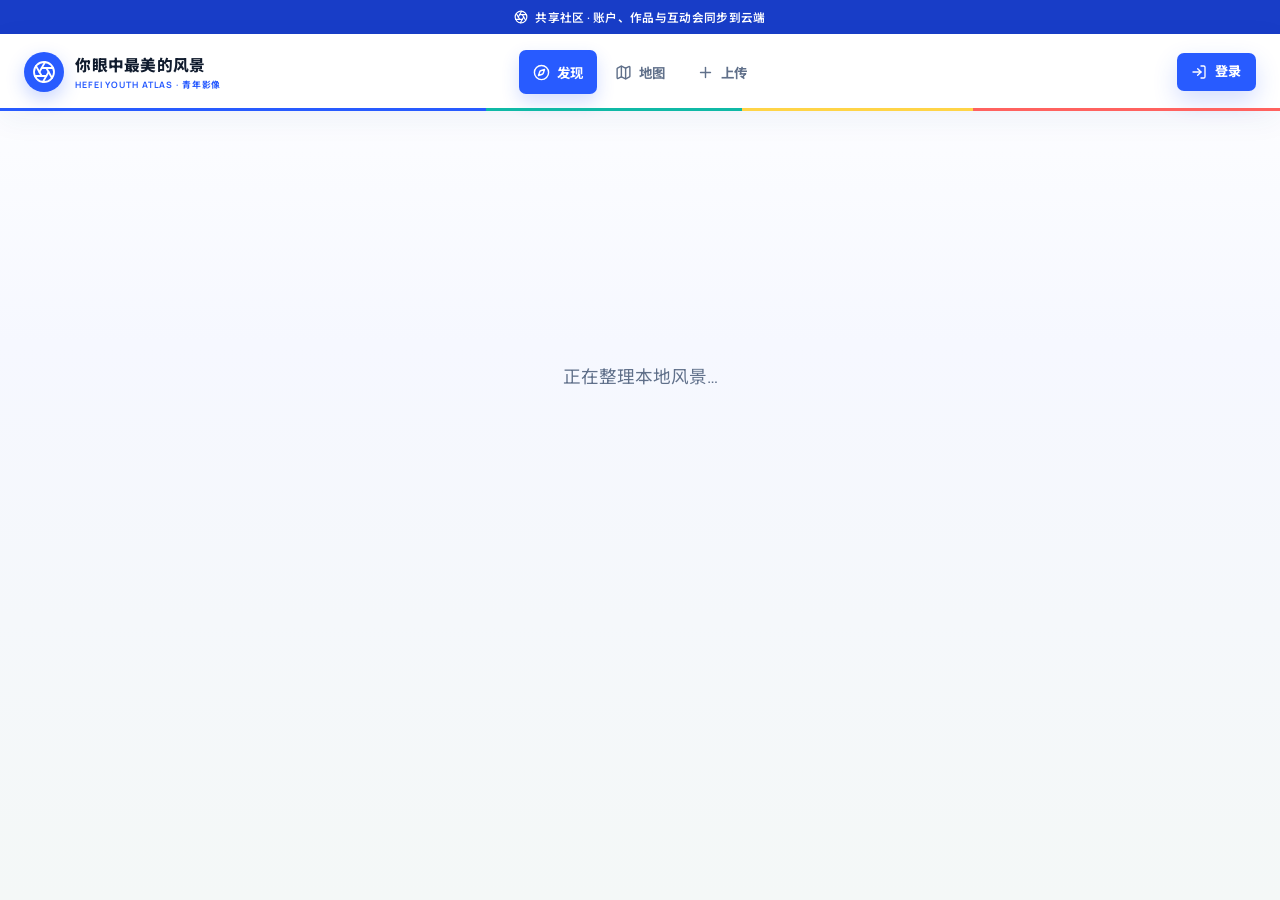
==== scenery-atlas/index.html @ 6c6dea1d "Make email input unambiguous on mobile" ====
<!doctype html>
<html lang="zh-CN">
  <head>
    <meta charset="UTF-8" />
    <meta name="theme-color" content="#f3efe5" />
    <meta
      name="description"
      content="你眼中最美的风景，一个从合肥地标出发的城市风景社区原型。"
    />
    <link rel="icon" type="image/svg+xml" href="./favicon.svg" />
    <meta name="viewport" content="width=device-width, initial-scale=1.0" />
    <title>你眼中最美的风景 · 合肥</title>
    <script src="./config.js?v=20260922-1"></script>
    <script type="module" crossorigin>var e=Object.create,t=Object.defineProperty,n=Object.getOwnPropertyDescriptor,r=Object.getOwnPropertyNames,i=Object.getPrototypeOf,a=Object.prototype.hasOwnProperty,o=(e,t,n)=>()=>{if(n)throw n[0];try{return e&&(t=e(e=0)),t}catch(e){throw n=[e],e}},s=(e,t)=>()=>(t||(e((t={exports:{}}).exports,t),e=null),t.exports),c=(e,n)=>{let r={};for(var i in e)t(r,i,{get:e[i],enumerable:!0});return n||t(r,Symbol.toStringTag,{value:`Module`}),r},l=(e,i,o,s)=>{if(i&&typeof i==`object`||typeof i==`function`)for(var c=r(i),l=0,u=c.length,d;l<u;l++)d=c[l],!a.call(e,d)&&d!==o&&t(e,d,{get:(e=>i[e]).bind(null,d),enumerable:!(s=n(i,d))||s.enumerable});return e},u=(n,r,o)=>(o=n==null?{}:e(i(n)),l(r||!n||!n.__esModule||!a.call(n,`default`)?t(o,`default`,{value:n,enumerable:!0}):o,n));(function(){let e=document.createElement(`link`).relList;if(e&&e.supports&&e.supports(`modulepreload`))return;for(let e of document.querySelectorAll(`link[rel="modulepreload"]`))n(e);new MutationObserver(e=>{for(let t of e)if(t.type===`childList`)for(let e of t.addedNodes)e.tagName===`LINK`&&e.rel===`modulepreload`&&n(e)}).observe(document,{childList:!0,subtree:!0});function t(e){let t={};return e.integrity&&(t.integrity=e.integrity),e.referrerPolicy&&(t.referrerPolicy=e.referrerPolicy),t.credentials=e.crossOrigin===`use-credentials`?`include`:e.crossOrigin===`anonymous`?`omit`:`same-origin`,t}function n(e){if(e.ep)return;e.ep=!0;let n=t(e);fetch(e.href,n)}})();var d=s((e=>{var t=Symbol.for(`react.transitional.element`),n=Symbol.for(`react.portal`),r=Symbol.for(`react.fragment`),i=Symbol.for(`react.strict_mode`),a=Symbol.for(`react.profiler`),o=Symbol.for(`react.consumer`),s=Symbol.for(`react.context`),c=Symbol.for(`react.forward_ref`),l=Symbol.for(`react.suspense`),u=Symbol.for(`react.memo`),d=Symbol.for(`react.lazy`),f=Symbol.for(`react.activity`),p=Symbol.for(`react.view_transition`),m=Symbol.iterator;function h(e){return typeof e!=`object`||!e?null:(e=m&&e[m]||e[`@@iterator`],typeof e==`function`?e:null)}var g={isMounted:function(){return!1},enqueueForceUpdate:function(){},enqueueReplaceState:function(){},enqueueSetState:function(){}},_=Object.assign,v={};function y(e,t,n){this.props=e,this.context=t,this.refs=v,this.updater=n||g}y.prototype.isReactComponent={},y.prototype.setState=function(e,t){if(typeof e!=`object`&&typeof e!=`function`&&e!=null)throw Error(`takes an object of state variables to update or a function which returns an object of state variables.`);this.updater.enqueueSetState(this,e,t,`setState`)},y.prototype.forceUpdate=function(e){this.updater.enqueueForceUpdate(this,e,`forceUpdate`)};function b(){}b.prototype=y.prototype;function ee(e,t,n){this.props=e,this.context=t,this.refs=v,this.updater=n||g}var te=ee.prototype=new b;te.constructor=ee,_(te,y.prototype),te.isPureReactComponent=!0;var ne=Array.isArray;function re(){}var x={H:null,A:null,T:null,S:null},ie=Object.prototype.hasOwnProperty;function S(e,n,r){var i=r.ref;return{$$typeof:t,type:e,key:n,ref:i===void 0?null:i,props:r}}function ae(e,t){return S(e.type,t,e.props)}function oe(e){return typeof e==`object`&&!!e&&e.$$typeof===t}function se(e){var t={"=":`=0`,":":`=2`};return`$`+e.replace(/[=:]/g,function(e){return t[e]})}var C=/\/+/g;function w(e,t){return typeof e==`object`&&e&&e.key!=null?se(``+e.key):t.toString(36)}function ce(e){switch(e.status){case`fulfilled`:return e.value;case`rejected`:throw e.reason;default:switch(typeof e.status==`string`?e.then(re,re):(e.status=`pending`,e.then(function(t){e.status===`pending`&&(e.status=`fulfilled`,e.value=t)},function(t){e.status===`pending`&&(e.status=`rejected`,e.reason=t)})),e.status){case`fulfilled`:return e.value;case`rejected`:throw e.reason}}throw e}function T(e,r,i,a,o){var s=typeof e;(s===`undefined`||s===`boolean`)&&(e=null);var c=!1;if(e===null)c=!0;else switch(s){case`bigint`:case`string`:case`number`:c=!0;break;case`object`:switch(e.$$typeof){case t:case n:c=!0;break;case d:return c=e._init,T(c(e._payload),r,i,a,o)}}if(c)return o=o(e),c=a===``?`.`+w(e,0):a,ne(o)?(i=``,c!=null&&(i=c.replace(C,`$&/`)+`/`),T(o,r,i,``,function(e){return e})):o!=null&&(oe(o)&&(o=ae(o,i+(o.key==null||e&&e.key===o.key?``:(``+o.key).replace(C,`$&/`)+`/`)+c)),r.push(o)),1;c=0;var l=a===``?`.`:a+`:`;if(ne(e))for(var u=0;u<e.length;u++)a=e[u],s=l+w(a,u),c+=T(a,r,i,s,o);else if(u=h(e),typeof u==`function`)for(e=u.call(e),u=0;!(a=e.next()).done;)a=a.value,s=l+w(a,u++),c+=T(a,r,i,s,o);else if(s===`object`){if(typeof e.then==`function`)return T(ce(e),r,i,a,o);throw r=String(e),Error(`Objects are not valid as a React child (found: `+(r===`[object Object]`?`object with keys {`+Object.keys(e).join(`, `)+`}`:r)+`). If you meant to render a collection of children, use an array instead.`)}return c}function E(e,t,n){if(e==null)return e;var r=[],i=0;return T(e,r,``,``,function(e){return t.call(n,e,i++)}),r}function le(e){if(e._status===-1){var t=e._result,n=t();n.then(function(t){(e._status===0||e._status===-1)&&(e._status=1,e._result=t,n.status===void 0&&(n.status=`fulfilled`,n.value=t))},function(t){(e._status===0||e._status===-1)&&(e._status=2,e._result=t,n.status===void 0&&(n.status=`rejected`,n.reason=t))}),e._status===-1&&(e._status=0,e._result=n)}if(e._status===1)return e._result.default;throw e._result}var ue=typeof reportError==`function`?reportError:function(e){if(typeof window==`object`&&typeof window.ErrorEvent==`function`){var t=new window.ErrorEvent(`error`,{bubbles:!0,cancelable:!0,message:typeof e==`object`&&e&&typeof e.message==`string`?String(e.message):String(e),error:e});if(!window.dispatchEvent(t))return}else if(typeof process==`object`&&typeof process.emit==`function`){process.emit(`uncaughtException`,e);return}console.error(e)};function de(e){var t=x.T,n={};n.types=t===null?null:t.types,x.T=n;try{var r=e(),i=x.S;i!==null&&i(n,r),typeof r==`object`&&r&&typeof r.then==`function`&&r.then(re,ue)}catch(e){ue(e)}finally{t!==null&&n.types!==null&&(t.types=n.types),x.T=t}}function D(e){var t=x.T;if(t!==null){var n=t.types;n===null?t.types=[e]:n.indexOf(e)===-1&&n.push(e)}else de(D.bind(null,e))}var O={map:E,forEach:function(e,t,n){E(e,function(){t.apply(this,arguments)},n)},count:function(e){var t=0;return E(e,function(){t++}),t},toArray:function(e){return E(e,function(e){return e})||[]},only:function(e){if(!oe(e))throw Error(`React.Children.only expected to receive a single React element child.`);return e}};e.Activity=f,e.Children=O,e.Component=y,e.Fragment=r,e.Profiler=a,e.PureComponent=ee,e.StrictMode=i,e.Suspense=l,e.ViewTransition=p,e.__CLIENT_INTERNALS_DO_NOT_USE_OR_WARN_USERS_THEY_CANNOT_UPGRADE=x,e.__COMPILER_RUNTIME={__proto__:null,c:function(e){return x.H.useMemoCache(e)}},e.addTransitionType=D,e.cache=function(e){return function(){return e.apply(null,arguments)}},e.cacheSignal=function(){return null},e.cloneElement=function(e,t,n){if(e==null)throw Error(`The argument must be a React element, but you passed `+e+`.`);var r=_({},e.props),i=e.key;if(t!=null)for(a in t.key!==void 0&&(i=``+t.key),t)!ie.call(t,a)||a===`key`||a===`__self`||a===`__source`||a===`ref`&&t.ref===void 0||(r[a]=t[a]);var a=arguments.length-2;if(a===1)r.children=n;else if(1<a){for(var o=Array(a),s=0;s<a;s++)o[s]=arguments[s+2];r.children=o}return S(e.type,i,r)},e.createContext=function(e){return e={$$typeof:s,_currentValue:e,_currentValue2:e,_threadCount:0,Provider:null,Consumer:null},e.Provider=e,e.Consumer={$$typeof:o,_context:e},e},e.createElement=function(e,t,n){var r,i={},a=null;if(t!=null)for(r in t.key!==void 0&&(a=``+t.key),t)ie.call(t,r)&&r!==`key`&&r!==`__self`&&r!==`__source`&&(i[r]=t[r]);var o=arguments.length-2;if(o===1)i.children=n;else if(1<o){for(var s=Array(o),c=0;c<o;c++)s[c]=arguments[c+2];i.children=s}if(e&&e.defaultProps)for(r in o=e.defaultProps,o)i[r]===void 0&&(i[r]=o[r]);return S(e,a,i)},e.createRef=function(){return{current:null}},e.forwardRef=function(e){return{$$typeof:c,render:e}},e.isValidElement=oe,e.lazy=function(e){return{$$typeof:d,_payload:{_status:-1,_result:e},_init:le}},e.memo=function(e,t){return{$$typeof:u,type:e,compare:t===void 0?null:t}},e.startTransition=de,e.unstable_useCacheRefresh=function(){return x.H.useCacheRefresh()},e.use=function(e){return x.H.use(e)},e.useActionState=function(e,t,n){return x.H.useActionState(e,t,n)},e.useCallback=function(e,t){return x.H.useCallback(e,t)},e.useContext=function(e){return x.H.useContext(e)},e.useDebugValue=function(){},e.useDeferredValue=function(e,t){return x.H.useDeferredValue(e,t)},e.useEffect=function(e,t){return x.H.useEffect(e,t)},e.useEffectEvent=function(e){return x.H.useEffectEvent(e)},e.useId=function(){return x.H.useId()},e.useImperativeHandle=function(e,t,n){return x.H.useImperativeHandle(e,t,n)},e.useInsertionEffect=function(e,t){return x.H.useInsertionEffect(e,t)},e.useLayoutEffect=function(e,t){return x.H.useLayoutEffect(e,t)},e.useMemo=function(e,t){return x.H.useMemo(e,t)},e.useOptimistic=function(e,t){return x.H.useOptimistic(e,t)},e.useReducer=function(e,t,n){return x.H.useReducer(e,t,n)},e.useRef=function(e){return x.H.useRef(e)},e.useState=function(e){return x.H.useState(e)},e.useSyncExternalStore=function(e,t,n){return x.H.useSyncExternalStore(e,t,n)},e.useTransition=function(){return x.H.useTransition()},e.version=`19.3.0`})),f=s(((e,t)=>{t.exports=d()})),p=s((e=>{function t(e,t){var n=e.length;e.push(t);a:for(;0<n;){var r=n-1>>>1,a=e[r];if(0<i(a,t))e[r]=t,e[n]=a,n=r;else break a}}function n(e){return e.length===0?null:e[0]}function r(e){if(e.length===0)return null;var t=e[0],n=e.pop();if(n!==t){e[0]=n;a:for(var r=0,a=e.length,o=a>>>1;r<o;){var s=2*(r+1)-1,c=e[s],l=s+1,u=e[l];if(0>i(c,n))l<a&&0>i(u,c)?(e[r]=u,e[l]=n,r=l):(e[r]=c,e[s]=n,r=s);else if(l<a&&0>i(u,n))e[r]=u,e[l]=n,r=l;else break a}}return t}function i(e,t){var n=e.sortIndex-t.sortIndex;return n===0?e.id-t.id:n}if(e.unstable_now=void 0,typeof performance==`object`&&typeof performance.now==`function`){var a=performance;e.unstable_now=function(){return a.now()}}else{var o=Date,s=o.now();e.unstable_now=function(){return o.now()-s}}var c=[],l=[],u=1,d=null,f=3,p=!1,m=!1,h=!1,g=!1,_=typeof setTimeout==`function`?setTimeout:null,v=typeof clearTimeout==`function`?clearTimeout:null,y=typeof setImmediate<`u`?setImmediate:null;function b(e){for(var i=n(l);i!==null;){if(i.callback===null)r(l);else if(i.startTime<=e)r(l),i.sortIndex=i.expirationTime,t(c,i);else break;i=n(l)}}function ee(e){if(h=!1,b(e),!m){if(n(c)!==null)m=!0,te||(te=!0,ae());else{var t=n(l);t!==null&&C(ee,t.startTime-e)}}}var te=!1,ne=-1,re=5,x=-1;function ie(){return g?!0:!(e.unstable_now()-x<re)}function S(){if(g=!1,te){var t=e.unstable_now();x=t;var i=!0;try{a:{m=!1,h&&(h=!1,v(ne),ne=-1),p=!0;var a=f;try{b:{for(b(t),d=n(c);d!==null&&!(d.expirationTime>t&&ie());){var o=d.callback;if(typeof o==`function`){d.callback=null,f=d.priorityLevel;var s=o(d.expirationTime<=t);if(t=e.unstable_now(),typeof s==`function`){d.callback=s,b(t),i=!0;break b}d===n(c)&&r(c),b(t)}else r(c);d=n(c)}if(d!==null)i=!0;else{var u=n(l);u!==null&&C(ee,u.startTime-t),i=!1}}break a}finally{d=null,f=a,p=!1}i=void 0}}finally{i?ae():te=!1}}}var ae;if(typeof y==`function`)ae=function(){y(S)};else if(typeof MessageChannel<`u`){var oe=new MessageChannel,se=oe.port2;oe.port1.onmessage=S,ae=function(){se.postMessage(null)}}else ae=function(){_(S,0)};function C(t,n){ne=_(function(){t(e.unstable_now())},n)}e.unstable_IdlePriority=5,e.unstable_ImmediatePriority=1,e.unstable_LowPriority=4,e.unstable_NormalPriority=3,e.unstable_Profiling=null,e.unstable_UserBlockingPriority=2,e.unstable_cancelCallback=function(e){e.callback=null},e.unstable_forceFrameRate=function(e){0>e||125<e?console.error(`forceFrameRate takes a positive int between 0 and 125, forcing frame rates higher than 125 fps is not supported`):re=0<e?Math.floor(1e3/e):5},e.unstable_getCurrentPriorityLevel=function(){return f},e.unstable_next=function(e){switch(f){case 1:case 2:case 3:var t=3;break;default:t=f}var n=f;f=t;try{return e()}finally{f=n}},e.unstable_requestPaint=function(){g=!0},e.unstable_runWithPriority=function(e,t){switch(e){case 1:case 2:case 3:case 4:case 5:break;default:e=3}var n=f;f=e;try{return t()}finally{f=n}},e.unstable_scheduleCallback=function(r,i,a){var o=e.unstable_now();switch(typeof a==`object`&&a?(a=a.delay,a=typeof a==`number`&&0<a?o+a:o):a=o,r){case 1:var s=-1;break;case 2:s=250;break;case 5:s=1073741823;break;case 4:s=1e4;break;default:s=5e3}return s=a+s,r={id:u++,callback:i,priorityLevel:r,startTime:a,expirationTime:s,sortIndex:-1},a>o?(r.sortIndex=a,t(l,r),n(c)===null&&r===n(l)&&(h?(v(ne),ne=-1):h=!0,C(ee,a-o))):(r.sortIndex=s,t(c,r),m||p||(m=!0,te||(te=!0,ae()))),r},e.unstable_shouldYield=ie,e.unstable_wrapCallback=function(e){var t=f;return function(){var n=f;f=t;try{return e.apply(this,arguments)}finally{f=n}}}})),m=s(((e,t)=>{t.exports=p()})),h=s((e=>{var t=f();function n(e){var t=`https://react.dev/errors/`+e;if(1<arguments.length){t+=`?args[]=`+encodeURIComponent(arguments[1]);for(var n=2;n<arguments.length;n++)t+=`&args[]=`+encodeURIComponent(arguments[n])}return`Minified React error #`+e+`; visit `+t+` for the full message or use the non-minified dev environment for full errors and additional helpful warnings.`}function r(){}var i={d:{f:r,r:function(){throw Error(n(522))},D:r,C:r,L:r,m:r,X:r,S:r,M:r},p:0,findDOMNode:null},a=Symbol.for(`react.portal`),o=Symbol.for(`react.recoverable`),s=Symbol.for(`react.optimistic_key`);function c(e,t,n){var r=3<arguments.length&&arguments[3]!==void 0?arguments[3]:null;return{$$typeof:a,key:r==null?null:r===s?s:``+r,children:e,containerInfo:t,implementation:n}}var l=t.__CLIENT_INTERNALS_DO_NOT_USE_OR_WARN_USERS_THEY_CANNOT_UPGRADE;function u(e,t){if(e===`font`)return``;if(typeof t==`string`)return t===`use-credentials`?t:``}e.__DOM_INTERNALS_DO_NOT_USE_OR_WARN_USERS_THEY_CANNOT_UPGRADE=i,e.browser=function(e){return{$$typeof:o,_reason:e}},e.createPortal=function(e,t){var r=2<arguments.length&&arguments[2]!==void 0?arguments[2]:null;if(!t||t.nodeType!==1&&t.nodeType!==9&&t.nodeType!==11)throw Error(n(299));return c(e,t,null,r)},e.flushSync=function(e){var t=l.T,n=i.p;try{if(l.T=null,i.p=2,e)return e()}finally{l.T=t,i.p=n,i.d.f()}},e.preconnect=function(e,t){typeof e==`string`&&(t?(t=t.crossOrigin,t=typeof t==`string`?t===`use-credentials`?t:``:void 0):t=null,i.d.C(e,t))},e.prefetchDNS=function(e){typeof e==`string`&&i.d.D(e)},e.preinit=function(e,t){if(typeof e==`string`&&t&&typeof t.as==`string`){var n=t.as,r=u(n,t.crossOrigin),a=typeof t.integrity==`string`?t.integrity:void 0,o=typeof t.fetchPriority==`string`?t.fetchPriority:void 0;n===`style`?i.d.S(e,typeof t.precedence==`string`?t.precedence:void 0,{crossOrigin:r,integrity:a,fetchPriority:o}):n===`script`&&i.d.X(e,{crossOrigin:r,integrity:a,fetchPriority:o,nonce:typeof t.nonce==`string`?t.nonce:void 0})}},e.preinitModule=function(e,t){if(typeof e==`string`){if(typeof t==`object`&&t){if(t.as==null||t.as===`script`){var n=u(t.as,t.crossOrigin);i.d.M(e,{crossOrigin:n,integrity:typeof t.integrity==`string`?t.integrity:void 0,nonce:typeof t.nonce==`string`?t.nonce:void 0,fetchPriority:typeof t.fetchPriority==`string`?t.fetchPriority:void 0})}}else t??i.d.M(e)}},e.preload=function(e,t){if(typeof e==`string`&&typeof t==`object`&&t&&typeof t.as==`string`){var n=t.as,r=u(n,t.crossOrigin);i.d.L(e,n,{crossOrigin:r,integrity:typeof t.integrity==`string`?t.integrity:void 0,nonce:typeof t.nonce==`string`?t.nonce:void 0,type:typeof t.type==`string`?t.type:void 0,fetchPriority:typeof t.fetchPriority==`string`?t.fetchPriority:void 0,referrerPolicy:typeof t.referrerPolicy==`string`?t.referrerPolicy:void 0,imageSrcSet:typeof t.imageSrcSet==`string`?t.imageSrcSet:void 0,imageSizes:typeof t.imageSizes==`string`?t.imageSizes:void 0,media:typeof t.media==`string`?t.media:void 0})}},e.preloadModule=function(e,t){if(typeof e==`string`){if(t){var n=u(t.as,t.crossOrigin);i.d.m(e,{as:typeof t.as==`string`&&t.as!==`script`?t.as:void 0,crossOrigin:n,integrity:typeof t.integrity==`string`?t.integrity:void 0,nonce:typeof t.nonce==`string`?t.nonce:void 0,fetchPriority:typeof t.fetchPriority==`string`?t.fetchPriority:void 0})}else i.d.m(e)}},e.requestFormReset=function(e){i.d.r(e)},e.unstable_batchedUpdates=function(e,t){return e(t)},e.useFormState=function(e,t,n){return l.H.useFormState(e,t,n)},e.useFormStatus=function(){return l.H.useHostTransitionStatus()},e.version=`19.3.0`})),g=s(((e,t)=>{function n(){if(typeof __REACT_DEVTOOLS_GLOBAL_HOOK__<`u`&&typeof __REACT_DEVTOOLS_GLOBAL_HOOK__.checkDCE==`function`)try{__REACT_DEVTOOLS_GLOBAL_HOOK__.checkDCE(n)}catch(e){console.error(e)}}n(),t.exports=h()})),_=s((e=>{var t=m(),n=f(),r=g();function i(e){var t=`https://react.dev/errors/`+e;if(1<arguments.length){t+=`?args[]=`+encodeURIComponent(arguments[1]);for(var n=2;n<arguments.length;n++)t+=`&args[]=`+encodeURIComponent(arguments[n])}return`Minified React error #`+e+`; visit `+t+` for the full message or use the non-minified dev environment for full errors and additional helpful warnings.`}function a(e){return!(!e||e.nodeType!==1&&e.nodeType!==9&&e.nodeType!==11)}function o(e){for(var t=e,n=t;n&&!n.alternate;)t=n,t.flags&4098&&(e=t.return),n=t.return;for(;t.return;)t=t.return;return t.tag===3?e:null}function s(e){if(e.tag===13){var t=e.memoizedState;if(t===null&&(e=e.alternate,e!==null&&(t=e.memoizedState)),t!==null)return t.dehydrated}return null}function c(e){if(e.tag===31){var t=e.memoizedState;if(t===null&&(e=e.alternate,e!==null&&(t=e.memoizedState)),t!==null)return t.dehydrated}return null}function l(e){if(o(e)!==e)throw Error(i(188))}function u(e){var t=e.alternate;if(!t){if(t=o(e),t===null)throw Error(i(188));return t===e?e:null}for(var n=e,r=t;;){var a=n.return;if(a===null)break;var s=a.alternate;if(s===null){if(r=a.return,r!==null){n=r;continue}break}if(a.child===s.child){for(s=a.child;s;){if(s===n)return l(a),e;if(s===r)return l(a),t;s=s.sibling}throw Error(i(188))}if(n.return!==r.return)n=a,r=s;else{for(var c=!1,u=a.child;u;){if(u===n){c=!0,n=a,r=s;break}if(u===r){c=!0,r=a,n=s;break}u=u.sibling}if(!c){for(u=s.child;u;){if(u===n){c=!0,n=s,r=a;break}if(u===r){c=!0,r=s,n=a;break}u=u.sibling}if(!c)throw Error(i(189))}}if(n.alternate!==r)throw Error(i(190))}if(n.tag!==3)throw Error(i(188));return n.stateNode.current===n?e:t}function d(e){var t=e.tag;if(t===5||t===26||t===27||t===6)return e;for(e=e.child;e!==null;){if(t=d(e),t!==null)return t;e=e.sibling}return null}function p(e,t,n,r,i,a){for(;e!==null;){if((e.tag===5||e.tag===27||e.tag===6)&&n(e,r,i,a)||(e.tag!==22||e.memoizedState===null)&&(t||e.tag!==5&&e.tag!==27)&&p(e.child,t,n,r,i,a))return!0;e=e.sibling}return!1}function h(e){for(e=e.return;e!==null;){if(e.tag===3||e.tag===5||e.tag===27)return e;e=e.return}return null}function _(e){var t=!1;for(e=e.return;e!==null&&(e.tag===4&&(t=!0),e.tag!==3&&e.tag!==5&&e.tag!==27);)e=e.return;return t}function v(e){var t=[null,null],n=h(e);return n===null||y(t,e,n.child,{foundSelf:!1}),t}function y(e,t,n,r){for(;n!==null;){if(n===t)r.foundSelf=!0;else if(n.tag===5||n.tag===27||n.tag===6){if(r.foundSelf)return e[1]=n,!0;e[0]=n}else if((n.tag!==22||n.memoizedState===null)&&y(e,t,n.child,r))return!0;n=n.sibling}return!1}function b(e){switch(e.tag){case 5:case 27:case 6:return e.stateNode;case 3:return e.stateNode.containerInfo;default:throw Error(i(559))}}var ee=null,te=null;function ne(e,t,n){return e===n||e===t&&(ee=e,!0)}function re(e,t,n){return e===n?(te=e,!1):e===t&&(te!==null&&(ee=e),!0)}function x(e){if(e===null)return null;do e=e===null?null:e.return;while(e&&e.tag!==5&&e.tag!==27&&e.tag!==3);return e||null}function ie(e,t,n){for(var r=0,i=e;i;i=n(i))r++;i=0;for(var a=t;a;a=n(a))i++;for(;0<r-i;)e=n(e),r--;for(;0<i-r;)t=n(t),i--;for(;r--;){if(e===t||t!==null&&e===t.alternate)return e;e=n(e),t=n(t)}return null}var S=Object.assign,ae=Symbol.for(`react.element`),oe=Symbol.for(`react.transitional.element`),se=Symbol.for(`react.portal`),C=Symbol.for(`react.fragment`),w=Symbol.for(`react.strict_mode`),ce=Symbol.for(`react.profiler`),T=Symbol.for(`react.consumer`),E=Symbol.for(`react.context`),le=Symbol.for(`react.forward_ref`),ue=Symbol.for(`react.suspense`),de=Symbol.for(`react.suspense_list`),D=Symbol.for(`react.memo`),O=Symbol.for(`react.lazy`),fe=Symbol.for(`react.activity`),pe=Symbol.for(`react.legacy_hidden`),me=Symbol.for(`react.memo_cache_sentinel`),he=Symbol.for(`react.view_transition`),ge=Symbol.for(`react.recoverable`),_e=Symbol.iterator;function ve(e){return typeof e!=`object`||!e?null:(e=_e&&e[_e]||e[`@@iterator`],typeof e==`function`?e:null)}var ye=Symbol.for(`react.client.reference`);function be(e){if(e==null)return null;if(typeof e==`function`)return e.$$typeof===ye?null:e.displayName||e.name||null;if(typeof e==`string`)return e;switch(e){case C:return`Fragment`;case ce:return`Profiler`;case w:return`StrictMode`;case ue:return`Suspense`;case de:return`SuspenseList`;case fe:return`Activity`;case he:return`ViewTransition`}if(typeof e==`object`)switch(e.$$typeof){case se:return`Portal`;case E:return e.displayName||`Context`;case T:return(e._context.displayName||`Context`)+`.Consumer`;case le:var t=e.render;return e=e.displayName,e||=(e=t.displayName||t.name||``,e===``?`ForwardRef`:`ForwardRef(`+e+`)`),e;case D:return t=e.displayName||null,t===null?be(e.type)||`Memo`:t;case O:t=e._payload,e=e._init;try{return be(e(t))}catch{}}return null}var xe=Array.isArray,k=n.__CLIENT_INTERNALS_DO_NOT_USE_OR_WARN_USERS_THEY_CANNOT_UPGRADE,A=r.__DOM_INTERNALS_DO_NOT_USE_OR_WARN_USERS_THEY_CANNOT_UPGRADE,Se={pending:!1,data:null,method:null,action:null},Ce=[],we=-1;function Te(e){return{current:e}}function Ee(e){0>we||(e.current=Ce[we],Ce[we]=null,we--)}function De(e,t){we++,Ce[we]=e.current,e.current=t}var Oe=Te(null),ke=Te(null),Ae=Te(null),je=Te(null);function Me(e,t){switch(De(Ae,t),De(ke,e),De(Oe,null),t.nodeType){case 9:case 11:e=(e=t.documentElement)&&(e=e.namespaceURI)?fp(e):0;break;default:if(e=t.tagName,t=t.namespaceURI)t=fp(t),e=pp(t,e);else switch(e){case`svg`:e=1;break;case`math`:e=2;break;default:e=0}}Ee(Oe),De(Oe,e)}function Ne(){Ee(Oe),Ee(ke),Ee(Ae)}function Pe(e){var t=e.memoizedState;t!==null&&(ch._currentValue=t.memoizedState,De(je,e)),t=Oe.current;var n=pp(t,e.type);t!==n&&(De(ke,e),De(Oe,n))}function Fe(e){ke.current===e&&(Ee(Oe),Ee(ke)),je.current===e&&(Ee(je),ch._currentValue=Se)}var Ie,Le;function Re(e){if(Ie===void 0)try{throw Error()}catch(e){var t=e.stack.trim().match(/\n( *(at )?)/);Ie=t&&t[1]||``,Le=-1<e.stack.indexOf(`
    at`)?` (<anonymous>)`:-1<e.stack.indexOf(`@`)?`@unknown:0:0`:``}return`
`+Ie+e+Le}var ze=!1;function Be(e,t){if(!e||ze)return``;ze=!0;var n=Error.prepareStackTrace;Error.prepareStackTrace=void 0;try{var r={DetermineComponentFrameRoot:function(){try{if(t){var n=function(){throw Error()};if(Object.defineProperty(n.prototype,"props",{set:function(){throw Error()}}),typeof Reflect==`object`&&Reflect.construct){try{Reflect.construct(n,[])}catch(e){var r=e}Reflect.construct(e,[],n)}else{try{n.call()}catch(e){r=e}n=!1;try{var i=Object.getOwnPropertyDescriptor(e.prototype,`props`);Object.defineProperty(e.prototype,"props",{configurable:!0,set:function(){throw Error()}}),n=!0,new e}finally{n&&(i===void 0?delete e.prototype.props:Object.defineProperty(e.prototype,"props",i))}}}else{try{throw Error()}catch(e){r=e}(n=e())&&typeof n.catch==`function`&&n.catch(function(){})}}catch(e){if(e&&r&&typeof e.stack==`string`)return[e.stack,r.stack]}return[null,null]}};r.DetermineComponentFrameRoot.displayName=`DetermineComponentFrameRoot`;var i=Object.getOwnPropertyDescriptor(r.DetermineComponentFrameRoot,`name`);i&&i.configurable&&Object.defineProperty(r.DetermineComponentFrameRoot,"name",{value:`DetermineComponentFrameRoot`});var a=r.DetermineComponentFrameRoot(),o=a[0],s=a[1];if(o&&s){var c=o.split(`
`),l=s.split(`
`);for(i=r=0;r<c.length&&!c[r].includes(`DetermineComponentFrameRoot`);)r++;for(;i<l.length&&!l[i].includes(`DetermineComponentFrameRoot`);)i++;if(r===c.length||i===l.length)for(r=c.length-1,i=l.length-1;1<=r&&0<=i&&c[r]!==l[i];)i--;for(;1<=r&&0<=i;r--,i--)if(c[r]!==l[i]){if(r!==1||i!==1)do if(r--,i--,0>i||c[r]!==l[i]){var u=`
`+c[r].replace(` at new `,` at `);return e.displayName&&u.includes(`<anonymous>`)&&(u=u.replace(`<anonymous>`,e.displayName)),u}while(1<=r&&0<=i);break}}}finally{ze=!1,Error.prepareStackTrace=n}return(n=e?e.displayName||e.name:``)?Re(n):``}function Ve(e,t){switch(e.tag){case 26:case 27:case 5:return Re(e.type);case 16:return Re(`Lazy`);case 13:return e.child!==t&&t!==null?Re(`Suspense Fallback`):Re(`Suspense`);case 19:return Re(`SuspenseList`);case 0:case 15:return Be(e.type,!1);case 11:return Be(e.type.render,!1);case 1:return Be(e.type,!0);case 31:return Re(`Activity`);case 30:return Re(`ViewTransition`);default:return``}}function He(e){try{var t=``,n=null;do t+=Ve(e,n),n=e,e=e.return;while(e);return t}catch(e){return`
Error generating stack: `+e.message+`
`+e.stack}}var Ue=Object.prototype.hasOwnProperty,We=t.unstable_scheduleCallback,Ge=t.unstable_cancelCallback,Ke=t.unstable_shouldYield,qe=t.unstable_requestPaint,Je=t.unstable_now,Ye=t.unstable_getCurrentPriorityLevel,Xe=t.unstable_ImmediatePriority,Ze=t.unstable_UserBlockingPriority,Qe=t.unstable_NormalPriority,$e=t.unstable_LowPriority,et=t.unstable_IdlePriority,tt=t.log,nt=t.unstable_setDisableYieldValue,rt=null,j=null;function it(e){if(typeof tt==`function`&&nt(e),j&&typeof j.setStrictMode==`function`)try{j.setStrictMode(rt,e)}catch{}}var at=Math.clz32?Math.clz32:ct,ot=Math.log,st=Math.LN2;function ct(e){return e>>>=0,e===0?32:31-(ot(e)/st|0)|0}var lt=256,ut=262144,dt=4194304;function ft(e){var t=e&42;if(t!==0)return t;switch(e&-e){case 1:return 1;case 2:return 2;case 4:return 4;case 8:return 8;case 16:return 16;case 32:return 32;case 64:return 64;case 128:return 128;case 256:case 512:case 1024:case 2048:case 4096:case 8192:case 16384:case 32768:case 65536:case 131072:return e&-e;case 262144:case 524288:case 1048576:case 2097152:return e&3932160;case 4194304:case 8388608:case 16777216:case 33554432:return e&62914560;case 67108864:return 67108864;case 134217728:return 134217728;case 268435456:return 268435456;case 536870912:return 536870912;case 1073741824:return 0;default:return e}}function pt(e,t,n){var r=e.pendingLanes;if(r===0)return 0;var i=0,a=e.suspendedLanes,o=e.pingedLanes;e=e.warmLanes;var s=r&134217727;return s===0?(s=r&~a,s===0?o===0?n||(n=r&~e,n!==0&&(i=ft(n))):i=ft(o):i=ft(s)):(r=s&~a,r===0?(o&=s,o===0?n||(n=s&~e,n!==0&&(i=ft(n))):i=ft(o)):i=ft(r)),i===0?0:t!==0&&t!==i&&(t&a)===0&&(a=i&-i,n=t&-t,a>=n||a===32&&n&4194048)?t:i}function mt(e,t){return(e.pendingLanes&~(e.suspendedLanes&~e.pingedLanes)&t)===0}function ht(e,t){t&8&&(t|=t&32);var n=e.entangledLanes;if(n!==0)for(e=e.entanglements,n&=t;0<n;){var r=31-at(n),i=1<<r;t|=e[r],n&=~i}return t}function gt(e,t){switch(e){case 1:case 2:case 4:case 8:case 64:return t+250;case 16:case 32:case 128:case 256:case 512:case 1024:case 2048:case 4096:case 8192:case 16384:case 32768:case 65536:case 131072:case 262144:case 524288:case 1048576:case 2097152:return t+5e3;case 4194304:case 8388608:case 16777216:case 33554432:return-1;case 67108864:case 134217728:case 268435456:case 536870912:case 1073741824:return-1;default:return-1}}function _t(){var e=dt;return dt<<=1,!(dt&62914560)&&(dt=4194304),e}function vt(e){for(var t=[],n=0;31>n;n++)t.push(e);return t}function yt(e,t){e.pendingLanes|=t,t!==268435456&&(e.suspendedLanes=0,e.pingedLanes=0,e.warmLanes=0)}function bt(e,t,n,r,i,a){var o=e.pendingLanes;e.pendingLanes=n,e.suspendedLanes=0,e.pingedLanes=0,e.warmLanes=0,e.expiredLanes&=n,e.entangledLanes&=n,e.errorRecoveryDisabledLanes&=n,e.shellSuspendCounter=0;var s=e.entanglements,c=e.expirationTimes,l=e.hiddenUpdates;for(n=o&~n;0<n;){var u=31-at(n),d=1<<u;s[u]=0,c[u]=-1;var f=l[u];if(f!==null)for(l[u]=null,u=0;u<f.length;u++){var p=f[u];p!==null&&(p.lane&=-536870913)}n&=~d}r!==0&&xt(e,r,0),a!==0&&i===0&&e.tag!==0&&(e.suspendedLanes|=a&~(o&~t))}function xt(e,t,n){e.pendingLanes|=t,e.suspendedLanes&=~t;var r=31-at(t);e.entangledLanes|=t,e.entanglements[r]=e.entanglements[r]|1073741824|n&261930}function St(e,t){var n=e.entangledLanes|=t;for(e=e.entanglements;n;){var r=31-at(n),i=1<<r;i&t|e[r]&t&&(e[r]|=t),n&=~i}}function Ct(e,t){var n=t&-t;return n=n&42?1:wt(n),(n&(e.suspendedLanes|t))===0?n:0}function wt(e){switch(e){case 2:e=1;break;case 8:e=4;break;case 32:e=16;break;case 256:case 512:case 1024:case 2048:case 4096:case 8192:case 16384:case 32768:case 65536:case 131072:case 262144:case 524288:case 1048576:case 2097152:case 4194304:case 8388608:case 16777216:case 33554432:e=128;break;case 268435456:e=134217728;break;default:e=0}return e}function Tt(e){return e&=-e,2<e?8<e?e&134217727?32:268435456:8:2}function Et(){var e=A.p;return e===0?(e=window.event,e===void 0?32:wh(e.type)):e}function Dt(e,t){var n=A.p;try{return A.p=e,t()}finally{A.p=n}}var Ot=Math.random().toString(36).slice(2),M=`__reactFiber$`+Ot,N=`__reactProps$`+Ot,kt=`__reactContainer$`+Ot,At=`__reactEvents$`+Ot,jt=`__reactListeners$`+Ot,Mt=`__reactHandles$`+Ot,P=`__reactResources$`+Ot,Nt=`__reactMarker$`+Ot,Pt=`__reactLoad$`+Ot;function Ft(e){delete e[M],delete e[N],delete e[jt],delete e[Mt]}function It(e){var t;if(t=e[M])return t;for(var n=e.parentNode;n;){if(t=n[kt]||n[M]){if(n=t.alternate,t.child!==null||n!==null&&n.child!==null)for(e=pm(e);e!==null;){if(n=e[M])return n;e=pm(e)}return t}e=n,n=e.parentNode}return null}function Lt(e){if(e=e[M]||e[kt]){var t=e.tag;if(t===5||t===6||t===13||t===31||t===26||t===27||t===3)return e}return null}function Rt(e){var t=e.tag;if(t===5||t===26||t===27||t===6)return e.stateNode;throw Error(i(33))}function zt(e){var t=e[P];return t||=e[P]={hoistableStyles:new Map,hoistableScripts:new Map},t}function F(e){e[Nt]=!0}function Bt(e){e[Pt]=void 0}var Vt=new Set,Ht={};function Ut(e,t){Wt(e,t),Wt(e+`Capture`,t)}function Wt(e,t){for(Ht[e]=t,e=0;e<t.length;e++)Vt.add(t[e])}var Gt=RegExp(`^[:A-Z_a-z\\u00C0-\\u00D6\\u00D8-\\u00F6\\u00F8-\\u02FF\\u0370-\\u037D\\u037F-\\u1FFF\\u200C-\\u200D\\u2070-\\u218F\\u2C00-\\u2FEF\\u3001-\\uD7FF\\uF900-\\uFDCF\\uFDF0-\\uFFFD][:A-Z_a-z\\u00C0-\\u00D6\\u00D8-\\u00F6\\u00F8-\\u02FF\\u0370-\\u037D\\u037F-\\u1FFF\\u200C-\\u200D\\u2070-\\u218F\\u2C00-\\u2FEF\\u3001-\\uD7FF\\uF900-\\uFDCF\\uFDF0-\\uFFFD\\-.0-9\\u00B7\\u0300-\\u036F\\u203F-\\u2040]*$`),Kt={},qt={};function Jt(e){return Ue.call(qt,e)?!0:Ue.call(Kt,e)?!1:Gt.test(e)?qt[e]=!0:(Kt[e]=!0,!1)}var I=!1;function Yt(){var e=I;return I=!1,e}function Xt(e,t,n){if(Jt(t)){if(n===null)e.removeAttribute(t);else{switch(typeof n){case`undefined`:case`function`:case`symbol`:e.removeAttribute(t);return;case`boolean`:var r=t.toLowerCase().slice(0,5);if(r!==`data-`&&r!==`aria-`){e.removeAttribute(t);return}}e.setAttribute(t,n)}}}function Zt(e,t,n){if(n===null)e.removeAttribute(t);else{switch(typeof n){case`undefined`:case`function`:case`symbol`:case`boolean`:e.removeAttribute(t);return}e.setAttribute(t,n)}}function Qt(e,t,n,r){if(r===null)e.removeAttribute(n);else{switch(typeof r){case`undefined`:case`function`:case`symbol`:case`boolean`:e.removeAttribute(n);return}e.setAttributeNS(t,n,r)}}function R(e){switch(typeof e){case`bigint`:case`boolean`:case`number`:case`string`:case`undefined`:return e;case`object`:return e;default:return``}}function $t(e){var t=e.type;return(e=e.nodeName)&&e.toLowerCase()===`input`&&(t===`checkbox`||t===`radio`)}function en(e,t,n){var r=Object.getOwnPropertyDescriptor(e.constructor.prototype,t);if(!e.hasOwnProperty(t)&&r!==void 0&&typeof r.get==`function`&&typeof r.set==`function`){var i=r.get,a=r.set;return Object.defineProperty(e,t,{configurable:!0,get:function(){return i.call(this)},set:function(e){n=``+e,a.call(this,e)}}),Object.defineProperty(e,t,{enumerable:r.enumerable}),{getValue:function(){return n},setValue:function(e){n=``+e},stopTracking:function(){e._valueTracker=null,delete e[t]}}}}function tn(e){if(!e._valueTracker){var t=$t(e)?`checked`:`value`;e._valueTracker=en(e,t,``+e[t])}}function nn(e){if(!e)return!1;var t=e._valueTracker;if(!t)return!0;var n=t.getValue(),r=``;return e&&(r=$t(e)?e.checked?`true`:`false`:e.value),e=r,e!==n&&(t.setValue(e),!0)}var rn=/[\n"\\]/g;function an(e){return e.replace(rn,function(e){return`\\`+e.charCodeAt(0).toString(16)+` `})}function on(e,t,n,r,i,a,o,s){e.name=``,o!=null&&typeof o!=`function`&&typeof o!=`symbol`&&typeof o!=`boolean`?e.type=o:e.removeAttribute(`type`),t==null?o!==`submit`&&o!==`reset`||e.removeAttribute(`value`):o===`number`?(t===0&&e.value===``||e.value!=t)&&(e.value=``+R(t)):e.value!==``+R(t)&&(e.value=``+R(t)),t==null?n==null?r!=null&&e.removeAttribute(`value`):cn(e,R(n)):o===`number`&&e.value==t?cn(e,R(e.value)):cn(e,R(t)),i==null&&a!=null&&(e.defaultChecked=!!a),i!=null&&(e.checked=i&&typeof i!=`function`&&typeof i!=`symbol`),s!=null&&typeof s!=`function`&&typeof s!=`symbol`&&typeof s!=`boolean`?e.name=``+R(s):e.removeAttribute(`name`)}function sn(e,t,n,r,i,a,o,s){if(a!=null&&typeof a!=`function`&&typeof a!=`symbol`&&typeof a!=`boolean`&&(e.type=a),t!=null||n!=null){if(!(a!==`submit`&&a!==`reset`||t!=null)){tn(e);return}n=n==null?``:``+R(n),t=t==null?n:``+R(t),s||t===e.value||(e.value=t),e.defaultValue=t}r??=i,r=typeof r!=`function`&&typeof r!=`symbol`&&!!r,e.checked=s?e.checked:!!r,e.defaultChecked=!!r,o!=null&&typeof o!=`function`&&typeof o!=`symbol`&&typeof o!=`boolean`&&(e.name=o),tn(e)}function cn(e,t){e.defaultValue!==``+t&&(e.defaultValue=``+t)}function ln(e,t,n,r){if(e=e.options,t){t={};for(var i=0;i<n.length;i++)t[`$`+n[i]]=!0;for(n=0;n<e.length;n++)i=t.hasOwnProperty(`$`+e[n].value),e[n].selected!==i&&(e[n].selected=i),i&&r&&(e[n].defaultSelected=!0)}else{for(n=``+R(n),t=null,i=0;i<e.length;i++){if(e[i].value===n){e[i].selected=!0,r&&(e[i].defaultSelected=!0);return}t!==null||e[i].disabled||(t=e[i])}t!==null&&(t.selected=!0)}}function un(e,t,n){if(t!=null&&(t=``+R(t),t!==e.value&&(e.value=t),n==null)){e.defaultValue!==t&&(e.defaultValue=t);return}e.defaultValue=n==null?``:``+R(n)}function dn(e,t,n,r){if(t==null){if(r!=null){if(n!=null)throw Error(i(92));if(xe(r)){if(1<r.length)throw Error(i(93));r=r[0]}n=r}n??=``,t=n}n=R(t),e.defaultValue=n,r=e.textContent,r===n&&r!==``&&r!==null&&(e.value=r),tn(e)}function fn(e,t){if(t){var n=e.firstChild;if(n&&n===e.lastChild&&n.nodeType===3){n.nodeValue=t;return}}e.textContent=t}var pn=new Set(`animationIterationCount aspectRatio borderImageOutset borderImageSlice borderImageWidth boxFlex boxFlexGroup boxOrdinalGroup columnCount columns flex flexGrow flexPositive flexShrink flexNegative flexOrder gridArea gridRow gridRowEnd gridRowSpan gridRowStart gridColumn gridColumnEnd gridColumnSpan gridColumnStart fontWeight lineClamp lineHeight opacity order orphans scale tabSize widows zIndex zoom fillOpacity floodOpacity stopOpacity strokeDasharray strokeDashoffset strokeMiterlimit strokeOpacity strokeWidth MozAnimationIterationCount MozBoxFlex MozBoxFlexGroup MozLineClamp msAnimationIterationCount msFlex msZoom msFlexGrow msFlexNegative msFlexOrder msFlexPositive msFlexShrink msGridColumn msGridColumnSpan msGridRow msGridRowSpan WebkitAnimationIterationCount WebkitBoxFlex WebKitBoxFlexGroup WebkitBoxOrdinalGroup WebkitColumnCount WebkitColumns WebkitFlex WebkitFlexGrow WebkitFlexPositive WebkitFlexShrink WebkitLineClamp`.split(` `));function mn(e,t,n){var r=t.indexOf(`--`)===0;n==null||typeof n==`boolean`||n===``?r?e.setProperty(t,``):t===`float`?e.cssFloat=``:e[t]=``:r?e.setProperty(t,n):typeof n!=`number`||n===0||pn.has(t)?t===`float`?e.cssFloat=n:e[t]=(``+n).trim():e[t]=n+`px`}function hn(e,t,n){if(t!=null&&typeof t!=`object`)throw Error(i(62));if(e=e.style,n!=null){for(var r in n)!n.hasOwnProperty(r)||t!=null&&t.hasOwnProperty(r)||(r.indexOf(`--`)===0?e.setProperty(r,``):r===`float`?e.cssFloat=``:e[r]=``,I=!0);for(var a in t)r=t[a],t.hasOwnProperty(a)&&n[a]!==r&&(mn(e,a,r),I=!0)}else for(var o in t)t.hasOwnProperty(o)&&mn(e,o,t[o])}function gn(e){if(e.indexOf(`-`)===-1)return!1;switch(e){case`annotation-xml`:case`color-profile`:case`font-face`:case`font-face-src`:case`font-face-uri`:case`font-face-format`:case`font-face-name`:case`missing-glyph`:return!1;default:return!0}}var _n=new Map([[`acceptCharset`,`accept-charset`],[`htmlFor`,`for`],[`httpEquiv`,`http-equiv`],[`crossOrigin`,`crossorigin`],[`accentHeight`,`accent-height`],[`alignmentBaseline`,`alignment-baseline`],[`arabicForm`,`arabic-form`],[`baselineShift`,`baseline-shift`],[`capHeight`,`cap-height`],[`clipPath`,`clip-path`],[`clipRule`,`clip-rule`],[`colorInterpolation`,`color-interpolation`],[`colorInterpolationFilters`,`color-interpolation-filters`],[`colorProfile`,`color-profile`],[`colorRendering`,`color-rendering`],[`dominantBaseline`,`dominant-baseline`],[`enableBackground`,`enable-background`],[`fillOpacity`,`fill-opacity`],[`fillRule`,`fill-rule`],[`floodColor`,`flood-color`],[`floodOpacity`,`flood-opacity`],[`fontFamily`,`font-family`],[`fontSize`,`font-size`],[`fontSizeAdjust`,`font-size-adjust`],[`fontStretch`,`font-stretch`],[`fontStyle`,`font-style`],[`fontVariant`,`font-variant`],[`fontWeight`,`font-weight`],[`glyphName`,`glyph-name`],[`glyphOrientationHorizontal`,`glyph-orientation-horizontal`],[`glyphOrientationVertical`,`glyph-orientation-vertical`],[`horizAdvX`,`horiz-adv-x`],[`horizOriginX`,`horiz-origin-x`],[`imageRendering`,`image-rendering`],[`letterSpacing`,`letter-spacing`],[`lightingColor`,`lighting-color`],[`markerEnd`,`marker-end`],[`markerMid`,`marker-mid`],[`markerStart`,`marker-start`],[`maskType`,`mask-type`],[`overlinePosition`,`overline-position`],[`overlineThickness`,`overline-thickness`],[`paintOrder`,`paint-order`],[`panose-1`,`panose-1`],[`pointerEvents`,`pointer-events`],[`renderingIntent`,`rendering-intent`],[`shapeRendering`,`shape-rendering`],[`stopColor`,`stop-color`],[`stopOpacity`,`stop-opacity`],[`strikethroughPosition`,`strikethrough-position`],[`strikethroughThickness`,`strikethrough-thickness`],[`strokeDasharray`,`stroke-dasharray`],[`strokeDashoffset`,`stroke-dashoffset`],[`strokeLinecap`,`stroke-linecap`],[`strokeLinejoin`,`stroke-linejoin`],[`strokeMiterlimit`,`stroke-miterlimit`],[`strokeOpacity`,`stroke-opacity`],[`strokeWidth`,`stroke-width`],[`textAnchor`,`text-anchor`],[`textDecoration`,`text-decoration`],[`textRendering`,`text-rendering`],[`transformOrigin`,`transform-origin`],[`underlinePosition`,`underline-position`],[`underlineThickness`,`underline-thickness`],[`unicodeBidi`,`unicode-bidi`],[`unicodeRange`,`unicode-range`],[`unitsPerEm`,`units-per-em`],[`vAlphabetic`,`v-alphabetic`],[`vHanging`,`v-hanging`],[`vIdeographic`,`v-ideographic`],[`vMathematical`,`v-mathematical`],[`vectorEffect`,`vector-effect`],[`vertAdvY`,`vert-adv-y`],[`vertOriginX`,`vert-origin-x`],[`vertOriginY`,`vert-origin-y`],[`wordSpacing`,`word-spacing`],[`writingMode`,`writing-mode`],[`xmlnsXlink`,`xmlns:xlink`],[`xHeight`,`x-height`]]),z=/^[\u0000-\u001F ]*j[\r\n\t]*a[\r\n\t]*v[\r\n\t]*a[\r\n\t]*s[\r\n\t]*c[\r\n\t]*r[\r\n\t]*i[\r\n\t]*p[\r\n\t]*t[\r\n\t]*:/i;function vn(e){return z.test(``+e)?`javascript:throw new Error('React has blocked a javascript: URL as a security precaution.')`:e}function yn(){}var bn=null;function xn(e){return e=e.target||e.srcElement||window,e.correspondingUseElement&&(e=e.correspondingUseElement),e.nodeType===3?e.parentNode:e}var Sn=null,Cn=null;function wn(e){var t=Lt(e);if(t&&(e=t.stateNode)){var n=e[N]||null;a:switch(e=t.stateNode,t.type){case`input`:if(on(e,n.value,n.defaultValue,n.defaultValue,n.checked,n.defaultChecked,n.type,n.name),t=n.name,n.type===`radio`&&t!=null){for(n=e;n.parentNode;)n=n.parentNode;for(n=n.querySelectorAll(`input[name="`+an(``+t)+`"][type="radio"]`),t=0;t<n.length;t++){var r=n[t];if(r!==e&&r.form===e.form){var a=r[N]||null;if(!a)throw Error(i(90));on(r,a.value,a.defaultValue,a.defaultValue,a.checked,a.defaultChecked,a.type,a.name)}}for(t=0;t<n.length;t++)r=n[t],r.form===e.form&&nn(r)}break a;case`textarea`:un(e,n.value,n.defaultValue);break a;case`select`:t=n.value,t!=null&&ln(e,!!n.multiple,t,!1)}}}var Tn=!1;function En(e,t,n){if(Tn)return e(t,n);Tn=!0;try{return e(t)}finally{if(Tn=!1,(Sn!==null||Cn!==null)&&(zd(),Sn&&(t=Sn,e=Cn,Cn=Sn=null,wn(t),e)))for(t=0;t<e.length;t++)wn(e[t])}}function Dn(e,t){var n=e.stateNode;if(n===null)return null;var r=n[N]||null;if(r===null)return null;n=r[t];a:switch(t){case`onClick`:case`onClickCapture`:case`onDoubleClick`:case`onDoubleClickCapture`:case`onMouseDown`:case`onMouseDownCapture`:case`onMouseMove`:case`onMouseMoveCapture`:case`onMouseUp`:case`onMouseUpCapture`:case`onMouseEnter`:(r=!r.disabled)||(e=e.type,r=e!==`button`&&e!==`input`&&e!==`select`&&e!==`textarea`),e=!r;break a;default:e=!1}if(e)return null;if(n&&typeof n!=`function`)throw Error(i(231,t,typeof n));return n}var On=typeof window<`u`&&window.document!==void 0&&window.document.createElement!==void 0,kn=!1;if(On)try{var An={};Object.defineProperty(An,"passive",{get:function(){kn=!0}}),window.addEventListener(`test`,An,An),window.removeEventListener(`test`,An,An)}catch{kn=!1}var jn=null,Mn=null,Nn=null;function Pn(){if(Nn)return Nn;var e,t=Mn,n=t.length,r,i=`value`in jn?jn.value:jn.textContent,a=i.length;for(e=0;e<n&&t[e]===i[e];e++);var o=n-e;for(r=1;r<=o&&t[n-r]===i[a-r];r++);return Nn=i.slice(e,1<r?1-r:void 0)}function Fn(e){var t=e.keyCode;return`charCode`in e?(e=e.charCode,e===0&&t===13&&(e=13)):e=t,e===10&&(e=13),32<=e||e===13?e:0}function In(){return!0}function Ln(){return!1}function Rn(e){function t(t,n,r,i,a){for(var o in this._reactName=t,this._targetInst=r,this.type=n,this.nativeEvent=i,this.target=a,this.currentTarget=null,e)e.hasOwnProperty(o)&&(t=e[o],this[o]=t?t(i):i[o]);return this.isDefaultPrevented=(i.defaultPrevented==null?!1===i.returnValue:i.defaultPrevented)?In:Ln,this.isPropagationStopped=Ln,this}return S(t.prototype,{preventDefault:function(){this.defaultPrevented=!0;var e=this.nativeEvent;e&&(e.preventDefault?e.preventDefault():typeof e.returnValue!=`unknown`&&(e.returnValue=!1),this.isDefaultPrevented=In)},stopPropagation:function(){var e=this.nativeEvent;e&&(e.stopPropagation?e.stopPropagation():typeof e.cancelBubble!=`unknown`&&(e.cancelBubble=!0),this.isPropagationStopped=In)},persist:function(){},isPersistent:In}),t}var zn={eventPhase:0,bubbles:0,cancelable:0,timeStamp:function(e){return e.timeStamp||Date.now()},defaultPrevented:0,isTrusted:0},Bn=Rn(zn),Vn=S({},zn,{view:0,detail:0}),Hn=Rn(Vn),Un,Wn,Gn,Kn=S({},Vn,{screenX:0,screenY:0,clientX:0,clientY:0,pageX:0,pageY:0,ctrlKey:0,shiftKey:0,altKey:0,metaKey:0,getModifierState:nr,button:0,buttons:0,relatedTarget:function(e){return e.relatedTarget===void 0?e.fromElement===e.srcElement?e.toElement:e.fromElement:e.relatedTarget},movementX:function(e){return`movementX`in e?e.movementX:(e!==Gn&&(Gn&&e.type===`mousemove`?(Un=e.screenX-Gn.screenX,Wn=e.screenY-Gn.screenY):Wn=Un=0,Gn=e),Un)},movementY:function(e){return`movementY`in e?e.movementY:Wn}}),qn=Rn(Kn),Jn=Rn(S({},Kn,{dataTransfer:0})),Yn=Rn(S({},Vn,{relatedTarget:0})),Xn=Rn(S({},zn,{animationName:0,elapsedTime:0,pseudoElement:0})),Zn=Rn(S({},zn,{clipboardData:function(e){return`clipboardData`in e?e.clipboardData:window.clipboardData}})),Qn=Rn(S({},zn,{data:0})),$n={Esc:`Escape`,Spacebar:` `,Left:`ArrowLeft`,Up:`ArrowUp`,Right:`ArrowRight`,Down:`ArrowDown`,Del:`Delete`,Win:`OS`,Menu:`ContextMenu`,Apps:`ContextMenu`,Scroll:`ScrollLock`,MozPrintableKey:`Unidentified`},er={8:`Backspace`,9:`Tab`,12:`Clear`,13:`Enter`,16:`Shift`,17:`Control`,18:`Alt`,19:`Pause`,20:`CapsLock`,27:`Escape`,32:` `,33:`PageUp`,34:`PageDown`,35:`End`,36:`Home`,37:`ArrowLeft`,38:`ArrowUp`,39:`ArrowRight`,40:`ArrowDown`,45:`Insert`,46:`Delete`,112:`F1`,113:`F2`,114:`F3`,115:`F4`,116:`F5`,117:`F6`,118:`F7`,119:`F8`,120:`F9`,121:`F10`,122:`F11`,123:`F12`,144:`NumLock`,145:`ScrollLock`,224:`Meta`},B={Alt:`altKey`,Control:`ctrlKey`,Meta:`metaKey`,Shift:`shiftKey`};function tr(e){var t=this.nativeEvent;return t.getModifierState?t.getModifierState(e):(e=B[e])?!!t[e]:!1}function nr(){return tr}var rr=Rn(S({},Vn,{key:function(e){if(e.key){var t=$n[e.key]||e.key;if(t!==`Unidentified`)return t}return e.type===`keypress`?(e=Fn(e),e===13?`Enter`:String.fromCharCode(e)):e.type===`keydown`||e.type===`keyup`?er[e.keyCode]||`Unidentified`:``},code:0,location:0,ctrlKey:0,shiftKey:0,altKey:0,metaKey:0,repeat:0,locale:0,getModifierState:nr,charCode:function(e){return e.type===`keypress`?Fn(e):0},keyCode:function(e){return e.type===`keydown`||e.type===`keyup`?e.keyCode:0},which:function(e){return e.type===`keypress`?Fn(e):e.type===`keydown`||e.type===`keyup`?e.keyCode:0}})),ir=Rn(S({},Kn,{pointerId:0,width:0,height:0,pressure:0,tangentialPressure:0,tiltX:0,tiltY:0,twist:0,pointerType:0,isPrimary:0})),ar=Rn(S({},zn,{submitter:0})),or=Rn(S({},Vn,{touches:0,targetTouches:0,changedTouches:0,altKey:0,metaKey:0,ctrlKey:0,shiftKey:0,getModifierState:nr})),sr=Rn(S({},zn,{propertyName:0,elapsedTime:0,pseudoElement:0})),cr=Rn(S({},Kn,{deltaX:function(e){return`deltaX`in e?e.deltaX:`wheelDeltaX`in e?-e.wheelDeltaX:0},deltaY:function(e){return`deltaY`in e?e.deltaY:`wheelDeltaY`in e?-e.wheelDeltaY:`wheelDelta`in e?-e.wheelDelta:0},deltaZ:0,deltaMode:0})),lr=Rn(S({},zn,{newState:0,oldState:0,source:0})),ur=[9,13,27,32],dr=On&&`CompositionEvent`in window,fr=null;On&&`documentMode`in document&&(fr=document.documentMode);var pr=On&&`TextEvent`in window&&!fr,mr=On&&(!dr||fr&&8<fr&&11>=fr),hr=` `,gr=!1;function _r(e,t){switch(e){case`keyup`:return ur.indexOf(t.keyCode)!==-1;case`keydown`:return t.keyCode!==229;case`keypress`:case`mousedown`:case`focusout`:return!0;default:return!1}}function vr(e){return e=e.detail,typeof e==`object`&&`data`in e?e.data:null}var yr=!1;function br(e,t){switch(e){case`compositionend`:return vr(t);case`keypress`:return t.which===32?(gr=!0,hr):null;case`textInput`:return e=t.data,e===hr&&gr?null:e;default:return null}}function xr(e,t){if(yr)return e===`compositionend`||!dr&&_r(e,t)?(e=Pn(),Nn=Mn=jn=null,yr=!1,e):null;switch(e){case`paste`:return null;case`keypress`:if(!(t.ctrlKey||t.altKey||t.metaKey)||t.ctrlKey&&t.altKey){if(t.char&&1<t.char.length)return t.char;if(t.which)return String.fromCharCode(t.which)}return null;case`compositionend`:return mr&&t.locale!==`ko`?null:t.data;default:return null}}var Sr={color:!0,date:!0,datetime:!0,"datetime-local":!0,email:!0,month:!0,number:!0,password:!0,range:!0,search:!0,tel:!0,text:!0,time:!0,url:!0,week:!0};function Cr(e){var t=e&&e.nodeName&&e.nodeName.toLowerCase();return t===`input`?!!Sr[e.type]:t===`textarea`}function wr(e,t,n,r){Sn?Cn?Cn.push(r):Cn=[r]:Sn=r,t=Yf(t,`onChange`),0<t.length&&(n=new Bn(`onChange`,`change`,null,n,r),e.push({event:n,listeners:t}))}var Tr=null,Er=null;function Dr(e){Hf(e,0)}function Or(e){if(nn(Rt(e)))return e}function kr(e,t){if(e===`change`)return t}var Ar=!1;if(On){var jr;if(On){var Mr=`oninput`in document;if(!Mr){var Nr=document.createElement(`div`);Nr.setAttribute(`oninput`,`return;`),Mr=typeof Nr.oninput==`function`}jr=Mr}else jr=!1;Ar=jr&&(!document.documentMode||9<document.documentMode)}function Pr(){Tr&&(Tr.detachEvent(`onpropertychange`,Fr),Er=Tr=null)}function Fr(e){if(e.propertyName===`value`&&Or(Er)){var t=[];wr(t,Er,e,xn(e)),En(Dr,t)}}function Ir(e,t,n){e===`focusin`?(Pr(),Tr=t,Er=n,Tr.attachEvent(`onpropertychange`,Fr)):e===`focusout`&&Pr()}function Lr(e){if(e===`selectionchange`||e===`keyup`||e===`keydown`)return Or(Er)}function Rr(e,t){if(e===`click`)return Or(t)}function zr(e,t){if(e===`input`||e===`change`)return Or(t)}function Br(e,t){return e===t&&(e!==0||1/e==1/t)||e!==e&&t!==t}var Vr=typeof Object.is==`function`?Object.is:Br;function Hr(e,t){if(Vr(e,t))return!0;if(typeof e!=`object`||!e||typeof t!=`object`||!t)return!1;var n=Object.keys(e),r=Object.keys(t);if(n.length!==r.length)return!1;for(r=0;r<n.length;r++){var i=n[r];if(!Ue.call(t,i)||!Vr(e[i],t[i]))return!1}return!0}function Ur(e){if(e||=typeof document<`u`?document:void 0,e===void 0)return null;try{return e.activeElement||e.body}catch{return e.body}}function Wr(e){for(;e&&e.firstChild;)e=e.firstChild;return e}function Gr(e,t){var n=Wr(e);e=0;for(var r;n;){if(n.nodeType===3){if(r=e+n.textContent.length,e<=t&&r>=t)return{node:n,offset:t-e};e=r}a:{for(;n;){if(n.nextSibling){n=n.nextSibling;break a}n=n.parentNode}n=void 0}n=Wr(n)}}function Kr(e,t){return e&&t?e===t?!0:e&&e.nodeType===3?!1:t&&t.nodeType===3?Kr(e,t.parentNode):`contains`in e?e.contains(t):e.compareDocumentPosition?!!(e.compareDocumentPosition(t)&16):!1:!1}function qr(e){e=e!=null&&e.ownerDocument!=null&&e.ownerDocument.defaultView!=null?e.ownerDocument.defaultView:window;for(var t=Ur(e.document);t instanceof e.HTMLIFrameElement;){try{var n=typeof t.contentWindow.location.href==`string`}catch{n=!1}if(n)e=t.contentWindow;else break;t=Ur(e.document)}return t}function Jr(e){var t=e&&e.nodeName&&e.nodeName.toLowerCase();return t&&(t===`input`&&(e.type===`text`||e.type===`search`||e.type===`tel`||e.type===`url`||e.type===`password`)||t===`textarea`||e.contentEditable===`true`)}var Yr=On&&`documentMode`in document&&11>=document.documentMode,Xr=null,Zr=null,Qr=null,$r=!1;function ei(e,t,n){var r=n.window===n?n.document:n.nodeType===9?n:n.ownerDocument;$r||Xr==null||Xr!==Ur(r)||(r=Xr,`selectionStart`in r&&Jr(r)?r={start:r.selectionStart,end:r.selectionEnd}:(r=(r.ownerDocument&&r.ownerDocument.defaultView||window).getSelection(),r={anchorNode:r.anchorNode,anchorOffset:r.anchorOffset,focusNode:r.focusNode,focusOffset:r.focusOffset}),Qr&&Hr(Qr,r)||(Qr=r,r=Yf(Zr,`onSelect`),0<r.length&&(t=new Bn(`onSelect`,`select`,null,t,n),e.push({event:t,listeners:r}),t.target=Xr)))}function ti(e,t){var n={};return n[e.toLowerCase()]=t.toLowerCase(),n[`Webkit`+e]=`webkit`+t,n[`Moz`+e]=`moz`+t,n}var ni={animationend:ti(`Animation`,`AnimationEnd`),animationiteration:ti(`Animation`,`AnimationIteration`),animationstart:ti(`Animation`,`AnimationStart`),transitionrun:ti(`Transition`,`TransitionRun`),transitionstart:ti(`Transition`,`TransitionStart`),transitioncancel:ti(`Transition`,`TransitionCancel`),transitionend:ti(`Transition`,`TransitionEnd`)},ri={},ii={};On&&(ii=document.createElement(`div`).style,`AnimationEvent`in window||(delete ni.animationend.animation,delete ni.animationiteration.animation,delete ni.animationstart.animation),`TransitionEvent`in window||delete ni.transitionend.transition);function ai(e){if(ri[e])return ri[e];if(!ni[e])return e;var t=ni[e],n;for(n in t)if(t.hasOwnProperty(n)&&n in ii)return ri[e]=t[n];return e}var oi=ai(`animationend`),si=ai(`animationiteration`),ci=ai(`animationstart`),li=ai(`transitionrun`),ui=ai(`transitionstart`),di=ai(`transitioncancel`),fi=ai(`transitionend`),pi=new Map,mi=`abort auxClick beforeToggle cancel canPlay canPlayThrough click close contextMenu copy cut drag dragEnd dragEnter dragExit dragLeave dragOver dragStart drop durationChange emptied encrypted ended error fullscreenChange fullscreenError gotPointerCapture input invalid keyDown keyPress keyUp load loadedData loadedMetadata loadStart lostPointerCapture mouseDown mouseMove mouseOut mouseOver mouseUp paste pause play playing pointerCancel pointerDown pointerMove pointerOut pointerOver pointerUp progress rateChange reset resize seeked seeking stalled submit suspend timeUpdate touchCancel touchEnd touchStart volumeChange scroll toggle touchMove waiting wheel`.split(` `);mi.push(`scrollEnd`);function hi(e,t){pi.set(e,t),Ut(t,[e])}var gi=0;function _i(e,t){if(e.name!=null&&e.name!==`auto`)return e.name;if(t.autoName!==null)return t.autoName;e=bd.identifierPrefix;var n=gi++;return e=`_`+e+`t_`+n.toString(32)+`_`,t.autoName=e}function vi(e){if(e==null||typeof e==`string`)return e;var t=null,n=Od;if(n!==null)for(var r=0;r<n.length;r++){var i=e[n[r]];if(i!=null){if(i===`none`)return`none`;t=t==null?i:t+(` `+i)}}return t??e.default}function yi(e,t){return e=vi(e),t=vi(t),t==null?e===`auto`?null:e:t===`auto`?null:t}var bi=typeof reportError==`function`?reportError:function(e){if(typeof window==`object`&&typeof window.ErrorEvent==`function`){var t=new window.ErrorEvent(`error`,{bubbles:!0,cancelable:!0,message:typeof e==`object`&&e&&typeof e.message==`string`?String(e.message):String(e),error:e});if(!window.dispatchEvent(t))return}else if(typeof process==`object`&&typeof process.emit==`function`){process.emit(`uncaughtException`,e);return}console.error(e)},xi=[],Si=0,Ci=0;function wi(){for(var e=Si,t=Ci=Si=0;t<e;){var n=xi[t];xi[t++]=null;var r=xi[t];xi[t++]=null;var i=xi[t];xi[t++]=null;var a=xi[t];if(xi[t++]=null,r!==null&&i!==null){var o=r.pending;o===null?i.next=i:(i.next=o.next,o.next=i),r.pending=i}a!==0&&Oi(n,i,a)}}function Ti(e,t,n,r){xi[Si++]=e,xi[Si++]=t,xi[Si++]=n,xi[Si++]=r,Ci|=r,e.lanes|=r,e=e.alternate,e!==null&&(e.lanes|=r)}function Ei(e,t,n,r){return Ti(e,t,n,r),ki(e)}function Di(e,t){return Ti(e,null,null,t),ki(e)}function Oi(e,t,n){e.lanes|=n;var r=e.alternate;r!==null&&(r.lanes|=n);for(var i=!1,a=e.return;a!==null;)a.childLanes|=n,r=a.alternate,r!==null&&(r.childLanes|=n),a.tag===22&&(e=a.stateNode,e===null||e._visibility&1||(i=!0)),e=a,a=a.return;return e.tag===3?(a=e.stateNode,i&&t!==null&&(i=31-at(n),e=a.hiddenUpdates,r=e[i],r===null?e[i]=[t]:r.push(t),t.lane=n|536870912),a):null}function ki(e){if(50<kd)throw kd=0,Ad=null,Error(i(185));for(var t=e.return;t!==null;)e=t,t=e.return;return e.tag===3?e.stateNode:null}var Ai={};function ji(e,t,n,r){this.tag=e,this.key=n,this.sibling=this.child=this.return=this.stateNode=this.type=this.elementType=null,this.index=0,this.refCleanup=this.ref=null,this.pendingProps=t,this.dependencies=this.memoizedState=this.updateQueue=this.memoizedProps=null,this.mode=r,this.subtreeFlags=this.flags=0,this.deletions=null,this.childLanes=this.lanes=0,this.alternate=null}function Mi(e,t,n,r){return new ji(e,t,n,r)}function Ni(e){return e=e.prototype,!(!e||!e.isReactComponent)}function Pi(e,t){var n=e.alternate;return n===null?(n=Mi(e.tag,t,e.key,e.mode),n.elementType=e.elementType,n.type=e.type,n.stateNode=e.stateNode,n.alternate=e,e.alternate=n):(n.pendingProps=t,n.type=e.type,n.flags=0,n.subtreeFlags=0,n.deletions=null),n.flags=e.flags&1206910976,n.childLanes=e.childLanes,n.lanes=e.lanes,n.child=e.child,n.memoizedProps=e.memoizedProps,n.memoizedState=e.memoizedState,n.updateQueue=e.updateQueue,t=e.dependencies,n.dependencies=t===null?null:{lanes:t.lanes,firstContext:t.firstContext},n.sibling=e.sibling,n.index=e.index,n.ref=e.ref,n.refCleanup=e.refCleanup,n}function Fi(e,t){e.flags&=1206910978;var n=e.alternate;return n===null?(e.childLanes=0,e.lanes=t,e.child=null,e.subtreeFlags=0,e.memoizedProps=null,e.memoizedState=null,e.updateQueue=null,e.dependencies=null,e.stateNode=null):(e.childLanes=n.childLanes,e.lanes=n.lanes,e.child=n.child,e.subtreeFlags=0,e.deletions=null,e.memoizedProps=n.memoizedProps,e.memoizedState=n.memoizedState,e.updateQueue=n.updateQueue,e.type=n.type,t=n.dependencies,e.dependencies=t===null?null:{lanes:t.lanes,firstContext:t.firstContext}),e}function Ii(e,t,n,r,a,o){var s=0;if(r=e,typeof r==`function`)Ni(r)&&(s=1);else if(typeof r==`string`)s=Jm(e,n,Oe.current)?26:e===`html`||e===`head`||e===`body`?27:5;else a:switch(r){case fe:return e=Mi(31,n,t,a),e.elementType=fe,e.lanes=o,e;case C:return Li(n.children,a,o,t);case w:s=8,a|=24;break;case ce:return e=Mi(12,n,t,a|2),e.elementType=ce,e.lanes=o,e;case ue:return e=Mi(13,n,t,a),e.elementType=ue,e.lanes=o,e;case de:return e=Mi(19,n,t,a),e.elementType=de,e.lanes=o,e;case pe:case he:return e=a|32,e=Mi(30,n,t,e),e.elementType=he,e.lanes=o,e.stateNode={autoName:null,paired:null,clones:null,ref:null},e;default:if(typeof r==`object`&&r)switch(r.$$typeof){case E:s=10;break a;case T:s=9;break a;case le:s=11;break a;case D:s=14;break a;case O:s=16,r=null;break a}s=29,n=Error(i(130,e===null?`null`:typeof e,``)),r=null}return t=Mi(s,n,t,a),t.elementType=e,t.type=r,t.lanes=o,t}function Li(e,t,n,r){return e=Mi(7,e,r,t),e.lanes=n,e}function Ri(e,t,n){return e=Mi(6,e,null,t),e.lanes=n,e}function zi(e){var t=Mi(18,null,null,0);return t.stateNode=e,t}function Bi(e,t,n){return t=Mi(4,e.children===null?[]:e.children,e.key,t),t.lanes=n,t.stateNode={containerInfo:e.containerInfo,pendingChildren:null,implementation:e.implementation},t}var Vi=new WeakMap;function Hi(e,t){if(typeof e==`object`&&e){var n=Vi.get(e);return n===void 0?(t={value:e,source:t,stack:He(t)},Vi.set(e,t),t):n}return{value:e,source:t,stack:He(t)}}var Ui=[],Wi=0,Gi=null,Ki=0,qi=[],Ji=0,Yi=null,Xi=1,Zi=``;function Qi(e,t){Ui[Wi++]=Ki,Ui[Wi++]=Gi,Gi=e,Ki=t}function $i(e,t,n){qi[Ji++]=Xi,qi[Ji++]=Zi,qi[Ji++]=Yi,Yi=e;var r=Xi;e=Zi;var i=32-at(r)-1;r&=~(1<<i),n+=1;var a=32-at(t)+i;if(30<a){var o=i-i%5;a=(r&(1<<o)-1).toString(32),r>>=o,i-=o,Xi=1<<32-at(t)+i|n<<i|r,Zi=a+e}else Xi=1<<a|n<<i|r,Zi=e}function ea(e){e.return!==null&&(Qi(e,1),$i(e,1,0))}function ta(e){for(;e===Gi;)Gi=Ui[--Wi],Ui[Wi]=null,Ki=Ui[--Wi],Ui[Wi]=null;for(;e===Yi;)Yi=qi[--Ji],qi[Ji]=null,Zi=qi[--Ji],qi[Ji]=null,Xi=qi[--Ji],qi[Ji]=null}function na(e,t){qi[Ji++]=Xi,qi[Ji++]=Zi,qi[Ji++]=Yi,Xi=t.id,Zi=t.overflow,Yi=e}var ra=null,V=null,H=!1,ia=null,aa=!1,oa=Error(i(519));function sa(e){throw pa(Hi(Error(i(418,1<arguments.length&&arguments[1]!==void 0&&arguments[1]?`text`:`HTML`,``)),e)),oa}function ca(e){var t=e.stateNode,n=e.type,r=e.memoizedProps;switch(t[M]=e,t[N]=r,n){case`dialog`:Q(`cancel`,t),Q(`close`,t);break;case`iframe`:case`object`:case`embed`:Q(`load`,t);break;case`video`:case`audio`:for(n=0;n<Bf.length;n++)Q(Bf[n],t);break;case`source`:Q(`error`,t);break;case`img`:case`image`:case`link`:Q(`error`,t),Q(`load`,t);break;case`details`:Q(`toggle`,t);break;case`input`:Q(`invalid`,t),sn(t,r.value,r.defaultValue,r.checked,r.defaultChecked,r.type,r.name,!0);break;case`select`:Q(`invalid`,t);break;case`textarea`:Q(`invalid`,t),dn(t,r.value,r.defaultValue,r.children)}n=r.children,typeof n!=`string`&&typeof n!=`number`&&typeof n!=`bigint`||t.textContent===``+n||!0===r.suppressHydrationWarning||tp(t.textContent,n)?(r.popover!=null&&(Q(`beforetoggle`,t),Q(`toggle`,t)),r.onScroll!=null&&Q(`scroll`,t),r.onScrollEnd!=null&&Q(`scrollend`,t),r.onClick!=null&&(t.onclick=yn),t=!0):t=!1,t||sa(e,!0)}function la(e){for(ra=e.return;ra;)switch(ra.tag){case 5:case 31:case 13:aa=!1;return;case 27:case 3:aa=!0;return;default:ra=ra.return}}function ua(e){if(e!==ra)return!1;if(!H)return la(e),H=!0,!1;var t=e.tag,n;if((n=t!==3&&t!==27)&&((n=t===5)&&(n=e.type,n=n===`form`||n===`button`||hp(e.type,e.memoizedProps)),n=!n),n&&V&&sa(e),la(e),t===13){if(e=e.memoizedState,e=e===null?null:e.dehydrated,!e)throw Error(i(317));V=fm(e)}else if(t===31){if(e=e.memoizedState,e=e===null?null:e.dehydrated,!e)throw Error(i(317));V=fm(e)}else t===27?(t=V,wp(e.type)?(e=dm,dm=null,V=e):V=t):V=ra?um(e.stateNode.nextSibling):null;return!0}function da(){V=ra=null,H=!1}function fa(){var e=ia;return e!==null&&(fd===null?fd=e:fd.push.apply(fd,e),ia=null),e}function pa(e){ia===null?ia=[e]:ia.push(e)}var ma=Te(null),ha=null,ga=null;function _a(e,t,n){De(ma,t._currentValue),t._currentValue=n}function va(e){e._currentValue=ma.current,Ee(ma)}function ya(e,t,n){for(;e!==null;){var r=e.alternate;if((e.childLanes&t)===t?r!==null&&(r.childLanes&t)!==t&&(r.childLanes|=t):(e.childLanes|=t,r!==null&&(r.childLanes|=t)),e===n)break;e=e.return}}function ba(e,t,n,r){var a=e.child;for(a!==null&&(a.return=e);a!==null;){var o=a.dependencies;if(o!==null){var s=a.child;o=o.firstContext;a:for(;o!==null;){var c=o;o=a;for(var l=0;l<t.length;l++)if(c.context===t[l]){o.lanes|=n,c=o.alternate,c!==null&&(c.lanes|=n),ya(o.return,n,e),r||(s=null);break a}o=c.next}}else if(a.tag===18){if(s=a.return,s===null)throw Error(i(341));s.lanes|=n,o=s.alternate,o!==null&&(o.lanes|=n),ya(s,n,e),s=null}else a.tag===13&&a.memoizedState!==null&&a.memoizedState.dehydrated===null?(a.lanes|=n,s=a.alternate,s!==null&&(s.lanes|=n),ya(a.return,n,e),s=a.child,s=s===null?null:s.sibling):s=a.child;if(s!==null)s.return=a;else for(s=a;s!==null;){if(s===e){s=null;break}if(a=s.sibling,a!==null){a.return=s.return,s=a;break}s=s.return}a=s}}function xa(e,t,n,r){e=null;for(var a=t,o=!1;a!==null;){if(!o){if(a.flags&524288)o=!0;else if(a.flags&262144)break}if(a.tag===10){var s=a.alternate;if(s===null)throw Error(i(387));if(s=s.memoizedProps,s!==null){var c=a.type;Vr(a.pendingProps.value,s.value)||(e===null?e=[c]:e.push(c))}}else if(a===je.current){if(s=a.alternate,s===null)throw Error(i(387));s.memoizedState.memoizedState!==a.memoizedState.memoizedState&&(e===null?e=[ch]:e.push(ch))}a=a.return}return e!==null&&ba(t,e,n,r),t.flags|=262144,e!==null}function Sa(e){for(e=e.firstContext;e!==null;){if(!Vr(e.context._currentValue,e.memoizedValue))return!0;e=e.next}return!1}function Ca(e){ha=e,ga=null,e=e.dependencies,e!==null&&(e.firstContext=null)}function wa(e){return Ea(ha,e)}function Ta(e,t){return ha===null&&Ca(e),Ea(e,t)}function Ea(e,t){var n=t._currentValue;if(t={context:t,memoizedValue:n,next:null},ga===null){if(e===null)throw Error(i(308));ga=t,e.dependencies={lanes:0,firstContext:t},e.flags|=524288}else ga=ga.next=t;return n}var Da=typeof AbortController<`u`?AbortController:function(){var e=[],t=this.signal={aborted:!1,addEventListener:function(t,n){e.push(n)}};this.abort=function(){t.aborted=!0,e.forEach(function(e){return e()})}},Oa=t.unstable_scheduleCallback,ka=t.unstable_NormalPriority,Aa={$$typeof:E,Consumer:null,Provider:null,_currentValue:null,_currentValue2:null,_threadCount:0};function ja(){return{controller:new Da,data:new Map,refCount:0}}function Ma(e){e.refCount--,e.refCount===0&&Oa(ka,function(){e.controller.abort()})}function Na(e,t){if(e.pendingLanes&4194048){var n=e.transitionTypes;for(n===null&&(n=e.transitionTypes=[]),e=0;e<t.length;e++){var r=t[e];n.indexOf(r)===-1&&n.push(r)}}}var Pa=null;function Fa(e){var t=e.transitionTypes;return e.transitionTypes=null,t}var Ia=null,La=0,Ra=0,za=null;function Ba(e,t){if(Ia===null){var n=Ia=[];La=0,Ra=Ff(),za={status:`pending`,value:void 0,then:function(e){n.push(e)}}}return La++,t.then(Va,Va),t}function Va(){if(--La===0&&(Pa=null,Ia!==null)){za!==null&&(za.status=`fulfilled`);var e=Ia;Ia=null,Ra=0,za=null;for(var t=0;t<e.length;t++)(0,e[t])()}}function Ha(e,t){var n=[],r={status:`pending`,value:null,reason:null,then:function(e){n.push(e)}};return e.then(function(){r.status=`fulfilled`,r.value=t;for(var e=0;e<n.length;e++)(0,n[e])(t)},function(e){for(r.status=`rejected`,r.reason=e,e=0;e<n.length;e++)(0,n[e])(void 0)}),r}var Ua=k.S;k.S=function(e,t){if(hd=Je(),typeof t==`object`&&t&&typeof t.then==`function`&&Ba(e,t),Pa!==null)for(var n=xf;n!==null;)Na(n,Pa),n=n.next;if(n=e.types,n!==null){for(var r=xf;r!==null;)Na(r,n),r=r.next;if(Ra!==0){r=Pa,r===null&&(r=Pa=[]);for(var i=0;i<n.length;i++){var a=n[i];r.indexOf(a)===-1&&r.push(a)}}}Ua!==null&&Ua(e,t)};var Wa=Te(null);function Ga(){var e=Wa.current;return e===null?Qu.pooledCache:e}function Ka(e,t){t===null?De(Wa,Wa.current):De(Wa,t.pool)}function qa(){var e=Ga();return e===null?null:{parent:Aa._currentValue,pool:e}}var Ja=Error(i(460)),Ya=Error(i(474)),Xa=Error(i(542)),Za={then:function(){}};function Qa(e){return e=e.status,e===`fulfilled`||e===`rejected`}function $a(e,t,n){switch(n=e[n],n===void 0?e.push(t):n!==t&&(t.then(yn,yn),t=n),t.status){case`fulfilled`:return t.value;case`rejected`:throw e=t.reason,ro(e),e===void 0&&!(`reason`in t)?Error(i(600)):e;default:if(typeof t.status==`string`)t.then(yn,yn);else{if(e=Qu,e!==null&&100<e.shellSuspendCounter)throw Error(i(482));e=t,e.status=`pending`,e.then(function(e){if(t.status===`pending`){var n=t;n.status=`fulfilled`,n.value=e}},function(e){if(t.status===`pending`){var n=t;n.status=`rejected`,n.reason=e}})}switch(t.status){case`fulfilled`:return t.value;case`rejected`:throw e=t.reason,ro(e),e}throw to=t,Ja}}function eo(e){try{var t=e._init;return t(e._payload)}catch(e){throw typeof e==`object`&&e&&typeof e.then==`function`?(to=e,Ja):e}}var to=null;function no(){if(to===null)throw Error(i(459));var e=to;return to=null,e}function ro(e){if(e===Ja||e===Xa)throw Error(i(483))}var io=null,ao=0;function oo(e){var t=ao;return ao+=1,io===null&&(io=[]),$a(io,e,t)}function so(e,t){t=t.props.ref,e.ref=t===void 0?null:t}function co(e,t){throw t.$$typeof===ae?Error(i(525)):(e=Object.prototype.toString.call(t),Error(i(31,e===`[object Object]`?`object with keys {`+Object.keys(t).join(`, `)+`}`:e)))}function lo(e){function t(t,n){if(e){var r=t.deletions;r===null?(t.deletions=[n],t.flags|=16):r.push(n)}}function n(n,r){if(!e)return null;for(;r!==null;)t(n,r),r=r.sibling;return null}function r(e){for(var t=new Map;e!==null;)e.key===null?t.set(e.index,e):t.set(e.key,e),e=e.sibling;return t}function a(e,t){return e=Pi(e,t),e.index=0,e.sibling=null,e}function o(t,n,r){return t.index=r,e?(r=t.alternate,r===null?(t.flags|=134217730,n):(r=r.index,r<n?(t.flags|=2,n):r)):(t.flags|=1048576,n)}function s(t){return e&&t.alternate===null&&(t.flags|=134217730),t}function c(e,t,n,r){return t===null||t.tag!==6?(t=Ri(n,e.mode,r),t.return=e,t):(t=a(t,n),t.return=e,t)}function l(e,t,n,r){var i=n.type;return i===C?(e=d(e,t,n.props.children,r,n.key),so(e,n),e):t!==null&&(t.elementType===i||typeof i==`object`&&i&&i.$$typeof===O&&eo(i)===t.type)?(t=a(t,n.props),so(t,n),t.return=e,t):(t=Ii(n.type,n.key,n.props,null,e.mode,r),so(t,n),t.return=e,t)}function u(e,t,n,r){return t===null||t.tag!==4||t.stateNode.containerInfo!==n.containerInfo||t.stateNode.implementation!==n.implementation?(t=Bi(n,e.mode,r),t.return=e,t):(t=a(t,n.children||[]),t.return=e,t)}function d(e,t,n,r,i){return t===null||t.tag!==7?(t=Li(n,e.mode,r,i),t.return=e,t):(t=a(t,n),t.return=e,t)}function f(e,t,n){if(typeof t==`string`&&t!==``||typeof t==`number`||typeof t==`bigint`)return t=Ri(``+t,e.mode,n),t.return=e,t;if(typeof t==`object`&&t){switch(t.$$typeof){case oe:return n=Ii(t.type,t.key,t.props,null,e.mode,n),so(n,t),n.return=e,n;case se:return t=Bi(t,e.mode,n),t.return=e,t;case O:return t=eo(t),f(e,t,n)}if(xe(t)||ve(t))return t=Li(t,e.mode,n,null),t.return=e,t;if(typeof t.then==`function`)return f(e,oo(t),n);if(t.$$typeof===E)return f(e,Ta(e,t),n);co(e,t)}return null}function p(e,t,n,r){var i=t===null?null:t.key;if(typeof n==`string`&&n!==``||typeof n==`number`||typeof n==`bigint`)return i===null?c(e,t,``+n,r):null;if(typeof n==`object`&&n){switch(n.$$typeof){case oe:return n.key===i?l(e,t,n,r):null;case se:return n.key===i?u(e,t,n,r):null;case O:return n=eo(n),p(e,t,n,r)}if(xe(n)||ve(n))return i===null?d(e,t,n,r,null):null;if(typeof n.then==`function`)return p(e,t,oo(n),r);if(n.$$typeof===E)return p(e,t,Ta(e,n),r);co(e,n)}return null}function m(e,t,n,r,i){if(typeof r==`string`&&r!==``||typeof r==`number`||typeof r==`bigint`)return e=e.get(n)||null,c(t,e,``+r,i);if(typeof r==`object`&&r){switch(r.$$typeof){case oe:return e=e.get(r.key===null?n:r.key)||null,l(t,e,r,i);case se:return e=e.get(r.key===null?n:r.key)||null,u(t,e,r,i);case O:return r=eo(r),m(e,t,n,r,i)}if(xe(r)||ve(r))return e=e.get(n)||null,d(t,e,r,i,null);if(typeof r.then==`function`)return m(e,t,n,oo(r),i);if(r.$$typeof===E)return m(e,t,n,Ta(t,r),i);co(t,r)}return null}function h(i,a,s,c){for(var l=null,u=null,d=a,h=a=0,g=null;d!==null&&h<s.length;h++){d.index>h?(g=d,d=null):g=d.sibling;var _=p(i,d,s[h],c);if(_===null){d===null&&(d=g);break}e&&d&&_.alternate===null&&t(i,d),a=o(_,a,h),u===null?l=_:u.sibling=_,u=_,d=g}if(h===s.length)return n(i,d),H&&Qi(i,h),l;if(d===null){for(;h<s.length;h++)d=f(i,s[h],c),d!==null&&(a=o(d,a,h),u===null?l=d:u.sibling=d,u=d);return H&&Qi(i,h),l}for(d=r(d);h<s.length;h++)g=m(d,i,h,s[h],c),g!==null&&(e&&(_=g.alternate,_!==null&&d.delete(_.key===null?h:_.key)),a=o(g,a,h),u===null?l=g:u.sibling=g,u=g);return e&&d.forEach(function(e){return t(i,e)}),H&&Qi(i,h),l}function g(a,s,c,l){if(c==null)throw Error(i(151));for(var u=null,d=null,h=s,g=s=0,_=null,v=c.next();h!==null&&!v.done;g++,v=c.next()){h.index>g?(_=h,h=null):_=h.sibling;var y=p(a,h,v.value,l);if(y===null){h===null&&(h=_);break}e&&h&&y.alternate===null&&t(a,h),s=o(y,s,g),d===null?u=y:d.sibling=y,d=y,h=_}if(v.done)return n(a,h),H&&Qi(a,g),u;if(h===null){for(;!v.done;g++,v=c.next())v=f(a,v.value,l),v!==null&&(s=o(v,s,g),d===null?u=v:d.sibling=v,d=v);return H&&Qi(a,g),u}for(h=r(h);!v.done;g++,v=c.next())v=m(h,a,g,v.value,l),v!==null&&(e&&(_=v.alternate,_!==null&&h.delete(_.key===null?g:_.key)),s=o(v,s,g),d===null?u=v:d.sibling=v,d=v);return e&&h.forEach(function(e){return t(a,e)}),H&&Qi(a,g),u}function _(e,r,o,c){if(typeof o==`object`&&o&&o.type===C&&o.key===null&&o.props.ref===void 0&&(o=o.props.children),typeof o==`object`&&o){switch(o.$$typeof){case oe:a:{for(var l=o.key;r!==null;){if(r.key===l){if(l=o.type,l===C){if(r.tag===7){n(e,r.sibling),c=a(r,o.props.children),so(c,o),c.return=e,e=c;break a}}else if(r.elementType===l||typeof l==`object`&&l&&l.$$typeof===O&&eo(l)===r.type){n(e,r.sibling),c=a(r,o.props),so(c,o),c.return=e,e=c;break a}n(e,r);break}t(e,r),r=r.sibling}o.type===C?(c=Li(o.props.children,e.mode,c,o.key),so(c,o),c.return=e,e=c):(c=Ii(o.type,o.key,o.props,null,e.mode,c),so(c,o),c.return=e,e=c)}return s(e);case se:a:{for(l=o.key;r!==null;){if(r.key===l){if(r.tag===4&&r.stateNode.containerInfo===o.containerInfo&&r.stateNode.implementation===o.implementation){n(e,r.sibling),c=a(r,o.children||[]),c.return=e,e=c;break a}n(e,r);break}t(e,r),r=r.sibling}c=Bi(o,e.mode,c),c.return=e,e=c}return s(e);case O:return o=eo(o),_(e,r,o,c)}if(xe(o))return h(e,r,o,c);if(ve(o)){if(l=ve(o),typeof l!=`function`)throw Error(i(150));return o=l.call(o),g(e,r,o,c)}if(typeof o.then==`function`)return _(e,r,oo(o),c);if(o.$$typeof===E)return _(e,r,Ta(e,o),c);co(e,o)}return typeof o==`string`&&o!==``||typeof o==`number`||typeof o==`bigint`?(o=``+o,r!==null&&r.tag===6?(n(e,r.sibling),c=a(r,o),c.return=e,e=c):(n(e,r),c=Ri(o,e.mode,c),c.return=e,e=c),s(e)):n(e,r)}return function(e,t,n,r){try{ao=0;var i=_(e,t,n,r);return io=null,i}catch(t){if(t===Ja||t===Xa)throw t;var a=Mi(29,t,null,e.mode);return a.lanes=r,a.return=e,a}}}var uo=lo(!0),fo=lo(!1),po=!1;function mo(e){e.updateQueue={baseState:e.memoizedState,firstBaseUpdate:null,lastBaseUpdate:null,shared:{pending:null,lanes:0,hiddenCallbacks:null},callbacks:null}}function ho(e,t){e=e.updateQueue,t.updateQueue===e&&(t.updateQueue={baseState:e.baseState,firstBaseUpdate:e.firstBaseUpdate,lastBaseUpdate:e.lastBaseUpdate,shared:e.shared,callbacks:null})}function go(e){return{lane:e,tag:0,payload:null,callback:null,next:null}}function _o(e,t,n){var r=e.updateQueue;if(r===null)return null;if(r=r.shared,Y&2){var i=r.pending;return i===null?t.next=t:(t.next=i.next,i.next=t),r.pending=t,t=ki(e),Oi(e,null,n),t}return Ti(e,r,t,n),ki(e)}function vo(e,t,n){if(t=t.updateQueue,t!==null&&(t=t.shared,n&4194048)){var r=t.lanes;r&=e.pendingLanes,n|=r,t.lanes=n,St(e,n)}}function yo(e,t){var n=e.updateQueue,r=e.alternate;if(r!==null&&(r=r.updateQueue,n===r)){var i=null,a=null;if(n=n.firstBaseUpdate,n!==null){do{var o={lane:n.lane,tag:n.tag,payload:n.payload,callback:null,next:null};a===null?i=a=o:a=a.next=o,n=n.next}while(n!==null);a===null?i=a=t:a=a.next=t}else i=a=t;n={baseState:r.baseState,firstBaseUpdate:i,lastBaseUpdate:a,shared:r.shared,callbacks:r.callbacks},e.updateQueue=n;return}e=n.lastBaseUpdate,e===null?n.firstBaseUpdate=t:e.next=t,n.lastBaseUpdate=t}var bo=!1;function xo(){if(bo){var e=za;if(e!==null)throw e}}function So(e,t,n,r){bo=!1;var i=e.updateQueue;po=!1;var a=i.firstBaseUpdate,o=i.lastBaseUpdate,s=i.shared.pending;if(s!==null){i.shared.pending=null;var c=s,l=c.next;c.next=null,o===null?a=l:o.next=l,o=c;var u=e.alternate;u!==null&&(u=u.updateQueue,s=u.lastBaseUpdate,s!==o&&(s===null?u.firstBaseUpdate=l:s.next=l,u.lastBaseUpdate=c))}if(a!==null){var d=i.baseState;o=0,u=l=c=null,s=a;do{var f=s.lane&-536870913,p=f!==s.lane;if(p?(Z&f)===f:(r&f)===f){f!==0&&f===Ra&&(bo=!0),u!==null&&(u=u.next={lane:0,tag:s.tag,payload:s.payload,callback:null,next:null});a:{var m=e,h=s;f=t;var g=n;switch(h.tag){case 1:if(m=h.payload,typeof m==`function`){d=m.call(g,d,f);break a}d=m;break a;case 3:m.flags=m.flags&-65537|128;case 0:if(m=h.payload,f=typeof m==`function`?m.call(g,d,f):m,f==null)break a;d=S({},d,f);break a;case 2:po=!0}}f=s.callback,f!==null&&(e.flags|=64,p&&(e.flags|=8192),p=i.callbacks,p===null?i.callbacks=[f]:p.push(f))}else p={lane:f,tag:s.tag,payload:s.payload,callback:s.callback,next:null},u===null?(l=u=p,c=d):u=u.next=p,o|=f;if(s=s.next,s===null){if(s=i.shared.pending,s===null)break;p=s,s=p.next,p.next=null,i.lastBaseUpdate=p,i.shared.pending=null}}while(1);u===null&&(c=d),i.baseState=c,i.firstBaseUpdate=l,i.lastBaseUpdate=u,a===null&&(i.shared.lanes=0),od|=o,e.lanes=o,e.memoizedState=d}}function Co(e,t){if(typeof e!=`function`)throw Error(i(191,e));e.call(t)}function wo(e,t){var n=e.callbacks;if(n!==null)for(e.callbacks=null,e=0;e<n.length;e++)Co(n[e],t)}var To=Te(null),Eo=Te(0);function Do(e,t){e=id,De(Eo,e),De(To,t),id=e|t.baseLanes}function Oo(){De(Eo,id),De(To,To.current)}function ko(){id=Eo.current,Ee(To),Ee(Eo)}var Ao=Te(null),jo=null;function Mo(e){var t=e.alternate;De(Lo,Lo.current&1),De(Ao,e),jo===null&&(t===null||To.current!==null||t.memoizedState!==null)&&(jo=e)}function No(e){De(Lo,Lo.current),De(Ao,e),jo===null&&(jo=e)}function Po(e){e.tag===22?(De(Lo,Lo.current),De(Ao,e),jo===null&&(jo=e)):Fo()}function Fo(){De(Lo,Lo.current),De(Ao,Ao.current)}function Io(e){Ee(Ao),jo===e&&(jo=null),Ee(Lo)}var Lo=Te(0);function Ro(e,t){De(Ao,Ao.current),De(Lo,t)}function zo(e){Ee(Lo),Ee(Ao),jo===e&&(jo=null)}function Bo(e){for(var t=e;t!==null;){if(t.tag===13){var n=t.memoizedState;if(n!==null&&(n=n.dehydrated,n===null||sm(n)||cm(n)))return t}else if(t.tag===19&&t.memoizedProps.revealOrder!==`independent`){if(t.flags&128)return t}else if(t.child!==null){t.child.return=t,t=t.child;continue}if(t===e)break;for(;t.sibling===null;){if(t.return===null||t.return===e)return null;t=t.return}t.sibling.return=t.return,t=t.sibling}return null}var Vo=0,U=null,Ho=null,Uo=null,Wo=!1,Go=!1,Ko=!1,qo=0,Jo=0,Yo=null,Xo=0;function Zo(){throw Error(i(321))}function Qo(e,t){if(t===null)return!1;for(var n=0;n<t.length&&n<e.length;n++)if(!Vr(e[n],t[n]))return!1;return!0}function $o(e,t,n,r,i,a){return Vo=a,U=t,t.memoizedState=null,t.updateQueue=null,t.lanes=0,k.H=e===null||e.memoizedState===null?gc:_c,Ko=!1,a=n(r,i),Ko=!1,Go&&(a=ts(t,n,r,i)),es(e),a}function es(e){k.H=hc;var t=Ho!==null&&Ho.next!==null;if(Vo=0,Uo=Ho=U=null,Wo=!1,Jo=0,Yo=null,t)throw Error(i(300));e===null||Nc||(e=e.dependencies,e!==null&&Sa(e)&&(Nc=!0))}function ts(e,t,n,r){U=e;var a=0;do{if(Go&&(Yo=null),Jo=0,Go=!1,25<=a)throw Error(i(301));if(a+=1,Uo=Ho=null,e.updateQueue!=null){var o=e.updateQueue;o.lastEffect=null,o.events=null,o.stores=null,o.memoCache!=null&&(o.memoCache.index=0)}k.H=vc,o=t(n,r)}while(Go);return o}function ns(){var e=k.H,t=e.useState()[0];return t=typeof t.then==`function`?ls(t):t,e=e.useState()[0],(Ho===null?null:Ho.memoizedState)!==e&&(U.flags|=1024),t}function rs(){var e=qo!==0;return qo=0,e}function is(e,t,n){t.updateQueue=e.updateQueue,t.flags&=-2053,e.lanes&=~n}function as(e){if(Wo){for(e=e.memoizedState;e!==null;){var t=e.queue;t!==null&&(t.pending=null),e=e.next}Wo=!1}Vo=0,Uo=Ho=U=null,Go=!1,Jo=qo=0,Yo=null}function os(){var e={memoizedState:null,baseState:null,baseQueue:null,queue:null,next:null};return Uo===null?U.memoizedState=Uo=e:Uo=Uo.next=e,Uo}function ss(){if(Ho===null){var e=U.alternate;e=e===null?null:e.memoizedState}else e=Ho.next;var t=Uo===null?U.memoizedState:Uo.next;if(t!==null)Uo=t,Ho=e;else{if(e===null)throw U.alternate===null?Error(i(467)):Error(i(310));Ho=e,e={memoizedState:Ho.memoizedState,baseState:Ho.baseState,baseQueue:Ho.baseQueue,queue:Ho.queue,next:null},Uo===null?U.memoizedState=Uo=e:Uo=Uo.next=e}return Uo}function cs(){return{lastEffect:null,events:null,stores:null,memoCache:null}}function ls(e){var t=Jo;return Jo+=1,Yo===null&&(Yo=[]),e=$a(Yo,e,t),t=U,(Uo===null?t.memoizedState:Uo.next)===null&&(t=t.alternate,k.H=t===null||t.memoizedState===null?gc:_c),e}function us(e){if(typeof e==`object`&&e){if(typeof e.then==`function`)return ls(e);if(e.$$typeof===ge)return;if(e.$$typeof===E)return wa(e)}throw Error(i(438,String(e)))}function ds(e){var t=null,n=U.updateQueue;if(n!==null&&(t=n.memoCache),t==null){var r=U.alternate;r!==null&&(r=r.updateQueue,r!==null&&(r=r.memoCache,r!=null&&(t={data:r.data.map(function(e){return e.slice()}),index:0})))}if(t??={data:[],index:0},n===null&&(n=cs(),U.updateQueue=n),n.memoCache=t,n=t.data[t.index],n===void 0)for(n=t.data[t.index]=Array(e),r=0;r<e;r++)n[r]=me;return t.index++,n}function fs(e,t){return typeof t==`function`?t(e):t}function ps(e){return ms(ss(),Ho,e)}function ms(e,t,n){var r=e.queue;if(r===null)throw Error(i(311));r.lastRenderedReducer=n;var a=e.baseQueue,o=r.pending;if(o!==null){if(a!==null){var s=a.next;a.next=o.next,o.next=s}t.baseQueue=a=o,r.pending=null}if(o=e.baseState,a===null)e.memoizedState=o;else{t=a.next;var c=s=null,l=null,u=t,d=!1;do{var f=u.lane&-536870913;if(f===u.lane?(Vo&f)===f:(Z&f)===f){var p=u.revertLane;if(p===0)l!==null&&(l=l.next={lane:0,revertLane:0,gesture:null,action:u.action,hasEagerState:u.hasEagerState,eagerState:u.eagerState,next:null}),f===Ra&&(d=!0);else if((Vo&p)===p){u=u.next,p===Ra&&(d=!0);continue}else f={lane:0,revertLane:u.revertLane,gesture:null,action:u.action,hasEagerState:u.hasEagerState,eagerState:u.eagerState,next:null},l===null?(c=l=f,s=o):l=l.next=f,U.lanes|=p,od|=p;f=u.action,Ko&&n(o,f),o=u.hasEagerState?u.eagerState:n(o,f)}else p={lane:f,revertLane:u.revertLane,gesture:u.gesture,action:u.action,hasEagerState:u.hasEagerState,eagerState:u.eagerState,next:null},l===null?(c=l=p,s=o):l=l.next=p,U.lanes|=f,od|=f;u=u.next}while(u!==null&&u!==t);if(l===null?s=o:l.next=c,!Vr(o,e.memoizedState)&&(Nc=!0,d&&(n=za,n!==null)))throw n;e.memoizedState=o,e.baseState=s,e.baseQueue=l,r.lastRenderedState=o}return a===null&&(r.lanes=0),[e.memoizedState,r.dispatch]}function hs(e){var t=ss(),n=t.queue;if(n===null)throw Error(i(311));n.lastRenderedReducer=e;var r=n.dispatch,a=n.pending,o=t.memoizedState;if(a!==null){n.pending=null;var s=a=a.next;do o=e(o,s.action),s=s.next;while(s!==a);Vr(o,t.memoizedState)||(Nc=!0),t.memoizedState=o,t.baseQueue===null&&(t.baseState=o),n.lastRenderedState=o}return[o,r]}function gs(e,t,n){var r=U,a=ss(),o=H;if(o){if(n===void 0)throw Error(i(407));n=n()}else n=t();var s=!Vr((Ho||a).memoizedState,n);if(s&&(a.memoizedState=n,Nc=!0),a=a.queue,Vs(ys.bind(null,r,a,e),[e]),e=a.getSnapshot!==t||s||Uo!==null&&!!(Uo.memoizedState.tag&1),Is(e?9:8,{destroy:void 0},vs.bind(null,r,a,n,t),null),e){if(r.flags|=2048,Qu===null)throw Error(i(349));o||Vo&127||_s(r,t,n)}return n}function _s(e,t,n){e.flags|=16384,e={getSnapshot:t,value:n},t=U.updateQueue,t===null?(t=cs(),U.updateQueue=t,t.stores=[e]):(n=t.stores,n===null?t.stores=[e]:n.push(e))}function vs(e,t,n,r){t.value=n,t.getSnapshot=r,bs(t)&&xs(e)}function ys(e,t,n){return n(function(){bs(t)&&xs(e)})}function bs(e){var t=e.getSnapshot;e=e.value;try{var n=t();return!Vr(e,n)}catch{return!0}}function xs(e){var t=Di(e,2);t!==null&&Pd(t,e,2)}function Ss(e){var t=os();if(typeof e==`function`){var n=e;if(e=n(),Ko){it(!0);try{n()}finally{it(!1)}}}return t.memoizedState=t.baseState=e,t.queue={pending:null,lanes:0,dispatch:null,lastRenderedReducer:fs,lastRenderedState:e},t}function Cs(e,t,n,r){return e.baseState=n,ms(e,Ho,typeof r==`function`?r:fs)}function ws(e,t,n,r,a){if(fc(e))throw Error(i(485));if(e=t.action,e!==null){var o={payload:a,action:e,next:null,isTransition:!0,status:`pending`,value:null,reason:null,listeners:[],then:function(e){o.listeners.push(e)}};k.T===null?o.isTransition=!1:n(!0),r(o),n=t.pending,n===null?(o.next=t.pending=o,Ts(t,o)):(o.next=n.next,t.pending=n.next=o)}}function Ts(e,t){var n=t.action,r=t.payload,i=e.state;if(t.isTransition){var a=k.T,o={};o.types=a===null?null:a.types,k.T=o;try{var s=n(i,r),c=k.S;c!==null&&c(o,s),Es(e,t,s)}catch(n){Os(e,t,n)}finally{a!==null&&o.types!==null&&(a.types=o.types),k.T=a}}else try{a=n(i,r),Es(e,t,a)}catch(n){Os(e,t,n)}}function Es(e,t,n){typeof n==`object`&&n&&typeof n.then==`function`?n.then(function(n){Ds(e,t,n)},function(n){return Os(e,t,n)}):Ds(e,t,n)}function Ds(e,t,n){t.status=`fulfilled`,t.value=n,ks(t),e.state=n,t=e.pending,t!==null&&(n=t.next,n===t?e.pending=null:(n=n.next,t.next=n,Ts(e,n)))}function Os(e,t,n){var r=e.pending;if(e.pending=null,r!==null){r=r.next;do t.status=`rejected`,t.reason=n,ks(t),t=t.next;while(t!==r)}e.action=null}function ks(e){e=e.listeners;for(var t=0;t<e.length;t++)(0,e[t])()}function As(e,t){return t}function js(e,t){if(H){var n=Qu.formState;if(n!==null){a:{var r=U;if(H){if(V){b:{for(var i=V,a=aa;i.nodeType!==8;){if(!a){i=null;break b}if(i=um(i.nextSibling),i===null){i=null;break b}}a=i.data,i=a===`F!`||a===`F`?i:null}if(i){V=um(i.nextSibling),r=i.data===`F!`;break a}}sa(r)}r=!1}r&&(t=n[0])}}return n=os(),n.memoizedState=n.baseState=t,r={pending:null,lanes:0,dispatch:null,lastRenderedReducer:As,lastRenderedState:t},n.queue=r,n=lc.bind(null,U,r),r.dispatch=n,r=Ss(!1),a=dc.bind(null,U,!1,r.queue),r=os(),i={state:t,dispatch:null,action:e,pending:null},r.queue=i,n=ws.bind(null,U,i,a,n),i.dispatch=n,r.memoizedState=e,[t,n,!1]}function Ms(e){return Ns(ss(),Ho,e)}function Ns(e,t,n){if(t=ms(e,t,As)[0],e=ps(fs)[0],typeof t==`object`&&t&&typeof t.then==`function`)try{var r=ls(t)}catch(e){throw e===Ja?Xa:e}else r=t;t=ss();var i=t.queue,a=i.dispatch;return n!==t.memoizedState&&(U.flags|=2048,Is(9,{destroy:void 0},Ps.bind(null,i,n),null)),[r,a,e]}function Ps(e,t){e.action=t}function Fs(e){var t=ss(),n=Ho;if(n!==null)return Ns(t,n,e);ss(),t=t.memoizedState,n=ss();var r=n.queue.dispatch;return n.memoizedState=e,[t,r,!1]}function Is(e,t,n,r){return e={tag:e,create:n,deps:r,inst:t,next:null},t=U.updateQueue,t===null&&(t=cs(),U.updateQueue=t),n=t.lastEffect,n===null?t.lastEffect=e.next=e:(r=n.next,n.next=e,e.next=r,t.lastEffect=e),e}function Ls(){return ss().memoizedState}function Rs(e,t,n,r){var i=os();U.flags|=e,i.memoizedState=Is(1|t,{destroy:void 0},n,r===void 0?null:r)}function zs(e,t,n,r){var i=ss();r=r===void 0?null:r;var a=i.memoizedState.inst;Ho!==null&&r!==null&&Qo(r,Ho.memoizedState.deps)?i.memoizedState=Is(t,a,n,r):(U.flags|=e,i.memoizedState=Is(1|t,a,n,r))}function Bs(e,t){Rs(8390656,8,e,t)}function Vs(e,t){zs(2048,8,e,t)}function Hs(e){U.flags|=4;var t=U.updateQueue;if(t===null)t=cs(),U.updateQueue=t,t.events=[e];else{var n=t.events;n===null?t.events=[e]:n.push(e)}}function Us(e){var t=ss().memoizedState;return Hs({ref:t,nextImpl:e}),function(){if(Y&2)throw Error(i(440));return t.impl.apply(void 0,arguments)}}function Ws(e,t){return zs(4,2,e,t)}function Gs(e,t){return zs(4,4,e,t)}function Ks(e,t){if(typeof t==`function`){e=e();var n=t(e);return function(){typeof n==`function`?n():t(null)}}if(t!=null)return e=e(),t.current=e,function(){t.current=null}}function qs(e,t,n){n=n==null?null:n.concat([e]),zs(4,4,Ks.bind(null,t,e),n)}function Js(){}function Ys(e,t){var n=ss();t=t===void 0?null:t;var r=n.memoizedState;return t!==null&&Qo(t,r[1])?r[0]:(n.memoizedState=[e,t],e)}function Xs(e,t){var n=ss();t=t===void 0?null:t;var r=n.memoizedState;if(t!==null&&Qo(t,r[1]))return r[0];if(r=e(),Ko){it(!0);try{e()}finally{it(!1)}}return n.memoizedState=[r,t],r}function Zs(e,t,n){return n===void 0||Vo&1073741824&&!(Z&261930)?e.memoizedState=t:(e.memoizedState=n,e=Md(),U.lanes|=e,od|=e,n)}function Qs(e,t,n,r){return Vr(n,t)?n:To.current===null?!(Vo&106)||Vo&1073741824&&!(Z&261930)?(Nc=!0,e.memoizedState=n):(e=Md(),U.lanes|=e,od|=e,t):(e=Zs(e,n,r),Vr(e,t)||(Nc=!0),e)}function $s(e,t,n,r,i){var a=A.p;A.p=a!==0&&8>a?a:8;var o=k.T,s={};s.types=o===null?null:o.types,k.T=s,dc(e,!1,t,n);try{var c=i(),l=k.S;l!==null&&l(s,c),typeof c==`object`&&c&&typeof c.then==`function`?uc(e,t,Ha(c,r),jd(e)):uc(e,t,r,jd(e))}catch(n){uc(e,t,{then:function(){},status:`rejected`,reason:n},jd())}finally{A.p=a,o!==null&&s.types!==null&&(o.types=s.types),k.T=o}}function ec(){}function tc(e,t,n,r){if(e.tag!==5)throw Error(i(476));var a=nc(e).queue;$s(e,a,t,Se,n===null?ec:function(){return rc(e),n(r)})}function nc(e){var t=e.memoizedState;if(t!==null)return t;t={memoizedState:Se,baseState:Se,baseQueue:null,queue:{pending:null,lanes:0,dispatch:null,lastRenderedReducer:fs,lastRenderedState:Se},next:null};var n={};return t.next={memoizedState:n,baseState:n,baseQueue:null,queue:{pending:null,lanes:0,dispatch:null,lastRenderedReducer:fs,lastRenderedState:n},next:null},e.memoizedState=t,e=e.alternate,e!==null&&(e.memoizedState=t),t}function rc(e){var t=nc(e);t.next===null&&(t=e.alternate.memoizedState),uc(e,t.next.queue,{},jd())}function ic(){return wa(ch)}function ac(){return ss().memoizedState}function oc(){return ss().memoizedState}function sc(e){for(var t=e.return;t!==null;){switch(t.tag){case 24:case 3:var n=jd();e=go(n);var r=_o(t,e,n);r!==null&&(Pd(r,t,n),vo(r,t,n)),t={cache:ja()},e.payload=t;return}t=t.return}}function cc(e,t,n){var r=jd();n={lane:r,revertLane:0,gesture:null,action:n,hasEagerState:!1,eagerState:null,next:null},fc(e)?pc(t,n):(n=Ei(e,t,n,r),n!==null&&(Pd(n,e,r),mc(n,t,r)))}function lc(e,t,n){uc(e,t,n,jd())}function uc(e,t,n,r){var i={lane:r,revertLane:0,gesture:null,action:n,hasEagerState:!1,eagerState:null,next:null};if(fc(e))pc(t,i);else{var a=e.alternate;if(e.lanes===0&&(a===null||a.lanes===0)&&(a=t.lastRenderedReducer,a!==null))try{var o=t.lastRenderedState,s=a(o,n);if(i.hasEagerState=!0,i.eagerState=s,Vr(s,o))return Ti(e,t,i,0),Qu===null&&wi(),!1}catch{}if(n=Ei(e,t,i,r),n!==null)return Pd(n,e,r),mc(n,t,r),!0}return!1}function dc(e,t,n,r){if(r={lane:2,revertLane:Ff(),gesture:null,action:r,hasEagerState:!1,eagerState:null,next:null},fc(e)){if(t)throw Error(i(479))}else t=Ei(e,n,r,2),t!==null&&Pd(t,e,2)}function fc(e){var t=e.alternate;return e===U||t!==null&&t===U}function pc(e,t){Go=Wo=!0;var n=e.pending;n===null?t.next=t:(t.next=n.next,n.next=t),e.pending=t}function mc(e,t,n){if(n&4194048){var r=t.lanes;r&=e.pendingLanes,n|=r,t.lanes=n,St(e,n)}}var hc={readContext:wa,use:us,useCallback:Zo,useContext:Zo,useEffect:Zo,useImperativeHandle:Zo,useLayoutEffect:Zo,useInsertionEffect:Zo,useMemo:Zo,useReducer:Zo,useRef:Zo,useState:Zo,useDebugValue:Zo,useDeferredValue:Zo,useTransition:Zo,useSyncExternalStore:Zo,useId:Zo,useHostTransitionStatus:Zo,useFormState:Zo,useActionState:Zo,useOptimistic:Zo,useMemoCache:Zo,useCacheRefresh:Zo,useEffectEvent:Zo},gc={readContext:wa,use:us,useCallback:function(e,t){return os().memoizedState=[e,t===void 0?null:t],e},useContext:wa,useEffect:Bs,useImperativeHandle:function(e,t,n){n=n==null?null:n.concat([e]),Rs(4194308,4,Ks.bind(null,t,e),n)},useLayoutEffect:function(e,t){return Rs(4194308,4,e,t)},useInsertionEffect:function(e,t){Rs(4,2,e,t)},useMemo:function(e,t){var n=os();t=t===void 0?null:t;var r=e();if(Ko){it(!0);try{e()}finally{it(!1)}}return n.memoizedState=[r,t],r},useReducer:function(e,t,n){var r=os();if(n!==void 0){var i=n(t);if(Ko){it(!0);try{n(t)}finally{it(!1)}}}else i=t;return r.memoizedState=r.baseState=i,e={pending:null,lanes:0,dispatch:null,lastRenderedReducer:e,lastRenderedState:i},r.queue=e,e=e.dispatch=cc.bind(null,U,e),[r.memoizedState,e]},useRef:function(e){var t=os();return e={current:e},t.memoizedState=e},useState:function(e){e=Ss(e);var t=e.queue,n=lc.bind(null,U,t);return t.dispatch=n,[e.memoizedState,n]},useDebugValue:Js,useDeferredValue:function(e,t){return Zs(os(),e,t)},useTransition:function(){var e=Ss(!1);return e=$s.bind(null,U,e.queue,!0,!1),os().memoizedState=e,[!1,e]},useSyncExternalStore:function(e,t,n){var r=U,a=os();if(H){if(n===void 0)throw Error(i(407));n=n()}else{if(n=t(),Qu===null)throw Error(i(349));Z&127||_s(r,t,n)}a.memoizedState=n;var o={value:n,getSnapshot:t};return a.queue=o,Bs(ys.bind(null,r,o,e),[e]),r.flags|=2048,Is(9,{destroy:void 0},vs.bind(null,r,o,n,t),null),n},useId:function(){var e=os(),t=Qu.identifierPrefix;if(H){var n=Zi,r=Xi;n=(r&~(1<<32-at(r)-1)).toString(32)+n,t=`_`+t+`R_`+n,n=qo++,0<n&&(t+=`H`+n.toString(32)),t+=`_`}else n=Xo++,t=`_`+t+`r_`+n.toString(32)+`_`;return e.memoizedState=t},useHostTransitionStatus:ic,useFormState:js,useActionState:js,useOptimistic:function(e){var t=os();t.memoizedState=t.baseState=e;var n={pending:null,lanes:0,dispatch:null,lastRenderedReducer:null,lastRenderedState:null};return t.queue=n,t=dc.bind(null,U,!0,n),n.dispatch=t,[e,t]},useMemoCache:ds,useCacheRefresh:function(){return os().memoizedState=sc.bind(null,U)},useEffectEvent:function(e){var t=os(),n={impl:e};return t.memoizedState=n,function(){if(Y&2)throw Error(i(440));return n.impl.apply(void 0,arguments)}}},_c={readContext:wa,use:us,useCallback:Ys,useContext:wa,useEffect:Vs,useImperativeHandle:qs,useInsertionEffect:Ws,useLayoutEffect:Gs,useMemo:Xs,useReducer:ps,useRef:Ls,useState:function(){return ps(fs)},useDebugValue:Js,useDeferredValue:function(e,t){return Qs(ss(),Ho.memoizedState,e,t)},useTransition:function(){var e=ps(fs)[0],t=ss().memoizedState;return[typeof e==`boolean`?e:ls(e),t]},useSyncExternalStore:gs,useId:ac,useHostTransitionStatus:ic,useFormState:Ms,useActionState:Ms,useOptimistic:function(e,t){return Cs(ss(),Ho,e,t)},useMemoCache:ds,useCacheRefresh:oc,useEffectEvent:Us},vc={readContext:wa,use:us,useCallback:Ys,useContext:wa,useEffect:Vs,useImperativeHandle:qs,useInsertionEffect:Ws,useLayoutEffect:Gs,useMemo:Xs,useReducer:hs,useRef:Ls,useState:function(){return hs(fs)},useDebugValue:Js,useDeferredValue:function(e,t){var n=ss();return Ho===null?Zs(n,e,t):Qs(n,Ho.memoizedState,e,t)},useTransition:function(){var e=hs(fs)[0],t=ss().memoizedState;return[typeof e==`boolean`?e:ls(e),t]},useSyncExternalStore:gs,useId:ac,useHostTransitionStatus:ic,useFormState:Fs,useActionState:Fs,useOptimistic:function(e,t){var n=ss();return Ho===null?(n.baseState=e,[e,n.queue.dispatch]):Cs(n,Ho,e,t)},useMemoCache:ds,useCacheRefresh:oc,useEffectEvent:Us};function yc(e,t,n,r){t=e.memoizedState,n=n(r,t),n=n==null?t:S({},t,n),e.memoizedState=n,e.lanes===0&&(e.updateQueue.baseState=n)}var W={enqueueSetState:function(e,t,n){e=e._reactInternals;var r=jd(),i=go(r);i.payload=t,n!=null&&(i.callback=n),t=_o(e,i,r),t!==null&&(Pd(t,e,r),vo(t,e,r))},enqueueReplaceState:function(e,t,n){e=e._reactInternals;var r=jd(),i=go(r);i.tag=1,i.payload=t,n!=null&&(i.callback=n),t=_o(e,i,r),t!==null&&(Pd(t,e,r),vo(t,e,r))},enqueueForceUpdate:function(e,t){e=e._reactInternals;var n=jd(),r=go(n);r.tag=2,t!=null&&(r.callback=t),t=_o(e,r,n),t!==null&&(Pd(t,e,n),vo(t,e,n))}};function bc(e,t,n,r,i,a,o){return e=e.stateNode,typeof e.shouldComponentUpdate==`function`?e.shouldComponentUpdate(r,a,o):t.prototype&&t.prototype.isPureReactComponent?!Hr(n,r)||!Hr(i,a):!0}function xc(e,t,n,r){e=t.state,typeof t.componentWillReceiveProps==`function`&&t.componentWillReceiveProps(n,r),typeof t.UNSAFE_componentWillReceiveProps==`function`&&t.UNSAFE_componentWillReceiveProps(n,r),t.state!==e&&W.enqueueReplaceState(t,t.state,null)}function Sc(e,t){var n=t;if(`ref`in t)for(var r in n={},t)r!==`ref`&&(n[r]=t[r]);if(e=e.defaultProps)for(var i in n===t&&(n=S({},n)),e)n[i]===void 0&&(n[i]=e[i]);return n}function Cc(e){bi(e)}function wc(e){console.error(e)}function Tc(e){bi(e)}function Ec(e,t){try{var n=e.onUncaughtError;n(t.value,{componentStack:t.stack})}catch(e){setTimeout(function(){throw e})}}function Dc(e,t,n){try{var r=e.onCaughtError;r(n.value,{componentStack:n.stack,errorBoundary:t.tag===1?t.stateNode:null})}catch(e){setTimeout(function(){throw e})}}function Oc(e,t,n){return n=go(n),n.tag=3,n.payload={element:null},n.callback=function(){Ec(e,t)},n}function kc(e){return e=go(e),e.tag=3,e}function Ac(e,t,n,r){var i=n.type.getDerivedStateFromError;if(typeof i==`function`){var a=r.value;e.payload=function(){return i(a)},e.callback=function(){Dc(t,n,r)}}var o=n.stateNode;o!==null&&typeof o.componentDidCatch==`function`&&(e.callback=function(){Dc(t,n,r),typeof i!=`function`&&(vd===null?vd=new Set([this]):vd.add(this));var e=r.stack;this.componentDidCatch(r.value,{componentStack:e===null?``:e})})}function jc(e,t,n,r,a){if(n.flags|=32768,typeof r==`object`&&r&&typeof r.then==`function`){if(t=n.alternate,t!==null&&xa(t,n,a,!0),n=Ao.current,n!==null){switch(n.tag){case 31:case 13:case 19:return jo===null?Kd():n.alternate===null&&ad===0&&(ad=3),n.flags&=-257,n.flags|=65536,n.lanes=a,r===Za?n.flags|=16384:(t=n.updateQueue,t===null?n.updateQueue=new Set([r]):t.add(r),hf(e,r,a)),!1;case 22:return n.flags|=65536,r===Za?n.flags|=16384:(t=n.updateQueue,t===null?(t={transitions:null,markerInstances:null,retryQueue:new Set([r])},n.updateQueue=t):(n=t.retryQueue,n===null?t.retryQueue=new Set([r]):n.add(r)),hf(e,r,a)),!1}throw Error(i(435,n.tag))}return hf(e,r,a),Kd(),!1}if(H)return t=Ao.current,t===null?(r!==oa&&(t=Error(i(423),{cause:r}),pa(Hi(t,n))),e=e.current.alternate,e.flags|=65536,a&=-a,e.lanes|=a,r=Hi(r,n),a=Oc(e.stateNode,r,a),yo(e,a),ad!==4&&(ad=2)):(!(t.flags&65536)&&(t.flags|=256),t.flags|=65536,t.lanes=a,r!==oa&&(e=Error(i(422),{cause:r}),pa(Hi(e,n)))),!1;var o=Error(i(520),{cause:r});if(o=Hi(o,n),dd===null?dd=[o]:dd.push(o),ad!==4&&(ad=2),t===null)return!0;r=Hi(r,n),n=t;do{switch(n.tag){case 3:return n.flags|=65536,e=a&-a,n.lanes|=e,e=Oc(n.stateNode,r,e),yo(n,e),!1;case 1:if(t=n.type,o=n.stateNode,!(n.flags&128)&&(typeof t.getDerivedStateFromError==`function`||o!==null&&typeof o.componentDidCatch==`function`&&(vd===null||!vd.has(o))))return n.flags|=65536,a&=-a,n.lanes|=a,a=kc(a),Ac(a,e,n,r),yo(n,a),!1;break;case 22:if(n.memoizedState!==null)return n.flags|=65536,!1}n=n.return}while(n!==null);return!1}var Mc=Error(i(461)),Nc=!1;function Pc(e,t,n,r){t.child=e===null?fo(t,null,n,r):uo(t,e.child,n,r)}function Fc(e,t,n,r,i){n=n.render;var a=t.ref;if(`ref`in r){var o={};for(var s in r)s!==`ref`&&(o[s]=r[s])}else o=r;return Ca(t),r=$o(e,t,n,o,a,i),s=rs(),e!==null&&!Nc?(is(e,t,i),ll(e,t,i)):(H&&s&&ea(t),t.flags|=1,Pc(e,t,r,i),t.child)}function Ic(e,t,n,r,i){if(e===null){var a=n.type;return typeof a==`function`&&!Ni(a)&&a.defaultProps===void 0&&n.compare===null?(t.tag=15,t.type=a,Lc(e,t,a,r,i)):(e=Ii(n.type,null,r,t,t.mode,i),e.ref=t.ref,e.return=t,t.child=e)}if(a=e.child,!ul(e,i)){var o=a.memoizedProps;if(n=n.compare,n=n===null?Hr:n,n(o,r)&&e.ref===t.ref)return ll(e,t,i)}return t.flags|=1,e=Pi(a,r),e.ref=t.ref,e.return=t,t.child=e}function Lc(e,t,n,r,i){if(e!==null){var a=e.memoizedProps;if(Hr(a,r)&&e.ref===t.ref){if(Nc=!1,t.pendingProps=r=a,ul(e,i))e.flags&131072&&(Nc=!0);else return t.lanes=e.lanes,ll(e,t,i)}}return Gc(e,t,n,r,i)}function Rc(e,t,n,r){var i=r.children,a=e===null?null:e.memoizedState;if(e===null&&t.stateNode===null&&(t.stateNode={_visibility:1,_pendingMarkers:null,_retryCache:null,_transitions:null}),r.mode===`hidden`){if(t.flags&128){if(a=a===null?n:a.baseLanes|n,e!==null){for(r=t.child=e.child,i=0;r!==null;)i=i|r.lanes|r.childLanes,r=r.sibling;r=i&~a}else r=0,t.child=null;return Bc(e,t,a,n,r)}if(n&536870912)t.memoizedState={baseLanes:0,cachePool:null},e!==null&&Ka(t,a===null?null:a.cachePool),a===null?Oo():Do(t,a),Po(t);else return r=t.lanes=536870912,Bc(e,t,a===null?n:a.baseLanes|n,n,r)}else a===null?(e!==null&&Ka(t,null),Oo(),Fo()):(Ka(t,a.cachePool),Do(t,a),Fo(),t.memoizedState=null);return Pc(e,t,i,n),t.child}function zc(e,t){return e!==null&&e.tag===22||t.stateNode!==null||(t.stateNode={_visibility:1,_pendingMarkers:null,_retryCache:null,_transitions:null}),t.sibling}function Bc(e,t,n,r,i){var a=Ga();return a=a===null?null:{parent:Aa._currentValue,pool:a},t.memoizedState={baseLanes:n,cachePool:a},e!==null&&Ka(t,null),Oo(),Po(t),e!==null&&xa(e,t,r,!0),t.childLanes=i,null}function Vc(e,t){return t=el({mode:t.mode,children:t.children},e.mode),t.ref=e.ref,e.child=t,t.return=e,t}function Hc(e,t,n){return uo(t,e.child,null,n),e=Vc(t,t.pendingProps),e.flags|=2,Io(t),t.memoizedState=null,e}function Uc(e,t,n){var r=t.pendingProps,a=!!(t.flags&128);if(t.flags&=-129,e===null){if(H){if(r.mode===`hidden`)return e=Vc(t,r),t.lanes=536870912,e.memoizedState={baseLanes:0,cachePool:null},zc(null,e);if(No(t),(e=V)?(e=om(e,aa),e=e!==null&&e.data===`&`?e:null,e!==null&&(t.memoizedState={dehydrated:e,treeContext:Yi===null?null:{id:Xi,overflow:Zi},retryLane:536870912,hydrationErrors:null},n=zi(e),n.return=t,t.child=n,ra=t,V=null)):e=null,e===null)throw sa(t);return t.lanes=536870912,null}return Vc(t,r)}var o=e.memoizedState;if(o!==null){var s=o.dehydrated;if(No(t),a){if(t.flags&256)t.flags&=-257,t=Hc(e,t,n);else if(t.memoizedState!==null)t.child=e.child,t.flags|=128,t=null;else throw Error(i(558))}else if(Nc||xa(e,t,n,!1),a=(n&e.childLanes)!==0,Nc||a){if(To.current===null){if(r=Qu,r!==null&&(s=Ct(r,n),s!==0&&s!==o.retryLane))throw o.retryLane=s,Di(e,s),Pd(r,e,s),Mc;Kd()}t=Hc(e,t,n)}else e=o.treeContext,V=um(s.nextSibling),ra=t,H=!0,ia=null,aa=!1,e!==null&&na(t,e),t=Vc(t,r),t.flags|=134221824;return t}return e=Pi(e.child,{mode:r.mode,children:r.children}),e.ref=t.ref,t.child=e,e.return=t,e}function Wc(e,t){var n=t.ref;if(n===null)e!==null&&e.ref!==null&&(t.flags|=4194816);else{if(typeof n!=`function`&&typeof n!=`object`)throw Error(i(284));(e===null||e.ref!==n)&&(t.flags|=4194816)}}function Gc(e,t,n,r,i){return Ca(t),n=$o(e,t,n,r,void 0,i),r=rs(),e!==null&&!Nc?(is(e,t,i),ll(e,t,i)):(H&&r&&ea(t),t.flags|=1,Pc(e,t,n,i),t.child)}function Kc(e,t,n,r,i,a){return Ca(t),t.updateQueue=null,n=ts(t,r,n,i),es(e),r=rs(),e!==null&&!Nc?(is(e,t,a),ll(e,t,a)):(H&&r&&ea(t),t.flags|=1,Pc(e,t,n,a),t.child)}function qc(e,t,n,r,i){if(Ca(t),t.stateNode===null){var a=Ai,o=n.contextType;typeof o==`object`&&o&&(a=wa(o)),a=new n(r,a),t.memoizedState=a.state!==null&&a.state!==void 0?a.state:null,a.updater=W,t.stateNode=a,a._reactInternals=t,a=t.stateNode,a.props=r,a.state=t.memoizedState,a.refs={},mo(t),o=n.contextType,a.context=typeof o==`object`&&o?wa(o):Ai,a.state=t.memoizedState,o=n.getDerivedStateFromProps,typeof o==`function`&&(yc(t,n,o,r),a.state=t.memoizedState),typeof n.getDerivedStateFromProps==`function`||typeof a.getSnapshotBeforeUpdate==`function`||typeof a.UNSAFE_componentWillMount!=`function`&&typeof a.componentWillMount!=`function`||(o=a.state,typeof a.componentWillMount==`function`&&a.componentWillMount(),typeof a.UNSAFE_componentWillMount==`function`&&a.UNSAFE_componentWillMount(),o!==a.state&&W.enqueueReplaceState(a,a.state,null),So(t,r,a,i),xo(),a.state=t.memoizedState),typeof a.componentDidMount==`function`&&(t.flags|=4194308),r=!0}else if(e===null){a=t.stateNode;var s=t.memoizedProps,c=Sc(n,s);a.props=c;var l=a.context,u=n.contextType;o=Ai,typeof u==`object`&&u&&(o=wa(u));var d=n.getDerivedStateFromProps;u=typeof d==`function`||typeof a.getSnapshotBeforeUpdate==`function`,s=t.pendingProps!==s,u||typeof a.UNSAFE_componentWillReceiveProps!=`function`&&typeof a.componentWillReceiveProps!=`function`||(s||l!==o)&&xc(t,a,r,o),po=!1;var f=t.memoizedState;a.state=f,So(t,r,a,i),xo(),l=t.memoizedState,s||f!==l||po?(typeof d==`function`&&(yc(t,n,d,r),l=t.memoizedState),(c=po||bc(t,n,c,r,f,l,o))?(u||typeof a.UNSAFE_componentWillMount!=`function`&&typeof a.componentWillMount!=`function`||(typeof a.componentWillMount==`function`&&a.componentWillMount(),typeof a.UNSAFE_componentWillMount==`function`&&a.UNSAFE_componentWillMount()),typeof a.componentDidMount==`function`&&(t.flags|=4194308)):(typeof a.componentDidMount==`function`&&(t.flags|=4194308),t.memoizedProps=r,t.memoizedState=l),a.props=r,a.state=l,a.context=o,r=c):(typeof a.componentDidMount==`function`&&(t.flags|=4194308),r=!1)}else{a=t.stateNode,ho(e,t),o=t.memoizedProps,u=Sc(n,o),a.props=u,d=t.pendingProps,f=a.context,l=n.contextType,c=Ai,typeof l==`object`&&l&&(c=wa(l)),s=n.getDerivedStateFromProps,(l=typeof s==`function`||typeof a.getSnapshotBeforeUpdate==`function`)||typeof a.UNSAFE_componentWillReceiveProps!=`function`&&typeof a.componentWillReceiveProps!=`function`||(o!==d||f!==c)&&xc(t,a,r,c),po=!1,f=t.memoizedState,a.state=f,So(t,r,a,i),xo();var p=t.memoizedState;o!==d||f!==p||po||e!==null&&e.dependencies!==null&&Sa(e.dependencies)?(typeof s==`function`&&(yc(t,n,s,r),p=t.memoizedState),(u=po||bc(t,n,u,r,f,p,c)||e!==null&&e.dependencies!==null&&Sa(e.dependencies))?(l||typeof a.UNSAFE_componentWillUpdate!=`function`&&typeof a.componentWillUpdate!=`function`||(typeof a.componentWillUpdate==`function`&&a.componentWillUpdate(r,p,c),typeof a.UNSAFE_componentWillUpdate==`function`&&a.UNSAFE_componentWillUpdate(r,p,c)),typeof a.componentDidUpdate==`function`&&(t.flags|=4),typeof a.getSnapshotBeforeUpdate==`function`&&(t.flags|=1024)):(typeof a.componentDidUpdate!=`function`||o===e.memoizedProps&&f===e.memoizedState||(t.flags|=4),typeof a.getSnapshotBeforeUpdate!=`function`||o===e.memoizedProps&&f===e.memoizedState||(t.flags|=1024),t.memoizedProps=r,t.memoizedState=p),a.props=r,a.state=p,a.context=c,r=u):(typeof a.componentDidUpdate!=`function`||o===e.memoizedProps&&f===e.memoizedState||(t.flags|=4),typeof a.getSnapshotBeforeUpdate!=`function`||o===e.memoizedProps&&f===e.memoizedState||(t.flags|=1024),r=!1)}return a=r,Wc(e,t),r=!!(t.flags&128),a||r?(a=t.stateNode,n=r&&typeof n.getDerivedStateFromError!=`function`?null:a.render(),t.flags|=1,e!==null&&r?(t.child=uo(t,e.child,null,i),t.child=uo(t,null,n,i)):Pc(e,t,n,i),t.memoizedState=a.state,e=t.child):e=ll(e,t,i),e}function Jc(e,t,n,r){return da(),t.flags|=256,Pc(e,t,n,r),t.child}var Yc={dehydrated:null,treeContext:null,retryLane:0,hydrationErrors:null};function Xc(e){return{baseLanes:e,cachePool:qa()}}function Zc(e,t,n){return e=e===null?0:e.childLanes&~n,t&&(e|=ld),e}function Qc(e,t,n){var r=t.pendingProps,i=!1,a=!!(t.flags&128),o;if((o=a)||(o=e!==null&&e.memoizedState===null?!1:!!(Lo.current&2)),o&&(i=!0,t.flags&=-129),o=!!(t.flags&32),t.flags&=-33,e===null){if(H){if(i?Mo(t):Fo(),(e=V)?(e=om(e,aa),e=e!==null&&e.data!==`&`?e:null,e!==null&&(t.memoizedState={dehydrated:e,treeContext:Yi===null?null:{id:Xi,overflow:Zi},retryLane:536870912,hydrationErrors:null},n=zi(e),n.return=t,t.child=n,ra=t,V=null)):e=null,e===null)throw sa(t);return t.lanes=cm(e)?32:536870912,null}return a=r.children,r=r.fallback,i?(Fo(),i=t.mode,a=el({mode:`hidden`,children:a},i),r=Li(r,i,n,null),a.return=t,r.return=t,a.sibling=r,t.child=a,r=t.child,r.memoizedState=Xc(n),r.childLanes=Zc(e,o,n),t.memoizedState=Yc,zc(null,r)):(Mo(t),$c(t,a))}var s=e.memoizedState;if(s!==null){var c=s.dehydrated;if(c!==null)return nl(e,t,a,o,r,c,s,n)}return i?(Fo(),i=r.fallback,a=t.mode,s=e.child,c=s.sibling,r=Pi(s,{mode:`hidden`,children:r.children}),r.subtreeFlags=s.subtreeFlags&1206910976,c===null?(i=Li(i,a,n,null),i.flags|=2):i=Pi(c,i),i.return=t,r.return=t,r.sibling=i,t.child=r,zc(null,r),r=t.child,i=e.child.memoizedState,i===null?i=Xc(n):(a=i.cachePool,a===null?a=qa():(s=Aa._currentValue,a=a.parent===s?a:{parent:s,pool:s}),i={baseLanes:i.baseLanes|n,cachePool:a}),r.memoizedState=i,r.childLanes=Zc(e,o,n),t.memoizedState=Yc,zc(e.child,r)):(Mo(t),n=e.child,e=n.sibling,n=Pi(n,{mode:`visible`,children:r.children}),n.return=t,n.sibling=null,e!==null&&(o=t.deletions,o===null?(t.deletions=[e],t.flags|=16):o.push(e)),t.child=n,t.memoizedState=null,n)}function $c(e,t){return t=el({mode:`visible`,children:t},e.mode),t.return=e,e.child=t}function el(e,t){return e=Mi(22,e,null,t),e.lanes=0,e}function tl(e,t,n){return uo(t,e.child,null,n),e=$c(t,t.pendingProps.children),e.flags|=2,t.memoizedState=null,e}function nl(e,t,n,r,a,o,s,c){if(n)return t.flags&256?(Mo(t),t.flags&=-257,tl(e,t,c)):t.memoizedState===null?(Fo(),o=a.fallback,s=t.mode,a=el({mode:`visible`,children:a.children},s),o=Li(o,s,c,null),o.flags|=2,a.return=t,o.return=t,a.sibling=o,t.child=a,uo(t,e.child,null,c),a=t.child,a.memoizedState=Xc(c),a.childLanes=Zc(e,r,c),t.memoizedState=Yc,zc(null,a)):(Fo(),t.child=e.child,t.flags|=128,null);if(Mo(t),cm(o)){if(r=o.nextSibling&&o.nextSibling.dataset,r)var l=r.dgst;return r=l,r!==``&&(a=Error(i(419)),a.stack=``,a.digest=r,pa({value:a,source:null,stack:null})),tl(e,t,c)}if(Nc||xa(e,t,c,!1),r=(c&e.childLanes)!==0,Nc||r){if(To.current!==null)return tl(e,t,c);if(r=Qu,r!==null&&(a=Ct(r,c),a!==0&&a!==s.retryLane))throw s.retryLane=a,Di(e,a),Pd(r,e,a),Mc;return sm(o)||Kd(),tl(e,t,c)}return sm(o)?(t.flags|=192,t.child=e.child,null):(e=s.treeContext,V=um(o.nextSibling),ra=t,H=!0,ia=null,aa=!1,e!==null&&na(t,e),t=$c(t,a.children),t.flags|=134221824,t)}function rl(e,t,n){e.lanes|=t;var r=e.alternate;r!==null&&(r.lanes|=t),ya(e.return,t,n)}function il(e){for(var t=null;e!==null;){var n=e.alternate;n!==null&&Bo(n)===null&&(t=e),e=e.sibling}return t}function al(e,t,n,r,i,a){var o=e.memoizedState;o===null?e.memoizedState={isBackwards:t,rendering:null,renderingStartTime:0,last:r,tail:n,tailMode:i,treeForkCount:a}:(o.isBackwards=t,o.rendering=null,o.renderingStartTime=0,o.last=r,o.tail=n,o.tailMode=i,o.treeForkCount=a)}function ol(e){var t=e.child;for(e.child=null;t!==null;){var n=t.sibling;t.sibling=e.child,e.child=t,t=n}}function sl(e,t,n){var r=t.pendingProps,i=r.revealOrder,a=r.tail;r=r.children;var o=Lo.current;if(t.flags&128)return Ro(t,o),null;var s=!!(o&2);if(s?(o=o&1|2,t.flags|=128):o&=1,Ro(t,o),i===`backwards`&&e!==null?(ol(e),Pc(e,t,r,n),ol(e)):Pc(e,t,r,n),r=H?Ki:0,!s&&e!==null&&e.flags&128)a:for(e=t.child;e!==null;){if(e.tag===13)e.memoizedState!==null&&rl(e,n,t);else if(e.tag===19)rl(e,n,t);else if(e.child!==null){e.child.return=e,e=e.child;continue}if(e===t)break a;for(;e.sibling===null;){if(e.return===null||e.return===t)break a;e=e.return}e.sibling.return=e.return,e=e.sibling}switch(i){case`backwards`:n=il(t.child),n===null?(i=t.child,t.child=null):(i=n.sibling,n.sibling=null,ol(t)),al(t,!0,i,null,a,r);break;case`unstable_legacy-backwards`:for(n=null,i=t.child,t.child=null;i!==null;){if(e=i.alternate,e!==null&&Bo(e)===null){t.child=i;break}e=i.sibling,i.sibling=n,n=i,i=e}al(t,!0,n,null,a,r);break;case`together`:al(t,!1,null,null,void 0,r);break;case`independent`:t.memoizedState=null;break;default:n=il(t.child),n===null?(i=t.child,t.child=null):(i=n.sibling,n.sibling=null),al(t,!1,i,n,a,r)}return t.child}function cl(e,t,n){var r=t.pendingProps;return _a(t,t.type,r.value),Pc(e,t,r.children,n),t.child}function ll(e,t,n){if(e!==null&&(t.dependencies=e.dependencies),od|=t.lanes,(n&t.childLanes)===0){if(e!==null){if(xa(e,t,n,!1),(n&t.childLanes)===0)return null}else return null}if(e!==null&&t.child!==e.child)throw Error(i(153));if(t.child!==null){for(e=t.child,n=Pi(e,e.pendingProps),t.child=n,n.return=t;e.sibling!==null;)e=e.sibling,n=n.sibling=Pi(e,e.pendingProps),n.return=t;n.sibling=null}return t.child}function ul(e,t){return(e.lanes&t)!==0||(e=e.dependencies,!!(e!==null&&Sa(e)))}function dl(e,t,n){switch(t.tag){case 3:Me(t,t.stateNode.containerInfo),_a(t,Aa,e.memoizedState.cache),da();break;case 27:case 5:Pe(t);break;case 4:Me(t,t.stateNode.containerInfo);break;case 10:_a(t,t.type,t.memoizedProps.value);break;case 31:if(t.memoizedState!==null)return t.flags|=128,No(t),null;break;case 13:var r=t.memoizedState;if(r!==null){if(r.dehydrated!==null)return Mo(t),t.flags|=128,null;r=xa(e,t,n,!1);var i=t.child.childLanes;return r||(n&i)!==0?Qc(e,t,n):(Mo(t),e=ll(e,t,n),e===null?null:e.sibling)}Mo(t);break;case 19:if(t.flags&128)return sl(e,t,n);if(i=!!(e.flags&128),r=(n&t.childLanes)!==0,r||=(xa(e,t,n,!1),(n&t.childLanes)!==0),i){if(r)return sl(e,t,n);t.flags|=128}if(i=t.memoizedState,i!==null&&(i.rendering=null,i.tail=null,i.lastEffect=null),Ro(t,Lo.current),r)break;return null;case 22:return t.lanes=0,Rc(e,t,n,t.pendingProps);case 24:_a(t,Aa,e.memoizedState.cache)}return ll(e,t,n)}function fl(e,t,n){if(e!==null){if(e.memoizedProps!==t.pendingProps)Nc=!0;else{if(!ul(e,n)&&!(t.flags&128))return Nc=!1,dl(e,t,n);Nc=!!(e.flags&131072)}}else Nc=!1,H&&t.flags&1048576&&$i(t,Ki,t.index);switch(t.lanes=0,t.tag){case 16:a:{var r=t.pendingProps;if(e=eo(t.elementType),t.type=e,typeof e==`function`)Ni(e)?(r=Sc(e,r),t.tag=1,t=qc(null,t,e,r,n)):(t.tag=0,t=Gc(null,t,e,r,n));else{if(e!=null){var a=e.$$typeof;if(a===le){t.tag=11,t=Fc(null,t,e,r,n);break a}if(a===D){t.tag=14,t=Ic(null,t,e,r,n);break a}if(a===E){t.tag=10,t.type=e,t=cl(null,t,n);break a}}throw t=be(e)||e,Error(i(306,t,``))}}return t;case 0:return Gc(e,t,t.type,t.pendingProps,n);case 1:return r=t.type,a=Sc(r,t.pendingProps),qc(e,t,r,a,n);case 3:a:{if(Me(t,t.stateNode.containerInfo),e===null)throw Error(i(387));r=t.pendingProps;var o=t.memoizedState;a=o.element,ho(e,t),So(t,r,null,n);var s=t.memoizedState;if(r=s.cache,_a(t,Aa,r),r!==o.cache&&ba(t,[Aa],n,!0),xo(),r=s.element,o.isDehydrated){if(o={element:r,isDehydrated:!1,cache:s.cache},t.updateQueue.baseState=o,t.memoizedState=o,t.flags&256){t=Jc(e,t,r,n);break a}if(r!==a){a=Hi(Error(i(424)),t),pa(a),t=Jc(e,t,r,n);break a}switch(e=t.stateNode.containerInfo,e.nodeType){case 9:e=e.body;break;default:e=e.nodeName===`HTML`?e.ownerDocument.body:e}for(V=um(e.firstChild),ra=t,H=!0,ia=null,aa=!0,n=fo(t,null,r,n),t.child=n;n;)n.flags=n.flags&-3|134221824,n=n.sibling}else{if(da(),r===a){t=ll(e,t,n);break a}Pc(e,t,r,n)}t=t.child}return t;case 26:return Wc(e,t),e===null?(n=Pm(t.type,null,t.pendingProps,null))?t.memoizedState=n:H||(t.stateNode=mp(t.type,t.pendingProps,Ae.current,t)):t.memoizedState=Pm(t.type,e.memoizedProps,t.pendingProps,e.memoizedState),null;case 27:return Pe(t),e===null&&H&&(r=t.stateNode=gm(t.type,t.pendingProps,Ae.current),ra=t,aa=!0,a=V,wp(t.type)?(dm=a,V=um(r.firstChild)):V=a),Pc(e,t,t.pendingProps.children,n),Wc(e,t),e===null&&(t.flags|=4194304),t.child;case 5:return e===null&&H&&((a=r=V)&&(r=im(r,t.type,t.pendingProps,aa),r===null?a=!1:(t.stateNode=r,ra=t,V=um(r.firstChild),aa=!1,a=!0)),a||sa(t)),Pe(t),a=t.type,o=t.pendingProps,s=e===null?null:e.memoizedProps,r=o.children,hp(a,o)?r=null:s!==null&&hp(a,s)&&(t.flags|=32),t.memoizedState!==null&&(a=$o(e,t,ns,null,null,n),ch._currentValue=a),Wc(e,t),Pc(e,t,r,n),t.child;case 6:return e===null&&H&&((e=n=V)&&(n=am(n,t.pendingProps,aa),n===null?e=!1:(t.stateNode=n,ra=t,V=null,e=!0)),e||sa(t)),null;case 13:return Qc(e,t,n);case 4:return Me(t,t.stateNode.containerInfo),r=t.pendingProps,e===null?t.child=uo(t,null,r,n):Pc(e,t,r,n),t.child;case 11:return Fc(e,t,t.type,t.pendingProps,n);case 7:return r=t.pendingProps,Wc(e,t),Pc(e,t,r,n),t.child;case 8:return Pc(e,t,t.pendingProps.children,n),t.child;case 12:return Pc(e,t,t.pendingProps.children,n),t.child;case 10:return cl(e,t,n);case 9:return a=t.type._context,r=t.pendingProps.children,Ca(t),a=wa(a),r=r(a),t.flags|=1,Pc(e,t,r,n),t.child;case 14:return Ic(e,t,t.type,t.pendingProps,n);case 15:return Lc(e,t,t.type,t.pendingProps,n);case 19:return sl(e,t,n);case 31:return Uc(e,t,n);case 22:return Rc(e,t,n,t.pendingProps);case 24:return Ca(t),r=wa(Aa),e===null?(a=Ga(),a===null&&(a=Qu,o=ja(),a.pooledCache=o,o.refCount++,o!==null&&(a.pooledCacheLanes|=n),a=o),t.memoizedState={parent:r,cache:a},mo(t),_a(t,Aa,a)):((e.lanes&n)!==0&&(ho(e,t),So(t,null,null,n),xo()),a=e.memoizedState,o=t.memoizedState,a.parent===r?(r=o.cache,_a(t,Aa,r),r!==a.cache&&ba(t,[Aa],n,!0)):(a={parent:r,cache:r},t.memoizedState=a,t.lanes===0&&(t.memoizedState=t.updateQueue.baseState=a),_a(t,Aa,r))),Pc(e,t,t.pendingProps.children,n),t.child;case 30:return t.stateNode===null&&(t.stateNode={autoName:null,paired:null,clones:null,ref:null}),r=t.pendingProps,r.name!=null&&r.name!==`auto`?t.flags|=e===null?18882560:18874368:H&&ea(t),e!==null&&e.memoizedProps.name!==r.name?t.flags|=4194816:Wc(e,t),Pc(e,t,r.children,n),t.child;case 29:throw t.pendingProps}throw Error(i(156,t.tag))}function pl(e){e.flags|=4}function ml(e,t,n,r,i){var a;if((a=!!(e.mode&32))&&(a=n===null?Ym(t,r):Ym(t,r)&&(r.src!==n.src||r.srcSet!==n.srcSet)),a){if(e.flags|=16777216,(i&335544128)===i){if(e.stateNode.complete)e.flags|=8192;else if(Ud())e.flags|=8192;else throw to=Za,Ya}}else e.flags&=-16777217}function hl(e,t){if(t.type!==`stylesheet`||t.state.loading&4)e.flags&=-16777217;else if(e.flags|=16777216,!Xm(t)){if(Ud())e.flags|=8192;else throw to=Za,Ya}}function gl(e,t){t!==null&&(e.flags|=4),e.flags&16384&&(t=e.tag===22?536870912:_t(),e.lanes|=t,ud|=t)}function _l(e,t){if(!H)switch(e.tailMode){case`visible`:break;case`collapsed`:for(var n=e.tail,r=null;n!==null;)n.alternate!==null&&(r=n),n=n.sibling;r===null?t||e.tail===null?e.tail=null:e.tail.sibling=null:r.sibling=null;break;default:for(t=e.tail,n=null;t!==null;)t.alternate!==null&&(n=t),t=t.sibling;n===null?e.tail=null:n.sibling=null}}function G(e){var t=e.alternate!==null&&e.alternate.child===e.child,n=0,r=0;if(t)for(var i=e.child;i!==null;)n|=i.lanes|i.childLanes,r|=i.subtreeFlags&1206910976,r|=i.flags&1206910976,i.return=e,i=i.sibling;else for(i=e.child;i!==null;)n|=i.lanes|i.childLanes,r|=i.subtreeFlags,r|=i.flags,i.return=e,i=i.sibling;return e.subtreeFlags|=r,e.childLanes=n,t}function vl(e,t,n){var r=t.pendingProps;switch(ta(t),t.tag){case 16:case 15:case 0:case 11:case 7:case 8:case 12:case 9:case 14:return G(t),null;case 1:return G(t),null;case 3:return n=t.stateNode,r=null,e!==null&&(r=e.memoizedState.cache),t.memoizedState.cache!==r&&(t.flags|=2048),va(Aa),Ne(),n.pendingContext&&(n.context=n.pendingContext,n.pendingContext=null),(e===null||e.child===null)&&(ua(t)?pl(t):e===null||e.memoizedState.isDehydrated&&!(t.flags&256)||(t.flags|=1024,fa())),G(t),null;case 26:var a=t.type,o=t.memoizedState;return e===null?(pl(t),o===null?(G(t),ml(t,a,null,r,n)):(G(t),hl(t,o))):o?o===e.memoizedState?(G(t),t.flags&=-16777217):(pl(t),G(t),hl(t,o)):(e=e.memoizedProps,e!==r&&pl(t),G(t),ml(t,a,e,r,n)),null;case 27:if(Fe(t),n=Ae.current,a=t.type,e!==null&&t.stateNode!=null)e.memoizedProps!==r&&pl(t);else{if(!r){if(t.stateNode===null)throw Error(i(166));return G(t),t.subtreeFlags&=-33554433,null}e=Oe.current,ua(t)?ca(t,e):(e=gm(a,r,n),t.stateNode=e,pl(t))}return G(t),t.subtreeFlags&=-33554433,null;case 5:if(Fe(t),a=t.type,e!==null&&t.stateNode!=null)e.memoizedProps!==r&&pl(t);else{if(!r){if(t.stateNode===null)throw Error(i(166));return G(t),t.subtreeFlags&=-33554433,null}if(o=Oe.current,ua(t))ca(t,o);else{var s=dp(Ae.current);switch(o){case 1:o=s.createElementNS(`http://www.w3.org/2000/svg`,a);break;case 2:o=s.createElementNS(`http://www.w3.org/1998/Math/MathML`,a);break;default:switch(a){case`svg`:o=s.createElementNS(`http://www.w3.org/2000/svg`,a);break;case`math`:o=s.createElementNS(`http://www.w3.org/1998/Math/MathML`,a);break;case`script`:o=s.createElement(`div`),o.innerHTML=`<script><\/script>`,o=o.removeChild(o.firstChild);break;case`select`:o=typeof r.is==`string`?s.createElement(`select`,{is:r.is}):s.createElement(`select`),r.multiple?o.multiple=!0:r.size&&(o.size=r.size);break;default:o=typeof r.is==`string`?s.createElement(a,{is:r.is}):s.createElement(a)}}o[M]=t,o[N]=r;a:for(s=t.child;s!==null;){if(s.tag===5||s.tag===6)o.appendChild(s.stateNode);else if(s.tag!==4&&s.tag!==27&&s.child!==null){s.child.return=s,s=s.child;continue}if(s===t)break a;for(;s.sibling===null;){if(s.return===null||s.return===t)break a;s=s.return}s.sibling.return=s.return,s=s.sibling}t.stateNode=o;a:switch(ip(o,a,r),a){case`button`:case`input`:case`select`:case`textarea`:r=!!r.autoFocus;break a;case`img`:r=!0;break a;default:r=!1}r&&pl(t)}}return G(t),t.subtreeFlags&=-33554433,ml(t,t.type,e===null?null:e.memoizedProps,t.pendingProps,n),null;case 6:if(e&&t.stateNode!=null)e.memoizedProps!==r&&pl(t);else{if(typeof r!=`string`&&t.stateNode===null)throw Error(i(166));if(e=Ae.current,ua(t)){if(e=t.stateNode,n=t.memoizedProps,r=null,a=ra,a!==null)switch(a.tag){case 27:case 5:r=a.memoizedProps}e[M]=t,e=!!(e.nodeValue===n||r!==null&&!0===r.suppressHydrationWarning||tp(e.nodeValue,n)),e||sa(t,!0)}else e=dp(e).createTextNode(r),e[M]=t,t.stateNode=e}return G(t),null;case 31:if(n=t.memoizedState,e===null||e.memoizedState!==null){if(r=ua(t),n!==null){if(e===null){if(!r)throw Error(i(318));if(e=t.memoizedState,e=e===null?null:e.dehydrated,!e)throw Error(i(557));e[M]=t}else da(),!(t.flags&128)&&(t.memoizedState=null),t.flags|=4;G(t),e=!1}else n=fa(),e!==null&&e.memoizedState!==null&&(e.memoizedState.hydrationErrors=n),e=!0;if(!e)return t.flags&256?(Io(t),t):(Io(t),null);if(t.flags&128)throw Error(i(558))}return G(t),null;case 13:if(r=t.memoizedState,e===null||e.memoizedState!==null&&e.memoizedState.dehydrated!==null){if(a=ua(t),r!==null&&r.dehydrated!==null){if(e===null){if(!a)throw Error(i(318));if(a=t.memoizedState,a=a===null?null:a.dehydrated,!a)throw Error(i(317));a[M]=t}else da(),!(t.flags&128)&&(t.memoizedState=null),t.flags|=4;G(t),a=!1}else a=fa(),e!==null&&e.memoizedState!==null&&(e.memoizedState.hydrationErrors=a),a=!0;if(!a)return t.flags&256?(Io(t),t):(Io(t),null)}return Io(t),t.flags&128?(t.lanes=n,t):(n=r!==null,e=e!==null&&e.memoizedState!==null,n&&(r=t.child,a=null,r.alternate!==null&&r.alternate.memoizedState!==null&&r.alternate.memoizedState.cachePool!==null&&(a=r.alternate.memoizedState.cachePool.pool),o=null,r.memoizedState!==null&&r.memoizedState.cachePool!==null&&(o=r.memoizedState.cachePool.pool),o!==a&&(r.flags|=2048)),n!==e&&n&&(t.child.flags|=8192),gl(t,t.updateQueue),G(t),null);case 4:return Ne(),e===null&&Gf(t.stateNode.containerInfo),t.flags|=67108864,G(t),null;case 10:return va(t.type),G(t),null;case 19:if(zo(t),r=t.memoizedState,r===null)return G(t),null;if(a=!!(t.flags&128),o=r.rendering,o===null){if(a)_l(r,!1);else{if(ad!==0||e!==null&&e.flags&128)for(e=t.child;e!==null;){if(o=Bo(e),o!==null){for(t.flags|=128,_l(r,!1),e=o.updateQueue,t.updateQueue=e,gl(t,e),t.subtreeFlags=0,e=n,n=t.child;n!==null;)Fi(n,e),n=n.sibling;return Ro(t,Lo.current&1|2),H&&Qi(t,r.treeForkCount),t.child}e=e.sibling}r.tail!==null&&Je()>gd&&(t.flags|=128,a=!0,_l(r,!1),t.lanes=4194304)}}else{if(!a){if(e=Bo(o),e!==null){if(t.flags|=128,a=!0,e=e.updateQueue,t.updateQueue=e,gl(t,e),_l(r,!0),r.tail===null&&r.tailMode!==`collapsed`&&r.tailMode!==`visible`&&!o.alternate&&!H)return G(t),null}else 2*Je()-r.renderingStartTime>gd&&n!==536870912&&(t.flags|=128,a=!0,_l(r,!1),t.lanes=4194304)}r.isBackwards?(o.sibling=t.child,t.child=o):(e=r.last,e===null?t.child=o:e.sibling=o,r.last=o)}if(r.tail!==null){e=r.tail;a:{for(n=e;n!==null;){if(n.alternate!==null){n=!1;break a}n=n.sibling}n=!0}return r.rendering=e,r.tail=e.sibling,r.renderingStartTime=Je(),e.sibling=null,o=Lo.current,o=a?o&1|2:o&1,r.tailMode===`visible`||r.tailMode===`collapsed`||!n||H?Ro(t,o):(n=o,De(Ao,t),De(Lo,n),jo===null&&(jo=t)),H&&Qi(t,r.treeForkCount),e}return G(t),null;case 22:case 23:return Io(t),ko(),r=t.memoizedState!==null,e===null?r&&(t.flags|=8192):e.memoizedState!==null!==r&&(t.flags|=8192),r?n&536870912&&!(t.flags&128)&&(G(t),t.subtreeFlags&6&&(t.flags|=8192)):G(t),n=t.updateQueue,n!==null&&gl(t,n.retryQueue),n=null,e!==null&&e.memoizedState!==null&&e.memoizedState.cachePool!==null&&(n=e.memoizedState.cachePool.pool),r=null,t.memoizedState!==null&&t.memoizedState.cachePool!==null&&(r=t.memoizedState.cachePool.pool),r!==n&&(t.flags|=2048),e!==null&&Ee(Wa),null;case 24:return n=null,e!==null&&(n=e.memoizedState.cache),t.memoizedState.cache!==n&&(t.flags|=2048),va(Aa),G(t),null;case 25:return null;case 30:return t.flags|=33554432,G(t),null}throw Error(i(156,t.tag))}function K(e,t){switch(ta(t),t.tag){case 1:return e=t.flags,e&65536?(t.flags=e&-65537|128,t):null;case 3:return va(Aa),Ne(),e=t.flags,e&65536&&!(e&128)?(t.flags=e&-65537|128,t):null;case 26:case 27:case 5:return Fe(t),null;case 31:if(t.memoizedState!==null){if(Io(t),t.alternate===null)throw Error(i(340));da()}return e=t.flags,e&65536?(t.flags=e&-65537|128,t):null;case 13:if(Io(t),e=t.memoizedState,e!==null&&e.dehydrated!==null){if(t.alternate===null)throw Error(i(340));da()}return e=t.flags,e&65536?(t.flags=e&-65537|128,t):null;case 19:return zo(t),e=t.flags,e&65536?(t.flags=e&-65537|128,e=t.memoizedState,e!==null&&(e.rendering=null,e.tail=null),t.flags|=4,t):null;case 4:return Ne(),null;case 10:return va(t.type),null;case 22:case 23:return Io(t),ko(),e!==null&&Ee(Wa),e=t.flags,e&65536?(t.flags=e&-65537|128,t):null;case 24:return va(Aa),null;case 25:return null;default:return null}}function yl(e,t){switch(ta(t),t.tag){case 3:va(Aa),Ne();break;case 26:case 27:case 5:Fe(t);break;case 4:Ne();break;case 31:t.memoizedState!==null&&Io(t);break;case 13:Io(t);break;case 19:zo(t);break;case 10:va(t.type);break;case 22:case 23:Io(t),ko(),e!==null&&Ee(Wa);break;case 24:va(Aa)}}function bl(e,t){try{var n=t.updateQueue,r=n===null?null:n.lastEffect;if(r!==null){var i=r.next;n=i;do{if((n.tag&e)===e){r=void 0;var a=n.create,o=n.inst;r=a(),o.destroy=r}n=n.next}while(n!==i)}}catch(e){mf(t,t.return,e)}}function xl(e,t,n){try{var r=t.updateQueue,i=r===null?null:r.lastEffect;if(i!==null){var a=i.next;r=a;do{if((r.tag&e)===e){var o=r.inst,s=o.destroy;if(s!==void 0){o.destroy=void 0,i=t;var c=n,l=s;try{l()}catch(e){mf(i,c,e)}}}r=r.next}while(r!==a)}}catch(e){mf(t,t.return,e)}}function Sl(e){var t=e.updateQueue;if(t!==null){var n=e.stateNode;try{wo(t,n)}catch(t){mf(e,e.return,t)}}}function Cl(e,t,n){n.props=Sc(e.type,e.memoizedProps),n.state=e.memoizedState;try{n.componentWillUnmount()}catch(n){mf(e,t,n)}}function wl(e,t){try{var n=e.ref;if(n!==null){switch(e.tag){case 26:case 27:case 5:var r=e.stateNode;break;case 30:var i=e.stateNode,a=_i(e.memoizedProps,i);(i.ref===null||i.ref.name!==a)&&(i.ref=Fp(a)),r=i.ref;break;case 7:if(e.stateNode===null){var o=new Ip(e);p(e.child,!1,$p,o,void 0,void 0),e.stateNode=o}r=e.stateNode;break;default:r=e.stateNode}typeof n==`function`?e.refCleanup=n(r):n.current=r}}catch(n){mf(e,t,n)}}function Tl(e,t){var n=e.ref,r=e.refCleanup;if(n!==null){if(typeof r==`function`)try{r()}catch(n){mf(e,t,n)}finally{e.refCleanup=null,e=e.alternate,e!=null&&(e.refCleanup=null)}else if(typeof n==`function`)try{n(null)}catch(n){mf(e,t,n)}else n.current=null}}function El(e,t){if((e.tag===5||e.tag===27||e.tag===6)&&e.alternate===null&&t!==null)for(var n=0;n<t.length;n++)tm(e.stateNode,t[n])}function Dl(e){for(var t=e.return;t!==null&&(Al(t)&&tm(e.stateNode,t.stateNode),!kl(t));)t=t.return}function Ol(e){for(var t=e.return;t!==null&&(Al(t)&&nm(e.stateNode,t.stateNode),!kl(t));)t=t.return}function kl(e){return e.tag===5||e.tag===3||e.tag===27}function Al(e){return e&&e.tag===7&&e.stateNode!==null}function jl(e){var t=e.type,n=e.memoizedProps,r=e.stateNode;try{a:switch(t){case`button`:case`input`:case`select`:case`textarea`:n.autoFocus&&r.focus();break a;case`img`:n.src?r.src=n.src:n.srcSet&&(r.srcset=n.srcSet)}}catch(t){mf(e,e.return,t)}}function Ml(e,t,n){try{var r=e.stateNode;op(r,e.type,n,t),r[N]=t}catch(t){mf(e,e.return,t)}}function Nl(e){return e.tag===5||e.tag===3||e.tag===26||e.tag===27&&wp(e.type)||e.tag===4}function Pl(e){a:for(;;){for(;e.sibling===null;){if(e.return===null||Nl(e.return))return null;e=e.return}for(e.sibling.return=e.return,e=e.sibling;e.tag!==5&&e.tag!==6&&e.tag!==18;){if(e.tag===27&&wp(e.type)||e.flags&2||e.child===null||e.tag===4)continue a;e.child.return=e,e=e.child}if(!(e.flags&2))return e.stateNode}}function Fl(e,t,n,r){var i=e.tag;if(i===5||i===6)i=e.stateNode,t?(n.nodeType===9?n.body:n.nodeName===`HTML`?n.ownerDocument.body:n).insertBefore(i,t):(t=n.nodeType===9?n.body:n.nodeName===`HTML`?n.ownerDocument.body:n,t.appendChild(i),n=n._reactRootContainer,n!=null||t.onclick!==null||(t.onclick=yn)),El(e,r),I=!0;else if(i!==4&&(i===27&&(El(e,r),r=null,wp(e.type)&&(n=e.stateNode,t=null)),e=e.child,e!==null))for(Fl(e,t,n,r),e=e.sibling;e!==null;)Fl(e,t,n,r),e=e.sibling}function Il(e,t,n,r){var i=e.tag;if(i===5||i===6)i=e.stateNode,t?n.insertBefore(i,t):n.appendChild(i),El(e,r),I=!0;else if(i!==4&&(i===27&&(El(e,r),r=null,wp(e.type)&&(n=e.stateNode)),e=e.child,e!==null))for(Il(e,t,n,r),e=e.sibling;e!==null;)Il(e,t,n,r),e=e.sibling}function Ll(e){var t=e.stateNode,n=e.memoizedProps;try{for(var r=e.type,i=t.attributes;i.length;)t.removeAttributeNode(i[0]);ip(t,r,n),t[M]=e,t[N]=n}catch(t){mf(e,e.return,t)}}var Rl=!1,zl=null;function Bl(e){(e.tag===30||e.subtreeFlags&33554432)&&(Rl=!0)}var Vl=null;function Hl(){var e=Vl;return Vl=null,e}var Ul=0;function Wl(e,t,n,r,i){return Ul=0,Gl(e.child,t,n,r,i)}function Gl(e,t,n,r,i){for(var a=!1;e!==null;){if(e.tag===5){var o=e.stateNode;if(r!==null){var s=kp(o);r.push(s),s.view&&(a=!0)}else a||kp(o).view&&(a=!0);Rl=!0,Dp(o,Ul===0?t:t+`_`+Ul,n),Ul++}else(e.tag!==22||e.memoizedState===null)&&(e.tag===30&&i||Gl(e.child,t,n,r,i)&&(a=!0));e=e.sibling}return a}function Kl(e,t){for(;e!==null;)e.tag===5?$(e.stateNode,e.memoizedProps):(e.tag!==22||e.memoizedState===null)&&(e.tag===30&&t||Kl(e.child,t)),e=e.sibling}function ql(e){if(e.subtreeFlags&18874368)for(e=e.child;e!==null;){if((e.tag!==22||e.memoizedState===null)&&(ql(e),e.tag===30&&e.flags&18874368&&e.stateNode.paired)){var t=e.memoizedProps;if(t.name==null||t.name===`auto`)throw Error(i(544));var n=t.name;t=yi(t.default,t.share),t!==`none`&&(Wl(e,n,t,null,!1)||Kl(e.child,!1))}e=e.sibling}}function Jl(e,t){if(e.tag===30){var n=e.stateNode,r=e.memoizedProps,i=_i(r,n),a=yi(r.default,n.paired?r.share:r.enter);a===`none`?ql(e):Wl(e,i,a,null,!1)?(ql(e),n.paired||t||Nd(e,r.onEnter)):Kl(e.child,!1)}else if(e.subtreeFlags&33554432)for(e=e.child;e!==null;)Jl(e,t),e=e.sibling;else ql(e)}function Yl(e){if(zl!==null&&zl.size!==0){var t=zl;if(e.subtreeFlags&18874368)for(e=e.child;e!==null;){if(e.tag!==22||e.memoizedState===null){if(e.tag===30&&e.flags&18874368){var n=e.memoizedProps,r=n.name;if(r!=null&&r!==`auto`){var i=t.get(r);if(i!==void 0){var a=yi(n.default,n.share);if(a!==`none`&&(Wl(e,r,a,null,!1)?(a=e.stateNode,i.paired=a,a.paired=i,Nd(e,n.onShare)):Kl(e.child,!1)),t.delete(r),t.size===0)break}}}Yl(e)}e=e.sibling}}}function Xl(e){if(e.tag===30){var t=e.memoizedProps,n=_i(t,e.stateNode),r=zl===null?void 0:zl.get(n),i=yi(t.default,r===void 0?t.exit:t.share);i!==`none`&&(Wl(e,n,i,null,!1)?r===void 0?Nd(e,t.onExit):(i=e.stateNode,r.paired=i,i.paired=r,zl.delete(n),Nd(e,t.onShare)):Kl(e.child,!1)),zl!==null&&Yl(e)}else if(e.subtreeFlags&33554432)for(e=e.child;e!==null;)Xl(e),e=e.sibling;else zl!==null&&Yl(e)}function Zl(e){for(e=e.child;e!==null;){if(e.tag===30){var t=e.memoizedProps,n=_i(t,e.stateNode);t=yi(t.default,t.update),e.flags&=-5,t!==`none`&&Wl(e,n,t,e.memoizedState=[],!1)}else e.subtreeFlags&33554432&&Zl(e);e=e.sibling}}function Ql(e){if(e.subtreeFlags&18874368)for(e=e.child;e!==null;){if(e.tag!==22||e.memoizedState===null){if(e.tag===30&&e.flags&18874368){var t=e.stateNode;t.paired!==null&&(t.paired=null,Kl(e.child,!1))}Ql(e)}e=e.sibling}}function $l(e){if(e.tag===30)e.stateNode.paired=null,Kl(e.child,!1),Ql(e);else if(e.subtreeFlags&33554432)for(e=e.child;e!==null;)$l(e),e=e.sibling;else Ql(e)}function eu(e){for(e=e.child;e!==null;)e.tag===30?Kl(e.child,!1):e.subtreeFlags&33554432&&eu(e),e=e.sibling}function tu(e,t,n,r,i,a,o){for(var s=!1;t!==null;){if(t.tag===5){var c=t.stateNode;if(a!==null&&Ul<a.length){var l=a[Ul],u=kp(c);(l.view||u.view)&&(s=!0);var d;if(d=!(e.flags&4)){if(u.clip)d=!0;else{d=l.rect;var f=u.rect;d=d.y!==f.y||d.x!==f.x||d.height!==f.height||d.width!==f.width}}d&&(e.flags|=4),u.abs?u=!l.abs:(l=l.rect,u=u.rect,u=l.height!==u.height||l.width!==u.width),u&&(e.flags|=32)}else e.flags|=32;e.flags&4&&Dp(c,Ul===0?n:n+`_`+Ul,i),s&&e.flags&4||(Vl===null&&(Vl=[]),Vl.push(c,Ul===0?r:r+`_`+Ul,t.memoizedProps)),Ul++}else(t.tag!==22||t.memoizedState===null)&&(t.tag===30&&o?e.flags|=t.flags&32:tu(e,t.child,n,r,i,a,o)&&(s=!0));t=t.sibling}return s}function nu(e,t){for(e=e.child;e!==null;){if(e.tag===30){var n=e.memoizedProps,r=e.stateNode,i=_i(n,r),a=yi(n.default,n.update);if(t){r=r.clones;var o=r===null?null:r.map(Ap)}else o=e.memoizedState,e.memoizedState=null;r=e;var s=e.child;Ul=0,i=tu(r,s,i,i,a,o,!1),e.flags&4&&i&&(t||Nd(e,n.onUpdate))}else e.subtreeFlags&33554432&&nu(e,t);e=e.sibling}}var ru=!1,iu=!1,au=!1,ou=!1,su=typeof WeakSet==`function`?WeakSet:Set,cu=null,lu=!1,uu=!1,du=!1,fu=!1;function pu(e,t,n){if(e=e.containerInfo,lp=_h,e=qr(e),Jr(e)){if(`selectionStart`in e)var r={start:e.selectionStart,end:e.selectionEnd};else a:{r=(r=e.ownerDocument)&&r.defaultView||window;var i=r.getSelection&&r.getSelection();if(i&&i.rangeCount!==0){r=i.anchorNode;var a=i.anchorOffset,o=i.focusNode;i=i.focusOffset;try{r.nodeType,o.nodeType}catch{r=null;break a}var s=0,c=-1,l=-1,u=0,d=0,f=e,p=null;b:for(;;){for(var m;f!==r||a!==0&&f.nodeType!==3||(c=s+a),f!==o||i!==0&&f.nodeType!==3||(l=s+i),f.nodeType===3&&(s+=f.nodeValue.length),(m=f.firstChild)!==null;)p=f,f=m;for(;;){if(f===e)break b;if(p===r&&++u===a&&(c=s),p===o&&++d===i&&(l=s),(m=f.nextSibling)!==null)break;f=p,p=f.parentNode}f=m}r=c===-1||l===-1?null:{start:c,end:l}}else r=null}r||={start:0,end:0}}else r=null;for(up={focusedElem:e,selectionRange:r},_h=!1,n=(n&335544064)===n,cu=t,t=n?9270:1024;cu!==null;){if(e=cu,n&&(r=e.deletions,r!==null))for(a=0;a<r.length;a++)n&&Xl(r[a]);if(e.alternate===null&&e.flags&2)n&&Bl(e),mu(n);else{if(e.tag===22){if(r=e.alternate,e.memoizedState!==null){r!==null&&r.memoizedState===null&&n&&Xl(r),mu(n);continue}if(r!==null&&r.memoizedState!==null){n&&Bl(e),mu(n);continue}}r=e.child,(e.subtreeFlags&t)!==0&&r!==null?(r.return=e,cu=r):(n&&Zl(e),mu(n))}}zl=null}function mu(e){for(;cu!==null;){var t=cu,n=e,r=t.alternate,a=t.flags;switch(t.tag){case 0:case 11:case 15:break;case 1:if(a&1024&&r!==null){n=void 0,a=r.memoizedProps,r=r.memoizedState;var o=t.stateNode;try{var s=Sc(t.type,a);n=o.getSnapshotBeforeUpdate(s,r),o.__reactInternalSnapshotBeforeUpdate=n}catch(e){mf(t,t.return,e)}}break;case 3:if(a&1024){if(r=t.stateNode.containerInfo,n=r.nodeType,n===9)rm(r);else if(n===1)switch(r.nodeName){case`HEAD`:case`HTML`:case`BODY`:rm(r);break;default:r.textContent=``}}break;case 5:case 26:case 27:case 6:case 4:case 17:break;case 30:n&&r!==null&&(n=_i(r.memoizedProps,r.stateNode),a=t.memoizedProps,a=yi(a.default,a.update),a!==`none`&&Wl(r,n,a,r.memoizedState=[],!0));break;default:if(a&1024)throw Error(i(163))}if(r=t.sibling,r!==null){r.return=t.return,cu=r;break}cu=t.return}}function hu(e,t,n){var r=n.flags;switch(n.tag){case 0:case 11:case 15:Pu(e,n),r&4&&bl(5,n);break;case 1:if(Pu(e,n),r&4){if(e=n.stateNode,t===null)try{e.componentDidMount()}catch(e){mf(n,n.return,e)}else{var i=Sc(n.type,t.memoizedProps);t=t.memoizedState;try{e.componentDidUpdate(i,t,e.__reactInternalSnapshotBeforeUpdate)}catch(e){mf(n,n.return,e)}}}r&64&&Sl(n),r&512&&wl(n,n.return);break;case 3:if(Pu(e,n),r&64&&(e=n.updateQueue,e!==null)){if(t=null,n.child!==null)switch(n.child.tag){case 27:case 5:t=n.child.stateNode;break;case 1:t=n.child.stateNode}try{wo(e,t)}catch(e){mf(n,n.return,e)}}break;case 27:t===null&&r&4&&Ll(n);case 26:case 5:Pu(e,n),t===null&&r&4&&jl(n),r&512&&wl(n,n.return);break;case 12:Pu(e,n);break;case 31:Pu(e,n),r&4&&Cu(e,n);break;case 13:Pu(e,n),r&4&&wu(e,n),r&64&&(e=n.memoizedState,e!==null&&(e=e.dehydrated,e!==null&&(n=vf.bind(null,n),lm(e,n))));break;case 22:if(r=n.memoizedState!==null||ru,!r){var a=t!==null&&t.memoizedState!==null||iu;t=ru,i=iu,ru=r,(iu=a)&&!i?(r=2,n.subtreeFlags&8772&&(r|=1),Iu(e,n,r)):Pu(e,n),ru=t,iu=i}break;case 30:Pu(e,n),r&512&&wl(n,n.return);break;case 7:r&512&&wl(n,n.return);default:Pu(e,n)}}function gu(e,t){for(e=e.child;e!==null;)_u(e,t),e=e.sibling}function _u(e,t){switch(e.tag){case 5:case 26:try{var n=e.stateNode;if(t){var r=n.style;typeof r.setProperty==`function`?r.setProperty(`display`,`none`,`important`):r.display=`none`}else{var i=e.stateNode,a=e.memoizedProps.style,o=a!=null&&a.hasOwnProperty(`display`)?a.display:null;i.style.display=o==null||typeof o==`boolean`?``:(``+o).trim()}}catch(t){mf(e,e.return,t)}vu(e,t);break;case 6:try{e.stateNode.nodeValue=t?``:e.memoizedProps,I=!0}catch(t){mf(e,e.return,t)}break;case 18:try{var s=e.stateNode;t?Ep(s,!0):Ep(e.stateNode,!1)}catch(t){mf(e,e.return,t)}break;case 22:case 23:e.memoizedState===null&&gu(e,t);break;default:gu(e,t)}}function vu(e,t){if(e.subtreeFlags&67108864)for(e=e.child;e!==null;){a:{var n=e,r=t;switch(n.tag){case 4:_u(n,r);break a;case 22:n.memoizedState===null&&vu(n,r);break a;default:vu(n,r)}}e=e.sibling}}function yu(e){var t=e.alternate;t!==null&&(e.alternate=null,yu(t)),e.child=null,e.deletions=null,e.sibling=null,e.tag===5&&(t=e.stateNode,t!==null&&Ft(t)),e.stateNode=null,e.return=null,e.dependencies=null,e.memoizedProps=null,e.memoizedState=null,e.pendingProps=null,e.stateNode=null,e.updateQueue=null}var q=null,bu=!1;function xu(e,t,n){for(n=n.child;n!==null;)Su(e,t,n),n=n.sibling}function Su(e,t,n){if(j&&typeof j.onCommitFiberUnmount==`function`)try{j.onCommitFiberUnmount(rt,n)}catch{}switch(n.tag){case 26:iu||Tl(n,t),xu(e,t,n),n.memoizedState?n.memoizedState.count--:n.stateNode&&!iu&&(n=n.stateNode,n.parentNode.removeChild(n));break;case 27:iu||Tl(n,t),Ol(n);var r=q,i=bu;wp(n.type)&&(q=n.stateNode,bu=!1),xu(e,t,n),_m(n.stateNode,n.type,n.memoizedProps),q=r,bu=i;break;case 5:iu||Tl(n,t),Ol(n);case 6:if(n.tag===6&&Ol(n),r=q,i=bu,q=null,xu(e,t,n),q=r,bu=i,q!==null){if(bu)try{(q.nodeType===9?q.body:q.nodeName===`HTML`?q.ownerDocument.body:q).removeChild(n.stateNode),I=!0}catch(e){mf(n,t,e)}else try{q.removeChild(n.stateNode),I=!0}catch(e){mf(n,t,e)}}break;case 18:q!==null&&(bu?(e=q,Tp(e.nodeType===9?e.body:e.nodeName===`HTML`?e.ownerDocument.body:e,n.stateNode),Uh(e)):Tp(q,n.stateNode));break;case 4:r=q,i=bu,q=n.stateNode.containerInfo,bu=!0,xu(e,t,n),q=r,bu=i;break;case 0:case 11:case 14:case 15:xl(2,n,t),iu||xl(4,n,t),xu(e,t,n);break;case 1:iu||(Tl(n,t),r=n.stateNode,typeof r.componentWillUnmount==`function`&&Cl(n,t,r)),xu(e,t,n);break;case 21:xu(e,t,n);break;case 22:iu=(r=iu)||n.memoizedState!==null,xu(e,t,n),iu=r;break;case 30:Tl(n,t),xu(e,t,n);break;case 7:iu||Tl(n,t),xu(e,t,n);break;default:xu(e,t,n)}}function Cu(e,t){if(t.memoizedState===null&&(e=t.alternate,e!==null&&(e=e.memoizedState,e!==null))){e=e.dehydrated;try{Uh(e)}catch(e){mf(t,t.return,e)}}}function wu(e,t){if(t.memoizedState===null&&(e=t.alternate,e!==null&&(e=e.memoizedState,e!==null&&(e=e.dehydrated,e!==null))))try{Uh(e)}catch(e){mf(t,t.return,e)}}function Tu(e){switch(e.tag){case 31:case 13:case 19:var t=e.stateNode;return t===null&&(t=e.stateNode=new su),t;case 22:return e=e.stateNode,t=e._retryCache,t===null&&(t=e._retryCache=new su),t;default:throw Error(i(435,e.tag))}}function Eu(e,t){var n=Tu(e);t.forEach(function(t){if(!n.has(t)){n.add(t);var r=yf.bind(null,e,t);t.then(r,r)}})}function Du(e,t,n){var r=t.deletions;if(r!==null)for(var a=0;a<r.length;a++){var o=r[a],s=e,c=t,l=c;a:for(;l!==null;){switch(l.tag){case 27:if(wp(l.type)){q=l.stateNode,bu=!1;break a}break;case 5:q=l.stateNode,bu=!1;break a;case 3:case 4:q=l.stateNode.containerInfo,bu=!0;break a}l=l.return}if(q===null)throw Error(i(160));Su(s,c,o),q=null,bu=!1,s=o.alternate,s!==null&&(s.return=null),o.return=null}if(t.subtreeFlags&13886)for(t=t.child;t!==null;)ku(t,e,n),t=t.sibling}var Ou=null;function ku(e,t,n){var r=e.alternate,a=e.flags;switch(e.tag){case 0:case 11:case 14:case 15:if(a&4&&(r=e.updateQueue,r=r===null?null:r.events,r!==null))for(var o=0;o<r.length;o++){var s=r[o];s.ref.impl=s.nextImpl}Du(t,e,n),Au(e),a&4&&(xl(3,e,e.return),bl(3,e),xl(5,e,e.return));break;case 1:Du(t,e,n),Au(e),a&512&&(iu||r===null||Tl(r,r.return)),a&64&&ru&&(e=e.updateQueue,e!==null&&(t=e.callbacks,t!==null&&(n=e.shared.hiddenCallbacks,e.shared.hiddenCallbacks=n===null?t:n.concat(t))));break;case 26:if(o=Ou,Du(t,e,n),Au(e),a&512&&(iu||r===null||Tl(r,r.return)),a&4){if(a=r===null?null:r.memoizedState,n=e.memoizedState,r===null){if(n===null){if(e.stateNode===null){if(ru)e.stateNode=mp(e.type,e.memoizedProps,t.containerInfo,e);else{a:{t=e.type,n=e.memoizedProps,a=o.ownerDocument||o;b:switch(t){case`title`:r=a.getElementsByTagName(`title`)[0],(!r||r[Nt]||r[M]||r.namespaceURI===`http://www.w3.org/2000/svg`||r.hasAttribute(`itemprop`))&&(r=a.createElement(t),a.head.insertBefore(r,a.querySelector(`head > title`))),ip(r,t,n),r[M]=e,F(r),t=r;break a;case`link`:if(o=Km(`link`,`href`,a).get(t+(n.href||``))){for(s=0;s<o.length;s++)if(r=o[s],r.getAttribute(`href`)===(n.href==null||n.href===``?null:n.href)&&r.getAttribute(`rel`)===(n.rel==null?null:n.rel)&&r.getAttribute(`title`)===(n.title==null?null:n.title)&&r.getAttribute(`crossorigin`)===(n.crossOrigin==null?null:n.crossOrigin)){o.splice(s,1);break b}}r=a.createElement(t),ip(r,t,n),a.head.appendChild(r);break;case`meta`:if(o=Km(`meta`,`content`,a).get(t+(n.content||``))){for(s=0;s<o.length;s++)if(r=o[s],r.getAttribute(`content`)===(n.content==null?null:``+n.content)&&r.getAttribute(`name`)===(n.name==null?null:n.name)&&r.getAttribute(`property`)===(n.property==null?null:n.property)&&r.getAttribute(`http-equiv`)===(n.httpEquiv==null?null:n.httpEquiv)&&r.getAttribute(`charset`)===(n.charSet==null?null:n.charSet)){o.splice(s,1);break b}}r=a.createElement(t),ip(r,t,n),a.head.appendChild(r);break;default:throw Error(i(468,t))}r[M]=e,F(r),t=r}e.stateNode=t}}else ru||qm(o,e.type,e.stateNode)}else e.stateNode=Vm(o,n,e.memoizedProps)}else a===n?n===null&&e.stateNode!==null&&Ml(e,e.memoizedProps,r.memoizedProps):(a===null?(t=r.stateNode,t===null||iu||t.parentNode.removeChild(t)):a.count--,n===null?ru||qm(o,e.type,e.stateNode):Vm(o,n,e.memoizedProps))}break;case 27:Du(t,e,n),Au(e),a&512&&(iu||r===null||Tl(r,r.return)),r!==null&&a&4&&Ml(e,e.memoizedProps,r.memoizedProps);break;case 5:if(o=au,au=!1,Du(t,e,n),au=o,Au(e),a&512&&(iu||r===null||Tl(r,r.return)),e.flags&32){t=e.stateNode;try{fn(t,``),I=!0}catch(t){mf(e,e.return,t)}}a&4&&e.stateNode!=null&&(t=e.memoizedProps,Ml(e,t,r===null?t:r.memoizedProps)),a&1024&&(ou=!0);break;case 6:if(Du(t,e,n),Au(e),a&4){if(e.stateNode===null)throw Error(i(162));t=e.memoizedProps,n=e.stateNode;try{n.nodeValue=t,I=!0}catch(t){mf(e,e.return,t)}}break;case 3:if(I=!1,Gm=null,o=Ou,Ou=xm(t.containerInfo),Du(t,e,n),Ou=o,Au(e),a&4&&r!==null&&r.memoizedState.isDehydrated)try{Uh(t.containerInfo)}catch(t){mf(e,e.return,t)}ou&&(ou=!1,ju(e)),I=!1;break;case 4:a=au,au=ru,r=Yt(),o=Ou,Ou=xm(e.stateNode.containerInfo),Du(t,e,n),Au(e),Ou=o,I&&uu&&(du=!0),I=r,au=a;break;case 12:Du(t,e,n),Au(e);break;case 31:Du(t,e,n),Au(e),a&4&&(t=e.updateQueue,t!==null&&(e.updateQueue=null,Eu(e,t)));break;case 13:Du(t,e,n),Au(e),e.child.flags&8192&&e.memoizedState!==null!=(r!==null&&r.memoizedState!==null)&&(md=Je()),a&4&&(t=e.updateQueue,t!==null&&(e.updateQueue=null,Eu(e,t)));break;case 22:o=e.memoizedState!==null,s=r!==null&&r.memoizedState!==null;var c=ru,l=iu,u=au;ru=c||o,au=u||o,iu=l||s,Du(t,e,n),iu=l,au=u,ru=c,Au(e),a&8192&&(t=e.stateNode,t._visibility=o?t._visibility&-2:t._visibility|1,!o||r===null||s||ru||iu||(t=s||iu,n=ru,r=iu,ru=o||ru,iu=t,Fu(e,2),ru=n,iu=r),!o&&au||gu(e,o)),a&4&&(t=e.updateQueue,t!==null&&(n=t.retryQueue,n!==null&&(t.retryQueue=null,Eu(e,n))));break;case 19:Du(t,e,n),Au(e),a&4&&(t=e.updateQueue,t!==null&&(e.updateQueue=null,Eu(e,t)));break;case 30:a&512&&(iu||r===null||Tl(r,r.return)),a=Yt(),o=uu,s=(n&335544064)===n,c=e.memoizedProps,uu=s&&yi(c.default,c.update)!==`none`,Du(t,e,n),Au(e),s&&r!==null&&I&&(e.flags|=4),uu=o,I=a;break;case 21:break;case 7:a&512&&(iu||r===null||Tl(r,r.return)),r&&r.stateNode!==null&&(r.stateNode._fragmentFiber=e);default:Du(t,e,n),Au(e)}}function Au(e){var t=e.flags;if(t&2){try{for(var n,r=e.return;r!==null;){if(Nl(r)){n=r;break}r=r.return}r=null;for(var a=e.return;a!==null;){if(Al(a)){var o=a.stateNode;r===null?r=[o]:r.push(o)}if(kl(a))break;a=a.return}var s=r;if(n==null)throw Error(i(160));switch(n.tag){case 27:var c=n.stateNode;Il(e,Pl(e),c,s);break;case 5:var l=n.stateNode;n.flags&32&&(fn(l,``),n.flags&=-33),Il(e,Pl(e),l,s);break;case 3:case 4:var u=n.stateNode.containerInfo;Fl(e,Pl(e),u,s);break;default:throw Error(i(161))}}catch(t){mf(e,e.return,t)}e.flags&=-3}t&4096&&(e.flags&=-4097)}function ju(e){if(e.subtreeFlags&1024)for(e=e.child;e!==null;){var t=e;ju(t),t.tag===5&&t.flags&1024&&(t=t.stateNode,_h=!0,t.reset(),_h=!1),e=e.sibling}}function Mu(e,t){if(t.subtreeFlags&9270)for(t=t.child;t!==null;)Nu(t,e),t=t.sibling;else nu(t,!1)}function Nu(e,t){var n=e.alternate;if(n===null)Jl(e,!1);else switch(e.tag){case 3:if(fu=lu=!1,Hl(),Mu(t,e),!lu&&!du){if(e=Vl,e!==null)for(var r=0;r<e.length;r+=3){n=e[r];var i=e[r+1];$(n,e[r+2]),n=n.ownerDocument.documentElement,n!==null&&n.animate({opacity:[0,0],pointerEvents:[`none`,`none`]},{duration:0,fill:`forwards`,pseudoElement:`::view-transition-group(`+i+`)`})}e=t.containerInfo,e=e.nodeType===9?e.documentElement:e.ownerDocument.documentElement,e!==null&&e.style.viewTransitionName===``&&(e.style.viewTransitionName=`none`,e.animate({opacity:[0,0],pointerEvents:[`none`,`none`]},{duration:0,fill:`forwards`,pseudoElement:`::view-transition-group(root)`}),e.animate({width:[0,0],height:[0,0]},{duration:0,fill:`forwards`,pseudoElement:`::view-transition`})),fu=!0}Vl=null;break;case 5:Mu(t,e);break;case 4:r=lu,lu=!1,Mu(t,e),lu&&(du=!0),lu=r;break;case 22:e.memoizedState===null&&(n.memoizedState===null?Mu(t,e):Jl(e,!1));break;case 30:r=lu,i=Hl(),lu=!1,Mu(t,e),lu&&(e.flags|=4);var a=e.memoizedProps,o=e.stateNode;t=_i(a,o),o=_i(n.memoizedProps,o);var s=yi(a.default,a.update);s===`none`?t=!1:(a=n.memoizedState,n.memoizedState=null,n=e.child,Ul=0,t=tu(e,n,t,o,s,a,!0),Ul!==(a===null?0:a.length)&&(e.flags|=32)),e.flags&4&&t?(Nd(e,e.memoizedProps.onUpdate),Vl=i):i!==null&&(i.push.apply(i,Vl),Vl=i),lu=e.flags&32?!0:r;break;default:Mu(t,e)}}function Pu(e,t){if(t.subtreeFlags&8772)for(t=t.child;t!==null;)hu(e,t.alternate,t),t=t.sibling}function Fu(e,t){for(e=e.child;e!==null;){var n=e,r=t;switch(n.tag){case 0:case 11:case 14:case 15:xl(4,n,n.return),Fu(n,r);break;case 1:Tl(n,n.return);var i=n.stateNode;typeof i.componentWillUnmount==`function`&&Cl(n,n.return,i),Fu(n,r);break;case 27:r&2&&_m(n.stateNode,n.type,n.memoizedProps);case 5:Tl(n,n.return),n.tag!==5&&n.tag!==27||Ol(n),Fu(n,r);break;case 6:Ol(n);break;case 26:Tl(n,n.return),i=n.stateNode,n.memoizedState!==null||i===null||iu||i.parentNode.removeChild(i),Fu(n,r);break;case 22:n.memoizedState===null&&Fu(n,r);break;case 30:Tl(n,n.return),Fu(n,r);break;case 7:Tl(n,n.return);default:Fu(n,r)}e=e.sibling}}function Iu(e,t,n){for(n=t.subtreeFlags&8772?n:n&-2,t=t.child;t!==null;){var r=t.alternate,i=e,a=t,o=a.flags,s=!!(n&1);switch(a.tag){case 0:case 11:case 15:Iu(i,a,n),bl(4,a);break;case 1:if(Iu(i,a,n),r=a,i=r.stateNode,typeof i.componentDidMount==`function`)try{i.componentDidMount()}catch(e){mf(r,r.return,e)}if(r=a,i=r.updateQueue,i!==null){var c=r.stateNode;try{var l=i.shared.hiddenCallbacks;if(l!==null)for(i.shared.hiddenCallbacks=null,i=0;i<l.length;i++)Co(l[i],c)}catch(e){mf(r,r.return,e)}}s&&o&64&&Sl(a),wl(a,a.return);break;case 27:n&2&&Ll(a);case 5:a.tag!==5&&a.tag!==27||Dl(a),Iu(i,a,n),s&&r===null&&o&4&&jl(a),wl(a,a.return);break;case 6:Dl(a);break;case 26:c=a.stateNode,a.memoizedState!==null||c===null||ru||qm(xm(c.ownerDocument),a.type,c),Iu(i,a,n),s&&r===null&&o&4&&jl(a),wl(a,a.return);break;case 12:Iu(i,a,n);break;case 31:Iu(i,a,n),s&&o&4&&Cu(i,a);break;case 13:Iu(i,a,n),s&&o&4&&wu(i,a);break;case 22:a.memoizedState===null&&Iu(i,a,n),wl(a,a.return);break;case 30:Iu(i,a,n),wl(a,a.return);break;case 7:wl(a,a.return);default:Iu(i,a,n)}t=t.sibling}}function Lu(e,t){var n=null;e!==null&&e.memoizedState!==null&&e.memoizedState.cachePool!==null&&(n=e.memoizedState.cachePool.pool),e=null,t.memoizedState!==null&&t.memoizedState.cachePool!==null&&(e=t.memoizedState.cachePool.pool),e!==n&&(e!=null&&e.refCount++,n!=null&&Ma(n))}function Ru(e,t){e=null,t.alternate!==null&&(e=t.alternate.memoizedState.cache),t=t.memoizedState.cache,t!==e&&(t.refCount++,e!=null&&Ma(e))}function zu(e,t,n,r){var i=(n&335544064)===n;if(t.subtreeFlags&(i?10262:10256))for(t=t.child;t!==null;)Bu(e,t,n,r),t=t.sibling;else i&&eu(t)}function Bu(e,t,n,r){var i=(n&335544064)===n;i&&t.alternate===null&&t.return!==null&&t.return.alternate!==null&&$l(t);var a=t.flags;switch(t.tag){case 0:case 11:case 15:zu(e,t,n,r),a&2048&&bl(9,t);break;case 1:zu(e,t,n,r);break;case 3:zu(e,t,n,r),i&&fu&&(e=e.containerInfo,e=e.nodeType===9?e.body:e.nodeName===`HTML`?e.ownerDocument.body:e,e.style.viewTransitionName===`root`&&(e.style.viewTransitionName=``),e=e.ownerDocument.documentElement,e!==null&&e.style.viewTransitionName===`none`&&(e.style.viewTransitionName=``)),a&2048&&(a=null,t.alternate!==null&&(a=t.alternate.memoizedState.cache),t=t.memoizedState.cache,t!==a&&(t.refCount++,a!=null&&Ma(a)));break;case 12:if(a&2048){zu(e,t,n,r),a=t.stateNode;try{var o=t.memoizedProps,s=o.id,c=o.onPostCommit;typeof c==`function`&&c(s,t.alternate===null?`mount`:`update`,a.passiveEffectDuration,-0)}catch(e){mf(t,t.return,e)}}else zu(e,t,n,r);break;case 31:zu(e,t,n,r);break;case 13:zu(e,t,n,r);break;case 23:break;case 22:o=t.stateNode,s=t.alternate,t.memoizedState===null?(i&&s!==null&&s.memoizedState!==null&&$l(t),o._visibility&2?zu(e,t,n,r):(o._visibility|=2,J(e,t,n,r,!!(t.subtreeFlags&10256)||!1))):(i&&s!==null&&s.memoizedState===null&&$l(s),o._visibility&2?zu(e,t,n,r):Vu(e,t)),a&2048&&Lu(s,t);break;case 24:zu(e,t,n,r),a&2048&&Ru(t.alternate,t);break;case 30:i&&(a=t.alternate,a!==null&&(Kl(a.child,!0),Kl(t.child,!0))),zu(e,t,n,r);break;default:zu(e,t,n,r)}}function J(e,t,n,r,i){for(i&&=!!(t.subtreeFlags&10256)||!1,t=t.child;t!==null;){var a=e,o=t,s=n,c=r,l=o.flags;switch(o.tag){case 0:case 11:case 15:J(a,o,s,c,i),bl(8,o);break;case 23:break;case 22:var u=o.stateNode;o.memoizedState===null?(u._visibility|=2,J(a,o,s,c,i)):u._visibility&2?J(a,o,s,c,i):Vu(a,o),i&&l&2048&&Lu(o.alternate,o);break;case 24:J(a,o,s,c,i),i&&l&2048&&Ru(o.alternate,o);break;default:J(a,o,s,c,i)}t=t.sibling}}function Vu(e,t){if(t.subtreeFlags&10256)for(t=t.child;t!==null;){var n=e,r=t,i=r.flags;switch(r.tag){case 22:Vu(n,r),i&2048&&Lu(r.alternate,r);break;case 24:Vu(n,r),i&2048&&Ru(r.alternate,r);break;default:Vu(n,r)}t=t.sibling}}var Hu=8192;function Uu(e,t,n){if(e.subtreeFlags&Hu)for(e=e.child;e!==null;)Wu(e,t,n),e=e.sibling}function Wu(e,t,n){switch(e.tag){case 26:Uu(e,t,n),e.flags&Hu&&(e.memoizedState===null?(e=e.stateNode,(t&335544128)===t&&Qm(n,e)):$m(n,Ou,e.memoizedState,e.memoizedProps));break;case 5:Uu(e,t,n),e.flags&Hu&&(e=e.stateNode,(t&335544128)===t&&Qm(n,e));break;case 3:case 4:var r=Ou;Ou=xm(e.stateNode.containerInfo),Uu(e,t,n),Ou=r;break;case 22:e.memoizedState===null&&(r=e.alternate,r!==null&&r.memoizedState!==null?(r=Hu,Hu=16777216,Uu(e,t,n),Hu=r):Uu(e,t,n));break;case 30:if((e.flags&Hu)!==0&&(r=e.memoizedProps.name,r!=null&&r!==`auto`)){var i=e.stateNode;i.paired=null,zl===null&&(zl=new Map),zl.set(r,i)}Uu(e,t,n);break;default:Uu(e,t,n)}}function Gu(e){var t=e.alternate;if(t!==null&&(e=t.child,e!==null)){t.child=null;do t=e.sibling,e.sibling=null,e=t;while(e!==null)}}function Ku(e){var t=e.deletions;if(e.flags&16){if(t!==null)for(var n=0;n<t.length;n++){var r=t[n];cu=r,Yu(r,e)}Gu(e)}if(e.subtreeFlags&10256)for(e=e.child;e!==null;)qu(e),e=e.sibling}function qu(e){switch(e.tag){case 0:case 11:case 15:Ku(e),e.flags&2048&&xl(9,e,e.return);break;case 3:Ku(e);break;case 12:Ku(e);break;case 22:var t=e.stateNode;e.memoizedState!==null&&t._visibility&2&&(e.return===null||e.return.tag!==13)?(t._visibility&=-3,Ju(e)):Ku(e);break;default:Ku(e)}}function Ju(e){var t=e.deletions;if(e.flags&16){if(t!==null)for(var n=0;n<t.length;n++){var r=t[n];cu=r,Yu(r,e)}Gu(e)}for(e=e.child;e!==null;){switch(t=e,t.tag){case 0:case 11:case 15:xl(8,t,t.return),Ju(t);break;case 22:n=t.stateNode,n._visibility&2&&(n._visibility&=-3,Ju(t));break;default:Ju(t)}e=e.sibling}}function Yu(e,t){for(;cu!==null;){var n=cu;switch(n.tag){case 0:case 11:case 15:xl(8,n,t);break;case 23:case 22:if(n.memoizedState!==null&&n.memoizedState.cachePool!==null){var r=n.memoizedState.cachePool.pool;r!=null&&r.refCount++}break;case 24:Ma(n.memoizedState.cache)}if(r=n.child,r!==null)r.return=n,cu=r;else a:for(n=e;cu!==null;){r=cu;var i=r.sibling,a=r.return;if(yu(r),r===n){cu=null;break a}if(i!==null){i.return=a,cu=i;break a}cu=a}}}var Xu={getCacheForType:function(e){var t=wa(Aa),n=t.data.get(e);return n===void 0&&(n=e(),t.data.set(e,n)),n},cacheSignal:function(){return wa(Aa).controller.signal}},Zu=typeof WeakMap==`function`?WeakMap:Map,Y=0,Qu=null,X=null,Z=0,$u=0,ed=null,td=!1,nd=!1,rd=!1,id=0,ad=0,od=0,sd=0,cd=0,ld=0,ud=0,dd=null,fd=null,pd=!1,md=0,hd=0,gd=1/0,_d=null,vd=null,yd=0,bd=null,xd=null,Sd=0,Cd=0,wd=null,Td=null,Ed=null,Dd=null,Od=null,kd=0,Ad=null;function jd(){return Y&2&&Z!==0?Z&-Z:k.T===null?Et():Ff()}function Md(){if(ld===0){if(!(Z&536870912)||H){var e=ut;ut<<=1,!(ut&3932160)&&(ut=262144),ld=e}else ld=536870912}return e=Ao.current,e!==null&&(e.flags|=32),ld}function Nd(e,t){if(t!=null){var n=e.stateNode,r=n.ref;r===null&&(r=n.ref=Fp(_i(e.memoizedProps,n))),Dd===null&&(Dd=[]),Dd.push(t.bind(null,r))}}function Pd(e,t,n){(e===Qu&&($u===2||$u===9)||e.cancelPendingCommit!==null)&&(Vd(e,0),Rd(e,Z,ld,!1)),yt(e,n),(!(Y&2)||e!==Qu)&&(e===Qu&&(!(Y&2)&&(sd|=n),ad===4&&Rd(e,Z,ld,!1)),Df(e))}function Fd(e,t,n){if(Y&6)throw Error(i(327));var r=!n&&!(t&127)&&(t&e.expiredLanes)===0||mt(e,t),a=r?Yd(e,t):qd(e,t,!0),o=r;do{if(a===0){nd&&!r&&Rd(e,t,0,!1);break}if(n=e.current.alternate,o&&!Ld(n)){a=qd(e,t,!1),o=!1;continue}if(a===2){if(o=t,e.errorRecoveryDisabledLanes&o)var s=0;else s=e.pendingLanes&-536870913,s=s===0?s&536870912?536870912:0:s;if(s!==0){t=s;a:{var c=e;a=dd;var l=c.current.memoizedState.isDehydrated;if(l&&(Vd(c,s).flags|=256),s=qd(c,s,!1),s!==2&&s!==6){if(rd&&!l){c.errorRecoveryDisabledLanes|=o,sd|=o,a=4;break a}o=fd,fd=a,o!==null&&(fd===null?fd=o:fd.push.apply(fd,o))}a=s}if(o=!1,a!==2)continue}}if(a===1){Vd(e,0),Rd(e,t,0,!0);break}a:{switch(r=e,o=a,o){case 0:case 1:throw Error(i(345));case 4:if((t&4194048)!==t&&(t&62914560)!==t)break;case 6:Rd(r,t,ld,!td);break a;case 2:fd=null;break;case 3:case 5:break;default:throw Error(i(329))}if((t&62914560)===t&&(a=md+300-Je(),10<a)){if(Rd(r,t,ld,!td),pt(r,0,!0)!==0)break a;Sd=t,r.timeoutHandle=vp(Id.bind(null,r,n,fd,_d,pd,t,ld,sd,ud,td,o,`Throttled`,-0,0),a);break a}Id(r,n,fd,_d,pd,t,ld,sd,ud,td,o,null,-0,0)}break}while(1);Df(e)}function Id(e,t,n,r,i,a,o,s,c,l,u,d,f,p){e.timeoutHandle=-1;var m=t.subtreeFlags,h=(a&335544064)===a;if(d=null,(h||m&8192||(m&16785408)==16785408)&&(d={stylesheets:null,count:0,imgCount:0,imgBytes:0,suspenseyImages:[],waitingForImages:!0,waitingForViewTransition:!1,unsuspend:yn},zl=null,Wu(t,a,d),h&&(m=d,h=e.containerInfo,h=(h.nodeType===9?h:h.ownerDocument).__reactViewTransition,h!=null&&(m.count++,m.waitingForViewTransition=!0,m=rh.bind(m),h.finished.then(m,m))),m=(a&62914560)===a?md-Je():(a&4194048)===a?hd-Je():0,m=th(d,m),m!==null)){Sd=a,e.cancelPendingCommit=m(nf.bind(null,e,t,a,n,r,i,o,s,c,l,u,d,null,f,p)),Rd(e,a,o,!l);return}nf(e,t,a,n,r,i,o,s,c,l,u,d)}function Ld(e){for(var t=e;;){var n=t.tag;if((n===0||n===11||n===15)&&t.flags&16384&&(n=t.updateQueue,n!==null&&(n=n.stores,n!==null)))for(var r=0;r<n.length;r++){var i=n[r],a=i.getSnapshot;i=i.value;try{if(!Vr(a(),i))return!1}catch{return!1}}if(n=t.child,t.subtreeFlags&16384&&n!==null)n.return=t,t=n;else{if(t===e)break;for(;t.sibling===null;){if(t.return===null||t.return===e)return!0;t=t.return}t.sibling.return=t.return,t=t.sibling}}return!0}function Rd(e,t,n,r){t=ht(e,t),t&=~cd,t&=~sd,e.suspendedLanes|=t,e.pingedLanes&=~t,r&&(e.warmLanes|=t),r=e.expirationTimes;for(var i=t;0<i;){var a=31-at(i),o=1<<a;r[a]=-1,i&=~o}n!==0&&xt(e,n,t)}function zd(){return Y&6?!0:(Of(0,!1),!1)}function Bd(){if(X!==null){if($u===0)var e=X.return;else e=X,ga=ha=null,as(e),io=null,ao=0,e=X;for(;e!==null;)yl(e.alternate,e),e=e.return;X=null}}function Vd(e,t){var n=e.timeoutHandle;return n!==-1&&(e.timeoutHandle=-1,yp(n)),n=e.cancelPendingCommit,n!==null&&(e.cancelPendingCommit=null,n()),Sd=0,Bd(),Qu=e,X=n=Pi(e.current,null),Z=t,$u=0,ed=null,td=!1,nd=mt(e,t),rd=!1,ud=ld=cd=sd=od=ad=0,fd=dd=null,pd=!1,id=ht(e,t),wi(),n}function Hd(e,t){U=null,k.H=hc,t===Ja||t===Xa?(t=no(),$u=3):t===Ya?(t=no(),$u=4):$u=t===Mc?8:typeof t==`object`&&t&&typeof t.then==`function`?6:1,ed=t,X===null&&(ad=1,Ec(e,Hi(t,e.current)))}function Ud(){var e=Ao.current;return e===null?!0:(Z&4194048)===Z?jo===null:(Z&62914560)===Z||Z&536870912?e===jo:!1}function Wd(){var e=k.H;return k.H=hc,e===null?hc:e}function Gd(){var e=k.A;return k.A=Xu,e}function Kd(){ad=4,td||(Z&4194048)!==Z&&Ao.current!==null||(nd=!0),!(od&134217727)&&!(sd&134217727)||Qu===null||Rd(Qu,Z,ld,!1)}function qd(e,t,n){var r=Y;Y|=2;var i=Wd(),a=Gd();(Qu!==e||Z!==t)&&(_d=null,Vd(e,t)),t=!1;var o=ad;a:do try{if($u!==0&&X!==null){var s=X,c=ed;switch($u){case 8:Bd(),o=6;break a;case 3:case 2:case 9:case 6:Ao.current===null&&(t=!0);var l=$u;if($u=0,ed=null,$d(e,s,c,l),n&&nd){o=0;break a}break;default:l=$u,$u=0,ed=null,$d(e,s,c,l)}}Jd(),o=ad;break}catch(t){Hd(e,t)}while(1);return t&&e.shellSuspendCounter++,ga=ha=null,Y=r,k.H=i,k.A=a,X===null&&(Qu=null,Z=0,wi()),o}function Jd(){for(;X!==null;)Zd(X)}function Yd(e,t){var n=Y;Y|=2;var r=Wd(),a=Gd();Qu!==e||Z!==t?(_d=null,gd=Je()+500,Vd(e,t)):nd=mt(e,t);a:do try{if($u!==0&&X!==null){t=X;var o=ed;b:switch($u){case 1:$u=0,ed=null,$d(e,t,o,1);break;case 2:case 9:if(Qa(o)){$u=0,ed=null,Qd(t);break}t=function(){$u!==2&&$u!==9||Qu!==e||($u=7),Df(e)},o.then(t,t);break a;case 3:$u=7;break a;case 4:$u=5;break a;case 7:Qa(o)?($u=0,ed=null,Qd(t)):($u=0,ed=null,$d(e,t,o,7));break;case 5:var s=null;switch(X.tag){case 26:s=X.memoizedState;case 5:case 27:var c=X;if(s?Xm(s):c.stateNode.complete){$u=0,ed=null;var l=c.sibling;if(l!==null)X=l;else{var u=c.return;u===null?X=null:(X=u,ef(u))}break b}}$u=0,ed=null,$d(e,t,o,5);break;case 6:$u=0,ed=null,$d(e,t,o,6);break;case 8:Bd(),ad=6;break a;default:throw Error(i(462))}}Xd();break}catch(t){Hd(e,t)}while(1);return ga=ha=null,k.H=r,k.A=a,Y=n,X===null?(Qu=null,Z=0,wi(),ad):0}function Xd(){for(;X!==null&&!Ke();)Zd(X)}function Zd(e){var t=fl(e.alternate,e,id);e.memoizedProps=e.pendingProps,t===null?ef(e):X=t}function Qd(e){var t=e,n=t.alternate;switch(t.tag){case 15:case 0:t=Kc(n,t,t.pendingProps,t.type,void 0,Z);break;case 11:t=Kc(n,t,t.pendingProps,t.type.render,t.ref,Z);break;case 5:as(t);var r=t;r===ra&&(H?(la(r),r.tag===5&&r.stateNode!=null&&(V=r.stateNode)):(la(r),H=!0));default:yl(n,t),t=X=Fi(t,id),t=fl(n,t,id)}e.memoizedProps=e.pendingProps,t===null?ef(e):X=t}function $d(e,t,n,r){ga=ha=null,as(t),io=null,ao=0;var i=t.return;try{if(jc(e,i,t,n,Z)){ad=1,Ec(e,Hi(n,e.current)),X=null;return}}catch(t){if(i!==null)throw X=i,t;ad=1,Ec(e,Hi(n,e.current)),X=null;return}t.flags&32768?(H||r===1?e=!0:nd||Z&536870912?e=!1:(td=e=!0,(r===2||r===9||r===3||r===6)&&(r=Ao.current,r!==null&&r.tag===13&&(r.flags|=16384))),tf(t,e)):ef(t)}function ef(e){var t=e;do{if(t.flags&32768){tf(t,td);return}e=t.return;var n=vl(t.alternate,t,id);if(n!==null){X=n;return}if(t=t.sibling,t!==null){X=t;return}X=t=e}while(t!==null);ad===0&&(ad=5)}function tf(e,t){do{var n=K(e.alternate,e);if(n!==null){n.flags&=32767,X=n;return}if(n=e.return,n!==null&&(n.flags|=32768,n.subtreeFlags=0,n.deletions=null),!t&&(e=e.sibling,e!==null)){X=e;return}X=e=n}while(e!==null);ad=6,X=null}function nf(e,t,n,r,a,o,s,c,l,u,d,f){e.cancelPendingCommit=null;do df();while(yd!==0);if(Y&6)throw Error(i(327));if(t!==null){if(t===e.current)throw Error(i(177));e===Qu&&(X=Qu=null,Z=0),xd=t,bd=e,Sd=n,wd=a,Td=r,rf(e,t,n,s,c,l,f)}}function rf(e,t,n,r,i,a,o){var s=t.lanes|t.childLanes;if(Cd=s,s|=Ci,bt(e,n,s,r,i,a),Dd=null,(n&335544064)===n?(Od=Fa(e),r=10262):(Od=null,r=10256),(t.subtreeFlags&r)!==0||(t.flags&r)!==0?(e.callbackNode=null,e.callbackPriority=0,bf(Qe,function(){return ff(),null})):(e.callbackNode=null,e.callbackPriority=0),Rl=!1,r=!!(t.flags&13878),t.subtreeFlags&13878||r){r=k.T,k.T=null,i=A.p,A.p=2,a=Y,Y|=4;try{pu(e,t,n)}finally{Y=a,A.p=i,k.T=r}}yd=1,Rl?Ed=Np(o,e.containerInfo,Od,sf,cf,of,lf,ff,af,null,null):(sf(),cf(),lf())}function af(e){if(yd!==0){var t=bd.onRecoverableError;t(e,{componentStack:null})}}function of(){yd===3&&(yd=0,Nu(xd,bd),yd=4)}function sf(){if(yd===1){yd=0;var e=bd,t=xd,n=Sd,r=!!(t.flags&13878);if(t.subtreeFlags&13878||r){r=k.T,k.T=null;var i=A.p;A.p=2;var a=Y;Y|=4;try{uu=du=!1,ku(t,e,n),n=up;var o=qr(e.containerInfo),s=n.focusedElem,c=n.selectionRange;if(o!==s&&s&&s.ownerDocument&&Kr(s.ownerDocument.documentElement,s)){if(c!==null&&Jr(s)){var l=c.start,u=c.end;if(u===void 0&&(u=l),`selectionStart`in s)s.selectionStart=l,s.selectionEnd=Math.min(u,s.value.length);else{var d=s.ownerDocument||document,f=d&&d.defaultView||window;if(f.getSelection){var p=f.getSelection(),m=s.textContent.length,h=Math.min(c.start,m),g=c.end===void 0?h:Math.min(c.end,m);!p.extend&&h>g&&(o=g,g=h,h=o);var _=Gr(s,h),v=Gr(s,g);if(_&&v&&(p.rangeCount!==1||p.anchorNode!==_.node||p.anchorOffset!==_.offset||p.focusNode!==v.node||p.focusOffset!==v.offset)){var y=d.createRange();y.setStart(_.node,_.offset),p.removeAllRanges(),h>g?(p.addRange(y),p.extend(v.node,v.offset)):(y.setEnd(v.node,v.offset),p.addRange(y))}}}}for(d=[],p=s;p=p.parentNode;)p.nodeType===1&&d.push({element:p,left:p.scrollLeft,top:p.scrollTop});for(typeof s.focus==`function`&&s.focus(),s=0;s<d.length;s++){var b=d[s];b.element.scrollLeft=b.left,b.element.scrollTop=b.top}}_h=!!lp,up=lp=null}finally{Y=a,A.p=i,k.T=r}}e.current=t,yd=2}}function cf(){if(yd===2){yd=0;var e=bd,t=xd,n=!!(t.flags&8772);if(t.subtreeFlags&8772||n){n=k.T,k.T=null;var r=A.p;A.p=2;var i=Y;Y|=4;try{hu(e,t.alternate,t)}finally{Y=i,A.p=r,k.T=n}}yd=3}}function lf(){if(yd===4||yd===3){yd=0;var e=Ed;Ed=null,qe();var t=bd,n=xd,r=Sd,i=Td,a=(r&335544064)===r?10262:10256;if((n.subtreeFlags&a)!==0||(n.flags&a)!==0?yd=5:(yd=0,xd=bd=null,uf(t,t.pendingLanes)),a=t.pendingLanes,a===0&&(vd=null),Tt(r),n=n.stateNode,j&&typeof j.onCommitFiberRoot==`function`)try{j.onCommitFiberRoot(rt,n,void 0,(n.current.flags&128)==128)}catch{}if(i!==null){n=k.T,a=A.p,A.p=2,k.T=null;try{for(var o=t.onRecoverableError,s=0;s<i.length;s++){var c=i[s];o(c.value,{componentStack:c.stack})}}finally{k.T=n,A.p=a}}if(i=Dd,o=Od,Od=null,i!==null&&(Dd=null,o===null&&(o=[]),e!==null))for(c=0;c<i.length;c++)n=(0,i[c])(o),n!==void 0&&e.finished.finally(n);Sd&3&&df(),Df(t),a=t.pendingLanes,r&261930&&a&42?t===Ad?kd++:(kd=0,Ad=t):(kd=0,Ad=null),Of(0,!1)}}function uf(e,t){(e.pooledCacheLanes&=t)===0&&(t=e.pooledCache,t!=null&&(e.pooledCache=null,Ma(t)))}function df(){return Ed!==null&&(Ed.skipTransition(),Ed=null),sf(),cf(),lf(),ff()}function ff(){if(yd!==5)return!1;var e=bd,t=Cd;Cd=0;var n=Tt(Sd),r=k.T,a=A.p;try{A.p=32>n?32:n,k.T=null,n=wd,wd=null;var o=bd,s=Sd;if(yd=0,xd=bd=null,Sd=0,Y&6)throw Error(i(331));var c=Y;if(Y|=4,qu(o.current),Bu(o,o.current,s,n),Y=c,Of(0,!1),j&&typeof j.onPostCommitFiberRoot==`function`)try{j.onPostCommitFiberRoot(rt,o)}catch{}return!0}finally{A.p=a,k.T=r,uf(e,t)}}function pf(e,t,n){t=Hi(n,t),t=Oc(e.stateNode,t,2),e=_o(e,t,2),e!==null&&(yt(e,2),Df(e))}function mf(e,t,n){if(e.tag===3)pf(e,e,n);else for(;t!==null;){if(t.tag===3){pf(t,e,n);break}if(t.tag===1){var r=t.stateNode;if(typeof t.type.getDerivedStateFromError==`function`||typeof r.componentDidCatch==`function`&&(vd===null||!vd.has(r))){e=Hi(n,e),n=kc(2),r=_o(t,n,2),r!==null&&(Ac(n,r,t,e),yt(r,2),Df(r));break}}t=t.return}}function hf(e,t,n){var r=e.pingCache;if(r===null){r=e.pingCache=new Zu;var i=new Set;r.set(t,i)}else i=r.get(t),i===void 0&&(i=new Set,r.set(t,i));i.has(n)||(rd=!0,i.add(n),e=gf.bind(null,e,t,n),t.then(e,e))}function gf(e,t,n){var r=e.pingCache;r!==null&&r.delete(t),e.pingedLanes|=e.suspendedLanes&n,e.warmLanes&=~n,Qu===e&&(Z&n)===n&&(ad===4||ad===3&&(Z&62914560)===Z&&300>Je()-md?Y&2?cd|=n:Vd(e,0):cd|=n,ud===Z&&(ud=0)),Df(e)}function _f(e,t){t===0&&(t=_t()),e=Di(e,t),e!==null&&(yt(e,t),Df(e))}function vf(e){var t=e.memoizedState,n=0;t!==null&&(n=t.retryLane),_f(e,n)}function yf(e,t){var n=0;switch(e.tag){case 31:case 13:var r=e.stateNode,a=e.memoizedState;a!==null&&(n=a.retryLane);break;case 19:r=e.stateNode;break;case 22:r=e.stateNode._retryCache;break;default:throw Error(i(314))}r!==null&&r.delete(t),_f(e,n)}function bf(e,t){return We(e,t)}var xf=null,Sf=null,Cf=!1,wf=!1,Tf=!1,Ef=0;function Df(e){e!==Sf&&e.next===null&&(Sf===null?xf=Sf=e:Sf=Sf.next=e),wf=!0,Cf||(Cf=!0,Pf())}function Of(e,t){if(!Tf&&wf){Tf=!0;do for(var n=!1,r=xf;r!==null;){if(!t){if(e!==0){var i=r.pendingLanes;if(i===0)var a=0;else{var o=r.suspendedLanes,s=r.pingedLanes;a=(1<<31-at(42|e)+1)-1,a&=i&~(o&~s),a=a&201326741?a&201326741|1:a?a|2:0}a!==0&&(n=!0,Nf(r,a))}else a=Z,a=pt(r,r===Qu?a:0,r.cancelPendingCommit!==null||r.timeoutHandle!==-1),!(a&3)||mt(r,a)||(n=!0,Nf(r,a))}r=r.next}while(n);Tf=!1}}function kf(){Af()}function Af(){wf=Cf=!1;var e=0;Ef!==0&&_p()&&(e=Ef);for(var t=Je(),n=null,r=xf;r!==null;){var i=r.next,a=jf(r,t);a===0?(r.next=null,n===null?xf=i:n.next=i,i===null&&(Sf=n)):(n=r,(e!==0||a&3)&&(wf=!0)),r=i}yd!==0&&yd!==5||Of(e,!1),Ef!==0&&(Ef=0)}function jf(e,t){for(var n=e.suspendedLanes,r=e.pingedLanes,i=e.expirationTimes,a=e.pendingLanes&-62914561;0<a;){var o=31-at(a),s=1<<o,c=i[o];c===-1?((s&n)===0||(s&r)!==0)&&(i[o]=gt(s,t)):c<=t&&(e.expiredLanes|=s),a&=~s}if(t=Qu,n=Z,n=pt(e,e===t?n:0,e.cancelPendingCommit!==null||e.timeoutHandle!==-1),r=e.callbackNode,n===0||e===t&&($u===2||$u===9)||e.cancelPendingCommit!==null)return r!==null&&r!==null&&Ge(r),e.callbackNode=null,e.callbackPriority=0;if(!(n&3)||mt(e,n)){if(t=n&-n,t===e.callbackPriority)return t;switch(r!==null&&Ge(r),Tt(n)){case 2:case 8:n=Ze;break;case 32:n=Qe;break;case 268435456:n=et;break;default:n=Qe}return r=Mf.bind(null,e),n=We(n,r),e.callbackPriority=t,e.callbackNode=n,t}return r!==null&&r!==null&&Ge(r),e.callbackPriority=2,e.callbackNode=null,2}function Mf(e,t){if(yd!==0&&yd!==5)return e.callbackNode=null,e.callbackPriority=0,null;var n=e.callbackNode;if(df()&&e.callbackNode!==n)return null;var r=Z;return r=pt(e,e===Qu?r:0,e.cancelPendingCommit!==null||e.timeoutHandle!==-1),r===0?null:(Fd(e,r,t),jf(e,Je()),e.callbackNode!=null&&e.callbackNode===n?Mf.bind(null,e):null)}function Nf(e,t){if(df())return null;Fd(e,t,!0)}function Pf(){Sp(function(){Y&6?We(Xe,kf):Af()})}function Ff(){if(Ef===0){var e=Ra;e===0&&(e=lt,lt<<=1,!(lt&261888)&&(lt=256)),Ef=e}return Ef}function If(e){return e==null||typeof e==`symbol`||typeof e==`boolean`?null:typeof e==`function`?e:vn(e)}function Lf(e,t,n,r,i){if(t===`submit`&&n&&n.stateNode===i){var a=If((i[N]||null).action),o=r.submitter;o&&(t=(t=o[N]||null)?If(t.formAction):o.getAttribute(`formAction`),t!==null&&(a=t,o=null));var s=new Bn(`action`,`action`,null,r,i);e.push({event:s,listeners:[{instance:null,listener:function(){if(r.defaultPrevented){if(Ef!==0){var e=new FormData(i,o);tc(n,{pending:!0,data:e,method:i.method,action:a},null,e)}}else typeof a==`function`&&(s.preventDefault(),e=new FormData(i,o),tc(n,{pending:!0,data:e,method:i.method,action:a},a,e))},currentTarget:i}]})}}for(var Rf=0;Rf<mi.length;Rf++){var zf=mi[Rf];hi(zf.toLowerCase(),`on`+(zf[0].toUpperCase()+zf.slice(1)))}hi(oi,`onAnimationEnd`),hi(si,`onAnimationIteration`),hi(ci,`onAnimationStart`),hi(`dblclick`,`onDoubleClick`),hi(`focusin`,`onFocus`),hi(`focusout`,`onBlur`),hi(li,`onTransitionRun`),hi(ui,`onTransitionStart`),hi(di,`onTransitionCancel`),hi(fi,`onTransitionEnd`),Wt(`onMouseEnter`,[`mouseout`,`mouseover`]),Wt(`onMouseLeave`,[`mouseout`,`mouseover`]),Wt(`onPointerEnter`,[`pointerout`,`pointerover`]),Wt(`onPointerLeave`,[`pointerout`,`pointerover`]),Ut(`onChange`,`change click focusin focusout input keydown keyup selectionchange`.split(` `)),Ut(`onSelect`,`focusout contextmenu dragend focusin keydown keyup mousedown mouseup selectionchange`.split(` `)),Ut(`onBeforeInput`,[`compositionend`,`keypress`,`textInput`,`paste`]),Ut(`onCompositionEnd`,`compositionend focusout keydown keypress keyup mousedown`.split(` `)),Ut(`onCompositionStart`,`compositionstart focusout keydown keypress keyup mousedown`.split(` `)),Ut(`onCompositionUpdate`,`compositionupdate focusout keydown keypress keyup mousedown`.split(` `));var Bf=`abort canplay canplaythrough durationchange emptied encrypted ended error loadeddata loadedmetadata loadstart pause play playing progress ratechange resize seeked seeking stalled suspend timeupdate volumechange waiting`.split(` `),Vf=new Set(`beforetoggle cancel close invalid load scroll scrollend toggle`.split(` `).concat(Bf));function Hf(e,t){t=!!(t&4);for(var n=0;n<e.length;n++){var r=e[n],i=r.event;r=r.listeners;a:{var a=void 0;if(t)for(var o=r.length-1;0<=o;o--){var s=r[o],c=s.instance,l=s.currentTarget;if(s=s.listener,c!==a&&i.isPropagationStopped())break a;a=s,i.currentTarget=l;try{a(i)}catch(e){bi(e)}i.currentTarget=null,a=c}else for(o=0;o<r.length;o++){if(s=r[o],c=s.instance,l=s.currentTarget,s=s.listener,c!==a&&i.isPropagationStopped())break a;a=s,i.currentTarget=l;try{a(i)}catch(e){bi(e)}i.currentTarget=null,a=c}}}}function Q(e,t){var n=t[At];n===void 0&&(n=t[At]=new Set);var r=e+`__bubble`;n.has(r)||(Kf(t,e,2,!1),n.add(r))}function Uf(e,t,n){var r=0;t&&(r|=4),Kf(n,e,r,t)}var Wf=`_reactListening`+Math.random().toString(36).slice(2);function Gf(e){if(!e[Wf]){e[Wf]=!0,Vt.forEach(function(t){t!==`selectionchange`&&(Vf.has(t)||Uf(t,!1,e),Uf(t,!0,e))});var t=e.nodeType===9?e:e.ownerDocument;t===null||t[Wf]||(t[Wf]=!0,Uf(`selectionchange`,!1,t))}}function Kf(e,t,n,r){switch(wh(t)){case 2:var i=vh;break;case 8:i=yh;break;default:i=bh}n=i.bind(null,t,n,e),i=void 0,!kn||t!==`touchstart`&&t!==`touchmove`&&t!==`wheel`||(i=!0),r?i===void 0?e.addEventListener(t,n,!0):e.addEventListener(t,n,{capture:!0,passive:i}):i===void 0?e.addEventListener(t,n,!1):e.addEventListener(t,n,{passive:i})}function qf(e,t,n,r,i){var a=r;if(!(t&1)&&!(t&2)&&r!==null)a:for(;;){if(r===null)return;var s=r.tag;if(s===3||s===4){var c=r.stateNode.containerInfo;if(c===i)break;if(s===4)for(s=r.return;s!==null;){var l=s.tag;if((l===3||l===4)&&s.stateNode.containerInfo===i)return;s=s.return}for(;c!==null;){if(s=It(c),s===null)return;if(l=s.tag,l===5||l===6||l===26||l===27){r=a=s;continue a}c=c.parentNode}}r=r.return}En(function(){var r=a,i=xn(n),s=[];a:{var c=pi.get(e);if(c!==void 0){var l=Bn,u=e;switch(e){case`keypress`:if(Fn(n)===0)break a;case`keydown`:case`keyup`:l=rr;break;case`focusin`:u=`focus`,l=Yn;break;case`focusout`:u=`blur`,l=Yn;break;case`beforeblur`:case`afterblur`:l=Yn;break;case`click`:if(n.button===2)break a;case`auxclick`:case`dblclick`:case`mousedown`:case`mousemove`:case`mouseup`:case`mouseout`:case`mouseover`:case`contextmenu`:l=qn;break;case`drag`:case`dragend`:case`dragenter`:case`dragexit`:case`dragleave`:case`dragover`:case`dragstart`:case`drop`:l=Jn;break;case`touchcancel`:case`touchend`:case`touchmove`:case`touchstart`:l=or;break;case oi:case si:case ci:l=Xn;break;case fi:l=sr;break;case`scroll`:case`scrollend`:l=Hn;break;case`wheel`:l=cr;break;case`copy`:case`cut`:case`paste`:l=Zn;break;case`gotpointercapture`:case`lostpointercapture`:case`pointercancel`:case`pointerdown`:case`pointermove`:case`pointerout`:case`pointerover`:case`pointerup`:l=ir;break;case`submit`:l=ar;break;case`toggle`:case`beforetoggle`:l=lr}var d=!!(t&4),f=!d&&(e===`scroll`||e===`scrollend`),p=d?c===null?null:c+`Capture`:c;d=[];for(var m=r,h;m!==null;){var g=m;if(h=g.stateNode,g=g.tag,g!==5&&g!==26&&g!==27||h===null||p===null||(g=Dn(m,p),g!=null&&d.push(Jf(m,g,h))),f)break;m=m.return}0<d.length&&(c=new l(c,u,null,n,i),s.push({event:c,listeners:d}))}}if(!(t&7)){a:{if(l=e===`mouseover`||e===`pointerover`,c=e===`mouseout`||e===`pointerout`,l&&n!==bn&&(u=n.relatedTarget||n.fromElement)&&(It(u)||u[kt]))break a;(c||l)&&(u=i.window===i?i:(l=i.ownerDocument)?l.defaultView||l.parentWindow:window,c?(l=n.relatedTarget||n.toElement,c=r,l=l?It(l):null,l!==null&&(f=o(l),d=l.tag,l!==f||d!==5&&d!==27&&d!==6)&&(l=null)):(c=null,l=r),c!==l&&(d=qn,g=`onMouseLeave`,p=`onMouseEnter`,m=`mouse`,(e===`pointerout`||e===`pointerover`)&&(d=ir,g=`onPointerLeave`,p=`onPointerEnter`,m=`pointer`),f=c==null?u:Rt(c),h=l==null?u:Rt(l),u=new d(g,m+`leave`,c,n,i),u.target=f,u.relatedTarget=h,g=null,It(i)===r&&(d=new d(p,m+`enter`,l,n,i),d.target=h,d.relatedTarget=f,g=d),f=g,d=c&&l?ie(c,l,Xf):null,c!==null&&Zf(s,u,c,d,!1),l!==null&&f!==null&&Zf(s,f,l,d,!0)))}a:{if(c=r?Rt(r):window,l=c.nodeName&&c.nodeName.toLowerCase(),l===`select`||l===`input`&&c.type===`file`)var _=kr;else if(Cr(c)){if(Ar)_=zr;else{_=Lr;var v=Ir}}else l=c.nodeName,!l||l.toLowerCase()!==`input`||c.type!==`checkbox`&&c.type!==`radio`?r&&gn(r.elementType)&&(_=kr):_=Rr;if(_&&=_(e,r)){wr(s,_,n,i);break a}v&&v(e,c,r)}switch(v=r?Rt(r):window,e){case`focusin`:(Cr(v)||v.contentEditable===`true`)&&(Xr=v,Zr=r,Qr=null);break;case`focusout`:Qr=Zr=Xr=null;break;case`mousedown`:$r=!0;break;case`contextmenu`:case`mouseup`:case`dragend`:$r=!1,ei(s,n,i);break;case`selectionchange`:if(Yr)break;case`keydown`:case`keyup`:ei(s,n,i)}var y;if(dr)b:{switch(e){case`compositionstart`:var b=`onCompositionStart`;break b;case`compositionend`:b=`onCompositionEnd`;break b;case`compositionupdate`:b=`onCompositionUpdate`;break b}b=void 0}else yr?_r(e,n)&&(b=`onCompositionEnd`):e===`keydown`&&n.keyCode===229&&(b=`onCompositionStart`);b&&(mr&&n.locale!==`ko`&&(yr||b!==`onCompositionStart`?b===`onCompositionEnd`&&yr&&(y=Pn()):(jn=i,Mn=`value`in jn?jn.value:jn.textContent,yr=!0)),v=Yf(r,b),0<v.length&&(b=new Qn(b,e,null,n,i),s.push({event:b,listeners:v}),y?b.data=y:(y=vr(n),y!==null&&(b.data=y)))),(y=pr?br(e,n):xr(e,n))&&(b=Yf(r,`onBeforeInput`),0<b.length&&(v=new Qn(`onBeforeInput`,`beforeinput`,null,n,i),s.push({event:v,listeners:b}),v.data=y)),Lf(s,e,r,n,i)}Hf(s,t)})}function Jf(e,t,n){return{instance:e,listener:t,currentTarget:n}}function Yf(e,t){for(var n=t+`Capture`,r=[];e!==null;){var i=e,a=i.stateNode;if(i=i.tag,i!==5&&i!==26&&i!==27||a===null||(i=Dn(e,n),i!=null&&r.unshift(Jf(e,i,a)),i=Dn(e,t),i!=null&&r.push(Jf(e,i,a))),e.tag===3)return r;e=e.return}return[]}function Xf(e){if(e===null)return null;do e=e.return;while(e&&e.tag!==5&&e.tag!==27);return e||null}function Zf(e,t,n,r,i){for(var a=t._reactName,o=[];n!==null&&n!==r;){var s=n,c=s.alternate,l=s.stateNode;if(s=s.tag,c!==null&&c===r)break;s!==5&&s!==26&&s!==27||l===null||(c=l,i?(l=Dn(n,a),l!=null&&o.unshift(Jf(n,l,c))):i||(l=Dn(n,a),l!=null&&o.push(Jf(n,l,c)))),n=n.return}o.length!==0&&e.push({event:t,listeners:o})}var Qf=/\r\n?/g,$f=/\u0000|\uFFFD/g;function ep(e){return(typeof e==`string`?e:``+e).replace(Qf,`
`).replace($f,``)}function tp(e,t){return t=ep(t),ep(e)===t}function np(e,t,n,r,a,o){switch(n){case`children`:if(typeof r==`string`)t===`body`||t===`textarea`&&r===``||fn(e,r);else if(typeof r==`number`||typeof r==`bigint`)t!==`body`&&fn(e,``+r);else return;break;case`className`:Zt(e,`class`,r);break;case`tabIndex`:Zt(e,`tabindex`,r);break;case`dir`:case`role`:case`viewBox`:case`width`:case`height`:Zt(e,n,r);break;case`style`:hn(e,r,o);return;case`data`:if(t!==`object`){Zt(e,`data`,r);break}case`src`:case`href`:if(r===``&&(t!==`a`||n!==`href`)){e.removeAttribute(n);break}if(r==null||typeof r==`function`||typeof r==`symbol`||typeof r==`boolean`){e.removeAttribute(n);break}r=vn(r),e.setAttribute(n,r);break;case`action`:case`formAction`:if(typeof r==`function`){e.setAttribute(n,`javascript:throw new Error('A React form was unexpectedly submitted. If you called form.submit() manually, consider using form.requestSubmit() instead. If you\\'re trying to use event.stopPropagation() in a submit event handler, consider also calling event.preventDefault().')`);break}if(typeof o==`function`&&(n===`formAction`?(t!==`input`&&np(e,t,`name`,a.name,a,null),np(e,t,`formEncType`,a.formEncType,a,null),np(e,t,`formMethod`,a.formMethod,a,null),np(e,t,`formTarget`,a.formTarget,a,null)):(np(e,t,`encType`,a.encType,a,null),np(e,t,`method`,a.method,a,null),np(e,t,`target`,a.target,a,null))),r==null||typeof r==`symbol`||typeof r==`boolean`){e.removeAttribute(n);break}r=vn(r),e.setAttribute(n,r);break;case`onClick`:r!=null&&(e.onclick=yn);return;case`onScroll`:r!=null&&Q(`scroll`,e);return;case`onScrollEnd`:r!=null&&Q(`scrollend`,e);return;case`dangerouslySetInnerHTML`:if(r!=null){if(typeof r!=`object`||!(`__html`in r))throw Error(i(61));if(n=r.__html,n!=null){if(a.children!=null)throw Error(i(60));o?.__html!==n&&(e.innerHTML=n)}}break;case`multiple`:e.multiple=r&&typeof r!=`function`&&typeof r!=`symbol`;break;case`muted`:e.muted=r&&typeof r!=`function`&&typeof r!=`symbol`;break;case`suppressContentEditableWarning`:case`suppressHydrationWarning`:case`defaultValue`:case`defaultChecked`:case`innerHTML`:case`ref`:break;case`autoFocus`:break;case`xlinkHref`:if(r==null||typeof r==`function`||typeof r==`boolean`||typeof r==`symbol`){e.removeAttribute(`xlink:href`);break}n=vn(r),e.setAttributeNS(`http://www.w3.org/1999/xlink`,`xlink:href`,n);break;case`contentEditable`:case`spellCheck`:case`draggable`:case`value`:case`autoReverse`:case`externalResourcesRequired`:case`focusable`:case`preserveAlpha`:r!=null&&typeof r!=`function`&&typeof r!=`symbol`?e.setAttribute(n,r):e.removeAttribute(n);break;case`inert`:case`allowFullScreen`:case`async`:case`autoPlay`:case`controls`:case`credentialless`:case`default`:case`defer`:case`disabled`:case`disablePictureInPicture`:case`disableRemotePlayback`:case`formNoValidate`:case`hidden`:case`loop`:case`noModule`:case`noValidate`:case`open`:case`playsInline`:case`readOnly`:case`required`:case`reversed`:case`scoped`:case`seamless`:case`itemScope`:r&&typeof r!=`function`&&typeof r!=`symbol`?e.setAttribute(n,``):e.removeAttribute(n);break;case`capture`:case`download`:!0===r?e.setAttribute(n,``):!1!==r&&r!=null&&typeof r!=`function`&&typeof r!=`symbol`?e.setAttribute(n,r):e.removeAttribute(n);break;case`cols`:case`rows`:case`size`:case`span`:r!=null&&typeof r!=`function`&&typeof r!=`symbol`&&!isNaN(r)&&1<=r?e.setAttribute(n,r):e.removeAttribute(n);break;case`rowSpan`:case`start`:r==null||typeof r==`function`||typeof r==`symbol`||isNaN(r)?e.removeAttribute(n):e.setAttribute(n,r);break;case`popover`:Q(`beforetoggle`,e),Q(`toggle`,e),Xt(e,`popover`,r);break;case`xlinkActuate`:Qt(e,`http://www.w3.org/1999/xlink`,`xlink:actuate`,r);break;case`xlinkArcrole`:Qt(e,`http://www.w3.org/1999/xlink`,`xlink:arcrole`,r);break;case`xlinkRole`:Qt(e,`http://www.w3.org/1999/xlink`,`xlink:role`,r);break;case`xlinkShow`:Qt(e,`http://www.w3.org/1999/xlink`,`xlink:show`,r);break;case`xlinkTitle`:Qt(e,`http://www.w3.org/1999/xlink`,`xlink:title`,r);break;case`xlinkType`:Qt(e,`http://www.w3.org/1999/xlink`,`xlink:type`,r);break;case`xmlBase`:Qt(e,`http://www.w3.org/XML/1998/namespace`,`xml:base`,r);break;case`xmlLang`:Qt(e,`http://www.w3.org/XML/1998/namespace`,`xml:lang`,r);break;case`xmlSpace`:Qt(e,`http://www.w3.org/XML/1998/namespace`,`xml:space`,r);break;case`is`:Xt(e,`is`,r);break;case`innerText`:case`textContent`:return;default:if(!(2<n.length)||n[0]!==`o`&&n[0]!==`O`||n[1]!==`n`&&n[1]!==`N`)n=_n.get(n)||n,Xt(e,n,r);else return}I=!0}function rp(e,t,n,r,a,o){switch(n){case`style`:hn(e,r,o);return;case`dangerouslySetInnerHTML`:if(r!=null){if(typeof r!=`object`||!(`__html`in r))throw Error(i(61));if(n=r.__html,n!=null){if(a.children!=null)throw Error(i(60));o?.__html!==n&&(e.innerHTML=n)}}break;case`children`:if(typeof r==`string`)fn(e,r);else if(typeof r==`number`||typeof r==`bigint`)fn(e,``+r);else return;break;case`onScroll`:r!=null&&Q(`scroll`,e);return;case`onScrollEnd`:r!=null&&Q(`scrollend`,e);return;case`onClick`:r!=null&&(e.onclick=yn);return;case`suppressContentEditableWarning`:case`suppressHydrationWarning`:case`innerHTML`:case`ref`:return;case`innerText`:case`textContent`:return;default:if(!Ht.hasOwnProperty(n))a:{if(n[0]===`o`&&n[1]===`n`&&(a=n.endsWith(`Capture`),o=n.slice(2,a?n.length-7:void 0),t=e[N]||null,t=t==null?null:t[n],typeof t==`function`&&e.removeEventListener(o,t,a),typeof r==`function`)){typeof t!=`function`&&t!==null&&(n in e?e[n]=null:e.hasAttribute(n)&&e.removeAttribute(n)),e.addEventListener(o,r,a);break a}I=!0,n in e?e[n]=r:!0===r?e.setAttribute(n,``):Xt(e,n,r)}return}I=!0}function ip(e,t,n){switch(t){case`div`:case`span`:case`svg`:case`path`:case`a`:case`g`:case`p`:case`li`:break;case`img`:Q(`error`,e),Q(`load`,e);var r=!1,a=!1,o;for(o in n)if(n.hasOwnProperty(o)){var s=n[o];if(s!=null)switch(o){case`src`:r=!0;break;case`srcSet`:a=!0;break;case`children`:case`dangerouslySetInnerHTML`:throw Error(i(137,t));default:np(e,t,o,s,n,null)}}a&&np(e,t,`srcSet`,n.srcSet,n,null),r&&np(e,t,`src`,n.src,n,null);return;case`input`:Q(`invalid`,e);var c=o=s=a=null,l=null,u=null;for(r in n)if(n.hasOwnProperty(r)){var d=n[r];if(d!=null)switch(r){case`name`:a=d;break;case`type`:s=d;break;case`checked`:l=d;break;case`defaultChecked`:u=d;break;case`value`:o=d;break;case`defaultValue`:c=d;break;case`children`:case`dangerouslySetInnerHTML`:if(d!=null)throw Error(i(137,t));break;default:np(e,t,r,d,n,null)}}sn(e,o,c,l,u,s,a,!1);return;case`select`:for(a in Q(`invalid`,e),r=s=o=null,n)if(n.hasOwnProperty(a)&&(c=n[a],c!=null))switch(a){case`value`:o=c;break;case`defaultValue`:s=c;break;case`multiple`:r=c;default:np(e,t,a,c,n,null)}t=o,n=s,e.multiple=!!r,t==null?n!=null&&ln(e,!!r,n,!0):ln(e,!!r,t,!1);return;case`textarea`:for(s in Q(`invalid`,e),o=a=r=null,n)if(n.hasOwnProperty(s)&&(c=n[s],c!=null))switch(s){case`value`:r=c;break;case`defaultValue`:a=c;break;case`children`:o=c;break;case`dangerouslySetInnerHTML`:if(c!=null)throw Error(i(91));break;default:np(e,t,s,c,n,null)}dn(e,r,a,o);return;case`option`:for(l in n)if(n.hasOwnProperty(l)&&(r=n[l],r!=null))switch(l){case`selected`:e.selected=r&&typeof r!=`function`&&typeof r!=`symbol`;break;default:np(e,t,l,r,n,null)}return;case`dialog`:Q(`beforetoggle`,e),Q(`toggle`,e),Q(`cancel`,e),Q(`close`,e);break;case`iframe`:case`object`:Q(`load`,e);break;case`video`:case`audio`:for(r=0;r<Bf.length;r++)Q(Bf[r],e);break;case`image`:Q(`error`,e),Q(`load`,e);break;case`details`:Q(`toggle`,e);break;case`embed`:case`source`:case`link`:Q(`error`,e),Q(`load`,e);case`area`:case`base`:case`br`:case`col`:case`hr`:case`keygen`:case`meta`:case`param`:case`track`:case`wbr`:case`menuitem`:for(u in n)if(n.hasOwnProperty(u)&&(r=n[u],r!=null))switch(u){case`children`:case`dangerouslySetInnerHTML`:throw Error(i(137,t));default:np(e,t,u,r,n,null)}return;default:if(gn(t)){for(d in n)n.hasOwnProperty(d)&&(r=n[d],r!==void 0&&rp(e,t,d,r,n,void 0));return}}for(c in n)n.hasOwnProperty(c)&&(r=n[c],r!=null&&np(e,t,c,r,n,null))}var ap={};function op(e,t,n,r){switch(t){case`div`:case`span`:case`svg`:case`path`:case`a`:case`g`:case`p`:case`li`:break;case`input`:var a=null,o=null,s=null,c=null,l=null,u=null,d=null;for(m in n){var f=n[m];if(n.hasOwnProperty(m)&&f!=null)switch(m){case`checked`:break;case`value`:break;case`defaultValue`:l=f;default:r.hasOwnProperty(m)||np(e,t,m,null,r,f)}}for(var p in r){var m=r[p];if(f=n[p],r.hasOwnProperty(p)&&(m!=null||f!=null))switch(p){case`type`:m!==f&&(I=!0),o=m;break;case`name`:m!==f&&(I=!0),a=m;break;case`checked`:m!==f&&(I=!0),u=m;break;case`defaultChecked`:m!==f&&(I=!0),d=m;break;case`value`:m!==f&&(I=!0),s=m;break;case`defaultValue`:m!==f&&(I=!0),c=m;break;case`children`:case`dangerouslySetInnerHTML`:if(m!=null)throw Error(i(137,t));break;default:m!==f&&np(e,t,p,m,r,f)}}on(e,s,c,l,u,d,o,a);return;case`select`:for(o in m=s=c=p=null,n)if(l=n[o],n.hasOwnProperty(o)&&l!=null)switch(o){case`value`:break;case`multiple`:m=l;default:r.hasOwnProperty(o)||np(e,t,o,null,r,l)}for(a in r)if(o=r[a],l=n[a],r.hasOwnProperty(a)&&(o!=null||l!=null))switch(a){case`value`:o!==l&&(I=!0),p=o;break;case`defaultValue`:o!==l&&(I=!0),c=o;break;case`multiple`:o!==l&&(I=!0),s=o;default:o!==l&&np(e,t,a,o,r,l)}t=c,n=s,r=m,p==null?!!r!=!!n&&(t==null?ln(e,!!n,n?[]:``,!1):ln(e,!!n,t,!0)):ln(e,!!n,p,!1);return;case`textarea`:for(c in m=p=null,n)if(a=n[c],n.hasOwnProperty(c)&&a!=null&&!r.hasOwnProperty(c))switch(c){case`value`:break;case`children`:break;default:np(e,t,c,null,r,a)}for(s in r)if(a=r[s],o=n[s],r.hasOwnProperty(s)&&(a!=null||o!=null))switch(s){case`value`:a!==o&&(I=!0),p=a;break;case`defaultValue`:a!==o&&(I=!0),m=a;break;case`children`:break;case`dangerouslySetInnerHTML`:if(a!=null)throw Error(i(91));break;default:a!==o&&np(e,t,s,a,r,o)}un(e,p,m);return;case`option`:for(var h in n)if(p=n[h],n.hasOwnProperty(h)&&p!=null&&!r.hasOwnProperty(h))switch(h){case`selected`:e.selected=!1;break;default:np(e,t,h,null,r,p)}for(l in r)if(p=r[l],m=n[l],r.hasOwnProperty(l)&&p!==m&&(p!=null||m!=null))switch(l){case`selected`:p!==m&&(I=!0),e.selected=p&&typeof p!=`function`&&typeof p!=`symbol`;break;default:np(e,t,l,p,r,m)}return;case`img`:case`link`:case`area`:case`base`:case`br`:case`col`:case`embed`:case`hr`:case`keygen`:case`meta`:case`param`:case`source`:case`track`:case`wbr`:case`menuitem`:for(var g in n)p=n[g],n.hasOwnProperty(g)&&p!=null&&!r.hasOwnProperty(g)&&np(e,t,g,null,r,p);for(u in r)if(p=r[u],m=n[u],r.hasOwnProperty(u)&&p!==m&&(p!=null||m!=null))switch(u){case`children`:case`dangerouslySetInnerHTML`:if(p!=null)throw Error(i(137,t));break;default:np(e,t,u,p,r,m)}return;default:if(gn(t)){for(var _ in n)p=n[_],n.hasOwnProperty(_)&&p!==void 0&&!r.hasOwnProperty(_)&&rp(e,t,_,void 0,r,p);for(d in r)p=r[d],m=n[d],!r.hasOwnProperty(d)||p===m||p===void 0&&m===void 0||rp(e,t,d,p,r,m);return}}for(var v in n)p=n[v],n.hasOwnProperty(v)&&p!=null&&!r.hasOwnProperty(v)&&np(e,t,v,null,r,p);for(f in r)p=r[f],m=n[f],!r.hasOwnProperty(f)||p===m||p==null&&m==null||np(e,t,f,p,r,m)}function sp(e){switch(e){case`css`:case`script`:case`font`:case`img`:case`image`:case`input`:case`link`:return!0;default:return!1}}function cp(){if(typeof performance.getEntriesByType==`function`){for(var e=0,t=0,n=performance.getEntriesByType(`resource`),r=0;r<n.length;r++){var i=n[r],a=i.transferSize,o=i.initiatorType,s=i.duration;if(a&&s&&sp(o)){for(o=0,s=i.responseEnd,r+=1;r<n.length;r++){var c=n[r],l=c.startTime;if(l>s)break;var u=c.transferSize,d=c.initiatorType;u&&sp(d)&&(c=c.responseEnd,o+=u*(c<s?1:(s-l)/(c-l)))}if(--r,t+=8*(a+o)/(i.duration/1e3),e++,10<e)break}}if(0<e)return t/e/1e6}return navigator.connection&&(e=navigator.connection.downlink,typeof e==`number`)?e:5}var lp=null,up=null;function dp(e){return e.nodeType===9?e:e.ownerDocument}function fp(e){switch(e){case`http://www.w3.org/2000/svg`:return 1;case`http://www.w3.org/1998/Math/MathML`:return 2;default:return 0}}function pp(e,t){if(e===0)switch(t){case`svg`:return 1;case`math`:return 2;default:return 0}return e===1&&t===`foreignObject`?0:e}function mp(e,t,n,r){return n=dp(n).createElement(e),n[M]=r,n[N]=t,ip(n,e,t),F(n),n}function hp(e,t){return e===`textarea`||e===`noscript`||typeof t.children==`string`||typeof t.children==`number`||typeof t.children==`bigint`||typeof t.dangerouslySetInnerHTML==`object`&&t.dangerouslySetInnerHTML!==null&&t.dangerouslySetInnerHTML.__html!=null}var gp=null;function _p(){var e=window.event;return e&&e.type===`popstate`?e!==gp&&(gp=e,!0):(gp=null,!1)}var vp=typeof setTimeout==`function`?setTimeout:void 0,yp=typeof clearTimeout==`function`?clearTimeout:void 0,bp=typeof Promise==`function`?Promise:void 0,xp=typeof requestAnimationFrame==`function`?requestAnimationFrame:vp,Sp=typeof queueMicrotask==`function`?queueMicrotask:bp===void 0?vp:function(e){return bp.resolve(null).then(e).catch(Cp)};function Cp(e){setTimeout(function(){throw e})}function wp(e){return e===`head`}function Tp(e,t){var n=t,r=0;do{var i=n.nextSibling;if(e.removeChild(n),i&&i.nodeType===8){if(n=i.data,n===`/$`||n===`/&`){if(r===0){e.removeChild(i),Uh(t);return}r--}else if(n===`$`||n===`$?`||n===`$~`||n===`$!`||n===`&`)r++;else if(n===`html`)vm(e.ownerDocument.documentElement);else if(n===`head`){n=e.ownerDocument.head,vm(n);for(var a=n.firstChild;a;){var o=a.nextSibling,s=a.nodeName;a[Nt]||s===`SCRIPT`||s===`STYLE`||s===`LINK`&&a.rel.toLowerCase()===`stylesheet`||n.removeChild(a),a=o}}else n===`body`&&vm(e.ownerDocument.body)}n=i}while(n);Uh(t)}function Ep(e,t){var n=e;e=0;do{var r=n.nextSibling;if(n.nodeType===1?t?(n._stashedDisplay=n.style.display,n.style.display=`none`):(n.style.display=n._stashedDisplay||``,n.getAttribute(`style`)===``&&n.removeAttribute(`style`)):n.nodeType===3&&(t?(n._stashedText=n.nodeValue,n.nodeValue=``):n.nodeValue=n._stashedText||``),r&&r.nodeType===8){if(n=r.data,n===`/$`){if(e===0)break;e--}else n!==`$`&&n!==`$?`&&n!==`$~`&&n!==`$!`||e++}n=r}while(n)}function Dp(e,t,n){if(t=CSS.escape(t)===t?t:`r-`+btoa(t).replace(/=/g,``),e.style.viewTransitionName=t,n!=null&&(e.style.viewTransitionClass=n),n=getComputedStyle(e),n.display===`inline`){if(t=e.getClientRects(),t.length===1)var r=1;else for(var i=r=0;i<t.length;i++){var a=t[i];0<a.width&&0<a.height&&r++}r===1&&(e=e.style,e.display=t.length===1?`inline-block`:`block`,e.marginTop=`-`+n.paddingTop,e.marginBottom=`-`+n.paddingBottom)}}function $(e,t){e=e.style,t=t.style;var n=t==null?null:t.hasOwnProperty(`viewTransitionName`)?t.viewTransitionName:t.hasOwnProperty(`view-transition-name`)?t[`view-transition-name`]:null;e.viewTransitionName=n==null||typeof n==`boolean`?``:(``+n).trim(),n=t==null?null:t.hasOwnProperty(`viewTransitionClass`)?t.viewTransitionClass:t.hasOwnProperty(`view-transition-class`)?t[`view-transition-class`]:null,e.viewTransitionClass=n==null||typeof n==`boolean`?``:(``+n).trim(),e.display===`inline-block`&&(t==null?e.display=e.margin=``:(n=t.display,e.display=n==null||typeof n==`boolean`?``:n,n=t.margin,n==null?(n=t.hasOwnProperty(`marginTop`)?t.marginTop:t[`margin-top`],e.marginTop=n==null||typeof n==`boolean`?``:n,t=t.hasOwnProperty(`marginBottom`)?t.marginBottom:t[`margin-bottom`],e.marginBottom=t==null||typeof t==`boolean`?``:t):e.margin=n))}function Op(e,t,n){return n=n.ownerDocument.defaultView,{rect:e,abs:t.position===`absolute`||t.position===`fixed`,clip:t.clipPath!==`none`||t.overflow!==`visible`||t.filter!==`none`||t.mask!==`none`||t.mask!==`none`||t.borderRadius!==`0px`,view:0<=e.bottom&&0<=e.right&&e.top<=n.innerHeight&&e.left<=n.innerWidth}}function kp(e){return Op(e.getBoundingClientRect(),getComputedStyle(e),e)}function Ap(e){var t=e.getBoundingClientRect();t=new DOMRect(t.x+2e4,t.y+2e4,t.width,t.height);var n=getComputedStyle(e);return Op(t,n,e)}function jp(e){return e.documentElement.clientHeight}function Mp(e){this.addEventListener(`load`,e),this.addEventListener(`error`,e)}function Np(e,t,n,r,i,a,o,s,c){var l=t.nodeType===9?t:t.ownerDocument;try{var u=l.startViewTransition({update:function(){var t=l.defaultView,n=t.navigation&&t.navigation.transition,o=l.fonts.status;r();var s=[];if(o===`loaded`&&(jp(l),l.fonts.status===`loading`&&s.push(l.fonts.ready)),o=s.length,e!==null)for(var c=e.suspenseyImages,u=0,d=0;d<c.length;d++){var f=c[d];if(!f.complete){var p=f.getBoundingClientRect();if(0<p.bottom&&0<p.right&&p.top<t.innerHeight&&p.left<t.innerWidth){if(u+=Zm(f),u>eh){s.length=o;break}f=new Promise(Mp.bind(f)),s.push(f)}}}if(0<s.length)return t=Promise.race([Promise.all(s),new Promise(function(e){return setTimeout(e,500)})]).then(i,i),(n?Promise.allSettled([n.finished,t]):t).then(a,a);if(i(),n)return n.finished.then(a,a);a()},types:n});l.__reactViewTransition=u;var d=[];return u.ready.then(function(){for(var e=l.documentElement.getAnimations({subtree:!0}),t=0;t<e.length;t++){var n=e[t],r=n.effect,i=r.pseudoElement;if(i!=null&&i.startsWith(`::view-transition`)){d.push(n),n=r.getKeyframes();for(var a=i=void 0,s=!0,c=0;c<n.length;c++){var u=n[c],f=u.width;if(i===void 0)i=f;else if(i!==f){s=!1;break}if(f=u.height,a===void 0)a=f;else if(a!==f){s=!1;break}delete u.width,delete u.height,u.transform===`none`&&delete u.transform}s&&i!==void 0&&a!==void 0&&(r.setKeyframes(n),s=getComputedStyle(r.target,r.pseudoElement),s.width!==i||s.height!==a)&&(s=n[0],s.width=i,s.height=a,s=n[n.length-1],s.width=i,s.height=a,r.setKeyframes(n))}}o()},function(e){l.__reactViewTransition===u&&(l.__reactViewTransition=null);try{if(typeof e==`object`&&e)switch(e.name){case`InvalidStateError`:(e.message===`View transition was skipped because document visibility state is hidden.`||e.message===`Skipping view transition because document visibility state has become hidden.`||e.message===`Skipping view transition because viewport size changed.`||e.message===`Transition was aborted because of invalid state`)&&(e=null)}e!==null&&c(e)}finally{r(),i(),o()}}),u.finished.finally(function(){for(var e=0;e<d.length;e++)d[e].cancel();l.__reactViewTransition===u&&(l.__reactViewTransition=null),s()}),u}catch{return r(),i(),o(),null}}function Pp(e,t){this._scope=document.documentElement,this._selector=`::view-transition-`+e+`(`+t+`)`}Pp.prototype.animate=function(e,t){return t=typeof t==`number`?{duration:t}:S({},t),t.pseudoElement=this._selector,this._scope.animate(e,t)},Pp.prototype.getAnimations=function(){for(var e=this._scope,t=this._selector,n=e.getAnimations({subtree:!0}),r=[],i=0;i<n.length;i++){var a=n[i].effect;a!==null&&a.target===e&&a.pseudoElement===t&&r.push(n[i])}return r},Pp.prototype.getComputedStyle=function(){return getComputedStyle(this._scope,this._selector)};function Fp(e){return{name:e,group:new Pp(`group`,e),imagePair:new Pp(`image-pair`,e),old:new Pp(`old`,e),new:new Pp(`new`,e)}}function Ip(e){this._fragmentFiber=e,this._observers=this._eventListeners=null}Ip.prototype.addEventListener=function(e,t,n){var r=null,i=null;if(!(n!=null&&typeof n!=`boolean`&&(r=n.signal||null,r!==null&&r.aborted))){this._eventListeners===null&&(this._eventListeners=[]);var a=this._eventListeners;if(Vp(a,e,t,n)===-1){var o=this,s=t;n!=null&&typeof n!=`boolean`&&!0===n.once&&(s=function(r){o.removeEventListener(e,t,n),typeof t==`function`?t.call(this,r):t.handleEvent(r)}),r!==null&&(i=o.removeEventListener.bind(o,e,t,n),r.addEventListener(`abort`,i,{once:!0}),i=r.removeEventListener.bind(r,`abort`,i)),r=zp(n),a.push({type:e,listener:t,optionsOrUseCapture:n,attachedListener:s,cleanup:i}),p(this._fragmentFiber.child,!1,Lp,e,s,r)}this._eventListeners=a}};function Lp(e,t,n,r){return b(e).addEventListener(t,n,r),!1}Ip.prototype.removeEventListener=function(e,t,n){var r=this._eventListeners;if(r!==null&&(t=Vp(r,e,t,n),t!==-1)){var i=r[t];n=i.attachedListener;var a=i.cleanup;i=zp(i.optionsOrUseCapture),p(this._fragmentFiber.child,!1,Rp,e,n,i),r.splice(t,1),a!==null&&a()}};function Rp(e,t,n,r){return b(e).removeEventListener(t,n,r),!1}function zp(e){return e!=null&&typeof e!=`boolean`&&(!0===e.once||e.signal instanceof AbortSignal)?{capture:e.capture,passive:e.passive}:e}function Bp(e){return e==null?`c=0`:typeof e==`boolean`?`c=`+(e?`1`:`0`):`c=`+(e.capture?`1`:`0`)}function Vp(e,t,n,r){if(e.length===0)return-1;r=Bp(r);for(var i=0;i<e.length;i++){var a=e[i];if(a.type===t&&a.listener===n&&Bp(a.optionsOrUseCapture)===r)return i}return-1}Ip.prototype.dispatchEvent=function(e){var t=h(this._fragmentFiber);if(t===null)return!0;t=b(t);var n=this._eventListeners;if(n!==null&&0<n.length||!e.bubbles){var r=t.nodeType===9?t.createComment(``):document.createTextNode(``);if(n)for(var i=0;i<n.length;i++){var a=n[i];r.addEventListener(a.type,a.attachedListener,zp(a.optionsOrUseCapture))}if(t.appendChild(r),e=r.dispatchEvent(e),n)for(i=0;i<n.length;i++)a=n[i],r.removeEventListener(a.type,a.attachedListener,zp(a.optionsOrUseCapture));return t.removeChild(r),e}return t.dispatchEvent(e)},Ip.prototype.focus=function(e){p(this._fragmentFiber.child,!0,Hp,e,void 0,void 0)};function Hp(e,t){return e.tag!==6&&(e=b(e),mm(e,t))}Ip.prototype.focusLast=function(e){var t=[];p(this._fragmentFiber.child,!0,Up,t,void 0,void 0);for(var n=t.length-1;0<=n&&!Hp(t[n],e);n--);};function Up(e,t){return t.push(e),!1}Ip.prototype.blur=function(){var e=h(this._fragmentFiber);e!==null&&(e=b(e),e=dp(e).activeElement,e!==null&&p(this._fragmentFiber.child,!1,Wp,e,void 0,void 0))};function Wp(e,t){return e.tag!==6&&(e=b(e),e===t||e.contains(t)?(t.blur(),!0):!1)}Ip.prototype.observeUsing=function(e){this._observers===null&&(this._observers=new Set),this._observers.add(e),p(this._fragmentFiber.child,!1,Gp,e,void 0,void 0)};function Gp(e,t){return e.tag!==6&&(e=b(e),t.observe(e),!1)}Ip.prototype.unobserveUsing=function(e){var t=this._observers;if(t!==null&&t.has(e)){t.delete(e),p(this._fragmentFiber.child,!1,Kp,e,void 0,void 0);for(var n=t=0;n<qp.length;n++){var r=qp[n];r.fragmentInstance===this&&r.observer===e?e.unobserve(r.instance):qp[t++]=r}qp.length=t}};function Kp(e,t){return e.tag!==6&&(e=b(e),t.unobserve(e),!1)}var qp=[],Jp=!1;function Yp(e,t,n){qp.push({fragmentInstance:e,observer:t,instance:n}),Jp||(Jp=!0,hm(function(){Jp=!1;var e=qp;qp=[];for(var t=0;t<e.length;t++){var n=e[t];n.observer.unobserve(n.instance)}}))}Ip.prototype.getClientRects=function(){var e=[];return p(this._fragmentFiber.child,!1,Xp,e,void 0,void 0),e};function Xp(e,t){if(e.tag===6){e=e.stateNode;var n=e.ownerDocument.createRange();n.selectNodeContents(e),t.push.apply(t,n.getClientRects())}else e=b(e),t.push.apply(t,e.getClientRects());return!1}Ip.prototype.getRootNode=function(e){var t=h(this._fragmentFiber);return t===null?this:b(t).getRootNode(e)},Ip.prototype.compareDocumentPosition=function(e){var t=h(this._fragmentFiber);if(t===null)return Node.DOCUMENT_POSITION_DISCONNECTED;var n=[];p(this._fragmentFiber.child,!1,Up,n,void 0,void 0);var r=b(t);if(n.length===0){if(n=r,_(this._fragmentFiber)){a:{for(t=this._fragmentFiber.return;t!==null;){if(t.tag===4){t=t.stateNode.containerInfo;break a}if(t.tag===3||t.tag===5||t.tag===27)break;t=t.return}t=null}t!=null&&(n=t)}t=this._fragmentFiber;var i=r=n.compareDocumentPosition(e);return n===e?i=Node.DOCUMENT_POSITION_CONTAINS:r&Node.DOCUMENT_POSITION_CONTAINED_BY&&(n=v(t)[1],n===null?i=Node.DOCUMENT_POSITION_PRECEDING:(e=b(n).compareDocumentPosition(e),i=e===0||e&Node.DOCUMENT_POSITION_FOLLOWING?Node.DOCUMENT_POSITION_FOLLOWING:Node.DOCUMENT_POSITION_PRECEDING)),i|=Node.DOCUMENT_POSITION_IMPLEMENTATION_SPECIFIC}t=b(n[0]),i=b(n[n.length-1]);var a=_(this._fragmentFiber)?t.parentElement:r;if(a==null)return Node.DOCUMENT_POSITION_DISCONNECTED;r=a.compareDocumentPosition(t)&Node.DOCUMENT_POSITION_CONTAINED_BY,a=a.compareDocumentPosition(i)&Node.DOCUMENT_POSITION_CONTAINED_BY;var o=t.compareDocumentPosition(e),s=i.compareDocumentPosition(e),c=o&Node.DOCUMENT_POSITION_CONTAINED_BY||s&Node.DOCUMENT_POSITION_CONTAINED_BY;return s=r&&a&&o&Node.DOCUMENT_POSITION_FOLLOWING&&s&Node.DOCUMENT_POSITION_PRECEDING,t=r&&t===e||a&&i===e||c||s?Node.DOCUMENT_POSITION_CONTAINED_BY:!r&&t===e||!a&&i===e?Node.DOCUMENT_POSITION_IMPLEMENTATION_SPECIFIC:o,t&Node.DOCUMENT_POSITION_DISCONNECTED||t&Node.DOCUMENT_POSITION_IMPLEMENTATION_SPECIFIC||Zp(t,this._fragmentFiber,n[0],n[n.length-1],e)?t:Node.DOCUMENT_POSITION_IMPLEMENTATION_SPECIFIC};function Zp(e,t,n,r,i){var a=It(i);if(e&Node.DOCUMENT_POSITION_CONTAINED_BY){if(n=!!a)a:{for(;a!==null;){if(a.tag===7&&(a===t||a.alternate===t)){n=!0;break a}a=a.return}n=!1}return n}if(e&Node.DOCUMENT_POSITION_CONTAINS){if(a===null)return a=i.ownerDocument,i===a||i===a.documentElement||i===a.body;a:{for(a=t,t=h(t);a!==null;){if(!(a.tag!==5&&a.tag!==3&&a.tag!==27||a!==t&&a.alternate!==t)){a=!0;break a}a=a.return}a=!1}return a}return e&Node.DOCUMENT_POSITION_PRECEDING?((t=!!a)&&!(t=a===n)&&(t=ie(n,a,x),t===null?t=!1:(p(t,!0,ne,a,n),a=ee,ee=null,t=a!==null)),t):e&Node.DOCUMENT_POSITION_FOLLOWING?((t=!!a)&&!(t=a===r)&&(t=ie(r,a,x),t===null?t=!1:(p(t,!0,re,a,r),a=ee,te=ee=null,t=a!==null)),t):!1}function Qp(e,t){var n=e.ownerDocument.createRange();n.selectNodeContents(e),e=n.getBoundingClientRect(),window.scrollTo(window.scrollX+e.left,t?window.scrollY+e.top:window.scrollY+e.bottom-window.innerHeight)}Ip.prototype.scrollIntoView=function(e){if(typeof e==`object`)throw Error(i(566));var t=[];p(this._fragmentFiber.child,!1,Up,t,void 0,void 0);var n=!1!==e;if(t.length===0){var r=v(this._fragmentFiber);if(r=n?r[1]||r[0]||h(this._fragmentFiber):r[0]||r[1],r===null)return;if(r.tag===6){e=b(r),Qp(e,n);return}if(r=b(r),r.nodeType!==9){if(r.nodeType===11){n=`host`in r?r.host:null,n!==null&&n.scrollIntoView(e);return}r.scrollIntoView(e)}}for(r=n?t.length-1:0;r!==(n?-1:t.length);){var a=t[r];a.tag===6?(a=b(a),Qp(a,n)):b(a).scrollIntoView(e),r+=n?-1:1}};function $p(e,t){return e=b(e),em(e,t),!1}function em(e,t){e.reactFragments??=new Set,e.reactFragments.add(t)}function tm(e,t){var n=t._eventListeners;if(n!==null)for(var r=0;r<n.length;r++){var i=n[r];e.addEventListener(i.type,i.attachedListener,zp(i.optionsOrUseCapture))}e.nodeType!==3&&(n=t._observers,n!==null&&n.forEach(function(n){for(var r=0,i=0;i<qp.length;i++){var a=qp[i];(a.fragmentInstance!==t||a.observer!==n||a.instance!==e)&&(qp[r++]=a)}qp.length=r,n.observe(e)}),em(e,t))}function nm(e,t){var n=t._eventListeners;if(n!==null)for(var r=0;r<n.length;r++){var i=n[r];e.removeEventListener(i.type,i.attachedListener,zp(i.optionsOrUseCapture))}e.nodeType!==3&&(n=t._observers,n!==null&&n.forEach(function(n){typeof n.rootMargin==`string`?Yp(t,n,e):n.unobserve(e)}),e.reactFragments!=null&&e.reactFragments.delete(t))}function rm(e){var t=e.firstChild;for(t&&t.nodeType===10&&(t=t.nextSibling);t;){var n=t;switch(t=t.nextSibling,n.nodeName){case`HTML`:case`HEAD`:case`BODY`:rm(n),Ft(n);continue;case`SCRIPT`:case`STYLE`:continue;case`LINK`:if(n.rel.toLowerCase()===`stylesheet`)continue}e.removeChild(n)}}function im(e,t,n,r){for(;e.nodeType===1;){var i=n;if(e.nodeName.toLowerCase()!==t.toLowerCase()){if(!r&&(e.nodeName!==`INPUT`||e.type!==`hidden`))break}else if(!r){if(t===`input`&&e.type===`hidden`){var a=i.name==null?null:``+i.name;if(i.type===`hidden`&&e.getAttribute(`name`)===a)return e}else return e}else if(!e[Nt])switch(t){case`meta`:if(!e.hasAttribute(`itemprop`))break;return e;case`link`:if(a=e.getAttribute(`rel`),a===`stylesheet`&&e.hasAttribute(`data-precedence`)||a!==i.rel||e.getAttribute(`href`)!==(i.href==null||i.href===``?null:i.href)||e.getAttribute(`crossorigin`)!==(i.crossOrigin==null?null:i.crossOrigin)||e.getAttribute(`title`)!==(i.title==null?null:i.title))break;return e;case`style`:if(e.hasAttribute(`data-precedence`))break;return e;case`script`:if(a=e.getAttribute(`src`),(a!==(i.src==null?null:i.src)||e.getAttribute(`type`)!==(i.type==null?null:i.type)||e.getAttribute(`crossorigin`)!==(i.crossOrigin==null?null:i.crossOrigin))&&a&&e.hasAttribute(`async`)&&!e.hasAttribute(`itemprop`))break;return e;default:return e}if(e=um(e.nextSibling),e===null)break}return null}function am(e,t,n){if(t===``)return null;for(;e.nodeType!==3;)if((e.nodeType!==1||e.nodeName!==`INPUT`||e.type!==`hidden`)&&!n||(e=um(e.nextSibling),e===null))return null;return e}function om(e,t){for(;e.nodeType!==8;)if((e.nodeType!==1||e.nodeName!==`INPUT`||e.type!==`hidden`)&&!t||(e=um(e.nextSibling),e===null))return null;return e}function sm(e){return e.data===`$?`||e.data===`$~`}function cm(e){return e.data===`$!`||e.data===`$?`&&e.ownerDocument.readyState!==`loading`}function lm(e,t){var n=e.ownerDocument;if(e.data===`$~`)e._reactRetry=t;else if(e.data!==`$?`||n.readyState!==`loading`)t();else{var r=function(){t(),n.removeEventListener(`DOMContentLoaded`,r)};n.addEventListener(`DOMContentLoaded`,r),e._reactRetry=r}}function um(e){for(;e!=null;e=e.nextSibling){var t=e.nodeType;if(t===1||t===3)break;if(t===8){if(t=e.data,t===`$`||t===`$!`||t===`$?`||t===`$~`||t===`&`||t===`F!`||t===`F`)break;if(t===`/$`||t===`/&`)return null}}return e}var dm=null;function fm(e){e=e.nextSibling;for(var t=0;e;){if(e.nodeType===8){var n=e.data;if(n===`/$`||n===`/&`){if(t===0)return um(e.nextSibling);t--}else n!==`$`&&n!==`$!`&&n!==`$?`&&n!==`$~`&&n!==`&`||t++}e=e.nextSibling}return null}function pm(e){e=e.previousSibling;for(var t=0;e;){if(e.nodeType===8){var n=e.data;if(n===`$`||n===`$!`||n===`$?`||n===`$~`||n===`&`){if(t===0)return e;t--}else n!==`/$`&&n!==`/&`||t++}e=e.previousSibling}return null}function mm(e,t){function n(){r=!0}if(e.ownerDocument.activeElement===e)return!0;var r=!1;try{e.ownerDocument.addEventListener(`focus`,n,!0),(e.focus||HTMLElement.prototype.focus).call(e,t)}finally{e.ownerDocument.removeEventListener(`focus`,n,!0)}return r}function hm(e){xp(function(){xp(function(t){return e(t)})})}function gm(e,t,n){switch(t=dp(n),e){case`html`:if(e=t.documentElement,!e)throw Error(i(452));return e;case`head`:if(e=t.head,!e)throw Error(i(453));return e;case`body`:if(e=t.body,!e)throw Error(i(454));return e;default:throw Error(i(451))}}function _m(e,t,n){for(var r in n){var i=n[r];n.hasOwnProperty(r)&&i!=null&&np(e,t,r,null,ap,i)}n.dangerouslySetInnerHTML!=null&&(e.textContent=``),e.onclick===yn&&(e.onclick=null),Ft(e)}function vm(e){for(var t=e.attributes;t.length;)e.removeAttributeNode(t[0]);Ft(e)}var ym=new Map,bm=new Set;function xm(e){if(typeof e.getRootNode==`function`){var t=e.getRootNode();if(t.nodeType===9||t.nodeType===11)return t}return e.nodeType===9?e:e.ownerDocument}var Sm=A.d;A.d={f:Cm,r:wm,D:Dm,C:Om,L:km,m:Am,X:Mm,S:jm,M:Nm};function Cm(){var e=Sm.f(),t=zd();return e||t}function wm(e){var t=Lt(e);t!==null&&t.tag===5&&t.type===`form`?rc(t):Sm.r(e)}var Tm=typeof document>`u`?null:document;function Em(e,t,n){var r=Tm;if(r&&typeof t==`string`&&t){var i=an(t);i=`link[rel="`+e+`"][href="`+i+`"]`,typeof n==`string`&&(i+=`[crossorigin="`+n+`"]`),bm.has(i)||(bm.add(i),e={rel:e,crossOrigin:n,href:t},r.querySelector(i)===null&&(t=r.createElement(`link`),ip(t,`link`,e),F(t),r.head.appendChild(t)))}}function Dm(e){Sm.D(e),Em(`dns-prefetch`,e,null)}function Om(e,t){Sm.C(e,t),Em(`preconnect`,e,t)}function km(e,t,n){Sm.L(e,t,n);var r=Tm;if(r&&e&&t){var i=`link[rel="preload"][as="`+an(t)+`"]`;t===`image`&&n&&n.imageSrcSet?(i+=`[imagesrcset="`+an(n.imageSrcSet)+`"]`,typeof n.imageSizes==`string`&&(i+=`[imagesizes="`+an(n.imageSizes)+`"]`)):i+=`[href="`+an(e)+`"]`;var a=i;switch(t){case`style`:a=Fm(e);break;case`script`:a=zm(e)}if(!(ym.has(a)||(e=S({rel:`preload`,href:t===`image`&&n&&n.imageSrcSet?void 0:e,as:t},n),ym.set(a,e),r.querySelector(i)!==null||t===`style`&&r.querySelector(Im(a))||t===`script`&&r.querySelector(Bm(a))))){var o=r.createElement(`link`);ip(o,`link`,e),t===`style`&&(o[Pt]=!0,o.onload=o.onerror=function(){Bt(o)}),F(o),r.head.appendChild(o)}}}function Am(e,t){Sm.m(e,t);var n=Tm;if(n&&e){var r=t&&typeof t.as==`string`?t.as:`script`,i=`link[rel="modulepreload"][as="`+an(r)+`"][href="`+an(e)+`"]`,a=i;switch(r){case`audioworklet`:case`paintworklet`:case`serviceworker`:case`sharedworker`:case`worker`:case`script`:a=zm(e)}if(!ym.has(a)&&(e=S({rel:`modulepreload`,href:e},t),ym.set(a,e),n.querySelector(i)===null)){switch(r){case`audioworklet`:case`paintworklet`:case`serviceworker`:case`sharedworker`:case`worker`:case`script`:if(n.querySelector(Bm(a)))return}r=n.createElement(`link`),ip(r,`link`,e),F(r),n.head.appendChild(r)}}}function jm(e,t,n){Sm.S(e,t,n);var r=Tm;if(r&&e){var i=zt(r).hoistableStyles,a=Fm(e);t||=`default`;var o=i.get(a);if(!o){var s={loading:0,preload:null};if(o=r.querySelector(Im(a)))s.loading=5;else{e=S({rel:`stylesheet`,href:e,"data-precedence":t},n),(n=ym.get(a))&&Um(e,n);var c=o=r.createElement(`link`);F(c),ip(c,`link`,e),c._p=new Promise(function(e,t){c.onload=e,c.onerror=t}),c.addEventListener(`load`,function(){s.loading|=1}),c.addEventListener(`error`,function(){s.loading|=2}),s.loading|=4,Hm(o,t,r)}o={type:`stylesheet`,instance:o,count:1,state:s},i.set(a,o)}}}function Mm(e,t){Sm.X(e,t);var n=Tm;if(n&&e){var r=zt(n).hoistableScripts,i=zm(e),a=r.get(i);a||(a=n.querySelector(Bm(i)),a||(e=S({src:e,async:!0},t),(t=ym.get(i))&&Wm(e,t),a=n.createElement(`script`),F(a),ip(a,`link`,e),n.head.appendChild(a)),a={type:`script`,instance:a,count:1,state:null},r.set(i,a))}}function Nm(e,t){Sm.M(e,t);var n=Tm;if(n&&e){var r=zt(n).hoistableScripts,i=zm(e),a=r.get(i);a||(a=n.querySelector(Bm(i)),a||(e=S({src:e,async:!0,type:`module`},t),(t=ym.get(i))&&Wm(e,t),a=n.createElement(`script`),F(a),ip(a,`link`,e),n.head.appendChild(a)),a={type:`script`,instance:a,count:1,state:null},r.set(i,a))}}function Pm(e,t,n,r){var a=(a=Ae.current)?xm(a):null;if(!a)throw Error(i(446));switch(e){case`meta`:case`title`:return null;case`style`:return typeof n.precedence==`string`&&typeof n.href==`string`?(n=Fm(n.href),t=zt(a).hoistableStyles,r=t.get(n),r||(r={type:`style`,instance:null,count:0,state:null},t.set(n,r)),r):{type:`void`,instance:null,count:0,state:null};case`link`:if(n.rel===`stylesheet`&&typeof n.href==`string`&&typeof n.precedence==`string`){e=Fm(n.href);var o=zt(a).hoistableStyles,s=o.get(e);if(s||(a=a.ownerDocument||a,s={type:`stylesheet`,instance:null,count:0,state:{loading:0,preload:null}},o.set(e,s),(o=a.querySelector(Im(e)))?o._p||(s.instance=o,s.state.loading=5):(o=ym.get(e),o||(o={rel:`preload`,as:`style`,href:n.href,crossOrigin:n.crossOrigin,integrity:n.integrity,media:n.media,hrefLang:n.hrefLang,referrerPolicy:n.referrerPolicy},ym.set(e,o)),Rm(a,e,o,s.state))),t&&r===null)throw Error(i(528,``));return s}if(t&&r!==null)throw Error(i(529,``));return null;case`script`:return t=n.async,n=n.src,typeof n==`string`&&t&&typeof t!=`function`&&typeof t!=`symbol`?(n=zm(n),t=zt(a).hoistableScripts,r=t.get(n),r||(r={type:`script`,instance:null,count:0,state:null},t.set(n,r)),r):{type:`void`,instance:null,count:0,state:null};default:throw Error(i(444,e))}}function Fm(e){return`href="`+an(e)+`"`}function Im(e){return`link[rel="stylesheet"][`+e+`]`}function Lm(e){return S({},e,{"data-precedence":e.precedence,precedence:null})}function Rm(e,t,n,r){if(t=e.querySelector(`link[rel="preload"][as="style"][`+t+`]`)){if(!0!==t[Pt]){r.loading=1;return}}else t=e.createElement(`link`),t[Pt]=!0,t.onload=t.onerror=Bt.bind(null,t),ip(t,`link`,n),F(t),e.head.appendChild(t);r.preload=t,t.addEventListener(`load`,function(){return r.loading|=1}),t.addEventListener(`error`,function(){return r.loading|=2})}function zm(e){return`[src="`+an(e)+`"]`}function Bm(e){return`script[async]`+e}function Vm(e,t,n){if(t.count++,t.instance===null)switch(t.type){case`style`:var r=e.querySelector(`style[data-href~="`+an(n.href)+`"]`);if(r)return t.instance=r,F(r),r;var a=S({},n,{"data-href":n.href,"data-precedence":n.precedence,href:null,precedence:null});return r=(e.ownerDocument||e).createElement(`style`),F(r),ip(r,`style`,a),Hm(r,n.precedence,e),t.instance=r;case`stylesheet`:a=Fm(n.href);var o=e.querySelector(Im(a));if(o)return t.state.loading|=4,t.instance=o,F(o),o;r=Lm(n),(a=ym.get(a))&&Um(r,a),o=(e.ownerDocument||e).createElement(`link`),F(o);var s=o;return s._p=new Promise(function(e,t){s.onload=e,s.onerror=t}),ip(o,`link`,r),t.state.loading|=4,Hm(o,n.precedence,e),t.instance=o;case`script`:return o=zm(n.src),(a=e.querySelector(Bm(o)))?(t.instance=a,F(a),a):(r=n,(a=ym.get(o))&&(r=S({},n),Wm(r,a)),e=e.ownerDocument||e,a=e.createElement(`script`),F(a),ip(a,`link`,r),e.head.appendChild(a),t.instance=a);case`void`:return null;default:throw Error(i(443,t.type))}else t.type===`stylesheet`&&!(t.state.loading&4)&&(r=t.instance,t.state.loading|=4,Hm(r,n.precedence,e));return t.instance}function Hm(e,t,n){for(var r=n.querySelectorAll(`link[rel="stylesheet"][data-precedence],style[data-precedence]`),i=r.length?r[r.length-1]:null,a=i,o=0;o<r.length;o++){var s=r[o];if(s.dataset.precedence===t)a=s;else if(a!==i)break}a?a.parentNode.insertBefore(e,a.nextSibling):(t=n.nodeType===9?n.head:n,t.insertBefore(e,t.firstChild))}function Um(e,t){e.crossOrigin??=t.crossOrigin,e.referrerPolicy??=t.referrerPolicy,e.title??=t.title}function Wm(e,t){e.crossOrigin??=t.crossOrigin,e.referrerPolicy??=t.referrerPolicy,e.integrity??=t.integrity}var Gm=null;function Km(e,t,n){if(Gm===null){var r=new Map,i=Gm=new Map;i.set(n,r)}else i=Gm,r=i.get(n),r||(r=new Map,i.set(n,r));if(r.has(e))return r;for(r.set(e,null),n=n.getElementsByTagName(e),i=0;i<n.length;i++){var a=n[i];if(!(a[Nt]||a[M]||e===`link`&&a.getAttribute(`rel`)===`stylesheet`)&&a.namespaceURI!==`http://www.w3.org/2000/svg`){var o=a.getAttribute(t)||``;o=e+o;var s=r.get(o);s?s.push(a):r.set(o,[a])}}return r}function qm(e,t,n){e=e.ownerDocument||e,e.head.insertBefore(n,t===`title`?e.querySelector(`head > title`):null)}function Jm(e,t,n){if(n===1||t.itemProp!=null)return!1;switch(e){case`meta`:case`title`:return!0;case`style`:if(typeof t.precedence!=`string`||typeof t.href!=`string`||t.href===``)break;return!0;case`link`:if(typeof t.rel!=`string`||typeof t.href!=`string`||t.href===``||t.onLoad||t.onError)break;switch(t.rel){case`stylesheet`:return e=t.disabled,typeof t.precedence==`string`&&e==null;default:return!0}case`script`:if(t.async&&typeof t.async!=`function`&&typeof t.async!=`symbol`&&!t.onLoad&&!t.onError&&t.src&&typeof t.src==`string`)return!0}return!1}function Ym(e,t){return e===`img`&&t.src!=null&&t.src!==``&&t.onLoad==null&&t.loading!==`lazy`}function Xm(e){return!(e.type===`stylesheet`&&!(e.state.loading&3))}function Zm(e){return(e.width||100)*(e.height||100)*(typeof devicePixelRatio==`number`?devicePixelRatio:1)*.25}function Qm(e,t){typeof t.decode==`function`&&(e.imgCount++,t.complete||(e.imgBytes+=Zm(t),e.suspenseyImages.push(t)),e=ih.bind(e),t.decode().then(e,e))}function $m(e,t,n,r){if(n.type===`stylesheet`&&(typeof r.media!=`string`||!1!==matchMedia(r.media).matches)&&!(n.state.loading&4)){if(n.instance===null){var i=Fm(r.href),a=t.querySelector(Im(i));if(a){t=a._p,typeof t==`object`&&t&&typeof t.then==`function`&&(e.count++,e=rh.bind(e),t.then(e,e)),n.state.loading|=4,n.instance=a,F(a);return}a=t.ownerDocument||t,r=Lm(r),(i=ym.get(i))&&Um(r,i),a=a.createElement(`link`),F(a);var o=a;o._p=new Promise(function(e,t){o.onload=e,o.onerror=t}),ip(a,`link`,r),n.instance=a}e.stylesheets===null&&(e.stylesheets=new Map),e.stylesheets.set(n,t),(t=n.state.preload)&&!(n.state.loading&3)&&(e.count++,n=rh.bind(e),t.addEventListener(`load`,n),t.addEventListener(`error`,n))}}var eh=0;function th(e,t){return e.stylesheets&&e.count===0&&oh(e,e.stylesheets),0<e.count||0<e.imgCount?function(n){var r=setTimeout(function(){if(e.stylesheets&&oh(e,e.stylesheets),e.unsuspend){var t=e.unsuspend;e.unsuspend=null,t()}},6e4+t);0<e.imgBytes&&eh===0&&(eh=62500*cp());var i=setTimeout(function(){if(e.waitingForImages=!1,e.count===0&&(e.stylesheets&&oh(e,e.stylesheets),e.unsuspend)){var t=e.unsuspend;e.unsuspend=null,t()}},(e.imgBytes>eh?50:800)+t);return e.unsuspend=n,function(){e.unsuspend=null,clearTimeout(r),clearTimeout(i)}}:null}function nh(e){if(e.count===0&&(e.imgCount===0||!e.waitingForImages)){if(e.stylesheets)oh(e,e.stylesheets);else if(e.unsuspend){var t=e.unsuspend;e.unsuspend=null,t()}}}function rh(){this.count--,nh(this)}function ih(){this.imgCount--,nh(this)}var ah=null;function oh(e,t){e.stylesheets=null,e.unsuspend!==null&&(e.count++,ah=new Map,t.forEach(sh,e),ah=null,rh.call(e))}function sh(e,t){if(!(t.state.loading&4)){var n=ah.get(e);if(n)var r=n.get(null);else{n=new Map,ah.set(e,n);for(var i=e.querySelectorAll(`link[data-precedence],style[data-precedence]`),a=0;a<i.length;a++){var o=i[a];(o.nodeName===`LINK`||o.getAttribute(`media`)!==`not all`)&&(n.set(o.dataset.precedence,o),r=o)}r&&n.set(null,r)}i=t.instance,o=i.getAttribute(`data-precedence`),a=n.get(o)||r,a===r&&n.set(null,i),n.set(o,i),this.count++,r=rh.bind(this),i.addEventListener(`load`,r),i.addEventListener(`error`,r),a?a.parentNode.insertBefore(i,a.nextSibling):(e=e.nodeType===9?e.head:e,e.insertBefore(i,e.firstChild)),t.state.loading|=4}}var ch={$$typeof:E,Provider:null,Consumer:null,_currentValue:Se,_currentValue2:Se,_threadCount:0};function lh(e,t,n,r,i,a,o,s,c){this.tag=1,this.containerInfo=e,this.pingCache=this.current=this.pendingChildren=null,this.timeoutHandle=-1,this.callbackNode=this.next=this.pendingContext=this.context=this.cancelPendingCommit=null,this.callbackPriority=0,this.expirationTimes=vt(-1),this.entangledLanes=this.shellSuspendCounter=this.errorRecoveryDisabledLanes=this.expiredLanes=this.warmLanes=this.pingedLanes=this.suspendedLanes=this.pendingLanes=0,this.entanglements=vt(0),this.hiddenUpdates=vt(null),this.identifierPrefix=r,this.onUncaughtError=i,this.onCaughtError=a,this.onRecoverableError=o,this.pooledCache=null,this.pooledCacheLanes=0,this.formState=c,this.transitionTypes=null,this.incompleteTransitions=new Map}function uh(e,t,n,r,i,a,o,s,c,l,u,d){return e=new lh(e,t,n,o,c,l,u,d,s),t=1,!0===a&&(t|=24),a=Mi(3,null,null,t),e.current=a,a.stateNode=e,t=ja(),t.refCount++,e.pooledCache=t,t.refCount++,a.memoizedState={element:r,isDehydrated:n,cache:t},mo(a),e}function dh(e){return e?(e=Ai,e):Ai}function fh(e,t,n,r,i,a){i=dh(i),r.context===null?r.context=i:r.pendingContext=i,r=go(t),r.payload={element:n},a=a===void 0?null:a,a!==null&&(r.callback=a),n=_o(e,r,t),n!==null&&(Pd(n,e,t),vo(n,e,t))}function ph(e,t){if(e=e.memoizedState,e!==null&&e.dehydrated!==null){var n=e.retryLane;e.retryLane=n!==0&&n<t?n:t}}function mh(e,t){ph(e,t),(e=e.alternate)&&ph(e,t)}function hh(e){if(e.tag===13||e.tag===31){var t=Di(e,67108864);t!==null&&Pd(t,e,67108864),mh(e,67108864)}}function gh(e){if(e.tag===13||e.tag===31){var t=jd();t=wt(t);var n=Di(e,t);n!==null&&Pd(n,e,t),mh(e,t)}}var _h=!0;function vh(e,t,n,r){var i=k.T;k.T=null;var a=A.p;try{A.p=2,bh(e,t,n,r)}finally{A.p=a,k.T=i}}function yh(e,t,n,r){var i=k.T;k.T=null;var a=A.p;try{A.p=8,bh(e,t,n,r)}finally{A.p=a,k.T=i}}function bh(e,t,n,r){if(_h){var i=xh(r);if(i===null)qf(e,t,r,Sh,n),Nh(e,r);else if(Fh(i,e,t,n,r))r.stopPropagation();else if(Nh(e,r),t&4&&-1<Mh.indexOf(e)){for(;i!==null;){var a=Lt(i);if(a!==null)switch(a.tag){case 3:if(a=a.stateNode,a.current.memoizedState.isDehydrated){var o=ft(a.pendingLanes);if(o!==0){var s=a;for(s.pendingLanes|=2,s.entangledLanes|=2;o;){var c=1<<31-at(o);s.entanglements[1]|=c,o&=~c}Df(a),!(Y&6)&&(gd=Je()+500,Of(0,!1))}}break;case 31:case 13:s=Di(a,2),s!==null&&Pd(s,a,2),zd(),mh(a,2)}if(a=xh(r),a===null&&qf(e,t,r,Sh,n),a===i)break;i=a}i!==null&&r.stopPropagation()}else qf(e,t,r,null,n)}}function xh(e){return e=xn(e),Ch(e)}var Sh=null;function Ch(e){if(Sh=null,e=It(e),e!==null){var t=o(e);if(t===null)e=null;else{var n=t.tag;if(n===13){if(e=s(t),e!==null)return e;e=null}else if(n===31){if(e=c(t),e!==null)return e;e=null}else if(n===3){if(t.stateNode.current.memoizedState.isDehydrated)return t.tag===3?t.stateNode.containerInfo:null;e=null}else t!==e&&(e=null)}}return Sh=e,null}function wh(e){switch(e){case`beforetoggle`:case`cancel`:case`click`:case`close`:case`contextmenu`:case`copy`:case`cut`:case`auxclick`:case`dblclick`:case`dragend`:case`dragstart`:case`drop`:case`focusin`:case`focusout`:case`input`:case`invalid`:case`keydown`:case`keypress`:case`keyup`:case`mousedown`:case`mouseup`:case`paste`:case`pause`:case`play`:case`pointercancel`:case`pointerdown`:case`pointerup`:case`ratechange`:case`reset`:case`seeked`:case`submit`:case`toggle`:case`touchcancel`:case`touchend`:case`touchstart`:case`volumechange`:case`change`:case`selectionchange`:case`textInput`:case`compositionstart`:case`compositionend`:case`compositionupdate`:case`beforeblur`:case`afterblur`:case`beforeinput`:case`blur`:case`fullscreenchange`:case`fullscreenerror`:case`focus`:case`hashchange`:case`popstate`:case`select`:case`selectstart`:return 2;case`drag`:case`dragenter`:case`dragexit`:case`dragleave`:case`dragover`:case`mousemove`:case`mouseout`:case`mouseover`:case`pointermove`:case`pointerout`:case`pointerover`:case`resize`:case`scroll`:case`touchmove`:case`wheel`:case`mouseenter`:case`mouseleave`:case`pointerenter`:case`pointerleave`:return 8;case`message`:switch(Ye()){case Xe:return 2;case Ze:return 8;case Qe:case $e:return 32;case et:return 268435456;default:return 32}default:return 32}}var Th=!1,Eh=null,Dh=null,Oh=null,kh=new Map,Ah=new Map,jh=[],Mh=`mousedown mouseup touchcancel touchend touchstart auxclick dblclick pointercancel pointerdown pointerup dragend dragstart drop compositionend compositionstart keydown keypress keyup input textInput copy cut paste click change contextmenu reset`.split(` `);function Nh(e,t){switch(e){case`focusin`:case`focusout`:Eh=null;break;case`dragenter`:case`dragleave`:Dh=null;break;case`mouseover`:case`mouseout`:Oh=null;break;case`pointerover`:case`pointerout`:kh.delete(t.pointerId);break;case`gotpointercapture`:case`lostpointercapture`:Ah.delete(t.pointerId)}}function Ph(e,t,n,r,i,a){return e===null||e.nativeEvent!==a?(e={blockedOn:t,domEventName:n,eventSystemFlags:r,nativeEvent:a,targetContainers:[i]},t!==null&&(t=Lt(t),t!==null&&hh(t)),e):(e.eventSystemFlags|=r,t=e.targetContainers,i!==null&&t.indexOf(i)===-1&&t.push(i),e)}function Fh(e,t,n,r,i){switch(t){case`focusin`:return Eh=Ph(Eh,e,t,n,r,i),!0;case`dragenter`:return Dh=Ph(Dh,e,t,n,r,i),!0;case`mouseover`:return Oh=Ph(Oh,e,t,n,r,i),!0;case`pointerover`:var a=i.pointerId;return kh.set(a,Ph(kh.get(a)||null,e,t,n,r,i)),!0;case`gotpointercapture`:return a=i.pointerId,Ah.set(a,Ph(Ah.get(a)||null,e,t,n,r,i)),!0}return!1}function Ih(e){var t=It(e.target);if(t!==null){var n=o(t);if(n!==null){if(t=n.tag,t===13){if(t=s(n),t!==null){e.blockedOn=t,Dt(e.priority,function(){gh(n)});return}}else if(t===31){if(t=c(n),t!==null){e.blockedOn=t,Dt(e.priority,function(){gh(n)});return}}else if(t===3&&n.stateNode.current.memoizedState.isDehydrated){e.blockedOn=n.tag===3?n.stateNode.containerInfo:null;return}}}e.blockedOn=null}function Lh(e){if(e.blockedOn!==null)return!1;for(var t=e.targetContainers;0<t.length;){var n=xh(e.nativeEvent);if(n===null){n=e.nativeEvent;var r=new n.constructor(n.type,n);bn=r,n.target.dispatchEvent(r),bn=null}else return t=Lt(n),t!==null&&hh(t),e.blockedOn=n,!1;t.shift()}return!0}function Rh(e,t,n){Lh(e)&&n.delete(t)}function zh(){Th=!1,Eh!==null&&Lh(Eh)&&(Eh=null),Dh!==null&&Lh(Dh)&&(Dh=null),Oh!==null&&Lh(Oh)&&(Oh=null),kh.forEach(Rh),Ah.forEach(Rh)}function Bh(e,n){e.blockedOn===n&&(e.blockedOn=null,Th||(Th=!0,t.unstable_scheduleCallback(t.unstable_NormalPriority,zh)))}var Vh=null;function Hh(e){Vh!==e&&(Vh=e,t.unstable_scheduleCallback(t.unstable_NormalPriority,function(){Vh===e&&(Vh=null);for(var t=0;t<e.length;t+=3){var n=e[t],r=e[t+1],i=e[t+2];if(typeof r!=`function`){if(Ch(r||n)===null)continue;break}var a=Lt(n);a!==null&&(e.splice(t,3),t-=3,tc(a,{pending:!0,data:i,method:n.method,action:r},r,i))}}))}function Uh(e){function t(t){return Bh(t,e)}Eh!==null&&Bh(Eh,e),Dh!==null&&Bh(Dh,e),Oh!==null&&Bh(Oh,e),kh.forEach(t),Ah.forEach(t);for(var n=0;n<jh.length;n++){var r=jh[n];r.blockedOn===e&&(r.blockedOn=null)}for(;0<jh.length&&(n=jh[0],n.blockedOn===null);)Ih(n),n.blockedOn===null&&jh.shift();if(n=(e.ownerDocument||e).$$reactFormReplay,n!=null)for(r=0;r<n.length;r+=3){var i=n[r],a=n[r+1],o=i[N]||null;if(typeof a==`function`)o||Hh(n);else if(o){var s=null;if(a&&a.hasAttribute(`formAction`)){if(i=a,o=a[N]||null)s=o.formAction;else if(Ch(i)!==null)continue}else s=o.action;typeof s==`function`?n[r+1]=s:(n.splice(r,3),r-=3),Hh(n)}}}function Wh(){function e(e){e.canIntercept&&e.info===`react-transition`&&e.intercept({handler:function(){return new Promise(function(e){return i=e})},focusReset:`manual`,scroll:`manual`})}function t(){i!==null&&(i(),i=null),r||setTimeout(n,20)}function n(){if(!r&&!navigation.transition){var e=navigation.currentEntry;e&&e.url!=null&&navigation.navigate(e.url,{state:e.getState(),info:`react-transition`,history:`replace`})}}if(typeof navigation==`object`){var r=!1,i=null;return navigation.addEventListener(`navigate`,e),navigation.addEventListener(`navigatesuccess`,t),navigation.addEventListener(`navigateerror`,t),setTimeout(n,100),function(){r=!0,navigation.removeEventListener(`navigate`,e),navigation.removeEventListener(`navigatesuccess`,t),navigation.removeEventListener(`navigateerror`,t),i!==null&&(i(),i=null)}}}function Gh(e){this._internalRoot=e}Kh.prototype.render=Gh.prototype.render=function(e){var t=this._internalRoot;if(t===null)throw Error(i(409));var n=t.current;fh(n,jd(),e,t,null,null)},Kh.prototype.unmount=Gh.prototype.unmount=function(){var e=this._internalRoot;if(e!==null){this._internalRoot=null;var t=e.containerInfo;fh(e.current,2,null,e,null,null),zd(),t[kt]=null}};function Kh(e){this._internalRoot=e}Kh.prototype.unstable_scheduleHydration=function(e){if(e){var t=Et();e={blockedOn:null,target:e,priority:t};for(var n=0;n<jh.length&&t!==0&&t<jh[n].priority;n++);jh.splice(n,0,e),n===0&&Ih(e)}};var qh=n.version;if(qh!==`19.3.0`)throw Error(i(527,qh,`19.3.0`));A.findDOMNode=function(e){var t=e._reactInternals;if(t===void 0)throw typeof e.render==`function`?Error(i(188)):(e=Object.keys(e).join(`,`),Error(i(268,e)));return e=u(t),e=e===null?null:d(e),e=e===null?null:e.stateNode,e};var Jh={bundleType:0,version:`19.3.0`,rendererPackageName:`react-dom`,currentDispatcherRef:k,reconcilerVersion:`19.3.0`};if(typeof __REACT_DEVTOOLS_GLOBAL_HOOK__<`u`){var Yh=__REACT_DEVTOOLS_GLOBAL_HOOK__;if(!Yh.isDisabled&&Yh.supportsFiber)try{rt=Yh.inject(Jh),j=Yh}catch{}}e.createRoot=function(e,t){if(!a(e))throw Error(i(299));var n=!1,r=``,o=Cc,s=wc,c=Tc;return t!=null&&(!0===t.unstable_strictMode&&(n=!0),t.identifierPrefix!==void 0&&(r=t.identifierPrefix),t.onUncaughtError!==void 0&&(o=t.onUncaughtError),t.onCaughtError!==void 0&&(s=t.onCaughtError),t.onRecoverableError!==void 0&&(c=t.onRecoverableError)),t=uh(e,1,!1,null,null,n,r,null,o,s,c,Wh),e[kt]=t.current,Gf(e),new Gh(t)}})),v=s(((e,t)=>{function n(){if(typeof __REACT_DEVTOOLS_GLOBAL_HOOK__<`u`&&typeof __REACT_DEVTOOLS_GLOBAL_HOOK__.checkDCE==`function`)try{__REACT_DEVTOOLS_GLOBAL_HOOK__.checkDCE(n)}catch(e){console.error(e)}}n(),t.exports=_()})),y=u(f(),1),b=v(),ee=`modulepreload`,te=function(e,t){return new URL(e,t).href},ne={},re=function(e,t,n){let r=Promise.resolve();if(t&&t.length>0){let e=document.getElementsByTagName(`link`),i=document.querySelector(`meta[property=csp-nonce]`),a=i?.nonce||i?.getAttribute(`nonce`);function o(e){return Promise.all(e.map(e=>Promise.resolve(e).then(e=>({status:`fulfilled`,value:e}),e=>({status:`rejected`,reason:e}))))}function s(e){return import.meta.resolve?import.meta.resolve(e):new URL(e,import.meta.url).href}r=o(t.map(t=>{if(t=te(t,n),t=s(t),t in ne)return;ne[t]=!0;let r=t.endsWith(`.css`);for(let n=e.length-1;n>=0;n--){let i=e[n];if(i.href===t&&(!r||i.rel===`stylesheet`))return}let i=document.createElement(`link`);if(i.rel=r?`stylesheet`:ee,r||(i.as=`script`),i.crossOrigin=``,i.href=t,a&&i.setAttribute(`nonce`,a),document.head.appendChild(i),r)return new Promise((e,n)=>{i.addEventListener(`load`,e),i.addEventListener(`error`,()=>n(Error(`Unable to preload CSS for ${t}`)))})}).filter(e=>e!==void 0))}function i(e){let t=new Event(`vite:preloadError`,{cancelable:!0});if(t.payload=e,window.dispatchEvent(t),!t.defaultPrevented)throw e}return r.then(t=>{for(let e of t||[])e.status===`rejected`&&i(e.reason);return e().catch(i)})},x=/^(?:[a-z][a-z0-9+.-]*:|[\\/]{2})/i,ie=/^[\\/]{2}/;function S(e,t){return t+e.replace(/\\/g,`/`)}var ae=`popstate`;function oe(e){return typeof e==`object`&&!!e&&`pathname`in e&&`search`in e&&`hash`in e&&`state`in e&&`key`in e}function se(e={}){function t(e,t){let{pathname:n=`/`,search:r=``,hash:i=``}=ue(e.location.hash.substring(1));return!n.startsWith(`/`)&&!n.startsWith(`.`)&&(n=`/`+n),E(``,{pathname:n,search:r,hash:i},t.state&&t.state.usr||null,t.state&&t.state.key||`default`)}function n(e,t){let n=e.document.querySelector(`base`),r=``;if(n&&n.getAttribute(`href`)){let t=e.location.href,n=t.indexOf(`#`);r=n===-1?t:t.slice(0,n)}return r+`#`+(typeof t==`string`?t:le(t))}function r(e,t){w(e.pathname.charAt(0)===`/`,`relative pathnames are not supported in hash history.push(${JSON.stringify(t)})`)}return de(t,n,r,e)}function C(e,t){if(e===!1||e==null)throw Error(t)}function w(e,t){if(!e){typeof console<`u`&&console.warn(t);try{throw Error(t)}catch{}}}function ce(){return Math.random().toString(36).substring(2,10)}function T(e,t){return{usr:e.state,key:e.key,idx:t,masked:e.mask?{pathname:e.pathname,search:e.search,hash:e.hash}:void 0}}function E(e,t,n=null,r,i){return{pathname:typeof e==`string`?e:e.pathname,search:``,hash:``,...typeof t==`string`?ue(t):t,state:n,key:t&&t.key||r||ce(),mask:i}}function le({pathname:e=`/`,search:t=``,hash:n=``}){return t&&t!==`?`&&(e+=t.charAt(0)===`?`?t:`?`+t),n&&n!==`#`&&(e+=n.charAt(0)===`#`?n:`#`+n),e}function ue(e){let t={};if(e){let n=e.indexOf(`#`);n>=0&&(t.hash=e.substring(n),e=e.substring(0,n));let r=e.indexOf(`?`);r>=0&&(t.search=e.substring(r),e=e.substring(0,r)),e&&(t.pathname=e)}return t}function de(e,t,n,r={}){let{window:i=document.defaultView,v5Compat:a=!1}=r,o=i.history,s=`POP`,c=null,l=u();l??(l=0,o.replaceState({...o.state,idx:l},``));function u(){return(o.state||{idx:null}).idx}function d(){s=`POP`;let e=u(),t=e==null?null:e-l;l=e,c&&c({action:s,location:h.location,delta:t})}function f(e,t){s=`PUSH`;let r=oe(e)?e:E(h.location,e,t);n&&n(r,e),l=u()+1;let d=T(r,l),f=h.createHref(r.mask||r);try{o.pushState(d,``,f)}catch(e){if(e instanceof DOMException&&e.name===`DataCloneError`)throw e;i.location.assign(f)}a&&c&&c({action:s,location:h.location,delta:1})}function p(e,t){s=`REPLACE`;let r=oe(e)?e:E(h.location,e,t);n&&n(r,e),l=u();let i=T(r,l),d=h.createHref(r.mask||r);o.replaceState(i,``,d),a&&c&&c({action:s,location:h.location,delta:0})}function m(e){return D(i,e)}let h={get action(){return s},get location(){return e(i,o)},listen(e){if(c)throw Error(`A history only accepts one active listener`);return i.addEventListener(ae,d),c=e,()=>{i.removeEventListener(ae,d),c=null}},createHref(e){return t(i,e)},createURL:m,encodeLocation(e){let t=m(e);return{pathname:t.pathname,search:t.search,hash:t.hash}},push:f,replace:p,go(e){return o.go(e)}};return h}function D(e,t,n=!1){let r=`http://localhost`;e&&(r=e.location.origin===`null`?e.location.href:e.location.origin),C(r,`No window.location.(origin|href) available to create URL`);let i=typeof t==`string`?t:le(t);return i=i.replace(/ $/,`%20`),!n&&ie.test(i)&&(i=r+i),new URL(i,r)}function O(e,t,n=`/`){return fe(e,t,n,!1)}function fe(e,t,n,r,i){let a=ke((typeof t==`string`?ue(t):t).pathname||`/`,n);if(a==null)return null;let o=i??pe(e),s=null,c=Oe(a);for(let e=0;s==null&&e<o.length;++e)s=we(o[e],c,r);return s}function pe(e){let t=me(e);return ge(t),t}function me(e,t=[],n=[],r=``,i=!1){let a=(e,a,o=i,s)=>{let c={relativePath:s===void 0?e.path||``:s,caseSensitive:e.caseSensitive===!0,childrenIndex:a,route:e};if(c.relativePath.startsWith(`/`)){if(!c.relativePath.startsWith(r)&&o)return;C(c.relativePath.startsWith(r),`Absolute route path "${c.relativePath}" nested under path "${r}" is not valid. An absolute child route path must start with the combined path of all its parent routes.`),c.relativePath=c.relativePath.slice(r.length)}let l=Le([r,c.relativePath]),u=n.concat(c);e.children&&e.children.length>0&&(C(e.index!==!0,`Index routes must not have child routes. Please remove all child routes from route path "${l}".`),me(e.children,t,u,l,o)),(e.path!=null||e.index)&&t.push({path:l,score:Se(l,e.index),routesMeta:u.map((e,t)=>{let[n,r]=De(e.relativePath,e.caseSensitive,t===u.length-1);return{...e,matcher:n,compiledParams:r}})})};return e.forEach((e,t)=>{if(e.path===``||!e.path?.includes(`?`))a(e,t);else for(let n of he(e.path))a(e,t,!0,n)}),t}function he(e){let t=e.split(`/`);if(t.length===0)return[];let[n,...r]=t,i=n.endsWith(`?`),a=n.replace(/\?$/,``);if(r.length===0)return i?[a,``]:[a];let o=he(r.join(`/`)),s=[];return s.push(...o.map(e=>e===``?a:[a,e].join(`/`))),i&&s.push(...o),s.map(t=>e.startsWith(`/`)&&t===``?`/`:t)}function ge(e){e.sort((e,t)=>e.score===t.score?Ce(e.routesMeta.map(e=>e.childrenIndex),t.routesMeta.map(e=>e.childrenIndex)):t.score-e.score)}var _e=/^:[\w-]+$/,ve=3,ye=2,be=1,xe=10,k=-2,A=e=>e===`*`;function Se(e,t){let n=e.split(`/`),r=n.length;return n.some(A)&&(r+=k),t&&(r+=ye),n.filter(e=>!A(e)).reduce((e,t)=>e+(_e.test(t)?ve:t===``?be:xe),r)}function Ce(e,t){return e.length===t.length&&e.slice(0,-1).every((e,n)=>e===t[n])?e[e.length-1]-t[t.length-1]:0}function we(e,t,n=!1){let{routesMeta:r}=e,i={},a=`/`,o=[];for(let e=0;e<r.length;++e){let s=r[e],c=e===r.length-1,l=a===`/`?t:t.slice(a.length)||`/`,u={path:s.relativePath,caseSensitive:s.caseSensitive,end:c},d=s.matcher&&s.compiledParams?Ee(u,l,s.matcher,s.compiledParams):Te(u,l),f=s.route;if(!d&&c&&n&&!r[r.length-1].route.index&&(d=Te({path:s.relativePath,caseSensitive:s.caseSensitive,end:!1},l)),!d)return null;Object.assign(i,d.params),o.push({params:i,pathname:Le([a,d.pathname]),pathnameBase:ze(Le([a,d.pathnameBase])),route:f}),d.pathnameBase!==`/`&&(a=Le([a,d.pathnameBase]))}return o}function Te(e,t){typeof e==`string`&&(e={path:e,caseSensitive:!1,end:!0});let[n,r]=De(e.path,e.caseSensitive,e.end);return Ee(e,t,n,r)}function Ee(e,t,n,r){let i=t.match(n);if(!i)return null;let a=i[0],o=Re(a,1),s=i.slice(1);return{params:r.reduce((e,{paramName:t,isOptional:n},r)=>{if(t===`*`){let e=s[r]||``;o=Re(a.slice(0,a.length-e.length),1)}let i=s[r];return e[t]=n&&!i?void 0:(i||``).replace(/%2F/g,`/`),e},{}),pathname:a,pathnameBase:o,pattern:e}}function De(e,t=!1,n=!0){w(e===`*`||!e.endsWith(`*`)||e.endsWith(`/*`),`Route path "${e}" will be treated as if it were "${e.replace(/\*$/,`/*`)}" because the \`*\` character must always follow a \`/\` in the pattern. To get rid of this warning, please change the route path to "${e.replace(/\*$/,`/*`)}".`);let r=[],i=`^`+e.replace(/\/*\*?$/,``).replace(/^\/*/,`/`).replace(/[\\.*+^${}|()[\]]/g,`\\$&`).replace(/\/:([\w-]+)(\?)?/g,(e,t,n,i,a)=>{if(r.push({paramName:t,isOptional:n!=null}),n){let t=a.charAt(i+e.length);return t&&t!==`/`?`/([^\\/]*)`:`(?:/([^\\/]*))?`}return`/([^\\/]+)`}).replace(/\/([\w-]+)\?(\/|$)/g,`(/$1)?$2`);return e.endsWith(`*`)?(r.push({paramName:`*`}),i+=e===`*`||e===`/*`?`(.*)$`:`(?:\\/(.+)|\\/*)$`):n?i+=`\\/*$`:e!==``&&e!==`/`&&(i+=`(?:(?=\\/|$))`),[new RegExp(i,t?void 0:`i`),r]}function Oe(e){try{return e.split(`/`).map(e=>decodeURIComponent(e).replace(/\//g,`%2F`)).join(`/`)}catch(t){return w(!1,`The URL path "${e}" could not be decoded because it is a malformed URL segment. This is probably due to a bad percent encoding (${t}).`),e}}function ke(e,t){if(t===`/`)return e;if(!e.toLowerCase().startsWith(t.toLowerCase()))return null;let n=t.endsWith(`/`)?t.length-1:t.length,r=e.charAt(n);return r&&r!==`/`?null:e.slice(n)||`/`}function Ae(e,t=`/`){let{pathname:n,search:r=``,hash:i=``}=typeof e==`string`?ue(e):e,a;return n?(n=Ie(n),a=n.startsWith(`/`)||n.startsWith(`\\`)?je(n.substring(1),`/`):je(n,t)):a=t,{pathname:a,search:Be(r),hash:Ve(i)}}function je(e,t){let n=Re(t).split(`/`);return e.split(`/`).forEach(e=>{e===`..`?n.length>1&&n.pop():e!==`.`&&n.push(e)}),n.length>1?n.join(`/`):`/`}function Me(e,t,n,r){return`Cannot include a '${e}' character in a manually specified \`to.${t}\` field [${JSON.stringify(r)}].  Please separate it out to the \`to.${n}\` field. Alternatively you may provide the full path as a string in <Link to="..."> and the router will parse it for you.`}function Ne(e){return e.filter((e,t)=>t===0||e.route.path&&e.route.path.length>0)}function Pe(e){let t=Ne(e);return t.map((e,n)=>n===t.length-1?e.pathname:e.pathnameBase)}function Fe(e,t,n,r=!1){let i;typeof e==`string`?i=ue(e):(i={...e},C(!i.pathname||!i.pathname.includes(`?`),Me(`?`,`pathname`,`search`,i)),C(!i.pathname||!i.pathname.includes(`#`),Me(`#`,`pathname`,`hash`,i)),C(!i.search||!i.search.includes(`#`),Me(`#`,`search`,`hash`,i)));let a=e===``||i.pathname===``,o=a?`/`:i.pathname,s;if(o==null)s=n;else{let e=t.length-1;if(!r&&o.startsWith(`..`)){let t=o.split(`/`);for(;t[0]===`..`;)t.shift(),--e;i.pathname=t.join(`/`)}s=e>=0?t[e]:`/`}let c=Ae(i,s),l=o&&o!==`/`&&o.endsWith(`/`),u=(a||o===`.`)&&n.endsWith(`/`);return!c.pathname.endsWith(`/`)&&(l||u)&&(c.pathname+=`/`),c}var Ie=e=>e.replace(/[\\/]{2,}/g,`/`),Le=e=>Ie(e.join(`/`));function Re(e,t=0){let n=e.length;for(;n>t&&e.charCodeAt(n-1)===47;)n--;return n===e.length?e:e.slice(0,n)}var ze=e=>Re(e).replace(/^\/*/,`/`),Be=e=>!e||e===`?`?``:e.startsWith(`?`)?e:`?`+e,Ve=e=>!e||e===`#`?``:e.startsWith(`#`)?e:`#`+e,He=class{constructor(e,t,n,r=!1){this.status=e,this.statusText=t||``,this.internal=r,n instanceof Error?(this.data=n.toString(),this.error=n):this.data=n}};function Ue(e){return e!=null&&typeof e.status==`number`&&typeof e.statusText==`string`&&typeof e.internal==`boolean`&&`data`in e}function We(e){return Le(e.map(e=>e.route.path).filter(Boolean))||`/`}var Ge=typeof window<`u`&&window.document!==void 0&&window.document.createElement!==void 0;function Ke(e,t){let n=e;if(typeof n!=`string`||!x.test(n))return{absoluteURL:void 0,isExternal:!1,to:n};let r=n,i=!1;if(Ge)try{let e=new URL(window.location.href),r=ie.test(n)?new URL(S(n,e.protocol)):new URL(n),a=ke(r.pathname,t);r.origin===e.origin&&a!=null?n=a+r.search+r.hash:i=!0}catch{w(!1,`<Link to="${n}"> contains an invalid URL which will probably break when clicked - please update to a valid URL path.`)}return{absoluteURL:r,isExternal:i,to:n}}Object.getOwnPropertyNames(Object.prototype).sort().join(`\0`);var qe=new URL(`http://localhost`);function Je(e){if(e.createURL)return e.createURL(`/`);try{return new URL(e.createHref(`/`),qe)}catch{return qe}}function Ye(e,t){return e.origin===t.origin&&(e.origin!==`null`||e.protocol===t.protocol&&e.host===t.host)}function Xe(e,t){if(e.startsWith(`//`))return!0;let n=t.protocol.toLowerCase();return e.toLowerCase().startsWith(n)?t.host===``||e.slice(n.length).startsWith(`//`):!1}function Ze(e,t,n,r){let i=null;try{i=e==null?null:new URL(e,n)}catch{}let a=new URL(t,n),o=i!=null&&!Ye(i,n),s=!Ye(a,n);if(r===`reject`){if(o||s)throw Error(`External navigation is not allowed`)}else if(s&&(i==null||!Xe(e,i)||!Ye(i,a)))throw Error(`External navigation is not allowed`)}var Qe=[`POST`,`PUT`,`PATCH`,`DELETE`];new Set(Qe);var $e=[`GET`,...Qe];new Set($e);var et=[`about:`,`blob:`,`chrome:`,`chrome-untrusted:`,`content:`,`data:`,`devtools:`,`file:`,`filesystem:`,`javascript:`];function tt(e){try{return et.includes(new URL(e).protocol)}catch{return!1}}var nt=y.createContext(null);nt.displayName=`DataRouter`;var rt=y.createContext(null);rt.displayName=`DataRouterState`;var j=y.createContext(!1);function it(){return y.useContext(j)}var at=y.createContext({isTransitioning:!1});at.displayName=`ViewTransition`;var ot=y.createContext(new Map);ot.displayName=`Fetchers`;var st=y.createContext(null);st.displayName=`Await`;var ct=y.createContext(null);ct.displayName=`Navigation`;var lt=y.createContext(null);lt.displayName=`Location`;var ut=y.createContext({outlet:null,matches:[],isDataRoute:!1});ut.displayName=`Route`;var dt=y.createContext(null);dt.displayName=`RouteError`;var ft=`REACT_ROUTER_ERROR`,pt=`REDIRECT`,mt=`ROUTE_ERROR_RESPONSE`;function ht(e){if(e.startsWith(`${ft}:${pt}:{`))try{let t=JSON.parse(e.slice(28));if(typeof t==`object`&&t&&typeof t.status==`number`&&typeof t.statusText==`string`&&typeof t.location==`string`&&typeof t.reloadDocument==`boolean`&&typeof t.replace==`boolean`)return t}catch{}}function gt(e){if(e.startsWith(`${ft}:${mt}:{`))try{let t=JSON.parse(e.slice(40));if(typeof t==`object`&&t&&typeof t.status==`number`&&typeof t.statusText==`string`)return new He(t.status,t.statusText,t.data)}catch{}}function _t(e,{relative:t}={}){C(vt(),`useHref() may be used only in the context of a <Router> component.`);let{basename:n,navigator:r}=y.useContext(ct),{hash:i,pathname:a,search:o}=Tt(e,{relative:t}),s=a;return n!==`/`&&(s=a===`/`?n:Le([n,a])),r.createHref({pathname:s,search:o,hash:i})}function vt(){return y.useContext(lt)!=null}function yt(){return C(vt(),`useLocation() may be used only in the context of a <Router> component.`),y.useContext(lt).location}var bt=`You should call navigate() in a React.useEffect(), not when your component is first rendered.`;function xt(e){y.useContext(ct).static||y.useLayoutEffect(e)}function St(){let{isDataRoute:e}=y.useContext(ut);return e?zt():Ct()}function Ct(){C(vt(),`useNavigate() may be used only in the context of a <Router> component.`);let e=y.useContext(nt),{basename:t,navigator:n}=y.useContext(ct),{matches:r}=y.useContext(ut),{pathname:i}=yt(),a=JSON.stringify(Pe(r)),o=y.useRef(!1);return xt(()=>{o.current=!0}),y.useCallback((r,s={})=>{if(w(o.current,bt),!o.current)return;if(typeof r==`number`){n.go(r);return}let c=Fe(r,JSON.parse(a),i,s.relative===`path`);e==null&&t!==`/`&&(c.pathname=c.pathname===`/`?t:Le([t,c.pathname])),Ze(typeof r==`string`?r:le(r),n.createHref(c),Je(n),`reject`),(s.replace?n.replace:n.push)(c,s.state,s)},[t,n,a,i,e])}y.createContext(null);function wt(){let{matches:e}=y.useContext(ut);return e[e.length-1]?.params??{}}function Tt(e,{relative:t}={}){let{matches:n}=y.useContext(ut),{pathname:r}=yt(),i=JSON.stringify(Pe(n));return y.useMemo(()=>Fe(e,JSON.parse(i),r,t===`path`),[e,i,r,t])}function Et(e,t){return Dt(e,t)}function Dt(e,t,n){C(vt(),`useRoutes() may be used only in the context of a <Router> component.`);let{navigator:r}=y.useContext(ct),{matches:i}=y.useContext(ut),a=i[i.length-1],o=a?a.params:{},s=a?a.pathname:`/`,c=a?a.pathnameBase:`/`,l=a&&a.route;{let e=l&&l.path||``;Bt(s,!l||e.endsWith(`*`)||e.endsWith(`*?`),`You rendered descendant <Routes> (or called \`useRoutes()\`) at "${s}" (under <Route path="${e}">) but the parent route path has no trailing "*". This means if you navigate deeper, the parent won't match anymore and therefore the child routes will never render.

Please change the parent <Route path="${e}"> to <Route path="${e===`/`?`*`:`${e}/*`}">.`)}let u=yt(),d;if(t){let e=typeof t==`string`?ue(t):t;C(c===`/`||e.pathname?.startsWith(c),`When overriding the location using \`<Routes location>\` or \`useRoutes(routes, location)\`, the location pathname must begin with the portion of the URL pathname that was matched by all parent routes. The current pathname base is "${c}" but pathname "${e.pathname}" was given in the \`location\` prop.`),d=e}else d=u;let f=d.pathname||`/`,p=f;if(c!==`/`){let e=c.replace(/^\//,``).split(`/`);p=`/`+f.replace(/^\//,``).split(`/`).slice(e.length).join(`/`)}let m=n&&n.state.matches.length?n.state.matches.map(e=>Object.assign(e,{route:n.manifest[e.route.id]||e.route})):O(e,{pathname:p});w(l||m!=null,`No routes matched location "${d.pathname}${d.search}${d.hash}" `),w(m==null||m[m.length-1].route.element!==void 0||m[m.length-1].route.Component!==void 0||m[m.length-1].route.lazy!==void 0,`Matched leaf route at location "${d.pathname}${d.search}${d.hash}" does not have an element or Component. This means it will render an <Outlet /> with a null value by default resulting in an "empty" page.`);let h=Mt(m&&m.map(e=>Object.assign({},e,{params:Object.assign({},o,e.params),pathname:Le([c,r.encodeLocation?r.encodeLocation(e.pathname.replace(/%/g,`%25`).replace(/\?/g,`%3F`).replace(/#/g,`%23`)).pathname:e.pathname]),pathnameBase:e.pathnameBase===`/`?c:Le([c,r.encodeLocation?r.encodeLocation(e.pathnameBase.replace(/%/g,`%25`).replace(/\?/g,`%3F`).replace(/#/g,`%23`)).pathname:e.pathnameBase])})),i,n);return t&&h?y.createElement(lt.Provider,{value:{location:{pathname:`/`,search:``,hash:``,state:null,key:`default`,mask:void 0,...d},navigationType:`POP`}},h):h}function Ot(){let e=Rt(),t=Ue(e)?`${e.status} ${e.statusText}`:e instanceof Error?e.message:JSON.stringify(e),n=e instanceof Error?e.stack:null,r=`rgba(200,200,200, 0.5)`,i={padding:`0.5rem`,backgroundColor:r},a={padding:`2px 4px`,backgroundColor:r},o=null;return console.error(`Error handled by React Router default ErrorBoundary:`,e),o=y.createElement(y.Fragment,null,y.createElement(`p`,null,`💿 Hey developer 👋`),y.createElement(`p`,null,`You can provide a way better UX than this when your app throws errors by providing your own `,y.createElement(`code`,{style:a},`ErrorBoundary`),` or`,` `,y.createElement(`code`,{style:a},`errorElement`),` prop on your route.`)),y.createElement(y.Fragment,null,y.createElement(`h2`,null,`Unexpected Application Error!`),y.createElement(`h3`,{style:{fontStyle:`italic`}},t),n?y.createElement(`pre`,{style:i},n):null,o)}var M=y.createElement(Ot,null),N=class extends y.Component{constructor(e){super(e),this.state={location:e.location,revalidation:e.revalidation,error:e.error}}static getDerivedStateFromError(e){return{error:e}}static getDerivedStateFromProps(e,t){return t.location!==e.location||t.revalidation!==`idle`&&e.revalidation===`idle`?{error:e.error,location:e.location,revalidation:e.revalidation}:{error:e.error===void 0?t.error:e.error,location:t.location,revalidation:e.revalidation||t.revalidation}}componentDidCatch(e,t){this.props.onError?this.props.onError(e,t):console.error(`React Router caught the following error during render`,e)}render(){let e=this.state.error;if(this.context&&typeof e==`object`&&e&&`digest`in e&&typeof e.digest==`string`){let t=gt(e.digest);t&&(e=t)}let t=e===void 0?this.props.children:y.createElement(ut.Provider,{value:this.props.routeContext},y.createElement(dt.Provider,{value:e,children:this.props.component}));return this.context?y.createElement(At,{error:e},t):t}};N.contextType=j;var kt=new WeakMap;function At({children:e,error:t}){let{basename:n,navigator:r}=y.useContext(ct);if(typeof t==`object`&&t&&`digest`in t&&typeof t.digest==`string`){let e=ht(t.digest);if(e){let i=kt.get(t);if(i)throw i;let a=Ke(e.location,n),o=a.absoluteURL||a.to;if(Ze(e.location,o,Je(r),`allow-explicit`),tt(o))throw Error(`Invalid redirect location`);if(Ge&&!kt.get(t)){if(a.isExternal||e.reloadDocument)window.location.href=o;else{let n=Promise.resolve().then(()=>window.__reactRouterDataRouter.navigate(a.to,{replace:e.replace}));throw kt.set(t,n),n}}return y.createElement(`meta`,{httpEquiv:`refresh`,content:`0;url=${o}`})}}return e}function jt({routeContext:e,match:t,children:n}){let r=y.useContext(nt);return r&&r.static&&r.staticContext&&(t.route.errorElement||t.route.ErrorBoundary)&&(r.staticContext._deepestRenderedBoundaryId=t.route.id),y.createElement(ut.Provider,{value:e},n)}function Mt(e,t=[],n){let r=n?.state;if(e==null){if(!r)return null;if(r.errors)e=r.matches;else if(t.length===0&&!r.initialized&&r.matches.length>0)e=r.matches;else return null}let i=e,a=r?.errors;if(a!=null){let e=i.findIndex(e=>e.route.id&&a?.[e.route.id]!==void 0);C(e>=0,`Could not find a matching route for errors on route IDs: ${Object.keys(a).join(`,`)}`),i=i.slice(0,Math.min(i.length,e+1))}let o=!1,s=-1;if(n&&r){o=r.renderFallback;for(let e=0;e<i.length;e++){let t=i[e];if((t.route.HydrateFallback||t.route.hydrateFallbackElement)&&(s=e),t.route.id){let{loaderData:e,errors:a}=r,c=t.route.loader&&!e.hasOwnProperty(t.route.id)&&(!a||a[t.route.id]===void 0);if(t.route.lazy||c){n.isStatic&&(o=!0),i=s>=0?i.slice(0,s+1):[i[0]];break}}}}let c=n?.onError,l=r&&c?(e,t)=>{c(e,{location:r.location,params:r.matches?.[0]?.params??{},pattern:We(r.matches),errorInfo:t})}:void 0;return i.reduceRight((e,n,c)=>{let u,d=!1,f=null,p=null;r&&(u=a&&n.route.id?a[n.route.id]:void 0,f=n.route.errorElement||M,o&&(s<0&&c===0?(Bt(`route-fallback`,!1,"No `HydrateFallback` element provided to render during initial hydration"),d=!0,p=null):s===c&&(d=!0,p=n.route.hydrateFallbackElement||null)));let m=t.concat(i.slice(0,c+1)),h=()=>{let t;return t=u?f:d?p:n.route.Component?y.createElement(n.route.Component,null):n.route.element?n.route.element:e,y.createElement(jt,{match:n,routeContext:{outlet:e,matches:m,isDataRoute:r!=null},children:t})};return r&&(n.route.ErrorBoundary||n.route.errorElement||c===0)?y.createElement(N,{location:r.location,revalidation:r.revalidation,component:f,error:u,children:h(),routeContext:{outlet:null,matches:m,isDataRoute:!0},onError:l}):h()},null)}function P(e){return`${e} must be used within a data router.  See https://reactrouter.com/en/main/routers/picking-a-router.`}function Nt(e){let t=y.useContext(nt);return C(t,P(e)),t}function Pt(e){let t=y.useContext(rt);return C(t,P(e)),t}function Ft(e){let t=y.useContext(ut);return C(t,P(e)),t}function It(e){let t=Ft(e),n=t.matches[t.matches.length-1];return C(n.route.id,`${e} can only be used on routes that contain a unique "id"`),n.route.id}function Lt(){return It(`useRouteId`)}function Rt(){let e=y.useContext(dt),t=Pt(`useRouteError`),n=It(`useRouteError`);return e===void 0?t.errors?.[n]:e}function zt(){let{router:e}=Nt(`useNavigate`),t=It(`useNavigate`),n=y.useRef(!1);return xt(()=>{n.current=!0}),y.useCallback(async(r,i={})=>{w(n.current,bt),n.current&&(typeof r==`number`?await e.navigate(r):await e.navigate(r,{fromRouteId:t,...i}))},[e,t])}var F={};function Bt(e,t,n){!t&&!F[e]&&(F[e]=!0,w(!1,n))}y.memo(Vt);function Vt({routes:e,manifest:t,future:n,state:r,isStatic:i,onError:a}){return Dt(e,void 0,{manifest:t,state:r,isStatic:i,onError:a,future:n})}function Ht({to:e,replace:t,state:n,relative:r}){C(vt(),`<Navigate> may be used only in the context of a <Router> component.`);let{static:i,navigator:a}=y.useContext(ct);w(!i,`<Navigate> must not be used on the initial render in a <StaticRouter>. This is a no-op, but you should modify your code so the <Navigate> is only ever rendered in response to some user interaction or state change.`);let{matches:o}=y.useContext(ut),{pathname:s}=yt(),c=St(),l=Fe(e,Pe(o),s,r===`path`);Ze(typeof e==`string`?e:le(e),a.createHref(l),Je(a),`reject`);let u=JSON.stringify(l);return y.useEffect(()=>{c(JSON.parse(u),{replace:t,state:n,relative:r})},[c,u,r,t,n]),null}function Ut(e){C(!1,`A <Route> is only ever to be used as the child of <Routes> element, never rendered directly. Please wrap your <Route> in a <Routes>.`)}function Wt({basename:e=`/`,children:t=null,location:n,navigationType:r=`POP`,navigator:i,static:a=!1,useTransitions:o}){C(!vt(),`You cannot render a <Router> inside another <Router>. You should never have more than one in your app.`);let s=e.replace(/^\/*/,`/`),c=y.useMemo(()=>({basename:s,navigator:i,static:a,useTransitions:o,future:{}}),[s,i,a,o]);typeof n==`string`&&(n=ue(n));let{pathname:l=`/`,search:u=``,hash:d=``,state:f=null,key:p=`default`,mask:m}=n,h=y.useMemo(()=>{let e=ke(l,s);return e==null?null:{location:{pathname:e,search:u,hash:d,state:f,key:p,mask:m},navigationType:r}},[s,l,u,d,f,p,r,m]);return w(h!=null,`<Router basename="${s}"> is not able to match the URL "${l}${u}${d}" because it does not start with the basename, so the <Router> won't render anything.`),h==null?null:y.createElement(ct.Provider,{value:c},y.createElement(lt.Provider,{children:t,value:h}))}function Gt({children:e,location:t}){return Et(Kt(e),t)}y.Component;function Kt(e,t=[]){let n=[];return y.Children.forEach(e,(e,r)=>{if(!y.isValidElement(e))return;let i=[...t,r];if(e.type===y.Fragment){n.push.apply(n,Kt(e.props.children,i));return}C(e.type===Ut,`[${typeof e.type==`string`?e.type:e.type.name}] is not a <Route> component. All component children of <Routes> must be a <Route> or <React.Fragment>`),C(!e.props.index||!e.props.children,`An index route cannot have child routes.`);let a={id:e.props.id||i.join(`-`),caseSensitive:e.props.caseSensitive,element:e.props.element,Component:e.props.Component,index:e.props.index,path:e.props.path,middleware:e.props.middleware,loader:e.props.loader,action:e.props.action,hydrateFallbackElement:e.props.hydrateFallbackElement,HydrateFallback:e.props.HydrateFallback,errorElement:e.props.errorElement,ErrorBoundary:e.props.ErrorBoundary,hasErrorBoundary:e.props.hasErrorBoundary===!0||e.props.ErrorBoundary!=null||e.props.errorElement!=null,shouldRevalidate:e.props.shouldRevalidate,handle:e.props.handle,lazy:e.props.lazy};e.props.children&&(a.children=Kt(e.props.children,i)),n.push(a)}),n}var qt=`get`,Jt=`application/x-www-form-urlencoded`;function I(e){return typeof HTMLElement<`u`&&e instanceof HTMLElement}function Yt(e){return I(e)&&e.tagName.toLowerCase()===`button`}function Xt(e){return I(e)&&e.tagName.toLowerCase()===`form`}function Zt(e){return I(e)&&e.tagName.toLowerCase()===`input`}function Qt(e){return!!(e.metaKey||e.altKey||e.ctrlKey||e.shiftKey)}function R(e,t){return e.button===0&&(!t||t===`_self`)&&!Qt(e)}function $t(e=``){return new URLSearchParams(typeof e==`string`||Array.isArray(e)||e instanceof URLSearchParams?e:Object.keys(e).reduce((t,n)=>{let r=e[n];return t.concat(Array.isArray(r)?r.map(e=>[n,e]):[[n,r]])},[]))}function en(e,t){let n=$t(e);return t&&t.forEach((e,r)=>{n.has(r)||t.getAll(r).forEach(e=>{n.append(r,e)})}),n}var tn=null;function nn(){if(tn===null)try{new FormData(document.createElement(`form`),0),tn=!1}catch{tn=!0}return tn}var rn=new Set([`application/x-www-form-urlencoded`,`multipart/form-data`,`text/plain`]);function an(e){return e!=null&&!rn.has(e)?(w(!1,`"${e}" is not a valid \`encType\` for \`<Form>\`/\`<fetcher.Form>\` and will default to "${Jt}"`),null):e}function on(e,t){let n,r,i,a,o;if(Xt(e)){let o=e.getAttribute(`action`);r=o?ke(o,t):null,n=e.getAttribute(`method`)||qt,i=an(e.getAttribute(`enctype`))||Jt,a=new FormData(e)}else if(Yt(e)||Zt(e)&&(e.type===`submit`||e.type===`image`)){let o=e.form;if(o==null)throw Error(`Cannot submit a <button> or <input type="submit"> without a <form>`);let s=e.getAttribute(`formaction`)||o.getAttribute(`action`);if(r=s?ke(s,t):null,n=e.getAttribute(`formmethod`)||o.getAttribute(`method`)||qt,i=an(e.getAttribute(`formenctype`))||an(o.getAttribute(`enctype`))||Jt,a=new FormData(o,e),!nn()){let{name:t,type:n,value:r}=e;if(n===`image`){let e=t?`${t}.`:``;a.append(`${e}x`,`0`),a.append(`${e}y`,`0`)}else t&&a.append(t,r)}}else if(I(e))throw Error(`Cannot submit element that is not <form>, <button>, or <input type="submit|image">`);else n=qt,r=null,i=Jt,o=e;return a&&i===`text/plain`&&(o=a,a=void 0),{action:r,method:n.toLowerCase(),encType:i,formData:a,body:o}}Object.getOwnPropertyNames(Object.prototype).sort().join(`\0`);function sn(e,t){if(e===!1||e==null)throw Error(t)}function cn(e,t,n,r){let i=typeof e==`string`?new URL(e,typeof window>`u`?`server://singlefetch/`:window.location.origin):e;return i.pathname=n?i.pathname.endsWith(`/`)?`${i.pathname}_.${r}`:`${i.pathname}.${r}`:i.pathname===`/`?`_root.${r}`:t&&ke(i.pathname,t)===`/`?`${Re(t)}/_root.${r}`:`${Re(i.pathname)}.${r}`,i}async function ln(e,t){if(e.id in t)return t[e.id];try{let n=await re(()=>import(e.module),void 0,import.meta.url);return t[e.id]=n,n}catch(t){return console.error(`Error loading route module \`${e.module}\`, reloading page...`),console.error(t),window.__reactRouterContext&&window.__reactRouterContext.isSpaMode,window.location.reload(),new Promise(()=>{})}}function un(e){return e!=null&&typeof e.page==`string`}function dn(e){return e==null?!1:e.href==null?e.rel===`preload`&&typeof e.imageSrcSet==`string`&&typeof e.imageSizes==`string`:typeof e.rel==`string`&&typeof e.href==`string`}async function fn(e,t,n){return _n((await Promise.all(e.map(async e=>{let r=t.routes[e.route.id];if(r){let e=await ln(r,n);return e.links?e.links():[]}return[]}))).flat(1).filter(dn).filter(e=>e.rel===`stylesheet`||e.rel===`preload`).map(e=>e.rel===`stylesheet`?{...e,rel:`prefetch`,as:`style`}:{...e,rel:`prefetch`}))}function pn(e,t,n,r,i,a){let o=(e,t)=>!n[t]||e.route.id!==n[t].route.id,s=(e,t)=>n[t].pathname!==e.pathname||n[t].route.path?.endsWith(`*`)&&n[t].params[`*`]!==e.params[`*`];return a===`assets`?t.filter((e,t)=>o(e,t)||s(e,t)):a===`data`?t.filter((t,a)=>{let c=r.routes[t.route.id];if(!c||!c.hasLoader)return!1;if(o(t,a)||s(t,a))return!0;if(t.route.shouldRevalidate){let r=t.route.shouldRevalidate({currentUrl:new URL(i.pathname+i.search+i.hash,window.origin),currentParams:n[0]?.params||{},nextUrl:new URL(e,window.origin),nextParams:t.params,defaultShouldRevalidate:!0});if(typeof r==`boolean`)return r}return!0}):[]}function mn(e,t,{includeHydrateFallback:n}={}){return hn(e.map(e=>{let r=t.routes[e.route.id];if(!r)return[];let i=[r.module];return r.clientActionModule&&(i=i.concat(r.clientActionModule)),r.clientLoaderModule&&(i=i.concat(r.clientLoaderModule)),n&&r.hydrateFallbackModule&&(i=i.concat(r.hydrateFallbackModule)),r.imports&&(i=i.concat(r.imports)),i}).flat(1))}function hn(e){return[...new Set(e)]}function gn(e){let t={},n=Object.keys(e).sort();for(let r of n)t[r]=e[r];return t}function _n(e,t){let n=new Set,r=new Set(t);return e.reduce((e,i)=>{if(t&&!un(i)&&i.as===`script`&&i.href&&r.has(i.href))return e;let a=JSON.stringify(gn(i));return n.has(a)||(n.add(a),e.push({key:a,link:i})),e},[])}function z(){let e=y.useContext(nt);return sn(e,`You must render this element inside a <DataRouterContext.Provider> element`),e}function vn(){let e=y.useContext(rt);return sn(e,`You must render this element inside a <DataRouterStateContext.Provider> element`),e}var yn=y.createContext(void 0);yn.displayName=`FrameworkContext`;function bn(){let e=y.useContext(yn);return sn(e,`You must render this element inside a <HydratedRouter> element`),e}function xn(e,t){let n=y.useContext(yn),[r,i]=y.useState(!1),[a,o]=y.useState(!1),{onFocus:s,onBlur:c,onMouseEnter:l,onMouseLeave:u,onTouchStart:d}=t,f=y.useRef(null);y.useEffect(()=>{if(e===`render`&&o(!0),e===`viewport`){let e=new IntersectionObserver(e=>{e.forEach(e=>{o(e.isIntersecting)})},{threshold:.5});return f.current&&e.observe(f.current),()=>{e.disconnect()}}},[e]),y.useEffect(()=>{if(r){let e=setTimeout(()=>{o(!0)},100);return()=>{clearTimeout(e)}}},[r]);let p=()=>{i(!0)},m=()=>{i(!1),o(!1)};return n?e===`intent`?[a,f,{onFocus:Sn(s,p),onBlur:Sn(c,m),onMouseEnter:Sn(l,p),onMouseLeave:Sn(u,m),onTouchStart:Sn(d,p)}]:[a,f,{}]:[!1,f,{}]}function Sn(e,t){return n=>{e&&e(n),n.defaultPrevented||t(n)}}function Cn({page:e,...t}){let n=it(),{nonce:r}=bn(),{router:i}=z(),a=y.useMemo(()=>O(i.routes,e,i.basename),[i.routes,e,i.basename]);return a?(t.nonce==null&&r&&(t={...t,nonce:r}),n?y.createElement(Tn,{page:e,matches:a,...t}):y.createElement(En,{page:e,matches:a,...t})):null}function wn(e){let{manifest:t,routeModules:n}=bn(),[r,i]=y.useState([]);return y.useEffect(()=>{let r=!1;return fn(e,t,n).then(e=>{r||i(e)}),()=>{r=!0}},[e,t,n]),r}function Tn({page:e,matches:t,...n}){let r=yt(),{future:i}=bn(),{basename:a}=z(),o=y.useMemo(()=>{if(e===r.pathname+r.search+r.hash)return[];let n=cn(e,a,i.v8_trailingSlashAwareDataRequests,`rsc`),o=!1,s=[];for(let e of t)typeof e.route.shouldRevalidate==`function`?o=!0:s.push(e.route.id);return o&&s.length>0&&n.searchParams.set(`_routes`,s.join(`,`)),[n.pathname+n.search]},[a,i.v8_trailingSlashAwareDataRequests,e,r,t]);return y.createElement(y.Fragment,null,o.map(e=>y.createElement(`link`,{key:e,rel:`prefetch`,as:`fetch`,href:e,...n})))}function En({page:e,matches:t,...n}){let r=yt(),{future:i,manifest:a,routeModules:o}=bn(),{basename:s}=z(),{loaderData:c,matches:l}=vn(),u=y.useMemo(()=>pn(e,t,l,a,r,`data`),[e,t,l,a,r]),d=y.useMemo(()=>pn(e,t,l,a,r,`assets`),[e,t,l,a,r]),f=y.useMemo(()=>{if(e===r.pathname+r.search+r.hash)return[];let n=new Set,l=!1;if(t.forEach(e=>{let t=a.routes[e.route.id];t&&t.hasLoader&&(!u.some(t=>t.route.id===e.route.id)&&e.route.id in c&&o[e.route.id]?.shouldRevalidate||t.hasClientLoader?l=!0:n.add(e.route.id))}),n.size===0)return[];let d=cn(e,s,i.v8_trailingSlashAwareDataRequests,`data`);return l&&n.size>0&&d.searchParams.set(`_routes`,t.filter(e=>n.has(e.route.id)).map(e=>e.route.id).join(`,`)),[d.pathname+d.search]},[s,i.v8_trailingSlashAwareDataRequests,c,r,a,u,t,e,o]),p=y.useMemo(()=>mn(d,a),[d,a]),m=wn(d);return y.createElement(y.Fragment,null,f.map(e=>y.createElement(`link`,{key:e,rel:`prefetch`,as:`fetch`,href:e,...n})),p.map(e=>y.createElement(`link`,{key:e,rel:`modulepreload`,href:e,...n})),m.map(({key:e,link:t})=>y.createElement(`link`,{key:e,nonce:n.nonce,...t,crossOrigin:t.crossOrigin??n.crossOrigin})))}function Dn(...e){return t=>{e.forEach(e=>{typeof e==`function`?e(t):e!=null&&(e.current=t)})}}y.Component;var On=typeof window<`u`&&window.document!==void 0&&window.document.createElement!==void 0;try{On&&(window.__reactRouterVersion=`7.18.4`)}catch{}function kn({basename:e,children:t,useTransitions:n,window:r}){let i=y.useRef();i.current??=se({window:r,v5Compat:!0});let a=i.current,[o,s]=y.useState({action:a.action,location:a.location}),c=y.useCallback(e=>{n===!1?s(e):y.startTransition(()=>s(e))},[n]);return y.useLayoutEffect(()=>a.listen(c),[a,c]),y.createElement(Wt,{basename:e,children:t,location:o.location,navigationType:o.action,navigator:a,useTransitions:n})}var An=y.forwardRef(function({onClick:e,discover:t=`render`,prefetch:n=`none`,relative:r,reloadDocument:i,replace:a,mask:o,state:s,target:c,to:l,preventScrollReset:u,viewTransition:d,defaultShouldRevalidate:f,...p},m){let{basename:h,navigator:g,useTransitions:_}=y.useContext(ct),v=typeof l==`string`&&x.test(l),b=Ke(l,h);l=b.to;let ee=_t(l,{relative:r}),te=yt(),ne=null;if(o){let e=Fe(o,[],te.mask?te.mask.pathname:`/`,!0);h!==`/`&&(e.pathname=e.pathname===`/`?h:Le([h,e.pathname])),ne=g.createHref(e)}let[re,ie,S]=xn(n,p),ae=Fn(l,{replace:a,mask:o,state:s,target:c,preventScrollReset:u,relative:r,viewTransition:d,defaultShouldRevalidate:f,useTransitions:_});function oe(t){e&&e(t),t.defaultPrevented||ae(t)}let se=!(b.isExternal||i),C=y.createElement(`a`,{...p,...S,href:(se?ne:void 0)||b.absoluteURL||ee,onClick:se?oe:e,ref:Dn(m,ie),target:c,"data-discover":!v&&t===`render`?`true`:void 0});return re&&!v?y.createElement(y.Fragment,null,C,y.createElement(Cn,{page:ee})):C});An.displayName=`Link`;var jn=y.forwardRef(function({"aria-current":e=`page`,caseSensitive:t=!1,className:n=``,end:r=!1,style:i,to:a,viewTransition:o,children:s,...c},l){let u=Tt(a,{relative:c.relative}),d=yt(),f=y.useContext(rt),{navigator:p,basename:m}=y.useContext(ct),h=f!=null&&Vn(u)&&o===!0,g=p.encodeLocation?p.encodeLocation(u).pathname:u.pathname,_=d.pathname,v=f&&f.navigation&&f.navigation.location?f.navigation.location.pathname:null;t||(_=_.toLowerCase(),v=v?v.toLowerCase():null,g=g.toLowerCase()),v&&m&&(v=ke(v,m)||v);let b=g!==`/`&&g.endsWith(`/`)?g.length-1:g.length,ee=_===g||!r&&_.startsWith(g)&&_.charAt(b)===`/`,te=v!=null&&(v===g||!r&&v.startsWith(g)&&v.charAt(g.length)===`/`),ne={isActive:ee,isPending:te,isTransitioning:h},re=ee?e:void 0,x;x=typeof n==`function`?n(ne):[n,ee?`active`:null,te?`pending`:null,h?`transitioning`:null].filter(Boolean).join(` `);let ie=typeof i==`function`?i(ne):i;return y.createElement(An,{...c,"aria-current":re,className:x,ref:l,style:ie,to:a,viewTransition:o},typeof s==`function`?s(ne):s)});jn.displayName=`NavLink`;var Mn=y.forwardRef(({discover:e=`render`,fetcherKey:t,navigate:n,reloadDocument:r,replace:i,state:a,method:o=qt,action:s,onSubmit:c,relative:l,preventScrollReset:u,viewTransition:d,defaultShouldRevalidate:f,...p},m)=>{let{useTransitions:h}=y.useContext(ct),g=zn(),_=Bn(s,{relative:l}),v=o.toLowerCase()===`get`?`get`:`post`,b=typeof s==`string`&&x.test(s);return y.createElement(`form`,{ref:m,method:v,action:_,onSubmit:r?c:e=>{if(c&&c(e),e.defaultPrevented)return;e.preventDefault();let r=e.nativeEvent.submitter,s=r?.getAttribute(`formmethod`)||o,p=()=>g(r||e.currentTarget,{fetcherKey:t,method:s,navigate:n,replace:i,state:a,relative:l,preventScrollReset:u,viewTransition:d,defaultShouldRevalidate:f});h&&n!==!1?y.startTransition(()=>p()):p()},...p,"data-discover":!b&&e===`render`?`true`:void 0})});Mn.displayName=`Form`;function Nn(e){return`${e} must be used within a data router.  See https://reactrouter.com/en/main/routers/picking-a-router.`}function Pn(e){let t=y.useContext(nt);return C(t,Nn(e)),t}function Fn(e,{target:t,replace:n,mask:r,state:i,preventScrollReset:a,relative:o,viewTransition:s,defaultShouldRevalidate:c,useTransitions:l}={}){let u=St(),d=yt(),f=Tt(e,{relative:o});return y.useCallback(p=>{if(R(p,t)){p.preventDefault();let t=n===void 0?le(d)===le(f):n,m=()=>u(e,{replace:t,mask:r,state:i,preventScrollReset:a,relative:o,viewTransition:s,defaultShouldRevalidate:c});l?y.startTransition(()=>m()):m()}},[d,u,f,n,r,i,t,e,a,o,s,c,l])}function In(e){w(typeof URLSearchParams<`u`,"You cannot use the `useSearchParams` hook in a browser that does not support the URLSearchParams API. If you need to support Internet Explorer 11, we recommend you load a polyfill such as https://github.com/ungap/url-search-params.");let t=y.useRef($t(e)),n=y.useRef(!1),r=yt(),i=y.useMemo(()=>en(r.search,n.current?null:t.current),[r.search]),a=St();return[i,y.useCallback((e,t)=>{let r=$t(typeof e==`function`?e(new URLSearchParams(i)):e);n.current=!0,a(`?`+r,t)},[a,i])]}var Ln=0,Rn=()=>`__${String(++Ln)}__`;function zn(){let{router:e}=Pn(`useSubmit`),{basename:t}=y.useContext(ct),n=Lt(),r=e.fetch,i=e.navigate;return y.useCallback(async(e,a={})=>{let{action:o,method:s,encType:c,formData:l,body:u}=on(e,t);if(a.navigate===!1){let e=a.fetcherKey||Rn();await r(e,n,a.action||o,{defaultShouldRevalidate:a.defaultShouldRevalidate,preventScrollReset:a.preventScrollReset,formData:l,body:u,formMethod:a.method||s,formEncType:a.encType||c,flushSync:a.flushSync})}else await i(a.action||o,{defaultShouldRevalidate:a.defaultShouldRevalidate,preventScrollReset:a.preventScrollReset,formData:l,body:u,formMethod:a.method||s,formEncType:a.encType||c,replace:a.replace,state:a.state,fromRouteId:n,flushSync:a.flushSync,viewTransition:a.viewTransition})},[r,i,t,n])}function Bn(e,{relative:t}={}){let{basename:n}=y.useContext(ct),r=y.useContext(ut);C(r,`useFormAction must be used inside a RouteContext`);let[i]=r.matches.slice(-1),a={...Tt(e||`.`,{relative:t})},o=yt();if(e==null){a.search=o.search;let e=new URLSearchParams(a.search),t=e.getAll(`index`);if(t.some(e=>e===``)){e.delete(`index`),t.filter(e=>e).forEach(t=>e.append(`index`,t));let n=e.toString();a.search=n?`?${n}`:``}}return(!e||e===`.`)&&i.route.index&&(a.search=a.search?a.search.replace(/^\?/,`?index&`):`?index`),n!==`/`&&(a.pathname=a.pathname===`/`?n:Le([n,a.pathname])),le(a)}function Vn(e,{relative:t}={}){let n=y.useContext(at);C(n!=null,"`useViewTransitionState` must be used within `react-router-dom`'s `RouterProvider`.  Did you accidentally import `RouterProvider` from `react-router`?");let{basename:r}=Pn(`useViewTransitionState`),i=Tt(e,{relative:t});if(!n.isTransitioning)return!1;let a=ke(n.currentLocation.pathname,r)||n.currentLocation.pathname,o=ke(n.nextLocation.pathname,r)||n.nextLocation.pathname;return Te(i.pathname,o)!=null||Te(i.pathname,a)!=null}var Hn=e=>e?.replace(/([a-z0-9])([A-Z])/g,`$1-$2`).toLowerCase();function Un(e,t,n=[]){if(t==null)throw Error(`[lucide]: iconNode is required when icon name is used`);return{name:Hn(e),size:24,node:t,...n.length>0?{aliases:n}:{}}}var Wn=e=>{let t=``,n=!1;for(let r of e){if(r===`-`||r===`_`||r<=` `){n=t.length>0;continue}t.length===0?t+=r.toLowerCase():t+=n?r.toUpperCase():r,n=!1}return t},Gn=e=>{let t=Wn(e);return t.charAt(0).toUpperCase()+t.slice(1)},Kn=(...e)=>e.filter((e,t,n)=>!!e&&e.trim()!==``&&n.indexOf(e)===t).join(` `).trim(),qn={xmlns:`http://www.w3.org/2000/svg`,width:24,height:24,viewBox:`0 0 24 24`,fill:`none`,stroke:`currentColor`,"stroke-width":2,"stroke-linecap":`round`,"stroke-linejoin":`round`};function Jn(e){return e!=null}function Yn(e,t={}){let n=t.attributeNames??{},r=e=>n[e]??e,i=e.size??e.width??qn.width,a=e.size??e.height??qn.height,o=e.aliases?.filter(e=>typeof e==`string`&&e.trim()!==``).map(e=>`lucide-${e}`)??[],s=[...e.name?[`lucide-${e.name}`]:[],...o],c=t.className?.split(` `).filter(Boolean)??[],l=t.includeDefaultClasses===!1?Kn(...c):Kn(`lucide`,...s,...c),u=t.absoluteStrokeWidth?Number(t.strokeWidth??qn[`stroke-width`])*Number(e.size??e.width??qn.width)/Number(t.size??t.width??qn.width):t.strokeWidth??qn[`stroke-width`];return[`svg`,{...Object.entries(qn).reduce((e,[t,n])=>(e[r(t)]=n,e),{}),...`color`in t&&t.color&&{[r(`stroke`)]:t.color},...`size`in t&&Jn(t.size)&&{[r(`width`)]:t.size,[r(`height`)]:t.size},...`width`in t&&Jn(t.width)&&{[r(`width`)]:t.width},...`height`in t&&Jn(t.height)&&{[r(`height`)]:t.height},[r(`stroke-width`)]:u,...l&&{[r(`class`)]:l},[r(`viewBox`)]:`0 0 ${i} ${a}`,...t.hasA11yProp===!1?{[r(`aria-hidden`)]:`true`}:{},...`attributes`in t&&t.attributes},e.node.map(e=>{let[n,i,a]=e,o=t.nonScalingStroke?{[r(`vector-effect`)]:`non-scaling-stroke`,...i}:i;return a?[n,o,a]:[n,o]})]}function Xn(e,t={}){return Yn(e,{...t,attributeNames:{...t.attributeNames,class:`className`,"stroke-width":`strokeWidth`,"stroke-linecap":`strokeLinecap`,"stroke-linejoin":`strokeLinejoin`,"vector-effect":`vectorEffect`}})}var Zn=e=>{for(let t in e)if(t.startsWith(`aria-`)||t===`role`||t===`title`)return!0;return!1},Qn=(0,y.createContext)({}),$n=()=>(0,y.useContext)(Qn),er=(0,y.forwardRef)(({color:e,size:t,width:n,height:r,strokeWidth:i,absoluteStrokeWidth:a,nonScalingStroke:o,className:s=``,children:c,iconNode:l=[],icon:u={node:l,aliases:[],size:24},...d},f)=>{let{size:p=24,strokeWidth:m=2,absoluteStrokeWidth:h=!1,nonScalingStroke:g=!1,color:_=`currentColor`,className:v=``}=$n()??{},b=!!c||Zn(d),[ee,te,ne=[]]=Xn(u,{color:e??_,width:n??t??p,height:r??t??p,strokeWidth:i??m,absoluteStrokeWidth:a??h,nonScalingStroke:o??g,className:Kn(v,s),hasA11yProp:b,attributes:d});return(0,y.createElement)(ee,{ref:f,...te},[...ne.map(([e,t])=>(0,y.createElement)(e,t)),...Array.isArray(c)?c:[c]])});function B(e,t=[],n=[]){let r=typeof e==`string`?Un(e,t,n):e,i=(0,y.forwardRef)(({className:e,...t},n)=>(0,y.createElement)(er,{ref:n,icon:r,className:e,...t}));return r.name&&(i.displayName=Gn(r.name)),i}var tr={name:`aperture`,size:24,node:[[`circle`,{cx:`12`,cy:`12`,r:`10`,key:`1mglay`}],[`path`,{d:`m14.31 8 5.74 9.94`,key:`1y6ab4`}],[`path`,{d:`M9.69 8h11.48`,key:`1wxppr`}],[`path`,{d:`m7.38 12 5.74-9.94`,key:`1grp0k`}],[`path`,{d:`M9.69 16 3.95 6.06`,key:`libnyf`}],[`path`,{d:`M14.31 16H2.83`,key:`x5fava`}],[`path`,{d:`m16.62 12-5.74 9.94`,key:`1vwawt`}]]};tr.node;var nr=B(tr),rr={name:`arrow-left`,size:24,node:[[`path`,{d:`m12 19-7-7 7-7`,key:`1l729n`}],[`path`,{d:`M19 12H5`,key:`x3x0zl`}]]};rr.node;var ir=B(rr),ar={name:`arrow-right`,size:24,node:[[`path`,{d:`M5 12h14`,key:`1ays0h`}],[`path`,{d:`m12 5 7 7-7 7`,key:`xquz4c`}]]};ar.node;var or=B(ar),sr={name:`check`,size:24,node:[[`path`,{d:`M20 6 9 17l-5-5`,key:`1gmf2c`}]]};sr.node;var cr=B(sr),lr={name:`circle-check`,size:24,node:[[`circle`,{cx:`12`,cy:`12`,r:`10`,key:`1mglay`}],[`path`,{d:`m16 9-5.5 5.5L8 12`,key:`xofnsj`}]],aliases:[`check-circle-2`]};lr.node;var ur=B(lr),dr={name:`circle-x`,size:24,node:[[`circle`,{cx:`12`,cy:`12`,r:`10`,key:`1mglay`}],[`path`,{d:`m15 9-6 6`,key:`1uzhvr`}],[`path`,{d:`m9 9 6 6`,key:`z0biqf`}]],aliases:[`x-circle`]};dr.node;var fr=B(dr),pr={name:`clock-3`,size:24,node:[[`circle`,{cx:`12`,cy:`12`,r:`10`,key:`1mglay`}],[`path`,{d:`M12 6v6h4`,key:`135r8i`}]]};pr.node;var mr=B(pr),hr={name:`compass`,size:24,node:[[`circle`,{cx:`12`,cy:`12`,r:`10`,key:`1mglay`}],[`path`,{d:`m16.24 7.76-1.804 5.411a2 2 0 0 1-1.265 1.265L7.76 16.24l1.804-5.411a2 2 0 0 1 1.265-1.265z`,key:`9ktpf1`}]]};hr.node;var gr=B(hr),_r={name:`gauge`,size:24,node:[[`path`,{d:`m12 14 4-4`,key:`9kzdfg`}],[`path`,{d:`M3.34 19a10 10 0 1 1 17.32 0`,key:`19p75a`}]]};_r.node;var vr=B(_r),yr={name:`heart`,size:24,node:[[`path`,{d:`M2 9.5a5.5 5.5 0 0 1 9.591-3.676.56.56 0 0 0 .818 0A5.49 5.49 0 0 1 22 9.5c0 2.29-1.5 4-3 5.5l-5.492 5.313a2 2 0 0 1-3 .019L5 15c-1.5-1.5-3-3.2-3-5.5`,key:`mvr1a0`}]]};yr.node;var br=B(yr),xr={name:`image-plus`,size:24,node:[[`path`,{d:`M16 5h6`,key:`1vod17`}],[`path`,{d:`M19 2v6`,key:`4bpg5p`}],[`path`,{d:`M21 11.5V19a2 2 0 0 1-2 2H5a2 2 0 0 1-2-2V5a2 2 0 0 1 2-2h7.5`,key:`1ue2ih`}],[`path`,{d:`m21 15-3.086-3.086a2 2 0 0 0-2.828 0L6 21`,key:`1xmnt7`}],[`circle`,{cx:`9`,cy:`9`,r:`2`,key:`af1f0g`}]]};xr.node;var Sr=B(xr),Cr={name:`image`,size:24,node:[[`rect`,{width:`18`,height:`18`,x:`3`,y:`3`,rx:`2`,ry:`2`,key:`1m3agn`}],[`circle`,{cx:`9`,cy:`9`,r:`2`,key:`af1f0g`}],[`path`,{d:`m21 15-3.086-3.086a2 2 0 0 0-2.828 0L6 21`,key:`1xmnt7`}]]};Cr.node;var wr=B(Cr),Tr={name:`key-round`,size:24,node:[[`path`,{d:`M2.586 17.414A2 2 0 0 0 2 18.828V21a1 1 0 0 0 1 1h3a1 1 0 0 0 1-1v-1a1 1 0 0 1 1-1h1a1 1 0 0 0 1-1v-1a1 1 0 0 1 1-1h.172a2 2 0 0 0 1.414-.586l.814-.814a6.5 6.5 0 1 0-4-4z`,key:`1s6t7t`}],[`circle`,{cx:`16.5`,cy:`7.5`,r:`.5`,fill:`currentColor`,key:`w0ekpg`}]]};Tr.node;var Er=B(Tr),Dr={name:`link`,size:24,node:[[`path`,{d:`M10 13a5 5 0 0 0 7.54.54l3-3a5 5 0 0 0-7.07-7.07l-1.72 1.71`,key:`1cjeqo`}],[`path`,{d:`M14 11a5 5 0 0 0-7.54-.54l-3 3a5 5 0 0 0 7.07 7.07l1.71-1.71`,key:`19qd67`}]]};Dr.node;var Or=B(Dr),kr={name:`log-in`,size:24,node:[[`path`,{d:`m10 17 5-5-5-5`,key:`1bsop3`}],[`path`,{d:`M15 12H3`,key:`6jk70r`}],[`path`,{d:`M15 3h4a2 2 0 0 1 2 2v14a2 2 0 0 1-2 2h-4`,key:`u53s6r`}]]};kr.node;var Ar=B(kr),jr={name:`log-out`,size:24,node:[[`path`,{d:`m16 17 5-5-5-5`,key:`1bji2h`}],[`path`,{d:`M21 12H9`,key:`dn1m92`}],[`path`,{d:`M9 21H5a2 2 0 0 1-2-2V5a2 2 0 0 1 2-2h4`,key:`1uf3rs`}]]};jr.node;var Mr=B(jr),Nr={name:`mail`,size:24,node:[[`path`,{d:`m22 7-8.991 5.727a2 2 0 0 1-2.009 0L2 7`,key:`132q7q`}],[`rect`,{x:`2`,y:`4`,width:`20`,height:`16`,rx:`2`,key:`izxlao`}]]};Nr.node;var Pr=B(Nr),Fr={name:`map-pin`,size:24,node:[[`path`,{d:`M20 10c0 4.993-5.539 10.193-7.399 11.799a1 1 0 0 1-1.202 0C9.539 20.193 4 14.993 4 10a8 8 0 0 1 16 0`,key:`1r0f0z`}],[`circle`,{cx:`12`,cy:`10`,r:`3`,key:`ilqhr7`}]]};Fr.node;var Ir=B(Fr),Lr={name:`map`,size:24,node:[[`path`,{d:`M14.106 5.553a2 2 0 0 0 1.788 0l3.659-1.83A1 1 0 0 1 21 4.619v12.764a1 1 0 0 1-.553.894l-4.553 2.277a2 2 0 0 1-1.788 0l-4.212-2.106a2 2 0 0 0-1.788 0l-3.659 1.83A1 1 0 0 1 3 19.381V6.618a1 1 0 0 1 .553-.894l4.553-2.277a2 2 0 0 1 1.788 0z`,key:`169xi5`}],[`path`,{d:`M15 5.764v15`,key:`1pn4in`}],[`path`,{d:`M9 3.236v15`,key:`1uimfh`}]]};Lr.node;var Rr=B(Lr),zr={name:`menu`,size:24,node:[[`path`,{d:`M4 5h16`,key:`1tepv9`}],[`path`,{d:`M4 12h16`,key:`1lakjw`}],[`path`,{d:`M4 19h16`,key:`1djgab`}]]};zr.node;var Br=B(zr),Vr={name:`message-circle`,size:24,node:[[`path`,{d:`M2.992 16.342a2 2 0 0 1 .094 1.167l-1.065 3.29a1 1 0 0 0 1.236 1.168l3.413-.998a2 2 0 0 1 1.099.092 10 10 0 1 0-4.777-4.719`,key:`1sd12s`}]]};Vr.node;var Hr=B(Vr),Ur={name:`plus`,size:24,node:[[`path`,{d:`M5 12h14`,key:`1ays0h`}],[`path`,{d:`M12 5v14`,key:`s699le`}]]};Ur.node;var Wr=B(Ur),Gr={name:`rotate-ccw`,size:24,node:[[`path`,{d:`M3 12a9 9 0 1 0 9-9 9.75 9.75 0 0 0-6.74 2.74L3 8`,key:`1357e3`}],[`path`,{d:`M3 3v5h5`,key:`1xhq8a`}]]};Gr.node;var Kr=B(Gr),qr={name:`search`,size:24,node:[[`path`,{d:`m21 21-4.34-4.34`,key:`14j7rj`}],[`circle`,{cx:`11`,cy:`11`,r:`8`,key:`4ej97u`}]]};qr.node;var Jr=B(qr),Yr={name:`send`,size:24,node:[[`path`,{d:`M14.536 21.686a.5.5 0 0 0 .937-.024l6.5-19a.496.496 0 0 0-.635-.635l-19 6.5a.5.5 0 0 0-.024.937l7.93 3.18a2 2 0 0 1 1.112 1.11z`,key:`1ffxy3`}],[`path`,{d:`m21.854 2.147-10.94 10.939`,key:`12cjpa`}]]};Yr.node;var Xr=B(Yr),Zr={name:`shield-check`,size:24,node:[[`path`,{d:`M20 13c0 5-3.5 7.5-7.66 8.95a1 1 0 0 1-.67-.01C7.5 20.5 4 18 4 13V6a1 1 0 0 1 1-1c2 0 4.5-1.2 6.24-2.72a1.17 1.17 0 0 1 1.52 0C14.51 3.81 17 5 19 5a1 1 0 0 1 1 1z`,key:`oel41y`}],[`path`,{d:`m9 12 2 2 4-4`,key:`dzmm74`}]]};Zr.node;var Qr=B(Zr),$r={name:`sliders-horizontal`,size:24,node:[[`path`,{d:`M10 5H3`,key:`1qgfaw`}],[`path`,{d:`M12 19H3`,key:`yhmn1j`}],[`path`,{d:`M14 3v4`,key:`1sua03`}],[`path`,{d:`M16 17v4`,key:`1q0r14`}],[`path`,{d:`M21 12h-9`,key:`1o4lsq`}],[`path`,{d:`M21 19h-5`,key:`1rlt1p`}],[`path`,{d:`M21 5h-7`,key:`1oszz2`}],[`path`,{d:`M8 10v4`,key:`tgpxqk`}],[`path`,{d:`M8 12H3`,key:`a7s4jb`}]]};$r.node;var ei=B($r),ti={name:`star`,size:24,node:[[`path`,{d:`M11.525 2.295a.53.53 0 0 1 .95 0l2.31 4.679a2.123 2.123 0 0 0 1.595 1.16l5.166.756a.53.53 0 0 1 .294.904l-3.736 3.638a2.123 2.123 0 0 0-.611 1.878l.882 5.14a.53.53 0 0 1-.771.56l-4.618-2.428a2.122 2.122 0 0 0-1.973 0L6.396 21.01a.53.53 0 0 1-.77-.56l.881-5.139a2.122 2.122 0 0 0-.611-1.879L2.16 9.795a.53.53 0 0 1 .294-.906l5.165-.755a2.122 2.122 0 0 0 1.597-1.16z`,key:`r04s7s`}]]};ti.node;var ni=B(ti),ri={name:`trash`,size:24,node:[[`path`,{d:`M10 11v6`,key:`nco0om`}],[`path`,{d:`M14 11v6`,key:`outv1u`}],[`path`,{d:`M19 6v14a2 2 0 0 1-2 2H7a2 2 0 0 1-2-2V6`,key:`miytrc`}],[`path`,{d:`M3 6h18`,key:`d0wm0j`}],[`path`,{d:`M8 6V4a2 2 0 0 1 2-2h4a2 2 0 0 1 2 2v2`,key:`e791ji`}]],aliases:[`trash-2`]};ri.node;var ii=B(ri),ai={name:`upload`,size:24,node:[[`path`,{d:`M12 3v12`,key:`1x0j5s`}],[`path`,{d:`m17 8-5-5-5 5`,key:`7q97r8`}],[`path`,{d:`M21 15v4a2 2 0 0 1-2 2H5a2 2 0 0 1-2-2v-4`,key:`ih7n3h`}]]};ai.node;var oi=B(ai),si={name:`user-check`,size:24,node:[[`path`,{d:`m16 11 2 2 4-4`,key:`9rsbq5`}],[`path`,{d:`M16 21v-2a4 4 0 0 0-4-4H6a4 4 0 0 0-4 4v2`,key:`1yyitq`}],[`circle`,{cx:`9`,cy:`7`,r:`4`,key:`nufk8`}]]};si.node;var ci=B(si),li={name:`user-round`,size:24,node:[[`circle`,{cx:`12`,cy:`8`,r:`5`,key:`1hypcn`}],[`path`,{d:`M20 21a8 8 0 0 0-16 0`,key:`rfgkzh`}]],aliases:[`user-2`]};li.node;var ui=B(li),di={name:`user-x`,size:24,node:[[`path`,{d:`M16 21v-2a4 4 0 0 0-4-4H6a4 4 0 0 0-4 4v2`,key:`1yyitq`}],[`circle`,{cx:`9`,cy:`7`,r:`4`,key:`nufk8`}],[`line`,{x1:`17`,x2:`22`,y1:`8`,y2:`13`,key:`3nzzx3`}],[`line`,{x1:`22`,x2:`17`,y1:`8`,y2:`13`,key:`1swrse`}]]};di.node;var fi=B(di),pi={name:`x`,size:24,node:[[`path`,{d:`M18 6 6 18`,key:`1bl5f8`}],[`path`,{d:`m6 6 12 12`,key:`d8bk6v`}]]};pi.node;var mi=B(pi);function hi(e){return{id:e.id,nickname:e.nickname,email:e.email,bio:e.bio,avatarColor:e.avatarColor,role:e.role,status:e.status,createdAt:e.createdAt}}function gi(e,t,n,r,i){let a=new Map(t.map(e=>[e.id,hi(e)]));return e.map(e=>{let t=r.filter(t=>t.sceneryId===e.id),o=t.reduce((e,t)=>e+t.value,0);return{...e,author:a.get(e.authorId)??{id:e.authorId,nickname:`远方来客`,email:``,bio:``,avatarColor:`ink`,role:`user`,status:`active`,createdAt:e.createdAt},likeCount:n.filter(t=>t.sceneryId===e.id).length,ratingCount:t.length,averageRating:t.length?o/t.length:0,commentCount:i.filter(t=>t.sceneryId===e.id).length}})}function _i(e){return`${e}_${globalThis.crypto?.randomUUID?.()??Math.random().toString(36).slice(2)}`}var vi=o((()=>{}));vi();var yi=(e,t)=>t.some(t=>e instanceof t),bi,xi;function Si(){return bi||=[IDBDatabase,IDBObjectStore,IDBIndex,IDBCursor,IDBTransaction]}function Ci(){return xi||=[IDBCursor.prototype.advance,IDBCursor.prototype.continue,IDBCursor.prototype.continuePrimaryKey]}var wi=new WeakMap,Ti=new WeakMap,Ei=new WeakMap;function Di(e){let t=new Promise((t,n)=>{let r=()=>{e.removeEventListener(`success`,i),e.removeEventListener(`error`,a)},i=()=>{t(Ni(e.result)),r()},a=()=>{n(e.error),r()};e.addEventListener(`success`,i),e.addEventListener(`error`,a)});return Ei.set(t,e),t}function Oi(e){if(wi.has(e))return;let t=new Promise((t,n)=>{let r=()=>{e.removeEventListener(`complete`,i),e.removeEventListener(`error`,a),e.removeEventListener(`abort`,a)},i=()=>{t(),r()},a=()=>{n(e.error||new DOMException(`AbortError`,`AbortError`)),r()};e.addEventListener(`complete`,i),e.addEventListener(`error`,a),e.addEventListener(`abort`,a)});wi.set(e,t)}var ki={get(e,t,n){if(e instanceof IDBTransaction){if(t===`done`)return wi.get(e);if(t===`store`)return n.objectStoreNames[1]?void 0:n.objectStore(n.objectStoreNames[0])}return Ni(e[t])},set(e,t,n){return e[t]=n,!0},has(e,t){return e instanceof IDBTransaction&&(t===`done`||t===`store`)||t in e}};function Ai(e){ki=e(ki)}function ji(e){return Ci().includes(e)?function(...t){return e.apply(Pi(this),t),Ni(this.request)}:function(...t){return Ni(e.apply(Pi(this),t))}}function Mi(e){return typeof e==`function`?ji(e):(e instanceof IDBTransaction&&Oi(e),yi(e,Si())?new Proxy(e,ki):e)}function Ni(e){if(e instanceof IDBRequest)return Di(e);if(Ti.has(e))return Ti.get(e);let t=Mi(e);return t!==e&&(Ti.set(e,t),Ei.set(t,e)),t}var Pi=e=>Ei.get(e);function Fi(e,t,{blocked:n,upgrade:r,blocking:i,terminated:a}={}){let o=indexedDB.open(e,t),s=Ni(o);return r&&o.addEventListener(`upgradeneeded`,e=>{r(Ni(o.result),e.oldVersion,e.newVersion,Ni(o.transaction),e)}),n&&o.addEventListener(`blocked`,e=>n(e.oldVersion,e.newVersion,e)),s.then(e=>{a&&e.addEventListener(`close`,()=>a()),i&&e.addEventListener(`versionchange`,e=>i(e.oldVersion,e.newVersion,e))}).catch(()=>{}),s}function Ii(e,{blocked:t}={}){let n=indexedDB.deleteDatabase(e);return t&&n.addEventListener(`blocked`,e=>t(e.oldVersion,e)),Ni(n).then(()=>void 0)}var Li=[`get`,`getKey`,`getAll`,`getAllKeys`,`count`],Ri=[`put`,`add`,`delete`,`clear`],zi=new Map;function Bi(e,t){if(!(e instanceof IDBDatabase&&!(t in e)&&typeof t==`string`))return;if(zi.get(t))return zi.get(t);let n=t.replace(/FromIndex$/,``),r=t!==n,i=Ri.includes(n);if(!(n in(r?IDBIndex:IDBObjectStore).prototype)||!(i||Li.includes(n)))return;let a=async function(e,...t){let a=this.transaction(e,i?`readwrite`:`readonly`),o=a.store;return r&&(o=o.index(t.shift())),(await Promise.all([o[n](...t),i&&a.done]))[0]};return zi.set(t,a),a}Ai(e=>({...e,get:(t,n,r)=>Bi(t,n)||e.get(t,n,r),has:(t,n)=>!!Bi(t,n)||e.has(t,n)}));var Vi=[`continue`,`continuePrimaryKey`,`advance`],Hi={},Ui=new WeakMap,Wi=new WeakMap,Gi={get(e,t){if(!Vi.includes(t))return e[t];let n=Hi[t];return n||=Hi[t]=function(...e){Ui.set(this,Wi.get(this)[t](...e))},n}};async function*Ki(...e){let t=this;if(t instanceof IDBCursor||(t=await t.openCursor(...e)),!t)return;t=t;let n=new Proxy(t,Gi);for(Wi.set(n,t),Ei.set(n,Pi(t));t;)yield n,t=await(Ui.get(n)||t.continue()),Ui.delete(n)}function qi(e,t){return t===Symbol.asyncIterator&&yi(e,[IDBIndex,IDBObjectStore,IDBCursor])||t===`iterate`&&yi(e,[IDBIndex,IDBObjectStore])}Ai(e=>({...e,get(t,n,r){return qi(t,n)?Ki:e.get(t,n,r)},has(t,n){return qi(t,n)||e.has(t,n)}}));var Ji=`hefei-scenery-atlas`,Yi=null;function Xi(){return Yi||=Fi(Ji,2,{async upgrade(e,t,n,r){if(t<1){e.createObjectStore(`users`,{keyPath:`id`}).createIndex(`by-email`,`email`,{unique:!0});let t=e.createObjectStore(`sceneries`,{keyPath:`id`});t.createIndex(`by-author`,`authorId`),t.createIndex(`by-created`,`createdAt`);let n=e.createObjectStore(`likes`,{keyPath:`id`});n.createIndex(`by-scenery`,`sceneryId`),n.createIndex(`by-user`,`userId`);let r=e.createObjectStore(`ratings`,{keyPath:`id`});r.createIndex(`by-scenery`,`sceneryId`),r.createIndex(`by-user`,`userId`);let i=e.createObjectStore(`comments`,{keyPath:`id`});i.createIndex(`by-scenery`,`sceneryId`),i.createIndex(`by-user`,`userId`),e.createObjectStore(`sessions`,{keyPath:`id`}),e.createObjectStore(`meta`,{keyPath:`id`})}t<2&&Zi(r)}}),Yi}async function Zi(e){let t=await e.objectStore(`users`).openCursor();for(;t;){let e=t.value;await t.update({...e,role:e.id===`user_linlan`?`admin`:e.role??`user`,status:e.status??`active`}),t=await t.continue()}let n=await e.objectStore(`sceneries`).openCursor();for(;n;){let e=n.value;await n.update({...e,moderation:e.moderation??{status:`approved`,qualityScore:80,qualityIssues:[],submittedAt:e.createdAt,reviewedAt:e.createdAt,reviewedBy:`user_linlan`,reviewNote:`旧数据迁移，默认视为已审核。`}}),n=await n.continue()}}async function Qi(){Yi&&=((await Yi).close(),null),await Ii(Ji)}function $i(e){return Array.from(e,e=>e.toString(16).padStart(2,`0`)).join(``)}function ea(e){let t=new Uint8Array(e.length/2);for(let n=0;n<t.length;n+=1)t[n]=Number.parseInt(e.slice(n*2,n*2+2),16);return t}async function ta(e,t){let n=new TextEncoder,r=await crypto.subtle.importKey(`raw`,n.encode(e),`PBKDF2`,!1,[`deriveBits`]),i=await crypto.subtle.deriveBits({name:`PBKDF2`,salt:n.encode(t),iterations:1e5,hash:`SHA-256`},r,256);return $i(new Uint8Array(i))}async function na(e,t,n){let r=await ta(e,t);if(r.length!==n.length)return!1;let i=ea(r),a=ea(n),o=0;for(let e=0;e<i.length;e+=1)o|=i[e]^a[e];return o===0}var ra=e=>`./images/${e}`,V={swan:{author:`Kuroiotoko`,license:`CC BY-SA 4.0`,sourceUrl:`https://commons.wikimedia.org/wiki/File:Hefei_City_Artificial_Swan_Lake.jpeg`},swanMosaic:{author:`Mosaic M`,license:`CC BY-SA 3.0`,sourceUrl:`https://commons.wikimedia.org/wiki/File:Swan_Lake_(208664425).jpeg`},dashushan:{author:`Virgil Guo`,license:`CC BY-SA 4.0`,sourceUrl:`https://commons.wikimedia.org/wiki/File:Dashushan.jpg`},chaohu:{author:`JtWang`,license:`CC BY-SA 3.0`,sourceUrl:`https://commons.wikimedia.org/wiki/File:%E5%B7%A2%E6%B9%96%E5%B2%B8%E8%BE%B9_-_panoramio.jpg`},xiaoyaojin:{author:`钉钉`,license:`CC BY-SA 4.0`,sourceUrl:`https://commons.wikimedia.org/wiki/File:Hefei_Xiaoyaojin_Park.jpg`},baohe:{author:`wanghongliu`,license:`CC BY-SA 3.0`,sourceUrl:`https://commons.wikimedia.org/wiki/File:%E5%8C%85%E6%B2%B3%E5%85%AC%E5%9B%AD_Bao_He_Gong_Yuan_-_panoramio.jpg`},sanhe:{author:`JtWang`,license:`CC BY-SA 3.0`,sourceUrl:`https://commons.wikimedia.org/wiki/File:%E4%B8%89%E6%B2%B3%E5%8F%A4%E9%95%87_-_panoramio.jpg`},yaohai:{author:`Perimeter Chou`,license:`CC BY-SA 4.0`,sourceUrl:`https://commons.wikimedia.org/wiki/File:Yaohai_Park_Lake,_Hefei,_taken_in_2024-04-02.jpg`}},H=[{id:`resolution`,label:`分辨率`,passed:!0,score:100,detail:`1920 × 1280`},{id:`sharpness`,label:`清晰度`,passed:!0,score:92,detail:`边缘细节清晰`},{id:`exposure`,label:`曝光`,passed:!0,score:88,detail:`明暗分布可用`},{id:`color`,label:`色彩层次`,passed:!0,score:90,detail:`色彩与对比度正常`}],ia=[H[0],{id:`sharpness`,label:`清晰度`,passed:!1,score:58,detail:`画面细节偏软，建议放大原图复核`},H[2],{id:`color`,label:`色彩层次`,passed:!1,score:62,detail:`色彩层次偏弱或灰雾较重`}];async function aa(){let e=`hefei-demo-salt`,t=await ta(`hefei1234`,e);return{users:[{id:`user_linlan`,nickname:`林岚`,email:`hello@hefei.demo`,passwordHash:t,passwordSalt:e,bio:`在城市与湖岸之间，收集那些值得停下来的光线。`,avatarColor:`forest`,role:`admin`,status:`active`,createdAt:`2026-08-03T09:20:00.000Z`},{id:`user_zhouyou`,nickname:`周游`,email:`zhouyou@hefei.demo`,passwordHash:t,passwordSalt:e,bio:`周末带着相机绕湖，也从熟悉的地方重新出发。`,avatarColor:`lake`,role:`user`,status:`active`,createdAt:`2026-08-08T11:00:00.000Z`},{id:`user_anhe`,nickname:`安禾`,email:`anhe@hefei.demo`,passwordHash:t,passwordSalt:e,bio:`喜欢古镇、树影和一场没有目的的散步。`,avatarColor:`clay`,role:`user`,status:`active`,createdAt:`2026-08-12T14:30:00.000Z`},{id:`user_xiaoman`,nickname:`小满`,email:`xiaoman@hefei.demo`,passwordHash:t,passwordSalt:e,bio:`看见好天气，就想把它记录下来。`,avatarColor:`sun`,role:`user`,status:`active`,createdAt:`2026-08-17T07:45:00.000Z`}],sceneries:[...[{id:`scenery_swan_mosaic`,authorId:`user_linlan`,title:`湖面把城市轻轻翻了过来`,story:`傍晚沿着天鹅湖走，风停下来的几分钟里，高楼、树和天色都落在水面上。合肥的锋利，也会在这些时刻变得柔软。`,location:{name:`天鹅湖`,address:`合肥市蜀山区天鹅湖`,district:`蜀山区`,lat:31.8175,lng:117.2246,source:`preset`},tags:[`城市湖岸`,`倒影`,`晚霞`],imageUrl:ra(`swan-lake-mosaic.jpg`),imageAlt:`天鹅湖水面倒映城市建筑与树影`,imageCredit:V.swanMosaic,featured:!0,createdAt:`2026-09-15T10:12:00.000Z`},{id:`scenery_dashushan_sunset`,authorId:`user_xiaoman`,title:`晚霞落在蜀山之巅`,story:`本来只是绕湖散步，转过一片荷叶，太阳刚好从大蜀山背后落下来。桥、山和湖面被同一束金光连在一起。`,location:{name:`大蜀山`,address:`合肥市蜀山区玉兰大道`,district:`蜀山区`,lat:31.8581,lng:117.1885,source:`preset`},tags:[`日落`,`山景`,`荷塘`],imageUrl:ra(`dashushan.jpg`),imageAlt:`夕阳落在大蜀山与荷塘上方`,imageCredit:V.dashushan,createdAt:`2026-09-12T17:25:00.000Z`},{id:`scenery_chaohu_gold`,authorId:`user_zhouyou`,title:`巢湖岸边的金色时刻`,story:`湖面一直延伸到看不见的地方。站在岸边，风带着水汽吹来，眼前像一片安静而辽阔的海。`,location:{name:`巢湖岸边`,address:`合肥市包河区环湖北路`,district:`包河区`,lat:31.6588,lng:117.4932,source:`preset`},tags:[`巢湖`,`湖岸`,`金色时刻`],imageUrl:ra(`chaohu-lake.jpg`),imageAlt:`金色夕照下的巢湖水面与岸边雕塑`,imageCredit:V.chaohu,createdAt:`2026-09-09T18:02:00.000Z`},{id:`scenery_xiaoyaojin_spring`,authorId:`user_anhe`,title:`逍遥津的春天从湖面醒来`,story:`清晨的逍遥津还没有太多游客，湖面很平，树影一层一层叠上去。城市就在门外，但这里有自己的时间。`,location:{name:`逍遥津公园`,address:`合肥市庐阳区寿春路 16 号`,district:`庐阳区`,lat:31.8799,lng:117.2995,source:`preset`},tags:[`公园`,`湖面`,`春日`],imageUrl:ra(`xiaoyaojin.jpg`),imageAlt:`逍遥津公园湖面与远处城市`,imageCredit:V.xiaoyaojin,createdAt:`2026-09-06T08:42:00.000Z`},{id:`scenery_baohe_memory`,authorId:`user_linlan`,title:`包河公园，城中的一页旧时光`,story:`从热闹的街口拐进包河，水面和树荫立刻把声音收住了。亭台、石桥和旧屋，是合肥难得的缓慢一面。`,location:{name:`包河公园`,address:`合肥市包河区芜湖路 72 号`,district:`包河区`,lat:31.8595,lng:117.2966,source:`preset`},tags:[`园林`,`人文`,`慢行`],imageUrl:ra(`baohe-park.jpg`),imageAlt:`包河公园的湖面、石桥与园林建筑`,imageCredit:V.baohe,createdAt:`2026-09-02T15:10:00.000Z`},{id:`scenery_sanhe_canal`,authorId:`user_anhe`,title:`在三河，听一条河慢慢说话`,story:`船从窗前经过，老街的屋檐把河面围成一条长长的画框。这里适合走得很慢，也适合什么都不想。`,location:{name:`三河古镇`,address:`合肥市肥西县三河镇`,district:`肥西县`,lat:31.5719,lng:117.2524,source:`preset`},tags:[`古镇`,`水乡`,`漫步`],imageUrl:ra(`sanhe-town.jpg`),imageAlt:`三河古镇河道边白墙建筑与游船`,imageCredit:V.sanhe,createdAt:`2026-08-29T13:35:00.000Z`},{id:`scenery_yaohai_morning`,authorId:`user_zhouyou`,title:`瑶海公园，清晨的水杉`,story:`树刚刚开始变绿，水杉的影子平静地落在湖里。骑车经过这里时，我决定停下来多看一眼。`,location:{name:`瑶海公园`,address:`合肥市瑶海区七里塘街道`,district:`瑶海区`,lat:31.8924,lng:117.3478,source:`preset`},tags:[`水杉`,`晨光`,`公园`],imageUrl:ra(`yaohai-park.jpg`),imageAlt:`瑶海公园湖边的水杉与步道`,imageCredit:V.yaohai,createdAt:`2026-08-25T07:18:00.000Z`},{id:`scenery_swan_after_work`,authorId:`user_zhouyou`,title:`下班后的天鹅湖`,story:`冬天的广场很空，远处楼顶还留着淡淡的日光。有人在湖边散步，也有人只是停下来发呆。`,location:{name:`天鹅湖`,address:`合肥市蜀山区天鹅湖`,district:`蜀山区`,lat:31.8175,lng:117.2246,source:`preset`},tags:[`城市`,`散步`,`冬日`],imageUrl:ra(`swan-lake.jpg`),imageAlt:`天鹅湖广场、湖面与城市天际线`,imageCredit:V.swan,createdAt:`2026-08-20T16:48:00.000Z`}].map(e=>({...e,moderation:{status:`approved`,qualityStatus:`pass`,qualityScore:88,qualityChecks:H,qualityIssues:[],submittedAt:e.createdAt,reviewedAt:e.createdAt,reviewedBy:`user_linlan`,reviewNote:`示例内容，已完成人工审核。`}})),{id:`scenery_pending_dashushan_spring`,authorId:`user_xiaoman`,title:`春天正在翻过大蜀山`,story:`新叶从山脚一路亮到半山腰，我站在湖边看了很久。想把这份刚发生的春天交给审核员看看。`,location:{name:`大蜀山`,address:`合肥市蜀山区玉兰大道`,district:`蜀山区`,lat:31.8581,lng:117.1885,source:`preset`},tags:[`春日`,`山景`,`新叶`],imageUrl:ra(`dashushan.jpg`),imageAlt:`春日大蜀山与湖面倒影`,imageCredit:V.dashushan,moderation:{status:`pending`,qualityStatus:`pass`,qualityScore:82,qualityChecks:H,qualityIssues:[],submittedAt:`2026-09-19T08:30:00.000Z`},createdAt:`2026-09-19T08:30:00.000Z`},{id:`scenery_pending_sanhe_evening`,authorId:`user_anhe`,title:`三河古镇亮起第一盏灯`,story:`傍晚的河道安静下来，沿岸的灯一盏接一盏亮起。船慢慢靠岸，像一天真正结束了。`,location:{name:`三河古镇`,address:`合肥市肥西县三河镇`,district:`肥西县`,lat:31.5719,lng:117.2524,source:`preset`},tags:[`古镇`,`傍晚`,`灯火`],imageUrl:ra(`sanhe-town.jpg`),imageAlt:`傍晚三河古镇河道与沿岸建筑`,imageCredit:V.sanhe,moderation:{status:`pending`,qualityStatus:`review`,qualityScore:69,qualityChecks:ia,qualityIssues:[`画面整体偏灰`,`清晰度建议进一步提升`],submittedAt:`2026-09-20T17:45:00.000Z`},createdAt:`2026-09-20T17:45:00.000Z`},{id:`scenery_rejected_swan_blur`,authorId:`user_zhouyou`,title:`雨后的天鹅湖`,story:`雨停之后随手拍下的一张照片，想记录云层刚刚散开的样子。`,location:{name:`天鹅湖`,address:`合肥市蜀山区天鹅湖`,district:`蜀山区`,lat:31.8175,lng:117.2246,source:`preset`},tags:[`雨后`,`城市`],imageUrl:ra(`swan-lake.jpg`),imageAlt:`雨后天鹅湖与城市建筑`,imageCredit:V.swan,moderation:{status:`rejected`,qualityStatus:`reject`,qualityScore:48,qualityChecks:[H[0],{id:`sharpness`,label:`清晰度`,passed:!1,score:18,detail:`画面可能模糊或失焦`},{id:`exposure`,label:`曝光`,passed:!1,score:24,detail:`画面整体过暗`},H[3]],qualityIssues:[`画面清晰度不足`,`曝光偏暗`],submittedAt:`2026-09-18T19:10:00.000Z`,reviewedAt:`2026-09-19T09:00:00.000Z`,reviewedBy:`user_linlan`,reviewNote:`图片清晰度不足，暂不适合作为画廊作品展示。`},createdAt:`2026-09-18T19:10:00.000Z`}],likes:[[`user_linlan`,`scenery_dashushan_sunset`],[`user_linlan`,`scenery_chaohu_gold`],[`user_zhouyou`,`scenery_swan_mosaic`],[`user_zhouyou`,`scenery_sanhe_canal`],[`user_anhe`,`scenery_swan_mosaic`],[`user_anhe`,`scenery_xiaoyaojin_spring`],[`user_xiaoman`,`scenery_swan_mosaic`],[`user_xiaoman`,`scenery_baohe_memory`],[`user_xiaoman`,`scenery_sanhe_canal`]].map(([e,t],n)=>({id:`${t}:${e}`,sceneryId:t,userId:e,createdAt:`2026-09-${String(10+n).padStart(2,`0`)}T12:00:00.000Z`})),ratings:[[`user_linlan`,`scenery_dashushan_sunset`,5],[`user_linlan`,`scenery_chaohu_gold`,4],[`user_zhouyou`,`scenery_swan_mosaic`,5],[`user_zhouyou`,`scenery_sanhe_canal`,4],[`user_anhe`,`scenery_swan_mosaic`,5],[`user_anhe`,`scenery_xiaoyaojin_spring`,4],[`user_xiaoman`,`scenery_swan_mosaic`,5],[`user_xiaoman`,`scenery_baohe_memory`,5],[`user_xiaoman`,`scenery_sanhe_canal`,5],[`user_linlan`,`scenery_yaohai_morning`,4]].map(([e,t,n])=>({id:`${t}:${e}`,sceneryId:t,userId:e,value:n,updatedAt:`2026-09-15T12:00:00.000Z`})),comments:[{id:`comment_1`,sceneryId:`scenery_swan_mosaic`,userId:`user_anhe`,body:`我也很喜欢这个时间的天鹅湖，水面真的会把一天的颜色都留住。`,createdAt:`2026-09-16T08:10:00.000Z`},{id:`comment_2`,sceneryId:`scenery_swan_mosaic`,userId:`user_xiaoman`,body:`构图很安静，城市和自然都在里面。`,createdAt:`2026-09-16T13:24:00.000Z`},{id:`comment_3`,sceneryId:`scenery_dashushan_sunset`,userId:`user_linlan`,body:`荷叶和落日这一前一后，像一封很慢的信。`,createdAt:`2026-09-13T09:35:00.000Z`},{id:`comment_4`,sceneryId:`scenery_sanhe_canal`,userId:`user_xiaoman`,body:`下个月准备去三河走一天，先收藏这条路线。`,createdAt:`2026-09-01T16:50:00.000Z`}]}}var oa=c({addComment:()=>Ea,createManualLocation:()=>ka,createScenery:()=>ya,deleteComment:()=>Da,deleteScenery:()=>Oa,ensureSeeded:()=>fa,getSnapshot:()=>pa,loginUser:()=>ha,logoutUser:()=>ga,registerUser:()=>ma,requestPasswordReset:()=>_a,resetRepository:()=>Aa,reviewScenery:()=>xa,setRating:()=>Ta,setUserRole:()=>Ca,setUserStatus:()=>Sa,toggleLike:()=>wa,updatePassword:()=>va}),sa=`2026-09-21-v3`,ca=[`clay`,`forest`,`lake`,`sun`,`plum`,`ink`],la=null;function ua(e){return e.trim().toLocaleLowerCase(`en-US`)}function da(e,t){return`${e}:${t}`}async function fa(){return la||=(async()=>{let e=await Xi();if((await e.get(`meta`,`seedVersion`))?.value===sa)return;let t=await aa(),n=e.transaction([`users`,`sceneries`,`likes`,`ratings`,`comments`,`meta`],`readwrite`);await Promise.all([...t.users.map(e=>n.objectStore(`users`).put(e)),...t.sceneries.map(e=>n.objectStore(`sceneries`).put(e)),...t.likes.map(e=>n.objectStore(`likes`).put(e)),...t.ratings.map(e=>n.objectStore(`ratings`).put(e)),...t.comments.map(e=>n.objectStore(`comments`).put(e)),n.objectStore(`meta`).put({id:`seedVersion`,value:sa})]),await n.done})(),la}async function pa(){await fa();let e=await Xi(),[t,n,r,i,a,o]=await Promise.all([e.getAll(`users`),e.getAll(`sceneries`),e.getAll(`likes`),e.getAll(`ratings`),e.getAll(`comments`),e.get(`sessions`,`current`)]);return{users:t,sceneries:n,likes:r,ratings:i,comments:a,currentUserId:o?.userId??null}}async function ma(e){await fa();let t=await Xi(),n=ua(e.email);if(await t.getFromIndex(`users`,`by-email`,n))throw Error(`这个邮箱已经注册过了。`);let r=_i(`salt`),i={id:_i(`user`),nickname:e.nickname.trim(),email:n,passwordHash:await ta(e.password,r),passwordSalt:r,bio:e.bio?.trim()||`正在收集属于自己的合肥风景。`,avatarColor:e.avatarColor??ca[Math.floor(Math.random()*ca.length)],role:`user`,status:`active`,createdAt:new Date().toISOString()};return await t.put(`users`,i),await t.put(`sessions`,{id:`current`,userId:i.id}),i}async function ha(e,t){await fa();let n=await Xi(),r=await n.getFromIndex(`users`,`by-email`,ua(e));if(!r||!await na(t,r.passwordSalt,r.passwordHash))throw Error(`邮箱或密码不正确。`);if(r.status===`suspended`)throw Error(`该账户已被管理员停用，请联系管理员。`);return await n.put(`sessions`,{id:`current`,userId:r.id}),r}async function ga(){await(await Xi()).put(`sessions`,{id:`current`,userId:null})}async function _a(e,t){throw Error(`本地模式不支持邮箱找回密码。`)}async function va(e){throw Error(`本地模式不支持在线修改密码。`)}async function ya(e){let t=await Xi(),n=_i(`scenery`);return await t.put(`sceneries`,{id:n,authorId:e.authorId,title:e.title.trim(),story:e.story.trim(),location:e.location,tags:e.tags.map(e=>e.trim()).filter(Boolean),imageBlob:e.imageBlob,imageAlt:e.imageAlt.trim()||e.title.trim(),moderation:{status:`pending`,qualityStatus:e.qualityReport.status,qualityScore:e.qualityReport.score,qualityChecks:e.qualityReport.checks,qualityIssues:e.qualityReport.issues,submittedAt:e.createdAt??new Date().toISOString()},createdAt:e.createdAt??new Date().toISOString()}),n}async function ba(e){let t=await(await Xi()).get(`users`,e);if(!t||t.role!==`admin`||t.status!==`active`)throw Error(`只有有效的管理员账户可以执行此操作。`);return t}async function xa(e,t,n,r){let i=await ba(t),a=await Xi(),o=await a.get(`sceneries`,e);if(!o)throw Error(`这份风景不存在或已被删除。`);await a.put(`sceneries`,{...o,moderation:{...o.moderation,status:n,reviewedAt:new Date().toISOString(),reviewedBy:i.id,reviewNote:r.trim()}})}async function Sa(e,t,n){if(await ba(t),e===t)throw Error(`不能修改自己的账户状态。`);let r=await Xi(),i=await r.get(`users`,e);if(!i)throw Error(`用户不存在。`);await r.put(`users`,{...i,status:n})}async function Ca(e,t,n){if(await ba(t),e===t)throw Error(`不能修改自己的管理员角色。`);let r=await Xi(),i=await r.get(`users`,e);if(!i)throw Error(`用户不存在。`);await r.put(`users`,{...i,role:n})}async function wa(e,t){let n=await Xi(),r=da(e,t);return await n.get(`likes`,r)?(await n.delete(`likes`,r),!1):(await n.put(`likes`,{id:r,sceneryId:e,userId:t,createdAt:new Date().toISOString()}),!0)}async function Ta(e,t,n){await(await Xi()).put(`ratings`,{id:da(e,t),sceneryId:e,userId:t,value:n,updatedAt:new Date().toISOString()})}async function Ea(e,t,n){let r=await Xi(),i={id:_i(`comment`),sceneryId:e,userId:t,body:n.trim(),createdAt:new Date().toISOString()};await r.put(`comments`,i)}async function Da(e,t){let n=await Xi();(await n.get(`comments`,e))?.userId===t&&await n.delete(`comments`,e)}async function Oa(e,t){let n=await Xi(),r=await n.get(`sceneries`,e);if(!r||r.authorId!==t)return;let i=n.transaction([`sceneries`,`likes`,`ratings`,`comments`],`readwrite`),[a,o,s]=await Promise.all([i.objectStore(`likes`).index(`by-scenery`).getAll(e),i.objectStore(`ratings`).index(`by-scenery`).getAll(e),i.objectStore(`comments`).index(`by-scenery`).getAll(e)]);await Promise.all([i.objectStore(`sceneries`).delete(e),...a.map(e=>i.objectStore(`likes`).delete(e.id)),...o.map(e=>i.objectStore(`ratings`).delete(e.id)),...s.map(e=>i.objectStore(`comments`).delete(e.id))]),await i.done}function ka(e,t,n){return{name:e.trim(),address:`地图选点 · ${t.toFixed(5)}, ${n.toFixed(5)}`,district:`合肥市`,lat:t,lng:n,source:`manual`}}async function Aa(){la=null,await Qi()}var ja,Ma,Na,Pa,Fa=o((()=>{ja=typeof window>`u`?void 0:window.SCENERY_CONFIG,Ma=(ja?.supabaseUrl||``).trim(),Na=(ja?.supabaseAnonKey||``).trim(),Pa=(ja?.dataBackend||`local`)===`supabase`}));function Ia(){return globalThis[La]}var La,Ra=o((()=>{La=Symbol.for(`@supabase/supabase-js.traceContextExtractor`)}));function za(e,t){var n={};for(var r in e)Object.prototype.hasOwnProperty.call(e,r)&&t.indexOf(r)<0&&(n[r]=e[r]);if(e!=null&&typeof Object.getOwnPropertySymbols==`function`)for(var i=0,r=Object.getOwnPropertySymbols(e);i<r.length;i++)t.indexOf(r[i])<0&&Object.prototype.propertyIsEnumerable.call(e,r[i])&&(n[r[i]]=e[r[i]]);return n}function Ba(e,t,n,r){function i(e){return e instanceof n?e:new n(function(t){t(e)})}return new(n||=Promise)(function(n,a){function o(e){try{c(r.next(e))}catch(e){a(e)}}function s(e){try{c(r.throw(e))}catch(e){a(e)}}function c(e){e.done?n(e.value):i(e.value).then(o,s)}c((r=r.apply(e,t||[])).next())})}var Va=o((()=>{})),Ha,Ua=o((()=>{Ha=e=>e?(...t)=>e(...t):(...e)=>fetch(...e)})),Wa,Ga,Ka,qa,Ja,Ya=o((()=>{Wa=class extends Error{constructor(e,t=`FunctionsError`,n){super(e),this.name=t,this.context=n}toJSON(){return{name:this.name,message:this.message,context:this.context}}},Ga=class extends Wa{constructor(e){super(`Failed to send a request to the Edge Function`,`FunctionsFetchError`,e)}},Ka=class extends Wa{constructor(e){super(`Relay Error invoking the Edge Function`,`FunctionsRelayError`,e)}},qa=class extends Wa{constructor(e){super(`Edge Function returned a non-2xx status code`,`FunctionsHttpError`,e)}},(function(e){e.Any=`any`,e.ApNortheast1=`ap-northeast-1`,e.ApNortheast2=`ap-northeast-2`,e.ApSouth1=`ap-south-1`,e.ApSoutheast1=`ap-southeast-1`,e.ApSoutheast2=`ap-southeast-2`,e.CaCentral1=`ca-central-1`,e.EuCentral1=`eu-central-1`,e.EuWest1=`eu-west-1`,e.EuWest2=`eu-west-2`,e.EuWest3=`eu-west-3`,e.SaEast1=`sa-east-1`,e.UsEast1=`us-east-1`,e.UsWest1=`us-west-1`,e.UsWest2=`us-west-2`})(Ja||={})})),Xa,Za=o((()=>{Va(),Ua(),Ya(),Xa=class{constructor(e,{headers:t={},customFetch:n,region:r=Ja.Any}={}){this.url=e,this.headers=t,this.region=r,this.fetch=Ha(n)}setAuth(e){this.headers.Authorization=`Bearer ${e}`}invoke(e){return Ba(this,arguments,void 0,function*(e,t={}){var n;let r,i,a;try{let{headers:n,method:o,body:s,signal:c,timeout:l}=t,u={},{region:d}=t;d||=this.region;let f=new URL(`${this.url}/${e}`);d&&d!==`any`&&(u[`x-region`]=d,f.searchParams.set(`forceFunctionRegion`,d));let p,m=!!n&&Object.keys(n).some(e=>e.toLowerCase()===`content-type`);s&&!m?typeof Blob<`u`&&s instanceof Blob||s instanceof ArrayBuffer?(u[`Content-Type`]=`application/octet-stream`,p=s):typeof s==`string`?(u[`Content-Type`]=`text/plain`,p=s):typeof FormData<`u`&&s instanceof FormData?p=s:(u[`Content-Type`]=`application/json`,p=JSON.stringify(s)):p=s&&typeof s!=`string`&&!(typeof Blob<`u`&&s instanceof Blob)&&!(s instanceof ArrayBuffer)&&!(typeof FormData<`u`&&s instanceof FormData)?JSON.stringify(s):s;let h=c;l&&(i=new AbortController,r=setTimeout(()=>i.abort(),l),c?(h=i.signal,a=()=>i.abort(),c.addEventListener(`abort`,a)):h=i.signal);let g=yield this.fetch(f.toString(),{method:o||`POST`,headers:Object.assign(Object.assign(Object.assign({},u),this.headers),n),body:p,signal:h}).catch(e=>{throw new Ga(e)}),_=g.headers.get(`x-relay-error`);if(_&&_===`true`)throw new Ka(g);if(!g.ok)throw new qa(g);let v=(g.headers.get(`Content-Type`)??`text/plain`).split(`;`)[0].trim().toLowerCase(),y;return y=v===`application/json`?yield g.json():v===`application/octet-stream`||v===`application/pdf`?yield g.blob():v===`text/event-stream`?g:v===`multipart/form-data`?yield g.formData():yield g.text(),{data:y,error:null,response:g}}catch(e){return{data:null,error:e,response:e instanceof qa||e instanceof Ka?e.context:void 0}}finally{r&&clearTimeout(r),a&&((n=t.signal)==null||n.removeEventListener(`abort`,a))}})}}})),Qa=o((()=>{Za(),Ya()}));function $a(e){"@babel/helpers - typeof";return $a=typeof Symbol==`function`&&typeof Symbol.iterator==`symbol`?function(e){return typeof e}:function(e){return e&&typeof Symbol==`function`&&e.constructor===Symbol&&e!==Symbol.prototype?`symbol`:typeof e},$a(e)}function eo(e,t){if($a(e)!=`object`||!e)return e;var n=e[Symbol.toPrimitive];if(n!==void 0){var r=n.call(e,t||`default`);if($a(r)!=`object`)return r;throw TypeError(`@@toPrimitive must return a primitive value.`)}return(t===`string`?String:Number)(e)}function to(e){var t=eo(e,`string`);return $a(t)==`symbol`?t:t+``}function no(e,t,n){return(t=to(t))in e?Object.defineProperty(e,t,{value:n,enumerable:!0,configurable:!0,writable:!0}):e[t]=n,e}function ro(e,t){var n=Object.keys(e);if(Object.getOwnPropertySymbols){var r=Object.getOwnPropertySymbols(e);t&&(r=r.filter(function(t){return Object.getOwnPropertyDescriptor(e,t).enumerable})),n.push.apply(n,r)}return n}function io(e){for(var t=1;t<arguments.length;t++){var n=arguments[t]==null?{}:arguments[t];t%2?ro(Object(n),!0).forEach(function(t){no(e,t,n[t])}):Object.getOwnPropertyDescriptors?Object.defineProperties(e,Object.getOwnPropertyDescriptors(n)):ro(Object(n)).forEach(function(t){Object.defineProperty(e,t,Object.getOwnPropertyDescriptor(n,t))})}return e}function ao(e,t){return new Promise(n=>{if(t?.aborted){n();return}let r=setTimeout(()=>{t?.removeEventListener(`abort`,i),n()},e);function i(){clearTimeout(r),n()}t?.addEventListener(`abort`,i)})}function oo(e,t,n,r){return!(!r||n>=fo||!ho.includes(e)||!mo.includes(t))}async function so(e,t,n,r){let i=0;for(;;){let a=io({},n.headers);i>0&&(a[`X-Retry-Count`]=String(i));let o;try{o=await e(t,{method:n.method,headers:a,body:n.body,signal:n.signal})}catch(e){if(e?.name===`AbortError`||e?.code===`ABORT_ERR`||!ho.includes(n.method))throw e;if(r&&i<fo){let e=po(i);i++,await ao(e,n.signal);continue}throw e}if(oo(n.method,o.status,i,r)){let e=o.headers?.get(`Retry-After`)??null,t=e===null?po(i):Math.max(0,parseInt(e,10)||0)*1e3;await o.text(),i++,await ao(t,n.signal);continue}return o}}function co(e,t){try{let t=JSON.parse(e);if(t&&typeof t==`object`&&!Array.isArray(t))return new uo({message:String(t.message??e),details:t.details??``,hint:t.hint??``,code:t.code??``})}catch{}return new uo({message:e||t,details:``,hint:``,code:``})}function lo(e,t,n){let r=e;return{success:!1,error:new uo({message:`${r?.name??`FetchError`}: ${r?.message}`,details:``,hint:``,code:``}),data:null,count:null,status:t,statusText:n}}var uo,fo,po,mo,ho,go,_o,vo,yo,bo,xo,So=o((()=>{uo=class extends Error{constructor(e){super(e.message),this.name=`PostgrestError`,this.details=e.details,this.hint=e.hint,this.code=e.code}toJSON(){return{name:this.name,message:this.message,details:this.details,hint:this.hint,code:this.code}}},fo=3,po=e=>Math.min(1e3*2**e,3e4),mo=[520,503],ho=[`GET`,`HEAD`,`OPTIONS`],go=class{constructor(e){this.shouldThrowOnError=!1,this.retryEnabled=!0,this.method=e.method,this.url=e.url,this.headers=new Headers(e.headers),this.schema=e.schema,this.body=e.body,this.shouldThrowOnError=e.shouldThrowOnError??!1,this.signal=e.signal,this.isMaybeSingle=e.isMaybeSingle??!1,this.shouldStripNulls=e.shouldStripNulls??!1,this.urlLengthLimit=e.urlLengthLimit??8e3,this.retryEnabled=e.retry??!0,this.fetch=e.fetch?e.fetch:fetch}throwOnError(){return this.shouldThrowOnError=!0,this}stripNulls(){if(this.headers.get(`Accept`)===`text/csv`)throw Error(`stripNulls() cannot be used with csv()`);return this.shouldStripNulls=!0,this}setHeader(e,t){return this.headers=new Headers(this.headers),this.headers.set(e,t),this}retry(e){return this.retryEnabled=e,this}then(e,t){var n=this;if(this.schema===void 0||([`GET`,`HEAD`].includes(this.method)?this.headers.set(`Accept-Profile`,this.schema):this.headers.set(`Content-Profile`,this.schema)),this.method!==`GET`&&this.method!==`HEAD`&&this.headers.set(`Content-Type`,`application/json`),this.shouldStripNulls){let e=this.headers.get(`Accept`);e===`application/vnd.pgrst.object+json`?this.headers.set(`Accept`,`application/vnd.pgrst.object+json;nulls=stripped`):(!e||e===`application/json`)&&this.headers.set(`Accept`,`application/vnd.pgrst.array+json;nulls=stripped`)}let r=this.fetch,i=(async()=>{let e={};n.headers.forEach((t,n)=>{e[n]=t});let t=await so(r,n.url.toString(),{method:n.method,headers:e,body:JSON.stringify(n.body,(e,t)=>typeof t==`bigint`?t.toString():t),signal:n.signal},n.retryEnabled);return await n.processResponse(t)})();return this.shouldThrowOnError||(i=i.catch(e=>{let t=``,n=``,r=``,i=e?.cause;if(i){let n=i?.message??``,r=i?.code??``;t=`${e?.name??`FetchError`}: ${e?.message}`,t+=`\n\nCaused by: ${i?.name??`Error`}: ${n}`,r&&(t+=` (${r})`),i?.stack&&(t+=`\n${i.stack}`)}else t=e?.stack??``;let a=this.url.toString().length;return e?.name===`AbortError`||e?.code===`ABORT_ERR`?(r=``,n=`Request was aborted (timeout or manual cancellation)`,a>this.urlLengthLimit&&(n+=`. Note: Your request URL is ${a} characters, which may exceed server limits. If selecting many fields, consider using views. If filtering with large arrays (e.g., .in('id', [many IDs])), consider using an RPC function to pass values server-side.`)):(i?.name===`HeadersOverflowError`||i?.code===`UND_ERR_HEADERS_OVERFLOW`)&&(r=``,n=`HTTP headers exceeded server limits (typically 16KB)`,a>this.urlLengthLimit&&(n+=`. Your request URL is ${a} characters. If selecting many fields, consider using views. If filtering with large arrays (e.g., .in('id', [200+ IDs])), consider using an RPC function instead.`)),{success:!1,error:{message:`${e?.name??`FetchError`}: ${e?.message}`,details:t,hint:n,code:r},data:null,count:null,status:0,statusText:``}})),i.then(e,t)}async processResponse(e){var t=this;let n=null,r=null,i=null,a=e.status,o=e.statusText;if(e.ok){if(t.method!==`HEAD`){let i=await e.text();if(i!==``){if(t.headers.get(`Accept`)===`text/csv`)r=i;else if(t.headers.get(`Accept`)&&t.headers.get(`Accept`)?.includes(`application/vnd.pgrst.plan+text`))r=i;else try{r=JSON.parse(i)}catch{if(n={message:i},r=null,t.shouldThrowOnError)throw new uo({message:i,details:``,hint:``,code:``})}}}let s=t.headers.get(`Prefer`)?.match(/count=(exact|planned|estimated)/),c=e.headers.get(`content-range`)?.split(`/`);if(s&&c&&c.length>1&&(i=parseInt(c[1])),t.isMaybeSingle&&Array.isArray(r)){if(r.length>1){if(n={code:`PGRST116`,details:`Results contain ${r.length} rows, application/vnd.pgrst.object+json requires 1 row`,hint:null,message:`JSON object requested, multiple (or no) rows returned`},r=null,i=null,a=406,o=`Not Acceptable`,t.shouldThrowOnError)throw new uo(io(io({},n),{},{hint:n.hint??``}))}else r=r.length===1?r[0]:null}}else{let i=await e.text();try{n=JSON.parse(i),Array.isArray(n)&&e.status===404&&(r=[],n=null,a=200,o=`OK`)}catch{e.status===404&&i===``?(a=204,o=`No Content`):n={message:i}}if(n&&t.shouldThrowOnError)throw new uo(n)}return{success:n===null,error:n,data:r,count:i,status:a,statusText:o}}returns(){return this}overrideTypes(){return this}},_o=class extends go{throwOnError(){return super.throwOnError()}select(e){let t=!1,n=(e??`*`).split(``).map(e=>/\s/.test(e)&&!t?``:(e===`"`&&(t=!t),e)).join(``);return this.url.searchParams.set(`select`,n),this.headers.append(`Prefer`,`return=representation`),this}order(e,{ascending:t=!0,nullsFirst:n,foreignTable:r,referencedTable:i=r}={}){let a=i?`${i}.order`:`order`,o=this.url.searchParams.get(a);return this.url.searchParams.set(a,`${o?`${o},`:``}${e}.${t?`asc`:`desc`}${n===void 0?``:n?`.nullsfirst`:`.nullslast`}`),this}limit(e,{foreignTable:t,referencedTable:n=t}={}){let r=n===void 0?`limit`:`${n}.limit`;return this.url.searchParams.set(r,`${e}`),this}range(e,t,{foreignTable:n,referencedTable:r=n}={}){let i=r===void 0?`offset`:`${r}.offset`,a=r===void 0?`limit`:`${r}.limit`;return this.url.searchParams.set(i,`${e}`),this.url.searchParams.set(a,`${t-e+1}`),this}abortSignal(e){return this.signal=e,this}single(){return this.headers.set(`Accept`,`application/vnd.pgrst.object+json`),this}maybeSingle(){return this.isMaybeSingle=!0,this}csv(){return this.headers.set(`Accept`,`text/csv`),this}geojson(){return this.headers.set(`Accept`,`application/geo+json`),this}explain({analyze:e=!1,verbose:t=!1,settings:n=!1,buffers:r=!1,wal:i=!1,format:a=`text`}={}){let o=[e?`analyze`:null,t?`verbose`:null,n?`settings`:null,r?`buffers`:null,i?`wal`:null].filter(Boolean).join(`|`),s=this.headers.get(`Accept`)??`application/json`;return this.headers.set(`Accept`,`application/vnd.pgrst.plan+${a}; for="${s}"; options=${o};`),this}rollback(){return this.headers.append(`Prefer`,`tx=rollback`),this}returns(){return this}maxAffected(e){return this.headers.append(`Prefer`,`handling=strict`),this.headers.append(`Prefer`,`max-affected=${e}`),this}},vo=RegExp(`[,()]`),yo=class extends _o{throwOnError(){return super.throwOnError()}eq(e,t){return this.url.searchParams.append(e,`eq.${t}`),this}neq(e,t){return this.url.searchParams.append(e,`neq.${t}`),this}gt(e,t){return this.url.searchParams.append(e,`gt.${t}`),this}gte(e,t){return this.url.searchParams.append(e,`gte.${t}`),this}lt(e,t){return this.url.searchParams.append(e,`lt.${t}`),this}lte(e,t){return this.url.searchParams.append(e,`lte.${t}`),this}like(e,t){return this.url.searchParams.append(e,`like.${t}`),this}likeAllOf(e,t){return this.url.searchParams.append(e,`like(all).{${t.join(`,`)}}`),this}likeAnyOf(e,t){return this.url.searchParams.append(e,`like(any).{${t.join(`,`)}}`),this}ilike(e,t){return this.url.searchParams.append(e,`ilike.${t}`),this}ilikeAllOf(e,t){return this.url.searchParams.append(e,`ilike(all).{${t.join(`,`)}}`),this}ilikeAnyOf(e,t){return this.url.searchParams.append(e,`ilike(any).{${t.join(`,`)}}`),this}regexMatch(e,t){return this.url.searchParams.append(e,`match.${t}`),this}regexIMatch(e,t){return this.url.searchParams.append(e,`imatch.${t}`),this}is(e,t){return this.url.searchParams.append(e,`is.${t}`),this}isDistinct(e,t){return this.url.searchParams.append(e,`isdistinct.${t}`),this}in(e,t){let n=Array.from(new Set(t)).map(e=>typeof e==`string`&&vo.test(e)?`"${e}"`:`${e}`).join(`,`);return this.url.searchParams.append(e,`in.(${n})`),this}notIn(e,t){let n=Array.from(new Set(t)).map(e=>typeof e==`string`&&vo.test(e)?`"${e}"`:`${e}`).join(`,`);return this.url.searchParams.append(e,`not.in.(${n})`),this}contains(e,t){return typeof t==`string`?this.url.searchParams.append(e,`cs.${t}`):Array.isArray(t)?this.url.searchParams.append(e,`cs.{${t.join(`,`)}}`):this.url.searchParams.append(e,`cs.${JSON.stringify(t)}`),this}containedBy(e,t){return typeof t==`string`?this.url.searchParams.append(e,`cd.${t}`):Array.isArray(t)?this.url.searchParams.append(e,`cd.{${t.join(`,`)}}`):this.url.searchParams.append(e,`cd.${JSON.stringify(t)}`),this}rangeGt(e,t){return this.url.searchParams.append(e,`sr.${t}`),this}rangeGte(e,t){return this.url.searchParams.append(e,`nxl.${t}`),this}rangeLt(e,t){return this.url.searchParams.append(e,`sl.${t}`),this}rangeLte(e,t){return this.url.searchParams.append(e,`nxr.${t}`),this}rangeAdjacent(e,t){return this.url.searchParams.append(e,`adj.${t}`),this}overlaps(e,t){return typeof t==`string`?this.url.searchParams.append(e,`ov.${t}`):this.url.searchParams.append(e,`ov.{${t.join(`,`)}}`),this}textSearch(e,t,{config:n,type:r}={}){let i=``;r===`plain`?i=`pl`:r===`phrase`?i=`ph`:r===`websearch`&&(i=`w`);let a=n===void 0?``:`(${n})`;return this.url.searchParams.append(e,`${i}fts${a}.${t}`),this}match(e){return Object.entries(e).filter(([e,t])=>t!==void 0).forEach(([e,t])=>{this.url.searchParams.append(e,`eq.${t}`)}),this}not(e,t,n){return this.url.searchParams.append(e,`not.${t}.${n}`),this}or(e,{foreignTable:t,referencedTable:n=t}={}){let r=n?`${n}.or`:`or`;return this.url.searchParams.append(r,`(${e})`),this}filter(e,t,n){return this.url.searchParams.append(e,`${t}.${n}`),this}},bo=class{constructor(e,{headers:t={},schema:n,fetch:r,urlLengthLimit:i=8e3,retry:a}){this.url=e,this.headers=new Headers(t),this.schema=n,this.fetch=r,this.urlLengthLimit=i,this.retry=a}cloneRequestState(){return{url:new URL(this.url.toString()),headers:new Headers(this.headers)}}select(e,t){let{head:n=!1,count:r}=t??{},i=n?`HEAD`:`GET`,a=!1,o=(e??`*`).split(``).map(e=>/\s/.test(e)&&!a?``:(e===`"`&&(a=!a),e)).join(``),{url:s,headers:c}=this.cloneRequestState();return s.searchParams.set(`select`,o),r&&c.append(`Prefer`,`count=${r}`),new yo({method:i,url:s,headers:c,schema:this.schema,fetch:this.fetch,urlLengthLimit:this.urlLengthLimit,retry:this.retry})}insert(e,{count:t,defaultToNull:n=!0}={}){let{url:r,headers:i}=this.cloneRequestState();if(t&&i.append(`Prefer`,`count=${t}`),n||i.append(`Prefer`,`missing=default`),Array.isArray(e)){let t=e.reduce((e,t)=>e.concat(Object.keys(t)),[]);if(t.length>0){let e=[...new Set(t)].map(e=>`"${e}"`);r.searchParams.set(`columns`,e.join(`,`))}}return new yo({method:`POST`,url:r,headers:i,schema:this.schema,body:e,fetch:this.fetch??fetch,urlLengthLimit:this.urlLengthLimit,retry:this.retry})}upsert(e,{onConflict:t,ignoreDuplicates:n=!1,count:r,defaultToNull:i=!0}={}){let{url:a,headers:o}=this.cloneRequestState();if(o.append(`Prefer`,`resolution=${n?`ignore`:`merge`}-duplicates`),t!==void 0&&a.searchParams.set(`on_conflict`,t),r&&o.append(`Prefer`,`count=${r}`),i||o.append(`Prefer`,`missing=default`),Array.isArray(e)){let t=e.reduce((e,t)=>e.concat(Object.keys(t)),[]);if(t.length>0){let e=[...new Set(t)].map(e=>`"${e}"`);a.searchParams.set(`columns`,e.join(`,`))}}return new yo({method:`POST`,url:a,headers:o,schema:this.schema,body:e,fetch:this.fetch??fetch,urlLengthLimit:this.urlLengthLimit,retry:this.retry})}update(e,{count:t}={}){let{url:n,headers:r}=this.cloneRequestState();return t&&r.append(`Prefer`,`count=${t}`),new yo({method:`PATCH`,url:n,headers:r,schema:this.schema,body:e,fetch:this.fetch??fetch,urlLengthLimit:this.urlLengthLimit,retry:this.retry})}delete({count:e}={}){let{url:t,headers:n}=this.cloneRequestState();return e&&n.append(`Prefer`,`count=${e}`),new yo({method:`DELETE`,url:t,headers:n,schema:this.schema,fetch:this.fetch??fetch,urlLengthLimit:this.urlLengthLimit,retry:this.retry})}},xo=class e{constructor(e,{headers:t={},schema:n,fetch:r,timeout:i,urlLengthLimit:a=8e3,retry:o}={}){this.url=e,this.headers=new Headers(t),this.schemaName=n,this.urlLengthLimit=a;let s=r??globalThis.fetch;this.fetch=i!==void 0&&i>0?(e,t)=>{let n=new AbortController,r=setTimeout(()=>n.abort(),i),a=t?.signal;if(a){if(a.aborted)return clearTimeout(r),s(e,t);let i=()=>{clearTimeout(r),n.abort()};return a.addEventListener(`abort`,i,{once:!0}),s(e,io(io({},t),{},{signal:n.signal})).finally(()=>{clearTimeout(r),a.removeEventListener(`abort`,i)})}return s(e,io(io({},t),{},{signal:n.signal})).finally(()=>clearTimeout(r))}:s,this.retry=o}from(e){if(!e||typeof e!=`string`||e.trim()===``)throw Error(`Invalid relation name: relation must be a non-empty string.`);return new bo(new URL(`${this.url}/${e}`),{headers:new Headers(this.headers),schema:this.schemaName,fetch:this.fetch,urlLengthLimit:this.urlLengthLimit,retry:this.retry})}schema(t){return new e(this.url,{headers:this.headers,schema:t,fetch:this.fetch,urlLengthLimit:this.urlLengthLimit,retry:this.retry})}async getOpenApiSpec(){var e=this;let t=new Headers(e.headers);t.set(`Accept`,`application/openapi+json`),e.schemaName&&t.set(`Accept-Profile`,e.schemaName);let n={};t.forEach((e,t)=>{n[t]=e});let r=e.fetch??globalThis.fetch,i;try{i=await so(r,`${e.url}/`,{method:`GET`,headers:n},e.retry??!0)}catch(e){return lo(e,0,``)}let a;try{a=await i.text()}catch(e){return lo(e,i.status,i.statusText)}if(i.ok)try{return{success:!0,error:null,data:JSON.parse(a),count:null,status:i.status,statusText:i.statusText}}catch{}return{success:!1,error:co(a,i.statusText),data:null,count:null,status:i.status,statusText:i.statusText}}rpc(e,t={},{head:n=!1,get:r=!1,count:i}={}){let a,o=new URL(`${this.url}/rpc/${e}`),s,c=e=>typeof e==`object`&&!!e&&(!Array.isArray(e)||e.some(c)),l=n&&Object.values(t).some(c);l?(a=`POST`,s=t):n||r?(a=n?`HEAD`:`GET`,Object.entries(t).filter(([e,t])=>t!==void 0).map(([e,t])=>[e,Array.isArray(t)?`{${t.join(`,`)}}`:`${t}`]).forEach(([e,t])=>{o.searchParams.append(e,t)})):(a=`POST`,s=t);let u=new Headers(this.headers);return l?u.set(`Prefer`,i?`count=${i},return=minimal`:`return=minimal`):i&&u.set(`Prefer`,`count=${i}`),new yo({method:a,url:o,headers:u,schema:this.schemaName,body:s,fetch:this.fetch??fetch,urlLengthLimit:this.urlLengthLimit,retry:this.retry})}}})),Co,wo=o((()=>{Co=class{constructor(){}static detectEnvironment(){if(typeof WebSocket<`u`)return{type:`native`,wsConstructor:WebSocket};let e=globalThis;if(typeof globalThis<`u`&&e.WebSocket!==void 0)return{type:`native`,wsConstructor:e.WebSocket};let t=typeof global<`u`?global:void 0;if(t&&t.WebSocket!==void 0)return{type:`native`,wsConstructor:t.WebSocket};if(typeof globalThis<`u`&&e.WebSocketPair!==void 0&&globalThis.WebSocket===void 0)return{type:`cloudflare`,error:`Cloudflare Workers detected. WebSocket clients are not supported in Cloudflare Workers.`,workaround:`Use Cloudflare Workers WebSocket API for server-side WebSocket handling, or deploy to a different runtime.`};if(typeof globalThis<`u`&&e.EdgeRuntime||typeof navigator<`u`&&navigator.userAgent?.includes(`Vercel-Edge`))return{type:`unsupported`,error:`Edge runtime detected (Vercel Edge/Netlify Edge). WebSockets are not supported in edge functions.`,workaround:`Use serverless functions or a different deployment target for WebSocket functionality.`};let n=globalThis.process;if(n){let e=n.versions;if(e&&e.node)return{type:`unsupported`,error:`Node.js detected but native WebSocket not found.`,workaround:`Ensure you are running Node.js 22+ or provide a WebSocket implementation via the transport option.`}}return{type:`unsupported`,error:`Unknown JavaScript runtime without WebSocket support.`,workaround:`Ensure you're running in a supported environment (browser, Node.js, Deno) or provide a custom WebSocket implementation.`}}static getWebSocketConstructor(){let e=this.detectEnvironment();if(e.wsConstructor)return e.wsConstructor;let t=e.error||`WebSocket not supported in this environment.`;throw e.workaround&&(t+=`\n\nSuggested solution: ${e.workaround}`),Error(t)}static isWebSocketSupported(){try{return this.detectEnvironment().type===`native`}catch{return!1}}}})),To,Eo=o((()=>{To=`2.116.0`})),Do,Oo,ko,Ao,jo,Mo,No,Po,Fo,Io,Lo=o((()=>{Eo(),Do=`realtime-js/${To}`,Oo=`1.0.0`,ko=`2.0.0`,Ao=ko,jo=1e4,Mo=15e3,No=1e4,Po={closed:`closed`,errored:`errored`,joined:`joined`,joining:`joining`,leaving:`leaving`},Fo={close:`phx_close`,error:`phx_error`,join:`phx_join`,reply:`phx_reply`,leave:`phx_leave`,access_token:`access_token`},Io={connecting:`connecting`,open:`open`,closing:`closing`,closed:`closed`}})),Ro,zo=o((()=>{Ro=class{constructor(e){this.HEADER_LENGTH=1,this.USER_BROADCAST_PUSH_META_LENGTH=6,this.KINDS={userBroadcastPush:3,userBroadcast:4},this.BINARY_ENCODING=0,this.JSON_ENCODING=1,this.BROADCAST_EVENT=`broadcast`,this.allowedMetadataKeys=[],this.allowedMetadataKeys=e??[]}encode(e,t){if(e.event===this.BROADCAST_EVENT&&!(e.payload instanceof ArrayBuffer)&&typeof e.payload.event==`string`)return t(this._binaryEncodeUserBroadcastPush(e));let n=[e.join_ref,e.ref,e.topic,e.event,e.payload];return t(JSON.stringify(n))}_binaryEncodeUserBroadcastPush(e){return this._isArrayBuffer(e.payload?.payload)?this._encodeBinaryUserBroadcastPush(e):this._encodeJsonUserBroadcastPush(e)}_encodeBinaryUserBroadcastPush(e){let t=e.payload?.payload??new ArrayBuffer(0);return this._encodeUserBroadcastPush(e,this.BINARY_ENCODING,t)}_encodeJsonUserBroadcastPush(e){let t=e.payload?.payload??{},n=new TextEncoder().encode(JSON.stringify(t)).buffer;return this._encodeUserBroadcastPush(e,this.JSON_ENCODING,n)}_encodeUserBroadcastPush(e,t,n){let r=new TextEncoder,i=r.encode(e.topic),a=r.encode(e.ref??``),o=r.encode(e.join_ref??``),s=r.encode(e.payload.event),c=this.allowedMetadataKeys?this._pick(e.payload,this.allowedMetadataKeys):{},l=r.encode(Object.keys(c).length===0?``:JSON.stringify(c));if(o.length>255)throw Error(`joinRef length ${o.length} exceeds maximum of 255`);if(a.length>255)throw Error(`ref length ${a.length} exceeds maximum of 255`);if(i.length>255)throw Error(`topic length ${i.length} exceeds maximum of 255`);if(s.length>255)throw Error(`userEvent length ${s.length} exceeds maximum of 255`);if(l.length>255)throw Error(`metadata length ${l.length} exceeds maximum of 255`);let u=this.USER_BROADCAST_PUSH_META_LENGTH+o.length+a.length+i.length+s.length+l.length,d=new ArrayBuffer(this.HEADER_LENGTH+u),f=new DataView(d),p=new Uint8Array(d),m=0;f.setUint8(m++,this.KINDS.userBroadcastPush),f.setUint8(m++,o.length),f.setUint8(m++,a.length),f.setUint8(m++,i.length),f.setUint8(m++,s.length),f.setUint8(m++,l.length),f.setUint8(m++,t),p.set(o,m),m+=o.length,p.set(a,m),m+=a.length,p.set(i,m),m+=i.length,p.set(s,m),m+=s.length,p.set(l,m),m+=l.length;var h=new Uint8Array(d.byteLength+n.byteLength);return h.set(new Uint8Array(d),0),h.set(new Uint8Array(n),d.byteLength),h.buffer}decode(e,t){if(this._isArrayBuffer(e))return t(this._binaryDecode(e));if(typeof e==`string`){let[n,r,i,a,o]=JSON.parse(e);return t({join_ref:n,ref:r,topic:i,event:a,payload:o})}return t({})}_binaryDecode(e){let t=new DataView(e),n=t.getUint8(0),r=new TextDecoder;switch(n){case this.KINDS.userBroadcast:return this._decodeUserBroadcast(e,t,r)}}_decodeUserBroadcast(e,t,n){let r=t.getUint8(1),i=t.getUint8(2),a=t.getUint8(3),o=t.getUint8(4),s=this.HEADER_LENGTH+4,c=n.decode(e.slice(s,s+r));s+=r;let l=n.decode(e.slice(s,s+i));s+=i;let u=n.decode(e.slice(s,s+a));s+=a;let d=e.slice(s,e.byteLength),f=o===this.JSON_ENCODING?JSON.parse(n.decode(d)):d,p={type:this.BROADCAST_EVENT,event:l,payload:f};return a>0&&(p.meta=JSON.parse(u)),{join_ref:null,ref:null,topic:c,event:this.BROADCAST_EVENT,payload:p}}_isArrayBuffer(e){return e instanceof ArrayBuffer||e?.constructor?.name===`ArrayBuffer`}_pick(e,t){return!e||typeof e!=`object`?{}:Object.fromEntries(Object.entries(e).filter(([e])=>t.includes(e)))}}})),Bo,Vo,U,Ho,Uo,Wo,Go,Ko,qo,Jo,Yo,Xo=o((()=>{(function(e){e.abstime=`abstime`,e.bool=`bool`,e.date=`date`,e.daterange=`daterange`,e.float4=`float4`,e.float8=`float8`,e.int2=`int2`,e.int4=`int4`,e.int4range=`int4range`,e.int8=`int8`,e.int8range=`int8range`,e.json=`json`,e.jsonb=`jsonb`,e.money=`money`,e.numeric=`numeric`,e.oid=`oid`,e.reltime=`reltime`,e.text=`text`,e.time=`time`,e.timestamp=`timestamp`,e.timestamptz=`timestamptz`,e.timetz=`timetz`,e.tsrange=`tsrange`,e.tstzrange=`tstzrange`})(Bo||={}),Vo=(e,t,n={})=>{let r=n.skipTypes??[];return t?Object.keys(t).reduce((n,i)=>(n[i]=U(i,e,t,r),n),{}):{}},U=(e,t,n,r)=>{let i=t.find(t=>t.name===e)?.type,a=n[e];return i&&!r.includes(i)?Ho(i,a):Uo(a)},Ho=(e,t)=>{if(e.charAt(0)===`_`){let n=e.slice(1,e.length);return qo(t,n)}switch(e){case Bo.bool:return Wo(t);case Bo.float4:case Bo.float8:case Bo.int2:case Bo.int4:case Bo.int8:case Bo.numeric:case Bo.oid:return Go(t);case Bo.json:case Bo.jsonb:return Ko(t);case Bo.timestamp:return Jo(t);case Bo.abstime:case Bo.date:case Bo.daterange:case Bo.int4range:case Bo.int8range:case Bo.money:case Bo.reltime:case Bo.text:case Bo.time:case Bo.timestamptz:case Bo.timetz:case Bo.tsrange:case Bo.tstzrange:return Uo(t);default:return Uo(t)}},Uo=e=>e,Wo=e=>{switch(e){case`t`:return!0;case`f`:return!1;default:return e}},Go=e=>{if(typeof e==`string`){let t=parseFloat(e);if(!Number.isNaN(t))return t}return e},Ko=e=>{if(typeof e==`string`)try{return JSON.parse(e)}catch{return e}return e},qo=(e,t)=>{if(typeof e!=`string`)return e;let n=e.length-1,r=e[n];if(e[0]===`{`&&r===`}`){let r,i=e.slice(1,n);try{r=JSON.parse(`[`+i+`]`)}catch{r=i?i.split(`,`):[]}return r.map(e=>Ho(t,e))}return e},Jo=e=>typeof e==`string`?e.replace(` `,`T`):e,Yo=e=>{let t=new URL(e);return t.protocol=t.protocol.replace(/^ws/i,`http`),t.pathname=t.pathname.replace(/\/+$/,``).replace(/\/socket\/websocket$/i,``).replace(/\/socket$/i,``).replace(/\/websocket$/i,``),t.pathname===``||t.pathname===`/`?t.pathname=`/api/broadcast`:t.pathname+=`/api/broadcast`,t.href}})),Zo,Qo,$o,es,ts,ns,rs,is,as,os,ss,cs,ls,us,ds,fs,ps,ms,hs,gs,_s,vs,ys,bs=o((()=>{Zo=e=>typeof e==`function`?e:function(){return e},Qo=typeof self<`u`?self:null,$o=typeof window<`u`?window:null,es=Qo||$o||globalThis,ts=`2.0.0`,ns=1e4,rs=1e3,is=100,as={connecting:0,open:1,closing:2,closed:3},os={closed:`closed`,errored:`errored`,joined:`joined`,joining:`joining`,leaving:`leaving`},ss={close:`phx_close`,error:`phx_error`,join:`phx_join`,reply:`phx_reply`,leave:`phx_leave`},cs={longpoll:`longpoll`,websocket:`websocket`},ls={complete:4},us=`base64url.bearer.phx.`,ds=class{constructor(e,t,n,r){this.channel=e,this.event=t,this.payload=n||function(){return{}},this.receivedResp=null,this.timeout=r,this.timeoutTimer=null,this.recHooks=[],this.sent=!1,this.ref=void 0}resend(e){this.timeout=e,this.reset(),this.send()}send(){this.hasReceived(`timeout`)||(this.startTimeout(),this.sent=!0,this.channel.socket.push({topic:this.channel.topic,event:this.event,payload:this.payload(),ref:this.ref,join_ref:this.channel.joinRef()}))}receive(e,t){return this.hasReceived(e)&&t(this.receivedResp.response),this.recHooks.push({status:e,callback:t}),this}reset(){this.cancelRefEvent(),this.ref=null,this.refEvent=null,this.receivedResp=null,this.sent=!1}destroy(){this.cancelRefEvent(),this.cancelTimeout()}matchReceive({status:e,response:t,_ref:n}){this.recHooks.filter(t=>t.status===e).forEach(e=>e.callback(t))}cancelRefEvent(){this.refEvent&&this.channel.off(this.refEvent)}cancelTimeout(){clearTimeout(this.timeoutTimer),this.timeoutTimer=null}startTimeout(){this.timeoutTimer&&this.cancelTimeout(),this.ref=this.channel.socket.makeRef(),this.refEvent=this.channel.replyEventName(this.ref),this.channel.on(this.refEvent,e=>{this.cancelRefEvent(),this.cancelTimeout(),this.receivedResp=e,this.matchReceive(e)}),this.timeoutTimer=setTimeout(()=>{this.trigger(`timeout`,{})},this.timeout)}hasReceived(e){return this.receivedResp&&this.receivedResp.status===e}trigger(e,t){this.channel.trigger(this.refEvent,{status:e,response:t})}},fs=class{constructor(e,t){this.callback=e,this.timerCalc=t,this.timer=void 0,this.tries=0}reset(){this.tries=0,clearTimeout(this.timer)}scheduleTimeout(){clearTimeout(this.timer),this.timer=setTimeout(()=>{this.tries+=1,this.callback()},this.timerCalc(this.tries+1))}},ps=class{constructor(e,t,n){this.state=os.closed,this.topic=e,this.params=Zo(t||{}),this.socket=n,this.bindings=[],this.bindingRef=0,this.timeout=this.socket.timeout,this.joinedOnce=!1,this.joinPush=new ds(this,ss.join,this.params,this.timeout),this.pushBuffer=[],this.stateChangeRefs=[],this.rejoinTimer=new fs(()=>{this.socket.isConnected()&&this.rejoin()},this.socket.rejoinAfterMs),this.stateChangeRefs.push(this.socket.onError(()=>this.rejoinTimer.reset())),this.stateChangeRefs.push(this.socket.onOpen(()=>{this.rejoinTimer.reset(),this.isErrored()&&this.rejoin()})),this.joinPush.receive(`ok`,()=>{this.state=os.joined,this.rejoinTimer.reset(),this.pushBuffer.forEach(e=>e.send()),this.pushBuffer=[]}),this.joinPush.receive(`error`,e=>{this.state=os.errored,this.socket.hasLogger()&&this.socket.log(`channel`,`error ${this.topic}`,e),this.socket.isConnected()&&this.rejoinTimer.scheduleTimeout()}),this.onClose(()=>{this.rejoinTimer.reset(),this.socket.hasLogger()&&this.socket.log(`channel`,`close ${this.topic}`),this.state=os.closed,this.socket.remove(this)}),this.onError(e=>{this.socket.hasLogger()&&this.socket.log(`channel`,`error ${this.topic}`,e),this.isJoining()&&this.joinPush.reset(),this.state=os.errored,this.socket.isConnected()&&this.rejoinTimer.scheduleTimeout()}),this.joinPush.receive(`timeout`,()=>{this.socket.hasLogger()&&this.socket.log(`channel`,`timeout ${this.topic}`,this.joinPush.timeout),new ds(this,ss.leave,Zo({}),this.timeout).send(),this.state=os.errored,this.joinPush.reset(),this.socket.isConnected()&&this.rejoinTimer.scheduleTimeout()}),this.on(ss.reply,(e,t)=>{this.trigger(this.replyEventName(t),e)})}join(e=this.timeout){if(this.joinedOnce)throw Error(`tried to join multiple times. 'join' can only be called a single time per channel instance`);return this.timeout=e,this.joinedOnce=!0,this.rejoin(),this.joinPush}teardown(){this.pushBuffer.forEach(e=>e.destroy()),this.pushBuffer=[],this.rejoinTimer.reset(),this.joinPush.destroy(),this.state=os.closed,this.bindings=[]}onClose(e){this.on(ss.close,e)}onError(e){return this.on(ss.error,t=>e(t))}on(e,t){let n=this.bindingRef++;return this.bindings.push({event:e,ref:n,callback:t}),n}off(e,t){this.bindings=this.bindings.filter(n=>n.event!==e||t!==void 0&&t!==n.ref)}canPush(){return this.socket.isConnected()&&this.isJoined()}push(e,t,n=this.timeout){if(t||={},!this.joinedOnce)throw Error(`tried to push '${e}' to '${this.topic}' before joining. Use channel.join() before pushing events`);let r=new ds(this,e,function(){return t},n);return this.canPush()?r.send():(r.startTimeout(),this.pushBuffer.push(r)),r}leave(e=this.timeout){this.rejoinTimer.reset(),this.joinPush.cancelTimeout(),this.state=os.leaving;let t=()=>{this.socket.hasLogger()&&this.socket.log(`channel`,`leave ${this.topic}`),this.trigger(ss.close,`leave`)},n=new ds(this,ss.leave,Zo({}),e);return n.receive(`ok`,()=>t()).receive(`timeout`,()=>t()),n.send(),this.canPush()||n.trigger(`ok`,{}),n}onMessage(e,t,n){return t}filterBindings(e,t,n){return!0}isMember(e,t,n,r){return this.topic===e?r&&r!==this.joinRef()?(this.socket.hasLogger()&&this.socket.log(`channel`,`dropping outdated message`,{topic:e,event:t,payload:n,joinRef:r}),!1):!0:!1}joinRef(){return this.joinPush.ref}rejoin(e=this.timeout){this.isLeaving()||(this.socket.leaveOpenTopic(this.topic),this.state=os.joining,this.joinPush.resend(e))}trigger(e,t,n,r){let i=this.onMessage(e,t,n,r);if(t&&!i)throw Error(`channel onMessage callbacks must return the payload, modified or unmodified`);let a=this.bindings.filter(r=>r.event===e&&this.filterBindings(r,t,n));for(let e=0;e<a.length;e++)a[e].callback(i,n,r||this.joinRef())}replyEventName(e){return`chan_reply_${e}`}isClosed(){return this.state===os.closed}isErrored(){return this.state===os.errored}isJoined(){return this.state===os.joined}isJoining(){return this.state===os.joining}isLeaving(){return this.state===os.leaving}},ms=class{static request(e,t,n,r,i,a,o){if(es.XDomainRequest){let n=new es.XDomainRequest;return this.xdomainRequest(n,e,t,r,i,a,o)}if(es.XMLHttpRequest){let s=new es.XMLHttpRequest;return this.xhrRequest(s,e,t,n,r,i,a,o)}if(es.fetch&&es.AbortController)return this.fetchRequest(e,t,n,r,i,a,o);throw Error(`No suitable XMLHttpRequest implementation found`)}static fetchRequest(e,t,n,r,i,a,o){let s={method:e,headers:n,body:r},c=null;return i&&(c=new AbortController,setTimeout(()=>c.abort(),i),s.signal=c.signal),es.fetch(t,s).then(e=>e.text()).then(e=>this.parseJSON(e)).then(e=>o&&o(e)).catch(e=>{e.name===`AbortError`&&a?a():o&&o(null)}),c}static xdomainRequest(e,t,n,r,i,a,o){return e.timeout=i,e.open(t,n),e.onload=()=>{let t=this.parseJSON(e.responseText);o&&o(t)},a&&(e.ontimeout=a),e.onprogress=()=>{},e.send(r),e}static xhrRequest(e,t,n,r,i,a,o,s){e.open(t,n,!0),e.timeout=a;for(let[t,n]of Object.entries(r))e.setRequestHeader(t,n);return e.onerror=()=>s&&s(null),e.onreadystatechange=()=>{e.readyState===ls.complete&&s&&s(this.parseJSON(e.responseText))},o&&(e.ontimeout=o),e.send(i),e}static parseJSON(e){if(!e||e===``)return null;try{return JSON.parse(e)}catch{return console&&console.log(`failed to parse JSON response`,e),null}}static serialize(e,t){let n=[];for(var r in e){if(!Object.prototype.hasOwnProperty.call(e,r))continue;let i=t?`${t}[${r}]`:r,a=e[r];typeof a==`object`?n.push(this.serialize(a,i)):n.push(encodeURIComponent(i)+`=`+encodeURIComponent(a))}return n.join(`&`)}static appendParams(e,t){return Object.keys(t).length===0?e:`${e}${e.match(/\?/)?`&`:`?`}${this.serialize(t)}`}},hs=e=>{let t=``,n=new Uint8Array(e),r=n.byteLength;for(let e=0;e<r;e++)t+=String.fromCharCode(n[e]);return btoa(t)},gs=class{constructor(e,t){t&&t.length===2&&t[1].startsWith(us)&&(this.authToken=atob(t[1].slice(us.length))),this.endPoint=null,this.token=null,this.skipHeartbeat=!0,this.reqs=new Set,this.awaitingBatchAck=!1,this.currentBatch=null,this.currentBatchTimer=null,this.batchBuffer=[],this.onopen=function(){},this.onerror=function(){},this.onmessage=function(){},this.onclose=function(){},this.pollEndpoint=this.normalizeEndpoint(e),this.readyState=as.connecting,setTimeout(()=>this.poll(),0)}normalizeEndpoint(e){return e.replace(`ws://`,`http://`).replace(`wss://`,`https://`).replace(RegExp(`(.*)/`+cs.websocket),`$1/`+cs.longpoll)}endpointURL(){return ms.appendParams(this.pollEndpoint,{token:this.token})}closeAndRetry(e,t,n){this.close(e,t,n),this.readyState=as.connecting}ontimeout(){this.onerror(`timeout`),this.closeAndRetry(1005,`timeout`,!1)}isActive(){return this.readyState===as.open||this.readyState===as.connecting}poll(){let e={Accept:`application/json`};this.authToken&&(e[`X-Phoenix-AuthToken`]=this.authToken),this.ajax(`GET`,e,null,()=>this.ontimeout(),e=>{if(e){var{status:t,token:n,messages:r}=e;if(t===410&&this.token!==null){this.onerror(410),this.closeAndRetry(3410,`session_gone`,!1);return}this.token=n}else t=0;switch(t){case 200:r.forEach(e=>{setTimeout(()=>this.onmessage({data:e}),0)}),this.poll();break;case 204:this.poll();break;case 410:this.readyState=as.open,this.onopen({}),this.poll();break;case 403:this.onerror(403),this.close(1008,`forbidden`,!1);break;case 0:case 500:this.onerror(500),this.closeAndRetry(1011,`internal server error`,500);break;default:throw Error(`unhandled poll status ${t}`)}})}send(e){typeof e!=`string`&&(e=hs(e)),this.currentBatch?this.currentBatch.push(e):this.awaitingBatchAck?this.batchBuffer.push(e):(this.currentBatch=[e],this.currentBatchTimer=setTimeout(()=>{this.batchSend(this.currentBatch),this.currentBatch=null},0))}batchSend(e,t=0){this.awaitingBatchAck=!0;let n=t+is,r=e.slice(t,n);this.ajax(`POST`,{"Content-Type":`application/x-ndjson`},r.join(`
`),()=>this.onerror(`timeout`),t=>{!t||t.status!==200?(this.awaitingBatchAck=!1,this.onerror(t&&t.status),this.closeAndRetry(1011,`internal server error`,!1)):n<e.length?this.batchSend(e,n):this.batchBuffer.length>0?(this.batchSend(this.batchBuffer),this.batchBuffer=[]):this.awaitingBatchAck=!1})}close(e,t,n){for(let e of this.reqs)e.abort();this.readyState=as.closed;let r=Object.assign({code:1e3,reason:void 0,wasClean:!0},{code:e,reason:t,wasClean:n});this.batchBuffer=[],clearTimeout(this.currentBatchTimer),this.currentBatchTimer=null,typeof CloseEvent<`u`?this.onclose(new CloseEvent(`close`,r)):this.onclose(r)}ajax(e,t,n,r,i){let a;a=ms.request(e,this.endpointURL(),t,n,this.timeout,()=>{this.reqs.delete(a),r()},e=>{this.reqs.delete(a),this.isActive()&&i(e)}),this.reqs.add(a)}},_s=class e{constructor(t,n={}){let r=n.events||{state:`presence_state`,diff:`presence_diff`};this.state=Object.create(null),this.pendingDiffs=[],this.channel=t,this.joinRef=null,this.caller={onJoin:function(){},onLeave:function(){},onSync:function(){}},this.channel.on(r.state,t=>{let{onJoin:n,onLeave:r,onSync:i}=this.caller;this.joinRef=this.channel.joinRef(),this.state=e.syncState(this.state,t,n,r),this.pendingDiffs.forEach(t=>{this.state=e.syncDiff(this.state,t,n,r)}),this.pendingDiffs=[],i()}),this.channel.on(r.diff,t=>{let{onJoin:n,onLeave:r,onSync:i}=this.caller;this.inPendingSyncState()?this.pendingDiffs.push(t):(this.state=e.syncDiff(this.state,t,n,r),i())})}onJoin(e){this.caller.onJoin=e}onLeave(e){this.caller.onLeave=e}onSync(e){this.caller.onSync=e}list(t){return e.list(this.state,t)}inPendingSyncState(){return!this.joinRef||this.joinRef!==this.channel.joinRef()}static syncState(e,t,n,r){let i=this.toNullProtoObj(this.clone(e));t=this.toNullProtoObj(t);let a=Object.create(null),o=Object.create(null);return this.map(i,(e,n)=>{t[e]||(o[e]=n)}),this.map(t,(e,t)=>{let n=i[e];if(n){let r=t.metas.map(e=>e.phx_ref),i=n.metas.map(e=>e.phx_ref),s=t.metas.filter(e=>i.indexOf(e.phx_ref)<0),c=n.metas.filter(e=>r.indexOf(e.phx_ref)<0);s.length>0&&(a[e]=t,a[e].metas=s),c.length>0&&(o[e]=this.clone(n),o[e].metas=c)}else a[e]=t}),this.syncDiff(i,{joins:a,leaves:o},n,r)}static syncDiff(e,t,n,r){e=this.toNullProtoObj(e);let{joins:i,leaves:a}=this.clone(t);return n||=function(){},r||=function(){},this.map(i,(t,r)=>{let i=e[t];if(e[t]=this.clone(r),i){let n=e[t].metas.map(e=>e.phx_ref),r=i.metas.filter(e=>n.indexOf(e.phx_ref)<0);e[t].metas.unshift(...r)}n(t,i,r)}),this.map(a,(t,n)=>{let i=e[t];if(!i)return;let a=n.metas.map(e=>e.phx_ref);i.metas=i.metas.filter(e=>a.indexOf(e.phx_ref)<0),r(t,i,n),i.metas.length===0&&delete e[t]}),e}static list(e,t){return t||=function(e,t){return t},this.map(e,(e,n)=>t(e,n))}static map(e,t){return Object.getOwnPropertyNames(e).map(n=>t(n,e[n]))}static toNullProtoObj(e){if(Object.getPrototypeOf(e)===null)return e;let t=Object.create(null);return Object.getOwnPropertyNames(e).forEach(n=>{t[n]=e[n]}),t}static clone(e){return JSON.parse(JSON.stringify(e))}},vs={HEADER_LENGTH:1,META_LENGTH:4,KINDS:{push:0,reply:1,broadcast:2},encode(e,t){if(e.payload.constructor===ArrayBuffer)return t(this.binaryEncode(e));{let n=[e.join_ref,e.ref,e.topic,e.event,e.payload];return t(JSON.stringify(n))}},decode(e,t){if(e.constructor===ArrayBuffer)return t(this.binaryDecode(e));{let[n,r,i,a,o]=JSON.parse(e);return t({join_ref:n,ref:r,topic:i,event:a,payload:o})}},binaryEncode(e){let{join_ref:t,ref:n,event:r,topic:i,payload:a}=e,o=new TextEncoder,s=o.encode(t),c=o.encode(n),l=o.encode(i),u=o.encode(r);this.assertFieldSize(s.byteLength,`join_ref`),this.assertFieldSize(c.byteLength,`ref`),this.assertFieldSize(l.byteLength,`topic`),this.assertFieldSize(u.byteLength,`event`);let d=this.META_LENGTH+s.byteLength+c.byteLength+l.byteLength+u.byteLength,f=new ArrayBuffer(this.HEADER_LENGTH+d),p=new Uint8Array(f),m=new DataView(f),h=0;m.setUint8(h++,this.KINDS.push),m.setUint8(h++,s.byteLength),m.setUint8(h++,c.byteLength),m.setUint8(h++,l.byteLength),m.setUint8(h++,u.byteLength),p.set(s,h),h+=s.byteLength,p.set(c,h),h+=c.byteLength,p.set(l,h),h+=l.byteLength,p.set(u,h),h+=u.byteLength;var g=new Uint8Array(f.byteLength+a.byteLength);return g.set(p,0),g.set(new Uint8Array(a),f.byteLength),g.buffer},assertFieldSize(e,t){if(e>255)throw Error(`unable to convert ${t} to binary: must be less than or equal to 255 bytes, but is ${e} bytes`)},binaryDecode(e){let t=new DataView(e),n=t.getUint8(0),r=new TextDecoder;switch(n){case this.KINDS.push:return this.decodePush(e,t,r);case this.KINDS.reply:return this.decodeReply(e,t,r);case this.KINDS.broadcast:return this.decodeBroadcast(e,t,r)}},decodePush(e,t,n){let r=t.getUint8(1),i=t.getUint8(2),a=t.getUint8(3),o=this.HEADER_LENGTH+this.META_LENGTH-1,s=n.decode(e.slice(o,o+r));o+=r;let c=n.decode(e.slice(o,o+i));o+=i;let l=n.decode(e.slice(o,o+a));return o+=a,{join_ref:s,ref:null,topic:c,event:l,payload:e.slice(o,e.byteLength)}},decodeReply(e,t,n){let r=t.getUint8(1),i=t.getUint8(2),a=t.getUint8(3),o=t.getUint8(4),s=this.HEADER_LENGTH+this.META_LENGTH,c=n.decode(e.slice(s,s+r));s+=r;let l=n.decode(e.slice(s,s+i));s+=i;let u=n.decode(e.slice(s,s+a));s+=a;let d=n.decode(e.slice(s,s+o));s+=o;let f={status:d,response:e.slice(s,e.byteLength)};return{join_ref:c,ref:l,topic:u,event:ss.reply,payload:f}},decodeBroadcast(e,t,n){let r=t.getUint8(1),i=t.getUint8(2),a=this.HEADER_LENGTH+2,o=n.decode(e.slice(a,a+r));a+=r;let s=n.decode(e.slice(a,a+i));return a+=i,{join_ref:null,ref:null,topic:o,event:s,payload:e.slice(a,e.byteLength)}}},ys=class{constructor(e,t={}){this.stateChangeCallbacks={open:[],close:[],error:[],message:[]},this.channels=[],this.sendBuffer=[],this.ref=0,this.fallbackRef=null,this.timeout=t.timeout||ns,this.transport=t.transport||es.WebSocket||gs,this.conn=void 0,this.primaryPassedHealthCheck=!1,this.longPollFallbackMs=t.longPollFallbackMs,this.fallbackTimer=null;let n=null;try{n=es&&es.sessionStorage}catch{}this.sessionStore=t.sessionStorage||n,this.establishedConnections=0,this.defaultEncoder=vs.encode.bind(vs),this.defaultDecoder=vs.decode.bind(vs),this.closeWasClean=!0,this.disconnecting=!1,this.binaryType=t.binaryType||`arraybuffer`,this.connectClock=1,this.pageHidden=!1,this.encode=void 0,this.decode=void 0,this.transport===gs?(this.encode=this.defaultEncoder,this.decode=this.defaultDecoder):(this.encode=t.encode||this.defaultEncoder,this.decode=t.decode||this.defaultDecoder);let r=null;$o&&$o.addEventListener&&($o.addEventListener(`pagehide`,e=>{this.conn&&(this.disconnect(),r=this.connectClock)}),$o.addEventListener(`pageshow`,e=>{r===this.connectClock&&(r=null,this.connect())}),$o.addEventListener(`visibilitychange`,()=>{document.visibilityState===`hidden`?this.pageHidden=!0:(this.pageHidden=!1,!this.isConnected()&&!this.closeWasClean&&this.teardown(()=>this.connect()))})),this.heartbeatIntervalMs=t.heartbeatIntervalMs||3e4,this.autoSendHeartbeat=t.autoSendHeartbeat??!0,this.heartbeatCallback=t.heartbeatCallback??(()=>{}),this.rejoinAfterMs=e=>t.rejoinAfterMs?t.rejoinAfterMs(e):[1e3,2e3,5e3][e-1]||1e4,this.reconnectAfterMs=e=>t.reconnectAfterMs?t.reconnectAfterMs(e):[10,50,100,150,200,250,500,1e3,2e3][e-1]||5e3,this.logger=t.logger||null,!this.logger&&t.debug&&(this.logger=(e,t,n)=>{console.log(`${e}: ${t}`,n)}),this.longpollerTimeout=t.longpollerTimeout||2e4,this.params=Zo(t.params||{}),this.endPoint=`${e}/${cs.websocket}`,this.vsn=t.vsn||ts,this.heartbeatTimeoutTimer=null,this.heartbeatTimer=null,this.heartbeatSentAt=null,this.pendingHeartbeatRef=null,this.reconnectTimer=new fs(()=>{if(this.pageHidden){this.log(`Not reconnecting as page is hidden!`),this.teardown();return}this.teardown(async()=>{t.beforeReconnect&&await t.beforeReconnect(),this.connect()})},this.reconnectAfterMs),this.authToken=t.authToken&&Zo(t.authToken)}getLongPollTransport(){return gs}replaceTransport(e){this.connectClock++,this.closeWasClean=!0,clearTimeout(this.fallbackTimer),this.reconnectTimer.reset(),this.conn&&=(this.conn.close(),null),this.transport=e}protocol(){return location.protocol.match(/^https/)?`wss`:`ws`}endPointURL(){let e=ms.appendParams(ms.appendParams(this.endPoint,this.params()),{vsn:this.vsn});return e.charAt(0)===`/`?e.charAt(1)===`/`?`${this.protocol()}:${e}`:`${this.protocol()}://${location.host}${e}`:e}disconnect(e,t,n){this.connectClock++,this.disconnecting=!0,this.closeWasClean=!0,clearTimeout(this.fallbackTimer),this.reconnectTimer.reset(),this.teardown(()=>{this.disconnecting=!1,e&&e()},t,n)}connect(e){e&&(console&&console.log(`passing params to connect is deprecated. Instead pass :params to the Socket constructor`),this.params=Zo(e)),(!this.conn||this.disconnecting)&&(this.longPollFallbackMs&&this.transport!==gs?this.connectWithFallback(gs,this.longPollFallbackMs):this.transportConnect())}log(e,t,n){this.logger&&this.logger(e,t,n)}hasLogger(){return this.logger!==null}onOpen(e){let t=this.makeRef();return this.stateChangeCallbacks.open.push([t,e]),t}onClose(e){let t=this.makeRef();return this.stateChangeCallbacks.close.push([t,e]),t}onError(e){let t=this.makeRef();return this.stateChangeCallbacks.error.push([t,e]),t}onMessage(e){let t=this.makeRef();return this.stateChangeCallbacks.message.push([t,e]),t}onHeartbeat(e){this.heartbeatCallback=e}ping(e){if(!this.isConnected())return!1;let t=this.makeRef(),n=Date.now();this.push({topic:`phoenix`,event:`heartbeat`,payload:{},ref:t});let r=this.onMessage(i=>{i.ref===t&&(this.off([r]),e(Date.now()-n))});return!0}transportName(e){switch(e){case gs:return`LongPoll`;default:return e.name}}transportConnect(){this.connectClock++,this.closeWasClean=!1;let e;this.authToken&&(e=[`phoenix`,`${us}${btoa(this.authToken()).replace(/=/g,``)}`]),this.conn=new this.transport(this.endPointURL(),e),this.conn.binaryType=this.binaryType,this.conn.timeout=this.longpollerTimeout,this.conn.onopen=()=>this.onConnOpen(),this.conn.onerror=e=>this.onConnError(e),this.conn.onmessage=e=>this.onConnMessage(e),this.conn.onclose=e=>this.onConnClose(e)}getSession(e){return this.sessionStore&&this.sessionStore.getItem(e)}storeSession(e,t){this.sessionStore&&this.sessionStore.setItem(e,t)}connectWithFallback(e,t=2500){clearTimeout(this.fallbackTimer);let n=!1,r=!0,i,a,o=this.transportName(e),s=t=>{this.log(`transport`,`falling back to ${o}...`,t),this.off([i,a]),r=!1,this.replaceTransport(e),this.transportConnect()};if(this.getSession(`phx:fallback:${o}`))return s(`memorized`);this.fallbackTimer=setTimeout(s,t),a=this.onError(e=>{this.log(`transport`,`error`,e),r&&!n&&(clearTimeout(this.fallbackTimer),s(e))}),this.fallbackRef&&this.off([this.fallbackRef]),this.fallbackRef=this.onOpen(()=>{if(n=!0,!r){let t=this.transportName(e);return this.primaryPassedHealthCheck||this.storeSession(`phx:fallback:${t}`,`true`),this.log(`transport`,`established ${t} fallback`)}clearTimeout(this.fallbackTimer),this.fallbackTimer=setTimeout(s,t),this.ping(e=>{this.log(`transport`,`connected to primary after`,e),this.primaryPassedHealthCheck=!0,clearTimeout(this.fallbackTimer)})}),this.transportConnect()}clearHeartbeats(){clearTimeout(this.heartbeatTimer),clearTimeout(this.heartbeatTimeoutTimer)}onConnOpen(){this.hasLogger()&&this.log(`transport`,`connected to ${this.endPointURL()}`),this.closeWasClean=!1,this.disconnecting=!1,this.establishedConnections++,this.flushSendBuffer(),this.reconnectTimer.reset(),this.autoSendHeartbeat&&this.resetHeartbeat(),this.triggerStateCallbacks(`open`)}heartbeatTimeout(){if(this.pendingHeartbeatRef){this.pendingHeartbeatRef=null,this.heartbeatSentAt=null,this.hasLogger()&&this.log(`transport`,`heartbeat timeout. Attempting to re-establish connection`);try{this.heartbeatCallback(`timeout`)}catch(e){this.log(`error`,`error in heartbeat callback`,e)}this.triggerChanError(Error(`heartbeat timeout`)),this.closeWasClean=!1,this.teardown(()=>this.reconnectTimer.scheduleTimeout(),rs,`heartbeat timeout`)}}resetHeartbeat(){this.conn&&this.conn.skipHeartbeat||(this.pendingHeartbeatRef=null,this.clearHeartbeats(),this.heartbeatTimer=setTimeout(()=>this.sendHeartbeat(),this.heartbeatIntervalMs))}teardown(e,t,n){if(!this.conn)return e&&e();let r=this.conn;this.waitForBufferDone(r,()=>{t?r.close(t,n||``):r.close(),this.waitForSocketClosed(r,()=>{this.conn===r&&(this.conn.onopen=function(){},this.conn.onerror=function(){},this.conn.onmessage=function(){},this.conn.onclose=function(){},this.conn=null),e&&e()})})}waitForBufferDone(e,t,n=1){if(n===5||!e.bufferedAmount){t();return}setTimeout(()=>{this.waitForBufferDone(e,t,n+1)},150*n)}waitForSocketClosed(e,t,n=1){if(n===5||e.readyState===as.closed){t();return}setTimeout(()=>{this.waitForSocketClosed(e,t,n+1)},150*n)}onConnClose(e){this.conn&&(this.conn.onclose=()=>{}),this.hasLogger()&&this.log(`transport`,`close`,e),this.triggerChanError(e),this.clearHeartbeats(),this.closeWasClean||this.reconnectTimer.scheduleTimeout(),this.triggerStateCallbacks(`close`,e)}onConnError(e){this.hasLogger()&&this.log(`transport`,`error`,e);let t=this.transport,n=this.establishedConnections;this.triggerStateCallbacks(`error`,e,t,n),(t===this.transport||n>0)&&this.triggerChanError(e)}triggerChanError(e){this.channels.forEach(t=>{t.isErrored()||t.isLeaving()||t.isClosed()||t.trigger(ss.error,e)})}connectionState(){switch(this.conn&&this.conn.readyState){case as.connecting:return`connecting`;case as.open:return`open`;case as.closing:return`closing`;default:return`closed`}}isConnected(){return this.connectionState()===`open`}remove(e){this.off(e.stateChangeRefs),this.channels=this.channels.filter(t=>t!==e)}off(e){for(let t in this.stateChangeCallbacks)this.stateChangeCallbacks[t]=this.stateChangeCallbacks[t].filter(([t])=>e.indexOf(t)===-1)}channel(e,t={}){let n=new ps(e,t,this);return this.channels.push(n),n}push(e){if(this.hasLogger()){let{topic:t,event:n,payload:r,ref:i,join_ref:a}=e;this.log(`push`,`${t} ${n} (${a}, ${i})`,r)}this.isConnected()?this.encode(e,e=>this.conn.send(e)):this.sendBuffer.push(()=>this.encode(e,e=>this.conn.send(e)))}makeRef(){let e=this.ref+1;return this.ref=e===this.ref?0:e,this.ref.toString()}sendHeartbeat(){if(!this.isConnected()){try{this.heartbeatCallback(`disconnected`)}catch(e){this.log(`error`,`error in heartbeat callback`,e)}return}if(this.pendingHeartbeatRef){this.heartbeatTimeout();return}this.pendingHeartbeatRef=this.makeRef(),this.heartbeatSentAt=Date.now(),this.push({topic:`phoenix`,event:`heartbeat`,payload:{},ref:this.pendingHeartbeatRef});try{this.heartbeatCallback(`sent`)}catch(e){this.log(`error`,`error in heartbeat callback`,e)}this.heartbeatTimeoutTimer=setTimeout(()=>this.heartbeatTimeout(),this.heartbeatIntervalMs)}flushSendBuffer(){this.isConnected()&&this.sendBuffer.length>0&&(this.sendBuffer.forEach(e=>e()),this.sendBuffer=[])}onConnMessage(e){this.decode(e.data,e=>{let{topic:t,event:n,payload:r,ref:i,join_ref:a}=e;if(i&&i===this.pendingHeartbeatRef){let e=this.heartbeatSentAt?Date.now()-this.heartbeatSentAt:void 0;this.clearHeartbeats();try{this.heartbeatCallback(r.status===`ok`?`ok`:`error`,e)}catch(e){this.log(`error`,`error in heartbeat callback`,e)}this.pendingHeartbeatRef=null,this.heartbeatSentAt=null,this.autoSendHeartbeat&&(this.heartbeatTimer=setTimeout(()=>this.sendHeartbeat(),this.heartbeatIntervalMs))}this.hasLogger()&&this.log(`receive`,`${r.status||``} ${t} ${n} ${i&&`(`+i+`)`||``}`.trim(),r);for(let e=0;e<this.channels.length;e++){let o=this.channels[e];o.isMember(t,n,r,a)&&o.trigger(n,r,i,a)}this.triggerStateCallbacks(`message`,e)})}triggerStateCallbacks(e,...t){try{this.stateChangeCallbacks[e].forEach(([n,r])=>{try{r(...t)}catch(t){this.log(`error`,`error in ${e} callback`,t)}})}catch(t){this.log(`error`,`error triggering ${e} callbacks`,t)}}leaveOpenTopic(e){let t=this.channels.find(t=>t.topic===e&&(t.isJoined()||t.isJoining()));t&&(this.hasLogger()&&this.log(`transport`,`leaving duplicate topic "${e}"`),t.leave())}}}));function xs(e){return e.metas.map(e=>{let t=Object.getOwnPropertyDescriptors(e),n=Object.defineProperties({},t);return n.presence_ref=n.phx_ref,delete n.phx_ref,delete n.phx_ref_prev,n})}function Ss(e){return JSON.parse(JSON.stringify(e))}function Cs(e){return e?.events&&{events:e.events}}function ws(e){return e?.metas?xs(e):[]}var Ts,Es=o((()=>{bs(),Ts=class e{constructor(t,n){let r=Cs(n);this.presence=new _s(t.getChannel(),r),this.presence.onJoin((n,r,i)=>{let a=e.onJoinPayload(n,r,i);t.getChannel().trigger(`presence`,a)}),this.presence.onLeave((n,r,i)=>{let a=e.onLeavePayload(n,r,i);t.getChannel().trigger(`presence`,a)}),this.presence.onSync(()=>{t.getChannel().trigger(`presence`,{event:`sync`})})}get state(){return e.transformState(this.presence.state)}static transformState(e){return e=Ss(e),Object.getOwnPropertyNames(e).reduce((t,n)=>{let r=e[n];return t[n]=xs(r),t},{})}static onJoinPayload(e,t,n){return{event:`join`,key:e,currentPresences:ws(t),newPresences:xs(n)}}static onLeavePayload(e,t,n){return{event:`leave`,key:e,currentPresences:ws(t),leftPresences:xs(n)}}}})),Ds,Os,ks=o((()=>{Es(),(function(e){e.SYNC=`sync`,e.JOIN=`join`,e.LEAVE=`leave`})(Ds||={}),Os=class{get state(){return this.presenceAdapter.state}constructor(e,t){this.channel=e,this.presenceAdapter=new Ts(this.channel.channelAdapter,t)}}}));function As(e){if(e instanceof Error)return e;if(typeof e==`string`)return Error(e);if(e&&typeof e==`object`){let t=e;if(typeof t.code==`number`){let n=typeof t.reason==`string`&&t.reason?` (${t.reason})`:``;return Error(`socket closed: ${t.code}${n}`,{cause:e})}return Error(`channel error: transport failure`,{cause:e})}return Error(`channel error: connection lost`)}var js=o((()=>{}));function Ms(e){return{config:Object.assign({broadcast:{ack:!1,self:!1},presence:{key:``,enabled:!1},private:!1},e.config)}}var Ns,Ps=o((()=>{Lo(),Ns=class{constructor(e,t,n){let r=Ms(n);this.channel=e.getSocket().channel(t,r),this.socket=e}get state(){return this.channel.state}set state(e){this.channel.state=e}get joinedOnce(){return this.channel.joinedOnce}get joinPush(){return this.channel.joinPush}get rejoinTimer(){return this.channel.rejoinTimer}on(e,t){return this.channel.on(e,t)}off(e,t){this.channel.off(e,t)}subscribe(e){return this.channel.join(e)}unsubscribe(e){return this.channel.leave(e)}teardown(){this.channel.teardown()}onClose(e){this.channel.onClose(e)}onError(e){return this.channel.onError(e)}push(e,t,n){let r;try{r=this.channel.push(e,t,n)}catch{throw Error(`tried to push '${e}' to '${this.channel.topic}' before joining. Use channel.subscribe() before pushing events`)}if(this.channel.pushBuffer.length>100){let e=this.channel.pushBuffer.shift();e.cancelTimeout(),this.socket.log(`channel`,`discarded push due to buffer overflow: ${e.event}`,e.payload())}return r}updateJoinPayload(e){let t=this.channel.joinPush.payload();this.channel.joinPush.payload=()=>Object.assign(Object.assign({},t),e)}canPush(){return this.socket.isConnected()&&this.state===Po.joined}isJoined(){return this.state===Po.joined}isJoining(){return this.state===Po.joining}isClosed(){return this.state===Po.closed}isLeaving(){return this.state===Po.leaving}updateFilterBindings(e){this.channel.filterBindings=e}updatePayloadTransform(e){this.channel.onMessage=e}getChannel(){return this.channel}}})),Fs,Is,Ls,Rs,zs,Bs,Vs,Hs=o((()=>{Fs=/[,()"\\]/,Is=e=>Fs.test(e)||e!==e.trim(),Ls=e=>`"${e.replace(/\\/g,`\\\\`).replace(/"/g,`\\"`)}"`,Rs=e=>{let t=e===null?`null`:String(e);return Is(t)?Ls(t):t},zs=e=>e===null?`null`:String(e),Bs=(e,t)=>{if(e===`in`){let e=Array.isArray(t)?t:[t];if(e.length===0)throw Error("Realtime `in` filter requires at least one value.");return`in.(${Array.from(new Set(e)).map(e=>Rs(e)).join(`,`)})`}return e===`is`?`is.${zs(t)}`:`${e}.${Rs(t)}`},Vs=class{constructor(){this.filters=[]}add(e,t,n,r=!1){let i=r?`not.`:``;return this.filters.push(`${e}=${i}${Bs(t,n)}`),this}eq(e,t){return this.add(e,`eq`,t)}neq(e,t){return this.add(e,`neq`,t)}gt(e,t){return this.add(e,`gt`,t)}gte(e,t){return this.add(e,`gte`,t)}lt(e,t){return this.add(e,`lt`,t)}lte(e,t){return this.add(e,`lte`,t)}in(e,t){return this.add(e,`in`,t)}like(e,t){return this.add(e,`like`,t)}ilike(e,t){return this.add(e,`ilike`,t)}match(e,t){return this.add(e,`match`,t)}imatch(e,t){return this.add(e,`imatch`,t)}is(e,t){return this.add(e,`is`,t)}isDistinct(e,t){return this.add(e,`isdistinct`,t)}not(e,t,n){return this.add(e,t,n,!0)}build(){return this.filters.join(`,`)}toString(){return this.build()}}})),Us,Ws,Gs,Ks,qs=o((()=>{Lo(),ks(),Xo(),js(),Ps(),Hs(),(function(e){e.ALL=`*`,e.INSERT=`INSERT`,e.UPDATE=`UPDATE`,e.DELETE=`DELETE`})(Us||={}),(function(e){e.BROADCAST=`broadcast`,e.PRESENCE=`presence`,e.POSTGRES_CHANGES=`postgres_changes`,e.SYSTEM=`system`})(Ws||={}),(function(e){e.SUBSCRIBED=`SUBSCRIBED`,e.TIMED_OUT=`TIMED_OUT`,e.CLOSED=`CLOSED`,e.CHANNEL_ERROR=`CHANNEL_ERROR`})(Gs||={}),Ks=class e{get state(){return this.channelAdapter.state}set state(e){this.channelAdapter.state=e}get joinedOnce(){return this.channelAdapter.joinedOnce}get timeout(){return this.socket.timeout}get joinPush(){return this.channelAdapter.joinPush}get rejoinTimer(){return this.channelAdapter.rejoinTimer}constructor(e,t={config:{}},n){if(this.topic=e,this.params=t,this.socket=n,this.bindings={},this.subTopic=e.replace(/^realtime:/i,``),this.params.config=Object.assign({broadcast:{ack:!1,self:!1},presence:{key:``,enabled:!1},private:!1},t.config),this.channelAdapter=new Ns(this.socket.socketAdapter,e,this.params),this.presence=new Os(this),this._onClose(()=>{this.socket._remove(this)}),this._updateFilterTransform(),this.broadcastEndpointURL=Yo(this.socket.socketAdapter.endPointURL()),this.private=this.params.config.private||!1,!this.private&&this.params.config?.broadcast?.replay)throw Error(`tried to use replay on public channel '${this.topic}'. It must be a private channel.`)}subscribe(e,t=this.timeout){if(this.socket.isConnected()||this.socket.connect(),this.channelAdapter.isClosed()){let{config:{broadcast:n,presence:r,private:i,postgres_changes_options:a}}=this.params,o=this.bindings.postgres_changes?.map(e=>e.filter)??[],s=!!this.bindings[Ws.PRESENCE]&&this.bindings[Ws.PRESENCE].length>0||this.params.config.presence?.enabled===!0,c={},l=Object.assign({broadcast:n,presence:Object.assign(Object.assign({},r),{enabled:s}),postgres_changes:o,private:i},a?{postgres_changes_options:a}:{});this.socket.accessTokenValue&&(c.access_token=this.socket.accessTokenValue),this._onError(t=>{e?.(Gs.CHANNEL_ERROR,As(t))}),this._onClose(()=>e?.(Gs.CLOSED)),this.updateJoinPayload(Object.assign({config:l},c)),this._updateFilterMessage();let u=a?.wait&&o.length>0?Math.max(t,(a.timeout??Mo)+No):t;this.channelAdapter.subscribe(u).receive(`ok`,async({postgres_changes:t})=>{if(this.socket._isManualToken()||this.socket.setAuth(),t===void 0){e?.(Gs.SUBSCRIBED);return}this._updatePostgresBindings(t,e)}).receive(`error`,t=>{this.state=Po.errored;let n=Object.values(t).join(`, `)||`error`;e?.(Gs.CHANNEL_ERROR,Error(n,{cause:t}))}).receive(`timeout`,()=>{e?.(Gs.TIMED_OUT)})}return this}_updatePostgresBindings(t,n){let r=this.bindings.postgres_changes,i=r?.length??0,a=[];for(let o=0;o<i;o++){let i=r[o],{filter:{event:s,schema:c,table:l,filter:u}}=i,d=t&&t[o];if(d&&d.event===s&&e.isFilterValueEqual(d.schema,c)&&e.isFilterValueEqual(d.table,l)&&e.isFilterValueEqual(d.filter,u))a.push(Object.assign(Object.assign({},i),{id:d.id}));else{this.unsubscribe(),this.state=Po.errored,n?.(Gs.CHANNEL_ERROR,Error(`mismatch between server and client bindings for postgres changes`));return}}this.bindings.postgres_changes=a,this.state!=Po.errored&&n&&n(Gs.SUBSCRIBED)}presenceState(){return this.presence.state}async track(e,t={}){return await this.send({type:`presence`,event:`track`,payload:e},t)}async untrack(e={}){return await this.send({type:`presence`,event:`untrack`},e)}on(e,t,n){let r=this.channelAdapter.isJoined()||this.channelAdapter.isJoining(),i=e===Ws.PRESENCE||e===Ws.POSTGRES_CHANGES;if(r&&i)throw this.socket.log(`channel`,`cannot add \`${e}\` callbacks for ${this.topic} after \`subscribe()\`.`),Error(`cannot add \`${e}\` callbacks for ${this.topic} after \`subscribe()\`.`);return this._on(e,t,n)}async httpSend(e,t,n={}){if(t==null)return Promise.reject(Error(`Payload is required for httpSend()`));let r=t instanceof ArrayBuffer||ArrayBuffer.isView(t),i={apikey:this.socket.apiKey?this.socket.apiKey:``,"Content-Type":r?`application/octet-stream`:`application/json`};this.socket.accessTokenValue&&(i.Authorization=`Bearer ${this.socket.accessTokenValue}`);let a=new URL(this.broadcastEndpointURL);a.pathname+=`/${encodeURIComponent(this.subTopic)}/events/${encodeURIComponent(e)}`,this.private&&a.searchParams.set(`private`,`true`);let o={method:`POST`,headers:i,body:r?t:JSON.stringify(t)},s=await this._fetchWithTimeout(a.toString(),o,n.timeout??this.timeout);if(s.status===202)return{success:!0};if(s.status===404)return Promise.reject(Error(`httpSend() requires Realtime server v2.97.0 or newer; the endpoint returned 404. Update your Supabase CLI to a recent version, or upgrade the Realtime server in your self-hosted setup. See https://github.com/supabase/supabase-js/blob/master/packages/core/realtime-js/migrations/httpsend-server-version.md`));let c=s.statusText;try{let e=await s.json();c=e.error||e.message||c}catch{}return Promise.reject(Error(c))}async send(e,t={}){if(!this.channelAdapter.canPush()&&e.type===`broadcast`){let n=`Realtime send() is automatically falling back to REST API. This behavior will be deprecated in the future. Please use httpSend() explicitly for REST delivery.`;this.socket.hasLogger()?this.socket.log(`channel`,n):console.warn(n);let{event:r,payload:i}=e,a={apikey:this.socket.apiKey?this.socket.apiKey:``,"Content-Type":`application/json`};this.socket.accessTokenValue&&(a.Authorization=`Bearer ${this.socket.accessTokenValue}`);let o={method:`POST`,headers:a,body:JSON.stringify({messages:[{topic:this.subTopic,event:r,payload:i,private:this.private}]})};try{let e=await this._fetchWithTimeout(this.broadcastEndpointURL,o,t.timeout??this.timeout);return await e.body?.cancel(),e.ok?`ok`:`error`}catch(e){return e instanceof Error&&e.name===`AbortError`?`timed out`:`error`}}return new Promise(n=>{let r=this.channelAdapter.push(e.type,e,t.timeout||this.timeout);e.type===`broadcast`&&!this.params?.config?.broadcast?.ack&&n(`ok`),r.receive(`ok`,()=>n(`ok`)),r.receive(`error`,()=>n(`error`)),r.receive(`timeout`,()=>n(`timed out`))})}updateJoinPayload(e){this.channelAdapter.updateJoinPayload(e)}async unsubscribe(e=this.timeout){return new Promise(t=>{this.channelAdapter.unsubscribe(e).receive(`ok`,()=>t(`ok`)).receive(`timeout`,()=>t(`timed out`)).receive(`error`,()=>t(`error`))})}teardown(){this.channelAdapter.teardown()}async _fetchWithTimeout(e,t,n){let r=new AbortController,i=setTimeout(()=>r.abort(),n),a=await this.socket.fetch(e,Object.assign(Object.assign({},t),{signal:r.signal}));return clearTimeout(i),a}_on(t,n,r){let i=t.toLocaleLowerCase(),a=n?.filter;if((a instanceof Vs||typeof a==`object`&&a&&typeof a.build==`function`)&&(n=Object.assign(Object.assign({},n),{filter:a.build()})),i===Ws.POSTGRES_CHANGES&&this.bindings[i]?.find(t=>e.isSamePostgresFilter(t.filter,n)))return this.socket.log(`error`,`duplicate \`postgres_changes\` binding for ${this.topic} ignored`,n),this;let o=this.channelAdapter.on(t,r),s={type:i,filter:n,callback:r,ref:o};return this.bindings[i]?this.bindings[i].push(s):this.bindings[i]=[s],this._updateFilterMessage(),this}_onClose(e){this.channelAdapter.onClose(e)}_onError(e){this.channelAdapter.onError(e)}_updateFilterMessage(){this.channelAdapter.updateFilterBindings((e,t,n)=>{let r=e.event.toLocaleLowerCase();if(this._notThisChannelEvent(r,n))return!1;let i=this.bindings[r]?.find(t=>t.ref===e.ref);if(!i)return!0;if([`broadcast`,`presence`,`postgres_changes`].includes(r)){if(`id`in i){let e=i.id,n=i.filter?.event;return e&&t.ids?.includes(e)&&(n===`*`||n?.toLocaleLowerCase()===t.data?.type.toLocaleLowerCase())}{let e=(i?.filter?.event)?.toLocaleLowerCase();return e===`*`||e===(t?.event)?.toLocaleLowerCase()}}return i.type.toLocaleLowerCase()===r})}_notThisChannelEvent(e,t){let{close:n,error:r,leave:i,join:a}=Fo;return t&&[n,r,i,a].includes(e)&&t!==this.joinPush.ref}_updateFilterTransform(){this.channelAdapter.updatePayloadTransform((e,t,n)=>{if(typeof t==`object`&&`ids`in t){let e=t.data,{schema:n,table:r,commit_timestamp:i,type:a,errors:o}=e;return Object.assign(Object.assign({},{schema:n,table:r,commit_timestamp:i,eventType:a,new:{},old:{},errors:o}),this._getPayloadRecords(e))}return t})}copyBindings(e){if(this.joinedOnce)throw Error(`cannot copy bindings into joined channel`);for(let t in e.bindings)for(let n of e.bindings[t])this._on(n.type,n.filter,n.callback)}static isFilterValueEqual(e,t){return(e??void 0)===(t??void 0)}static isSamePostgresFilter(t,n){let r=(t?.select)?.join()??void 0,i=(n?.select)?.join()??void 0;return t?.event===n?.event&&e.isFilterValueEqual(t?.schema,n?.schema)&&e.isFilterValueEqual(t?.table,n?.table)&&e.isFilterValueEqual(t?.filter,n?.filter)&&r===i}_getPayloadRecords(e){let t={new:{},old:{}};return(e.type===`INSERT`||e.type===`UPDATE`)&&(t.new=Vo(e.columns,e.record)),(e.type===`UPDATE`||e.type===`DELETE`)&&(t.old=Vo(e.columns,e.old_record)),t}}})),Js,Ys=o((()=>{bs(),Lo(),Js=class{constructor(e,t){this.socket=new ys(e,t)}get timeout(){return this.socket.timeout}get endPoint(){return this.socket.endPoint}get transport(){return this.socket.transport}get heartbeatIntervalMs(){return this.socket.heartbeatIntervalMs}get heartbeatCallback(){return this.socket.heartbeatCallback}set heartbeatCallback(e){this.socket.heartbeatCallback=e}get heartbeatTimer(){return this.socket.heartbeatTimer}get pendingHeartbeatRef(){return this.socket.pendingHeartbeatRef}get reconnectTimer(){return this.socket.reconnectTimer}get vsn(){return this.socket.vsn}get encode(){return this.socket.encode}get decode(){return this.socket.decode}get reconnectAfterMs(){return this.socket.reconnectAfterMs}get sendBuffer(){return this.socket.sendBuffer}get stateChangeCallbacks(){return this.socket.stateChangeCallbacks}connect(){this.socket.connect()}disconnect(e,t,n,r=1e4){return new Promise(i=>{setTimeout(()=>i(`timeout`),r),this.socket.disconnect(()=>{e(),i(`ok`)},t,n)})}push(e){this.socket.push(e)}log(e,t,n){this.socket.log(e,t,n)}hasLogger(){return this.socket.hasLogger()}makeRef(){return this.socket.makeRef()}onOpen(e){this.socket.onOpen(e)}onClose(e){this.socket.onClose(e)}onError(e){this.socket.onError(e)}onMessage(e){this.socket.onMessage(e)}isConnected(){return this.socket.isConnected()}isConnecting(){return this.socket.connectionState()==Io.connecting}isDisconnecting(){return this.socket.connectionState()==Io.closing}connectionState(){return this.socket.connectionState()}endPointURL(){return this.socket.endPointURL()}sendHeartbeat(){this.socket.sendHeartbeat()}getSocket(){return this.socket}}}));function Xs(){let e=new Map;return{get length(){return e.size},clear(){e.clear()},getItem(t){return e.has(t)?e.get(t):null},key(t){return Array.from(e.keys())[t]??null},removeItem(t){e.delete(t)},setItem(t,n){e.set(t,String(n))}}}function Zs(){try{if(typeof globalThis<`u`&&globalThis.sessionStorage)return globalThis.sessionStorage}catch{}return Xs()}var Qs,$s,ec,tc,nc,rc=o((()=>{wo(),Lo(),zo(),Xo(),qs(),Ys(),Qs={HEARTBEAT_INTERVAL:25e3,RECONNECT_DELAY:10,HEARTBEAT_TIMEOUT_FALLBACK:100},$s=[1e3,2e3,5e3,1e4],ec=1e4,tc=`
  addEventListener("message", (e) => {
    if (e.data.event === "start") {
      setInterval(() => postMessage({ event: "keepAlive" }), e.data.interval);
    }
  });`,nc=class{get endPoint(){return this.socketAdapter.endPoint}get timeout(){return this.socketAdapter.timeout}get transport(){return this.socketAdapter.transport}get heartbeatCallback(){return this.socketAdapter.heartbeatCallback}get heartbeatIntervalMs(){return this.socketAdapter.heartbeatIntervalMs}get heartbeatTimer(){return this.worker?this._workerHeartbeatTimer:this.socketAdapter.heartbeatTimer}get pendingHeartbeatRef(){return this.worker?this._pendingWorkerHeartbeatRef:this.socketAdapter.pendingHeartbeatRef}get reconnectTimer(){return this.socketAdapter.reconnectTimer}get vsn(){return this.socketAdapter.vsn}get encode(){return this.socketAdapter.encode}get decode(){return this.socketAdapter.decode}get reconnectAfterMs(){return this.socketAdapter.reconnectAfterMs}get sendBuffer(){return this.socketAdapter.sendBuffer}get stateChangeCallbacks(){return this.socketAdapter.stateChangeCallbacks}constructor(e,t){if(this.channels=[],this.accessTokenValue=null,this.accessToken=null,this.apiKey=null,this.httpEndpoint=``,this.headers={},this.params={},this.ref=0,this.serializer=new Ro,this._manuallySetToken=!1,this._authPromise=null,this._authGeneration=0,this._workerHeartbeatTimer=void 0,this._pendingWorkerHeartbeatRef=null,this._pendingDisconnectTimer=null,this._disconnectOnEmptyChannelsAfterMs=0,this._resolveFetch=e=>e?(...t)=>e(...t):(...e)=>fetch(...e),!t?.params?.apikey)throw Error(`API key is required to connect to Realtime`);this.apiKey=t.params.apikey;let n=this._initializeOptions(t);this.socketAdapter=new Js(e,n),this.httpEndpoint=Yo(e),this.fetch=this._resolveFetch(t?.fetch)}connect(){if(!(this.isConnecting()||this.isDisconnecting()||this.isConnected())){this.accessToken&&!this._authPromise&&this._setAuthSafely(`connect`),this._setupConnectionHandlers();try{this.socketAdapter.connect()}catch(e){let t=e.message;throw Error(`WebSocket not available: ${t}`)}this._handleNodeJsRaceCondition()}}endpointURL(){return this.socketAdapter.endPointURL()}async disconnect(e,t){return this._cancelPendingDisconnect(),this.isDisconnecting()?`ok`:await this.socketAdapter.disconnect(()=>{clearInterval(this._workerHeartbeatTimer),this._terminateWorker()},e,t)}getChannels(){return this.channels}async removeChannel(e){let t=await e.unsubscribe();return t===`ok`&&e.teardown(),t}async removeAllChannels(){let e=this.channels.map(async e=>{let t=await e.unsubscribe();return e.teardown(),t}),t=await Promise.all(e);return await this.disconnect(),t}log(e,t,n){this.socketAdapter.log(e,t,n)}hasLogger(){return this.socketAdapter.hasLogger()}connectionState(){return this.socketAdapter.connectionState()||Io.closed}isConnected(){return this.socketAdapter.isConnected()}isConnecting(){return this.socketAdapter.isConnecting()}isDisconnecting(){return this.socketAdapter.isDisconnecting()}channel(e,t={config:{}}){let n=`realtime:${e}`,r=this.getChannels().find(e=>e.topic===n);if(r)return r;{let n=new Ks(`realtime:${e}`,t,this);return this._cancelPendingDisconnect(),this.channels.push(n),n}}push(e){this.socketAdapter.push(e)}async setAuth(e=null){let t=++this._authGeneration,n=this._performAuth(e,t);t===this._authGeneration&&(this._authPromise=n);try{await n}finally{this._authPromise===n&&(this._authPromise=null)}}_isManualToken(){return this._manuallySetToken}async sendHeartbeat(){this.socketAdapter.sendHeartbeat()}onHeartbeat(e){this.socketAdapter.heartbeatCallback=this._wrapHeartbeatCallback(e)}_makeRef(){return this.socketAdapter.makeRef()}_remove(e){this.channels=this.channels.filter(t=>t.topic!==e.topic),this.channels.length===0&&(this.log(`transport`,`no channels remaining, scheduling disconnect`),this._schedulePendingDisconnect())}_schedulePendingDisconnect(){if(this._cancelPendingDisconnect(),this._disconnectOnEmptyChannelsAfterMs===0){this.log(`transport`,`disconnecting immediately - no channels`),this.disconnect();return}this._pendingDisconnectTimer=setTimeout(()=>{this._pendingDisconnectTimer=null,this.channels.length===0&&(this.log(`transport`,`deferred disconnect fired - no channels, disconnecting`),this.disconnect())},this._disconnectOnEmptyChannelsAfterMs),this.log(`transport`,`deferred disconnect scheduled in ${this._disconnectOnEmptyChannelsAfterMs}ms`)}_cancelPendingDisconnect(){this._pendingDisconnectTimer!==null&&(this.log(`transport`,`pending disconnect cancelled - channel activity detected`),clearTimeout(this._pendingDisconnectTimer),this._pendingDisconnectTimer=null)}async _performAuth(e,t){let n,r=!1;if(e)n=e,r=!0;else if(this.accessToken)try{n=await this.accessToken()}catch(e){this.log(`error`,`Error fetching access token from callback`,e),n=this.accessTokenValue}else n=this.accessTokenValue;t===this._authGeneration&&(this.accessToken?this._manuallySetToken=!1:r&&(this._manuallySetToken=!0),this.accessTokenValue!=n&&(this.accessTokenValue=n,this.channels.forEach(e=>{let t={access_token:n,version:Do};e.updateJoinPayload(t),e.joinedOnce&&e.channelAdapter.isJoined()&&e.channelAdapter.push(Fo.access_token,{access_token:n})})))}async _waitForAuthIfNeeded(){this._authPromise&&await this._authPromise}_setAuthSafely(e=`general`){this._isManualToken()||this.setAuth().catch(t=>{this.log(`error`,`Error setting auth in ${e}`,t)})}_setupConnectionHandlers(){this.socketAdapter.onOpen(()=>{(this._authPromise||(this.accessToken&&!this.accessTokenValue?this.setAuth():Promise.resolve())).catch(e=>{this.log(`error`,`error waiting for auth on connect`,e)}),this.worker&&!this.workerRef&&this._startWorkerHeartbeat()}),this.socketAdapter.onClose(()=>{this.worker&&this.workerRef&&this._terminateWorker()}),this.socketAdapter.onMessage(e=>{e.ref&&e.ref===this._pendingWorkerHeartbeatRef&&(this._pendingWorkerHeartbeatRef=null)})}_handleNodeJsRaceCondition(){this.socketAdapter.isConnected()&&this.socketAdapter.getSocket().onConnOpen()}_wrapHeartbeatCallback(e){return(t,n)=>{t!==`disconnected`&&(t==`sent`&&this._setAuthSafely(),e&&e(t,n))}}_startWorkerHeartbeat(){this.workerUrl?this.log(`worker`,`starting worker for from ${this.workerUrl}`):this.log(`worker`,`starting default worker`);let e=this._workerObjectUrl(this.workerUrl);this.workerRef=new Worker(e),this.workerRef.onerror=e=>{this.log(`worker`,`worker error`,e.message),this._terminateWorker(),this.disconnect()},this.workerRef.onmessage=e=>{e.data.event===`keepAlive`&&this.sendHeartbeat()},this.workerRef.postMessage({event:`start`,interval:this.heartbeatIntervalMs})}_terminateWorker(){this.workerRef&&=(this.log(`worker`,`terminating worker`),this.workerRef.terminate(),void 0)}_workerObjectUrl(e){let t;if(e)t=e;else{let e=new Blob([tc],{type:`application/javascript`});t=URL.createObjectURL(e)}return t}_initializeOptions(e){this.worker=e?.worker??!1,this.accessToken=e?.accessToken??null;let t={};t.timeout=e?.timeout??jo,t.heartbeatIntervalMs=e?.heartbeatIntervalMs??Qs.HEARTBEAT_INTERVAL,this._disconnectOnEmptyChannelsAfterMs=e?.disconnectOnEmptyChannelsAfterMs??2*(e?.heartbeatIntervalMs??Qs.HEARTBEAT_INTERVAL),t.transport=e?.transport??Co.getWebSocketConstructor(),t.params=e?.params,t.logger=e?.logger,t.heartbeatCallback=this._wrapHeartbeatCallback(e?.heartbeatCallback),t.sessionStorage=e?.sessionStorage??Zs(),t.reconnectAfterMs=e?.reconnectAfterMs??(e=>$s[e-1]||ec);let n,r,i=e?.vsn??Ao;switch(i){case Oo:n=(e,t)=>t(JSON.stringify(e)),r=(e,t)=>t(JSON.parse(e));break;case ko:n=this.serializer.encode.bind(this.serializer),r=this.serializer.decode.bind(this.serializer);break;default:throw Error(`Unsupported serializer version: ${t.vsn}`)}if(t.vsn=i,t.encode=e?.encode??n,t.decode=e?.decode??r,t.beforeReconnect=this._reconnectAuth.bind(this),(e?.logLevel||e?.log_level)&&(this.logLevel=e.logLevel||e.log_level,t.params=Object.assign(Object.assign({},t.params),{log_level:this.logLevel})),this.worker){if(typeof window<`u`&&!window.Worker)throw Error(`Web Worker is not supported`);this.workerUrl=e?.workerUrl,t.autoSendHeartbeat=!this.worker}return t}async _reconnectAuth(){await this._waitForAuthIfNeeded(),this.isConnected()||this.connect()}}})),ic=o((()=>{rc(),qs(),ks()}));function ac(e,t,n){let r=new URL(t,e);if(n)for(let[e,t]of Object.entries(n))t!==void 0&&r.searchParams.set(e,t);return r.toString()}async function oc(e){return!e||e.type===`none`?{}:e.type===`bearer`?{Authorization:`Bearer ${e.token}`}:e.type===`header`?{[e.name]:e.value}:e.type===`custom`?await e.getHeaders():{}}function sc(e){let t=e.fetchImpl??globalThis.fetch;return{async request({method:n,path:r,query:i,body:a,headers:o}){let s=ac(e.baseUrl,r,i),c=await oc(e.auth),l=await t(s,{method:n,headers:{...a?{"Content-Type":`application/json`}:{},...c,...o},body:a?JSON.stringify(a):void 0}),u=await l.text(),d=(l.headers.get(`content-type`)||``).includes(`application/json`),f=d&&u?JSON.parse(u):u;if(!l.ok){let e=d?f:void 0,t=e?.error;throw new uc(t?.message??`Request failed with status ${l.status}`,{status:l.status,icebergType:t?.type,icebergCode:t?.code,details:e})}return{status:l.status,headers:l.headers,data:f}}}}function cc(e){return e.join(``)}function lc(e){return e.join(``)}var uc,dc,fc,pc,mc=o((()=>{uc=class extends Error{constructor(e,t){super(e),this.name=`IcebergError`,this.status=t.status,this.icebergType=t.icebergType,this.icebergCode=t.icebergCode,this.details=t.details,this.isCommitStateUnknown=t.icebergType===`CommitStateUnknownException`||[500,502,504].includes(t.status)&&t.icebergType?.includes(`CommitState`)===!0}isNotFound(){return this.status===404}isConflict(){return this.status===409}isAuthenticationTimeout(){return this.status===419}},dc=class{constructor(e,t=``){this.client=e,this.prefix=t}async listNamespaces(e){let t=e?{parent:cc(e.namespace)}:void 0;return(await this.client.request({method:`GET`,path:`${this.prefix}/namespaces`,query:t})).data.namespaces.map(e=>({namespace:e}))}async createNamespace(e,t){let n={namespace:e.namespace,properties:t?.properties};return(await this.client.request({method:`POST`,path:`${this.prefix}/namespaces`,body:n})).data}async dropNamespace(e){await this.client.request({method:`DELETE`,path:`${this.prefix}/namespaces/${cc(e.namespace)}`})}async loadNamespaceMetadata(e){return{properties:(await this.client.request({method:`GET`,path:`${this.prefix}/namespaces/${cc(e.namespace)}`})).data.properties}}async namespaceExists(e){try{return await this.client.request({method:`HEAD`,path:`${this.prefix}/namespaces/${cc(e.namespace)}`}),!0}catch(e){if(e instanceof uc&&e.status===404)return!1;throw e}}async createNamespaceIfNotExists(e,t){try{return await this.createNamespace(e,t)}catch(e){if(e instanceof uc&&e.status===409)return;throw e}}},fc=class{constructor(e,t=``,n){this.client=e,this.prefix=t,this.accessDelegation=n}async listTables(e){return(await this.client.request({method:`GET`,path:`${this.prefix}/namespaces/${lc(e.namespace)}/tables`})).data.identifiers}async createTable(e,t){let n={};return this.accessDelegation&&(n[`X-Iceberg-Access-Delegation`]=this.accessDelegation),(await this.client.request({method:`POST`,path:`${this.prefix}/namespaces/${lc(e.namespace)}/tables`,body:t,headers:n})).data.metadata}async updateTable(e,t){let n=await this.client.request({method:`POST`,path:`${this.prefix}/namespaces/${lc(e.namespace)}/tables/${e.name}`,body:t});return{"metadata-location":n.data[`metadata-location`],metadata:n.data.metadata}}async dropTable(e,t){await this.client.request({method:`DELETE`,path:`${this.prefix}/namespaces/${lc(e.namespace)}/tables/${e.name}`,query:{purgeRequested:String(t?.purge??!1)}})}async loadTable(e){let t={};return this.accessDelegation&&(t[`X-Iceberg-Access-Delegation`]=this.accessDelegation),(await this.client.request({method:`GET`,path:`${this.prefix}/namespaces/${lc(e.namespace)}/tables/${e.name}`,headers:t})).data.metadata}async tableExists(e){let t={};this.accessDelegation&&(t[`X-Iceberg-Access-Delegation`]=this.accessDelegation);try{return await this.client.request({method:`HEAD`,path:`${this.prefix}/namespaces/${lc(e.namespace)}/tables/${e.name}`,headers:t}),!0}catch(e){if(e instanceof uc&&e.status===404)return!1;throw e}}async createTableIfNotExists(e,t){try{return await this.createTable(e,t)}catch(n){if(n instanceof uc&&n.status===409)return await this.loadTable({namespace:e.namespace,name:t.name});throw n}}},pc=class{constructor(e){let t=`v1`;e.catalogName&&(t+=`/${e.catalogName}`);let n=e.baseUrl.endsWith(`/`)?e.baseUrl:`${e.baseUrl}/`;this.client=sc({baseUrl:n,auth:e.auth,fetchImpl:e.fetch}),this.accessDelegation=e.accessDelegation?.join(`,`),this.namespaceOps=new dc(this.client,t),this.tableOps=new fc(this.client,t,this.accessDelegation)}async listNamespaces(e){return this.namespaceOps.listNamespaces(e)}async createNamespace(e,t){return this.namespaceOps.createNamespace(e,t)}async dropNamespace(e){await this.namespaceOps.dropNamespace(e)}async loadNamespaceMetadata(e){return this.namespaceOps.loadNamespaceMetadata(e)}async listTables(e){return this.tableOps.listTables(e)}async createTable(e,t){return this.tableOps.createTable(e,t)}async updateTable(e,t){return this.tableOps.updateTable(e,t)}async dropTable(e,t){await this.tableOps.dropTable(e,t)}async loadTable(e){return this.tableOps.loadTable(e)}async namespaceExists(e){return this.namespaceOps.namespaceExists(e)}async tableExists(e){return this.tableOps.tableExists(e)}async createNamespaceIfNotExists(e,t){return this.namespaceOps.createNamespaceIfNotExists(e,t)}async createTableIfNotExists(e,t){return this.tableOps.createTableIfNotExists(e,t)}}}));function hc(e){"@babel/helpers - typeof";return hc=typeof Symbol==`function`&&typeof Symbol.iterator==`symbol`?function(e){return typeof e}:function(e){return e&&typeof Symbol==`function`&&e.constructor===Symbol&&e!==Symbol.prototype?`symbol`:typeof e},hc(e)}function gc(e,t){if(hc(e)!=`object`||!e)return e;var n=e[Symbol.toPrimitive];if(n!==void 0){var r=n.call(e,t||`default`);if(hc(r)!=`object`)return r;throw TypeError(`@@toPrimitive must return a primitive value.`)}return(t===`string`?String:Number)(e)}function _c(e){var t=gc(e,`string`);return hc(t)==`symbol`?t:t+``}function vc(e,t,n){return(t=_c(t))in e?Object.defineProperty(e,t,{value:n,enumerable:!0,configurable:!0,writable:!0}):e[t]=n,e}function yc(e,t){var n=Object.keys(e);if(Object.getOwnPropertySymbols){var r=Object.getOwnPropertySymbols(e);t&&(r=r.filter(function(t){return Object.getOwnPropertyDescriptor(e,t).enumerable})),n.push.apply(n,r)}return n}function W(e){for(var t=1;t<arguments.length;t++){var n=arguments[t]==null?{}:arguments[t];t%2?yc(Object(n),!0).forEach(function(t){vc(e,t,n[t])}):Object.getOwnPropertyDescriptors?Object.defineProperties(e,Object.getOwnPropertyDescriptors(n)):yc(Object(n)).forEach(function(t){Object.defineProperty(e,t,Object.getOwnPropertyDescriptor(n,t))})}return e}function bc(e){return typeof e==`object`&&!!e&&`__isStorageError`in e}function xc(e,t,n){let r=W({},e),i=t.toLowerCase();for(let e of Object.keys(r))e.toLowerCase()===i&&delete r[e];return r[i]=n,r}function Sc(e){let t={};for(let[n,r]of Object.entries(e))t[n.toLowerCase()]=r;return t}async function Cc(e,t,n,r,i,a,o){return new Promise((s,c)=>{e(n,Fc(t,r,i,a)).then(e=>{if(!e.ok)throw e;if(r?.noResolveJson)return e;if(o===`vectors`){let t=e.headers.get(`content-type`);if(e.headers.get(`content-length`)===`0`||e.status===204||!t||!t.includes(`application/json`))return{}}return e.json()}).then(e=>s(e)).catch(e=>Pc(e,c,r,o))})}function wc(e=`storage`){return{get:async(t,n,r,i)=>Cc(t,`GET`,n,r,i,void 0,e),post:async(t,n,r,i,a)=>Cc(t,`POST`,n,i,a,r,e),put:async(t,n,r,i,a)=>Cc(t,`PUT`,n,i,a,r,e),head:async(t,n,r,i)=>Cc(t,`HEAD`,n,W(W({},r),{},{noResolveJson:!0}),i,void 0,e),remove:async(t,n,r,i,a)=>Cc(t,`DELETE`,n,i,a,r,e)}}var Tc,Ec,Dc,Oc,kc,Ac,jc,Mc,Nc,Pc,Fc,Ic,Lc,Rc,zc,Bc,Vc,Hc,Uc,Wc,Gc,Kc,qc,Jc,Yc,Xc,Zc,Qc,$c,el,tl,nl,rl,il,al,ol=o((()=>{mc(),Tc=class extends Error{constructor(e,t=`storage`,n,r){super(e),this.__isStorageError=!0,this.namespace=t,this.name=t===`vectors`?`StorageVectorsError`:`StorageError`,this.status=n,this.statusCode=r}toJSON(){return{name:this.name,message:this.message,status:this.status,statusCode:this.statusCode}}},Ec=class extends Tc{constructor(e,t,n,r=`storage`,i){super(e,r,t,n),this.name=r===`vectors`?`StorageVectorsApiError`:`StorageApiError`,this.status=t,this.statusCode=n,this.code=i}toJSON(){return W(W({},super.toJSON()),{},{code:this.code})}},Dc=class extends Tc{constructor(e,t,n=`storage`){super(e,n),this.name=n===`vectors`?`StorageVectorsUnknownError`:`StorageUnknownError`,this.originalError=t}},Oc=e=>e?(...t)=>e(...t):(...e)=>fetch(...e),kc=e=>{if(typeof e!=`object`||!e)return!1;let t=Object.getPrototypeOf(e);return(t===null||t===Object.prototype||Object.getPrototypeOf(t)===null)&&!(Symbol.toStringTag in e)&&!(Symbol.iterator in e)},Ac=e=>{if(Array.isArray(e))return e.map(e=>Ac(e));if(typeof e==`function`||e!==Object(e))return e;let t={};return Object.entries(e).forEach(([e,n])=>{let r=e.replace(/([-_][a-z])/gi,e=>e.toUpperCase().replace(/[-_]/g,``));t[r]=Ac(n)}),t},jc=e=>!e||typeof e!=`string`||e.length===0||e.length>100||e.trim()!==e||e.includes(`/`)||e.includes(`\\`)?!1:/^[\w!.\*'() &$@=;:+,?-]+$/.test(e),Mc=e=>e.split(`/`).map(encodeURIComponent).join(`/`),Nc=e=>{if(typeof e==`object`&&e){let t=e;if(typeof t.msg==`string`)return t.msg;if(typeof t.message==`string`)return t.message;if(typeof t.error_description==`string`)return t.error_description;if(typeof t.error==`string`)return t.error;if(typeof t.error==`object`&&t.error!==null){let e=t.error;if(typeof e.message==`string`)return e.message}}return JSON.stringify(e)},Pc=async(e,t,n,r)=>{if(typeof e==`object`&&e&&`json`in e&&typeof e.json==`function`){let n=e,i=parseInt(String(n.status),10);Number.isFinite(i)||(i=500),n.json().then(e=>{let n=e?.statusCode||e?.code||i+``;t(new Ec(Nc(e),i,n,r,e?.code))}).catch(()=>{let e=i+``;t(new Ec(n.statusText||`HTTP ${i} error`,i,e,r))})}else t(new Dc(Nc(e),e,r))},Fc=(e,t,n,r)=>{let i={method:e,headers:t?.headers||{}};if(e===`GET`||e===`HEAD`||!r)return W(W({},i),n);if(kc(r)){let e=t?.headers||{},n;for(let[t,r]of Object.entries(e))t.toLowerCase()===`content-type`&&(n=r);i.headers=xc(e,`Content-Type`,n??`application/json`),i.body=JSON.stringify(r)}else i.body=r;return t?.duplex&&(i.duplex=t.duplex),W(W({},i),n)},{get:Ic,post:Lc,put:Rc,head:zc,remove:Bc}=wc(`storage`),Vc=wc(`vectors`),Hc=class{constructor(e,t={},n,r=`storage`){this.shouldThrowOnError=!1,this.url=e,this.headers=Sc(t),this.fetch=Oc(n),this.namespace=r}throwOnError(){return this.shouldThrowOnError=!0,this}setHeader(e,t){return this.headers=xc(this.headers,e,t),this}async handleOperation(e){var t=this;try{return{data:await e(),error:null}}catch(e){if(t.shouldThrowOnError)throw e;if(bc(e))return{data:null,error:e};throw e}}},Uc=Symbol.toStringTag,Wc=class{constructor(e,t){this.downloadFn=e,this.shouldThrowOnError=t,this[Uc]=`StreamDownloadBuilder`,this.promise=null}then(e,t){return this.getPromise().then(e,t)}catch(e){return this.getPromise().catch(e)}finally(e){return this.getPromise().finally(e)}getPromise(){return this.promise||=this.execute(),this.promise}async execute(){var e=this;try{return{data:(await e.downloadFn()).body,error:null}}catch(t){if(e.shouldThrowOnError)throw t;if(bc(t))return{data:null,error:t};throw t}}},Gc=Symbol.toStringTag,Kc=class{constructor(e,t){this.downloadFn=e,this.shouldThrowOnError=t,this[Gc]=`BlobDownloadBuilder`,this.promise=null}asStream(){return new Wc(this.downloadFn,this.shouldThrowOnError)}then(e,t){return this.getPromise().then(e,t)}catch(e){return this.getPromise().catch(e)}finally(e){return this.getPromise().finally(e)}getPromise(){return this.promise||=this.execute(),this.promise}async execute(){var e=this;try{return{data:await(await e.downloadFn()).blob(),error:null}}catch(t){if(e.shouldThrowOnError)throw t;if(bc(t))return{data:null,error:t};throw t}}},qc={limit:100,offset:0,sortBy:{column:`name`,order:`asc`}},Jc={cacheControl:`3600`,contentType:`text/plain;charset=UTF-8`,upsert:!1},Yc=class extends Hc{constructor(e,t={},n,r){super(e,t,r,`storage`),this.bucketId=n}async uploadOrUpdate(e,t,n,r){var i=this;return i.handleOperation(async()=>{let a,o=W(W({},Jc),r),s=W(W({},i.headers),e===`POST`&&{"x-upsert":String(o.upsert)}),c=o.metadata;if(typeof Blob<`u`&&n instanceof Blob?(a=new FormData,a.append(`cacheControl`,o.cacheControl),c&&a.append(`metadata`,i.encodeMetadata(c)),a.append(``,n)):typeof FormData<`u`&&n instanceof FormData?(a=n,a.has(`cacheControl`)||a.append(`cacheControl`,o.cacheControl),c&&!a.has(`metadata`)&&a.append(`metadata`,i.encodeMetadata(c))):(a=n,s[`cache-control`]=`max-age=${o.cacheControl}`,s[`content-type`]=o.contentType,c&&(s[`x-metadata`]=i.toBase64(i.encodeMetadata(c))),(typeof ReadableStream<`u`&&a instanceof ReadableStream||a&&typeof a==`object`&&`pipe`in a&&typeof a.pipe==`function`)&&!o.duplex&&(o.duplex=`half`)),r?.headers)for(let[e,t]of Object.entries(r.headers))s=xc(s,e,t);let l=i._removeEmptyFolders(t),u=i._getFinalPath(l),d=await(e==`PUT`?Rc:Lc)(i.fetch,`${i.url}/object/${u}`,a,W({headers:s},o?.duplex?{duplex:o.duplex}:{}));return{path:l,id:d.Id,fullPath:d.Key}})}async upload(e,t,n){return this.uploadOrUpdate(`POST`,e,t,n)}async uploadToSignedUrl(e,t,n,r){var i=this;let a=i._removeEmptyFolders(e),o=i._getFinalPath(a),s=new URL(i.url+`/object/upload/sign/${o}`);return s.searchParams.set(`token`,t),i.handleOperation(async()=>{let e,t=W(W({},Jc),r),o=W(W({},i.headers),{"x-upsert":String(t.upsert)}),c=t.metadata;if(typeof Blob<`u`&&n instanceof Blob?(e=new FormData,e.append(`cacheControl`,t.cacheControl),c&&e.append(`metadata`,i.encodeMetadata(c)),e.append(``,n)):typeof FormData<`u`&&n instanceof FormData?(e=n,e.has(`cacheControl`)||e.append(`cacheControl`,t.cacheControl),c&&!e.has(`metadata`)&&e.append(`metadata`,i.encodeMetadata(c))):(e=n,o[`cache-control`]=`max-age=${t.cacheControl}`,o[`content-type`]=t.contentType,c&&(o[`x-metadata`]=i.toBase64(i.encodeMetadata(c))),(typeof ReadableStream<`u`&&e instanceof ReadableStream||e&&typeof e==`object`&&`pipe`in e&&typeof e.pipe==`function`)&&!t.duplex&&(t.duplex=`half`)),r?.headers)for(let[e,t]of Object.entries(r.headers))o=xc(o,e,t);return{path:a,fullPath:(await Rc(i.fetch,s.toString(),e,W({headers:o},t?.duplex?{duplex:t.duplex}:{}))).Key}})}async createSignedUploadUrl(e,t){var n=this;return n.handleOperation(async()=>{let r=n._getFinalPath(e),i=W({},n.headers);t?.upsert&&(i[`x-upsert`]=`true`);let a=await Lc(n.fetch,`${n.url}/object/upload/sign/${r}`,{},{headers:i}),o=new URL(n.url+a.url),s=o.searchParams.get(`token`);if(!s)throw new Tc(`No token returned by API`);return{signedUrl:o.toString(),path:e,token:s}})}async update(e,t,n){return this.uploadOrUpdate(`PUT`,e,t,n)}async move(e,t,n){var r=this;return r.handleOperation(async()=>await Lc(r.fetch,`${r.url}/object/move`,{bucketId:r.bucketId,sourceKey:e,destinationKey:t,destinationBucket:n?.destinationBucket,sourceVersionId:n?.sourceVersionId},{headers:r.headers}))}async copy(e,t,n){var r=this;return r.handleOperation(async()=>({path:(await Lc(r.fetch,`${r.url}/object/copy`,{bucketId:r.bucketId,sourceKey:e,destinationKey:t,destinationBucket:n?.destinationBucket,sourceVersionId:n?.sourceVersionId},{headers:r.headers})).Key}))}async createSignedUrl(e,t,n){var r=this;return r.handleOperation(async()=>{let i=r._getFinalPath(e),a=typeof n?.transform==`object`&&n.transform!==null&&Object.keys(n.transform).length>0,o=await Lc(r.fetch,`${r.url}/object/sign/${i}`,W(W({expiresIn:t},a?{transform:n.transform}:{}),n?.versionId==null?{}:{versionId:n.versionId}),{headers:r.headers}),s=new URLSearchParams;n?.download&&s.set(`download`,n.download===!0?``:n.download),n?.cacheNonce!=null&&s.set(`cacheNonce`,String(n.cacheNonce));let c=s.toString();return{signedUrl:encodeURI(`${r.url}${o.signedURL}${c?`&${c}`:``}`)}})}async createSignedUrls(e,t,n){var r=this;return r.handleOperation(async()=>{let i=await Lc(r.fetch,`${r.url}/object/sign/${r.bucketId}`,{expiresIn:t,paths:e},{headers:r.headers}),a=new URLSearchParams;n?.download&&a.set(`download`,n.download===!0?``:n.download),n?.cacheNonce!=null&&a.set(`cacheNonce`,String(n.cacheNonce));let o=a.toString();return i.map(e=>W(W({},e),{},{signedUrl:e.signedURL?encodeURI(`${r.url}${e.signedURL}${o?`&${o}`:``}`):null}))})}download(e,t,n){let r=typeof t?.transform==`object`&&t.transform!==null&&Object.keys(t.transform).length>0?`render/image/authenticated`:`object`,i=new URLSearchParams;t?.transform&&this.applyTransformOptsToQuery(i,t.transform),t?.cacheNonce!=null&&i.set(`cacheNonce`,String(t.cacheNonce)),t?.versionId!=null&&i.set(`versionId`,String(t.versionId));let a=i.toString(),o=this._getFinalPath(e);return new Kc(()=>Ic(this.fetch,`${this.url}/${r}/${o}${a?`?${a}`:``}`,{headers:this.headers,noResolveJson:!0},n),this.shouldThrowOnError)}async info(e,t){var n=this;let r=n._getFinalPath(e),i=new URLSearchParams;t?.versionId!=null&&i.set(`versionId`,String(t.versionId));let a=i.toString();return n.handleOperation(async()=>Ac(await Ic(n.fetch,`${n.url}/object/info/${r}${a?`?${a}`:``}`,{headers:n.headers})))}async exists(e){var t=this;let n=t._getFinalPath(e);try{return await zc(t.fetch,`${t.url}/object/${n}`,{headers:t.headers}),{data:!0,error:null}}catch(e){if(t.shouldThrowOnError)throw e;if(bc(e)){let t=e instanceof Ec?e.status:e instanceof Dc?e.originalError?.status:void 0;if(t!==void 0&&[400,404].includes(t))return{data:!1,error:e}}throw e}}getPublicUrl(e,t){let n=this._getFinalPath(e),r=new URLSearchParams;t?.download&&r.set(`download`,t.download===!0?``:t.download),t?.transform&&this.applyTransformOptsToQuery(r,t.transform),t?.cacheNonce!=null&&r.set(`cacheNonce`,String(t.cacheNonce)),t?.versionId!=null&&r.set(`versionId`,String(t.versionId));let i=r.toString(),a=typeof t?.transform==`object`&&t.transform!==null&&Object.keys(t.transform).length>0?`render/image`:`object`;return{data:{publicUrl:encodeURI(`${this.url}/${a}/public/${n}`)+(i?`?${i}`:``)}}}async remove(e){var t=this;return t.handleOperation(async()=>await Bc(t.fetch,`${t.url}/object/${t.bucketId}`,{prefixes:e},{headers:t.headers}))}async purgeCache(e,t,n){var r=this;return r.handleOperation(async()=>{let i=Mc(r._getFinalPath(e)),a=new URLSearchParams;t?.transformations&&a.set(`transformations`,`true`);let o=a.toString();return await Bc(r.fetch,`${r.url}/cdn/${i}${o?`?${o}`:``}`,{},{headers:r.headers},n)})}async list(e,t,n){var r=this;return r.handleOperation(async()=>{let i=t?.sortBy?W(W({},qc.sortBy),t.sortBy):qc.sortBy,a=W(W(W({},qc),t),{},{sortBy:i,prefix:e||``});return await Lc(r.fetch,`${r.url}/object/list/${r.bucketId}`,a,{headers:r.headers},n)})}async listV2(e,t){var n=this;return n.handleOperation(async()=>{let r=W({},e);return await Lc(n.fetch,`${n.url}/object/list-v2/${n.bucketId}`,r,{headers:n.headers},t)})}encodeMetadata(e){return JSON.stringify(e)}toBase64(e){return typeof Buffer<`u`?Buffer.from(e).toString(`base64`):btoa(e)}_getFinalPath(e){return`${this.bucketId}/${e.replace(/^\/+/,``)}`}_removeEmptyFolders(e){return e.replace(/^\/|\/$/g,``).replace(/\/+/g,`/`)}applyTransformOptsToQuery(e,t){return t.width&&e.set(`width`,t.width.toString()),t.height&&e.set(`height`,t.height.toString()),t.resize&&e.set(`resize`,t.resize),t.format&&e.set(`format`,t.format),t.quality&&e.set(`quality`,t.quality.toString()),e}},Xc={"X-Client-Info":`storage-js/2.116.0`},Zc=class extends Hc{constructor(e,t={},n,r){let i=new URL(e);r?.useNewHostname&&/supabase\.(co|in|red)$/.test(i.hostname)&&!i.hostname.includes(`storage.supabase.`)&&(i.hostname=i.hostname.replace(`supabase.`,`storage.supabase.`));let a=i.href.replace(/\/$/,``),o=W(W({},Xc),t);super(a,o,n,`storage`)}async listBuckets(e){var t=this;return t.handleOperation(async()=>{let n=t.listBucketOptionsToQueryString(e);return await Ic(t.fetch,`${t.url}/bucket${n}`,{headers:t.headers})})}async getBucket(e){var t=this;return t.handleOperation(async()=>await Ic(t.fetch,`${t.url}/bucket/${e}`,{headers:t.headers}))}async createBucket(e,t={public:!1}){var n=this;return n.handleOperation(async()=>await Lc(n.fetch,`${n.url}/bucket`,{id:e,name:e,type:t.type,public:t.public,file_size_limit:t.fileSizeLimit,allowed_mime_types:t.allowedMimeTypes,versioning_status:t.versioningStatus},{headers:n.headers}))}async updateBucket(e,t){var n=this;return n.handleOperation(async()=>await Rc(n.fetch,`${n.url}/bucket/${e}`,{id:e,name:e,public:t.public,file_size_limit:t.fileSizeLimit,allowed_mime_types:t.allowedMimeTypes,versioning_status:t.versioningStatus},{headers:n.headers}))}async emptyBucket(e){var t=this;return t.handleOperation(async()=>await Lc(t.fetch,`${t.url}/bucket/${e}/empty`,{},{headers:t.headers}))}async deleteBucket(e){var t=this;return t.handleOperation(async()=>await Bc(t.fetch,`${t.url}/bucket/${e}`,{},{headers:t.headers}))}async getBucketLifecycle(e){var t=this;return t.handleOperation(async()=>await Ic(t.fetch,t.bucketLifecycleUrl(e),{headers:t.headers}))}async updateBucketLifecycle(e,t){var n=this;return n.handleOperation(async()=>await Rc(n.fetch,n.bucketLifecycleUrl(e),t,{headers:n.headers}))}async deleteBucketLifecycle(e){var t=this;return t.handleOperation(async()=>await Bc(t.fetch,t.bucketLifecycleUrl(e),{},{headers:t.headers}))}async purgeBucketCache(e,t,n){var r=this;return r.handleOperation(async()=>{let i=new URLSearchParams;t?.transformations&&i.set(`transformations`,`true`);let a=i.toString();return await Bc(r.fetch,`${r.url}/cdn/${Mc(e)}${a?`?${a}`:``}`,{},{headers:r.headers},n)})}bucketLifecycleUrl(e){return`${this.url}/bucket/${Mc(e)}/lifecycle`}listBucketOptionsToQueryString(e){let t={};return e&&(`limit`in e&&(t.limit=String(e.limit)),`offset`in e&&(t.offset=String(e.offset)),e.search&&(t.search=e.search),e.sortColumn&&(t.sortColumn=e.sortColumn),e.sortOrder&&(t.sortOrder=e.sortOrder)),Object.keys(t).length>0?`?`+new URLSearchParams(t).toString():``}},Qc=class extends Hc{constructor(e,t={},n){let r=e.replace(/\/$/,``),i=W(W({},Xc),t);super(r,i,n,`storage`)}async createBucket(e){var t=this;return t.handleOperation(async()=>await Lc(t.fetch,`${t.url}/bucket`,{name:e},{headers:t.headers}))}async listBuckets(e){var t=this;return t.handleOperation(async()=>{let n=new URLSearchParams;e?.limit!==void 0&&n.set(`limit`,e.limit.toString()),e?.offset!==void 0&&n.set(`offset`,e.offset.toString()),e?.sortColumn&&n.set(`sortColumn`,e.sortColumn),e?.sortOrder&&n.set(`sortOrder`,e.sortOrder),e?.search&&n.set(`search`,e.search);let r=n.toString(),i=r?`${t.url}/bucket?${r}`:`${t.url}/bucket`;return await Ic(t.fetch,i,{headers:t.headers})})}async deleteBucket(e){var t=this;return t.handleOperation(async()=>await Bc(t.fetch,`${t.url}/bucket/${e}`,{},{headers:t.headers}))}from(e){var t=this;if(!jc(e))throw new Tc(`Invalid bucket name: File, folder, and bucket names must follow AWS object key naming guidelines and should avoid the use of any other characters.`);let n=new pc({baseUrl:this.url,catalogName:e,auth:{type:`custom`,getHeaders:async()=>t.headers},fetch:this.fetch}),r=this.shouldThrowOnError;return new Proxy(n,{get(e,t){let n=e[t];return typeof n==`function`?async(...t)=>{try{return{data:await n.apply(e,t),error:null}}catch(e){if(r)throw e;return{data:null,error:e}}}:n}})}},$c=class extends Hc{constructor(e,t={},n){let r=e.replace(/\/$/,``),i=W(W({},Xc),{},{"Content-Type":`application/json`},t);super(r,i,n,`vectors`)}async createIndex(e){var t=this;return t.handleOperation(async()=>await Vc.post(t.fetch,`${t.url}/CreateIndex`,e,{headers:t.headers})||{})}async getIndex(e,t){var n=this;return n.handleOperation(async()=>await Vc.post(n.fetch,`${n.url}/GetIndex`,{vectorBucketName:e,indexName:t},{headers:n.headers}))}async listIndexes(e){var t=this;return t.handleOperation(async()=>await Vc.post(t.fetch,`${t.url}/ListIndexes`,e,{headers:t.headers}))}async deleteIndex(e,t){var n=this;return n.handleOperation(async()=>await Vc.post(n.fetch,`${n.url}/DeleteIndex`,{vectorBucketName:e,indexName:t},{headers:n.headers})||{})}},el=class extends Hc{constructor(e,t={},n){let r=e.replace(/\/$/,``),i=W(W({},Xc),{},{"Content-Type":`application/json`},t);super(r,i,n,`vectors`)}async putVectors(e){var t=this;if(e.vectors.length<1||e.vectors.length>500)throw Error(`Vector batch size must be between 1 and 500 items`);return t.handleOperation(async()=>await Vc.post(t.fetch,`${t.url}/PutVectors`,e,{headers:t.headers})||{})}async getVectors(e){var t=this;return t.handleOperation(async()=>await Vc.post(t.fetch,`${t.url}/GetVectors`,e,{headers:t.headers}))}async listVectors(e){var t=this;if(e.segmentCount!==void 0){if(e.segmentCount<1||e.segmentCount>16)throw Error(`segmentCount must be between 1 and 16`);if(e.segmentIndex!==void 0&&(e.segmentIndex<0||e.segmentIndex>=e.segmentCount))throw Error(`segmentIndex must be between 0 and ${e.segmentCount-1}`)}return t.handleOperation(async()=>await Vc.post(t.fetch,`${t.url}/ListVectors`,e,{headers:t.headers}))}async queryVectors(e){var t=this;return t.handleOperation(async()=>await Vc.post(t.fetch,`${t.url}/QueryVectors`,e,{headers:t.headers}))}async deleteVectors(e){var t=this;if(e.keys.length<1||e.keys.length>500)throw Error(`Keys batch size must be between 1 and 500 items`);return t.handleOperation(async()=>await Vc.post(t.fetch,`${t.url}/DeleteVectors`,e,{headers:t.headers})||{})}},tl=class extends Hc{constructor(e,t={},n){let r=e.replace(/\/$/,``),i=W(W({},Xc),{},{"Content-Type":`application/json`},t);super(r,i,n,`vectors`)}async createBucket(e){var t=this;return t.handleOperation(async()=>await Vc.post(t.fetch,`${t.url}/CreateVectorBucket`,{vectorBucketName:e},{headers:t.headers})||{})}async getBucket(e){var t=this;return t.handleOperation(async()=>await Vc.post(t.fetch,`${t.url}/GetVectorBucket`,{vectorBucketName:e},{headers:t.headers}))}async listBuckets(e={}){var t=this;return t.handleOperation(async()=>await Vc.post(t.fetch,`${t.url}/ListVectorBuckets`,e,{headers:t.headers}))}async deleteBucket(e){var t=this;return t.handleOperation(async()=>await Vc.post(t.fetch,`${t.url}/DeleteVectorBucket`,{vectorBucketName:e},{headers:t.headers})||{})}},nl=class extends tl{constructor(e,t={}){super(e,t.headers||{},t.fetch)}from(e){return new rl(this.url,this.headers,e,this.fetch)}async createBucket(e){var t=()=>super.createBucket,n=this;return t().call(n,e)}async getBucket(e){var t=()=>super.getBucket,n=this;return t().call(n,e)}async listBuckets(e={}){var t=()=>super.listBuckets,n=this;return t().call(n,e)}async deleteBucket(e){var t=()=>super.deleteBucket,n=this;return t().call(n,e)}},rl=class extends $c{constructor(e,t,n,r){super(e,t,r),this.vectorBucketName=n}async createIndex(e){var t=()=>super.createIndex,n=this;return t().call(n,W(W({},e),{},{vectorBucketName:n.vectorBucketName}))}async listIndexes(e={}){var t=()=>super.listIndexes,n=this;return t().call(n,W(W({},e),{},{vectorBucketName:n.vectorBucketName}))}async getIndex(e){var t=()=>super.getIndex,n=this;return t().call(n,n.vectorBucketName,e)}async deleteIndex(e){var t=()=>super.deleteIndex,n=this;return t().call(n,n.vectorBucketName,e)}index(e){return new il(this.url,this.headers,this.vectorBucketName,e,this.fetch)}},il=class extends el{constructor(e,t,n,r,i){super(e,t,i),this.vectorBucketName=n,this.indexName=r}async putVectors(e){var t=()=>super.putVectors,n=this;return t().call(n,W(W({},e),{},{vectorBucketName:n.vectorBucketName,indexName:n.indexName}))}async getVectors(e){var t=()=>super.getVectors,n=this;return t().call(n,W(W({},e),{},{vectorBucketName:n.vectorBucketName,indexName:n.indexName}))}async listVectors(e={}){var t=()=>super.listVectors,n=this;return t().call(n,W(W({},e),{},{vectorBucketName:n.vectorBucketName,indexName:n.indexName}))}async queryVectors(e){var t=()=>super.queryVectors,n=this;return t().call(n,W(W({},e),{},{vectorBucketName:n.vectorBucketName,indexName:n.indexName}))}async deleteVectors(e){var t=()=>super.deleteVectors,n=this;return t().call(n,W(W({},e),{},{vectorBucketName:n.vectorBucketName,indexName:n.indexName}))}},al=class extends Zc{constructor(e,t={},n,r){super(e,t,n,r)}from(e){return new Yc(this.url,this.headers,e,this.fetch)}get vectors(){return new nl(this.url+`/vector`,{headers:this.headers,fetch:this.fetch})}get analytics(){return new Qc(this.url+`/iceberg`,this.headers,this.fetch)}}})),sl,cl=o((()=>{sl=`2.116.0`})),ll,ul,dl,fl,pl,ml,hl,gl,_l,G,vl=o((()=>{cl(),ll=3e4,ul=3*ll,dl=2*ll,fl=`http://localhost:9999`,pl=`supabase.auth.token`,ml={"X-Client-Info":`gotrue-js/${sl}`},hl=`X-Supabase-Api-Version`,gl={"2024-01-01":{timestamp:Date.parse(`2024-01-01T00:00:00.0Z`),name:`2024-01-01`}},_l=/^([a-z0-9_-]{4})*($|[a-z0-9_-]{3}$|[a-z0-9_-]{2}$)$/i,G=`sb_flow_id`}));function K(e){return typeof e==`object`&&!!e&&`__isAuthError`in e}function yl(e){return K(e)&&e.name===`AuthApiError`}function bl(e){return K(e)&&e.name===`AuthSessionMissingError`}function xl(e){return K(e)&&e.name===`AuthImplicitGrantRedirectError`}function Sl(e){return K(e)&&e.name===`AuthRetryableFetchError`}function Cl(e){return K(e)&&e.name===`AuthRefreshDiscardedError`}var wl,Tl,El,Dl,Ol,kl,Al,jl,Ml,Nl,Pl,Fl,Il,Ll,Rl=o((()=>{wl=class extends Error{constructor(e,t,n){super(e),this.__isAuthError=!0,this.name=`AuthError`,this.status=t,this.code=n}toJSON(){return{name:this.name,message:this.message,status:this.status,code:this.code}}},Tl=class extends wl{constructor(e,t,n){super(e,t,n),this.name=`AuthApiError`,this.status=t,this.code=n}},El=class extends wl{constructor(e,t){super(e),this.name=`AuthUnknownError`,this.originalError=t}},Dl=class extends wl{constructor(e,t,n,r){super(e,n,r),this.name=t,this.status=n}},Ol=class extends Dl{constructor(){super(`Auth session missing!`,`AuthSessionMissingError`,400,void 0)}},kl=class extends Dl{constructor(){super(`Auth session or user missing`,`AuthInvalidTokenResponseError`,500,void 0)}},Al=class extends Dl{constructor(e){super(e,`AuthInvalidCredentialsError`,400,void 0)}},jl=class extends Dl{constructor(e,t=null){super(e,`AuthImplicitGrantRedirectError`,500,void 0),this.details=null,this.details=t}toJSON(){return Object.assign(Object.assign({},super.toJSON()),{details:this.details})}},Ml=class extends Dl{constructor(e,t=null){super(e,`AuthPKCEGrantCodeExchangeError`,500,void 0),this.details=null,this.details=t}toJSON(){return Object.assign(Object.assign({},super.toJSON()),{details:this.details})}},Nl=class extends Dl{constructor(){super(`PKCE code verifier not found in storage. This can happen if the auth flow was initiated in a different browser or device, or if the storage was cleared. For SSR frameworks (Next.js, SvelteKit, etc.), use @supabase/ssr on both the server and client to store the code verifier in cookies.`,`AuthPKCECodeVerifierMissingError`,400,`pkce_code_verifier_not_found`)}},Pl=class extends Dl{constructor(e,t){super(e,`AuthRetryableFetchError`,t,void 0)}},Fl=class extends Dl{constructor(e=`Refresh result discarded: session state changed mid-flight (e.g., concurrent signOut)`){super(e,`AuthRefreshDiscardedError`,409,void 0)}},Il=class extends Dl{constructor(e,t,n){super(e,`AuthWeakPasswordError`,t,`weak_password`),this.reasons=n}toJSON(){return Object.assign(Object.assign({},super.toJSON()),{reasons:this.reasons})}},Ll=class extends Dl{constructor(e){super(e,`AuthInvalidJwtError`,400,`invalid_jwt`)}}}));function zl(e,t,n){if(e!==null)for(t.queue=t.queue<<8|e,t.queuedBits+=8;t.queuedBits>=6;){let e=t.queue>>t.queuedBits-6&63;n(Jl[e]),t.queuedBits-=6}else if(t.queuedBits>0)for(t.queue<<=6-t.queuedBits,t.queuedBits=6;t.queuedBits>=6;){let e=t.queue>>t.queuedBits-6&63;n(Jl[e]),t.queuedBits-=6}}function Bl(e,t,n){let r=Xl[e];if(r>-1)for(t.queue=t.queue<<6|r,t.queuedBits+=6;t.queuedBits>=8;)n(t.queue>>t.queuedBits-8&255),t.queuedBits-=8;else if(r===-2)return;else throw Error(`Invalid Base64-URL character "${String.fromCharCode(e)}"`)}function Vl(e){let t=[],n=e=>{t.push(String.fromCodePoint(e))},r={utf8seq:0,codepoint:0},i={queue:0,queuedBits:0},a=e=>{Wl(e,r,n)};for(let t=0;t<e.length;t+=1)Bl(e.charCodeAt(t),i,a);return t.join(``)}function Hl(e,t){if(e<=127){t(e);return}if(e<=2047){t(192|e>>6),t(128|e&63);return}if(e<=65535){t(224|e>>12),t(128|e>>6&63),t(128|e&63);return}if(e<=1114111){t(240|e>>18),t(128|e>>12&63),t(128|e>>6&63),t(128|e&63);return}throw Error(`Unrecognized Unicode codepoint: ${e.toString(16)}`)}function Ul(e,t){for(let n=0;n<e.length;n+=1){let r=e.charCodeAt(n);if(r>55295&&r<=56319){let t=(r-55296)*1024&65535;r=(e.charCodeAt(n+1)-56320&65535|t)+65536,n+=1}Hl(r,t)}}function Wl(e,t,n){if(t.utf8seq===0){if(e<=127){n(e);return}for(let n=1;n<6;n+=1)if(!(e>>7-n&1)){t.utf8seq=n;break}if(t.utf8seq===2)t.codepoint=e&31;else if(t.utf8seq===3)t.codepoint=e&15;else if(t.utf8seq===4)t.codepoint=e&7;else throw Error(`Invalid UTF-8 sequence`);--t.utf8seq}else if(t.utf8seq>0){if(e<=127)throw Error(`Invalid UTF-8 sequence`);t.codepoint=t.codepoint<<6|e&63,--t.utf8seq,t.utf8seq===0&&n(t.codepoint)}}function Gl(e){let t=[],n={queue:0,queuedBits:0},r=e=>{t.push(e)};for(let t=0;t<e.length;t+=1)Bl(e.charCodeAt(t),n,r);return new Uint8Array(t)}function Kl(e){let t=[];return Ul(e,e=>t.push(e)),new Uint8Array(t)}function ql(e){let t=[],n={queue:0,queuedBits:0},r=e=>{t.push(e)};return e.forEach(e=>zl(e,n,r)),zl(null,n,r),t.join(``)}var Jl,Yl,Xl,Zl=o((()=>{Jl=`ABCDEFGHIJKLMNOPQRSTUVWXYZabcdefghijklmnopqrstuvwxyz0123456789-_`.split(``),Yl=` 	
\r=`.split(``),Xl=(()=>{let e=Array(128);for(let t=0;t<e.length;t+=1)e[t]=-1;for(let t=0;t<Yl.length;t+=1)e[Yl[t].charCodeAt(0)]=-2;for(let t=0;t<Jl.length;t+=1)e[Jl[t].charCodeAt(0)]=t;return e})()}));function Ql(e){return Math.round(Date.now()/1e3)+e}function $l(){return Symbol(`auth-callback`)}function eu(e){let t={},n=new URL(e);if(n.hash&&n.hash[0]===`#`)try{new URLSearchParams(n.hash.substring(1)).forEach((e,n)=>{t[n]=e})}catch{}return n.searchParams.forEach((e,n)=>{t[n]=e}),t}function tu(e){let t=e.split(`.`);if(t.length!==3)throw new Ll(`Invalid JWT structure`);for(let e=0;e<t.length;e++)if(!_l.test(t[e]))throw new Ll(`JWT not in base64url format`);return{header:JSON.parse(Vl(t[0])),payload:JSON.parse(Vl(t[1])),signature:Gl(t[2]),raw:{header:t[0],payload:t[1]}}}async function nu(e){return await new Promise(t=>{setTimeout(()=>t(null),e)})}function ru(e,t){return new Promise((n,r)=>{(async()=>{for(let i=0;i<1/0;i++)try{let r=await e(i);if(!t(i,null,r)){n(r);return}}catch(e){if(!t(i,e)){r(e);return}}})()})}function iu(e){return(`0`+e.toString(16)).substr(-2)}function au(){let e=new Uint32Array(56);if(typeof crypto>`u`){let e=``;for(let t=0;t<56;t++)e+=`ABCDEFGHIJKLMNOPQRSTUVWXYZabcdefghijklmnopqrstuvwxyz0123456789-._~`.charAt(Math.floor(Math.random()*66));return e}return crypto.getRandomValues(e),Array.from(e,iu).join(``)}async function ou(e){let t=new TextEncoder().encode(e),n=await crypto.subtle.digest(`SHA-256`,t),r=new Uint8Array(n);return Array.from(r).map(e=>String.fromCharCode(e)).join(``)}async function su(e){if(typeof crypto>`u`||crypto.subtle===void 0||typeof TextEncoder>`u`)return console.warn(`WebCrypto API is not supported. Code challenge method will default to use plain instead of sha256.`),e;let t=await ou(e);return btoa(t).replace(/\+/g,`-`).replace(/\//g,`_`).replace(/=+$/,``)}function cu(e){return typeof e==`string`&&Pu.test(e)?e:null}function lu(){if(typeof crypto<`u`&&typeof crypto.getRandomValues==`function`){let e=new Uint8Array(16);return crypto.getRandomValues(e),Array.from(e,iu).join(``)}let e=``;for(let t=0;t<32;t++)e+=Math.floor(Math.random()*16).toString(16);return e}async function uu(e,t){let n=await ju(e,Iu(t));return Array.isArray(n)?n.filter(e=>cu(e)!==null):[]}async function du(e,t,n,r,i){await Au(e,Fu(t,n),r);let a=(await uu(e,t)).filter(e=>e!==n);for(a.push(n);a.length>5;){let n=a.shift();await Mu(e,Fu(t,n)),i?.(n)}await Au(e,Iu(t),a),await Au(e,`${t}-code-verifier`,r)}async function fu(e,t,n){if(n){let r=await ju(e,Fu(t,n));return{verifier:typeof r==`string`?r:null,flowId:n}}let r=await ju(e,`${t}-code-verifier`);return{verifier:typeof r==`string`?r:null,flowId:null}}async function pu(e,t,n){let r=`${t}-code-verifier`;if(!n){await Mu(e,r);return}let i=Fu(t,n),a=await ju(e,i);await Mu(e,i);let o=await uu(e,t),s=o.filter(e=>e!==n);s.length!==o.length&&(s.length>0?await Au(e,Iu(t),s):await Mu(e,Iu(t))),a!=null&&a===await ju(e,r)&&await Mu(e,r)}async function mu(e,t){let n=await uu(e,t);for(let r of n)await Mu(e,Fu(t,r));await Mu(e,Iu(t)),await Mu(e,`${t}-code-verifier`)}function hu(e,t){let n=e.indexOf(`#`),r=n===-1?e:e.slice(0,n),i=n===-1?``:e.slice(n),a=r.indexOf(`?`);if(a!==-1){let e=r.slice(0,a),t=r.slice(a+1).split(`&`).filter(e=>e!==``&&e!==`sb_flow_id`&&!e.startsWith(`sb_flow_id=`));r=t.length>0?`${e}?${t.join(`&`)}`:e}let o=r.includes(`?`)?`&`:`?`;return`${r}${o}${G}=${encodeURIComponent(t)}${i}`}async function gu(e,t,n=!1,r){let i=au(),a=i;n&&(a+=`/recovery`);let o=lu();await du(e,t,o,a,r);let s=await su(i);return[s,i===s?`plain`:`s256`,o]}function _u(e){let t=e.headers.get(hl);if(!t||!t.match(Lu))return null;try{return new Date(`${t}T00:00:00.0Z`)}catch{return null}}function vu(e){if(!e)throw Error(`Missing exp claim`);if(e<=Math.floor(Date.now()/1e3))throw Error(`JWT has expired`)}function yu(e){switch(e){case`RS256`:return{name:`RSASSA-PKCS1-v1_5`,hash:{name:`SHA-256`}};case`ES256`:return{name:`ECDSA`,namedCurve:`P-256`,hash:{name:`SHA-256`}};default:throw Error(`Invalid alg claim`)}}function q(e){if(!Ru.test(e))throw Error(`@supabase/auth-js: Expected parameter to be UUID but is not`)}function bu(e){if(!e.passkey)throw Error("@supabase/auth-js: the passkey API is experimental and disabled by default. Enable it by passing `auth: { experimental: { passkey: true } }` to createClient (or to the GoTrueClient constructor).")}function xu(e){if(!e.recoveryCodes)throw Error("@supabase/auth-js: the MFA recovery codes API is experimental and disabled by default. Enable it by passing `auth: { experimental: { recoveryCodes: true } }` to createClient (or to the GoTrueClient constructor).")}function Su(){return new Proxy({},{get:(e,t)=>{if(t===`__isUserNotAvailableProxy`)return!0;if(typeof t==`symbol`){let e=t.toString();if(e===`Symbol(Symbol.toPrimitive)`||e===`Symbol(Symbol.toStringTag)`||e===`Symbol(util.inspect.custom)`)return}throw Error(`@supabase/auth-js: client was created with userStorage option and there was no user stored in the user storage. Accessing the "${t}" property of the session object is not supported. Please use getUser() instead.`)},set:(e,t)=>{throw Error(`@supabase/auth-js: client was created with userStorage option and there was no user stored in the user storage. Setting the "${t}" property of the session object is not supported. Please use getUser() to fetch a user object you can manipulate.`)},deleteProperty:(e,t)=>{throw Error(`@supabase/auth-js: client was created with userStorage option and there was no user stored in the user storage. Deleting the "${t}" property of the session object is not supported. Please use getUser() to fetch a user object you can manipulate.`)}})}function Cu(e,t){return new Proxy(e,{get:(e,n,r)=>{if(n===`__isInsecureUserWarningProxy`)return!0;if(typeof n==`symbol`){let t=n.toString();if(t===`Symbol(Symbol.toPrimitive)`||t===`Symbol(Symbol.toStringTag)`||t===`Symbol(util.inspect.custom)`||t===`Symbol(nodejs.util.inspect.custom)`)return Reflect.get(e,n,r)}return!t.value&&typeof n==`string`&&(console.warn(`Using the user object as returned from supabase.auth.getSession() or from some supabase.auth.onAuthStateChange() events could be insecure! This value comes directly from the storage medium (usually cookies on the server) and may not be authentic. Use supabase.auth.getUser() instead which authenticates the data by contacting the Supabase Auth server.`),t.value=!0),Reflect.get(e,n,r)}})}function wu(e){return JSON.parse(JSON.stringify(e))}var Tu,Eu,Du,Ou,ku,Au,ju,Mu,Nu,Pu,Fu,Iu,Lu,Ru,zu=o((()=>{vl(),Rl(),Zl(),Tu=()=>typeof window<`u`&&typeof document<`u`,Eu={tested:!1,writable:!1},Du=()=>{if(!Tu())return!1;try{if(typeof globalThis.localStorage!=`object`)return!1}catch{return!1}if(Eu.tested)return Eu.writable;let e=`lswt-${Math.random()}${Math.random()}`;try{globalThis.localStorage.setItem(e,e),globalThis.localStorage.removeItem(e),Eu.tested=!0,Eu.writable=!0}catch{Eu.tested=!0,Eu.writable=!1}return Eu.writable},Ou=e=>e?(...t)=>e(...t):(...e)=>fetch(...e),ku=e=>typeof e==`object`&&!!e&&`status`in e&&`ok`in e&&`json`in e&&typeof e.json==`function`,Au=async(e,t,n)=>{await e.setItem(t,JSON.stringify(n))},ju=async(e,t)=>{let n=await e.getItem(t);if(!n)return null;try{return JSON.parse(n)}catch{return null}},Mu=async(e,t)=>{await e.removeItem(t)},Nu=class e{constructor(){this.promise=new e.promiseConstructor((e,t)=>{this.resolve=e,this.reject=t})}},Nu.promiseConstructor=Promise,Pu=/^[a-zA-Z0-9_-]{8,64}$/,Fu=(e,t)=>`${e}-flow-${t}-code-verifier`,Iu=e=>`${e}-flows-code-verifier`,Lu=/^2[0-9]{3}-(0[1-9]|1[0-2])-(0[1-9]|1[0-9]|2[0-9]|3[0-1])$/i,Ru=/^[0-9a-f]{8}-[0-9a-f]{4}-[0-9a-f]{4}-[0-9a-f]{4}-[0-9a-f]{12}$/i}));async function Bu(e){if(!ku(e))throw new Pl(Yu(e),0);let t;try{t=await e.json()}catch(t){throw Xu.includes(e.status)?new Pl(e.statusText||`HTTP ${e.status}`,e.status):new El(Yu(t),t)}if(Xu.includes(e.status))throw new Pl(Yu(t),e.status);let n,r=_u(e);if(r&&r.getTime()>=gl[`2024-01-01`].timestamp&&typeof t==`object`&&t&&typeof t.code==`string`?n=t.code:typeof t==`object`&&t&&typeof t.error_code==`string`&&(n=t.error_code),!n){if(typeof t==`object`&&t&&typeof t.weak_password==`object`&&t.weak_password&&Array.isArray(t.weak_password.reasons)&&t.weak_password.reasons.length&&t.weak_password.reasons.reduce((e,t)=>e&&typeof t==`string`,!0))throw new Il(Yu(t),e.status,t.weak_password.reasons)}else if(n===`weak_password`)throw new Il(Yu(t),e.status,t.weak_password?.reasons||[]);else if(n===`session_not_found`)throw new Ol;throw new Tl(Yu(t),e.status||500,n)}async function J(e,t,n,r){let i=Object.assign({},r?.headers);i[`X-Supabase-Api-Version`]||(i[hl]=gl[`2024-01-01`].name),r?.jwt&&(i.Authorization=`Bearer ${r.jwt}`);let a=r?.query??{};r?.redirectTo&&(a.redirect_to=r.redirectTo);let o=await Vu(e,t,n+(Object.keys(a).length?`?`+new URLSearchParams(a).toString():``),{headers:i,noResolveJson:r?.noResolveJson},{},r?.body);return r?.xform?r?.xform(o):{data:Object.assign({},o),error:null}}async function Vu(e,t,n,r,i,a){let o=Zu(t,r,i,a),s;try{s=await e(n,Object.assign({},o))}catch(e){throw new Pl(Yu(e),0)}if(s.ok||await Bu(s),r?.noResolveJson)return s;try{return await s.json()}catch(e){await Bu(e)}}function Hu(e){let t=null;Ju(e)&&(t=Object.assign({},e),e.expires_at||(t.expires_at=Ql(e.expires_in)));let n=e.user??(typeof e?.id==`string`?e:null);return{data:{session:t,user:n},error:null}}function Uu(e){let t=Hu(e);return!t.error&&e.weak_password&&typeof e.weak_password==`object`&&Array.isArray(e.weak_password.reasons)&&e.weak_password.reasons.length&&e.weak_password.message&&typeof e.weak_password.message==`string`&&e.weak_password.reasons.reduce((e,t)=>e&&typeof t==`string`,!0)&&(t.data.weak_password=e.weak_password),t}function Wu(e){return{data:{user:e.user??e},error:null}}function Gu(e){return{data:e,error:null}}function Ku(e){let{action_link:t,email_otp:n,hashed_token:r,redirect_to:i,verification_type:a}=e,o=za(e,[`action_link`,`email_otp`,`hashed_token`,`redirect_to`,`verification_type`]);return{data:{properties:{action_link:t,email_otp:n,hashed_token:r,redirect_to:i,verification_type:a},user:Object.assign({},o)},error:null}}function qu(e){return e}function Ju(e){return!!e.access_token&&!!e.refresh_token&&!!e.expires_in}var Yu,Xu,Zu,Y=o((()=>{Va(),vl(),zu(),Rl(),Yu=e=>{if(typeof e==`object`&&e){let t=e;if(typeof t.msg==`string`)return t.msg;if(typeof t.message==`string`)return t.message;if(typeof t.error_description==`string`)return t.error_description;if(typeof t.error==`string`)return t.error}return JSON.stringify(e)},Xu=[500,501,502,503,504,520,521,522,523,524,525,526,527,528,529,530],Zu=(e,t,n,r)=>{let i={method:e,headers:t?.headers||{}};return e===`GET`?i:(i.headers=Object.assign({"Content-Type":`application/json;charset=UTF-8`},t?.headers),i.body=JSON.stringify(r),Object.assign(Object.assign({},i),n))}})),Qu,X=o((()=>{Qu=[`global`,`local`,`others`]})),Z,$u=o((()=>{Va(),Y(),zu(),X(),Rl(),Z=class{constructor({url:e=``,headers:t={},fetch:n,experimental:r}){this.url=e,this.headers=t,this.fetch=Ou(n),this.experimental=r??{},this.mfa={listFactors:this._listFactors.bind(this),deleteFactor:this._deleteFactor.bind(this)},this.oauth={listClients:this._listOAuthClients.bind(this),createClient:this._createOAuthClient.bind(this),getClient:this._getOAuthClient.bind(this),updateClient:this._updateOAuthClient.bind(this),deleteClient:this._deleteOAuthClient.bind(this),regenerateClientSecret:this._regenerateOAuthClientSecret.bind(this)},this.customProviders={listProviders:this._listCustomProviders.bind(this),createProvider:this._createCustomProvider.bind(this),getProvider:this._getCustomProvider.bind(this),updateProvider:this._updateCustomProvider.bind(this),deleteProvider:this._deleteCustomProvider.bind(this)},this.passkey={listPasskeys:this._adminListPasskeys.bind(this),deletePasskey:this._adminDeletePasskey.bind(this)}}async signOut(e,t=Qu[0]){if(Qu.indexOf(t)<0)throw Error(`@supabase/auth-js: Parameter scope must be one of ${Qu.join(`, `)}`);try{return await J(this.fetch,`POST`,`${this.url}/logout?scope=${t}`,{headers:this.headers,jwt:e,noResolveJson:!0}),{data:null,error:null}}catch(e){if(K(e))return{data:null,error:e};throw e}}async inviteUserByEmail(e,t={}){try{return await J(this.fetch,`POST`,`${this.url}/invite`,{body:{email:e,data:t.data},headers:this.headers,redirectTo:t.redirectTo,xform:Wu})}catch(e){if(K(e))return{data:{user:null},error:e};throw e}}async generateLink(e){try{let{options:t}=e,n=za(e,[`options`]),r=Object.assign(Object.assign({},n),t);return`newEmail`in n&&(r.new_email=n?.newEmail,delete r.newEmail),await J(this.fetch,`POST`,`${this.url}/admin/generate_link`,{body:r,headers:this.headers,xform:Ku,redirectTo:t?.redirectTo})}catch(e){if(K(e))return{data:{properties:null,user:null},error:e};throw e}}async createUser(e){try{return await J(this.fetch,`POST`,`${this.url}/admin/users`,{body:e,headers:this.headers,xform:Wu})}catch(e){if(K(e))return{data:{user:null},error:e};throw e}}async listUsers(e){try{let t={nextPage:null,lastPage:0,total:0},n=await J(this.fetch,`GET`,`${this.url}/admin/users`,{headers:this.headers,noResolveJson:!0,query:{page:(e?.page)?.toString()??``,per_page:(e?.perPage)?.toString()??``},xform:qu});if(n.error)throw n.error;let r=await n.json(),i=n.headers.get(`x-total-count`)??0,a=n.headers.get(`link`)?.split(`,`)??[];return a.length>0&&(a.forEach(e=>{let n=parseInt(e.split(`;`)[0].split(`=`)[1].substring(0,1)),r=JSON.parse(e.split(`;`)[1].split(`=`)[1]);t[`${r}Page`]=n}),t.total=parseInt(i)),{data:Object.assign(Object.assign({},r),t),error:null}}catch(e){if(K(e))return{data:{users:[]},error:e};throw e}}async getUserById(e){q(e);try{return await J(this.fetch,`GET`,`${this.url}/admin/users/${e}`,{headers:this.headers,xform:Wu})}catch(e){if(K(e))return{data:{user:null},error:e};throw e}}async updateUserById(e,t){q(e);try{return await J(this.fetch,`PUT`,`${this.url}/admin/users/${e}`,{body:t,headers:this.headers,xform:Wu})}catch(e){if(K(e))return{data:{user:null},error:e};throw e}}async deleteUser(e,t=!1){q(e);try{return await J(this.fetch,`DELETE`,`${this.url}/admin/users/${e}`,{headers:this.headers,body:{should_soft_delete:t},xform:Wu})}catch(e){if(K(e))return{data:{user:null},error:e};throw e}}async _listFactors(e){q(e.userId);try{let{data:t,error:n}=await J(this.fetch,`GET`,`${this.url}/admin/users/${e.userId}/factors`,{headers:this.headers,xform:e=>({data:{factors:e},error:null})});return{data:t,error:n}}catch(e){if(K(e))return{data:null,error:e};throw e}}async _deleteFactor(e){q(e.userId),q(e.id);try{return{data:await J(this.fetch,`DELETE`,`${this.url}/admin/users/${e.userId}/factors/${e.id}`,{headers:this.headers}),error:null}}catch(e){if(K(e))return{data:null,error:e};throw e}}async _listOAuthClients(e){try{let t={nextPage:null,lastPage:0,total:0},n=await J(this.fetch,`GET`,`${this.url}/admin/oauth/clients`,{headers:this.headers,noResolveJson:!0,query:{page:(e?.page)?.toString()??``,per_page:(e?.perPage)?.toString()??``},xform:qu});if(n.error)throw n.error;let r=await n.json(),i=n.headers.get(`x-total-count`)??0,a=n.headers.get(`link`)?.split(`,`)??[];return a.length>0&&(a.forEach(e=>{let n=parseInt(e.split(`;`)[0].split(`=`)[1].substring(0,1)),r=JSON.parse(e.split(`;`)[1].split(`=`)[1]);t[`${r}Page`]=n}),t.total=parseInt(i)),{data:Object.assign(Object.assign({},r),t),error:null}}catch(e){if(K(e))return{data:{clients:[]},error:e};throw e}}async _createOAuthClient(e){try{return await J(this.fetch,`POST`,`${this.url}/admin/oauth/clients`,{body:e,headers:this.headers,xform:e=>({data:e,error:null})})}catch(e){if(K(e))return{data:null,error:e};throw e}}async _getOAuthClient(e){try{return await J(this.fetch,`GET`,`${this.url}/admin/oauth/clients/${e}`,{headers:this.headers,xform:e=>({data:e,error:null})})}catch(e){if(K(e))return{data:null,error:e};throw e}}async _updateOAuthClient(e,t){try{return await J(this.fetch,`PUT`,`${this.url}/admin/oauth/clients/${e}`,{body:t,headers:this.headers,xform:e=>({data:e,error:null})})}catch(e){if(K(e))return{data:null,error:e};throw e}}async _deleteOAuthClient(e){try{return await J(this.fetch,`DELETE`,`${this.url}/admin/oauth/clients/${e}`,{headers:this.headers,noResolveJson:!0}),{data:null,error:null}}catch(e){if(K(e))return{data:null,error:e};throw e}}async _regenerateOAuthClientSecret(e){try{return await J(this.fetch,`POST`,`${this.url}/admin/oauth/clients/${e}/regenerate_secret`,{headers:this.headers,xform:e=>({data:e,error:null})})}catch(e){if(K(e))return{data:null,error:e};throw e}}async _listCustomProviders(e){try{let t={};return e?.type&&(t.type=e.type),await J(this.fetch,`GET`,`${this.url}/admin/custom-providers`,{headers:this.headers,query:t,xform:e=>({data:{providers:e?.providers??[]},error:null})})}catch(e){if(K(e))return{data:{providers:[]},error:e};throw e}}async _createCustomProvider(e){try{return await J(this.fetch,`POST`,`${this.url}/admin/custom-providers`,{body:e,headers:this.headers,xform:e=>({data:e,error:null})})}catch(e){if(K(e))return{data:null,error:e};throw e}}async _getCustomProvider(e){try{return await J(this.fetch,`GET`,`${this.url}/admin/custom-providers/${e}`,{headers:this.headers,xform:e=>({data:e,error:null})})}catch(e){if(K(e))return{data:null,error:e};throw e}}async _updateCustomProvider(e,t){try{return await J(this.fetch,`PUT`,`${this.url}/admin/custom-providers/${e}`,{body:t,headers:this.headers,xform:e=>({data:e,error:null})})}catch(e){if(K(e))return{data:null,error:e};throw e}}async _deleteCustomProvider(e){try{return await J(this.fetch,`DELETE`,`${this.url}/admin/custom-providers/${e}`,{headers:this.headers,noResolveJson:!0}),{data:null,error:null}}catch(e){if(K(e))return{data:null,error:e};throw e}}async _adminListPasskeys(e){bu(this.experimental),q(e.userId);try{return await J(this.fetch,`GET`,`${this.url}/admin/users/${e.userId}/passkeys`,{headers:this.headers,xform:e=>({data:e,error:null})})}catch(e){if(K(e))return{data:null,error:e};throw e}}async _adminDeletePasskey(e){bu(this.experimental),q(e.userId),q(e.passkeyId);try{return await J(this.fetch,`DELETE`,`${this.url}/admin/users/${e.userId}/passkeys/${e.passkeyId}`,{headers:this.headers,noResolveJson:!0}),{data:null,error:null}}catch(e){if(K(e))return{data:null,error:e};throw e}}}}));function ed(e={}){return{getItem:t=>e[t]||null,setItem:(t,n)=>{e[t]=n},removeItem:t=>{delete e[t]}}}var td=o((()=>{})),nd,rd=o((()=>{zu(),globalThis&&Du()&&globalThis.localStorage&&globalThis.localStorage.getItem(`supabase.gotrue-js.locks.debug`),nd=class extends Error{constructor(e){super(e),this.isAcquireTimeout=!0}}}));function id(){if(typeof globalThis!=`object`)try{Object.defineProperty(Object.prototype,"__magic__",{get:function(){return this},configurable:!0}),__magic__.globalThis=__magic__,delete Object.prototype.__magic__}catch{typeof self<`u`&&(self.globalThis=self)}}var ad=o((()=>{}));function od(e){if(!/^0x[a-fA-F0-9]{40}$/.test(e))throw Error(`@supabase/auth-js: Address "${e}" is invalid.`);return e.toLowerCase()}function sd(e){return parseInt(e,16)}function cd(e){let t=new TextEncoder().encode(e);return`0x`+Array.from(t,e=>e.toString(16).padStart(2,`0`)).join(``)}function ld(e){let{chainId:t,domain:n,expirationTime:r,issuedAt:i=new Date,nonce:a,notBefore:o,requestId:s,resources:c,scheme:l,uri:u,version:d}=e;if(!Number.isInteger(t))throw Error(`@supabase/auth-js: Invalid SIWE message field "chainId". Chain ID must be a EIP-155 chain ID. Provided value: ${t}`);if(!n)throw Error(`@supabase/auth-js: Invalid SIWE message field "domain". Domain must be provided.`);if(a&&a.length<8)throw Error(`@supabase/auth-js: Invalid SIWE message field "nonce". Nonce must be at least 8 characters. Provided value: ${a}`);if(!u)throw Error(`@supabase/auth-js: Invalid SIWE message field "uri". URI must be provided.`);if(d!==`1`)throw Error(`@supabase/auth-js: Invalid SIWE message field "version". Version must be '1'. Provided value: ${d}`);if(e.statement?.includes(`
`))throw Error(`@supabase/auth-js: Invalid SIWE message field "statement". Statement must not include '\\n'. Provided value: ${e.statement}`);let f=od(e.address),p=`${l?`${l}://${n}`:n} wants you to sign in with your Ethereum account:\n${f}\n\n${e.statement?`${e.statement}\n`:``}`,m=`URI: ${u}\nVersion: ${d}\nChain ID: ${t}${a?`\nNonce: ${a}`:``}\nIssued At: ${i.toISOString()}`;if(r&&(m+=`\nExpiration Time: ${r.toISOString()}`),o&&(m+=`\nNot Before: ${o.toISOString()}`),s&&(m+=`\nRequest ID: ${s}`),c){let e=`
Resources:`;for(let t of c){if(!t||typeof t!=`string`)throw Error(`@supabase/auth-js: Invalid SIWE message field "resources". Every resource must be a valid string. Provided value: ${t}`);e+=`\n- ${t}`}m+=e}return`${p}\n${m}`}var ud=o((()=>{}));function dd({error:e,options:t}){let{publicKey:n}=t;if(!n)throw Error(`options was missing required publicKey property`);if(e.name===`AbortError`){if(t.signal instanceof AbortSignal)return new pd({message:`Registration ceremony was sent an abort signal`,code:`ERROR_CEREMONY_ABORTED`,cause:e})}else if(e.name===`ConstraintError`){if(n.authenticatorSelection?.requireResidentKey===!0)return new pd({message:`Discoverable credentials were required but no available authenticator supported it`,code:`ERROR_AUTHENTICATOR_MISSING_DISCOVERABLE_CREDENTIAL_SUPPORT`,cause:e});if(t.mediation===`conditional`&&n.authenticatorSelection?.userVerification===`required`)return new pd({message:`User verification was required during automatic registration but it could not be performed`,code:`ERROR_AUTO_REGISTER_USER_VERIFICATION_FAILURE`,cause:e});if(n.authenticatorSelection?.userVerification===`required`)return new pd({message:`User verification was required but no available authenticator supported it`,code:`ERROR_AUTHENTICATOR_MISSING_USER_VERIFICATION_SUPPORT`,cause:e})}else if(e.name===`InvalidStateError`)return new pd({message:`The authenticator was previously registered`,code:`ERROR_AUTHENTICATOR_PREVIOUSLY_REGISTERED`,cause:e});else if(e.name===`NotAllowedError`)return new pd({message:e.message,code:`ERROR_PASSTHROUGH_SEE_CAUSE_PROPERTY`,cause:e});else if(e.name===`NotSupportedError`)return n.pubKeyCredParams.filter(e=>e.type===`public-key`).length===0?new pd({message:`No entry in pubKeyCredParams was of type "public-key"`,code:`ERROR_MALFORMED_PUBKEYCREDPARAMS`,cause:e}):new pd({message:`No available authenticator supported any of the specified pubKeyCredParams algorithms`,code:`ERROR_AUTHENTICATOR_NO_SUPPORTED_PUBKEYCREDPARAMS_ALG`,cause:e});else if(e.name===`SecurityError`){let t=window.location.hostname;if(!bd(t))return new pd({message:`${window.location.hostname} is an invalid domain`,code:`ERROR_INVALID_DOMAIN`,cause:e});if(n.rp.id!==t)return new pd({message:`The RP ID "${n.rp.id}" is invalid for this domain`,code:`ERROR_INVALID_RP_ID`,cause:e})}else if(e.name===`TypeError`){if(n.user.id.byteLength<1||n.user.id.byteLength>64)return new pd({message:`User ID was not between 1 and 64 characters`,code:`ERROR_INVALID_USER_ID_LENGTH`,cause:e})}else if(e.name===`UnknownError`)return new pd({message:`The authenticator was unable to process the specified options, or could not create a new credential`,code:`ERROR_AUTHENTICATOR_GENERAL_ERROR`,cause:e});return new pd({message:`a Non-Webauthn related error has occurred`,code:`ERROR_PASSTHROUGH_SEE_CAUSE_PROPERTY`,cause:e})}function fd({error:e,options:t}){let{publicKey:n}=t;if(!n)throw Error(`options was missing required publicKey property`);if(e.name===`AbortError`){if(t.signal instanceof AbortSignal)return new pd({message:`Authentication ceremony was sent an abort signal`,code:`ERROR_CEREMONY_ABORTED`,cause:e})}else if(e.name===`NotAllowedError`)return new pd({message:e.message,code:`ERROR_PASSTHROUGH_SEE_CAUSE_PROPERTY`,cause:e});else if(e.name===`SecurityError`){let t=window.location.hostname;if(!bd(t))return new pd({message:`${window.location.hostname} is an invalid domain`,code:`ERROR_INVALID_DOMAIN`,cause:e});if(n.rpId!==t)return new pd({message:`The RP ID "${n.rpId}" is invalid for this domain`,code:`ERROR_INVALID_RP_ID`,cause:e})}else if(e.name===`UnknownError`)return new pd({message:`The authenticator was unable to process the specified options, or could not create a new assertion signature`,code:`ERROR_AUTHENTICATOR_GENERAL_ERROR`,cause:e});return new pd({message:`a Non-Webauthn related error has occurred`,code:`ERROR_PASSTHROUGH_SEE_CAUSE_PROPERTY`,cause:e})}var pd,md,hd=o((()=>{Md(),pd=class extends Error{constructor({message:e,code:t,cause:n,name:r}){super(e,{cause:n}),this.__isWebAuthnError=!0,this.name=r??(n instanceof Error?n.name:void 0)??`Unknown Error`,this.code=t}toJSON(){return{name:this.name,message:this.message,code:this.code}}},md=class extends pd{constructor(e,t){super({code:`ERROR_PASSTHROUGH_SEE_CAUSE_PROPERTY`,cause:t,message:e}),this.name=`WebAuthnUnknownError`,this.originalError=t}}}));function gd(e){if(!e)throw Error(`Credential creation options are required`);if(typeof PublicKeyCredential<`u`&&`parseCreationOptionsFromJSON`in PublicKeyCredential&&typeof PublicKeyCredential.parseCreationOptionsFromJSON==`function`)return PublicKeyCredential.parseCreationOptionsFromJSON(e);let{challenge:t,user:n,excludeCredentials:r}=e,i=za(e,[`challenge`,`user`,`excludeCredentials`]),a=Gl(t).buffer,o=Object.assign(Object.assign({},n),{id:Gl(n.id).buffer}),s=Object.assign(Object.assign({},i),{challenge:a,user:o});if(r&&r.length>0){s.excludeCredentials=Array(r.length);for(let e=0;e<r.length;e++){let t=r[e];s.excludeCredentials[e]=Object.assign(Object.assign({},t),{id:Gl(t.id).buffer,type:t.type||`public-key`,transports:t.transports})}}return s}function _d(e){if(!e)throw Error(`Credential request options are required`);if(typeof PublicKeyCredential<`u`&&`parseRequestOptionsFromJSON`in PublicKeyCredential&&typeof PublicKeyCredential.parseRequestOptionsFromJSON==`function`)return PublicKeyCredential.parseRequestOptionsFromJSON(e);let{challenge:t,allowCredentials:n}=e,r=za(e,[`challenge`,`allowCredentials`]),i=Gl(t).buffer,a=Object.assign(Object.assign({},r),{challenge:i});if(n&&n.length>0){a.allowCredentials=Array(n.length);for(let e=0;e<n.length;e++){let t=n[e];a.allowCredentials[e]=Object.assign(Object.assign({},t),{id:Gl(t.id).buffer,type:t.type||`public-key`,transports:t.transports})}}return a}function vd(e){if(`toJSON`in e&&typeof e.toJSON==`function`)return e.toJSON();let t=e;return{id:e.id,rawId:e.id,response:{attestationObject:ql(new Uint8Array(e.response.attestationObject)),clientDataJSON:ql(new Uint8Array(e.response.clientDataJSON))},type:`public-key`,clientExtensionResults:e.getClientExtensionResults(),authenticatorAttachment:t.authenticatorAttachment??void 0}}function yd(e){if(`toJSON`in e&&typeof e.toJSON==`function`)return e.toJSON();let t=e,n=e.getClientExtensionResults(),r=e.response;return{id:e.id,rawId:e.id,response:{authenticatorData:ql(new Uint8Array(r.authenticatorData)),clientDataJSON:ql(new Uint8Array(r.clientDataJSON)),signature:ql(new Uint8Array(r.signature)),userHandle:r.userHandle?ql(new Uint8Array(r.userHandle)):void 0},type:`public-key`,clientExtensionResults:n,authenticatorAttachment:t.authenticatorAttachment??void 0}}function bd(e){return e===`localhost`||/^([a-z0-9]+(-[a-z0-9]+)*\.)+[a-z]{2,}$/i.test(e)}function xd(){return!!(Tu()&&`PublicKeyCredential`in window&&window.PublicKeyCredential&&`credentials`in navigator&&typeof(navigator==null?void 0:navigator.credentials)?.create==`function`&&typeof(navigator==null?void 0:navigator.credentials)?.get==`function`)}async function Sd(e){try{let t=await navigator.credentials.create(e);return t?t instanceof PublicKeyCredential?{data:t,error:null}:{data:null,error:new md(`Browser returned unexpected credential type`,t)}:{data:null,error:new md(`Empty credential response`,t)}}catch(t){return{data:null,error:dd({error:t,options:e})}}}async function Cd(e){try{let t=await navigator.credentials.get(e);return t?t instanceof PublicKeyCredential?{data:t,error:null}:{data:null,error:new md(`Browser returned unexpected credential type`,t)}:{data:null,error:new md(`Empty credential response`,t)}}catch(t){return{data:null,error:fd({error:t,options:e})}}}function wd(...e){let t=e=>typeof e==`object`&&!!e&&!Array.isArray(e),n=e=>e instanceof ArrayBuffer||ArrayBuffer.isView(e),r={};for(let i of e)if(i)for(let e in i){let a=i[e];if(a!==void 0){if(Array.isArray(a))r[e]=a;else if(n(a))r[e]=a;else if(t(a)){let n=r[e];r[e]=t(n)?wd(n,a):wd(a)}else r[e]=a}}return r}function Td(e,t){return wd(kd,e,t||{})}function Ed(e,t){return wd(Ad,e,t||{})}var Dd,Od,kd,Ad,jd,Md=o((()=>{Va(),Zl(),Rl(),zu(),hd(),Dd=class{createNewAbortSignal(){if(this.controller){let e=Error(`Cancelling existing WebAuthn API call for new one`);e.name=`AbortError`,this.controller.abort(e)}let e=new AbortController;return this.controller=e,e.signal}cancelCeremony(){if(this.controller){let e=Error(`Manually cancelling existing WebAuthn API call`);e.name=`AbortError`,this.controller.abort(e),this.controller=void 0}}},Od=new Dd,kd={hints:[`security-key`],authenticatorSelection:{authenticatorAttachment:`cross-platform`,requireResidentKey:!1,userVerification:`preferred`,residentKey:`discouraged`},attestation:`direct`},Ad={userVerification:`preferred`,hints:[`security-key`],attestation:`direct`},jd=class{constructor(e){this.client=e,this.enroll=this._enroll.bind(this),this.challenge=this._challenge.bind(this),this.verify=this._verify.bind(this),this.authenticate=this._authenticate.bind(this),this.register=this._register.bind(this)}async _enroll(e){return this.client.mfa.enroll(Object.assign(Object.assign({},e),{factorType:`webauthn`}))}async _challenge({factorId:e,webauthn:t,friendlyName:n,signal:r},i){try{let{data:a,error:o}=await this.client.mfa.challenge({factorId:e,webauthn:t});if(!a)return{data:null,error:o};let s=r??Od.createNewAbortSignal();if(a.webauthn.type===`create`){let{user:e}=a.webauthn.credential_options.publicKey;if(!e.name){let t=n;if(t)e.name=`${e.id}:${t}`;else{let t=(await this.client.getUser()).data.user,n=t?.user_metadata?.name||t?.email||t?.id||`User`;e.name=`${e.id}:${n}`}}e.displayName||=e.name}switch(a.webauthn.type){case`create`:{let{data:t,error:n}=await Sd({publicKey:Td(a.webauthn.credential_options.publicKey,i?.create),signal:s});return t?{data:{factorId:e,challengeId:a.id,webauthn:{type:a.webauthn.type,credential_response:t}},error:null}:{data:null,error:n}}case`request`:{let t=Ed(a.webauthn.credential_options.publicKey,i?.request),{data:n,error:r}=await Cd(Object.assign(Object.assign({},a.webauthn.credential_options),{publicKey:t,signal:s}));return n?{data:{factorId:e,challengeId:a.id,webauthn:{type:a.webauthn.type,credential_response:n}},error:null}:{data:null,error:r}}}}catch(e){return K(e)?{data:null,error:e}:{data:null,error:new El(`Unexpected error in challenge`,e)}}}async _verify({challengeId:e,factorId:t,webauthn:n}){return this.client.mfa.verify({factorId:t,challengeId:e,webauthn:n})}async _authenticate({factorId:e,webauthn:{rpId:t=typeof window<`u`?window.location.hostname:void 0,rpOrigins:n=typeof window<`u`?[window.location.origin]:void 0,signal:r}={}},i){if(!t)return{data:null,error:new wl(`rpId is required for WebAuthn authentication`)};try{if(!xd())return{data:null,error:new El(`Browser does not support WebAuthn`,null)};let{data:a,error:o}=await this.challenge({factorId:e,webauthn:{rpId:t,rpOrigins:n},signal:r},{request:i});if(!a)return{data:null,error:o};let{webauthn:s}=a;return this._verify({factorId:e,challengeId:a.challengeId,webauthn:{type:s.type,rpId:t,rpOrigins:n,credential_response:s.credential_response}})}catch(e){return K(e)?{data:null,error:e}:{data:null,error:new El(`Unexpected error in authenticate`,e)}}}async _register({friendlyName:e,webauthn:{rpId:t=typeof window<`u`?window.location.hostname:void 0,rpOrigins:n=typeof window<`u`?[window.location.origin]:void 0,signal:r}={}},i){if(!t)return{data:null,error:new wl(`rpId is required for WebAuthn registration`)};try{if(!xd())return{data:null,error:new El(`Browser does not support WebAuthn`,null)};let{data:a,error:o}=await this._enroll({friendlyName:e});if(!a)return await this.client.mfa.listFactors().then(t=>t.data?.all.find(t=>t.factor_type===`webauthn`&&t.friendly_name===e&&t.status===`unverified`)).then(e=>e?this.client.mfa.unenroll({factorId:e?.id}):void 0),{data:null,error:o};let{data:s,error:c}=await this._challenge({factorId:a.id,friendlyName:a.friendly_name,webauthn:{rpId:t,rpOrigins:n},signal:r},{create:i});return s?this._verify({factorId:a.id,challengeId:s.challengeId,webauthn:{rpId:t,rpOrigins:n,type:s.webauthn.type,credential_response:s.webauthn.credential_response}}):{data:null,error:c}}catch(e){return K(e)?{data:null,error:e}:{data:null,error:new El(`Unexpected error in register`,e)}}}}})),Nd,Pd,Fd,Id,Ld=o((()=>{$u(),vl(),Rl(),Y(),zu(),td(),rd(),ad(),cl(),Zl(),ud(),Md(),id(),Nd={url:fl,storageKey:pl,autoRefreshToken:!0,persistSession:!0,detectSessionInUrl:!0,headers:ml,flowType:`implicit`,debug:!1,hasCustomAuthorizationHeader:!1,throwOnError:!1,lockAcquireTimeout:5e3,skipAutoInitialize:!1,experimental:{}},Pd={},Fd=!1,Id=class e{get jwks(){return Pd[this.storageKey]?.jwks??{keys:[]}}set jwks(e){Pd[this.storageKey]=Object.assign(Object.assign({},Pd[this.storageKey]),{jwks:e})}get jwks_cached_at(){return Pd[this.storageKey]?.cachedAt??-(2**53-1)}set jwks_cached_at(e){Pd[this.storageKey]=Object.assign(Object.assign({},Pd[this.storageKey]),{cachedAt:e})}constructor(t){var n;this.userStorage=null,this.memoryStorage=null,this.stateChangeEmitters=new Map,this.autoRefreshTicker=null,this.autoRefreshTickTimeout=null,this.visibilityChangedCallback=null,this.refreshingDeferred=null,this.lastRefreshFailure=null,this._sessionRemovalEpoch=0,this.initializePromise=null,this._pendingInitNotifications=null,this.detectSessionInUrl=!0,this.hasCustomAuthorizationHeader=!1,this.suppressGetSessionWarning=!1,this.lock=null,this.lockAcquired=!1,this.pendingInLock=[],this.broadcastChannel=null,this.logger=console.log;let r=Object.assign(Object.assign({},Nd),t);if(this.storageKey=r.storageKey,this.instanceID=e.nextInstanceID[this.storageKey]??0,e.nextInstanceID[this.storageKey]=this.instanceID+1,this.logDebugMessages=!!r.debug,typeof r.debug==`function`&&(this.logger=r.debug),this.instanceID>0&&Tu()){let e=`${this._logPrefix()} Multiple GoTrueClient instances detected in the same browser context. It is not an error, but this should be avoided as it may produce undefined behavior when used concurrently under the same storage key.`;console.warn(e),this.logDebugMessages&&console.trace(e)}if(this.persistSession=r.persistSession,this.autoRefreshToken=r.autoRefreshToken,this.experimental=r.experimental??{},this.admin=new Z({url:r.url,headers:r.headers,fetch:r.fetch,experimental:this.experimental}),this.url=r.url,this.headers=r.headers,this.fetch=Ou(r.fetch),this.detectSessionInUrl=r.detectSessionInUrl,this.flowType=r.flowType,this.hasCustomAuthorizationHeader=r.hasCustomAuthorizationHeader,this.throwOnError=r.throwOnError,this.lockAcquireTimeout=r.lockAcquireTimeout,r.lock!=null&&(this.lock=r.lock,Fd||(Fd=!0,console.warn(`${this._logPrefix()} The "lock" option is deprecated and will be removed in v3. The client now coordinates session refreshes without a lock, so most apps can drop the option. See https://github.com/supabase/supabase-js/blob/master/packages/core/auth-js/migrations/lockless-coordination.md`))),this.jwks||(this.jwks={keys:[]},this.jwks_cached_at=-(2**53-1)),this.mfa={verify:this._verify.bind(this),enroll:this._enroll.bind(this),unenroll:this._unenroll.bind(this),challenge:this._challenge.bind(this),listFactors:this._listFactors.bind(this),challengeAndVerify:this._challengeAndVerify.bind(this),getAuthenticatorAssuranceLevel:this._getAuthenticatorAssuranceLevel.bind(this),webauthn:new jd(this),recoveryCodes:{getStatus:this._getRecoveryCodesStatus.bind(this),generate:this._generateRecoveryCodes.bind(this),verify:this._verifyRecoveryCode.bind(this),regenerate:this._regenerateRecoveryCodes.bind(this),unenroll:this._unenrollRecoveryCodes.bind(this)}},this.oauth={getAuthorizationDetails:this._getAuthorizationDetails.bind(this),approveAuthorization:this._approveAuthorization.bind(this),denyAuthorization:this._denyAuthorization.bind(this),listGrants:this._listOAuthGrants.bind(this),revokeGrant:this._revokeOAuthGrant.bind(this)},this.passkey={startRegistration:this._startPasskeyRegistration.bind(this),verifyRegistration:this._verifyPasskeyRegistration.bind(this),startAuthentication:this._startPasskeyAuthentication.bind(this),verifyAuthentication:this._verifyPasskeyAuthentication.bind(this),list:this._listPasskeys.bind(this),update:this._updatePasskey.bind(this),delete:this._deletePasskey.bind(this)},this.persistSession?(r.storage?this.storage=r.storage:Du()?this.storage=globalThis.localStorage:(this.memoryStorage={},this.storage=ed(this.memoryStorage)),r.userStorage&&(this.userStorage=r.userStorage)):(this.memoryStorage={},this.storage=ed(this.memoryStorage)),Tu()&&globalThis.BroadcastChannel&&this.persistSession&&this.storageKey){try{this.broadcastChannel=new globalThis.BroadcastChannel(this.storageKey)}catch(e){console.error(`Failed to create a new BroadcastChannel, multi-tab state changes will not be available`,e)}(n=this.broadcastChannel)==null||n.addEventListener(`message`,async e=>{this._debug(`received broadcast notification from other tab or client`,e),(e.data.event===`TOKEN_REFRESHED`||e.data.event===`SIGNED_IN`)&&(this.lastRefreshFailure=null);try{await this._notifyAllSubscribers(e.data.event,e.data.session,!1)}catch(e){this._debug(`#broadcastChannel`,`error`,e)}})}r.skipAutoInitialize||this.initialize().catch(e=>{this._debug(`#initialize()`,`error`,e)})}isThrowOnErrorEnabled(){return this.throwOnError}_returnResult(e){if(this.throwOnError&&e&&e.error)throw e.error;return e}_logPrefix(){return`GoTrueClient@${this.storageKey}:${this.instanceID} (${sl}) ${new Date().toISOString()}`}_debug(...e){return this.logDebugMessages&&this.logger(this._logPrefix(),...e),this}async initialize(){if(this.initializePromise)return await this.initializePromise;this._pendingInitNotifications=[],this.initializePromise=(async()=>this.lock==null?await this._initialize():await this._acquireLock(this.lockAcquireTimeout,async()=>await this._initialize()))();let e=await this.initializePromise,t=this._pendingInitNotifications??[];this._pendingInitNotifications=null;for(let e of t)await this._notifyAllSubscribers(e.event,e.session,e.broadcast);return e}async _initialize(){try{let e={},t=`none`;if(Tu()&&(e=eu(window.location.href),this._isImplicitGrantCallback(e)?t=`implicit`:await this._isPKCECallback(e)&&(t=`pkce`)),Tu()&&this.detectSessionInUrl&&t!==`none`){let{data:n,error:r}=await this._getSessionFromURL(e,t);if(r){if(this._debug(`#_initialize()`,`error detecting session from URL`,r),xl(r)){let e=r.details?.code;if(e===`identity_already_exists`||e===`identity_not_found`||e===`single_identity_not_deletable`)return{error:r}}return{error:r}}let{session:i,redirectType:a}=n;return this._debug(`#_initialize()`,`detected session in URL`,i,`redirect type`,a),await this._saveSession(i),setTimeout(async()=>{a===`recovery`?await this._notifyAllSubscribers(`PASSWORD_RECOVERY`,i):await this._notifyAllSubscribers(`SIGNED_IN`,i)},0),{error:null}}return await this._recoverAndRefresh(),{error:null}}catch(e){return K(e)?this._returnResult({error:e}):this._returnResult({error:new El(`Unexpected error during initialization`,e)})}finally{await this._handleVisibilityChange(),this._debug(`#_initialize()`,`end`)}}async signInAnonymously(e){try{let{data:t,error:n}=await J(this.fetch,`POST`,`${this.url}/signup`,{headers:this.headers,body:{data:e?.options?.data??{},gotrue_meta_security:{captcha_token:e?.options?.captchaToken}},xform:Hu});if(n||!t)return this._returnResult({data:{user:null,session:null},error:n});let r=t.session,i=t.user;return t.session&&(await this._saveSession(t.session),await this._notifyAllSubscribers(`SIGNED_IN`,r)),this._returnResult({data:{user:i,session:r},error:null})}catch(e){if(K(e))return this._returnResult({data:{user:null,session:null},error:e});throw e}}async signUp(e){let t=null;try{let n;if(`email`in e){let{email:r,password:i,options:a}=e,o=null,s=null;this.flowType===`pkce`&&([o,s,t]=await this._getCodeChallengeAndMethod()),n=await J(this.fetch,`POST`,`${this.url}/signup`,{headers:this.headers,redirectTo:this._maybeAppendFlowIdToRedirect(a?.emailRedirectTo,t),body:{email:r,password:i,data:a?.data??{},gotrue_meta_security:{captcha_token:a?.captchaToken},code_challenge:o,code_challenge_method:s},xform:Hu})}else if(`phone`in e){let{phone:t,password:r,options:i}=e;n=await J(this.fetch,`POST`,`${this.url}/signup`,{headers:this.headers,body:{phone:t,password:r,data:i?.data??{},channel:i?.channel??`sms`,gotrue_meta_security:{captcha_token:i?.captchaToken}},xform:Hu})}else throw new Al(`You must provide either an email or phone number and a password`);let{data:r,error:i}=n;if(i||!r)return await pu(this.storage,this.storageKey,t),this._returnResult({data:{user:null,session:null},error:i});let a=r.session,o=r.user;return r.session&&(await this._saveSession(r.session),await this._notifyAllSubscribers(`SIGNED_IN`,a)),this._returnResult({data:{user:o,session:a},error:null})}catch(e){if(await pu(this.storage,this.storageKey,t),K(e))return this._returnResult({data:{user:null,session:null},error:e});throw e}}async signInWithPassword(e){try{let t;if(`email`in e){let{email:n,password:r,options:i}=e;t=await J(this.fetch,`POST`,`${this.url}/token?grant_type=password`,{headers:this.headers,body:{email:n,password:r,gotrue_meta_security:{captcha_token:i?.captchaToken}},xform:Uu})}else if(`phone`in e){let{phone:n,password:r,options:i}=e;t=await J(this.fetch,`POST`,`${this.url}/token?grant_type=password`,{headers:this.headers,body:{phone:n,password:r,gotrue_meta_security:{captcha_token:i?.captchaToken}},xform:Uu})}else throw new Al(`You must provide either an email or phone number and a password`);let{data:n,error:r}=t;if(r)return this._returnResult({data:{user:null,session:null},error:r});if(!n||!n.session||!n.user){let e=new kl;return this._returnResult({data:{user:null,session:null},error:e})}return n.session&&(await this._saveSession(n.session),await this._notifyAllSubscribers(`SIGNED_IN`,n.session)),this._returnResult({data:Object.assign({user:n.user,session:n.session},n.weak_password?{weakPassword:n.weak_password}:null),error:r})}catch(e){if(K(e))return this._returnResult({data:{user:null,session:null},error:e});throw e}}async signInWithOAuth(e){return await this._handleProviderSignIn(e.provider,{redirectTo:e.options?.redirectTo,scopes:e.options?.scopes,queryParams:e.options?.queryParams,skipBrowserRedirect:e.options?.skipBrowserRedirect})}async exchangeCodeForSession(e,t){return await this.initializePromise,this.lock==null?this._exchangeCodeForSession(e,t):this._acquireLock(this.lockAcquireTimeout,async()=>this._exchangeCodeForSession(e,t))}async signInWithWeb3(e){let{chain:t}=e;switch(t){case`ethereum`:return await this.signInWithEthereum(e);case`solana`:return await this.signInWithSolana(e);default:throw Error(`@supabase/auth-js: Unsupported chain "${t}"`)}}async signInWithEthereum(e){let t,n;if(`message`in e)t=e.message,n=e.signature;else{let{chain:r,wallet:i,statement:a,options:o}=e,s;if(!Tu()){if(typeof i!=`object`||!o?.url)throw Error(`@supabase/auth-js: Both wallet and url must be specified in non-browser environments.`);s=i}else if(typeof i==`object`)s=i;else{let e=window;if(`ethereum`in e&&typeof e.ethereum==`object`&&`request`in e.ethereum&&typeof e.ethereum.request==`function`)s=e.ethereum;else throw Error(`@supabase/auth-js: No compatible Ethereum wallet interface on the window object (window.ethereum) detected. Make sure the user already has a wallet installed and connected for this app. Prefer passing the wallet interface object directly to signInWithWeb3({ chain: 'ethereum', wallet: resolvedUserWallet }) instead.`)}let c=new URL(o?.url??window.location.href),l=await s.request({method:`eth_requestAccounts`}).then(e=>e).catch(()=>{throw Error(`@supabase/auth-js: Wallet method eth_requestAccounts is missing or invalid`)});if(!l||l.length===0)throw Error(`@supabase/auth-js: No accounts available. Please ensure the wallet is connected.`);let u=od(l[0]),d=o?.signInWithEthereum?.chainId;d||=sd(await s.request({method:`eth_chainId`})),t=ld({domain:c.host,address:u,statement:a,uri:c.href,version:`1`,chainId:d,nonce:o?.signInWithEthereum?.nonce,issuedAt:o?.signInWithEthereum?.issuedAt??new Date,expirationTime:o?.signInWithEthereum?.expirationTime,notBefore:o?.signInWithEthereum?.notBefore,requestId:o?.signInWithEthereum?.requestId,resources:o?.signInWithEthereum?.resources}),n=await s.request({method:`personal_sign`,params:[cd(t),u]})}try{let{data:r,error:i}=await J(this.fetch,`POST`,`${this.url}/token?grant_type=web3`,{headers:this.headers,body:Object.assign({chain:`ethereum`,message:t,signature:n},e.options?.captchaToken?{gotrue_meta_security:{captcha_token:e.options?.captchaToken}}:null),xform:Hu});if(i)throw i;if(!r||!r.session||!r.user){let e=new kl;return this._returnResult({data:{user:null,session:null},error:e})}return r.session&&(await this._saveSession(r.session),await this._notifyAllSubscribers(`SIGNED_IN`,r.session)),this._returnResult({data:Object.assign({},r),error:i})}catch(e){if(K(e))return this._returnResult({data:{user:null,session:null},error:e});throw e}}async signInWithSolana(e){let t,n;if(`message`in e)t=e.message,n=e.signature;else{let{chain:r,wallet:i,statement:a,options:o}=e,s;if(!Tu()){if(typeof i!=`object`||!o?.url)throw Error(`@supabase/auth-js: Both wallet and url must be specified in non-browser environments.`);s=i}else if(typeof i==`object`)s=i;else{let e=window;if(`solana`in e&&typeof e.solana==`object`&&(`signIn`in e.solana&&typeof e.solana.signIn==`function`||`signMessage`in e.solana&&typeof e.solana.signMessage==`function`))s=e.solana;else throw Error(`@supabase/auth-js: No compatible Solana wallet interface on the window object (window.solana) detected. Make sure the user already has a wallet installed and connected for this app. Prefer passing the wallet interface object directly to signInWithWeb3({ chain: 'solana', wallet: resolvedUserWallet }) instead.`)}let c=new URL(o?.url??window.location.href);if(`signIn`in s&&s.signIn){let e=await s.signIn(Object.assign(Object.assign(Object.assign({issuedAt:new Date().toISOString()},o?.signInWithSolana),{version:`1`,domain:c.host,uri:c.href}),a?{statement:a}:null)),r;if(Array.isArray(e)&&e[0]&&typeof e[0]==`object`)r=e[0];else if(e&&typeof e==`object`&&`signedMessage`in e&&`signature`in e)r=e;else throw Error(`@supabase/auth-js: Wallet method signIn() returned unrecognized value`);if(`signedMessage`in r&&`signature`in r&&(typeof r.signedMessage==`string`||r.signedMessage instanceof Uint8Array)&&r.signature instanceof Uint8Array)t=typeof r.signedMessage==`string`?r.signedMessage:new TextDecoder().decode(r.signedMessage),n=r.signature;else throw Error(`@supabase/auth-js: Wallet method signIn() API returned object without signedMessage and signature fields`)}else{if(!(`signMessage`in s)||typeof s.signMessage!=`function`||!(`publicKey`in s)||typeof s!=`object`||!s.publicKey||!(`toBase58`in s.publicKey)||typeof s.publicKey.toBase58!=`function`)throw Error(`@supabase/auth-js: Wallet does not have a compatible signMessage() and publicKey.toBase58() API`);t=[`${c.host} wants you to sign in with your Solana account:`,s.publicKey.toBase58(),...a?[``,a,``]:[``],`Version: 1`,`URI: ${c.href}`,`Issued At: ${o?.signInWithSolana?.issuedAt??new Date().toISOString()}`,...o?.signInWithSolana?.notBefore?[`Not Before: ${o.signInWithSolana.notBefore}`]:[],...o?.signInWithSolana?.expirationTime?[`Expiration Time: ${o.signInWithSolana.expirationTime}`]:[],...o?.signInWithSolana?.chainId?[`Chain ID: ${o.signInWithSolana.chainId}`]:[],...o?.signInWithSolana?.nonce?[`Nonce: ${o.signInWithSolana.nonce}`]:[],...o?.signInWithSolana?.requestId?[`Request ID: ${o.signInWithSolana.requestId}`]:[],...o?.signInWithSolana?.resources?.length?[`Resources`,...o.signInWithSolana.resources.map(e=>`- ${e}`)]:[]].join(`
`);let e=await s.signMessage(new TextEncoder().encode(t),`utf8`);if(!e||!(e instanceof Uint8Array))throw Error(`@supabase/auth-js: Wallet signMessage() API returned an recognized value`);n=e}}try{let{data:r,error:i}=await J(this.fetch,`POST`,`${this.url}/token?grant_type=web3`,{headers:this.headers,body:Object.assign({chain:`solana`,message:t,signature:ql(n)},e.options?.captchaToken?{gotrue_meta_security:{captcha_token:e.options?.captchaToken}}:null),xform:Hu});if(i)throw i;if(!r||!r.session||!r.user){let e=new kl;return this._returnResult({data:{user:null,session:null},error:e})}return r.session&&(await this._saveSession(r.session),await this._notifyAllSubscribers(`SIGNED_IN`,r.session)),this._returnResult({data:Object.assign({},r),error:i})}catch(e){if(K(e))return this._returnResult({data:{user:null,session:null},error:e});throw e}}async _exchangeCodeForSession(e,t){let n=t?.flowId!=null,r=n?cu(t?.flowId):Tu()?cu(eu(window.location.href)[G]):null;n&&!r&&this._debug(`#_exchangeCodeForSession()`,`provided flowId is not a valid flow id`,t?.flowId);let{verifier:i,flowId:a}=n&&!r?{verifier:null,flowId:null}:await fu(this.storage,this.storageKey,r),[o,s]=(i??``).split(`/`);try{if(!o&&this.flowType===`pkce`)throw new Nl;let{data:t,error:n}=await J(this.fetch,`POST`,`${this.url}/token?grant_type=pkce`,{headers:this.headers,body:{auth_code:e,code_verifier:o},xform:Hu});if(await pu(this.storage,this.storageKey,a),n)throw n;if(!t||!t.session||!t.user){let e=new kl;return this._returnResult({data:{user:null,session:null,redirectType:null},error:e})}return t.session&&(await this._saveSession(t.session),await this._notifyAllSubscribers(s===`recovery`?`PASSWORD_RECOVERY`:`SIGNED_IN`,t.session)),this._returnResult({data:Object.assign(Object.assign({},t),{redirectType:s??null}),error:n})}catch(e){if(await pu(this.storage,this.storageKey,a),K(e))return this._returnResult({data:{user:null,session:null,redirectType:null},error:e});throw e}}async signInWithIdToken(e){try{let{options:t,provider:n,token:r,access_token:i,nonce:a}=e,{data:o,error:s}=await J(this.fetch,`POST`,`${this.url}/token?grant_type=id_token`,{headers:this.headers,body:{provider:n,id_token:r,access_token:i,nonce:a,gotrue_meta_security:{captcha_token:t?.captchaToken}},xform:Hu});if(s)return this._returnResult({data:{user:null,session:null},error:s});if(!o||!o.session||!o.user){let e=new kl;return this._returnResult({data:{user:null,session:null},error:e})}return o.session&&(await this._saveSession(o.session),await this._notifyAllSubscribers(`SIGNED_IN`,o.session)),this._returnResult({data:o,error:s})}catch(e){if(K(e))return this._returnResult({data:{user:null,session:null},error:e});throw e}}async signInWithOtp(e){let t=null;try{if(`email`in e){let{email:n,options:r}=e,i=null,a=null;this.flowType===`pkce`&&([i,a,t]=await this._getCodeChallengeAndMethod());let{error:o}=await J(this.fetch,`POST`,`${this.url}/otp`,{headers:this.headers,body:{email:n,data:r?.data??{},create_user:r?.shouldCreateUser??!0,gotrue_meta_security:{captcha_token:r?.captchaToken},code_challenge:i,code_challenge_method:a},redirectTo:this._maybeAppendFlowIdToRedirect(r?.emailRedirectTo,t)});return this._returnResult({data:{user:null,session:null},error:o})}if(`phone`in e){let{phone:t,options:n}=e,{data:r,error:i}=await J(this.fetch,`POST`,`${this.url}/otp`,{headers:this.headers,body:{phone:t,data:n?.data??{},create_user:n?.shouldCreateUser??!0,gotrue_meta_security:{captcha_token:n?.captchaToken},channel:n?.channel??`sms`}});return this._returnResult({data:{user:null,session:null,messageId:r?.message_id},error:i})}throw new Al(`You must provide either an email or phone number.`)}catch(e){if(await pu(this.storage,this.storageKey,t),K(e))return this._returnResult({data:{user:null,session:null},error:e});throw e}}async verifyOtp(e){try{let t,n;`options`in e&&(t=e.options?.redirectTo,n=e.options?.captchaToken);let{data:r,error:i}=await J(this.fetch,`POST`,`${this.url}/verify`,{headers:this.headers,body:Object.assign(Object.assign({},e),{gotrue_meta_security:{captcha_token:n}}),redirectTo:t,xform:Hu});if(i)throw i;if(!r)throw Error(`An error occurred on token verification.`);let a=r.session,o=r.user;return a?.access_token&&(await this._saveSession(a),await this._notifyAllSubscribers(e.type==`recovery`?`PASSWORD_RECOVERY`:`SIGNED_IN`,a)),this._returnResult({data:{user:o,session:a},error:null})}catch(e){if(K(e))return this._returnResult({data:{user:null,session:null},error:e});throw e}}async signInWithSSO(e){let t=null;try{let n=null,r=null;this.flowType===`pkce`&&([n,r,t]=await this._getCodeChallengeAndMethod());let i=await J(this.fetch,`POST`,`${this.url}/sso`,{body:Object.assign(Object.assign(Object.assign(Object.assign(Object.assign({},`providerId`in e?{provider_id:e.providerId}:null),`domain`in e?{domain:e.domain}:null),{redirect_to:this._maybeAppendFlowIdToRedirect(e.options?.redirectTo,t)}),e?.options?.captchaToken?{gotrue_meta_security:{captcha_token:e.options.captchaToken}}:null),{skip_http_redirect:!0,code_challenge:n,code_challenge_method:r}),headers:this.headers,xform:Gu});return i.data?.url&&Tu()&&!e.options?.skipBrowserRedirect&&window.location.assign(i.data.url),this._returnResult(i)}catch(e){if(await pu(this.storage,this.storageKey,t),K(e))return this._returnResult({data:null,error:e});throw e}}async reauthenticate(){return await this.initializePromise,this.lock==null?await this._reauthenticate():await this._acquireLock(this.lockAcquireTimeout,async()=>await this._reauthenticate())}async _reauthenticate(){try{return await this._useSession(async e=>{let{data:{session:t},error:n}=e;if(n)throw n;if(!t)throw new Ol;let{error:r}=await J(this.fetch,`GET`,`${this.url}/reauthenticate`,{headers:this.headers,jwt:t.access_token});return this._returnResult({data:{user:null,session:null},error:r})})}catch(e){if(K(e))return this._returnResult({data:{user:null,session:null},error:e});throw e}}async resend(e){let t=null;try{let n=`${this.url}/resend`;if(`email`in e){let{email:r,type:i,options:a}=e,o=null,s=null;this.flowType===`pkce`&&([o,s,t]=await this._getCodeChallengeAndMethod());let{error:c}=await J(this.fetch,`POST`,n,{headers:this.headers,body:{email:r,type:i,gotrue_meta_security:{captcha_token:a?.captchaToken},code_challenge:o,code_challenge_method:s},redirectTo:this._maybeAppendFlowIdToRedirect(a?.emailRedirectTo,t)});return c&&await pu(this.storage,this.storageKey,t),this._returnResult({data:{user:null,session:null},error:c})}if(`phone`in e){let{phone:t,type:r,options:i}=e,{data:a,error:o}=await J(this.fetch,`POST`,n,{headers:this.headers,body:{phone:t,type:r,gotrue_meta_security:{captcha_token:i?.captchaToken}}});return this._returnResult({data:{user:null,session:null,messageId:a?.message_id},error:o})}throw new Al(`You must provide either an email or phone number and a type`)}catch(e){if(await pu(this.storage,this.storageKey,t),K(e))return this._returnResult({data:{user:null,session:null},error:e});throw e}}async getSession(){return await this.initializePromise,this.lock==null?await this._useSession(async e=>e):await this._acquireLock(this.lockAcquireTimeout,async()=>this._useSession(async e=>e))}async _acquireLock(e,t){this._debug(`#_acquireLock`,`begin`,e);try{if(this.lockAcquired){let e=this.pendingInLock.length?this.pendingInLock[this.pendingInLock.length-1]:Promise.resolve(),n=(async()=>(await e,await t()))();return this.pendingInLock.push((async()=>{try{await n}catch{}})()),n}return await this.lock(`lock:${this.storageKey}`,e,async()=>{this._debug(`#_acquireLock`,`lock acquired for storage key`,this.storageKey);try{this.lockAcquired=!0;let e=t();for(this.pendingInLock.push((async()=>{try{await e}catch{}})()),await e;this.pendingInLock.length;){let e=[...this.pendingInLock];await Promise.all(e),this.pendingInLock.splice(0,e.length)}return await e}finally{this._debug(`#_acquireLock`,`lock released for storage key`,this.storageKey),this.lockAcquired=!1}})}finally{this._debug(`#_acquireLock`,`end`)}}async _useSession(e){this._debug(`#_useSession`,`begin`);try{return await e(await this.__loadSession())}finally{this._debug(`#_useSession`,`end`)}}async __loadSession(){this._debug(`#__loadSession()`,`begin`),this.lock!=null&&!this.lockAcquired&&this._debug(`#__loadSession()`,`used outside of an acquired lock!`,Error().stack);try{let e=null,t=await ju(this.storage,this.storageKey);if(this._debug(`#getSession()`,`session from storage`,t),t!==null&&(this._isValidSession(t)?e=t:(this._debug(`#getSession()`,`session from storage is not valid`),await this._removeSession())),!e)return{data:{session:null},error:null};let n=e.expires_at?e.expires_at*1e3-Date.now()<ul:!1;if(this._debug(`#__loadSession()`,`session has${n?``:` not`} expired`,`expires_at`,e.expires_at),!n){if(this.userStorage){let t=await ju(this.userStorage,this.storageKey+`-user`);t?.user?e.user=t.user:e.user=Su()}if(this.storage.isServer&&e.user&&!e.user.__isUserNotAvailableProxy){let t={value:this.suppressGetSessionWarning};e.user=Cu(e.user,t),t.value&&(this.suppressGetSessionWarning=!0)}return{data:{session:e},error:null}}let{data:r,error:i}=await this._callRefreshToken(e.refresh_token);if(i){if(e.expires_at&&e.expires_at*1e3>Date.now()){let t=await ju(this.storage,this.storageKey);if(t&&t.refresh_token===e.refresh_token)return this._returnResult({data:{session:e},error:null})}return this._returnResult({data:{session:null},error:i})}return this._returnResult({data:{session:r},error:null})}finally{this._debug(`#__loadSession()`,`end`)}}async getUser(e){if(e)return await this._getUser(e);await this.initializePromise;let t;return t=this.lock==null?await this._getUser():await this._acquireLock(this.lockAcquireTimeout,async()=>await this._getUser()),t.data.user&&(this.suppressGetSessionWarning=!0),t}async _getUser(e){try{return e?await J(this.fetch,`GET`,`${this.url}/user`,{headers:this.headers,jwt:e,xform:Wu}):await this._useSession(async e=>{let{data:t,error:n}=e;if(n)throw n;return!t.session?.access_token&&!this.hasCustomAuthorizationHeader?{data:{user:null},error:new Ol}:await J(this.fetch,`GET`,`${this.url}/user`,{headers:this.headers,jwt:t.session?.access_token??void 0,xform:Wu})})}catch(e){if(K(e))return bl(e)&&await this._removeSession(),this._returnResult({data:{user:null},error:e});throw e}}async updateUser(e,t={}){return await this.initializePromise,this.lock==null?await this._updateUser(e,t):await this._acquireLock(this.lockAcquireTimeout,async()=>await this._updateUser(e,t))}async _updateUser(e,t={}){let n=null;try{return await this._useSession(async r=>{let{data:i,error:a}=r;if(a)throw a;if(!i.session)throw new Ol;let o=i.session,s=null,c=null;this.flowType===`pkce`&&e.email!=null&&([s,c,n]=await this._getCodeChallengeAndMethod());let{data:l,error:u}=await J(this.fetch,`PUT`,`${this.url}/user`,{headers:this.headers,redirectTo:this._maybeAppendFlowIdToRedirect(t?.emailRedirectTo,n),body:Object.assign(Object.assign({},e),{code_challenge:s,code_challenge_method:c}),jwt:o.access_token,xform:Wu});if(u)throw u;return o.user=l.user,await this._saveSession(o),await this._notifyAllSubscribers(`USER_UPDATED`,o),this._returnResult({data:{user:o.user},error:null})})}catch(e){if(await pu(this.storage,this.storageKey,n),K(e))return this._returnResult({data:{user:null},error:e});throw e}}async setSession(e){return await this.initializePromise,this.lock==null?await this._setSession(e):await this._acquireLock(this.lockAcquireTimeout,async()=>await this._setSession(e))}async _setSession(e){try{if(!e.access_token||!e.refresh_token)throw new Ol;let t=Date.now()/1e3,n=t,r=!0,i=null,{payload:a}=tu(e.access_token);if(a.exp&&(n=a.exp,r=n<=t),r){let{data:t,error:n}=await this._callRefreshToken(e.refresh_token);if(n)return this._returnResult({data:{user:null,session:null},error:n});if(!t)return{data:{user:null,session:null},error:null};i=t}else{let{data:r,error:a}=await this._getUser(e.access_token);if(a)return this._returnResult({data:{user:null,session:null},error:a});i={access_token:e.access_token,refresh_token:e.refresh_token,user:r.user,token_type:`bearer`,expires_in:n-t,expires_at:n},await this._saveSession(i),await this._notifyAllSubscribers(`SIGNED_IN`,i)}return this._returnResult({data:{user:i.user,session:i},error:null})}catch(e){if(K(e))return this._returnResult({data:{session:null,user:null},error:e});throw e}}async refreshSession(e){return await this.initializePromise,this.lock==null?await this._refreshSession(e):await this._acquireLock(this.lockAcquireTimeout,async()=>await this._refreshSession(e))}async _refreshSession(e){try{return await this._useSession(async t=>{if(!e){let{data:n,error:r}=t;if(r)throw r;e=n.session??void 0}if(!e?.refresh_token)throw new Ol;let{data:n,error:r}=await this._callRefreshToken(e.refresh_token);return r?this._returnResult({data:{user:null,session:null},error:r}):n?this._returnResult({data:{user:n.user,session:n},error:null}):this._returnResult({data:{user:null,session:null},error:null})})}catch(e){if(K(e))return this._returnResult({data:{user:null,session:null},error:e});throw e}}async _getSessionFromURL(e,t){try{if(!Tu())throw new jl(`No browser detected.`);if(e.error||e.error_description||e.error_code)throw new jl(e.error_description||`Error in URL with unspecified error_description`,{error:e.error||`unspecified_error`,code:e.error_code||`unspecified_code`});switch(t){case`implicit`:if(this.flowType===`pkce`)throw new Ml(`Not a valid PKCE flow url.`);break;case`pkce`:if(this.flowType===`implicit`)throw new jl(`Not a valid implicit grant flow url.`)}if(t===`pkce`){if(this._debug(`#_initialize()`,`begin`,`is PKCE flow`,!0),!e.code)throw new Ml(`No code detected.`);let{data:t,error:n}=await this._exchangeCodeForSession(e.code,{flowId:e[G]});if(n)throw n;let r=new URL(window.location.href);return r.searchParams.delete(`code`),r.searchParams.delete(G),window.history.replaceState(window.history.state,``,r.toString()),{data:{session:t.session,redirectType:t.redirectType??null},error:null}}let{provider_token:n,provider_refresh_token:r,access_token:i,refresh_token:a,expires_in:o,expires_at:s,token_type:c}=e;if(!i||!o||!a||!c)throw new jl(`No session defined in URL`);let l=Math.round(Date.now()/1e3),u=parseInt(o),d=l+u;s&&(d=parseInt(s));let f=d-l;f*1e3<=3e4&&console.warn(`@supabase/gotrue-js: Session as retrieved from URL expires in ${f}s, should have been closer to ${u}s`);let p=d-u;l-p>=120?console.warn(`@supabase/gotrue-js: Session as retrieved from URL was issued over 120s ago, URL could be stale`,p,d,l):l-p<0&&console.warn(`@supabase/gotrue-js: Session as retrieved from URL was issued in the future? Check the device clock for skew`,p,d,l);let{data:m,error:h}=await this._getUser(i);if(h)throw h;let g={provider_token:n,provider_refresh_token:r,access_token:i,expires_in:u,expires_at:d,refresh_token:a,token_type:c,user:m.user};return window.location.hash=``,this._debug(`#_getSessionFromURL()`,`clearing window.location.hash`),this._returnResult({data:{session:g,redirectType:e.type},error:null})}catch(e){if(K(e))return this._returnResult({data:{session:null,redirectType:null},error:e});throw e}}_isImplicitGrantCallback(e){return typeof this.detectSessionInUrl==`function`?this.detectSessionInUrl(new URL(window.location.href),e):!!(e.access_token||e.error||e.error_description||e.error_code)}async _isPKCECallback(e){if(!e.code)return!1;let t=cu(e[G]);return t&&await ju(this.storage,Fu(this.storageKey,t))?!0:!!await ju(this.storage,`${this.storageKey}-code-verifier`)}async signOut(e={scope:`global`}){return await this.initializePromise,this.lock==null?await this._signOut(e):await this._acquireLock(this.lockAcquireTimeout,async()=>await this._signOut(e))}async _signOut({scope:e}={scope:`global`}){return await this._useSession(async t=>{let n=async()=>{await this._removeSession()},{data:r,error:i}=t;if(i&&!bl(i))return this._returnResult({error:i});let a=r.session?.access_token;if(a){let{error:t}=await this.admin.signOut(a,e);if(t&&!(yl(t)&&(t.status===404||t.status===401||t.status===403)||bl(t)))return e!==`others`&&await n(),this._returnResult({error:t})}return e!==`others`&&await n(),this._returnResult({error:null})})}onAuthStateChange(e){let t=$l(),n={id:t,callback:e,unsubscribe:()=>{this._debug(`#unsubscribe()`,`state change callback with id removed`,t),this.stateChangeEmitters.delete(t)}};return this._debug(`#onAuthStateChange()`,`registered callback with id`,t),this.stateChangeEmitters.set(t,n),(async()=>{await this.initializePromise,this.lock==null?await this._emitInitialSession(t):await this._acquireLock(this.lockAcquireTimeout,async()=>{this._emitInitialSession(t)})})(),{data:{subscription:n}}}async _emitInitialSession(e){return await this._useSession(async t=>{try{let{data:{session:n},error:r}=t;if(r)throw r;await this.stateChangeEmitters.get(e)?.callback(`INITIAL_SESSION`,n),this._debug(`INITIAL_SESSION`,`callback id`,e,`session`,n)}catch(t){if(await this.stateChangeEmitters.get(e)?.callback(`INITIAL_SESSION`,null),this._debug(`INITIAL_SESSION`,`callback id`,e,`error`,t),Cl(t))return;bl(t)||Sl(t)||yl(t)&&(t.code===`refresh_token_not_found`||t.code===`refresh_token_already_used`||t.code===`session_expired`)?console.warn(t):console.error(t)}})}async resetPasswordForEmail(e,t={}){let n=null,r=null,i=null;this.flowType===`pkce`&&([n,r,i]=await this._getCodeChallengeAndMethod(!0));try{return await J(this.fetch,`POST`,`${this.url}/recover`,{body:{email:e,code_challenge:n,code_challenge_method:r,gotrue_meta_security:{captcha_token:t.captchaToken}},headers:this.headers,redirectTo:this._maybeAppendFlowIdToRedirect(t.redirectTo,i)})}catch(e){if(await pu(this.storage,this.storageKey,i),K(e))return this._returnResult({data:null,error:e});throw e}}async getUserIdentities(){try{let{data:e,error:t}=await this.getUser();if(t)throw t;return this._returnResult({data:{identities:e.user.identities??[]},error:null})}catch(e){if(K(e))return this._returnResult({data:null,error:e});throw e}}async linkIdentity(e){return`token`in e?this.linkIdentityIdToken(e):this.linkIdentityOAuth(e)}async linkIdentityOAuth(e){let t=null;try{let{data:n,error:r}=await this._useSession(async n=>{let{data:r,error:i}=n;if(i)throw i;let{url:a,flowId:o}=await this._getUrlForProvider(`${this.url}/user/identities/authorize`,e.provider,{redirectTo:e.options?.redirectTo,scopes:e.options?.scopes,queryParams:e.options?.queryParams,skipBrowserRedirect:!0});return t=o,await J(this.fetch,`GET`,a,{headers:this.headers,jwt:r.session?.access_token??void 0})});if(r)throw r;return Tu()&&!e.options?.skipBrowserRedirect&&window.location.assign(n?.url),this._returnResult({data:{provider:e.provider,url:n?.url,flowId:t},error:null})}catch(n){if(K(n))return this._returnResult({data:{provider:e.provider,url:null,flowId:t},error:n});throw n}}async linkIdentityIdToken(e){return await this._useSession(async t=>{try{let{error:n,data:{session:r}}=t;if(n)throw n;let{options:i,provider:a,token:o,access_token:s,nonce:c}=e,{data:l,error:u}=await J(this.fetch,`POST`,`${this.url}/token?grant_type=id_token`,{headers:this.headers,jwt:r?.access_token??void 0,body:{provider:a,id_token:o,access_token:s,nonce:c,link_identity:!0,gotrue_meta_security:{captcha_token:i?.captchaToken}},xform:Hu});return u?this._returnResult({data:{user:null,session:null},error:u}):!l||!l.session||!l.user?this._returnResult({data:{user:null,session:null},error:new kl}):(l.session&&(await this._saveSession(l.session),await this._notifyAllSubscribers(`USER_UPDATED`,l.session)),this._returnResult({data:l,error:u}))}catch(e){if(await pu(this.storage,this.storageKey,null),K(e))return this._returnResult({data:{user:null,session:null},error:e});throw e}})}async unlinkIdentity(e){try{return await this._useSession(async t=>{let{data:n,error:r}=t;if(r)throw r;return await J(this.fetch,`DELETE`,`${this.url}/user/identities/${e.identity_id}`,{headers:this.headers,jwt:n.session?.access_token??void 0})})}catch(e){if(K(e))return this._returnResult({data:null,error:e});throw e}}async _refreshAccessToken(e){let t=`#_refreshAccessToken()`;this._debug(t,`begin`);try{let n=Date.now();return await ru(async n=>(n>0&&await nu(200*2**(n-1)),this._debug(t,`refreshing attempt`,n),await J(this.fetch,`POST`,`${this.url}/token?grant_type=refresh_token`,{body:{refresh_token:e},headers:this.headers,xform:Hu})),(e,t)=>{let r=200*2**e;return t&&Sl(t)&&Date.now()+r-n<3e4})}catch(e){if(this._debug(t,`error`,e),K(e))return this._returnResult({data:{session:null,user:null},error:e});throw e}finally{this._debug(t,`end`)}}_isValidSession(e){return typeof e==`object`&&!!e&&`access_token`in e&&`refresh_token`in e&&`expires_at`in e}async _handleProviderSignIn(e,t){let{url:n,flowId:r}=await this._getUrlForProvider(`${this.url}/authorize`,e,{redirectTo:t.redirectTo,scopes:t.scopes,queryParams:t.queryParams});return this._debug(`#_handleProviderSignIn()`,`provider`,e,`options`,t,`url`,n),Tu()&&!t.skipBrowserRedirect&&window.location.assign(n),{data:{provider:e,url:n,flowId:r},error:null}}async _recoverAndRefresh(){let e=`#_recoverAndRefresh()`;this._debug(e,`begin`);try{let t=await ju(this.storage,this.storageKey);if(t&&this.userStorage){let e=await ju(this.userStorage,this.storageKey+`-user`);!this.storage.isServer&&Object.is(this.storage,this.userStorage)&&!e&&(e={user:t.user},await Au(this.userStorage,this.storageKey+`-user`,e)),t.user=e?.user??Su()}else if(t&&!t.user&&!t.user){let e=await ju(this.storage,this.storageKey+`-user`);e&&e?.user?(t.user=e.user,await Mu(this.storage,this.storageKey+`-user`),await Au(this.storage,this.storageKey,t)):t.user=Su()}if(this._debug(e,`session from storage`,t),!this._isValidSession(t)){this._debug(e,`session is not valid`),t!==null&&await this._removeSession();return}let n=(t.expires_at??1/0)*1e3-Date.now()<ul;if(this._debug(e,`session has${n?``:` not`} expired with margin of ${ul}s`),n){if(this.autoRefreshToken&&t.refresh_token){let{error:n}=await this._callRefreshToken(t.refresh_token);n&&(Cl(n)?this._debug(e,`refresh discarded by commit guard`,n):this._debug(e,`refresh failed`,n))}}else if(t.user&&t.user.__isUserNotAvailableProxy===!0)try{let{data:n,error:r}=await this._getUser(t.access_token);!r&&n?.user?(t.user=n.user,await this._saveSession(t),await this._notifyAllSubscribers(`SIGNED_IN`,t)):this._debug(e,`could not get user data, skipping SIGNED_IN notification`)}catch(t){console.error(`Error getting user data:`,t),this._debug(e,`error getting user data, skipping SIGNED_IN notification`,t)}else await this._notifyAllSubscribers(`SIGNED_IN`,t)}catch(t){this._debug(e,`error`,t),Sl(t)?console.warn(t):console.error(t);return}finally{this._debug(e,`end`)}}async _callRefreshToken(e){var t,n;if(!e)throw new Ol;if(this.refreshingDeferred)return this.refreshingDeferred.promise;if(this.lastRefreshFailure&&this.lastRefreshFailure.refreshToken===e&&Date.now()<this.lastRefreshFailure.expiresAt)return this._debug(`#_callRefreshToken()`,`returning cached failure (cooldown active)`),this.lastRefreshFailure.result;let r=`#_callRefreshToken()`;this._debug(r,`begin`);try{this.refreshingDeferred=new Nu,this.refreshingDeferred.promise.then(void 0,()=>{});let t=await ju(this.storage,this.storageKey),{data:n,error:i}=await this._refreshAccessToken(e);if(i)throw i;if(!n.session)throw new Ol;let a=await ju(this.storage,this.storageKey);if(t!==null&&(a===null||a.refresh_token!==t.refresh_token)){this._debug(r,`commit guard: storage changed since refresh started, discarding rotated tokens`,{startedWith:`present`,nowHolds:a?`replaced`:`cleared`});let e={data:null,error:new Fl};return this.refreshingDeferred.resolve(e),e}let o=this._sessionRemovalEpoch;if(await this._saveSession(n.session),this._sessionRemovalEpoch!==o){this._debug(r,`commit guard (post-save): _removeSession ran during _saveSession, undoing write`),await Mu(this.storage,this.storageKey),this.userStorage&&await Mu(this.userStorage,this.storageKey+`-user`);let e={data:null,error:new Fl};return this.refreshingDeferred.resolve(e),e}await this._notifyAllSubscribers(`TOKEN_REFRESHED`,n.session);let s={data:n.session,error:null};return this.lastRefreshFailure=null,this.refreshingDeferred.resolve(s),s}catch(i){if(this._debug(r,`error`,i),K(i)){let n={data:null,error:i};if(!Sl(i)){let e=await ju(this.storage,this.storageKey);e?.expires_at&&e.expires_at*1e3>Date.now()?this._debug(r,`proactive refresh failed, access token still valid — preserving session`):await this._removeSession()}return this.lastRefreshFailure={refreshToken:e,result:n,expiresAt:Date.now()+dl},(t=this.refreshingDeferred)==null||t.resolve(n),n}throw(n=this.refreshingDeferred)==null||n.reject(i),i}finally{this.refreshingDeferred=null,this._debug(r,`end`)}}async _notifyAllSubscribers(e,t,n=!0){if(this._pendingInitNotifications!==null&&n){this._pendingInitNotifications.push({event:e,session:t,broadcast:n});return}let r=`#_notifyAllSubscribers(${e})`;this._debug(r,`begin`,t,`broadcast = ${n}`);try{this.broadcastChannel&&n&&this.broadcastChannel.postMessage({event:e,session:t});let r=[],i=Array.from(this.stateChangeEmitters.values()).map(async n=>{try{await n.callback(e,t)}catch(e){r.push(e)}});if(await Promise.all(i),r.length>0){for(let e=0;e<r.length;e+=1)console.error(r[e]);throw r[0]}}finally{this._debug(r,`end`)}}async _saveSession(e){this._debug(`#_saveSession()`,e),this.suppressGetSessionWarning=!0;let t=Object.assign({},e),n=t.user&&t.user.__isUserNotAvailableProxy===!0;if(this.userStorage){!n&&t.user&&await Au(this.userStorage,this.storageKey+`-user`,{user:t.user});let e=Object.assign({},t);delete e.user;let r=wu(e);await Au(this.storage,this.storageKey,r)}else{let e=wu(t);await Au(this.storage,this.storageKey,e)}}async _removeSession(){this._sessionRemovalEpoch+=1,this._debug(`#_removeSession()`),this.lastRefreshFailure=null,this.suppressGetSessionWarning=!1,await Mu(this.storage,this.storageKey),await mu(this.storage,this.storageKey),await Mu(this.storage,this.storageKey+`-user`),this.userStorage&&await Mu(this.userStorage,this.storageKey+`-user`),await this._notifyAllSubscribers(`SIGNED_OUT`,null)}_removeVisibilityChangedCallback(){this._debug(`#_removeVisibilityChangedCallback()`);let e=this.visibilityChangedCallback;this.visibilityChangedCallback=null;try{e&&Tu()&&window!=null&&window.removeEventListener&&window.removeEventListener(`visibilitychange`,e)}catch(e){console.error(`removing visibilitychange callback failed`,e)}}async _startAutoRefresh(){await this._stopAutoRefresh(),this._debug(`#_startAutoRefresh()`);let e=setInterval(()=>this._autoRefreshTokenTick(),ll);this.autoRefreshTicker=e,e&&typeof e==`object`&&typeof e.unref==`function`?e.unref():typeof Deno<`u`&&typeof Deno.unrefTimer==`function`&&Deno.unrefTimer(e);let t=setTimeout(async()=>{await this.initializePromise,await this._autoRefreshTokenTick()},0);this.autoRefreshTickTimeout=t,t&&typeof t==`object`&&typeof t.unref==`function`?t.unref():typeof Deno<`u`&&typeof Deno.unrefTimer==`function`&&Deno.unrefTimer(t)}async _stopAutoRefresh(){this._debug(`#_stopAutoRefresh()`);let e=this.autoRefreshTicker;this.autoRefreshTicker=null,e&&clearInterval(e);let t=this.autoRefreshTickTimeout;this.autoRefreshTickTimeout=null,t&&clearTimeout(t)}async startAutoRefresh(){this._removeVisibilityChangedCallback(),await this._startAutoRefresh()}async stopAutoRefresh(){this._removeVisibilityChangedCallback(),await this._stopAutoRefresh()}async dispose(){var e;this._removeVisibilityChangedCallback(),await this._stopAutoRefresh(),(e=this.broadcastChannel)==null||e.close(),this.broadcastChannel=null,this.stateChangeEmitters.clear()}async _autoRefreshTokenTick(){if(this._debug(`#_autoRefreshTokenTick()`,`begin`),this.lock!=null){try{await this._acquireLock(0,async()=>{try{let e=Date.now();try{return await this._useSession(async t=>{let{data:{session:n}}=t;if(!n||!n.refresh_token||!n.expires_at){this._debug(`#_autoRefreshTokenTick()`,`no session`);return}let r=Math.floor((n.expires_at*1e3-e)/ll);this._debug(`#_autoRefreshTokenTick()`,`access token expires in ${r} ticks, a tick lasts ${ll}ms, refresh threshold is 3 ticks`),r<=3&&await this._callRefreshToken(n.refresh_token)})}catch(e){console.error(`Auto refresh tick failed with error. This is likely a transient error.`,e)}}finally{this._debug(`#_autoRefreshTokenTick()`,`end`)}})}catch(e){if(e instanceof nd)this._debug(`auto refresh token tick lock not available`);else throw e}return}if(this.refreshingDeferred!==null){this._debug(`#_autoRefreshTokenTick()`,`refresh already in flight, skipping`);return}try{let e=Date.now();try{await this._useSession(async t=>{let{data:{session:n}}=t;if(!n||!n.refresh_token||!n.expires_at){this._debug(`#_autoRefreshTokenTick()`,`no session`);return}let r=Math.floor((n.expires_at*1e3-e)/ll);this._debug(`#_autoRefreshTokenTick()`,`access token expires in ${r} ticks, a tick lasts ${ll}ms, refresh threshold is 3 ticks`),r<=3&&await this._callRefreshToken(n.refresh_token)})}catch(e){console.error(`Auto refresh tick failed with error. This is likely a transient error.`,e)}}finally{this._debug(`#_autoRefreshTokenTick()`,`end`)}}async _handleVisibilityChange(){if(this._debug(`#_handleVisibilityChange()`),!Tu()||!(window!=null&&window.addEventListener))return this.autoRefreshToken&&this.startAutoRefresh(),!1;try{this.visibilityChangedCallback=async()=>{try{await this._onVisibilityChanged(!1)}catch(e){this._debug(`#visibilityChangedCallback`,`error`,e)}},window==null||window.addEventListener(`visibilitychange`,this.visibilityChangedCallback),await this._onVisibilityChanged(!0)}catch(e){console.error(`_handleVisibilityChange`,e)}}async _onVisibilityChanged(e){let t=`#_onVisibilityChanged(${e})`;if(this._debug(t,`visibilityState`,document.visibilityState),document.visibilityState===`visible`){if(this.autoRefreshToken&&this._startAutoRefresh(),!e){if(await this.initializePromise,this.lock!=null)await this._acquireLock(this.lockAcquireTimeout,async()=>{if(document.visibilityState!==`visible`){this._debug(t,`acquired the lock to recover the session, but the browser visibilityState is no longer visible, aborting`);return}await this._recoverAndRefresh()});else{if(document.visibilityState!==`visible`){this._debug(t,`visibilityState is no longer visible, skipping recovery`);return}await this._recoverAndRefresh()}}}else document.visibilityState===`hidden`&&this.autoRefreshToken&&this._stopAutoRefresh()}async _getUrlForProvider(e,t,n){let r=n?.redirectTo,i=null,a=null,o=null;this.flowType===`pkce`&&([i,a,o]=await this._getCodeChallengeAndMethod(),r=this._maybeAppendFlowIdToRedirect(r,o));let s=[`provider=${encodeURIComponent(t)}`];if(r&&s.push(`redirect_to=${encodeURIComponent(r)}`),n?.scopes&&s.push(`scopes=${encodeURIComponent(n.scopes)}`),i!=null&&a!=null){let e=new URLSearchParams({code_challenge:`${encodeURIComponent(i)}`,code_challenge_method:`${encodeURIComponent(a)}`});s.push(e.toString())}if(n?.queryParams){let e=new URLSearchParams(n.queryParams);s.push(e.toString())}return n?.skipBrowserRedirect&&s.push(`skip_http_redirect=${n.skipBrowserRedirect}`),{url:`${e}?${s.join(`&`)}`,flowId:o}}_maybeAppendFlowIdToRedirect(e,t){return!e||!t||!this.experimental.appendPkceFlowIdToRedirects?e??void 0:hu(e,t)}async _getCodeChallengeAndMethod(e=!1){return gu(this.storage,this.storageKey,e,e=>this._debug(`#_getCodeChallengeAndMethod()`,`evicted oldest pending PKCE verifier slot`,e))}async _unenroll(e){try{return await this._useSession(async t=>{let{data:n,error:r}=t;return r?this._returnResult({data:null,error:r}):await J(this.fetch,`DELETE`,`${this.url}/factors/${e.factorId}`,{headers:this.headers,jwt:n?.session?.access_token})})}catch(e){if(K(e))return this._returnResult({data:null,error:e});throw e}}async _enroll(e){try{return await this._useSession(async t=>{let{data:n,error:r}=t;if(r)return this._returnResult({data:null,error:r});let i=Object.assign({friendly_name:e.friendlyName,factor_type:e.factorType},e.factorType===`phone`?{phone:e.phone}:e.factorType===`totp`?{issuer:e.issuer}:{}),{data:a,error:o}=await J(this.fetch,`POST`,`${this.url}/factors`,{body:i,headers:this.headers,jwt:n?.session?.access_token});return o?this._returnResult({data:null,error:o}):(e.factorType===`totp`&&a.type===`totp`&&a?.totp?.qr_code&&(a.totp.qr_code=`data:image/svg+xml;utf-8,${a.totp.qr_code}`),this._returnResult({data:a,error:null}))})}catch(e){if(K(e))return this._returnResult({data:null,error:e});throw e}}async _verify(e){let t=async()=>{try{return await this._useSession(async t=>{let{data:n,error:r}=t;if(r)return this._returnResult({data:null,error:r});let i=Object.assign({challenge_id:e.challengeId},`webauthn`in e?{webauthn:Object.assign(Object.assign({},e.webauthn),{credential_response:e.webauthn.type===`create`?vd(e.webauthn.credential_response):yd(e.webauthn.credential_response)})}:{code:e.code}),{data:a,error:o}=await J(this.fetch,`POST`,`${this.url}/factors/${e.factorId}/verify`,{body:i,headers:this.headers,jwt:n?.session?.access_token});return o?this._returnResult({data:null,error:o}):(await this._saveSession(Object.assign({expires_at:Math.round(Date.now()/1e3)+a.expires_in},a)),await this._notifyAllSubscribers(`MFA_CHALLENGE_VERIFIED`,a),this._returnResult({data:a,error:o}))})}catch(e){if(K(e))return this._returnResult({data:null,error:e});throw e}};return this.lock==null?t():this._acquireLock(this.lockAcquireTimeout,t)}async _challenge(e){let t=async()=>{try{return await this._useSession(async t=>{let{data:n,error:r}=t;if(r)return this._returnResult({data:null,error:r});let i=await J(this.fetch,`POST`,`${this.url}/factors/${e.factorId}/challenge`,{body:e,headers:this.headers,jwt:n?.session?.access_token});if(i.error)return i;let{data:a}=i;if(a.type!==`webauthn`)return{data:a,error:null};switch(a.webauthn.type){case`create`:return{data:Object.assign(Object.assign({},a),{webauthn:Object.assign(Object.assign({},a.webauthn),{credential_options:Object.assign(Object.assign({},a.webauthn.credential_options),{publicKey:gd(a.webauthn.credential_options.publicKey)})})}),error:null};case`request`:return{data:Object.assign(Object.assign({},a),{webauthn:Object.assign(Object.assign({},a.webauthn),{credential_options:Object.assign(Object.assign({},a.webauthn.credential_options),{publicKey:_d(a.webauthn.credential_options.publicKey)})})}),error:null}}})}catch(e){if(K(e))return this._returnResult({data:null,error:e});throw e}};return this.lock==null?t():this._acquireLock(this.lockAcquireTimeout,t)}async _challengeAndVerify(e){let{data:t,error:n}=await this._challenge({factorId:e.factorId});return n?this._returnResult({data:null,error:n}):await this._verify({factorId:e.factorId,challengeId:t.id,code:e.code})}async _listFactors(){let{data:{user:e},error:t}=await this.getUser();if(t)return{data:null,error:t};let n={all:[],phone:[],totp:[],webauthn:[],recovery_code:[]};for(let t of e?.factors??[])n.all.push(t),t.status===`verified`&&t.factor_type in n&&Array.isArray(n[t.factor_type])&&n[t.factor_type].push(t);return{data:n,error:null}}async _getAuthenticatorAssuranceLevel(e){if(e)try{let{payload:t}=tu(e),n=null;t.aal&&(n=t.aal);let r=n,{data:{user:i},error:a}=await this.getUser(e);if(a)return this._returnResult({data:null,error:a});((i?.factors)?.filter(e=>e.status===`verified`)??[]).length>0&&(r=`aal2`);let o=t.amr||[];return{data:{currentLevel:n,nextLevel:r,currentAuthenticationMethods:o},error:null}}catch(e){if(K(e))return this._returnResult({data:null,error:e});throw e}let{data:{session:t},error:n}=await this.getSession();if(n)return this._returnResult({data:null,error:n});if(!t)return{data:{currentLevel:null,nextLevel:null,currentAuthenticationMethods:[]},error:null};let{payload:r}=tu(t.access_token),i=null;r.aal&&(i=r.aal);let a=i;(t.user.factors?.filter(e=>e.status===`verified`)??[]).length>0&&(a=`aal2`);let o=r.amr||[];return{data:{currentLevel:i,nextLevel:a,currentAuthenticationMethods:o},error:null}}async _getRecoveryCodesStatus(){xu(this.experimental);try{return await this._useSession(async e=>{let{data:t,error:n}=e;if(n)return this._returnResult({data:null,error:n});let{data:r,error:i}=await J(this.fetch,`GET`,`${this.url}/factors/recovery-codes`,{headers:this.headers,jwt:t?.session?.access_token});return i?this._returnResult({data:null,error:i}):this._returnResult({data:r,error:null})})}catch(e){if(K(e))return this._returnResult({data:null,error:e});throw e}}async _generateRecoveryCodes(e){xu(this.experimental);try{return await this._useSession(async t=>{let{data:n,error:r}=t;if(r)return this._returnResult({data:null,error:r});let{data:i,error:a}=await J(this.fetch,`POST`,`${this.url}/factors/recovery-codes`,{body:e?.friendlyName?{friendly_name:e.friendlyName}:void 0,headers:this.headers,jwt:n?.session?.access_token});return a?this._returnResult({data:null,error:a}):this._returnResult({data:i,error:null})})}catch(e){if(K(e))return this._returnResult({data:null,error:e});throw e}}async _verifyRecoveryCode(e){xu(this.experimental);let t=async()=>{try{return await this._useSession(async t=>{let{data:n,error:r}=t;if(r)return this._returnResult({data:null,error:r});let{data:i,error:a}=await J(this.fetch,`POST`,`${this.url}/factors/recovery-codes/verify`,{body:{code:e.code},headers:this.headers,jwt:n?.session?.access_token});if(a)return this._returnResult({data:null,error:a});let o=Object.assign({expires_at:Ql(i.expires_in)},i);return await this._saveSession(o),await this._notifyAllSubscribers(`MFA_CHALLENGE_VERIFIED`,o),this._returnResult({data:i,error:null})})}catch(e){if(K(e))return this._returnResult({data:null,error:e});throw e}};return this.lock==null?t():this._acquireLock(this.lockAcquireTimeout,t)}async _regenerateRecoveryCodes(){xu(this.experimental);try{return await this._useSession(async e=>{let{data:t,error:n}=e;if(n)return this._returnResult({data:null,error:n});let{data:r,error:i}=await J(this.fetch,`POST`,`${this.url}/factors/recovery-codes/regenerate`,{headers:this.headers,jwt:t?.session?.access_token});return i?this._returnResult({data:null,error:i}):this._returnResult({data:r,error:null})})}catch(e){if(K(e))return this._returnResult({data:null,error:e});throw e}}async _unenrollRecoveryCodes(){xu(this.experimental);try{return await this._useSession(async e=>{let{data:t,error:n}=e;if(n)return this._returnResult({data:null,error:n});let{data:r,error:i}=await J(this.fetch,`DELETE`,`${this.url}/factors/recovery-codes`,{headers:this.headers,jwt:t?.session?.access_token});return i?this._returnResult({data:null,error:i}):this._returnResult({data:r,error:null})})}catch(e){if(K(e))return this._returnResult({data:null,error:e});throw e}}async _getAuthorizationDetails(e){try{return await this._useSession(async t=>{let{data:{session:n},error:r}=t;return r?this._returnResult({data:null,error:r}):n?await J(this.fetch,`GET`,`${this.url}/oauth/authorizations/${e}`,{headers:this.headers,jwt:n.access_token,xform:e=>({data:e,error:null})}):this._returnResult({data:null,error:new Ol})})}catch(e){if(K(e))return this._returnResult({data:null,error:e});throw e}}async _approveAuthorization(e,t){try{return await this._useSession(async n=>{let{data:{session:r},error:i}=n;if(i)return this._returnResult({data:null,error:i});if(!r)return this._returnResult({data:null,error:new Ol});let a=await J(this.fetch,`POST`,`${this.url}/oauth/authorizations/${e}/consent`,{headers:this.headers,jwt:r.access_token,body:{action:`approve`},xform:e=>({data:e,error:null})});return a.data&&a.data.redirect_url&&Tu()&&!t?.skipBrowserRedirect&&window.location.assign(a.data.redirect_url),a})}catch(e){if(K(e))return this._returnResult({data:null,error:e});throw e}}async _denyAuthorization(e,t){try{return await this._useSession(async n=>{let{data:{session:r},error:i}=n;if(i)return this._returnResult({data:null,error:i});if(!r)return this._returnResult({data:null,error:new Ol});let a=await J(this.fetch,`POST`,`${this.url}/oauth/authorizations/${e}/consent`,{headers:this.headers,jwt:r.access_token,body:{action:`deny`},xform:e=>({data:e,error:null})});return a.data&&a.data.redirect_url&&Tu()&&!t?.skipBrowserRedirect&&window.location.assign(a.data.redirect_url),a})}catch(e){if(K(e))return this._returnResult({data:null,error:e});throw e}}async _listOAuthGrants(){try{return await this._useSession(async e=>{let{data:{session:t},error:n}=e;return n?this._returnResult({data:null,error:n}):t?await J(this.fetch,`GET`,`${this.url}/user/oauth/grants`,{headers:this.headers,jwt:t.access_token,xform:e=>({data:e,error:null})}):this._returnResult({data:null,error:new Ol})})}catch(e){if(K(e))return this._returnResult({data:null,error:e});throw e}}async _revokeOAuthGrant(e){try{return await this._useSession(async t=>{let{data:{session:n},error:r}=t;return r?this._returnResult({data:null,error:r}):n?(await J(this.fetch,`DELETE`,`${this.url}/user/oauth/grants`,{headers:this.headers,jwt:n.access_token,query:{client_id:e.clientId},noResolveJson:!0}),{data:{},error:null}):this._returnResult({data:null,error:new Ol})})}catch(e){if(K(e))return this._returnResult({data:null,error:e});throw e}}async fetchJwk(e,t={keys:[]}){let n=t.keys.find(t=>t.kid===e);if(n)return n;let r=Date.now();if(n=this.jwks.keys.find(t=>t.kid===e),n&&this.jwks_cached_at+6e5>r)return n;let{data:i,error:a}=await J(this.fetch,`GET`,`${this.url}/.well-known/jwks.json`,{headers:this.headers});if(a)throw a;return!i.keys||i.keys.length===0||(this.jwks=i,this.jwks_cached_at=r,n=i.keys.find(t=>t.kid===e),!n)?null:n}async getClaims(e,t={}){try{let n=e;if(!n){let{data:e,error:t}=await this.getSession();if(t||!e.session)return this._returnResult({data:null,error:t});n=e.session.access_token}let{header:r,payload:i,signature:a,raw:{header:o,payload:s}}=tu(n);if(!t?.allowExpired)try{vu(i.exp)}catch(e){throw new Ll(e instanceof Error?e.message:`JWT validation failed`)}let c=!r.alg||r.alg.startsWith(`HS`)||!r.kid||!(`crypto`in globalThis&&`subtle`in globalThis.crypto)?null:await this.fetchJwk(r.kid,t?.keys?{keys:t.keys}:t?.jwks);if(!c){let{error:e}=await this.getUser(n);if(e)throw e;return{data:{claims:i,header:r,signature:a},error:null}}let l=yu(r.alg),u=await crypto.subtle.importKey(`jwk`,c,l,!0,[`verify`]);if(!await crypto.subtle.verify(l,u,a,Kl(`${o}.${s}`)))throw new Ll(`Invalid JWT signature`);return{data:{claims:i,header:r,signature:a},error:null}}catch(e){if(K(e))return this._returnResult({data:null,error:e});throw e}}async signInWithPasskey(e){bu(this.experimental);try{if(!xd())return this._returnResult({data:null,error:new El(`Browser does not support WebAuthn`,null)});let{data:t,error:n}=await this._startPasskeyAuthentication({options:{captchaToken:e?.options?.captchaToken}});if(n||!t)return this._returnResult({data:null,error:n});let{data:r,error:i}=await Cd({publicKey:_d(t.options),signal:e?.options?.signal??Od.createNewAbortSignal()});if(i||!r)return this._returnResult({data:null,error:i??new El(`WebAuthn ceremony failed`,null)});let a=yd(r);return this._verifyPasskeyAuthentication({challengeId:t.challenge_id,credential:a})}catch(e){if(K(e))return this._returnResult({data:null,error:e});throw e}}async registerPasskey(e){bu(this.experimental);try{if(!xd())return this._returnResult({data:null,error:new El(`Browser does not support WebAuthn`,null)});let{data:t,error:n}=await this._startPasskeyRegistration();if(n||!t)return this._returnResult({data:null,error:n});let{data:r,error:i}=await Sd({publicKey:gd(t.options),signal:e?.options?.signal??Od.createNewAbortSignal()});if(i||!r)return this._returnResult({data:null,error:i??new El(`WebAuthn ceremony failed`,null)});let a=vd(r);return this._verifyPasskeyRegistration({challengeId:t.challenge_id,credential:a})}catch(e){if(K(e))return this._returnResult({data:null,error:e});throw e}}async _startPasskeyRegistration(){bu(this.experimental);try{return await this._useSession(async e=>{let{data:{session:t},error:n}=e;if(n)return this._returnResult({data:null,error:n});if(!t)return this._returnResult({data:null,error:new Ol});let{data:r,error:i}=await J(this.fetch,`POST`,`${this.url}/passkeys/registration/options`,{headers:this.headers,jwt:t.access_token,body:{}});return i?this._returnResult({data:null,error:i}):this._returnResult({data:r,error:null})})}catch(e){if(K(e))return this._returnResult({data:null,error:e});throw e}}async _verifyPasskeyRegistration(e){bu(this.experimental);try{return await this._useSession(async t=>{let{data:{session:n},error:r}=t;if(r)return this._returnResult({data:null,error:r});if(!n)return this._returnResult({data:null,error:new Ol});let{data:i,error:a}=await J(this.fetch,`POST`,`${this.url}/passkeys/registration/verify`,{headers:this.headers,jwt:n.access_token,body:{challenge_id:e.challengeId,credential:e.credential}});return a?this._returnResult({data:null,error:a}):this._returnResult({data:i,error:null})})}catch(e){if(K(e))return this._returnResult({data:null,error:e});throw e}}async _startPasskeyAuthentication(e){bu(this.experimental);try{let{data:t,error:n}=await J(this.fetch,`POST`,`${this.url}/passkeys/authentication/options`,{headers:this.headers,body:{gotrue_meta_security:{captcha_token:e?.options?.captchaToken}}});return n?this._returnResult({data:null,error:n}):this._returnResult({data:t,error:null})}catch(e){if(K(e))return this._returnResult({data:null,error:e});throw e}}async _verifyPasskeyAuthentication(e){bu(this.experimental);try{let{data:t,error:n}=await J(this.fetch,`POST`,`${this.url}/passkeys/authentication/verify`,{headers:this.headers,body:{challenge_id:e.challengeId,credential:e.credential},xform:Hu});return n?this._returnResult({data:null,error:n}):(t.session&&(await this._saveSession(t.session),await this._notifyAllSubscribers(`SIGNED_IN`,t.session)),this._returnResult({data:t,error:null}))}catch(e){if(K(e))return this._returnResult({data:null,error:e});throw e}}async _listPasskeys(){bu(this.experimental);try{return await this._useSession(async e=>{let{data:{session:t},error:n}=e;if(n)return this._returnResult({data:null,error:n});if(!t)return this._returnResult({data:null,error:new Ol});let{data:r,error:i}=await J(this.fetch,`GET`,`${this.url}/passkeys`,{headers:this.headers,jwt:t.access_token,xform:e=>({data:e,error:null})});return i?this._returnResult({data:null,error:i}):this._returnResult({data:r,error:null})})}catch(e){if(K(e))return this._returnResult({data:null,error:e});throw e}}async _updatePasskey(e){bu(this.experimental);try{return await this._useSession(async t=>{let{data:{session:n},error:r}=t;if(r)return this._returnResult({data:null,error:r});if(!n)return this._returnResult({data:null,error:new Ol});let{data:i,error:a}=await J(this.fetch,`PATCH`,`${this.url}/passkeys/${e.passkeyId}`,{headers:this.headers,jwt:n.access_token,body:{friendly_name:e.friendlyName}});return a?this._returnResult({data:null,error:a}):this._returnResult({data:i,error:null})})}catch(e){if(K(e))return this._returnResult({data:null,error:e});throw e}}async _deletePasskey(e){bu(this.experimental);try{return await this._useSession(async t=>{let{data:{session:n},error:r}=t;if(r)return this._returnResult({data:null,error:r});if(!n)return this._returnResult({data:null,error:new Ol});let{error:i}=await J(this.fetch,`DELETE`,`${this.url}/passkeys/${e.passkeyId}`,{headers:this.headers,jwt:n.access_token,noResolveJson:!0});return i?this._returnResult({data:null,error:i}):this._returnResult({data:null,error:null})})}catch(e){if(K(e))return this._returnResult({data:null,error:e});throw e}}},Id.nextInstanceID={}})),Rd=o((()=>{$u()})),zd,Bd=o((()=>{Ld(),zd=Id})),Vd=o((()=>{$u(),Ld(),Rd(),Bd(),X(),Rl(),rd()}));function Hd(e){if(!e||typeof e!=`string`)return null;let t=e.split(`-`);if(t.length!==4)return null;let[n,r,i,a]=t;if(n.length!==2||r.length!==32||i.length!==16||a.length!==2)return null;let o=/^[0-9a-f]+$/i;return!o.test(n)||!o.test(r)||!o.test(i)||!o.test(a)||r===`00000000000000000000000000000000`||i===`0000000000000000`?null:{version:n,traceId:r,parentId:i,traceFlags:a,isSampled:(parseInt(a,16)&1)==1}}function Ud(e,t){if(!e||!t||t.length===0)return!1;let n;if(e instanceof URL)n=e;else try{n=new URL(e)}catch{return!1}for(let e of t)try{if(typeof e==`string`){if(Wd(n.hostname,e))return!0}else if(e instanceof RegExp){if(e.test(n.hostname))return!0}else if(typeof e==`function`&&e(n))return!0}catch{continue}return!1}function Wd(e,t){if(t===e)return!0;if(t.startsWith(`*.`)){let n=t.slice(2);if(e.endsWith(n)&&(e===n||e.endsWith(`.`+n)))return!0}return!1}function Gd(e){let t=[];try{let n=new URL(e);t.push(n.hostname)}catch{}return t.push(`*.supabase.co`,`*.supabase.in`),t.push(`localhost`,`127.0.0.1`,`[::1]`),t}function Kd(e){"@babel/helpers - typeof";return Kd=typeof Symbol==`function`&&typeof Symbol.iterator==`symbol`?function(e){return typeof e}:function(e){return e&&typeof Symbol==`function`&&e.constructor===Symbol&&e!==Symbol.prototype?`symbol`:typeof e},Kd(e)}function qd(e,t){if(Kd(e)!=`object`||!e)return e;var n=e[Symbol.toPrimitive];if(n!==void 0){var r=n.call(e,t||`default`);if(Kd(r)!=`object`)return r;throw TypeError(`@@toPrimitive must return a primitive value.`)}return(t===`string`?String:Number)(e)}function Jd(e){var t=qd(e,`string`);return Kd(t)==`symbol`?t:t+``}function Yd(e,t,n){return(t=Jd(t))in e?Object.defineProperty(e,t,{value:n,enumerable:!0,configurable:!0,writable:!0}):e[t]=n,e}function Xd(e,t){var n=Object.keys(e);if(Object.getOwnPropertySymbols){var r=Object.getOwnPropertySymbols(e);t&&(r=r.filter(function(t){return Object.getOwnPropertyDescriptor(e,t).enumerable})),n.push.apply(n,r)}return n}function Zd(e){for(var t=1;t<arguments.length;t++){var n=arguments[t]==null?{}:arguments[t];t%2?Xd(Object(n),!0).forEach(function(t){Yd(e,t,n[t])}):Object.getOwnPropertyDescriptors?Object.defineProperties(e,Object.getOwnPropertyDescriptors(n)):Xd(Object(n)).forEach(function(t){Object.defineProperty(e,t,Object.getOwnPropertyDescriptor(n,t))})}return e}function Qd(e,t,n){let r=Ia();if(!r)return Cf||(Cf=!0,console.warn("@supabase/supabase-js: tracePropagation is enabled but the tracing runtime is not loaded, so trace headers will not be attached. Add `import '@supabase/supabase-js/tracing'` at your application entry point (requires the OpenTelemetry API package to be installed). The CDN/UMD build does not support trace propagation.")),null;if(!Ud(typeof e==`string`||e instanceof URL?e:e.url,t))return null;let i=r();if(!i||!i.traceparent){var a;if(i!=null&&(a=i.carrierKeys)!=null&&a.length&&!wf){wf=!0;let e=i.carrierKeys.includes(`sentry-trace`)?" Sentry detected: set `propagateTraceparent: true` in Sentry.init() to emit it.":` Configure your tracing SDK to emit W3C trace context on outgoing requests.`;console.warn(`@supabase/supabase-js: tracePropagation is enabled and a tracing SDK is active, but its propagator wrote [${i.carrierKeys.join(`, `)}] and no W3C traceparent header, so trace headers will not be attached.`+e)}return null}if(n){let e=Hd(i.traceparent);if(e&&!e.isSampled)return{traceparent:i.traceparent}}return i}function $d(e){return typeof e==`boolean`?{enabled:e}:e}function ef(e){return e.endsWith(`/`)?e:e+`/`}function tf(e){Tf||typeof e==`object`&&e&&`schema`in e&&e.schema!==void 0&&(Tf=!0,console.warn(`@supabase/supabase-js: The "schema" option must be nested under "db", e.g. createClient(url, key, { db: { schema: 'myschema' } }). A top-level "schema" is ignored and queries go to the default schema.`))}function nf(e,t){let{db:n,auth:r,realtime:i,global:a}=e,{db:o,auth:s,realtime:c,global:l}=t,u=$d(e.tracePropagation),d=$d(t.tracePropagation),f={db:Zd(Zd({},o),n),auth:Zd(Zd({},s),r),realtime:Zd(Zd({},c),i),storage:{},global:Zd(Zd(Zd({},l),a),{},{headers:Zd(Zd({},l?.headers??{}),a?.headers??{})}),tracePropagation:{enabled:u?.enabled??d?.enabled??!1,respectSamplingDecision:u?.respectSamplingDecision??d?.respectSamplingDecision??!0},accessToken:async()=>``};return e.accessToken?f.accessToken=e.accessToken:delete f.accessToken,f}function rf(e){let t=e?.trim();if(!t)throw Error(`supabaseUrl is required.`);if(!t.match(/^https?:\/\//i))throw Error(`Invalid supabaseUrl: Must be a valid HTTP or HTTPS URL.`);try{return new URL(ef(t))}catch{throw Error(`Invalid supabaseUrl: Provided URL is malformed.`)}}function af(){if(typeof window<`u`||globalThis.Deno!==void 0)return!1;let e=globalThis.process;if(!e)return!1;let t=e.version;if(t==null)return!1;let n=t.match(/^v(\d+)\./);return n?parseInt(n[1],10)<=20:!1}var of,sf,cf,lf,uf,df,ff,pf,mf,hf,gf,_f,vf,yf,bf,xf,Sf,Cf,wf,Tf,Ef,Df,Of,kf=o((()=>{if(Ra(),Qa(),So(),ic(),ol(),Vd(),ic(),Vd(),of=`2.116.0`,sf=``,typeof Deno<`u`)sf=`deno`,cf=Deno.version?.deno;else if(typeof document<`u`)sf=`web`;else if(typeof navigator<`u`&&navigator.product===`ReactNative`)sf=`react-native`;else{sf=`node`;let e=globalThis.process;cf=e==null||(lf=e.version)==null?void 0:lf.replace(/^v/,``)}uf=[`runtime=${sf}`],cf&&uf.push(`runtime-version=${cf}`),df={headers:{"X-Client-Info":`supabase-js/${of}; ${uf.join(`; `)}`}},ff={schema:`public`},pf={autoRefreshToken:!0,persistSession:!0,detectSessionInUrl:!0,flowType:`implicit`},mf={},hf={enabled:!1,respectSamplingDecision:!0},gf=e=>e?(...t)=>e(...t):(...e)=>fetch(...e),_f=()=>Headers,vf=e=>e.startsWith(`sb_publishable_`)||e.startsWith(`sb_secret_`),yf=`sb_temp_`,bf=new Set,xf=e=>{if(!e.startsWith(`sb_`)||vf(e)||e.startsWith(yf))return;let t=e.match(/^sb_[a-zA-Z0-9]+_/)?.[0]??`unknown`;bf.has(t)||(bf.add(t),console.warn(`@supabase/supabase-js: Unrecognized Supabase API key format. The client will proceed and send this key as-is; if you see authentication errors you may need to upgrade @supabase/supabase-js to a version that recognizes this key type.`))},Sf=(e,t,n,r,i,a)=>{let o=gf(r),s=_f(),c=i?.enabled===!0,l=i?.respectSamplingDecision!==!1,u=c?Gd(t):null,d=!(a?.omitApiKeyAsBearer&&vf(e));return async(t,r)=>{let i=await n(),a=new s(r?.headers);if(a.has(`apikey`)||a.set(`apikey`,e),!a.has(`Authorization`)){let t=i??(d?e:null);t&&a.set(`Authorization`,`Bearer ${t}`)}if(u){let e=Qd(t,u,l);e&&(e.traceparent&&!a.has(`traceparent`)&&a.set(`traceparent`,e.traceparent),e.tracestate&&!a.has(`tracestate`)&&a.set(`tracestate`,e.tracestate),e.baggage&&!a.has(`baggage`)&&a.set(`baggage`,e.baggage))}return o(t,Zd(Zd({},r),{},{headers:a}))}},Cf=!1,wf=!1,Tf=!1,Ef=class extends zd{constructor(e){super(e)}},Df=class{constructor(e,t,n){this.supabaseUrl=e,this.supabaseKey=t;let r=rf(e);if(!t)throw Error(`supabaseKey is required.`);xf(t),tf(n),this.realtimeUrl=new URL(`realtime/v1`,r),this.realtimeUrl.protocol=this.realtimeUrl.protocol.replace(`http`,`ws`),this.authUrl=new URL(`auth/v1`,r),this.storageUrl=new URL(`storage/v1`,r),this.functionsUrl=new URL(`functions/v1`,r);let i=`sb-${r.hostname.split(`.`)[0]}-auth-token`,a={db:ff,realtime:mf,auth:Zd(Zd({},pf),{},{storageKey:i}),global:df,tracePropagation:hf},o=nf(n??{},a);this.settings=o,this.storageKey=o.auth.storageKey??``,this.headers=o.global.headers??{},o.accessToken?(this.accessToken=o.accessToken,this.auth=new Proxy({},{get:(e,t)=>{throw Error(`@supabase/supabase-js: Supabase Client is configured with the accessToken option, accessing supabase.auth.${String(t)} is not possible`)}})):this.auth=this._initSupabaseAuthClient(o.auth??{},this.headers,o.global.fetch),this.fetch=Sf(t,e,this._getSessionToken.bind(this),o.global.fetch,o.tracePropagation),this.functionsFetch=Sf(t,e,this._getSessionToken.bind(this),o.global.fetch,o.tracePropagation,{omitApiKeyAsBearer:!0}),this.realtime=this._initRealtimeClient(Zd({headers:this.headers,accessToken:this._getAccessToken.bind(this),fetch:this.fetch},o.realtime)),this.accessToken&&Promise.resolve(this.accessToken()).then(e=>this.realtime.setAuth(e)).catch(e=>console.warn(`Failed to set initial Realtime auth token:`,e)),this.rest=new xo(new URL(`rest/v1`,r).href,{headers:this.headers,schema:o.db.schema,fetch:this.fetch,timeout:o.db.timeout,urlLengthLimit:o.db.urlLengthLimit,retry:o.db.retry}),this.storage=new al(this.storageUrl.href,this.headers,this.fetch,n?.storage),o.accessToken||this._listenForAuthEvents()}get functions(){return new Xa(this.functionsUrl.href,{headers:this.headers,customFetch:this.functionsFetch})}from(e){return this.rest.from(e)}schema(e){return this.rest.schema(e)}getOpenApiSpec(){return this.rest.getOpenApiSpec()}rpc(e,t={},n={head:!1,get:!1,count:void 0}){return this.rest.rpc(e,t,n)}channel(e,t={config:{}}){return this.realtime.channel(e,t)}getChannels(){return this.realtime.getChannels()}removeChannel(e){return this.realtime.removeChannel(e)}removeAllChannels(){return this.realtime.removeAllChannels()}async _getSessionToken(){var e=this;if(e.accessToken)return await e.accessToken();let{data:t}=await e.auth.getSession();return t.session?.access_token??null}async _getAccessToken(){var e=this;return await e._getSessionToken()??e.supabaseKey}_initSupabaseAuthClient({autoRefreshToken:e,persistSession:t,detectSessionInUrl:n,storage:r,userStorage:i,storageKey:a,flowType:o,lock:s,debug:c,throwOnError:l,experimental:u,lockAcquireTimeout:d,skipAutoInitialize:f},p,m){let h={Authorization:`Bearer ${this.supabaseKey}`,apikey:`${this.supabaseKey}`};return new Ef({url:this.authUrl.href,headers:Zd(Zd({},h),p),storageKey:a,autoRefreshToken:e,persistSession:t,detectSessionInUrl:n,storage:r,userStorage:i,flowType:o,lock:s,debug:c,throwOnError:l,experimental:u,fetch:m,lockAcquireTimeout:d,skipAutoInitialize:f,hasCustomAuthorizationHeader:Object.keys(this.headers).some(e=>e.toLowerCase()===`authorization`)})}_initRealtimeClient(e){return new nc(this.realtimeUrl.href,Zd(Zd({},e),{},{params:Zd(Zd({},{apikey:this.supabaseKey}),e?.params)}))}_listenForAuthEvents(){return this.auth.onAuthStateChange((e,t)=>{this._handleTokenChanged(e,`CLIENT`,t?.access_token)})}_handleTokenChanged(e,t,n){(e===`TOKEN_REFRESHED`||e===`SIGNED_IN`||e===`INITIAL_SESSION`)&&this.changedAccessToken!==n?(this.changedAccessToken=n,this.realtime.setAuth(n)):e===`SIGNED_OUT`&&(this.realtime.setAuth(),t==`STORAGE`&&this.auth.signOut(),this.changedAccessToken=void 0)}},Of=(e,t,n)=>new Df(e,t,n),af()&&console.warn(`⚠️  Node.js 20 and below are deprecated and will no longer be supported in future versions of @supabase/supabase-js. Please upgrade to Node.js 22 or later. For more information, visit: https://github.com/orgs/supabase/discussions/45715`)})),Af=c({getSupabaseClient:()=>Pf,resilientFetch:()=>Nf});function jf(e,t){return typeof e!=`string`&&!(e instanceof URL)?e.method.toUpperCase():(t?.method??`GET`).toUpperCase()}function Mf(e){return new Promise(t=>window.setTimeout(t,e))}async function Nf(e,t){let n=jf(e,t),r=n===`GET`||n===`HEAD`?3:1,i;for(let n=0;n<r;n+=1){let a=new AbortController,o=window.setTimeout(()=>a.abort(),2e4),s=()=>a.abort();t?.signal?.addEventListener(`abort`,s,{once:!0});try{return await fetch(e,{...t,signal:a.signal})}catch(e){i=e,n<r-1&&await Mf(350*2**n)}finally{window.clearTimeout(o),t?.signal?.removeEventListener(`abort`,s)}}throw Error(If,{cause:i})}function Pf(){if(!Ma||!Na)throw Error(`Supabase 配置缺失，请设置 VITE_SUPABASE_URL 和 VITE_SUPABASE_ANON_KEY。`);return Ff??=Of(Ma,Na,{auth:{persistSession:!0,autoRefreshToken:!0,detectSessionInUrl:!0,storage:window.localStorage,storageKey:`hefei-scenery-atlas-auth`},global:{fetch:Nf}}),Ff}var Ff,If,Lf=o((()=>{kf(),Fa(),Ff=null,If=`无法连接共享社区，请检查网络或代理后重试。`})),Rf=c({addComment:()=>np,createScenery:()=>Xf,deleteComment:()=>rp,deleteScenery:()=>ip,getSnapshot:()=>Wf,loginUser:()=>Kf,logoutUser:()=>qf,registerUser:()=>Gf,requestPasswordReset:()=>Jf,resetRepository:()=>ap,reviewScenery:()=>Zf,setRating:()=>tp,setUserRole:()=>$f,setUserStatus:()=>Qf,toggleLike:()=>ep,updatePassword:()=>Yf});function zf(e,t){if(e)throw/failed to fetch|fetch failed|networkerror|network request failed|load failed/i.test(e.message)?Error(`无法连接共享社区，请检查网络或代理后重试。`):Error(e.message||t)}function Bf(e){return!!(e?.message&&/failed to fetch|fetch failed|networkerror|network request failed|load failed|无法连接共享社区/i.test(e.message))}function Vf(e,t=``){return{id:e.id,nickname:e.nickname,email:t,passwordHash:``,passwordSalt:``,bio:e.bio,avatarColor:e.avatar_color,role:e.role,status:e.status,createdAt:e.created_at}}function Hf(e,t){return{id:e.id,authorId:e.author_id,title:e.title,story:e.story,location:e.location,tags:e.tags??[],imageUrl:t,imageAlt:e.image_alt??e.title,imageCredit:e.image_credit??void 0,moderation:{status:e.moderation_status,qualityStatus:e.quality_status??void 0,qualityScore:e.quality_score??0,qualityChecks:e.quality_checks??void 0,qualityIssues:e.quality_issues??[],submittedAt:e.submitted_at??e.created_at,reviewedAt:e.reviewed_at??void 0,reviewedBy:e.reviewed_by??void 0,reviewNote:e.review_note??void 0},featured:e.featured??void 0,createdAt:e.created_at}}async function Q(){let{data:e,error:t}=await Pf().auth.getUser();if(t){if(t.name===`AuthSessionMissingError`)return null;throw Error(t.message)}return e.user?.id??null}async function Uf(e){let t=Pf(),n=new Map,r=[];for(let t of e)t.startsWith(`/`)||t.startsWith(`./`)||t.startsWith(`http://`)||t.startsWith(`https://`)?n.set(t,t):r.push(t);if(r.length===0)return n;let{data:i,error:a}=await t.storage.from(op).createSignedUrls([...new Set(r)],3600);zf(a,`无法读取云端照片。`);for(let e of i??[])e.path&&e.signedUrl&&n.set(e.path,e.signedUrl);return n}async function Wf(){let e=Pf(),t=await Q(),n=t?e.from(`profile_emails`).select(`user_id, email`):Promise.resolve({data:[],error:null}),[r,i,a,o,s,c]=await Promise.all([e.from(`profiles`).select(`id, nickname, bio, avatar_color, role, status, created_at`),n,e.from(`sceneries`).select(`*`).order(`created_at`,{ascending:!1}),e.from(`likes`).select(`*`),e.from(`ratings`).select(`*`),e.from(`comments`).select(`*`)]);zf(r.error,`无法读取用户资料。`),zf(i.error,`无法读取用户账号。`),zf(a.error,`无法读取风景记录。`),zf(o.error,`无法读取点赞记录。`),zf(s.error,`无法读取评分记录。`),zf(c.error,`无法读取评价记录。`);let l=new Map((i.data??[]).map(e=>[e.user_id,e.email])),u=(r.data??[]).map(e=>Vf(e,l.get(e.id)??``)),d=a.data??[],f=await Uf(d.map(e=>e.image_path));return{users:u,sceneries:d.map(e=>Hf(e,f.get(e.image_path)??e.image_path)),likes:(o.data??[]).map(e=>({id:`${e.scenery_id}:${e.user_id}`,sceneryId:e.scenery_id,userId:e.user_id,createdAt:e.created_at})),ratings:(s.data??[]).map(e=>({id:`${e.scenery_id}:${e.user_id}`,sceneryId:e.scenery_id,userId:e.user_id,value:e.value,updatedAt:e.updated_at})),comments:(c.data??[]).map(e=>({id:e.id,sceneryId:e.scenery_id,userId:e.user_id,body:e.body,createdAt:e.created_at})),currentUserId:t}}async function Gf(e){let t=Pf(),{data:n,error:r}=await t.auth.signUp({email:e.email.trim(),password:e.password,options:{data:{nickname:e.nickname.trim(),bio:e.bio?.trim()||`正在收集属于自己的合肥风景。`,avatar_color:e.avatarColor??`forest`}}});if(zf(r,`注册失败，请重试。`),!n.user||!n.session)throw Error(`注册成功，请先完成邮箱验证，再返回登录。`);let{data:i,error:a}=await t.from(`profiles`).select(`id, nickname, bio, avatar_color, role, status, created_at`).eq(`id`,n.user.id).single();return zf(a,`注册成功，但用户资料初始化失败。`),Vf(i,n.user.email??e.email)}async function Kf(e,t){let n=Pf(),r=await n.auth.signInWithPassword({email:e.trim(),password:t});Bf(r.error)&&(await new Promise(e=>window.setTimeout(e,700)),r=await n.auth.signInWithPassword({email:e.trim(),password:t}));let{data:i,error:a}=r;if(zf(a,`邮箱或密码不正确。`),!i.user)throw Error(`登录失败，请重试。`);let{data:o,error:s}=await n.from(`profiles`).select(`id, nickname, bio, avatar_color, role, status, created_at`).eq(`id`,i.user.id).single();if(zf(s,`无法读取当前用户资料。`),!o)throw await n.auth.signOut(),Error(`当前账户资料不存在，请联系管理员。`);if(o.status===`suspended`)throw await n.auth.signOut(),Error(`该账户已被管理员停用，请联系管理员。`);return Vf(o,i.user.email??e)}async function qf(){let{error:e}=await Pf().auth.signOut();zf(e,`退出登录失败。`)}async function Jf(e,t){let{error:n}=await Pf().auth.resetPasswordForEmail(e.trim(),{redirectTo:t});zf(n,`找回密码邮件发送失败。`)}async function Yf(e){let{error:t}=await Pf().auth.updateUser({password:e});zf(t,`密码更新失败，请重新打开重置链接。`)}async function Xf(e){let t=Pf(),n=await Q();if(!n||n!==e.authorId)throw Error(`请先登录后再发布。`);let r=_i(`scenery`),i=`pending/${n}/${r}.jpg`,{error:a}=await t.storage.from(op).upload(i,e.imageBlob,{cacheControl:`3600`,contentType:e.imageBlob.type||`image/jpeg`,upsert:!1});zf(a,`照片上传失败。`);let{error:o}=await t.from(`sceneries`).insert({id:r,author_id:n,title:e.title.trim(),story:e.story.trim(),location:e.location,tags:e.tags.map(e=>e.trim()).filter(Boolean),image_path:i,image_alt:e.imageAlt.trim()||e.title.trim(),moderation_status:`pending`,quality_status:e.qualityReport.status,quality_score:e.qualityReport.score,quality_checks:e.qualityReport.checks,quality_issues:e.qualityReport.issues,submitted_at:e.createdAt??new Date().toISOString(),created_at:e.createdAt??new Date().toISOString()});if(o)throw await t.storage.from(op).remove([i]),Error(o.message||`发布失败，请重试。`);return r}async function Zf(e,t,n,r){if(await Q()!==t)throw Error(`管理员身份已失效，请重新登录。`);let{error:i}=await Pf().rpc(`review_scenery`,{p_scenery_id:e,p_decision:n,p_review_note:r.trim()});zf(i,`审核操作失败。`)}async function Qf(e,t,n){if(await Q()!==t)throw Error(`管理员身份已失效，请重新登录。`);let{error:r}=await Pf().rpc(`set_user_status`,{p_user_id:e,p_status:n});zf(r,`用户状态更新失败。`)}async function $f(e,t,n){if(await Q()!==t)throw Error(`管理员身份已失效，请重新登录。`);let{error:r}=await Pf().rpc(`set_user_role`,{p_user_id:e,p_role:n});zf(r,`用户角色更新失败。`)}async function ep(e,t){if(await Q()!==t)throw Error(`请先登录后再点赞。`);let{data:n,error:r}=await Pf().rpc(`toggle_like`,{p_scenery_id:e});return zf(r,`点赞失败。`),!!n}async function tp(e,t,n){let r=await Q();if(r!==t)throw Error(`请先登录后再评分。`);let{error:i}=await Pf().from(`ratings`).upsert({scenery_id:e,user_id:r,value:n,updated_at:new Date().toISOString()},{onConflict:`scenery_id,user_id`});zf(i,`评分失败。`)}async function np(e,t,n){let r=await Q();if(r!==t)throw Error(`请先登录后再评价。`);let{error:i}=await Pf().from(`comments`).insert({scenery_id:e,user_id:r,body:n.trim()});zf(i,`评价发布失败。`)}async function rp(e,t){let n=await Q();if(n!==t)throw Error(`请先登录后再操作。`);let{error:r}=await Pf().from(`comments`).delete().eq(`id`,e).eq(`user_id`,n);zf(r,`评价删除失败。`)}async function ip(e,t){let n=Pf(),r=await Q();if(r!==t)throw Error(`请先登录后再操作。`);let{data:i,error:a}=await n.from(`sceneries`).select(`image_path`).eq(`id`,e).eq(`author_id`,r).maybeSingle();zf(a,`无法读取要删除的风景。`);let o=i?.image_path;if(o&&!o.startsWith(`/`)&&!o.startsWith(`./`)){let{error:e}=await n.storage.from(op).remove([o]);if(e)throw Error(`云端照片清理失败：${e.message}`)}let{error:s}=await n.from(`sceneries`).delete().eq(`id`,e).eq(`author_id`,r);zf(s,`删除风景失败。`)}async function ap(){throw Error(`云端模式不提供重置演示数据操作。`)}var op,sp=o((()=>{vi(),Lf(),op=`scenery-images`}));Fa();var cp=Pa,lp=null;async function up(){return cp?(lp??=re(()=>Promise.resolve().then(()=>(sp(),Rf)),void 0,import.meta.url),lp):oa}async function dp(){return(await up()).getSnapshot()}async function fp(e){return(await up()).registerUser(e)}async function pp(e,t){return(await up()).loginUser(e,t)}async function mp(){return(await up()).logoutUser()}async function hp(e,t){return(await up()).requestPasswordReset(e,t)}async function gp(e){return(await up()).updatePassword(e)}async function _p(e){return(await up()).createScenery(e)}async function vp(e,t,n,r){return(await up()).reviewScenery(e,t,n,r)}async function yp(e,t,n){return(await up()).setUserStatus(e,t,n)}async function bp(e,t,n){return(await up()).setUserRole(e,t,n)}async function xp(e,t){return(await up()).toggleLike(e,t)}async function Sp(e,t,n){return(await up()).setRating(e,t,n)}async function Cp(e,t,n){return(await up()).addComment(e,t,n)}async function wp(e,t){return(await up()).deleteComment(e,t)}async function Tp(e,t){return(await up()).deleteScenery(e,t)}async function Ep(){return(await up()).resetRepository()}var Dp=s((e=>{var t=Symbol.for(`react.transitional.element`),n=Symbol.for(`react.fragment`);function r(e,n,r){var i=null;if(r!==void 0&&(i=``+r),n.key!==void 0&&(i=``+n.key),`key`in n)for(var a in r={},n)a!==`key`&&(r[a]=n[a]);else r=n;return n=r.ref,{$$typeof:t,type:e,key:i,ref:n===void 0?null:n,props:r}}e.Fragment=n,e.jsx=r,e.jsxs=r})),$=s(((e,t)=>{t.exports=Dp()}))(),Op=(0,y.createContext)(null);function kp({children:e}){let[t,n]=(0,y.useState)(null),[r,i]=(0,y.useState)(!0),[a,o]=(0,y.useState)(null),s=(0,y.useCallback)(async()=>{try{let e=await dp();n(e),o(null)}catch(e){o(e instanceof Error?e.message:`数据初始化失败，请刷新页面重试。`)}finally{i(!1)}},[]);(0,y.useEffect)(()=>{s()},[s]),(0,y.useEffect)(()=>{if(!cp)return;let e=!1,t,n,r=()=>{window.clearTimeout(n),n=window.setTimeout(()=>void s(),180)};return re(async()=>{let{getSupabaseClient:e}=await Promise.resolve().then(()=>(Lf(),Af));return{getSupabaseClient:e}},void 0,import.meta.url).then(({getSupabaseClient:i})=>{if(e)return;let a=i();a.auth.onAuthStateChange(()=>r());let o=a.channel(`shared-scenery-community`).on(`postgres_changes`,{event:`*`,schema:`public`,table:`sceneries`},r).on(`postgres_changes`,{event:`*`,schema:`public`,table:`likes`},r).on(`postgres_changes`,{event:`*`,schema:`public`,table:`ratings`},r).on(`postgres_changes`,{event:`*`,schema:`public`,table:`comments`},r).on(`postgres_changes`,{event:`*`,schema:`public`,table:`profiles`},r).subscribe();t=()=>{window.clearTimeout(n),a.removeChannel(o)}}),()=>{e=!0,window.clearTimeout(n),t?.()}},[s]);let c=(0,y.useMemo)(()=>{if(!t?.currentUserId)return null;let e=t.users.find(e=>e.id===t.currentUserId);return e?hi(e):null},[t]),l=(0,y.useMemo)(()=>t?.users.map(hi)??[],[t]),u=(0,y.useMemo)(()=>t?gi(t.sceneries,t.users,t.likes,t.ratings,t.comments).sort((e,t)=>new Date(t.createdAt).getTime()-new Date(e.createdAt).getTime()):[],[t]),d=(0,y.useMemo)(()=>u.filter(e=>e.moderation.status===`approved`),[u]),f=(0,y.useCallback)(()=>{if(!c)throw Error(`请先登录后再操作。`);if(c.status===`suspended`)throw Error(`该账户已被管理员停用，暂时无法执行此操作。`);return c},[c]),p=(0,y.useCallback)(async(e,t)=>{await pp(e,t),await s()},[s]),m=(0,y.useCallback)(async e=>{await fp(e),await s()},[s]),h=(0,y.useCallback)(async()=>{await mp(),await s()},[s]),g=(0,y.useCallback)(async e=>{let t=f(),n=await _p({...e,authorId:t.id});return await s(),n},[s,f]),_=(0,y.useCallback)(async e=>{let t=await xp(e,f().id);return await s(),t},[s,f]),v=(0,y.useCallback)(async(e,t)=>{await Sp(e,f().id,t),await s()},[s,f]),b=(0,y.useCallback)(async(e,t)=>{await Cp(e,f().id,t),await s()},[s,f]),ee=(0,y.useCallback)(async e=>{await wp(e,f().id),await s()},[s,f]),te=(0,y.useCallback)(async e=>{await Tp(e,f().id),await s()},[s,f]),ne=(0,y.useCallback)(async()=>{i(!0),await Ep(),await s()},[s]),x={isCloudMode:cp,loading:r,error:a,currentUser:c,sceneries:u,publishedSceneries:d,users:l,snapshot:t,login:p,register:m,logout:h,createScenery:g,toggleLike:_,setRating:v,addComment:b,deleteComment:ee,deleteScenery:te,reviewScenery:(0,y.useCallback)(async(e,t,n)=>{if(!c||c.role!==`admin`)throw Error(`只有管理员可以审核作品。`);await vp(e,c.id,t,n),await s()},[c,s]),setUserStatus:(0,y.useCallback)(async(e,t)=>{if(!c||c.role!==`admin`)throw Error(`只有管理员可以管理用户。`);await yp(e,c.id,t),await s()},[c,s]),setUserRole:(0,y.useCallback)(async(e,t)=>{if(!c||c.role!==`admin`)throw Error(`只有管理员可以管理用户。`);await bp(e,c.id,t),await s()},[c,s]),resetDemoData:ne,refresh:s};return(0,$.jsx)(Op.Provider,{value:x,children:e})}function Ap(){let e=(0,y.useContext)(Op);if(!e)throw Error(`useApp must be used inside AppProvider.`);return e}var jp=new Intl.DateTimeFormat(`zh-CN`,{year:`numeric`,month:`long`,day:`numeric`});function Mp(e){return jp.format(new Date(e))}function Np(e){let t=new Date(e);return`${t.getMonth()+1}月${t.getDate()}日`}function Pp(e){return e>0?e.toFixed(1):`暂无评分`}function Fp(e){return e.trim().slice(0,1).toUpperCase()||`风`}function Ip({nickname:e,color:t,size:n=`medium`}){return(0,$.jsx)(`span`,{className:`avatar avatar--${t} avatar--${n}`,"aria-hidden":`true`,children:Fp(e)})}var Lp=[{to:`/`,label:`发现`,icon:gr,end:!0},{to:`/map`,label:`地图`,icon:Rr},{to:`/upload`,label:`上传`,icon:Wr}];function Rp({children:e}){let{currentUser:t,isCloudMode:n,logout:r,resetDemoData:i}=Ap(),[a,o]=(0,y.useState)(!1),s=St(),c=t?`/profile/${t.id}`:`/login`;async function l(){await r(),o(!1),s(`/`)}async function u(){await i(),o(!1),s(`/`)}return(0,$.jsxs)(`div`,{className:`app-shell`,children:[(0,$.jsxs)(`div`,{className:`demo-banner`,children:[(0,$.jsx)(nr,{size:14,"aria-hidden":`true`}),n?`共享社区 · 账户、作品与互动会同步到云端`:`本地演示版 · 账户与内容只保存在当前浏览器`]}),(0,$.jsx)(`header`,{className:`site-header`,children:(0,$.jsxs)(`div`,{className:`site-header__inner`,children:[(0,$.jsxs)(jn,{to:`/`,className:`brand`,"aria-label":`你眼中最美的风景，首页`,children:[(0,$.jsx)(`span`,{className:`brand__mark`,children:(0,$.jsx)(nr,{size:24,strokeWidth:1.8,"aria-hidden":`true`})}),(0,$.jsxs)(`span`,{children:[(0,$.jsx)(`strong`,{children:`你眼中最美的风景`}),(0,$.jsx)(`small`,{children:`HEFEI YOUTH ATLAS · 青年影像`})]})]}),(0,$.jsxs)(`nav`,{className:`desktop-nav`,"aria-label":`主导航`,children:[Lp.map(({to:e,label:t,icon:n,end:r})=>(0,$.jsxs)(jn,{to:e,end:r,className:({isActive:e})=>e?`is-active`:``,children:[(0,$.jsx)(n,{size:17,"aria-hidden":`true`}),t]},e)),t?.role===`admin`&&(0,$.jsxs)(jn,{to:`/admin`,className:({isActive:e})=>e?`is-active`:``,children:[(0,$.jsx)(Qr,{size:17,"aria-hidden":`true`}),`管理`]})]}),(0,$.jsxs)(`div`,{className:`site-header__account`,children:[t?(0,$.jsxs)(`button`,{type:`button`,className:`account-trigger`,onClick:()=>o(e=>!e),"aria-expanded":a,"aria-haspopup":`menu`,"aria-label":`${t.nickname}账户菜单`,children:[(0,$.jsx)(Ip,{nickname:t.nickname,color:t.avatarColor,size:`small`}),(0,$.jsx)(`span`,{children:t.nickname}),(0,$.jsx)(Br,{size:16,"aria-hidden":`true`})]}):(0,$.jsxs)(jn,{className:`button button--ink button--small`,to:`/login`,children:[(0,$.jsx)(Ar,{size:16,"aria-hidden":`true`}),`登录`]}),a&&t&&(0,$.jsxs)(`div`,{className:`account-menu`,role:`menu`,children:[(0,$.jsxs)(`button`,{type:`button`,onClick:()=>o(!1),children:[(0,$.jsx)(mi,{size:16,"aria-hidden":`true`}),`关闭`]}),(0,$.jsxs)(jn,{to:c,role:`menuitem`,children:[(0,$.jsx)(ui,{size:16,"aria-hidden":`true`}),`我的主页`]}),t.role===`admin`&&(0,$.jsxs)(jn,{to:`/admin`,role:`menuitem`,children:[(0,$.jsx)(Qr,{size:16,"aria-hidden":`true`}),`管理员后台`]}),!n&&(0,$.jsxs)(`button`,{type:`button`,onClick:u,children:[(0,$.jsx)(Kr,{size:16,"aria-hidden":`true`}),`重置演示数据`]}),(0,$.jsxs)(`button`,{type:`button`,onClick:l,children:[(0,$.jsx)(Mr,{size:16,"aria-hidden":`true`}),`退出登录`]})]})]})]})}),(0,$.jsx)(`main`,{className:`page-shell`,children:e}),(0,$.jsxs)(`nav`,{className:`mobile-nav ${t?.role===`admin`?`mobile-nav--admin`:``}`,"aria-label":`移动端主导航`,children:[Lp.slice(0,2).map(({to:e,label:t,icon:n,end:r})=>(0,$.jsxs)(jn,{to:e,end:r,className:({isActive:e})=>e?`is-active`:``,children:[(0,$.jsx)(n,{size:20,"aria-hidden":`true`}),(0,$.jsx)(`span`,{children:t})]},e)),(0,$.jsxs)(jn,{to:`/upload`,className:({isActive:e})=>`mobile-nav__upload ${e?`is-active`:``}`,children:[(0,$.jsx)(Wr,{size:22,"aria-hidden":`true`}),(0,$.jsx)(`span`,{children:`上传`})]}),t?.role===`admin`&&(0,$.jsxs)(jn,{to:`/admin`,className:({isActive:e})=>e?`is-active`:``,children:[(0,$.jsx)(Qr,{size:20,"aria-hidden":`true`}),(0,$.jsx)(`span`,{children:`管理`})]}),(0,$.jsxs)(jn,{to:c,className:({isActive:e})=>e?`is-active`:``,children:[(0,$.jsx)(ui,{size:20,"aria-hidden":`true`}),(0,$.jsx)(`span`,{children:t?`我的`:`登录`})]})]})]})}function zp({children:e}){let{currentUser:t,loading:n}=Ap();return n?(0,$.jsx)(`div`,{className:`page-loader`,children:`正在打开管理后台…`}):!t||t.role!==`admin`?(0,$.jsx)(Ht,{to:`/`,replace:!0}):e}function Bp({children:e}){let{currentUser:t,loading:n}=Ap(),r=yt();return n?(0,$.jsx)(`div`,{className:`page-loader`,children:`正在整理本地风景…`}):t?e:(0,$.jsx)(Ht,{to:`/login?redirect=${encodeURIComponent(r.pathname)}`,replace:!0})}function Vp(){let{pathname:e}=yt();return(0,y.useEffect)(()=>{window.scrollTo({top:0,behavior:`instant`})},[e]),null}function Hp({scenery:e,className:t,loading:n=`lazy`}){let r=(0,y.useMemo)(()=>e.imageUrl||!e.imageBlob?``:URL.createObjectURL(e.imageBlob),[e.imageBlob,e.imageUrl]);(0,y.useEffect)(()=>()=>{r&&URL.revokeObjectURL(r)},[r]);let i=e.imageUrl??r;return i?(0,$.jsx)(`img`,{className:t,src:i,alt:e.imageAlt,loading:n}):(0,$.jsx)(`div`,{className:`image-placeholder ${t??``}`})}function Up({scenery:e,featured:t=!1,index:n=0}){return(0,$.jsxs)(`article`,{className:`scene-card ${t?`scene-card--featured`:``}`,style:t?void 0:{"--scene-index":n},children:[(0,$.jsxs)(An,{className:`scene-card__image-link`,to:`/scenery/${e.id}`,children:[(0,$.jsx)(Hp,{scenery:e,className:`scene-card__image`,loading:t?`eager`:`lazy`}),(0,$.jsxs)(`span`,{className:`scene-card__location`,children:[(0,$.jsx)(Ir,{size:13,"aria-hidden":`true`}),e.location.name]}),e.moderation.status!==`approved`&&(0,$.jsx)(`span`,{className:`scene-card__moderation scene-card__moderation--${e.moderation.status}`,children:e.moderation.status===`pending`?`待审核`:`已驳回`})]}),(0,$.jsxs)(`div`,{className:`scene-card__body`,children:[(0,$.jsxs)(`div`,{className:`scene-card__author`,children:[(0,$.jsx)(Ip,{nickname:e.author.nickname,color:e.author.avatarColor,size:`small`}),(0,$.jsxs)(`div`,{children:[(0,$.jsx)(`span`,{children:e.author.nickname}),(0,$.jsx)(`time`,{dateTime:e.createdAt,children:Np(e.createdAt)})]})]}),(0,$.jsx)(An,{className:`scene-card__title`,to:`/scenery/${e.id}`,children:(0,$.jsx)(`h3`,{children:e.title})}),t&&(0,$.jsx)(`p`,{className:`scene-card__story`,children:e.story}),(0,$.jsxs)(`div`,{className:`scene-card__meta`,"aria-label":`作品互动数据`,children:[(0,$.jsxs)(`span`,{children:[(0,$.jsx)(br,{size:15,"aria-hidden":`true`}),e.likeCount]}),(0,$.jsxs)(`span`,{children:[(0,$.jsx)(ni,{size:15,"aria-hidden":`true`}),Pp(e.averageRating)]}),(0,$.jsxs)(`span`,{children:[(0,$.jsx)(Hr,{size:15,"aria-hidden":`true`}),e.commentCount]})]})]})]})}var Wp=[{value:`latest`,label:`最新`},{value:`liked`,label:`最多点赞`},{value:`rated`,label:`最高评分`}];function Gp(){let{publishedSceneries:e,loading:t,error:n}=Ap(),[r,i]=(0,y.useState)(``),[a,o]=(0,y.useState)(`全部`),[s,c]=(0,y.useState)(`latest`),l=(0,y.useMemo)(()=>[`全部`,...new Set(e.map(e=>e.location.district))],[e]),u=(0,y.useMemo)(()=>{let t=r.trim().toLocaleLowerCase(`zh-CN`);return e.filter(e=>{let n=a===`全部`||e.location.district===a,r=[e.title,e.story,e.location.name,e.author.nickname,...e.tags].join(` `).toLocaleLowerCase(`zh-CN`);return n&&(!t||r.includes(t))}).sort((e,t)=>s===`liked`?t.likeCount-e.likeCount:s===`rated`?t.averageRating-e.averageRating:new Date(t.createdAt).getTime()-new Date(e.createdAt).getTime())},[a,r,e,s]);if(t)return(0,$.jsx)(`div`,{className:`page-loader`,children:`正在整理本地风景…`});if(n)return(0,$.jsx)(`div`,{className:`status-panel status-panel--error`,children:n});let d=!!r.trim()||a!==`全部`,f=d?null:u.find(e=>e.featured)??u[0],p=f?u.filter(e=>e.id!==f.id):u;return(0,$.jsxs)(`div`,{className:`discover-page`,children:[(0,$.jsxs)(`section`,{className:`discover-intro`,children:[(0,$.jsxs)(`div`,{className:`discover-intro__copy`,children:[(0,$.jsx)(`p`,{className:`eyebrow`,children:`合肥 · 青年风景档案`}),(0,$.jsxs)(`h1`,{children:[`有些风景，`,(0,$.jsx)(`br`,{}),`只属于看过它的眼睛。`]}),(0,$.jsx)(`p`,{children:`收集城市、湖岸、山野与旧街巷里的动人瞬间。每一张照片，都从一个真实地标开始。`})]}),(0,$.jsxs)(`div`,{className:`discover-intro__stats`,"aria-label":`社区数据`,children:[(0,$.jsxs)(`div`,{children:[(0,$.jsx)(`strong`,{children:e.length}),(0,$.jsx)(`span`,{children:`份青春记录`})]}),(0,$.jsxs)(`div`,{children:[(0,$.jsx)(`strong`,{children:l.length-1}),(0,$.jsx)(`span`,{children:`个城市角落`})]}),(0,$.jsxs)(`div`,{children:[(0,$.jsx)(`strong`,{children:e.reduce((e,t)=>e+t.likeCount,0)}),(0,$.jsx)(`span`,{children:`次同频点赞`})]})]})]}),(0,$.jsxs)(`section`,{className:`gallery-toolbar`,"aria-label":`筛选风景`,children:[(0,$.jsxs)(`label`,{className:`gallery-search`,children:[(0,$.jsx)(Jr,{size:19,"aria-hidden":`true`}),(0,$.jsx)(`span`,{className:`sr-only`,children:`搜索风景`}),(0,$.jsx)(`input`,{value:r,onChange:e=>i(e.target.value),placeholder:`搜索地点、标题、作者或标签`})]}),(0,$.jsxs)(`div`,{className:`sort-control`,"aria-label":`排序方式`,children:[(0,$.jsx)(ei,{size:17,"aria-hidden":`true`}),Wp.map(e=>(0,$.jsx)(`button`,{type:`button`,className:s===e.value?`is-active`:``,onClick:()=>c(e.value),children:e.label},e.value))]})]}),(0,$.jsx)(`div`,{className:`district-filter`,"aria-label":`按区域筛选`,children:l.map(e=>(0,$.jsx)(`button`,{type:`button`,className:a===e?`is-active`:``,onClick:()=>o(e),children:e===`全部`?`全合肥`:e},e))}),f&&(0,$.jsxs)(`section`,{className:`featured-section`,children:[(0,$.jsxs)(`div`,{className:`section-heading`,children:[(0,$.jsxs)(`div`,{children:[(0,$.jsx)(`p`,{className:`eyebrow`,children:`编辑精选`}),(0,$.jsx)(`h2`,{children:`此刻，最值得停留的一眼`})]}),(0,$.jsx)(An,{to:`/scenery/${f.id}`,children:`阅读这处风景`})]}),(0,$.jsx)(Up,{scenery:f,featured:!0})]}),(0,$.jsxs)(`section`,{className:`gallery-section`,"aria-labelledby":`gallery-title`,children:[(0,$.jsxs)(`div`,{className:`section-heading`,children:[(0,$.jsxs)(`div`,{children:[(0,$.jsx)(`p`,{className:`eyebrow`,children:d?`${u.length} 个结果`:`城市影像`}),(0,$.jsx)(`h2`,{id:`gallery-title`,children:d?`找到这些风景`:`继续翻看这座城`})]}),!d&&(0,$.jsxs)(An,{to:`/map`,children:[(0,$.jsx)(Ir,{size:16,"aria-hidden":`true`}),`在地图上探索`]})]}),p.length>0?(0,$.jsx)(`div`,{className:`scenery-grid`,children:p.map((e,t)=>(0,$.jsx)(Up,{scenery:e,index:t},e.id))}):(0,$.jsxs)(`div`,{className:`empty-state`,children:[(0,$.jsx)(Jr,{size:28,"aria-hidden":`true`}),(0,$.jsx)(`h3`,{children:`暂时没有匹配的风景`}),(0,$.jsx)(`p`,{children:`换一个地点或关键词试试，也可以上传属于你的发现。`}),(0,$.jsx)(An,{className:`button button--ink`,to:`/upload`,children:`上传一处风景`})]})]})]})}function Kp(){let[e,t]=(0,y.useState)(``),[n,r]=(0,y.useState)(``),[i,a]=(0,y.useState)(!1),[o,s]=(0,y.useState)(!1);async function c(t){t.preventDefault(),s(!0),r(``);try{let t=`${window.location.origin}${window.location.pathname}#/reset-password`;await hp(e,t),a(!0)}catch(e){r(e instanceof Error?e.message:`找回密码邮件发送失败。`)}finally{s(!1)}}return(0,$.jsxs)(`div`,{className:`auth-page`,children:[(0,$.jsxs)(`section`,{className:`auth-intro`,children:[(0,$.jsx)(`p`,{className:`eyebrow`,children:`账户恢复`}),(0,$.jsx)(`h1`,{children:`用注册邮箱，重新拿回账户。`}),(0,$.jsx)(`p`,{children:`我们会发送一封安全链接，由你本人设置新的密码。`})]}),(0,$.jsxs)(`section`,{className:`auth-card`,children:[(0,$.jsxs)(`div`,{className:`auth-card__heading`,children:[(0,$.jsx)(`p`,{className:`eyebrow`,children:`忘记密码`}),(0,$.jsx)(`h2`,{children:i?`请查看邮箱`:`输入注册邮箱`})]}),i?(0,$.jsxs)($.Fragment,{children:[(0,$.jsxs)(`p`,{children:[`重置邮件已发送到 `,(0,$.jsx)(`strong`,{children:e}),`。请点击邮件中的链接，然后由你本人设置新密码。`]}),(0,$.jsxs)(An,{className:`button button--ink button--wide`,to:`/login`,children:[(0,$.jsx)(ir,{size:17,"aria-hidden":`true`}),`返回登录`]})]}):(0,$.jsxs)($.Fragment,{children:[!cp&&(0,$.jsx)(`p`,{className:`form-error`,children:`当前是本地模式，无法通过邮箱找回密码。`}),(0,$.jsxs)(`form`,{onSubmit:c,children:[(0,$.jsxs)(`label`,{className:`field field--with-icon`,children:[(0,$.jsx)(`span`,{children:`注册邮箱`}),(0,$.jsx)(Pr,{size:17,"aria-hidden":`true`}),(0,$.jsx)(`input`,{type:`email`,value:e,onChange:e=>t(e.target.value),autoComplete:`email`,required:!0})]}),n&&(0,$.jsx)(`p`,{className:`form-error`,children:n}),(0,$.jsxs)(`button`,{className:`button button--ink button--wide`,type:`submit`,disabled:o||!cp,children:[o?`正在发送…`:`发送重置邮件`,(0,$.jsx)(or,{size:17,"aria-hidden":`true`})]})]})]}),!i&&(0,$.jsx)(`p`,{className:`auth-switch`,children:(0,$.jsx)(An,{to:`/login`,children:`返回登录`})})]})]})}var qp={submission:{pass:{title:`机器初筛通过`,description:`四项质量指标均达标，提交后仍需管理员终审。`},review:{title:`初筛有疑点，需要人工重点复核`,description:`提交后由管理员结合原图复核，暂不会自动公开。`},reject:{title:`未通过机器初筛`,description:`请更换更清晰、曝光正常的照片后再提交。`}},moderation:{pass:{title:`机器建议：质量达标`,description:`四项质量指标均通过，仍需你结合原图做最终确认。`},review:{title:`机器建议：重点复核`,description:`请结合原图检查标记问题，再决定是否公开。`},reject:{title:`机器建议：不适合公开`,description:`存在明显质量问题，建议驳回并说明具体原因。`}}};function Jp({score:e,status:t,checks:n=[],mode:r=`submission`}){let i=qp[r][t];return(0,$.jsxs)(`div`,{className:`quality-report quality-report--${t}`,children:[(0,$.jsxs)(`div`,{className:`quality-report__summary`,children:[(0,$.jsx)(vr,{size:22,"aria-hidden":`true`}),(0,$.jsxs)(`div`,{children:[(0,$.jsx)(`strong`,{children:i.title}),(0,$.jsxs)(`span`,{children:[`综合分数 `,e,`/100。`,i.description]})]})]}),n.length>0&&(0,$.jsx)(`div`,{className:`quality-checks`,children:n.map(e=>(0,$.jsxs)(`div`,{className:e.passed?`is-passed`:`is-failed`,children:[(0,$.jsx)(`span`,{children:e.passed?(0,$.jsx)(cr,{size:14,"aria-hidden":`true`}):(0,$.jsx)(mi,{size:14,"aria-hidden":`true`})}),(0,$.jsx)(`strong`,{children:e.label}),(0,$.jsx)(`small`,{children:e.detail})]},e.id))})]})}function Yp(){let{currentUser:e,isCloudMode:t,users:n,sceneries:r,reviewScenery:i,setUserStatus:a,setUserRole:o}=Ap(),[s,c]=(0,y.useState)(`review`),[l,u]=(0,y.useState)({}),[d,f]=(0,y.useState)(``),[p,m]=(0,y.useState)(``),[h,g]=(0,y.useState)(``),_=(0,y.useMemo)(()=>r.filter(e=>e.moderation.status===`pending`).sort((e,t)=>new Date(e.moderation.submittedAt).getTime()-new Date(t.moderation.submittedAt).getTime()),[r]),v=(0,y.useMemo)(()=>{let e=d.trim().toLocaleLowerCase(`zh-CN`);return n.filter(t=>!e||`${t.nickname} ${t.email}`.toLocaleLowerCase(`zh-CN`).includes(e))},[d,n]),b={pending:_.length,approved:r.filter(e=>e.moderation.status===`approved`).length,rejected:r.filter(e=>e.moderation.status===`rejected`).length,users:n.length};async function ee(e,t){m(e),g(``);try{await i(e,t,l[e]??``),u(t=>{let n={...t};return delete n[e],n})}catch(e){g(e instanceof Error?e.message:`审核操作失败。`)}finally{m(``)}}async function te(e,t){m(t),g(``);try{await e()}catch(e){g(e instanceof Error?e.message:`用户管理操作失败。`)}finally{m(``)}}return(0,$.jsxs)(`div`,{className:`admin-page`,children:[(0,$.jsxs)(`header`,{className:`page-header`,children:[(0,$.jsxs)(`div`,{children:[(0,$.jsxs)(`p`,{className:`eyebrow`,children:[`管理员后台 · `,t?`共享云端`:`本地演示`]}),(0,$.jsx)(`h1`,{children:`审核风景，也照看这个社区`}),(0,$.jsx)(`p`,{children:`机器先检查图片质量，再由你决定是否公开。用户权限和账户状态也在这里统一管理。`})]}),(0,$.jsxs)(`div`,{className:`admin-identity`,children:[e&&(0,$.jsx)(Ip,{nickname:e.nickname,color:e.avatarColor}),(0,$.jsxs)(`div`,{children:[(0,$.jsx)(`span`,{children:`当前管理员`}),(0,$.jsx)(`strong`,{children:e?.nickname})]}),(0,$.jsx)(Qr,{size:22,"aria-hidden":`true`})]})]}),(0,$.jsxs)(`section`,{className:`admin-stats`,"aria-label":`管理概览`,children:[(0,$.jsxs)(`div`,{children:[(0,$.jsx)(mr,{size:19,"aria-hidden":`true`}),(0,$.jsx)(`strong`,{children:b.pending}),(0,$.jsx)(`span`,{children:`待审核`})]}),(0,$.jsxs)(`div`,{children:[(0,$.jsx)(ur,{size:19,"aria-hidden":`true`}),(0,$.jsx)(`strong`,{children:b.approved}),(0,$.jsx)(`span`,{children:`已通过`})]}),(0,$.jsxs)(`div`,{children:[(0,$.jsx)(fr,{size:19,"aria-hidden":`true`}),(0,$.jsx)(`strong`,{children:b.rejected}),(0,$.jsx)(`span`,{children:`已驳回`})]}),(0,$.jsxs)(`div`,{children:[(0,$.jsx)(ci,{size:19,"aria-hidden":`true`}),(0,$.jsx)(`strong`,{children:b.users}),(0,$.jsx)(`span`,{children:`注册用户`})]})]}),(0,$.jsxs)(`div`,{className:`admin-tabs`,role:`tablist`,children:[(0,$.jsxs)(`button`,{type:`button`,role:`tab`,"aria-selected":s===`review`,className:s===`review`?`is-active`:``,onClick:()=>c(`review`),children:[(0,$.jsx)(vr,{size:17,"aria-hidden":`true`}),`内容审核 `,_.length]}),(0,$.jsxs)(`button`,{type:`button`,role:`tab`,"aria-selected":s===`users`,className:s===`users`?`is-active`:``,onClick:()=>c(`users`),children:[(0,$.jsx)(ci,{size:17,"aria-hidden":`true`}),`用户管理 `,n.length]})]}),h&&(0,$.jsx)(`p`,{className:`admin-error`,children:h}),s===`review`&&(0,$.jsx)(`section`,{className:`review-queue`,"aria-label":`待审核作品`,children:_.length>0?_.map(e=>{let t=e.moderation.qualityStatus??(e.moderation.qualityScore>=72?`pass`:`review`);return(0,$.jsxs)(`article`,{className:`review-card`,children:[(0,$.jsxs)(`div`,{className:`review-card__preview`,children:[(0,$.jsx)(Hp,{scenery:e}),(0,$.jsx)(`span`,{className:`moderation-badge moderation-badge--pending`,children:`待审核`})]}),(0,$.jsxs)(`div`,{className:`review-card__content`,children:[(0,$.jsxs)(`div`,{className:`review-card__heading`,children:[(0,$.jsxs)(`div`,{children:[(0,$.jsx)(`p`,{className:`eyebrow`,children:e.location.name}),(0,$.jsx)(`h2`,{children:e.title})]}),(0,$.jsxs)(`div`,{className:`quality-score ${e.moderation.qualityScore>=72?`is-good`:`needs-review`}`,children:[(0,$.jsx)(`strong`,{children:e.moderation.qualityScore}),(0,$.jsx)(`span`,{children:`机器初筛`})]})]}),(0,$.jsx)(`p`,{className:`review-card__story`,children:e.story}),(0,$.jsx)(Jp,{mode:`moderation`,score:e.moderation.qualityScore,status:t,checks:e.moderation.qualityChecks}),(0,$.jsxs)(`div`,{className:`review-meta`,children:[(0,$.jsxs)(`span`,{children:[(0,$.jsx)(Ip,{nickname:e.author.nickname,color:e.author.avatarColor,size:`small`}),e.author.nickname]}),(0,$.jsxs)(`span`,{children:[Mp(e.moderation.submittedAt),` 提交`]}),(0,$.jsx)(`span`,{children:e.location.district})]}),e.moderation.qualityIssues.length>0&&(0,$.jsxs)(`div`,{className:`quality-issues`,children:[(0,$.jsx)(`strong`,{children:`需要重点检查`}),(0,$.jsx)(`ul`,{children:e.moderation.qualityIssues.map(e=>(0,$.jsx)(`li`,{children:e},e))})]}),(0,$.jsxs)(`label`,{className:`field`,children:[(0,$.jsx)(`span`,{children:`审核备注`}),(0,$.jsx)(`textarea`,{value:l[e.id]??``,onChange:t=>u(n=>({...n,[e.id]:t.target.value})),placeholder:`通过理由可留空；驳回时请写明具体原因。`,maxLength:300})]}),(0,$.jsxs)(`div`,{className:`review-actions`,children:[(0,$.jsxs)(`button`,{className:`button button--danger`,type:`button`,disabled:p===e.id,onClick:()=>void ee(e.id,`rejected`),children:[(0,$.jsx)(fr,{size:17,"aria-hidden":`true`}),`驳回`]}),(0,$.jsxs)(`button`,{className:`button button--ink`,type:`button`,disabled:p===e.id,onClick:()=>void ee(e.id,`approved`),children:[(0,$.jsx)(ur,{size:17,"aria-hidden":`true`}),`通过并公开`]})]})]})]},e.id)}):(0,$.jsxs)(`div`,{className:`empty-state`,children:[(0,$.jsx)(ur,{size:30,"aria-hidden":`true`}),(0,$.jsx)(`h2`,{children:`审核队列已经清空`}),(0,$.jsx)(`p`,{children:`用户新提交的照片会先经过机器初筛，再出现在这里。`})]})}),s===`users`&&(0,$.jsxs)(`section`,{className:`user-management`,"aria-label":`用户管理`,children:[(0,$.jsxs)(`label`,{className:`gallery-search user-management__search`,children:[(0,$.jsx)(Jr,{size:18,"aria-hidden":`true`}),(0,$.jsx)(`span`,{className:`sr-only`,children:`搜索用户`}),(0,$.jsx)(`input`,{value:d,onChange:e=>f(e.target.value),placeholder:`搜索昵称或邮箱`})]}),(0,$.jsxs)(`div`,{className:`user-table`,children:[(0,$.jsxs)(`div`,{className:`user-table__header`,"aria-hidden":`true`,children:[(0,$.jsx)(`span`,{children:`用户`}),(0,$.jsx)(`span`,{children:`角色`}),(0,$.jsx)(`span`,{children:`状态`}),(0,$.jsx)(`span`,{children:`作品`}),(0,$.jsx)(`span`,{children:`操作`})]}),v.map(t=>{let n=t.id===e?.id,i=r.filter(e=>e.authorId===t.id).length;return(0,$.jsxs)(`article`,{className:`user-row`,children:[(0,$.jsxs)(`div`,{className:`user-row__identity`,children:[(0,$.jsx)(Ip,{nickname:t.nickname,color:t.avatarColor,size:`small`}),(0,$.jsxs)(`div`,{children:[(0,$.jsxs)(`strong`,{children:[t.nickname,n&&(0,$.jsx)(`em`,{children:`你`})]}),(0,$.jsx)(`span`,{children:t.email})]})]}),(0,$.jsx)(`span`,{className:`table-tag`,children:t.role===`admin`?`管理员`:`普通用户`}),(0,$.jsx)(`span`,{className:`table-tag table-tag--${t.status}`,children:t.status===`active`?`正常`:`已停用`}),(0,$.jsx)(`span`,{children:i}),(0,$.jsxs)(`div`,{className:`user-row__actions`,children:[(0,$.jsx)(`button`,{className:`button button--ghost button--small`,type:`button`,disabled:n||p===t.id,onClick:()=>void te(()=>o(t.id,t.role===`admin`?`user`:`admin`),t.id),children:t.role===`admin`?`取消管理员`:`设为管理员`}),(0,$.jsxs)(`button`,{className:`button button--small ${t.status===`active`?`button--danger`:`button--ink`}`,type:`button`,disabled:n||p===t.id,onClick:()=>void te(()=>a(t.id,t.status===`active`?`suspended`:`active`),t.id),children:[t.status===`active`?(0,$.jsx)(fi,{size:15,"aria-hidden":`true`}):(0,$.jsx)(ci,{size:15,"aria-hidden":`true`}),t.status===`active`?`停用`:`恢复`]})]})]},t.id)})]})]})]})}function Xp(){let{login:e,currentUser:t,isCloudMode:n}=Ap(),[r,i]=(0,y.useState)(n?``:`hello@hefei.demo`),[a,o]=(0,y.useState)(n?``:`hefei1234`),[s,c]=(0,y.useState)(``),[l,u]=(0,y.useState)(!1),d=St(),[f]=In(),p=f.get(`redirect`)??`/`;if(t)return(0,$.jsx)(`div`,{className:`auth-page`,children:(0,$.jsxs)(`section`,{className:`auth-card auth-card--signed-in`,children:[(0,$.jsx)(`p`,{className:`eyebrow`,children:`已经登录`}),(0,$.jsxs)(`h1`,{children:[t.nickname,`，欢迎回来`]}),(0,$.jsx)(`p`,{children:n?`你当前正在使用共享社区账户。`:`你当前正在使用本地演示账户。`}),(0,$.jsx)(An,{className:`button button--ink`,to:p,children:`继续浏览`})]})});async function m(t){t.preventDefault(),u(!0),c(``);try{await e(r,a),d(p,{replace:!0})}catch(e){c(e instanceof Error?e.message:`登录失败，请重试。`)}finally{u(!1)}}return(0,$.jsxs)(`div`,{className:`auth-page`,children:[(0,$.jsxs)(`section`,{className:`auth-intro`,children:[(0,$.jsx)(`p`,{className:`eyebrow`,children:n?`共享社区账户`:`本地演示账户`}),(0,$.jsx)(`h1`,{children:`把你的眼睛，借给这座城市。`}),(0,$.jsx)(`p`,{children:n?`登录后可以上传照片、点赞、评分和留下评价，内容会同步到共享社区。`:`登录后可以上传照片、点赞、评分和留下评价。所有数据只保存在当前浏览器。`}),!n&&(0,$.jsxs)(`div`,{className:`auth-demo-box`,children:[(0,$.jsx)(`strong`,{children:`体验账户已填好`}),(0,$.jsx)(`span`,{children:`邮箱：hello@hefei.demo`}),(0,$.jsx)(`span`,{children:`密码：hefei1234`})]})]}),(0,$.jsxs)(`section`,{className:`auth-card`,children:[(0,$.jsxs)(`div`,{className:`auth-card__heading`,children:[(0,$.jsx)(`p`,{className:`eyebrow`,children:`欢迎回来`}),(0,$.jsx)(`h2`,{children:`登录账户`})]}),(0,$.jsxs)(`form`,{onSubmit:m,children:[(0,$.jsxs)(`label`,{className:`field field--with-icon`,children:[(0,$.jsx)(`span`,{children:`邮箱`}),(0,$.jsx)(Pr,{size:17,"aria-hidden":`true`}),(0,$.jsx)(`input`,{type:`email`,value:r,onChange:e=>i(e.target.value.trimStart().toLowerCase()),autoComplete:`email`,autoCapitalize:`none`,autoCorrect:`off`,inputMode:`email`,spellCheck:!1,required:!0})]}),(0,$.jsxs)(`label`,{className:`field field--with-icon`,children:[(0,$.jsx)(`span`,{children:`密码`}),(0,$.jsx)(Er,{size:17,"aria-hidden":`true`}),(0,$.jsx)(`input`,{type:`password`,value:a,onChange:e=>o(e.target.value),autoComplete:`current-password`,required:!0})]}),n&&(0,$.jsx)(`p`,{className:`auth-switch auth-switch--inline`,children:(0,$.jsx)(An,{to:`/forgot-password`,children:`忘记密码？`})}),s&&(0,$.jsx)(`p`,{className:`form-error`,children:s}),(0,$.jsxs)(`button`,{className:`button button--ink button--wide`,type:`submit`,disabled:l,children:[l?`正在登录…`:`登录`,(0,$.jsx)(or,{size:17,"aria-hidden":`true`})]})]}),(0,$.jsxs)(`p`,{className:`auth-switch`,children:[`还没有账户？`,(0,$.jsx)(An,{to:`/register`,children:`创建一个`})]})]})]})}function Zp(e,t){let n=(0,y.useRef)(t);(0,y.useEffect)(function(){t!==n.current&&e.attributionControl!=null&&(n.current!=null&&e.attributionControl.removeAttribution(n.current),t!=null&&e.attributionControl.addAttribution(t)),n.current=t},[e,t])}function Qp(e,t,n){t.center!==n.center&&e.setLatLng(t.center),t.radius!=null&&t.radius!==n.radius&&e.setRadius(t.radius)}function $p(e){return Object.freeze({__version:1,map:e})}function em(e,t){return Object.freeze({...e,...t})}var tm=(0,y.createContext)(null);function nm(){let e=(0,y.use)(tm);if(e==null)throw Error(`No context provided: useLeafletContext() can only be used in a descendant of <MapContainer>`);return e}var rm=u(g(),1);function im(e){function t(t,n){let{instance:r,context:i}=e(t).current;(0,y.useImperativeHandle)(n,()=>r);let{children:a}=t;return a==null?null:y.createElement(tm,{value:i},a)}return(0,y.forwardRef)(t)}function am(e){function t(t,n){let[r,i]=(0,y.useState)(!1),{instance:a}=e(t,i).current;(0,y.useImperativeHandle)(n,()=>a),(0,y.useEffect)(function(){r&&a.update()},[a,r,t.children]);let o=a._contentNode;return o?(0,rm.createPortal)(t.children,o):null}return(0,y.forwardRef)(t)}function om(e){function t(t,n){let{instance:r}=e(t).current;return(0,y.useImperativeHandle)(n,()=>r),null}return(0,y.forwardRef)(t)}function sm(e,t){let n=(0,y.useRef)(void 0);(0,y.useEffect)(function(){return t!=null&&e.instance.on(t),n.current=t,function(){n.current!=null&&e.instance.off(n.current),n.current=null}},[e,t])}function cm(e,t){let n=e.pane??t.pane;return n?{...e,pane:n}:e}function lm(e,t){return function(n,r){let i=nm(),a=e(cm(n,i),i);return Zp(i.map,n.attribution),sm(a.current,n.eventHandlers),t(a.current,i,n,r),a}}var um=s(((e,t)=>{(function(n,r){typeof e==`object`&&t!==void 0?r(e):typeof define==`function`&&define.amd?define([`exports`],r):(n=typeof globalThis<`u`?globalThis:n||self,r(n.leaflet={}))})(e,(function(e){var t=`1.9.4`;function n(e){for(var t,n=1,r=arguments.length,i;n<r;n++)for(t in i=arguments[n],i)e[t]=i[t];return e}var r=Object.create||(function(){function e(){}return function(t){return e.prototype=t,new e}})();function i(e,t){var n=Array.prototype.slice;if(e.bind)return e.bind.apply(e,n.call(arguments,1));var r=n.call(arguments,2);return function(){return e.apply(t,r.length?r.concat(n.call(arguments)):arguments)}}var a=0;function o(e){return`_leaflet_id`in e||(e._leaflet_id=++a),e._leaflet_id}function s(e,t,n){var r,i,a,o=function(){r=!1,i&&=(a.apply(n,i),!1)};return a=function(){r?i=arguments:(e.apply(n,arguments),setTimeout(o,t),r=!0)},a}function c(e,t,n){var r=t[1],i=t[0],a=r-i;return e===r&&n?e:((e-i)%a+a)%a+i}function l(){return!1}function u(e,t){if(t===!1)return e;var n=10**(t===void 0?6:t);return Math.round(e*n)/n}function d(e){return e.trim?e.trim():e.replace(/^\s+|\s+$/g,``)}function f(e){return d(e).split(/\s+/)}function p(e,t){for(var n in Object.prototype.hasOwnProperty.call(e,`options`)||(e.options=e.options?r(e.options):{}),t)e.options[n]=t[n];return e.options}function m(e,t,n){var r=[];for(var i in e)r.push(encodeURIComponent(n?i.toUpperCase():i)+`=`+encodeURIComponent(e[i]));return(!t||t.indexOf(`?`)===-1?`?`:`&`)+r.join(`&`)}var h=/\{ *([\w_ -]+) *\}/g;function g(e,t){return e.replace(h,function(e,n){var r=t[n];if(r===void 0)throw Error(`No value provided for variable `+e);return typeof r==`function`&&(r=r(t)),r})}var _=Array.isArray||function(e){return Object.prototype.toString.call(e)===`[object Array]`};function v(e,t){for(var n=0;n<e.length;n++)if(e[n]===t)return n;return-1}var y=`[data-uri]`;function b(e){return window[`webkit`+e]||window[`moz`+e]||window[`ms`+e]}var ee=0;function te(e){var t=+new Date,n=Math.max(0,16-(t-ee));return ee=t+n,window.setTimeout(e,n)}var ne=window.requestAnimationFrame||b(`RequestAnimationFrame`)||te,re=window.cancelAnimationFrame||b(`CancelAnimationFrame`)||b(`CancelRequestAnimationFrame`)||function(e){window.clearTimeout(e)};function x(e,t,n){if(n&&ne===te)e.call(t);else return ne.call(window,i(e,t))}function ie(e){e&&re.call(window,e)}var S={__proto__:null,extend:n,create:r,bind:i,get lastId(){return a},stamp:o,throttle:s,wrapNum:c,falseFn:l,formatNum:u,trim:d,splitWords:f,setOptions:p,getParamString:m,template:g,isArray:_,indexOf:v,emptyImageUrl:y,requestFn:ne,cancelFn:re,requestAnimFrame:x,cancelAnimFrame:ie};function ae(){}ae.extend=function(e){var t=function(){p(this),this.initialize&&this.initialize.apply(this,arguments),this.callInitHooks()},i=t.__super__=this.prototype,a=r(i);for(var o in a.constructor=t,t.prototype=a,this)Object.prototype.hasOwnProperty.call(this,o)&&o!==`prototype`&&o!==`__super__`&&(t[o]=this[o]);return e.statics&&n(t,e.statics),e.includes&&(oe(e.includes),n.apply(null,[a].concat(e.includes))),n(a,e),delete a.statics,delete a.includes,a.options&&(a.options=i.options?r(i.options):{},n(a.options,e.options)),a._initHooks=[],a.callInitHooks=function(){if(!this._initHooksCalled){i.callInitHooks&&i.callInitHooks.call(this),this._initHooksCalled=!0;for(var e=0,t=a._initHooks.length;e<t;e++)a._initHooks[e].call(this)}},t},ae.include=function(e){var t=this.prototype.options;return n(this.prototype,e),e.options&&(this.prototype.options=t,this.mergeOptions(e.options)),this},ae.mergeOptions=function(e){return n(this.prototype.options,e),this},ae.addInitHook=function(e){var t=Array.prototype.slice.call(arguments,1),n=typeof e==`function`?e:function(){this[e].apply(this,t)};return this.prototype._initHooks=this.prototype._initHooks||[],this.prototype._initHooks.push(n),this};function oe(e){if(typeof L<`u`&&L&&L.Mixin){e=_(e)?e:[e];for(var t=0;t<e.length;t++)e[t]===L.Mixin.Events&&console.warn(`Deprecated include of L.Mixin.Events: this property will be removed in future releases, please inherit from L.Evented instead.`,Error().stack)}}var se={on:function(e,t,n){if(typeof e==`object`)for(var r in e)this._on(r,e[r],t);else{e=f(e);for(var i=0,a=e.length;i<a;i++)this._on(e[i],t,n)}return this},off:function(e,t,n){if(!arguments.length)delete this._events;else if(typeof e==`object`)for(var r in e)this._off(r,e[r],t);else{e=f(e);for(var i=arguments.length===1,a=0,o=e.length;a<o;a++)i?this._off(e[a]):this._off(e[a],t,n)}return this},_on:function(e,t,n,r){if(typeof t!=`function`){console.warn(`wrong listener type: `+typeof t);return}if(this._listens(e,t,n)===!1){n===this&&(n=void 0);var i={fn:t,ctx:n};r&&(i.once=!0),this._events=this._events||{},this._events[e]=this._events[e]||[],this._events[e].push(i)}},_off:function(e,t,n){var r,i,a;if(this._events&&(r=this._events[e],r)){if(arguments.length===1){if(this._firingCount)for(i=0,a=r.length;i<a;i++)r[i].fn=l;delete this._events[e];return}if(typeof t!=`function`){console.warn(`wrong listener type: `+typeof t);return}var o=this._listens(e,t,n);if(o!==!1){var s=r[o];this._firingCount&&(s.fn=l,this._events[e]=r=r.slice()),r.splice(o,1)}}},fire:function(e,t,r){if(!this.listens(e,r))return this;var i=n({},t,{type:e,target:this,sourceTarget:t&&t.sourceTarget||this});if(this._events){var a=this._events[e];if(a){this._firingCount=this._firingCount+1||1;for(var o=0,s=a.length;o<s;o++){var c=a[o],l=c.fn;c.once&&this.off(e,l,c.ctx),l.call(c.ctx||this,i)}this._firingCount--}}return r&&this._propagateEvent(i),this},listens:function(e,t,n,r){typeof e!=`string`&&console.warn(`"string" type argument expected`);var i=t;typeof t!=`function`&&(r=!!t,i=void 0,n=void 0);var a=this._events&&this._events[e];if(a&&a.length&&this._listens(e,i,n)!==!1)return!0;if(r){for(var o in this._eventParents)if(this._eventParents[o].listens(e,t,n,r))return!0}return!1},_listens:function(e,t,n){if(!this._events)return!1;var r=this._events[e]||[];if(!t)return!!r.length;n===this&&(n=void 0);for(var i=0,a=r.length;i<a;i++)if(r[i].fn===t&&r[i].ctx===n)return i;return!1},once:function(e,t,n){if(typeof e==`object`)for(var r in e)this._on(r,e[r],t,!0);else{e=f(e);for(var i=0,a=e.length;i<a;i++)this._on(e[i],t,n,!0)}return this},addEventParent:function(e){return this._eventParents=this._eventParents||{},this._eventParents[o(e)]=e,this},removeEventParent:function(e){return this._eventParents&&delete this._eventParents[o(e)],this},_propagateEvent:function(e){for(var t in this._eventParents)this._eventParents[t].fire(e.type,n({layer:e.target,propagatedFrom:e.target},e),!0)}};se.addEventListener=se.on,se.removeEventListener=se.clearAllEventListeners=se.off,se.addOneTimeEventListener=se.once,se.fireEvent=se.fire,se.hasEventListeners=se.listens;var C=ae.extend(se);function w(e,t,n){this.x=n?Math.round(e):e,this.y=n?Math.round(t):t}var ce=Math.trunc||function(e){return e>0?Math.floor(e):Math.ceil(e)};w.prototype={clone:function(){return new w(this.x,this.y)},add:function(e){return this.clone()._add(T(e))},_add:function(e){return this.x+=e.x,this.y+=e.y,this},subtract:function(e){return this.clone()._subtract(T(e))},_subtract:function(e){return this.x-=e.x,this.y-=e.y,this},divideBy:function(e){return this.clone()._divideBy(e)},_divideBy:function(e){return this.x/=e,this.y/=e,this},multiplyBy:function(e){return this.clone()._multiplyBy(e)},_multiplyBy:function(e){return this.x*=e,this.y*=e,this},scaleBy:function(e){return new w(this.x*e.x,this.y*e.y)},unscaleBy:function(e){return new w(this.x/e.x,this.y/e.y)},round:function(){return this.clone()._round()},_round:function(){return this.x=Math.round(this.x),this.y=Math.round(this.y),this},floor:function(){return this.clone()._floor()},_floor:function(){return this.x=Math.floor(this.x),this.y=Math.floor(this.y),this},ceil:function(){return this.clone()._ceil()},_ceil:function(){return this.x=Math.ceil(this.x),this.y=Math.ceil(this.y),this},trunc:function(){return this.clone()._trunc()},_trunc:function(){return this.x=ce(this.x),this.y=ce(this.y),this},distanceTo:function(e){e=T(e);var t=e.x-this.x,n=e.y-this.y;return Math.sqrt(t*t+n*n)},equals:function(e){return e=T(e),e.x===this.x&&e.y===this.y},contains:function(e){return e=T(e),Math.abs(e.x)<=Math.abs(this.x)&&Math.abs(e.y)<=Math.abs(this.y)},toString:function(){return`Point(`+u(this.x)+`, `+u(this.y)+`)`}};function T(e,t,n){return e instanceof w?e:_(e)?new w(e[0],e[1]):e==null?e:typeof e==`object`&&`x`in e&&`y`in e?new w(e.x,e.y):new w(e,t,n)}function E(e,t){if(e)for(var n=t?[e,t]:e,r=0,i=n.length;r<i;r++)this.extend(n[r])}E.prototype={extend:function(e){var t,n;if(!e)return this;if(e instanceof w||typeof e[0]==`number`||`x`in e)t=n=T(e);else if(e=le(e),t=e.min,n=e.max,!t||!n)return this;return!this.min&&!this.max?(this.min=t.clone(),this.max=n.clone()):(this.min.x=Math.min(t.x,this.min.x),this.max.x=Math.max(n.x,this.max.x),this.min.y=Math.min(t.y,this.min.y),this.max.y=Math.max(n.y,this.max.y)),this},getCenter:function(e){return T((this.min.x+this.max.x)/2,(this.min.y+this.max.y)/2,e)},getBottomLeft:function(){return T(this.min.x,this.max.y)},getTopRight:function(){return T(this.max.x,this.min.y)},getTopLeft:function(){return this.min},getBottomRight:function(){return this.max},getSize:function(){return this.max.subtract(this.min)},contains:function(e){var t,n;return e=typeof e[0]==`number`||e instanceof w?T(e):le(e),e instanceof E?(t=e.min,n=e.max):t=n=e,t.x>=this.min.x&&n.x<=this.max.x&&t.y>=this.min.y&&n.y<=this.max.y},intersects:function(e){e=le(e);var t=this.min,n=this.max,r=e.min,i=e.max,a=i.x>=t.x&&r.x<=n.x,o=i.y>=t.y&&r.y<=n.y;return a&&o},overlaps:function(e){e=le(e);var t=this.min,n=this.max,r=e.min,i=e.max,a=i.x>t.x&&r.x<n.x,o=i.y>t.y&&r.y<n.y;return a&&o},isValid:function(){return!!(this.min&&this.max)},pad:function(e){var t=this.min,n=this.max,r=Math.abs(t.x-n.x)*e,i=Math.abs(t.y-n.y)*e;return le(T(t.x-r,t.y-i),T(n.x+r,n.y+i))},equals:function(e){return e?(e=le(e),this.min.equals(e.getTopLeft())&&this.max.equals(e.getBottomRight())):!1}};function le(e,t){return!e||e instanceof E?e:new E(e,t)}function ue(e,t){if(e)for(var n=t?[e,t]:e,r=0,i=n.length;r<i;r++)this.extend(n[r])}ue.prototype={extend:function(e){var t=this._southWest,n=this._northEast,r,i;if(e instanceof D)r=e,i=e;else if(e instanceof ue){if(r=e._southWest,i=e._northEast,!r||!i)return this}else return e?this.extend(O(e)||de(e)):this;return!t&&!n?(this._southWest=new D(r.lat,r.lng),this._northEast=new D(i.lat,i.lng)):(t.lat=Math.min(r.lat,t.lat),t.lng=Math.min(r.lng,t.lng),n.lat=Math.max(i.lat,n.lat),n.lng=Math.max(i.lng,n.lng)),this},pad:function(e){var t=this._southWest,n=this._northEast,r=Math.abs(t.lat-n.lat)*e,i=Math.abs(t.lng-n.lng)*e;return new ue(new D(t.lat-r,t.lng-i),new D(n.lat+r,n.lng+i))},getCenter:function(){return new D((this._southWest.lat+this._northEast.lat)/2,(this._southWest.lng+this._northEast.lng)/2)},getSouthWest:function(){return this._southWest},getNorthEast:function(){return this._northEast},getNorthWest:function(){return new D(this.getNorth(),this.getWest())},getSouthEast:function(){return new D(this.getSouth(),this.getEast())},getWest:function(){return this._southWest.lng},getSouth:function(){return this._southWest.lat},getEast:function(){return this._northEast.lng},getNorth:function(){return this._northEast.lat},contains:function(e){e=typeof e[0]==`number`||e instanceof D||`lat`in e?O(e):de(e);var t=this._southWest,n=this._northEast,r,i;return e instanceof ue?(r=e.getSouthWest(),i=e.getNorthEast()):r=i=e,r.lat>=t.lat&&i.lat<=n.lat&&r.lng>=t.lng&&i.lng<=n.lng},intersects:function(e){e=de(e);var t=this._southWest,n=this._northEast,r=e.getSouthWest(),i=e.getNorthEast(),a=i.lat>=t.lat&&r.lat<=n.lat,o=i.lng>=t.lng&&r.lng<=n.lng;return a&&o},overlaps:function(e){e=de(e);var t=this._southWest,n=this._northEast,r=e.getSouthWest(),i=e.getNorthEast(),a=i.lat>t.lat&&r.lat<n.lat,o=i.lng>t.lng&&r.lng<n.lng;return a&&o},toBBoxString:function(){return[this.getWest(),this.getSouth(),this.getEast(),this.getNorth()].join(`,`)},equals:function(e,t){return e?(e=de(e),this._southWest.equals(e.getSouthWest(),t)&&this._northEast.equals(e.getNorthEast(),t)):!1},isValid:function(){return!!(this._southWest&&this._northEast)}};function de(e,t){return e instanceof ue?e:new ue(e,t)}function D(e,t,n){if(isNaN(e)||isNaN(t))throw Error(`Invalid LatLng object: (`+e+`, `+t+`)`);this.lat=+e,this.lng=+t,n!==void 0&&(this.alt=+n)}D.prototype={equals:function(e,t){return e?(e=O(e),Math.max(Math.abs(this.lat-e.lat),Math.abs(this.lng-e.lng))<=(t===void 0?1e-9:t)):!1},toString:function(e){return`LatLng(`+u(this.lat,e)+`, `+u(this.lng,e)+`)`},distanceTo:function(e){return pe.distance(this,O(e))},wrap:function(){return pe.wrapLatLng(this)},toBounds:function(e){var t=180*e/40075017,n=t/Math.cos(Math.PI/180*this.lat);return de([this.lat-t,this.lng-n],[this.lat+t,this.lng+n])},clone:function(){return new D(this.lat,this.lng,this.alt)}};function O(e,t,n){return e instanceof D?e:_(e)&&typeof e[0]!=`object`?e.length===3?new D(e[0],e[1],e[2]):e.length===2?new D(e[0],e[1]):null:e==null?e:typeof e==`object`&&`lat`in e?new D(e.lat,`lng`in e?e.lng:e.lon,e.alt):t===void 0?null:new D(e,t,n)}var fe={latLngToPoint:function(e,t){var n=this.projection.project(e),r=this.scale(t);return this.transformation._transform(n,r)},pointToLatLng:function(e,t){var n=this.scale(t),r=this.transformation.untransform(e,n);return this.projection.unproject(r)},project:function(e){return this.projection.project(e)},unproject:function(e){return this.projection.unproject(e)},scale:function(e){return 256*2**e},zoom:function(e){return Math.log(e/256)/Math.LN2},getProjectedBounds:function(e){if(this.infinite)return null;var t=this.projection.bounds,n=this.scale(e);return new E(this.transformation.transform(t.min,n),this.transformation.transform(t.max,n))},infinite:!1,wrapLatLng:function(e){var t=this.wrapLng?c(e.lng,this.wrapLng,!0):e.lng,n=this.wrapLat?c(e.lat,this.wrapLat,!0):e.lat,r=e.alt;return new D(n,t,r)},wrapLatLngBounds:function(e){var t=e.getCenter(),n=this.wrapLatLng(t),r=t.lat-n.lat,i=t.lng-n.lng;if(r===0&&i===0)return e;var a=e.getSouthWest(),o=e.getNorthEast();return new ue(new D(a.lat-r,a.lng-i),new D(o.lat-r,o.lng-i))}},pe=n({},fe,{wrapLng:[-180,180],R:6371e3,distance:function(e,t){var n=Math.PI/180,r=e.lat*n,i=t.lat*n,a=Math.sin((t.lat-e.lat)*n/2),o=Math.sin((t.lng-e.lng)*n/2),s=a*a+Math.cos(r)*Math.cos(i)*o*o,c=2*Math.atan2(Math.sqrt(s),Math.sqrt(1-s));return this.R*c}}),me=6378137,he={R:me,MAX_LATITUDE:85.0511287798,project:function(e){var t=Math.PI/180,n=this.MAX_LATITUDE,r=Math.max(Math.min(n,e.lat),-n),i=Math.sin(r*t);return new w(this.R*e.lng*t,this.R*Math.log((1+i)/(1-i))/2)},unproject:function(e){var t=180/Math.PI;return new D((2*Math.atan(Math.exp(e.y/this.R))-Math.PI/2)*t,e.x*t/this.R)},bounds:(function(){var e=me*Math.PI;return new E([-e,-e],[e,e])})()};function ge(e,t,n,r){if(_(e)){this._a=e[0],this._b=e[1],this._c=e[2],this._d=e[3];return}this._a=e,this._b=t,this._c=n,this._d=r}ge.prototype={transform:function(e,t){return this._transform(e.clone(),t)},_transform:function(e,t){return t||=1,e.x=t*(this._a*e.x+this._b),e.y=t*(this._c*e.y+this._d),e},untransform:function(e,t){return t||=1,new w((e.x/t-this._b)/this._a,(e.y/t-this._d)/this._c)}};function _e(e,t,n,r){return new ge(e,t,n,r)}var ve=n({},pe,{code:`EPSG:3857`,projection:he,transformation:function(){var e=.5/(Math.PI*he.R);return _e(e,.5,-e,.5)}()}),ye=n({},ve,{code:`EPSG:900913`});function be(e){return document.createElementNS(`http://www.w3.org/2000/svg`,e)}function xe(e,t){for(var n=``,r=0,i,a=e.length,o,s,c;r<a;r++){for(s=e[r],i=0,o=s.length;i<o;i++)c=s[i],n+=(i?`L`:`M`)+c.x+` `+c.y;n+=t?j.svg?`z`:`x`:``}return n||`M0 0`}var k=document.documentElement.style,A=`ActiveXObject`in window,Se=A&&!document.addEventListener,Ce=`msLaunchUri`in navigator&&!(`documentMode`in document),we=rt(`webkit`),Te=rt(`android`),Ee=rt(`android 2`)||rt(`android 3`),De=parseInt(/WebKit\/([0-9]+)|$/.exec(navigator.userAgent)[1],10),Oe=Te&&rt(`Google`)&&De<537&&!(`AudioNode`in window),ke=!!window.opera,Ae=!Ce&&rt(`chrome`),je=rt(`gecko`)&&!we&&!ke&&!A,Me=!Ae&&rt(`safari`),Ne=rt(`phantom`),Pe=`OTransition`in k,Fe=navigator.platform.indexOf(`Win`)===0,Ie=A&&`transition`in k,Le=`WebKitCSSMatrix`in window&&`m11`in new window.WebKitCSSMatrix&&!Ee,Re=`MozPerspective`in k,ze=!window.L_DISABLE_3D&&(Ie||Le||Re)&&!Pe&&!Ne,Be=typeof orientation<`u`||rt(`mobile`),Ve=Be&&we,He=Be&&Le,Ue=!window.PointerEvent&&window.MSPointerEvent,We=!!(window.PointerEvent||Ue),Ge=`ontouchstart`in window||!!window.TouchEvent,Ke=!window.L_NO_TOUCH&&(Ge||We),qe=Be&&ke,Je=Be&&je,Ye=(window.devicePixelRatio||window.screen.deviceXDPI/window.screen.logicalXDPI)>1,Xe=function(){var e=!1;try{var t=Object.defineProperty({},"passive",{get:function(){e=!0}});window.addEventListener(`testPassiveEventSupport`,l,t),window.removeEventListener(`testPassiveEventSupport`,l,t)}catch{}return e}(),Ze=function(){return!!document.createElement(`canvas`).getContext}(),Qe=!!(document.createElementNS&&be(`svg`).createSVGRect),$e=!!Qe&&(function(){var e=document.createElement(`div`);return e.innerHTML=`<svg/>`,(e.firstChild&&e.firstChild.namespaceURI)===`http://www.w3.org/2000/svg`})(),et=!Qe&&function(){try{var e=document.createElement(`div`);e.innerHTML=`<v:shape adj="1"/>`;var t=e.firstChild;return t.style.behavior=`url(#default#VML)`,t&&typeof t.adj==`object`}catch{return!1}}(),tt=navigator.platform.indexOf(`Mac`)===0,nt=navigator.platform.indexOf(`Linux`)===0;function rt(e){return navigator.userAgent.toLowerCase().indexOf(e)>=0}var j={ie:A,ielt9:Se,edge:Ce,webkit:we,android:Te,android23:Ee,androidStock:Oe,opera:ke,chrome:Ae,gecko:je,safari:Me,phantom:Ne,opera12:Pe,win:Fe,ie3d:Ie,webkit3d:Le,gecko3d:Re,any3d:ze,mobile:Be,mobileWebkit:Ve,mobileWebkit3d:He,msPointer:Ue,pointer:We,touch:Ke,touchNative:Ge,mobileOpera:qe,mobileGecko:Je,retina:Ye,passiveEvents:Xe,canvas:Ze,svg:Qe,vml:et,inlineSvg:$e,mac:tt,linux:nt},it=j.msPointer?`MSPointerDown`:`pointerdown`,at=j.msPointer?`MSPointerMove`:`pointermove`,ot=j.msPointer?`MSPointerUp`:`pointerup`,st=j.msPointer?`MSPointerCancel`:`pointercancel`,ct={touchstart:it,touchmove:at,touchend:ot,touchcancel:st},lt={touchstart:yt,touchmove:vt,touchend:vt,touchcancel:vt},ut={},dt=!1;function ft(e,t,n){return t===`touchstart`&&_t(),lt[t]?(n=lt[t].bind(this,n),e.addEventListener(ct[t],n,!1),n):(console.warn(`wrong event specified:`,t),l)}function pt(e,t,n){if(!ct[t]){console.warn(`wrong event specified:`,t);return}e.removeEventListener(ct[t],n,!1)}function mt(e){ut[e.pointerId]=e}function ht(e){ut[e.pointerId]&&(ut[e.pointerId]=e)}function gt(e){delete ut[e.pointerId]}function _t(){dt||=(document.addEventListener(it,mt,!0),document.addEventListener(at,ht,!0),document.addEventListener(ot,gt,!0),document.addEventListener(st,gt,!0),!0)}function vt(e,t){if(t.pointerType!==(t.MSPOINTER_TYPE_MOUSE||`mouse`)){for(var n in t.touches=[],ut)t.touches.push(ut[n]);t.changedTouches=[t],e(t)}}function yt(e,t){t.MSPOINTER_TYPE_TOUCH&&t.pointerType===t.MSPOINTER_TYPE_TOUCH&&ln(t),vt(e,t)}function bt(e){var t={},n,r;for(r in e)n=e[r],t[r]=n&&n.bind?n.bind(e):n;return e=t,t.type=`dblclick`,t.detail=2,t.isTrusted=!1,t._simulated=!0,t}var xt=200;function St(e,t){e.addEventListener(`dblclick`,t);var n=0,r;function i(e){if(e.detail!==1){r=e.detail;return}if(!(e.pointerType===`mouse`||e.sourceCapabilities&&!e.sourceCapabilities.firesTouchEvents)){var i=dn(e);if(!i.some(function(e){return e instanceof HTMLLabelElement&&e.attributes.for})||i.some(function(e){return e instanceof HTMLInputElement||e instanceof HTMLSelectElement})){var a=Date.now();a-n<=xt?(r++,r===2&&t(bt(e))):r=1,n=a}}}return e.addEventListener(`click`,i),{dblclick:t,simDblclick:i}}function Ct(e,t){e.removeEventListener(`dblclick`,t.dblclick),e.removeEventListener(`click`,t.simDblclick)}var wt=Rt([`transform`,`webkitTransform`,`OTransform`,`MozTransform`,`msTransform`]),Tt=Rt([`webkitTransition`,`transition`,`OTransition`,`MozTransition`,`msTransition`]),Et=Tt===`webkitTransition`||Tt===`OTransition`?Tt+`End`:`transitionend`;function Dt(e){return typeof e==`string`?document.getElementById(e):e}function Ot(e,t){var n=e.style[t]||e.currentStyle&&e.currentStyle[t];if((!n||n===`auto`)&&document.defaultView){var r=document.defaultView.getComputedStyle(e,null);n=r?r[t]:null}return n===`auto`?null:n}function M(e,t,n){var r=document.createElement(e);return r.className=t||``,n&&n.appendChild(r),r}function N(e){var t=e.parentNode;t&&t.removeChild(e)}function kt(e){for(;e.firstChild;)e.removeChild(e.firstChild)}function At(e){var t=e.parentNode;t&&t.lastChild!==e&&t.appendChild(e)}function jt(e){var t=e.parentNode;t&&t.firstChild!==e&&t.insertBefore(e,t.firstChild)}function Mt(e,t){if(e.classList!==void 0)return e.classList.contains(t);var n=Ft(e);return n.length>0&&RegExp(`(^|\\s)`+t+`(\\s|$)`).test(n)}function P(e,t){if(e.classList!==void 0)for(var n=f(t),r=0,i=n.length;r<i;r++)e.classList.add(n[r]);else if(!Mt(e,t)){var a=Ft(e);Pt(e,(a?a+` `:``)+t)}}function Nt(e,t){e.classList===void 0?Pt(e,d((` `+Ft(e)+` `).replace(` `+t+` `,` `))):e.classList.remove(t)}function Pt(e,t){e.className.baseVal===void 0?e.className=t:e.className.baseVal=t}function Ft(e){return e.correspondingElement&&(e=e.correspondingElement),e.className.baseVal===void 0?e.className:e.className.baseVal}function It(e,t){`opacity`in e.style?e.style.opacity=t:`filter`in e.style&&Lt(e,t)}function Lt(e,t){var n=!1,r=`DXImageTransform.Microsoft.Alpha`;try{n=e.filters.item(r)}catch{if(t===1)return}t=Math.round(t*100),n?(n.Enabled=t!==100,n.Opacity=t):e.style.filter+=` progid:`+r+`(opacity=`+t+`)`}function Rt(e){for(var t=document.documentElement.style,n=0;n<e.length;n++)if(e[n]in t)return e[n];return!1}function zt(e,t,n){var r=t||new w(0,0);e.style[wt]=(j.ie3d?`translate(`+r.x+`px,`+r.y+`px)`:`translate3d(`+r.x+`px,`+r.y+`px,0)`)+(n?` scale(`+n+`)`:``)}function F(e,t){e._leaflet_pos=t,j.any3d?zt(e,t):(e.style.left=t.x+`px`,e.style.top=t.y+`px`)}function Bt(e){return e._leaflet_pos||new w(0,0)}var Vt,Ht,Ut;if(`onselectstart`in document)Vt=function(){R(window,`selectstart`,ln)},Ht=function(){en(window,`selectstart`,ln)};else{var Wt=Rt([`userSelect`,`WebkitUserSelect`,`OUserSelect`,`MozUserSelect`,`msUserSelect`]);Vt=function(){if(Wt){var e=document.documentElement.style;Ut=e[Wt],e[Wt]=`none`}},Ht=function(){Wt&&(document.documentElement.style[Wt]=Ut,Ut=void 0)}}function Gt(){R(window,`dragstart`,ln)}function Kt(){en(window,`dragstart`,ln)}var qt,Jt;function I(e){for(;e.tabIndex===-1;)e=e.parentNode;e.style&&(Yt(),qt=e,Jt=e.style.outlineStyle,e.style.outlineStyle=`none`,R(window,`keydown`,Yt))}function Yt(){qt&&(qt.style.outlineStyle=Jt,qt=void 0,Jt=void 0,en(window,`keydown`,Yt))}function Xt(e){do e=e.parentNode;while((!e.offsetWidth||!e.offsetHeight)&&e!==document.body);return e}function Zt(e){var t=e.getBoundingClientRect();return{x:t.width/e.offsetWidth||1,y:t.height/e.offsetHeight||1,boundingClientRect:t}}var Qt={__proto__:null,TRANSFORM:wt,TRANSITION:Tt,TRANSITION_END:Et,get:Dt,getStyle:Ot,create:M,remove:N,empty:kt,toFront:At,toBack:jt,hasClass:Mt,addClass:P,removeClass:Nt,setClass:Pt,getClass:Ft,setOpacity:It,testProp:Rt,setTransform:zt,setPosition:F,getPosition:Bt,get disableTextSelection(){return Vt},get enableTextSelection(){return Ht},disableImageDrag:Gt,enableImageDrag:Kt,preventOutline:I,restoreOutline:Yt,getSizedParentNode:Xt,getScale:Zt};function R(e,t,n,r){if(t&&typeof t==`object`)for(var i in t)rn(e,i,t[i],n);else{t=f(t);for(var a=0,o=t.length;a<o;a++)rn(e,t[a],n,r)}return this}var $t=`_leaflet_events`;function en(e,t,n,r){if(arguments.length===1)tn(e),delete e[$t];else if(t&&typeof t==`object`)for(var i in t)an(e,i,t[i],n);else if(t=f(t),arguments.length===2)tn(e,function(e){return v(t,e)!==-1});else for(var a=0,o=t.length;a<o;a++)an(e,t[a],n,r);return this}function tn(e,t){for(var n in e[$t]){var r=n.split(/\d/)[0];(!t||t(r))&&an(e,r,null,null,n)}}var nn={mouseenter:`mouseover`,mouseleave:`mouseout`,wheel:!(`onwheel`in window)&&`mousewheel`};function rn(e,t,n,r){var i=t+o(n)+(r?`_`+o(r):``);if(e[$t]&&e[$t][i])return this;var a=function(t){return n.call(r||e,t||window.event)},s=a;!j.touchNative&&j.pointer&&t.indexOf(`touch`)===0?a=ft(e,t,a):j.touch&&t===`dblclick`?a=St(e,a):`addEventListener`in e?t===`touchstart`||t===`touchmove`||t===`wheel`||t===`mousewheel`?e.addEventListener(nn[t]||t,a,j.passiveEvents?{passive:!1}:!1):t===`mouseenter`||t===`mouseleave`?(a=function(t){t||=window.event,hn(e,t)&&s(t)},e.addEventListener(nn[t],a,!1)):e.addEventListener(t,s,!1):e.attachEvent(`on`+t,a),e[$t]=e[$t]||{},e[$t][i]=a}function an(e,t,n,r,i){i||=t+o(n)+(r?`_`+o(r):``);var a=e[$t]&&e[$t][i];if(!a)return this;!j.touchNative&&j.pointer&&t.indexOf(`touch`)===0?pt(e,t,a):j.touch&&t===`dblclick`?Ct(e,a):`removeEventListener`in e?e.removeEventListener(nn[t]||t,a,!1):e.detachEvent(`on`+t,a),e[$t][i]=null}function on(e){return e.stopPropagation?e.stopPropagation():e.originalEvent?e.originalEvent._stopped=!0:e.cancelBubble=!0,this}function sn(e){return rn(e,`wheel`,on),this}function cn(e){return R(e,`mousedown touchstart dblclick contextmenu`,on),e._leaflet_disable_click=!0,this}function ln(e){return e.preventDefault?e.preventDefault():e.returnValue=!1,this}function un(e){return ln(e),on(e),this}function dn(e){if(e.composedPath)return e.composedPath();for(var t=[],n=e.target;n;)t.push(n),n=n.parentNode;return t}function fn(e,t){if(!t)return new w(e.clientX,e.clientY);var n=Zt(t),r=n.boundingClientRect;return new w((e.clientX-r.left)/n.x-t.clientLeft,(e.clientY-r.top)/n.y-t.clientTop)}var pn=j.linux&&j.chrome?window.devicePixelRatio:j.mac?window.devicePixelRatio*3:window.devicePixelRatio>0?2*window.devicePixelRatio:1;function mn(e){return j.edge?e.wheelDeltaY/2:e.deltaY&&e.deltaMode===0?-e.deltaY/pn:e.deltaY&&e.deltaMode===1?-e.deltaY*20:e.deltaY&&e.deltaMode===2?-e.deltaY*60:e.deltaX||e.deltaZ?0:e.wheelDelta?(e.wheelDeltaY||e.wheelDelta)/2:e.detail&&Math.abs(e.detail)<32765?-e.detail*20:e.detail?e.detail/-32765*60:0}function hn(e,t){var n=t.relatedTarget;if(!n)return!0;try{for(;n&&n!==e;)n=n.parentNode}catch{return!1}return n!==e}var gn={__proto__:null,on:R,off:en,stopPropagation:on,disableScrollPropagation:sn,disableClickPropagation:cn,preventDefault:ln,stop:un,getPropagationPath:dn,getMousePosition:fn,getWheelDelta:mn,isExternalTarget:hn,addListener:R,removeListener:en},_n=C.extend({run:function(e,t,n,r){this.stop(),this._el=e,this._inProgress=!0,this._duration=n||.25,this._easeOutPower=1/Math.max(r||.5,.2),this._startPos=Bt(e),this._offset=t.subtract(this._startPos),this._startTime=+new Date,this.fire(`start`),this._animate()},stop:function(){this._inProgress&&(this._step(!0),this._complete())},_animate:function(){this._animId=x(this._animate,this),this._step()},_step:function(e){var t=+new Date-this._startTime,n=this._duration*1e3;t<n?this._runFrame(this._easeOut(t/n),e):(this._runFrame(1),this._complete())},_runFrame:function(e,t){var n=this._startPos.add(this._offset.multiplyBy(e));t&&n._round(),F(this._el,n),this.fire(`step`)},_complete:function(){ie(this._animId),this._inProgress=!1,this.fire(`end`)},_easeOut:function(e){return 1-(1-e)**this._easeOutPower}}),z=C.extend({options:{crs:ve,center:void 0,zoom:void 0,minZoom:void 0,maxZoom:void 0,layers:[],maxBounds:void 0,renderer:void 0,zoomAnimation:!0,zoomAnimationThreshold:4,fadeAnimation:!0,markerZoomAnimation:!0,transform3DLimit:8388608,zoomSnap:1,zoomDelta:1,trackResize:!0},initialize:function(e,t){t=p(this,t),this._handlers=[],this._layers={},this._zoomBoundLayers={},this._sizeChanged=!0,this._initContainer(e),this._initLayout(),this._onResize=i(this._onResize,this),this._initEvents(),t.maxBounds&&this.setMaxBounds(t.maxBounds),t.zoom!==void 0&&(this._zoom=this._limitZoom(t.zoom)),t.center&&t.zoom!==void 0&&this.setView(O(t.center),t.zoom,{reset:!0}),this.callInitHooks(),this._zoomAnimated=Tt&&j.any3d&&!j.mobileOpera&&this.options.zoomAnimation,this._zoomAnimated&&(this._createAnimProxy(),R(this._proxy,Et,this._catchTransitionEnd,this)),this._addLayers(this.options.layers)},setView:function(e,t,r){return t=t===void 0?this._zoom:this._limitZoom(t),e=this._limitCenter(O(e),t,this.options.maxBounds),r||={},this._stop(),this._loaded&&!r.reset&&r!==!0&&(r.animate!==void 0&&(r.zoom=n({animate:r.animate},r.zoom),r.pan=n({animate:r.animate,duration:r.duration},r.pan)),this._zoom===t?this._tryAnimatedPan(e,r.pan):this._tryAnimatedZoom&&this._tryAnimatedZoom(e,t,r.zoom))?(clearTimeout(this._sizeTimer),this):(this._resetView(e,t,r.pan&&r.pan.noMoveStart),this)},setZoom:function(e,t){return this._loaded?this.setView(this.getCenter(),e,{zoom:t}):(this._zoom=e,this)},zoomIn:function(e,t){return e||=j.any3d?this.options.zoomDelta:1,this.setZoom(this._zoom+e,t)},zoomOut:function(e,t){return e||=j.any3d?this.options.zoomDelta:1,this.setZoom(this._zoom-e,t)},setZoomAround:function(e,t,n){var r=this.getZoomScale(t),i=this.getSize().divideBy(2),a=(e instanceof w?e:this.latLngToContainerPoint(e)).subtract(i).multiplyBy(1-1/r),o=this.containerPointToLatLng(i.add(a));return this.setView(o,t,{zoom:n})},_getBoundsCenterZoom:function(e,t){t||={},e=e.getBounds?e.getBounds():de(e);var n=T(t.paddingTopLeft||t.padding||[0,0]),r=T(t.paddingBottomRight||t.padding||[0,0]),i=this.getBoundsZoom(e,!1,n.add(r));if(i=typeof t.maxZoom==`number`?Math.min(t.maxZoom,i):i,i===1/0)return{center:e.getCenter(),zoom:i};var a=r.subtract(n).divideBy(2),o=this.project(e.getSouthWest(),i),s=this.project(e.getNorthEast(),i);return{center:this.unproject(o.add(s).divideBy(2).add(a),i),zoom:i}},fitBounds:function(e,t){if(e=de(e),!e.isValid())throw Error(`Bounds are not valid.`);var n=this._getBoundsCenterZoom(e,t);return this.setView(n.center,n.zoom,t)},fitWorld:function(e){return this.fitBounds([[-90,-180],[90,180]],e)},panTo:function(e,t){return this.setView(e,this._zoom,{pan:t})},panBy:function(e,t){if(e=T(e).round(),t||={},!e.x&&!e.y)return this.fire(`moveend`);if(t.animate!==!0&&!this.getSize().contains(e))return this._resetView(this.unproject(this.project(this.getCenter()).add(e)),this.getZoom()),this;if(this._panAnim||(this._panAnim=new _n,this._panAnim.on({step:this._onPanTransitionStep,end:this._onPanTransitionEnd},this)),t.noMoveStart||this.fire(`movestart`),t.animate!==!1){P(this._mapPane,`leaflet-pan-anim`);var n=this._getMapPanePos().subtract(e).round();this._panAnim.run(this._mapPane,n,t.duration||.25,t.easeLinearity)}else this._rawPanBy(e),this.fire(`move`).fire(`moveend`);return this},flyTo:function(e,t,n){if(n||={},n.animate===!1||!j.any3d)return this.setView(e,t,n);this._stop();var r=this.project(this.getCenter()),i=this.project(e),a=this.getSize(),o=this._zoom;e=O(e),t=t===void 0?o:t;var s=Math.max(a.x,a.y),c=s*this.getZoomScale(o,t),l=i.distanceTo(r)||1,u=1.42,d=u*u;function f(e){var t=e?-1:1,n=e?c:s,r=(c*c-s*s+t*d*d*l*l)/(2*n*d*l),i=Math.sqrt(r*r+1)-r;return i<1e-9?-18:Math.log(i)}function p(e){return(Math.exp(e)-Math.exp(-e))/2}function m(e){return(Math.exp(e)+Math.exp(-e))/2}function h(e){return p(e)/m(e)}var g=f(0);function _(e){return s*(m(g)/m(g+u*e))}function v(e){return s*(m(g)*h(g+u*e)-p(g))/d}function y(e){return 1-(1-e)**1.5}var b=Date.now(),ee=(f(1)-g)/u,te=n.duration?1e3*n.duration:1e3*ee*.8;function ne(){var n=(Date.now()-b)/te,a=y(n)*ee;n<=1?(this._flyToFrame=x(ne,this),this._move(this.unproject(r.add(i.subtract(r).multiplyBy(v(a)/l)),o),this.getScaleZoom(s/_(a),o),{flyTo:!0})):this._move(e,t)._moveEnd(!0)}return this._moveStart(!0,n.noMoveStart),ne.call(this),this},flyToBounds:function(e,t){var n=this._getBoundsCenterZoom(e,t);return this.flyTo(n.center,n.zoom,t)},setMaxBounds:function(e){return e=de(e),this.listens(`moveend`,this._panInsideMaxBounds)&&this.off(`moveend`,this._panInsideMaxBounds),e.isValid()?(this.options.maxBounds=e,this._loaded&&this._panInsideMaxBounds(),this.on(`moveend`,this._panInsideMaxBounds)):(this.options.maxBounds=null,this)},setMinZoom:function(e){var t=this.options.minZoom;return this.options.minZoom=e,this._loaded&&t!==e&&(this.fire(`zoomlevelschange`),this.getZoom()<this.options.minZoom)?this.setZoom(e):this},setMaxZoom:function(e){var t=this.options.maxZoom;return this.options.maxZoom=e,this._loaded&&t!==e&&(this.fire(`zoomlevelschange`),this.getZoom()>this.options.maxZoom)?this.setZoom(e):this},panInsideBounds:function(e,t){this._enforcingBounds=!0;var n=this.getCenter(),r=this._limitCenter(n,this._zoom,de(e));return n.equals(r)||this.panTo(r,t),this._enforcingBounds=!1,this},panInside:function(e,t){t||={};var n=T(t.paddingTopLeft||t.padding||[0,0]),r=T(t.paddingBottomRight||t.padding||[0,0]),i=this.project(this.getCenter()),a=this.project(e),o=this.getPixelBounds(),s=le([o.min.add(n),o.max.subtract(r)]),c=s.getSize();if(!s.contains(a)){this._enforcingBounds=!0;var l=a.subtract(s.getCenter()),u=s.extend(a).getSize().subtract(c);i.x+=l.x<0?-u.x:u.x,i.y+=l.y<0?-u.y:u.y,this.panTo(this.unproject(i),t),this._enforcingBounds=!1}return this},invalidateSize:function(e){if(!this._loaded)return this;e=n({animate:!1,pan:!0},e===!0?{animate:!0}:e);var t=this.getSize();this._sizeChanged=!0,this._lastCenter=null;var r=this.getSize(),a=t.divideBy(2).round(),o=r.divideBy(2).round(),s=a.subtract(o);return!s.x&&!s.y?this:(e.animate&&e.pan?this.panBy(s):(e.pan&&this._rawPanBy(s),this.fire(`move`),e.debounceMoveend?(clearTimeout(this._sizeTimer),this._sizeTimer=setTimeout(i(this.fire,this,`moveend`),200)):this.fire(`moveend`)),this.fire(`resize`,{oldSize:t,newSize:r}))},stop:function(){return this.setZoom(this._limitZoom(this._zoom)),this.options.zoomSnap||this.fire(`viewreset`),this._stop()},locate:function(e){if(e=this._locateOptions=n({timeout:1e4,watch:!1},e),!(`geolocation`in navigator))return this._handleGeolocationError({code:0,message:`Geolocation not supported.`}),this;var t=i(this._handleGeolocationResponse,this),r=i(this._handleGeolocationError,this);return e.watch?this._locationWatchId=navigator.geolocation.watchPosition(t,r,e):navigator.geolocation.getCurrentPosition(t,r,e),this},stopLocate:function(){return navigator.geolocation&&navigator.geolocation.clearWatch&&navigator.geolocation.clearWatch(this._locationWatchId),this._locateOptions&&(this._locateOptions.setView=!1),this},_handleGeolocationError:function(e){if(this._container._leaflet_id){var t=e.code,n=e.message||(t===1?`permission denied`:t===2?`position unavailable`:`timeout`);this._locateOptions.setView&&!this._loaded&&this.fitWorld(),this.fire(`locationerror`,{code:t,message:`Geolocation error: `+n+`.`})}},_handleGeolocationResponse:function(e){if(this._container._leaflet_id){var t=e.coords.latitude,n=e.coords.longitude,r=new D(t,n),i=r.toBounds(e.coords.accuracy*2),a=this._locateOptions;if(a.setView){var o=this.getBoundsZoom(i);this.setView(r,a.maxZoom?Math.min(o,a.maxZoom):o)}var s={latlng:r,bounds:i,timestamp:e.timestamp};for(var c in e.coords)typeof e.coords[c]==`number`&&(s[c]=e.coords[c]);this.fire(`locationfound`,s)}},addHandler:function(e,t){if(!t)return this;var n=this[e]=new t(this);return this._handlers.push(n),this.options[e]&&n.enable(),this},remove:function(){if(this._initEvents(!0),this.options.maxBounds&&this.off(`moveend`,this._panInsideMaxBounds),this._containerId!==this._container._leaflet_id)throw Error(`Map container is being reused by another instance`);try{delete this._container._leaflet_id,delete this._containerId}catch{this._container._leaflet_id=void 0,this._containerId=void 0}for(var e in this._locationWatchId!==void 0&&this.stopLocate(),this._stop(),N(this._mapPane),this._clearControlPos&&this._clearControlPos(),this._resizeRequest&&=(ie(this._resizeRequest),null),this._clearHandlers(),this._loaded&&this.fire(`unload`),this._layers)this._layers[e].remove();for(e in this._panes)N(this._panes[e]);return this._layers=[],this._panes=[],delete this._mapPane,delete this._renderer,this},createPane:function(e,t){var n=M(`div`,`leaflet-pane`+(e?` leaflet-`+e.replace(`Pane`,``)+`-pane`:``),t||this._mapPane);return e&&(this._panes[e]=n),n},getCenter:function(){return this._checkIfLoaded(),this._lastCenter&&!this._moved()?this._lastCenter.clone():this.layerPointToLatLng(this._getCenterLayerPoint())},getZoom:function(){return this._zoom},getBounds:function(){var e=this.getPixelBounds();return new ue(this.unproject(e.getBottomLeft()),this.unproject(e.getTopRight()))},getMinZoom:function(){return this.options.minZoom===void 0?this._layersMinZoom||0:this.options.minZoom},getMaxZoom:function(){return this.options.maxZoom===void 0?this._layersMaxZoom===void 0?1/0:this._layersMaxZoom:this.options.maxZoom},getBoundsZoom:function(e,t,n){e=de(e),n=T(n||[0,0]);var r=this.getZoom()||0,i=this.getMinZoom(),a=this.getMaxZoom(),o=e.getNorthWest(),s=e.getSouthEast(),c=this.getSize().subtract(n),l=le(this.project(s,r),this.project(o,r)).getSize(),u=j.any3d?this.options.zoomSnap:1,d=c.x/l.x,f=c.y/l.y,p=t?Math.max(d,f):Math.min(d,f);return r=this.getScaleZoom(p,r),u&&(r=Math.round(r/(u/100))*(u/100),r=t?Math.ceil(r/u)*u:Math.floor(r/u)*u),Math.max(i,Math.min(a,r))},getSize:function(){return(!this._size||this._sizeChanged)&&(this._size=new w(this._container.clientWidth||0,this._container.clientHeight||0),this._sizeChanged=!1),this._size.clone()},getPixelBounds:function(e,t){var n=this._getTopLeftPoint(e,t);return new E(n,n.add(this.getSize()))},getPixelOrigin:function(){return this._checkIfLoaded(),this._pixelOrigin},getPixelWorldBounds:function(e){return this.options.crs.getProjectedBounds(e===void 0?this.getZoom():e)},getPane:function(e){return typeof e==`string`?this._panes[e]:e},getPanes:function(){return this._panes},getContainer:function(){return this._container},getZoomScale:function(e,t){var n=this.options.crs;return t=t===void 0?this._zoom:t,n.scale(e)/n.scale(t)},getScaleZoom:function(e,t){var n=this.options.crs;t=t===void 0?this._zoom:t;var r=n.zoom(e*n.scale(t));return isNaN(r)?1/0:r},project:function(e,t){return t=t===void 0?this._zoom:t,this.options.crs.latLngToPoint(O(e),t)},unproject:function(e,t){return t=t===void 0?this._zoom:t,this.options.crs.pointToLatLng(T(e),t)},layerPointToLatLng:function(e){var t=T(e).add(this.getPixelOrigin());return this.unproject(t)},latLngToLayerPoint:function(e){return this.project(O(e))._round()._subtract(this.getPixelOrigin())},wrapLatLng:function(e){return this.options.crs.wrapLatLng(O(e))},wrapLatLngBounds:function(e){return this.options.crs.wrapLatLngBounds(de(e))},distance:function(e,t){return this.options.crs.distance(O(e),O(t))},containerPointToLayerPoint:function(e){return T(e).subtract(this._getMapPanePos())},layerPointToContainerPoint:function(e){return T(e).add(this._getMapPanePos())},containerPointToLatLng:function(e){var t=this.containerPointToLayerPoint(T(e));return this.layerPointToLatLng(t)},latLngToContainerPoint:function(e){return this.layerPointToContainerPoint(this.latLngToLayerPoint(O(e)))},mouseEventToContainerPoint:function(e){return fn(e,this._container)},mouseEventToLayerPoint:function(e){return this.containerPointToLayerPoint(this.mouseEventToContainerPoint(e))},mouseEventToLatLng:function(e){return this.layerPointToLatLng(this.mouseEventToLayerPoint(e))},_initContainer:function(e){var t=this._container=Dt(e);if(!t)throw Error(`Map container not found.`);if(t._leaflet_id)throw Error(`Map container is already initialized.`);R(t,`scroll`,this._onScroll,this),this._containerId=o(t)},_initLayout:function(){var e=this._container;this._fadeAnimated=this.options.fadeAnimation&&j.any3d,P(e,`leaflet-container`+(j.touch?` leaflet-touch`:``)+(j.retina?` leaflet-retina`:``)+(j.ielt9?` leaflet-oldie`:``)+(j.safari?` leaflet-safari`:``)+(this._fadeAnimated?` leaflet-fade-anim`:``));var t=Ot(e,`position`);t!==`absolute`&&t!==`relative`&&t!==`fixed`&&t!==`sticky`&&(e.style.position=`relative`),this._initPanes(),this._initControlPos&&this._initControlPos()},_initPanes:function(){var e=this._panes={};this._paneRenderers={},this._mapPane=this.createPane(`mapPane`,this._container),F(this._mapPane,new w(0,0)),this.createPane(`tilePane`),this.createPane(`overlayPane`),this.createPane(`shadowPane`),this.createPane(`markerPane`),this.createPane(`tooltipPane`),this.createPane(`popupPane`),this.options.markerZoomAnimation||(P(e.markerPane,`leaflet-zoom-hide`),P(e.shadowPane,`leaflet-zoom-hide`))},_resetView:function(e,t,n){F(this._mapPane,new w(0,0));var r=!this._loaded;this._loaded=!0,t=this._limitZoom(t),this.fire(`viewprereset`);var i=this._zoom!==t;this._moveStart(i,n)._move(e,t)._moveEnd(i),this.fire(`viewreset`),r&&this.fire(`load`)},_moveStart:function(e,t){return e&&this.fire(`zoomstart`),t||this.fire(`movestart`),this},_move:function(e,t,n,r){t===void 0&&(t=this._zoom);var i=this._zoom!==t;return this._zoom=t,this._lastCenter=e,this._pixelOrigin=this._getNewPixelOrigin(e),r?n&&n.pinch&&this.fire(`zoom`,n):((i||n&&n.pinch)&&this.fire(`zoom`,n),this.fire(`move`,n)),this},_moveEnd:function(e){return e&&this.fire(`zoomend`),this.fire(`moveend`)},_stop:function(){return ie(this._flyToFrame),this._panAnim&&this._panAnim.stop(),this},_rawPanBy:function(e){F(this._mapPane,this._getMapPanePos().subtract(e))},_getZoomSpan:function(){return this.getMaxZoom()-this.getMinZoom()},_panInsideMaxBounds:function(){this._enforcingBounds||this.panInsideBounds(this.options.maxBounds)},_checkIfLoaded:function(){if(!this._loaded)throw Error(`Set map center and zoom first.`)},_initEvents:function(e){this._targets={},this._targets[o(this._container)]=this;var t=e?en:R;t(this._container,`click dblclick mousedown mouseup mouseover mouseout mousemove contextmenu keypress keydown keyup`,this._handleDOMEvent,this),this.options.trackResize&&t(window,`resize`,this._onResize,this),j.any3d&&this.options.transform3DLimit&&(e?this.off:this.on).call(this,`moveend`,this._onMoveEnd)},_onResize:function(){ie(this._resizeRequest),this._resizeRequest=x(function(){this.invalidateSize({debounceMoveend:!0})},this)},_onScroll:function(){this._container.scrollTop=0,this._container.scrollLeft=0},_onMoveEnd:function(){var e=this._getMapPanePos();Math.max(Math.abs(e.x),Math.abs(e.y))>=this.options.transform3DLimit&&this._resetView(this.getCenter(),this.getZoom())},_findEventTargets:function(e,t){for(var n=[],r,i=t===`mouseout`||t===`mouseover`,a=e.target||e.srcElement,s=!1;a;){if(r=this._targets[o(a)],r&&(t===`click`||t===`preclick`)&&this._draggableMoved(r)){s=!0;break}if(r&&r.listens(t,!0)&&(i&&!hn(a,e)||(n.push(r),i))||a===this._container)break;a=a.parentNode}return!n.length&&!s&&!i&&this.listens(t,!0)&&(n=[this]),n},_isClickDisabled:function(e){for(;e&&e!==this._container;){if(e._leaflet_disable_click)return!0;e=e.parentNode}},_handleDOMEvent:function(e){var t=e.target||e.srcElement;if(!(!this._loaded||t._leaflet_disable_events||e.type===`click`&&this._isClickDisabled(t))){var n=e.type;n===`mousedown`&&I(t),this._fireDOMEvent(e,n)}},_mouseEvents:[`click`,`dblclick`,`mouseover`,`mouseout`,`contextmenu`],_fireDOMEvent:function(e,t,r){if(e.type===`click`){var i=n({},e);i.type=`preclick`,this._fireDOMEvent(i,i.type,r)}var a=this._findEventTargets(e,t);if(r){for(var o=[],s=0;s<r.length;s++)r[s].listens(t,!0)&&o.push(r[s]);a=o.concat(a)}if(a.length){t===`contextmenu`&&ln(e);var c=a[0],l={originalEvent:e};if(e.type!==`keypress`&&e.type!==`keydown`&&e.type!==`keyup`){var u=c.getLatLng&&(!c._radius||c._radius<=10);l.containerPoint=u?this.latLngToContainerPoint(c.getLatLng()):this.mouseEventToContainerPoint(e),l.layerPoint=this.containerPointToLayerPoint(l.containerPoint),l.latlng=u?c.getLatLng():this.layerPointToLatLng(l.layerPoint)}for(s=0;s<a.length;s++)if(a[s].fire(t,l,!0),l.originalEvent._stopped||a[s].options.bubblingMouseEvents===!1&&v(this._mouseEvents,t)!==-1)return}},_draggableMoved:function(e){return e=e.dragging&&e.dragging.enabled()?e:this,e.dragging&&e.dragging.moved()||this.boxZoom&&this.boxZoom.moved()},_clearHandlers:function(){for(var e=0,t=this._handlers.length;e<t;e++)this._handlers[e].disable()},whenReady:function(e,t){return this._loaded?e.call(t||this,{target:this}):this.on(`load`,e,t),this},_getMapPanePos:function(){return Bt(this._mapPane)||new w(0,0)},_moved:function(){var e=this._getMapPanePos();return e&&!e.equals([0,0])},_getTopLeftPoint:function(e,t){return(e&&t!==void 0?this._getNewPixelOrigin(e,t):this.getPixelOrigin()).subtract(this._getMapPanePos())},_getNewPixelOrigin:function(e,t){var n=this.getSize()._divideBy(2);return this.project(e,t)._subtract(n)._add(this._getMapPanePos())._round()},_latLngToNewLayerPoint:function(e,t,n){var r=this._getNewPixelOrigin(n,t);return this.project(e,t)._subtract(r)},_latLngBoundsToNewLayerBounds:function(e,t,n){var r=this._getNewPixelOrigin(n,t);return le([this.project(e.getSouthWest(),t)._subtract(r),this.project(e.getNorthWest(),t)._subtract(r),this.project(e.getSouthEast(),t)._subtract(r),this.project(e.getNorthEast(),t)._subtract(r)])},_getCenterLayerPoint:function(){return this.containerPointToLayerPoint(this.getSize()._divideBy(2))},_getCenterOffset:function(e){return this.latLngToLayerPoint(e).subtract(this._getCenterLayerPoint())},_limitCenter:function(e,t,n){if(!n)return e;var r=this.project(e,t),i=this.getSize().divideBy(2),a=new E(r.subtract(i),r.add(i)),o=this._getBoundsOffset(a,n,t);return Math.abs(o.x)<=1&&Math.abs(o.y)<=1?e:this.unproject(r.add(o),t)},_limitOffset:function(e,t){if(!t)return e;var n=this.getPixelBounds(),r=new E(n.min.add(e),n.max.add(e));return e.add(this._getBoundsOffset(r,t))},_getBoundsOffset:function(e,t,n){var r=le(this.project(t.getNorthEast(),n),this.project(t.getSouthWest(),n)),i=r.min.subtract(e.min),a=r.max.subtract(e.max);return new w(this._rebound(i.x,-a.x),this._rebound(i.y,-a.y))},_rebound:function(e,t){return e+t>0?Math.round(e-t)/2:Math.max(0,Math.ceil(e))-Math.max(0,Math.floor(t))},_limitZoom:function(e){var t=this.getMinZoom(),n=this.getMaxZoom(),r=j.any3d?this.options.zoomSnap:1;return r&&(e=Math.round(e/r)*r),Math.max(t,Math.min(n,e))},_onPanTransitionStep:function(){this.fire(`move`)},_onPanTransitionEnd:function(){Nt(this._mapPane,`leaflet-pan-anim`),this.fire(`moveend`)},_tryAnimatedPan:function(e,t){var n=this._getCenterOffset(e)._trunc();return(t&&t.animate)!==!0&&!this.getSize().contains(n)?!1:(this.panBy(n,t),!0)},_createAnimProxy:function(){var e=this._proxy=M(`div`,`leaflet-proxy leaflet-zoom-animated`);this._panes.mapPane.appendChild(e),this.on(`zoomanim`,function(e){var t=wt,n=this._proxy.style[t];zt(this._proxy,this.project(e.center,e.zoom),this.getZoomScale(e.zoom,1)),n===this._proxy.style[t]&&this._animatingZoom&&this._onZoomTransitionEnd()},this),this.on(`load moveend`,this._animMoveEnd,this),this._on(`unload`,this._destroyAnimProxy,this)},_destroyAnimProxy:function(){N(this._proxy),this.off(`load moveend`,this._animMoveEnd,this),delete this._proxy},_animMoveEnd:function(){var e=this.getCenter(),t=this.getZoom();zt(this._proxy,this.project(e,t),this.getZoomScale(t,1))},_catchTransitionEnd:function(e){this._animatingZoom&&e.propertyName.indexOf(`transform`)>=0&&this._onZoomTransitionEnd()},_nothingToAnimate:function(){return!this._container.getElementsByClassName(`leaflet-zoom-animated`).length},_tryAnimatedZoom:function(e,t,n){if(this._animatingZoom)return!0;if(n||={},!this._zoomAnimated||n.animate===!1||this._nothingToAnimate()||Math.abs(t-this._zoom)>this.options.zoomAnimationThreshold)return!1;var r=this.getZoomScale(t),i=this._getCenterOffset(e)._divideBy(1-1/r);return n.animate!==!0&&!this.getSize().contains(i)?!1:(x(function(){this._moveStart(!0,n.noMoveStart||!1)._animateZoom(e,t,!0)},this),!0)},_animateZoom:function(e,t,n,r){this._mapPane&&(n&&(this._animatingZoom=!0,this._animateToCenter=e,this._animateToZoom=t,P(this._mapPane,`leaflet-zoom-anim`)),this.fire(`zoomanim`,{center:e,zoom:t,noUpdate:r}),this._tempFireZoomEvent||=this._zoom!==this._animateToZoom,this._move(this._animateToCenter,this._animateToZoom,void 0,!0),setTimeout(i(this._onZoomTransitionEnd,this),250))},_onZoomTransitionEnd:function(){this._animatingZoom&&(this._mapPane&&Nt(this._mapPane,`leaflet-zoom-anim`),this._animatingZoom=!1,this._move(this._animateToCenter,this._animateToZoom,void 0,!0),this._tempFireZoomEvent&&this.fire(`zoom`),delete this._tempFireZoomEvent,this.fire(`move`),this._moveEnd(!0))}});function vn(e,t){return new z(e,t)}var yn=ae.extend({options:{position:`topright`},initialize:function(e){p(this,e)},getPosition:function(){return this.options.position},setPosition:function(e){var t=this._map;return t&&t.removeControl(this),this.options.position=e,t&&t.addControl(this),this},getContainer:function(){return this._container},addTo:function(e){this.remove(),this._map=e;var t=this._container=this.onAdd(e),n=this.getPosition(),r=e._controlCorners[n];return P(t,`leaflet-control`),n.indexOf(`bottom`)===-1?r.appendChild(t):r.insertBefore(t,r.firstChild),this._map.on(`unload`,this.remove,this),this},remove:function(){return this._map?(N(this._container),this.onRemove&&this.onRemove(this._map),this._map.off(`unload`,this.remove,this),this._map=null,this):this},_refocusOnMap:function(e){this._map&&e&&e.screenX>0&&e.screenY>0&&this._map.getContainer().focus()}}),bn=function(e){return new yn(e)};z.include({addControl:function(e){return e.addTo(this),this},removeControl:function(e){return e.remove(),this},_initControlPos:function(){var e=this._controlCorners={},t=`leaflet-`,n=this._controlContainer=M(`div`,t+`control-container`,this._container);function r(r,i){var a=t+r+` `+t+i;e[r+i]=M(`div`,a,n)}r(`top`,`left`),r(`top`,`right`),r(`bottom`,`left`),r(`bottom`,`right`)},_clearControlPos:function(){for(var e in this._controlCorners)N(this._controlCorners[e]);N(this._controlContainer),delete this._controlCorners,delete this._controlContainer}});var xn=yn.extend({options:{collapsed:!0,position:`topright`,autoZIndex:!0,hideSingleBase:!1,sortLayers:!1,sortFunction:function(e,t,n,r){return n<r?-1:+(r<n)}},initialize:function(e,t,n){for(var r in p(this,n),this._layerControlInputs=[],this._layers=[],this._lastZIndex=0,this._handlingClick=!1,this._preventClick=!1,e)this._addLayer(e[r],r);for(r in t)this._addLayer(t[r],r,!0)},onAdd:function(e){this._initLayout(),this._update(),this._map=e,e.on(`zoomend`,this._checkDisabledLayers,this);for(var t=0;t<this._layers.length;t++)this._layers[t].layer.on(`add remove`,this._onLayerChange,this);return this._container},addTo:function(e){return yn.prototype.addTo.call(this,e),this._expandIfNotCollapsed()},onRemove:function(){this._map.off(`zoomend`,this._checkDisabledLayers,this);for(var e=0;e<this._layers.length;e++)this._layers[e].layer.off(`add remove`,this._onLayerChange,this)},addBaseLayer:function(e,t){return this._addLayer(e,t),this._map?this._update():this},addOverlay:function(e,t){return this._addLayer(e,t,!0),this._map?this._update():this},removeLayer:function(e){e.off(`add remove`,this._onLayerChange,this);var t=this._getLayer(o(e));return t&&this._layers.splice(this._layers.indexOf(t),1),this._map?this._update():this},expand:function(){P(this._container,`leaflet-control-layers-expanded`),this._section.style.height=null;var e=this._map.getSize().y-(this._container.offsetTop+50);return e<this._section.clientHeight?(P(this._section,`leaflet-control-layers-scrollbar`),this._section.style.height=e+`px`):Nt(this._section,`leaflet-control-layers-scrollbar`),this._checkDisabledLayers(),this},collapse:function(){return Nt(this._container,`leaflet-control-layers-expanded`),this},_initLayout:function(){var e=`leaflet-control-layers`,t=this._container=M(`div`,e),n=this.options.collapsed;t.setAttribute(`aria-haspopup`,!0),cn(t),sn(t);var r=this._section=M(`section`,e+`-list`);n&&(this._map.on(`click`,this.collapse,this),R(t,{mouseenter:this._expandSafely,mouseleave:this.collapse},this));var i=this._layersLink=M(`a`,e+`-toggle`,t);i.href=`#`,i.title=`Layers`,i.setAttribute(`role`,`button`),R(i,{keydown:function(e){e.keyCode===13&&this._expandSafely()},click:function(e){ln(e),this._expandSafely()}},this),n||this.expand(),this._baseLayersList=M(`div`,e+`-base`,r),this._separator=M(`div`,e+`-separator`,r),this._overlaysList=M(`div`,e+`-overlays`,r),t.appendChild(r)},_getLayer:function(e){for(var t=0;t<this._layers.length;t++)if(this._layers[t]&&o(this._layers[t].layer)===e)return this._layers[t]},_addLayer:function(e,t,n){this._map&&e.on(`add remove`,this._onLayerChange,this),this._layers.push({layer:e,name:t,overlay:n}),this.options.sortLayers&&this._layers.sort(i(function(e,t){return this.options.sortFunction(e.layer,t.layer,e.name,t.name)},this)),this.options.autoZIndex&&e.setZIndex&&(this._lastZIndex++,e.setZIndex(this._lastZIndex)),this._expandIfNotCollapsed()},_update:function(){if(!this._container)return this;kt(this._baseLayersList),kt(this._overlaysList),this._layerControlInputs=[];var e,t,n,r,i=0;for(n=0;n<this._layers.length;n++)r=this._layers[n],this._addItem(r),t||=r.overlay,e||=!r.overlay,i+=+!r.overlay;return this.options.hideSingleBase&&(e&&=i>1,this._baseLayersList.style.display=e?``:`none`),this._separator.style.display=t&&e?``:`none`,this},_onLayerChange:function(e){this._handlingClick||this._update();var t=this._getLayer(o(e.target)),n=t.overlay?e.type===`add`?`overlayadd`:`overlayremove`:e.type===`add`?`baselayerchange`:null;n&&this._map.fire(n,t)},_createRadioElement:function(e,t){var n=`<input type="radio" class="leaflet-control-layers-selector" name="`+e+`"`+(t?` checked="checked"`:``)+`/>`,r=document.createElement(`div`);return r.innerHTML=n,r.firstChild},_addItem:function(e){var t=document.createElement(`label`),n=this._map.hasLayer(e.layer),r;e.overlay?(r=document.createElement(`input`),r.type=`checkbox`,r.className=`leaflet-control-layers-selector`,r.defaultChecked=n):r=this._createRadioElement(`leaflet-base-layers_`+o(this),n),this._layerControlInputs.push(r),r.layerId=o(e.layer),R(r,`click`,this._onInputClick,this);var i=document.createElement(`span`);i.innerHTML=` `+e.name;var a=document.createElement(`span`);return t.appendChild(a),a.appendChild(r),a.appendChild(i),(e.overlay?this._overlaysList:this._baseLayersList).appendChild(t),this._checkDisabledLayers(),t},_onInputClick:function(){if(!this._preventClick){var e=this._layerControlInputs,t,n,r=[],i=[];this._handlingClick=!0;for(var a=e.length-1;a>=0;a--)t=e[a],n=this._getLayer(t.layerId).layer,t.checked?r.push(n):t.checked||i.push(n);for(a=0;a<i.length;a++)this._map.hasLayer(i[a])&&this._map.removeLayer(i[a]);for(a=0;a<r.length;a++)this._map.hasLayer(r[a])||this._map.addLayer(r[a]);this._handlingClick=!1,this._refocusOnMap()}},_checkDisabledLayers:function(){for(var e=this._layerControlInputs,t,n,r=this._map.getZoom(),i=e.length-1;i>=0;i--)t=e[i],n=this._getLayer(t.layerId).layer,t.disabled=n.options.minZoom!==void 0&&r<n.options.minZoom||n.options.maxZoom!==void 0&&r>n.options.maxZoom},_expandIfNotCollapsed:function(){return this._map&&!this.options.collapsed&&this.expand(),this},_expandSafely:function(){var e=this._section;this._preventClick=!0,R(e,`click`,ln),this.expand();var t=this;setTimeout(function(){en(e,`click`,ln),t._preventClick=!1})}}),Sn=function(e,t,n){return new xn(e,t,n)},Cn=yn.extend({options:{position:`topleft`,zoomInText:`<span aria-hidden="true">+</span>`,zoomInTitle:`Zoom in`,zoomOutText:`<span aria-hidden="true">&#x2212;</span>`,zoomOutTitle:`Zoom out`},onAdd:function(e){var t=`leaflet-control-zoom`,n=M(`div`,t+` leaflet-bar`),r=this.options;return this._zoomInButton=this._createButton(r.zoomInText,r.zoomInTitle,t+`-in`,n,this._zoomIn),this._zoomOutButton=this._createButton(r.zoomOutText,r.zoomOutTitle,t+`-out`,n,this._zoomOut),this._updateDisabled(),e.on(`zoomend zoomlevelschange`,this._updateDisabled,this),n},onRemove:function(e){e.off(`zoomend zoomlevelschange`,this._updateDisabled,this)},disable:function(){return this._disabled=!0,this._updateDisabled(),this},enable:function(){return this._disabled=!1,this._updateDisabled(),this},_zoomIn:function(e){!this._disabled&&this._map._zoom<this._map.getMaxZoom()&&this._map.zoomIn(this._map.options.zoomDelta*(e.shiftKey?3:1))},_zoomOut:function(e){!this._disabled&&this._map._zoom>this._map.getMinZoom()&&this._map.zoomOut(this._map.options.zoomDelta*(e.shiftKey?3:1))},_createButton:function(e,t,n,r,i){var a=M(`a`,n,r);return a.innerHTML=e,a.href=`#`,a.title=t,a.setAttribute(`role`,`button`),a.setAttribute(`aria-label`,t),cn(a),R(a,`click`,un),R(a,`click`,i,this),R(a,`click`,this._refocusOnMap,this),a},_updateDisabled:function(){var e=this._map,t=`leaflet-disabled`;Nt(this._zoomInButton,t),Nt(this._zoomOutButton,t),this._zoomInButton.setAttribute(`aria-disabled`,`false`),this._zoomOutButton.setAttribute(`aria-disabled`,`false`),(this._disabled||e._zoom===e.getMinZoom())&&(P(this._zoomOutButton,t),this._zoomOutButton.setAttribute(`aria-disabled`,`true`)),(this._disabled||e._zoom===e.getMaxZoom())&&(P(this._zoomInButton,t),this._zoomInButton.setAttribute(`aria-disabled`,`true`))}});z.mergeOptions({zoomControl:!0}),z.addInitHook(function(){this.options.zoomControl&&(this.zoomControl=new Cn,this.addControl(this.zoomControl))});var wn=function(e){return new Cn(e)},Tn=yn.extend({options:{position:`bottomleft`,maxWidth:100,metric:!0,imperial:!0},onAdd:function(e){var t=`leaflet-control-scale`,n=M(`div`,t),r=this.options;return this._addScales(r,t+`-line`,n),e.on(r.updateWhenIdle?`moveend`:`move`,this._update,this),e.whenReady(this._update,this),n},onRemove:function(e){e.off(this.options.updateWhenIdle?`moveend`:`move`,this._update,this)},_addScales:function(e,t,n){e.metric&&(this._mScale=M(`div`,t,n)),e.imperial&&(this._iScale=M(`div`,t,n))},_update:function(){var e=this._map,t=e.getSize().y/2,n=e.distance(e.containerPointToLatLng([0,t]),e.containerPointToLatLng([this.options.maxWidth,t]));this._updateScales(n)},_updateScales:function(e){this.options.metric&&e&&this._updateMetric(e),this.options.imperial&&e&&this._updateImperial(e)},_updateMetric:function(e){var t=this._getRoundNum(e),n=t<1e3?t+` m`:t/1e3+` km`;this._updateScale(this._mScale,n,t/e)},_updateImperial:function(e){var t=e*3.2808399,n,r,i;t>5280?(n=t/5280,r=this._getRoundNum(n),this._updateScale(this._iScale,r+` mi`,r/n)):(i=this._getRoundNum(t),this._updateScale(this._iScale,i+` ft`,i/t))},_updateScale:function(e,t,n){e.style.width=Math.round(this.options.maxWidth*n)+`px`,e.innerHTML=t},_getRoundNum:function(e){var t=10**((Math.floor(e)+``).length-1),n=e/t;return n=n>=10?10:n>=5?5:n>=3?3:n>=2?2:1,t*n}}),En=function(e){return new Tn(e)},Dn=yn.extend({options:{position:`bottomright`,prefix:`<a href="https://leafletjs.com" title="A JavaScript library for interactive maps">`+(j.inlineSvg?`<svg aria-hidden="true" xmlns="http://www.w3.org/2000/svg" width="12" height="8" viewBox="0 0 12 8" class="leaflet-attribution-flag"><path fill="#4C7BE1" d="M0 0h12v4H0z"/><path fill="#FFD500" d="M0 4h12v3H0z"/><path fill="#E0BC00" d="M0 7h12v1H0z"/></svg> `:``)+`Leaflet</a>`},initialize:function(e){p(this,e),this._attributions={}},onAdd:function(e){for(var t in e.attributionControl=this,this._container=M(`div`,`leaflet-control-attribution`),cn(this._container),e._layers)e._layers[t].getAttribution&&this.addAttribution(e._layers[t].getAttribution());return this._update(),e.on(`layeradd`,this._addAttribution,this),this._container},onRemove:function(e){e.off(`layeradd`,this._addAttribution,this)},_addAttribution:function(e){e.layer.getAttribution&&(this.addAttribution(e.layer.getAttribution()),e.layer.once(`remove`,function(){this.removeAttribution(e.layer.getAttribution())},this))},setPrefix:function(e){return this.options.prefix=e,this._update(),this},addAttribution:function(e){return e?(this._attributions[e]||(this._attributions[e]=0),this._attributions[e]++,this._update(),this):this},removeAttribution:function(e){return e&&this._attributions[e]&&(this._attributions[e]--,this._update()),this},_update:function(){if(this._map){var e=[];for(var t in this._attributions)this._attributions[t]&&e.push(t);var n=[];this.options.prefix&&n.push(this.options.prefix),e.length&&n.push(e.join(`, `)),this._container.innerHTML=n.join(` <span aria-hidden="true">|</span> `)}}});z.mergeOptions({attributionControl:!0}),z.addInitHook(function(){this.options.attributionControl&&new Dn().addTo(this)}),yn.Layers=xn,yn.Zoom=Cn,yn.Scale=Tn,yn.Attribution=Dn,bn.layers=Sn,bn.zoom=wn,bn.scale=En,bn.attribution=function(e){return new Dn(e)};var On=ae.extend({initialize:function(e){this._map=e},enable:function(){return this._enabled?this:(this._enabled=!0,this.addHooks(),this)},disable:function(){return this._enabled?(this._enabled=!1,this.removeHooks(),this):this},enabled:function(){return!!this._enabled}});On.addTo=function(e,t){return e.addHandler(t,this),this};var kn={Events:se},An=j.touch?`touchstart mousedown`:`mousedown`,jn=C.extend({options:{clickTolerance:3},initialize:function(e,t,n,r){p(this,r),this._element=e,this._dragStartTarget=t||e,this._preventOutline=n},enable:function(){this._enabled||=(R(this._dragStartTarget,An,this._onDown,this),!0)},disable:function(){this._enabled&&(jn._dragging===this&&this.finishDrag(!0),en(this._dragStartTarget,An,this._onDown,this),this._enabled=!1,this._moved=!1)},_onDown:function(e){if(this._enabled&&(this._moved=!1,!Mt(this._element,`leaflet-zoom-anim`))){if(e.touches&&e.touches.length!==1){jn._dragging===this&&this.finishDrag();return}if(!(jn._dragging||e.shiftKey||e.which!==1&&e.button!==1&&!e.touches)&&(jn._dragging=this,this._preventOutline&&I(this._element),Gt(),Vt(),!this._moving)){this.fire(`down`);var t=e.touches?e.touches[0]:e,n=Xt(this._element);this._startPoint=new w(t.clientX,t.clientY),this._startPos=Bt(this._element),this._parentScale=Zt(n);var r=e.type===`mousedown`;R(document,r?`mousemove`:`touchmove`,this._onMove,this),R(document,r?`mouseup`:`touchend touchcancel`,this._onUp,this)}}},_onMove:function(e){if(this._enabled){if(e.touches&&e.touches.length>1){this._moved=!0;return}var t=e.touches&&e.touches.length===1?e.touches[0]:e,n=new w(t.clientX,t.clientY)._subtract(this._startPoint);(n.x||n.y)&&(Math.abs(n.x)+Math.abs(n.y)<this.options.clickTolerance||(n.x/=this._parentScale.x,n.y/=this._parentScale.y,ln(e),this._moved||(this.fire(`dragstart`),this._moved=!0,P(document.body,`leaflet-dragging`),this._lastTarget=e.target||e.srcElement,window.SVGElementInstance&&this._lastTarget instanceof window.SVGElementInstance&&(this._lastTarget=this._lastTarget.correspondingUseElement),P(this._lastTarget,`leaflet-drag-target`)),this._newPos=this._startPos.add(n),this._moving=!0,this._lastEvent=e,this._updatePosition()))}},_updatePosition:function(){var e={originalEvent:this._lastEvent};this.fire(`predrag`,e),F(this._element,this._newPos),this.fire(`drag`,e)},_onUp:function(){this._enabled&&this.finishDrag()},finishDrag:function(e){Nt(document.body,`leaflet-dragging`),this._lastTarget&&=(Nt(this._lastTarget,`leaflet-drag-target`),null),en(document,`mousemove touchmove`,this._onMove,this),en(document,`mouseup touchend touchcancel`,this._onUp,this),Kt(),Ht();var t=this._moved&&this._moving;this._moving=!1,jn._dragging=!1,t&&this.fire(`dragend`,{noInertia:e,distance:this._newPos.distanceTo(this._startPos)})}});function Mn(e,t,n){for(var r,i=[1,4,2,8],a=0,o,s,c,l,u=e.length,d,f;a<u;a++)e[a]._code=Gn(e[a],t);for(s=0;s<4;s++){for(d=i[s],r=[],a=0,u=e.length,o=u-1;a<u;o=a++)c=e[a],l=e[o],c._code&d?l._code&d||(f=Wn(l,c,d,t,n),f._code=Gn(f,t),r.push(f)):(l._code&d&&(f=Wn(l,c,d,t,n),f._code=Gn(f,t),r.push(f)),r.push(c));e=r}return e}function Nn(e,t){var n,r,i,a,o,s,c,l,u;if(!e||e.length===0)throw Error(`latlngs not passed`);Jn(e)||(console.warn(`latlngs are not flat! Only the first ring will be used`),e=e[0]);var d=O([0,0]),f=de(e);f.getNorthWest().distanceTo(f.getSouthWest())*f.getNorthEast().distanceTo(f.getNorthWest())<1700&&(d=Pn(e));var p=e.length,m=[];for(n=0;n<p;n++){var h=O(e[n]);m.push(t.project(O([h.lat-d.lat,h.lng-d.lng])))}for(s=c=l=0,n=0,r=p-1;n<p;r=n++)i=m[n],a=m[r],o=i.y*a.x-a.y*i.x,c+=(i.x+a.x)*o,l+=(i.y+a.y)*o,s+=o*3;u=s===0?m[0]:[c/s,l/s];var g=t.unproject(T(u));return O([g.lat+d.lat,g.lng+d.lng])}function Pn(e){for(var t=0,n=0,r=0,i=0;i<e.length;i++){var a=O(e[i]);t+=a.lat,n+=a.lng,r++}return O([t/r,n/r])}var Fn={__proto__:null,clipPolygon:Mn,polygonCenter:Nn,centroid:Pn};function In(e,t){if(!t||!e.length)return e.slice();var n=t*t;return e=Vn(e,n),e=zn(e,n),e}function Ln(e,t,n){return Math.sqrt(qn(e,t,n,!0))}function Rn(e,t,n){return qn(e,t,n)}function zn(e,t){var n=e.length,r=new(typeof Uint8Array<`u`?Uint8Array:Array)(n);r[0]=r[n-1]=1,Bn(e,r,t,0,n-1);var i,a=[];for(i=0;i<n;i++)r[i]&&a.push(e[i]);return a}function Bn(e,t,n,r,i){for(var a=0,o,s=r+1,c;s<=i-1;s++)c=qn(e[s],e[r],e[i],!0),c>a&&(o=s,a=c);a>n&&(t[o]=1,Bn(e,t,n,r,o),Bn(e,t,n,o,i))}function Vn(e,t){for(var n=[e[0]],r=1,i=0,a=e.length;r<a;r++)Kn(e[r],e[i])>t&&(n.push(e[r]),i=r);return i<a-1&&n.push(e[a-1]),n}var Hn;function Un(e,t,n,r,i){var a=r?Hn:Gn(e,n),o=Gn(t,n),s,c,l;for(Hn=o;;){if(!(a|o))return[e,t];if(a&o)return!1;s=a||o,c=Wn(e,t,s,n,i),l=Gn(c,n),s===a?(e=c,a=l):(t=c,o=l)}}function Wn(e,t,n,r,i){var a=t.x-e.x,o=t.y-e.y,s=r.min,c=r.max,l,u;return n&8?(l=e.x+a*(c.y-e.y)/o,u=c.y):n&4?(l=e.x+a*(s.y-e.y)/o,u=s.y):n&2?(l=c.x,u=e.y+o*(c.x-e.x)/a):n&1&&(l=s.x,u=e.y+o*(s.x-e.x)/a),new w(l,u,i)}function Gn(e,t){var n=0;return e.x<t.min.x?n|=1:e.x>t.max.x&&(n|=2),e.y<t.min.y?n|=4:e.y>t.max.y&&(n|=8),n}function Kn(e,t){var n=t.x-e.x,r=t.y-e.y;return n*n+r*r}function qn(e,t,n,r){var i=t.x,a=t.y,o=n.x-i,s=n.y-a,c=o*o+s*s,l;return c>0&&(l=((e.x-i)*o+(e.y-a)*s)/c,l>1?(i=n.x,a=n.y):l>0&&(i+=o*l,a+=s*l)),o=e.x-i,s=e.y-a,r?o*o+s*s:new w(i,a)}function Jn(e){return!_(e[0])||typeof e[0][0]!=`object`&&e[0][0]!==void 0}function Yn(e){return console.warn(`Deprecated use of _flat, please use L.LineUtil.isFlat instead.`),Jn(e)}function Xn(e,t){var n,r,i,a,o,s,c,l;if(!e||e.length===0)throw Error(`latlngs not passed`);Jn(e)||(console.warn(`latlngs are not flat! Only the first ring will be used`),e=e[0]);var u=O([0,0]),d=de(e);d.getNorthWest().distanceTo(d.getSouthWest())*d.getNorthEast().distanceTo(d.getNorthWest())<1700&&(u=Pn(e));var f=e.length,p=[];for(n=0;n<f;n++){var m=O(e[n]);p.push(t.project(O([m.lat-u.lat,m.lng-u.lng])))}for(n=0,r=0;n<f-1;n++)r+=p[n].distanceTo(p[n+1])/2;if(r===0)l=p[0];else for(n=0,a=0;n<f-1;n++)if(o=p[n],s=p[n+1],i=o.distanceTo(s),a+=i,a>r){c=(a-r)/i,l=[s.x-c*(s.x-o.x),s.y-c*(s.y-o.y)];break}var h=t.unproject(T(l));return O([h.lat+u.lat,h.lng+u.lng])}var Zn={__proto__:null,simplify:In,pointToSegmentDistance:Ln,closestPointOnSegment:Rn,clipSegment:Un,_getEdgeIntersection:Wn,_getBitCode:Gn,_sqClosestPointOnSegment:qn,isFlat:Jn,_flat:Yn,polylineCenter:Xn},Qn={project:function(e){return new w(e.lng,e.lat)},unproject:function(e){return new D(e.y,e.x)},bounds:new E([-180,-90],[180,90])},$n={R:6378137,R_MINOR:6356752.314245179,bounds:new E([-20037508.34279,-15496570.73972],[20037508.34279,18764656.23138]),project:function(e){var t=Math.PI/180,n=this.R,r=e.lat*t,i=this.R_MINOR/n,a=Math.sqrt(1-i*i),o=a*Math.sin(r),s=Math.tan(Math.PI/4-r/2)/((1-o)/(1+o))**(a/2);return r=-n*Math.log(Math.max(s,1e-10)),new w(e.lng*t*n,r)},unproject:function(e){for(var t=180/Math.PI,n=this.R,r=this.R_MINOR/n,i=Math.sqrt(1-r*r),a=Math.exp(-e.y/n),o=Math.PI/2-2*Math.atan(a),s=0,c=.1,l;s<15&&Math.abs(c)>1e-7;s++)l=i*Math.sin(o),l=((1-l)/(1+l))**(i/2),c=Math.PI/2-2*Math.atan(a*l)-o,o+=c;return new D(o*t,e.x*t/n)}},er={__proto__:null,LonLat:Qn,Mercator:$n,SphericalMercator:he},B=n({},pe,{code:`EPSG:3395`,projection:$n,transformation:function(){var e=.5/(Math.PI*$n.R);return _e(e,.5,-e,.5)}()}),tr=n({},pe,{code:`EPSG:4326`,projection:Qn,transformation:_e(1/180,1,-1/180,.5)}),nr=n({},fe,{projection:Qn,transformation:_e(1,0,-1,0),scale:function(e){return 2**e},zoom:function(e){return Math.log(e)/Math.LN2},distance:function(e,t){var n=t.lng-e.lng,r=t.lat-e.lat;return Math.sqrt(n*n+r*r)},infinite:!0});fe.Earth=pe,fe.EPSG3395=B,fe.EPSG3857=ve,fe.EPSG900913=ye,fe.EPSG4326=tr,fe.Simple=nr;var rr=C.extend({options:{pane:`overlayPane`,attribution:null,bubblingMouseEvents:!0},addTo:function(e){return e.addLayer(this),this},remove:function(){return this.removeFrom(this._map||this._mapToAdd)},removeFrom:function(e){return e&&e.removeLayer(this),this},getPane:function(e){return this._map.getPane(e?this.options[e]||e:this.options.pane)},addInteractiveTarget:function(e){return this._map._targets[o(e)]=this,this},removeInteractiveTarget:function(e){return delete this._map._targets[o(e)],this},getAttribution:function(){return this.options.attribution},_layerAdd:function(e){var t=e.target;if(t.hasLayer(this)){if(this._map=t,this._zoomAnimated=t._zoomAnimated,this.getEvents){var n=this.getEvents();t.on(n,this),this.once(`remove`,function(){t.off(n,this)},this)}this.onAdd(t),this.fire(`add`),t.fire(`layeradd`,{layer:this})}}});z.include({addLayer:function(e){if(!e._layerAdd)throw Error(`The provided object is not a Layer.`);var t=o(e);return this._layers[t]?this:(this._layers[t]=e,e._mapToAdd=this,e.beforeAdd&&e.beforeAdd(this),this.whenReady(e._layerAdd,e),this)},removeLayer:function(e){var t=o(e);return this._layers[t]?(this._loaded&&e.onRemove(this),delete this._layers[t],this._loaded&&(this.fire(`layerremove`,{layer:e}),e.fire(`remove`)),e._map=e._mapToAdd=null,this):this},hasLayer:function(e){return o(e)in this._layers},eachLayer:function(e,t){for(var n in this._layers)e.call(t,this._layers[n]);return this},_addLayers:function(e){e=e?_(e)?e:[e]:[];for(var t=0,n=e.length;t<n;t++)this.addLayer(e[t])},_addZoomLimit:function(e){(!isNaN(e.options.maxZoom)||!isNaN(e.options.minZoom))&&(this._zoomBoundLayers[o(e)]=e,this._updateZoomLevels())},_removeZoomLimit:function(e){var t=o(e);this._zoomBoundLayers[t]&&(delete this._zoomBoundLayers[t],this._updateZoomLevels())},_updateZoomLevels:function(){var e=1/0,t=-1/0,n=this._getZoomSpan();for(var r in this._zoomBoundLayers){var i=this._zoomBoundLayers[r].options;e=i.minZoom===void 0?e:Math.min(e,i.minZoom),t=i.maxZoom===void 0?t:Math.max(t,i.maxZoom)}this._layersMaxZoom=t===-1/0?void 0:t,this._layersMinZoom=e===1/0?void 0:e,n!==this._getZoomSpan()&&this.fire(`zoomlevelschange`),this.options.maxZoom===void 0&&this._layersMaxZoom&&this.getZoom()>this._layersMaxZoom&&this.setZoom(this._layersMaxZoom),this.options.minZoom===void 0&&this._layersMinZoom&&this.getZoom()<this._layersMinZoom&&this.setZoom(this._layersMinZoom)}});var ir=rr.extend({initialize:function(e,t){p(this,t),this._layers={};var n,r;if(e)for(n=0,r=e.length;n<r;n++)this.addLayer(e[n])},addLayer:function(e){var t=this.getLayerId(e);return this._layers[t]=e,this._map&&this._map.addLayer(e),this},removeLayer:function(e){var t=e in this._layers?e:this.getLayerId(e);return this._map&&this._layers[t]&&this._map.removeLayer(this._layers[t]),delete this._layers[t],this},hasLayer:function(e){return(typeof e==`number`?e:this.getLayerId(e))in this._layers},clearLayers:function(){return this.eachLayer(this.removeLayer,this)},invoke:function(e){var t=Array.prototype.slice.call(arguments,1),n,r;for(n in this._layers)r=this._layers[n],r[e]&&r[e].apply(r,t);return this},onAdd:function(e){this.eachLayer(e.addLayer,e)},onRemove:function(e){this.eachLayer(e.removeLayer,e)},eachLayer:function(e,t){for(var n in this._layers)e.call(t,this._layers[n]);return this},getLayer:function(e){return this._layers[e]},getLayers:function(){var e=[];return this.eachLayer(e.push,e),e},setZIndex:function(e){return this.invoke(`setZIndex`,e)},getLayerId:function(e){return o(e)}}),ar=function(e,t){return new ir(e,t)},or=ir.extend({addLayer:function(e){return this.hasLayer(e)?this:(e.addEventParent(this),ir.prototype.addLayer.call(this,e),this.fire(`layeradd`,{layer:e}))},removeLayer:function(e){return this.hasLayer(e)?(e in this._layers&&(e=this._layers[e]),e.removeEventParent(this),ir.prototype.removeLayer.call(this,e),this.fire(`layerremove`,{layer:e})):this},setStyle:function(e){return this.invoke(`setStyle`,e)},bringToFront:function(){return this.invoke(`bringToFront`)},bringToBack:function(){return this.invoke(`bringToBack`)},getBounds:function(){var e=new ue;for(var t in this._layers){var n=this._layers[t];e.extend(n.getBounds?n.getBounds():n.getLatLng())}return e}}),sr=function(e,t){return new or(e,t)},cr=ae.extend({options:{popupAnchor:[0,0],tooltipAnchor:[0,0],crossOrigin:!1},initialize:function(e){p(this,e)},createIcon:function(e){return this._createIcon(`icon`,e)},createShadow:function(e){return this._createIcon(`shadow`,e)},_createIcon:function(e,t){var n=this._getIconUrl(e);if(!n){if(e===`icon`)throw Error(`iconUrl not set in Icon options (see the docs).`);return null}var r=this._createImg(n,t&&t.tagName===`IMG`?t:null);return this._setIconStyles(r,e),(this.options.crossOrigin||this.options.crossOrigin===``)&&(r.crossOrigin=this.options.crossOrigin===!0?``:this.options.crossOrigin),r},_setIconStyles:function(e,t){var n=this.options,r=n[t+`Size`];typeof r==`number`&&(r=[r,r]);var i=T(r),a=T(t===`shadow`&&n.shadowAnchor||n.iconAnchor||i&&i.divideBy(2,!0));e.className=`leaflet-marker-`+t+` `+(n.className||``),a&&(e.style.marginLeft=-a.x+`px`,e.style.marginTop=-a.y+`px`),i&&(e.style.width=i.x+`px`,e.style.height=i.y+`px`)},_createImg:function(e,t){return t||=document.createElement(`img`),t.src=e,t},_getIconUrl:function(e){return j.retina&&this.options[e+`RetinaUrl`]||this.options[e+`Url`]}});function lr(e){return new cr(e)}var ur=cr.extend({options:{iconUrl:`marker-icon.png`,iconRetinaUrl:`marker-icon-2x.png`,shadowUrl:`marker-shadow.png`,iconSize:[25,41],iconAnchor:[12,41],popupAnchor:[1,-34],tooltipAnchor:[16,-28],shadowSize:[41,41]},_getIconUrl:function(e){return typeof ur.imagePath!=`string`&&(ur.imagePath=this._detectIconPath()),(this.options.imagePath||ur.imagePath)+cr.prototype._getIconUrl.call(this,e)},_stripUrl:function(e){var t=function(e,t,n){var r=t.exec(e);return r&&r[n]};return e=t(e,/^url\((['"])?(.+)\1\)$/,2),e&&t(e,/^(.*)marker-icon\.png$/,1)},_detectIconPath:function(){var e=M(`div`,`leaflet-default-icon-path`,document.body),t=Ot(e,`background-image`)||Ot(e,`backgroundImage`);if(document.body.removeChild(e),t=this._stripUrl(t),t)return t;var n=document.querySelector(`link[href$="leaflet.css"]`);return n?n.href.substring(0,n.href.length-11-1):``}}),dr=On.extend({initialize:function(e){this._marker=e},addHooks:function(){var e=this._marker._icon;this._draggable||=new jn(e,e,!0),this._draggable.on({dragstart:this._onDragStart,predrag:this._onPreDrag,drag:this._onDrag,dragend:this._onDragEnd},this).enable(),P(e,`leaflet-marker-draggable`)},removeHooks:function(){this._draggable.off({dragstart:this._onDragStart,predrag:this._onPreDrag,drag:this._onDrag,dragend:this._onDragEnd},this).disable(),this._marker._icon&&Nt(this._marker._icon,`leaflet-marker-draggable`)},moved:function(){return this._draggable&&this._draggable._moved},_adjustPan:function(e){var t=this._marker,n=t._map,r=this._marker.options.autoPanSpeed,i=this._marker.options.autoPanPadding,a=Bt(t._icon),o=n.getPixelBounds(),s=n.getPixelOrigin(),c=le(o.min._subtract(s).add(i),o.max._subtract(s).subtract(i));if(!c.contains(a)){var l=T((Math.max(c.max.x,a.x)-c.max.x)/(o.max.x-c.max.x)-(Math.min(c.min.x,a.x)-c.min.x)/(o.min.x-c.min.x),(Math.max(c.max.y,a.y)-c.max.y)/(o.max.y-c.max.y)-(Math.min(c.min.y,a.y)-c.min.y)/(o.min.y-c.min.y)).multiplyBy(r);n.panBy(l,{animate:!1}),this._draggable._newPos._add(l),this._draggable._startPos._add(l),F(t._icon,this._draggable._newPos),this._onDrag(e),this._panRequest=x(this._adjustPan.bind(this,e))}},_onDragStart:function(){this._oldLatLng=this._marker.getLatLng(),this._marker.closePopup&&this._marker.closePopup(),this._marker.fire(`movestart`).fire(`dragstart`)},_onPreDrag:function(e){this._marker.options.autoPan&&(ie(this._panRequest),this._panRequest=x(this._adjustPan.bind(this,e)))},_onDrag:function(e){var t=this._marker,n=t._shadow,r=Bt(t._icon),i=t._map.layerPointToLatLng(r);n&&F(n,r),t._latlng=i,e.latlng=i,e.oldLatLng=this._oldLatLng,t.fire(`move`,e).fire(`drag`,e)},_onDragEnd:function(e){ie(this._panRequest),delete this._oldLatLng,this._marker.fire(`moveend`).fire(`dragend`,e)}}),fr=rr.extend({options:{icon:new ur,interactive:!0,keyboard:!0,title:``,alt:`Marker`,zIndexOffset:0,opacity:1,riseOnHover:!1,riseOffset:250,pane:`markerPane`,shadowPane:`shadowPane`,bubblingMouseEvents:!1,autoPanOnFocus:!0,draggable:!1,autoPan:!1,autoPanPadding:[50,50],autoPanSpeed:10},initialize:function(e,t){p(this,t),this._latlng=O(e)},onAdd:function(e){this._zoomAnimated=this._zoomAnimated&&e.options.markerZoomAnimation,this._zoomAnimated&&e.on(`zoomanim`,this._animateZoom,this),this._initIcon(),this.update()},onRemove:function(e){this.dragging&&this.dragging.enabled()&&(this.options.draggable=!0,this.dragging.removeHooks()),delete this.dragging,this._zoomAnimated&&e.off(`zoomanim`,this._animateZoom,this),this._removeIcon(),this._removeShadow()},getEvents:function(){return{zoom:this.update,viewreset:this.update}},getLatLng:function(){return this._latlng},setLatLng:function(e){var t=this._latlng;return this._latlng=O(e),this.update(),this.fire(`move`,{oldLatLng:t,latlng:this._latlng})},setZIndexOffset:function(e){return this.options.zIndexOffset=e,this.update()},getIcon:function(){return this.options.icon},setIcon:function(e){return this.options.icon=e,this._map&&(this._initIcon(),this.update()),this._popup&&this.bindPopup(this._popup,this._popup.options),this},getElement:function(){return this._icon},update:function(){if(this._icon&&this._map){var e=this._map.latLngToLayerPoint(this._latlng).round();this._setPos(e)}return this},_initIcon:function(){var e=this.options,t=`leaflet-zoom-`+(this._zoomAnimated?`animated`:`hide`),n=e.icon.createIcon(this._icon),r=!1;n!==this._icon&&(this._icon&&this._removeIcon(),r=!0,e.title&&(n.title=e.title),n.tagName===`IMG`&&(n.alt=e.alt||``)),P(n,t),e.keyboard&&(n.tabIndex=`0`,n.setAttribute(`role`,`button`)),this._icon=n,e.riseOnHover&&this.on({mouseover:this._bringToFront,mouseout:this._resetZIndex}),this.options.autoPanOnFocus&&R(n,`focus`,this._panOnFocus,this);var i=e.icon.createShadow(this._shadow),a=!1;i!==this._shadow&&(this._removeShadow(),a=!0),i&&(P(i,t),i.alt=``),this._shadow=i,e.opacity<1&&this._updateOpacity(),r&&this.getPane().appendChild(this._icon),this._initInteraction(),i&&a&&this.getPane(e.shadowPane).appendChild(this._shadow)},_removeIcon:function(){this.options.riseOnHover&&this.off({mouseover:this._bringToFront,mouseout:this._resetZIndex}),this.options.autoPanOnFocus&&en(this._icon,`focus`,this._panOnFocus,this),N(this._icon),this.removeInteractiveTarget(this._icon),this._icon=null},_removeShadow:function(){this._shadow&&N(this._shadow),this._shadow=null},_setPos:function(e){this._icon&&F(this._icon,e),this._shadow&&F(this._shadow,e),this._zIndex=e.y+this.options.zIndexOffset,this._resetZIndex()},_updateZIndex:function(e){this._icon&&(this._icon.style.zIndex=this._zIndex+e)},_animateZoom:function(e){var t=this._map._latLngToNewLayerPoint(this._latlng,e.zoom,e.center).round();this._setPos(t)},_initInteraction:function(){if(this.options.interactive&&(P(this._icon,`leaflet-interactive`),this.addInteractiveTarget(this._icon),dr)){var e=this.options.draggable;this.dragging&&(e=this.dragging.enabled(),this.dragging.disable()),this.dragging=new dr(this),e&&this.dragging.enable()}},setOpacity:function(e){return this.options.opacity=e,this._map&&this._updateOpacity(),this},_updateOpacity:function(){var e=this.options.opacity;this._icon&&It(this._icon,e),this._shadow&&It(this._shadow,e)},_bringToFront:function(){this._updateZIndex(this.options.riseOffset)},_resetZIndex:function(){this._updateZIndex(0)},_panOnFocus:function(){var e=this._map;if(e){var t=this.options.icon.options,n=t.iconSize?T(t.iconSize):T(0,0),r=t.iconAnchor?T(t.iconAnchor):T(0,0);e.panInside(this._latlng,{paddingTopLeft:r,paddingBottomRight:n.subtract(r)})}},_getPopupAnchor:function(){return this.options.icon.options.popupAnchor},_getTooltipAnchor:function(){return this.options.icon.options.tooltipAnchor}});function pr(e,t){return new fr(e,t)}var mr=rr.extend({options:{stroke:!0,color:`#3388ff`,weight:3,opacity:1,lineCap:`round`,lineJoin:`round`,dashArray:null,dashOffset:null,fill:!1,fillColor:null,fillOpacity:.2,fillRule:`evenodd`,interactive:!0,bubblingMouseEvents:!0},beforeAdd:function(e){this._renderer=e.getRenderer(this)},onAdd:function(){this._renderer._initPath(this),this._reset(),this._renderer._addPath(this)},onRemove:function(){this._renderer._removePath(this)},redraw:function(){return this._map&&this._renderer._updatePath(this),this},setStyle:function(e){return p(this,e),this._renderer&&(this._renderer._updateStyle(this),this.options.stroke&&e&&Object.prototype.hasOwnProperty.call(e,`weight`)&&this._updateBounds()),this},bringToFront:function(){return this._renderer&&this._renderer._bringToFront(this),this},bringToBack:function(){return this._renderer&&this._renderer._bringToBack(this),this},getElement:function(){return this._path},_reset:function(){this._project(),this._update()},_clickTolerance:function(){return(this.options.stroke?this.options.weight/2:0)+(this._renderer.options.tolerance||0)}}),hr=mr.extend({options:{fill:!0,radius:10},initialize:function(e,t){p(this,t),this._latlng=O(e),this._radius=this.options.radius},setLatLng:function(e){var t=this._latlng;return this._latlng=O(e),this.redraw(),this.fire(`move`,{oldLatLng:t,latlng:this._latlng})},getLatLng:function(){return this._latlng},setRadius:function(e){return this.options.radius=this._radius=e,this.redraw()},getRadius:function(){return this._radius},setStyle:function(e){var t=e&&e.radius||this._radius;return mr.prototype.setStyle.call(this,e),this.setRadius(t),this},_project:function(){this._point=this._map.latLngToLayerPoint(this._latlng),this._updateBounds()},_updateBounds:function(){var e=this._radius,t=this._radiusY||e,n=this._clickTolerance(),r=[e+n,t+n];this._pxBounds=new E(this._point.subtract(r),this._point.add(r))},_update:function(){this._map&&this._updatePath()},_updatePath:function(){this._renderer._updateCircle(this)},_empty:function(){return this._radius&&!this._renderer._bounds.intersects(this._pxBounds)},_containsPoint:function(e){return e.distanceTo(this._point)<=this._radius+this._clickTolerance()}});function gr(e,t){return new hr(e,t)}var _r=hr.extend({initialize:function(e,t,r){if(typeof t==`number`&&(t=n({},r,{radius:t})),p(this,t),this._latlng=O(e),isNaN(this.options.radius))throw Error(`Circle radius cannot be NaN`);this._mRadius=this.options.radius},setRadius:function(e){return this._mRadius=e,this.redraw()},getRadius:function(){return this._mRadius},getBounds:function(){var e=[this._radius,this._radiusY||this._radius];return new ue(this._map.layerPointToLatLng(this._point.subtract(e)),this._map.layerPointToLatLng(this._point.add(e)))},setStyle:mr.prototype.setStyle,_project:function(){var e=this._latlng.lng,t=this._latlng.lat,n=this._map,r=n.options.crs;if(r.distance===pe.distance){var i=Math.PI/180,a=this._mRadius/pe.R/i,o=n.project([t+a,e]),s=n.project([t-a,e]),c=o.add(s).divideBy(2),l=n.unproject(c).lat,u=Math.acos((Math.cos(a*i)-Math.sin(t*i)*Math.sin(l*i))/(Math.cos(t*i)*Math.cos(l*i)))/i;(isNaN(u)||u===0)&&(u=a/Math.cos(Math.PI/180*t)),this._point=c.subtract(n.getPixelOrigin()),this._radius=isNaN(u)?0:c.x-n.project([l,e-u]).x,this._radiusY=c.y-o.y}else{var d=r.unproject(r.project(this._latlng).subtract([this._mRadius,0]));this._point=n.latLngToLayerPoint(this._latlng),this._radius=this._point.x-n.latLngToLayerPoint(d).x}this._updateBounds()}});function vr(e,t,n){return new _r(e,t,n)}var yr=mr.extend({options:{smoothFactor:1,noClip:!1},initialize:function(e,t){p(this,t),this._setLatLngs(e)},getLatLngs:function(){return this._latlngs},setLatLngs:function(e){return this._setLatLngs(e),this.redraw()},isEmpty:function(){return!this._latlngs.length},closestLayerPoint:function(e){for(var t=1/0,n=null,r=qn,i,a,o=0,s=this._parts.length;o<s;o++)for(var c=this._parts[o],l=1,u=c.length;l<u;l++){i=c[l-1],a=c[l];var d=r(e,i,a,!0);d<t&&(t=d,n=r(e,i,a))}return n&&(n.distance=Math.sqrt(t)),n},getCenter:function(){if(!this._map)throw Error(`Must add layer to map before using getCenter()`);return Xn(this._defaultShape(),this._map.options.crs)},getBounds:function(){return this._bounds},addLatLng:function(e,t){return t||=this._defaultShape(),e=O(e),t.push(e),this._bounds.extend(e),this.redraw()},_setLatLngs:function(e){this._bounds=new ue,this._latlngs=this._convertLatLngs(e)},_defaultShape:function(){return Jn(this._latlngs)?this._latlngs:this._latlngs[0]},_convertLatLngs:function(e){for(var t=[],n=Jn(e),r=0,i=e.length;r<i;r++)n?(t[r]=O(e[r]),this._bounds.extend(t[r])):t[r]=this._convertLatLngs(e[r]);return t},_project:function(){var e=new E;this._rings=[],this._projectLatlngs(this._latlngs,this._rings,e),this._bounds.isValid()&&e.isValid()&&(this._rawPxBounds=e,this._updateBounds())},_updateBounds:function(){var e=this._clickTolerance(),t=new w(e,e);this._rawPxBounds&&(this._pxBounds=new E([this._rawPxBounds.min.subtract(t),this._rawPxBounds.max.add(t)]))},_projectLatlngs:function(e,t,n){var r=e[0]instanceof D,i=e.length,a,o;if(r){for(o=[],a=0;a<i;a++)o[a]=this._map.latLngToLayerPoint(e[a]),n.extend(o[a]);t.push(o)}else for(a=0;a<i;a++)this._projectLatlngs(e[a],t,n)},_clipPoints:function(){var e=this._renderer._bounds;if(this._parts=[],this._pxBounds&&this._pxBounds.intersects(e)){if(this.options.noClip){this._parts=this._rings;return}for(var t=this._parts,n=0,r,i=0,a=this._rings.length,o,s,c;n<a;n++)for(c=this._rings[n],r=0,o=c.length;r<o-1;r++)s=Un(c[r],c[r+1],e,r,!0),s&&(t[i]=t[i]||[],t[i].push(s[0]),(s[1]!==c[r+1]||r===o-2)&&(t[i].push(s[1]),i++))}},_simplifyPoints:function(){for(var e=this._parts,t=this.options.smoothFactor,n=0,r=e.length;n<r;n++)e[n]=In(e[n],t)},_update:function(){this._map&&(this._clipPoints(),this._simplifyPoints(),this._updatePath())},_updatePath:function(){this._renderer._updatePoly(this)},_containsPoint:function(e,t){var n,r,i,a,o,s,c=this._clickTolerance();if(!this._pxBounds||!this._pxBounds.contains(e))return!1;for(n=0,a=this._parts.length;n<a;n++)for(s=this._parts[n],r=0,o=s.length,i=o-1;r<o;i=r++)if((t||r!==0)&&Ln(e,s[i],s[r])<=c)return!0;return!1}});function br(e,t){return new yr(e,t)}yr._flat=Yn;var xr=yr.extend({options:{fill:!0},isEmpty:function(){return!this._latlngs.length||!this._latlngs[0].length},getCenter:function(){if(!this._map)throw Error(`Must add layer to map before using getCenter()`);return Nn(this._defaultShape(),this._map.options.crs)},_convertLatLngs:function(e){var t=yr.prototype._convertLatLngs.call(this,e),n=t.length;return n>=2&&t[0]instanceof D&&t[0].equals(t[n-1])&&t.pop(),t},_setLatLngs:function(e){yr.prototype._setLatLngs.call(this,e),Jn(this._latlngs)&&(this._latlngs=[this._latlngs])},_defaultShape:function(){return Jn(this._latlngs[0])?this._latlngs[0]:this._latlngs[0][0]},_clipPoints:function(){var e=this._renderer._bounds,t=this.options.weight,n=new w(t,t);if(e=new E(e.min.subtract(n),e.max.add(n)),this._parts=[],this._pxBounds&&this._pxBounds.intersects(e)){if(this.options.noClip){this._parts=this._rings;return}for(var r=0,i=this._rings.length,a;r<i;r++)a=Mn(this._rings[r],e,!0),a.length&&this._parts.push(a)}},_updatePath:function(){this._renderer._updatePoly(this,!0)},_containsPoint:function(e){var t=!1,n,r,i,a,o,s,c,l;if(!this._pxBounds||!this._pxBounds.contains(e))return!1;for(a=0,c=this._parts.length;a<c;a++)for(n=this._parts[a],o=0,l=n.length,s=l-1;o<l;s=o++)r=n[o],i=n[s],r.y>e.y!=i.y>e.y&&e.x<(i.x-r.x)*(e.y-r.y)/(i.y-r.y)+r.x&&(t=!t);return t||yr.prototype._containsPoint.call(this,e,!0)}});function Sr(e,t){return new xr(e,t)}var Cr=or.extend({initialize:function(e,t){p(this,t),this._layers={},e&&this.addData(e)},addData:function(e){var t=_(e)?e:e.features,n,r,i;if(t){for(n=0,r=t.length;n<r;n++)i=t[n],(i.geometries||i.geometry||i.features||i.coordinates)&&this.addData(i);return this}var a=this.options;if(a.filter&&!a.filter(e))return this;var o=wr(e,a);return o?(o.feature=jr(e),o.defaultOptions=o.options,this.resetStyle(o),a.onEachFeature&&a.onEachFeature(e,o),this.addLayer(o)):this},resetStyle:function(e){return e===void 0?this.eachLayer(this.resetStyle,this):(e.options=n({},e.defaultOptions),this._setLayerStyle(e,this.options.style),this)},setStyle:function(e){return this.eachLayer(function(t){this._setLayerStyle(t,e)},this)},_setLayerStyle:function(e,t){e.setStyle&&(typeof t==`function`&&(t=t(e.feature)),e.setStyle(t))}});function wr(e,t){var n=e.type===`Feature`?e.geometry:e,r=n?n.coordinates:null,i=[],a=t&&t.pointToLayer,o=t&&t.coordsToLatLng||Er,s,c,l,u;if(!r&&!n)return null;switch(n.type){case`Point`:return s=o(r),Tr(a,e,s,t);case`MultiPoint`:for(l=0,u=r.length;l<u;l++)s=o(r[l]),i.push(Tr(a,e,s,t));return new or(i);case`LineString`:case`MultiLineString`:return c=Dr(r,n.type===`LineString`?0:1,o),new yr(c,t);case`Polygon`:case`MultiPolygon`:return c=Dr(r,n.type===`Polygon`?1:2,o),new xr(c,t);case`GeometryCollection`:for(l=0,u=n.geometries.length;l<u;l++){var d=wr({geometry:n.geometries[l],type:`Feature`,properties:e.properties},t);d&&i.push(d)}return new or(i);case`FeatureCollection`:for(l=0,u=n.features.length;l<u;l++){var f=wr(n.features[l],t);f&&i.push(f)}return new or(i);default:throw Error(`Invalid GeoJSON object.`)}}function Tr(e,t,n,r){return e?e(t,n):new fr(n,r&&r.markersInheritOptions&&r)}function Er(e){return new D(e[1],e[0],e[2])}function Dr(e,t,n){for(var r=[],i=0,a=e.length,o;i<a;i++)o=t?Dr(e[i],t-1,n):(n||Er)(e[i]),r.push(o);return r}function Or(e,t){return e=O(e),e.alt===void 0?[u(e.lng,t),u(e.lat,t)]:[u(e.lng,t),u(e.lat,t),u(e.alt,t)]}function kr(e,t,n,r){for(var i=[],a=0,o=e.length;a<o;a++)i.push(t?kr(e[a],Jn(e[a])?0:t-1,n,r):Or(e[a],r));return!t&&n&&i.length>0&&i.push(i[0].slice()),i}function Ar(e,t){return e.feature?n({},e.feature,{geometry:t}):jr(t)}function jr(e){return e.type===`Feature`||e.type===`FeatureCollection`?e:{type:`Feature`,properties:{},geometry:e}}var Mr={toGeoJSON:function(e){return Ar(this,{type:`Point`,coordinates:Or(this.getLatLng(),e)})}};fr.include(Mr),_r.include(Mr),hr.include(Mr),yr.include({toGeoJSON:function(e){var t=!Jn(this._latlngs),n=kr(this._latlngs,+!!t,!1,e);return Ar(this,{type:(t?`Multi`:``)+`LineString`,coordinates:n})}}),xr.include({toGeoJSON:function(e){var t=!Jn(this._latlngs),n=t&&!Jn(this._latlngs[0]),r=kr(this._latlngs,n?2:+!!t,!0,e);return t||(r=[r]),Ar(this,{type:(n?`Multi`:``)+`Polygon`,coordinates:r})}}),ir.include({toMultiPoint:function(e){var t=[];return this.eachLayer(function(n){t.push(n.toGeoJSON(e).geometry.coordinates)}),Ar(this,{type:`MultiPoint`,coordinates:t})},toGeoJSON:function(e){var t=this.feature&&this.feature.geometry&&this.feature.geometry.type;if(t===`MultiPoint`)return this.toMultiPoint(e);var n=t===`GeometryCollection`,r=[];return this.eachLayer(function(t){if(t.toGeoJSON){var i=t.toGeoJSON(e);if(n)r.push(i.geometry);else{var a=jr(i);a.type===`FeatureCollection`?r.push.apply(r,a.features):r.push(a)}}}),n?Ar(this,{geometries:r,type:`GeometryCollection`}):{type:`FeatureCollection`,features:r}}});function Nr(e,t){return new Cr(e,t)}var Pr=Nr,Fr=rr.extend({options:{opacity:1,alt:``,interactive:!1,crossOrigin:!1,errorOverlayUrl:``,zIndex:1,className:``},initialize:function(e,t,n){this._url=e,this._bounds=de(t),p(this,n)},onAdd:function(){this._image||(this._initImage(),this.options.opacity<1&&this._updateOpacity()),this.options.interactive&&(P(this._image,`leaflet-interactive`),this.addInteractiveTarget(this._image)),this.getPane().appendChild(this._image),this._reset()},onRemove:function(){N(this._image),this.options.interactive&&this.removeInteractiveTarget(this._image)},setOpacity:function(e){return this.options.opacity=e,this._image&&this._updateOpacity(),this},setStyle:function(e){return e.opacity&&this.setOpacity(e.opacity),this},bringToFront:function(){return this._map&&At(this._image),this},bringToBack:function(){return this._map&&jt(this._image),this},setUrl:function(e){return this._url=e,this._image&&(this._image.src=e),this},setBounds:function(e){return this._bounds=de(e),this._map&&this._reset(),this},getEvents:function(){var e={zoom:this._reset,viewreset:this._reset};return this._zoomAnimated&&(e.zoomanim=this._animateZoom),e},setZIndex:function(e){return this.options.zIndex=e,this._updateZIndex(),this},getBounds:function(){return this._bounds},getElement:function(){return this._image},_initImage:function(){var e=this._url.tagName===`IMG`,t=this._image=e?this._url:M(`img`);if(P(t,`leaflet-image-layer`),this._zoomAnimated&&P(t,`leaflet-zoom-animated`),this.options.className&&P(t,this.options.className),t.onselectstart=l,t.onmousemove=l,t.onload=i(this.fire,this,`load`),t.onerror=i(this._overlayOnError,this,`error`),(this.options.crossOrigin||this.options.crossOrigin===``)&&(t.crossOrigin=this.options.crossOrigin===!0?``:this.options.crossOrigin),this.options.zIndex&&this._updateZIndex(),e){this._url=t.src;return}t.src=this._url,t.alt=this.options.alt},_animateZoom:function(e){var t=this._map.getZoomScale(e.zoom),n=this._map._latLngBoundsToNewLayerBounds(this._bounds,e.zoom,e.center).min;zt(this._image,n,t)},_reset:function(){var e=this._image,t=new E(this._map.latLngToLayerPoint(this._bounds.getNorthWest()),this._map.latLngToLayerPoint(this._bounds.getSouthEast())),n=t.getSize();F(e,t.min),e.style.width=n.x+`px`,e.style.height=n.y+`px`},_updateOpacity:function(){It(this._image,this.options.opacity)},_updateZIndex:function(){this._image&&this.options.zIndex!==void 0&&this.options.zIndex!==null&&(this._image.style.zIndex=this.options.zIndex)},_overlayOnError:function(){this.fire(`error`);var e=this.options.errorOverlayUrl;e&&this._url!==e&&(this._url=e,this._image.src=e)},getCenter:function(){return this._bounds.getCenter()}}),Ir=function(e,t,n){return new Fr(e,t,n)},Lr=Fr.extend({options:{autoplay:!0,loop:!0,keepAspectRatio:!0,muted:!1,playsInline:!0},_initImage:function(){var e=this._url.tagName===`VIDEO`,t=this._image=e?this._url:M(`video`);if(P(t,`leaflet-image-layer`),this._zoomAnimated&&P(t,`leaflet-zoom-animated`),this.options.className&&P(t,this.options.className),t.onselectstart=l,t.onmousemove=l,t.onloadeddata=i(this.fire,this,`load`),e){for(var n=t.getElementsByTagName(`source`),r=[],a=0;a<n.length;a++)r.push(n[a].src);this._url=n.length>0?r:[t.src];return}_(this._url)||(this._url=[this._url]),!this.options.keepAspectRatio&&Object.prototype.hasOwnProperty.call(t.style,`objectFit`)&&(t.style.objectFit=`fill`),t.autoplay=!!this.options.autoplay,t.loop=!!this.options.loop,t.muted=!!this.options.muted,t.playsInline=!!this.options.playsInline;for(var o=0;o<this._url.length;o++){var s=M(`source`);s.src=this._url[o],t.appendChild(s)}}});function Rr(e,t,n){return new Lr(e,t,n)}var zr=Fr.extend({_initImage:function(){var e=this._image=this._url;P(e,`leaflet-image-layer`),this._zoomAnimated&&P(e,`leaflet-zoom-animated`),this.options.className&&P(e,this.options.className),e.onselectstart=l,e.onmousemove=l}});function Br(e,t,n){return new zr(e,t,n)}var Vr=rr.extend({options:{interactive:!1,offset:[0,0],className:``,pane:void 0,content:``},initialize:function(e,t){e&&(e instanceof D||_(e))?(this._latlng=O(e),p(this,t)):(p(this,e),this._source=t),this.options.content&&(this._content=this.options.content)},openOn:function(e){return e=arguments.length?e:this._source._map,e.hasLayer(this)||e.addLayer(this),this},close:function(){return this._map&&this._map.removeLayer(this),this},toggle:function(e){return this._map?this.close():(arguments.length?this._source=e:e=this._source,this._prepareOpen(),this.openOn(e._map)),this},onAdd:function(e){this._zoomAnimated=e._zoomAnimated,this._container||this._initLayout(),e._fadeAnimated&&It(this._container,0),clearTimeout(this._removeTimeout),this.getPane().appendChild(this._container),this.update(),e._fadeAnimated&&It(this._container,1),this.bringToFront(),this.options.interactive&&(P(this._container,`leaflet-interactive`),this.addInteractiveTarget(this._container))},onRemove:function(e){e._fadeAnimated?(It(this._container,0),this._removeTimeout=setTimeout(i(N,void 0,this._container),200)):N(this._container),this.options.interactive&&(Nt(this._container,`leaflet-interactive`),this.removeInteractiveTarget(this._container))},getLatLng:function(){return this._latlng},setLatLng:function(e){return this._latlng=O(e),this._map&&(this._updatePosition(),this._adjustPan()),this},getContent:function(){return this._content},setContent:function(e){return this._content=e,this.update(),this},getElement:function(){return this._container},update:function(){this._map&&(this._container.style.visibility=`hidden`,this._updateContent(),this._updateLayout(),this._updatePosition(),this._container.style.visibility=``,this._adjustPan())},getEvents:function(){var e={zoom:this._updatePosition,viewreset:this._updatePosition};return this._zoomAnimated&&(e.zoomanim=this._animateZoom),e},isOpen:function(){return!!this._map&&this._map.hasLayer(this)},bringToFront:function(){return this._map&&At(this._container),this},bringToBack:function(){return this._map&&jt(this._container),this},_prepareOpen:function(e){var t=this._source;if(!t._map)return!1;if(t instanceof or){t=null;var n=this._source._layers;for(var r in n)if(n[r]._map){t=n[r];break}if(!t)return!1;this._source=t}if(!e){if(t.getCenter)e=t.getCenter();else if(t.getLatLng)e=t.getLatLng();else if(t.getBounds)e=t.getBounds().getCenter();else throw Error(`Unable to get source layer LatLng.`)}return this.setLatLng(e),this._map&&this.update(),!0},_updateContent:function(){if(this._content){var e=this._contentNode,t=typeof this._content==`function`?this._content(this._source||this):this._content;if(typeof t==`string`)e.innerHTML=t;else{for(;e.hasChildNodes();)e.removeChild(e.firstChild);e.appendChild(t)}this.fire(`contentupdate`)}},_updatePosition:function(){if(this._map){var e=this._map.latLngToLayerPoint(this._latlng),t=T(this.options.offset),n=this._getAnchor();this._zoomAnimated?F(this._container,e.add(n)):t=t.add(e).add(n);var r=this._containerBottom=-t.y,i=this._containerLeft=-Math.round(this._containerWidth/2)+t.x;this._container.style.bottom=r+`px`,this._container.style.left=i+`px`}},_getAnchor:function(){return[0,0]}});z.include({_initOverlay:function(e,t,n,r){var i=t;return i instanceof e||(i=new e(r).setContent(t)),n&&i.setLatLng(n),i}}),rr.include({_initOverlay:function(e,t,n,r){var i=n;return i instanceof e?(p(i,r),i._source=this):(i=t&&!r?t:new e(r,this),i.setContent(n)),i}});var Hr=Vr.extend({options:{pane:`popupPane`,offset:[0,7],maxWidth:300,minWidth:50,maxHeight:null,autoPan:!0,autoPanPaddingTopLeft:null,autoPanPaddingBottomRight:null,autoPanPadding:[5,5],keepInView:!1,closeButton:!0,autoClose:!0,closeOnEscapeKey:!0,className:``},openOn:function(e){return e=arguments.length?e:this._source._map,!e.hasLayer(this)&&e._popup&&e._popup.options.autoClose&&e.removeLayer(e._popup),e._popup=this,Vr.prototype.openOn.call(this,e)},onAdd:function(e){Vr.prototype.onAdd.call(this,e),e.fire(`popupopen`,{popup:this}),this._source&&(this._source.fire(`popupopen`,{popup:this},!0),this._source instanceof mr||this._source.on(`preclick`,on))},onRemove:function(e){Vr.prototype.onRemove.call(this,e),e.fire(`popupclose`,{popup:this}),this._source&&(this._source.fire(`popupclose`,{popup:this},!0),this._source instanceof mr||this._source.off(`preclick`,on))},getEvents:function(){var e=Vr.prototype.getEvents.call(this);return(this.options.closeOnClick===void 0?this._map.options.closePopupOnClick:this.options.closeOnClick)&&(e.preclick=this.close),this.options.keepInView&&(e.moveend=this._adjustPan),e},_initLayout:function(){var e=`leaflet-popup`,t=this._container=M(`div`,e+` `+(this.options.className||``)+` leaflet-zoom-animated`),n=this._wrapper=M(`div`,e+`-content-wrapper`,t);if(this._contentNode=M(`div`,e+`-content`,n),cn(t),sn(this._contentNode),R(t,`contextmenu`,on),this._tipContainer=M(`div`,e+`-tip-container`,t),this._tip=M(`div`,e+`-tip`,this._tipContainer),this.options.closeButton){var r=this._closeButton=M(`a`,e+`-close-button`,t);r.setAttribute(`role`,`button`),r.setAttribute(`aria-label`,`Close popup`),r.href=`#close`,r.innerHTML=`<span aria-hidden="true">&#215;</span>`,R(r,`click`,function(e){ln(e),this.close()},this)}},_updateLayout:function(){var e=this._contentNode,t=e.style;t.width=``,t.whiteSpace=`nowrap`;var n=e.offsetWidth;n=Math.min(n,this.options.maxWidth),n=Math.max(n,this.options.minWidth),t.width=n+1+`px`,t.whiteSpace=``,t.height=``;var r=e.offsetHeight,i=this.options.maxHeight,a=`leaflet-popup-scrolled`;i&&r>i?(t.height=i+`px`,P(e,a)):Nt(e,a),this._containerWidth=this._container.offsetWidth},_animateZoom:function(e){var t=this._map._latLngToNewLayerPoint(this._latlng,e.zoom,e.center),n=this._getAnchor();F(this._container,t.add(n))},_adjustPan:function(){if(this.options.autoPan){if(this._map._panAnim&&this._map._panAnim.stop(),this._autopanning){this._autopanning=!1;return}var e=this._map,t=parseInt(Ot(this._container,`marginBottom`),10)||0,n=this._container.offsetHeight+t,r=this._containerWidth,i=new w(this._containerLeft,-n-this._containerBottom);i._add(Bt(this._container));var a=e.layerPointToContainerPoint(i),o=T(this.options.autoPanPadding),s=T(this.options.autoPanPaddingTopLeft||o),c=T(this.options.autoPanPaddingBottomRight||o),l=e.getSize(),u=0,d=0;a.x+r+c.x>l.x&&(u=a.x+r-l.x+c.x),a.x-u-s.x<0&&(u=a.x-s.x),a.y+n+c.y>l.y&&(d=a.y+n-l.y+c.y),a.y-d-s.y<0&&(d=a.y-s.y),(u||d)&&(this.options.keepInView&&(this._autopanning=!0),e.fire(`autopanstart`).panBy([u,d]))}},_getAnchor:function(){return T(this._source&&this._source._getPopupAnchor?this._source._getPopupAnchor():[0,0])}}),Ur=function(e,t){return new Hr(e,t)};z.mergeOptions({closePopupOnClick:!0}),z.include({openPopup:function(e,t,n){return this._initOverlay(Hr,e,t,n).openOn(this),this},closePopup:function(e){return e=arguments.length?e:this._popup,e&&e.close(),this}}),rr.include({bindPopup:function(e,t){return this._popup=this._initOverlay(Hr,this._popup,e,t),this._popupHandlersAdded||=(this.on({click:this._openPopup,keypress:this._onKeyPress,remove:this.closePopup,move:this._movePopup}),!0),this},unbindPopup:function(){return this._popup&&=(this.off({click:this._openPopup,keypress:this._onKeyPress,remove:this.closePopup,move:this._movePopup}),this._popupHandlersAdded=!1,null),this},openPopup:function(e){return this._popup&&(this instanceof or||(this._popup._source=this),this._popup._prepareOpen(e||this._latlng)&&this._popup.openOn(this._map)),this},closePopup:function(){return this._popup&&this._popup.close(),this},togglePopup:function(){return this._popup&&this._popup.toggle(this),this},isPopupOpen:function(){return this._popup?this._popup.isOpen():!1},setPopupContent:function(e){return this._popup&&this._popup.setContent(e),this},getPopup:function(){return this._popup},_openPopup:function(e){if(this._popup&&this._map){un(e);var t=e.layer||e.target;if(this._popup._source===t&&!(t instanceof mr)){this._map.hasLayer(this._popup)?this.closePopup():this.openPopup(e.latlng);return}this._popup._source=t,this.openPopup(e.latlng)}},_movePopup:function(e){this._popup.setLatLng(e.latlng)},_onKeyPress:function(e){e.originalEvent.keyCode===13&&this._openPopup(e)}});var Wr=Vr.extend({options:{pane:`tooltipPane`,offset:[0,0],direction:`auto`,permanent:!1,sticky:!1,opacity:.9},onAdd:function(e){Vr.prototype.onAdd.call(this,e),this.setOpacity(this.options.opacity),e.fire(`tooltipopen`,{tooltip:this}),this._source&&(this.addEventParent(this._source),this._source.fire(`tooltipopen`,{tooltip:this},!0))},onRemove:function(e){Vr.prototype.onRemove.call(this,e),e.fire(`tooltipclose`,{tooltip:this}),this._source&&(this.removeEventParent(this._source),this._source.fire(`tooltipclose`,{tooltip:this},!0))},getEvents:function(){var e=Vr.prototype.getEvents.call(this);return this.options.permanent||(e.preclick=this.close),e},_initLayout:function(){var e=`leaflet-tooltip `+(this.options.className||``)+` leaflet-zoom-`+(this._zoomAnimated?`animated`:`hide`);this._contentNode=this._container=M(`div`,e),this._container.setAttribute(`role`,`tooltip`),this._container.setAttribute(`id`,`leaflet-tooltip-`+o(this))},_updateLayout:function(){},_adjustPan:function(){},_setPosition:function(e){var t,n,r=this._map,i=this._container,a=r.latLngToContainerPoint(r.getCenter()),o=r.layerPointToContainerPoint(e),s=this.options.direction,c=i.offsetWidth,l=i.offsetHeight,u=T(this.options.offset),d=this._getAnchor();s===`top`?(t=c/2,n=l):s===`bottom`?(t=c/2,n=0):s===`center`?(t=c/2,n=l/2):s===`right`?(t=0,n=l/2):s===`left`?(t=c,n=l/2):o.x<a.x?(s=`right`,t=0,n=l/2):(s=`left`,t=c+(u.x+d.x)*2,n=l/2),e=e.subtract(T(t,n,!0)).add(u).add(d),Nt(i,`leaflet-tooltip-right`),Nt(i,`leaflet-tooltip-left`),Nt(i,`leaflet-tooltip-top`),Nt(i,`leaflet-tooltip-bottom`),P(i,`leaflet-tooltip-`+s),F(i,e)},_updatePosition:function(){var e=this._map.latLngToLayerPoint(this._latlng);this._setPosition(e)},setOpacity:function(e){this.options.opacity=e,this._container&&It(this._container,e)},_animateZoom:function(e){var t=this._map._latLngToNewLayerPoint(this._latlng,e.zoom,e.center);this._setPosition(t)},_getAnchor:function(){return T(this._source&&this._source._getTooltipAnchor&&!this.options.sticky?this._source._getTooltipAnchor():[0,0])}}),Gr=function(e,t){return new Wr(e,t)};z.include({openTooltip:function(e,t,n){return this._initOverlay(Wr,e,t,n).openOn(this),this},closeTooltip:function(e){return e.close(),this}}),rr.include({bindTooltip:function(e,t){return this._tooltip&&this.isTooltipOpen()&&this.unbindTooltip(),this._tooltip=this._initOverlay(Wr,this._tooltip,e,t),this._initTooltipInteractions(),this._tooltip.options.permanent&&this._map&&this._map.hasLayer(this)&&this.openTooltip(),this},unbindTooltip:function(){return this._tooltip&&=(this._initTooltipInteractions(!0),this.closeTooltip(),null),this},_initTooltipInteractions:function(e){if(e||!this._tooltipHandlersAdded){var t=e?`off`:`on`,n={remove:this.closeTooltip,move:this._moveTooltip};this._tooltip.options.permanent?n.add=this._openTooltip:(n.mouseover=this._openTooltip,n.mouseout=this.closeTooltip,n.click=this._openTooltip,this._map?this._addFocusListeners():n.add=this._addFocusListeners),this._tooltip.options.sticky&&(n.mousemove=this._moveTooltip),this[t](n),this._tooltipHandlersAdded=!e}},openTooltip:function(e){return this._tooltip&&(this instanceof or||(this._tooltip._source=this),this._tooltip._prepareOpen(e)&&(this._tooltip.openOn(this._map),this.getElement?this._setAriaDescribedByOnLayer(this):this.eachLayer&&this.eachLayer(this._setAriaDescribedByOnLayer,this))),this},closeTooltip:function(){if(this._tooltip)return this._tooltip.close()},toggleTooltip:function(){return this._tooltip&&this._tooltip.toggle(this),this},isTooltipOpen:function(){return this._tooltip.isOpen()},setTooltipContent:function(e){return this._tooltip&&this._tooltip.setContent(e),this},getTooltip:function(){return this._tooltip},_addFocusListeners:function(){this.getElement?this._addFocusListenersOnLayer(this):this.eachLayer&&this.eachLayer(this._addFocusListenersOnLayer,this)},_addFocusListenersOnLayer:function(e){var t=typeof e.getElement==`function`&&e.getElement();t&&(R(t,`focus`,function(){this._tooltip._source=e,this.openTooltip()},this),R(t,`blur`,this.closeTooltip,this))},_setAriaDescribedByOnLayer:function(e){var t=typeof e.getElement==`function`&&e.getElement();t&&t.setAttribute(`aria-describedby`,this._tooltip._container.id)},_openTooltip:function(e){if(this._tooltip&&this._map){if(this._map.dragging&&this._map.dragging.moving()&&!this._openOnceFlag){this._openOnceFlag=!0;var t=this;this._map.once(`moveend`,function(){t._openOnceFlag=!1,t._openTooltip(e)});return}this._tooltip._source=e.layer||e.target,this.openTooltip(this._tooltip.options.sticky?e.latlng:void 0)}},_moveTooltip:function(e){var t=e.latlng,n,r;this._tooltip.options.sticky&&e.originalEvent&&(n=this._map.mouseEventToContainerPoint(e.originalEvent),r=this._map.containerPointToLayerPoint(n),t=this._map.layerPointToLatLng(r)),this._tooltip.setLatLng(t)}});var Kr=cr.extend({options:{iconSize:[12,12],html:!1,bgPos:null,className:`leaflet-div-icon`},createIcon:function(e){var t=e&&e.tagName===`DIV`?e:document.createElement(`div`),n=this.options;if(n.html instanceof Element?(kt(t),t.appendChild(n.html)):t.innerHTML=n.html===!1?``:n.html,n.bgPos){var r=T(n.bgPos);t.style.backgroundPosition=-r.x+`px `+-r.y+`px`}return this._setIconStyles(t,`icon`),t},createShadow:function(){return null}});function qr(e){return new Kr(e)}cr.Default=ur;var Jr=rr.extend({options:{tileSize:256,opacity:1,updateWhenIdle:j.mobile,updateWhenZooming:!0,updateInterval:200,zIndex:1,bounds:null,minZoom:0,maxZoom:void 0,maxNativeZoom:void 0,minNativeZoom:void 0,noWrap:!1,pane:`tilePane`,className:``,keepBuffer:2},initialize:function(e){p(this,e)},onAdd:function(){this._initContainer(),this._levels={},this._tiles={},this._resetView()},beforeAdd:function(e){e._addZoomLimit(this)},onRemove:function(e){this._removeAllTiles(),N(this._container),e._removeZoomLimit(this),this._container=null,this._tileZoom=void 0},bringToFront:function(){return this._map&&(At(this._container),this._setAutoZIndex(Math.max)),this},bringToBack:function(){return this._map&&(jt(this._container),this._setAutoZIndex(Math.min)),this},getContainer:function(){return this._container},setOpacity:function(e){return this.options.opacity=e,this._updateOpacity(),this},setZIndex:function(e){return this.options.zIndex=e,this._updateZIndex(),this},isLoading:function(){return this._loading},redraw:function(){if(this._map){this._removeAllTiles();var e=this._clampZoom(this._map.getZoom());e!==this._tileZoom&&(this._tileZoom=e,this._updateLevels()),this._update()}return this},getEvents:function(){var e={viewprereset:this._invalidateAll,viewreset:this._resetView,zoom:this._resetView,moveend:this._onMoveEnd};return this.options.updateWhenIdle||(this._onMove||=s(this._onMoveEnd,this.options.updateInterval,this),e.move=this._onMove),this._zoomAnimated&&(e.zoomanim=this._animateZoom),e},createTile:function(){return document.createElement(`div`)},getTileSize:function(){var e=this.options.tileSize;return e instanceof w?e:new w(e,e)},_updateZIndex:function(){this._container&&this.options.zIndex!==void 0&&this.options.zIndex!==null&&(this._container.style.zIndex=this.options.zIndex)},_setAutoZIndex:function(e){for(var t=this.getPane().children,n=-e(-1/0,1/0),r=0,i=t.length,a;r<i;r++)a=t[r].style.zIndex,t[r]!==this._container&&a&&(n=e(n,+a));isFinite(n)&&(this.options.zIndex=n+e(-1,1),this._updateZIndex())},_updateOpacity:function(){if(this._map&&!j.ielt9){It(this._container,this.options.opacity);var e=+new Date,t=!1,n=!1;for(var r in this._tiles){var i=this._tiles[r];if(i.current&&i.loaded){var a=Math.min(1,(e-i.loaded)/200);It(i.el,a),a<1?t=!0:(i.active?n=!0:this._onOpaqueTile(i),i.active=!0)}}n&&!this._noPrune&&this._pruneTiles(),t&&(ie(this._fadeFrame),this._fadeFrame=x(this._updateOpacity,this))}},_onOpaqueTile:l,_initContainer:function(){this._container||(this._container=M(`div`,`leaflet-layer `+(this.options.className||``)),this._updateZIndex(),this.options.opacity<1&&this._updateOpacity(),this.getPane().appendChild(this._container))},_updateLevels:function(){var e=this._tileZoom,t=this.options.maxZoom;if(e!==void 0){for(var n in this._levels)n=Number(n),this._levels[n].el.children.length||n===e?(this._levels[n].el.style.zIndex=t-Math.abs(e-n),this._onUpdateLevel(n)):(N(this._levels[n].el),this._removeTilesAtZoom(n),this._onRemoveLevel(n),delete this._levels[n]);var r=this._levels[e],i=this._map;return r||(r=this._levels[e]={},r.el=M(`div`,`leaflet-tile-container leaflet-zoom-animated`,this._container),r.el.style.zIndex=t,r.origin=i.project(i.unproject(i.getPixelOrigin()),e).round(),r.zoom=e,this._setZoomTransform(r,i.getCenter(),i.getZoom()),r.el.offsetWidth,this._onCreateLevel(r)),this._level=r,r}},_onUpdateLevel:l,_onRemoveLevel:l,_onCreateLevel:l,_pruneTiles:function(){if(this._map){var e,t,n=this._map.getZoom();if(n>this.options.maxZoom||n<this.options.minZoom){this._removeAllTiles();return}for(e in this._tiles)t=this._tiles[e],t.retain=t.current;for(e in this._tiles)if(t=this._tiles[e],t.current&&!t.active){var r=t.coords;this._retainParent(r.x,r.y,r.z,r.z-5)||this._retainChildren(r.x,r.y,r.z,r.z+2)}for(e in this._tiles)this._tiles[e].retain||this._removeTile(e)}},_removeTilesAtZoom:function(e){for(var t in this._tiles)this._tiles[t].coords.z===e&&this._removeTile(t)},_removeAllTiles:function(){for(var e in this._tiles)this._removeTile(e)},_invalidateAll:function(){for(var e in this._levels)N(this._levels[e].el),this._onRemoveLevel(Number(e)),delete this._levels[e];this._removeAllTiles(),this._tileZoom=void 0},_retainParent:function(e,t,n,r){var i=Math.floor(e/2),a=Math.floor(t/2),o=n-1,s=new w(+i,+a);s.z=+o;var c=this._tileCoordsToKey(s),l=this._tiles[c];return l&&l.active?(l.retain=!0,!0):(l&&l.loaded&&(l.retain=!0),o>r&&this._retainParent(i,a,o,r))},_retainChildren:function(e,t,n,r){for(var i=2*e;i<2*e+2;i++)for(var a=2*t;a<2*t+2;a++){var o=new w(i,a);o.z=n+1;var s=this._tileCoordsToKey(o),c=this._tiles[s];if(c&&c.active){c.retain=!0;continue}c&&c.loaded&&(c.retain=!0),n+1<r&&this._retainChildren(i,a,n+1,r)}},_resetView:function(e){var t=e&&(e.pinch||e.flyTo);this._setView(this._map.getCenter(),this._map.getZoom(),t,t)},_animateZoom:function(e){this._setView(e.center,e.zoom,!0,e.noUpdate)},_clampZoom:function(e){var t=this.options;return t.minNativeZoom!==void 0&&e<t.minNativeZoom?t.minNativeZoom:t.maxNativeZoom!==void 0&&t.maxNativeZoom<e?t.maxNativeZoom:e},_setView:function(e,t,n,r){var i=Math.round(t);i=this.options.maxZoom!==void 0&&i>this.options.maxZoom||this.options.minZoom!==void 0&&i<this.options.minZoom?void 0:this._clampZoom(i);var a=this.options.updateWhenZooming&&i!==this._tileZoom;(!r||a)&&(this._tileZoom=i,this._abortLoading&&this._abortLoading(),this._updateLevels(),this._resetGrid(),i!==void 0&&this._update(e),n||this._pruneTiles(),this._noPrune=!!n),this._setZoomTransforms(e,t)},_setZoomTransforms:function(e,t){for(var n in this._levels)this._setZoomTransform(this._levels[n],e,t)},_setZoomTransform:function(e,t,n){var r=this._map.getZoomScale(n,e.zoom),i=e.origin.multiplyBy(r).subtract(this._map._getNewPixelOrigin(t,n)).round();j.any3d?zt(e.el,i,r):F(e.el,i)},_resetGrid:function(){var e=this._map,t=e.options.crs,n=this._tileSize=this.getTileSize(),r=this._tileZoom,i=this._map.getPixelWorldBounds(this._tileZoom);i&&(this._globalTileRange=this._pxBoundsToTileRange(i)),this._wrapX=t.wrapLng&&!this.options.noWrap&&[Math.floor(e.project([0,t.wrapLng[0]],r).x/n.x),Math.ceil(e.project([0,t.wrapLng[1]],r).x/n.y)],this._wrapY=t.wrapLat&&!this.options.noWrap&&[Math.floor(e.project([t.wrapLat[0],0],r).y/n.x),Math.ceil(e.project([t.wrapLat[1],0],r).y/n.y)]},_onMoveEnd:function(){this._map&&!this._map._animatingZoom&&this._update()},_getTiledPixelBounds:function(e){var t=this._map,n=t._animatingZoom?Math.max(t._animateToZoom,t.getZoom()):t.getZoom(),r=t.getZoomScale(n,this._tileZoom),i=t.project(e,this._tileZoom).floor(),a=t.getSize().divideBy(r*2);return new E(i.subtract(a),i.add(a))},_update:function(e){var t=this._map;if(t){var n=this._clampZoom(t.getZoom());if(e===void 0&&(e=t.getCenter()),this._tileZoom!==void 0){var r=this._getTiledPixelBounds(e),i=this._pxBoundsToTileRange(r),a=i.getCenter(),o=[],s=this.options.keepBuffer,c=new E(i.getBottomLeft().subtract([s,-s]),i.getTopRight().add([s,-s]));if(!(isFinite(i.min.x)&&isFinite(i.min.y)&&isFinite(i.max.x)&&isFinite(i.max.y)))throw Error(`Attempted to load an infinite number of tiles`);for(var l in this._tiles){var u=this._tiles[l].coords;(u.z!==this._tileZoom||!c.contains(new w(u.x,u.y)))&&(this._tiles[l].current=!1)}if(Math.abs(n-this._tileZoom)>1){this._setView(e,n);return}for(var d=i.min.y;d<=i.max.y;d++)for(var f=i.min.x;f<=i.max.x;f++){var p=new w(f,d);if(p.z=this._tileZoom,this._isValidTile(p)){var m=this._tiles[this._tileCoordsToKey(p)];m?m.current=!0:o.push(p)}}if(o.sort(function(e,t){return e.distanceTo(a)-t.distanceTo(a)}),o.length!==0){this._loading||(this._loading=!0,this.fire(`loading`));var h=document.createDocumentFragment();for(f=0;f<o.length;f++)this._addTile(o[f],h);this._level.el.appendChild(h)}}}},_isValidTile:function(e){var t=this._map.options.crs;if(!t.infinite){var n=this._globalTileRange;if(!t.wrapLng&&(e.x<n.min.x||e.x>n.max.x)||!t.wrapLat&&(e.y<n.min.y||e.y>n.max.y))return!1}if(!this.options.bounds)return!0;var r=this._tileCoordsToBounds(e);return de(this.options.bounds).overlaps(r)},_keyToBounds:function(e){return this._tileCoordsToBounds(this._keyToTileCoords(e))},_tileCoordsToNwSe:function(e){var t=this._map,n=this.getTileSize(),r=e.scaleBy(n),i=r.add(n);return[t.unproject(r,e.z),t.unproject(i,e.z)]},_tileCoordsToBounds:function(e){var t=this._tileCoordsToNwSe(e),n=new ue(t[0],t[1]);return this.options.noWrap||(n=this._map.wrapLatLngBounds(n)),n},_tileCoordsToKey:function(e){return e.x+`:`+e.y+`:`+e.z},_keyToTileCoords:function(e){var t=e.split(`:`),n=new w(+t[0],+t[1]);return n.z=+t[2],n},_removeTile:function(e){var t=this._tiles[e];t&&(N(t.el),delete this._tiles[e],this.fire(`tileunload`,{tile:t.el,coords:this._keyToTileCoords(e)}))},_initTile:function(e){P(e,`leaflet-tile`);var t=this.getTileSize();e.style.width=t.x+`px`,e.style.height=t.y+`px`,e.onselectstart=l,e.onmousemove=l,j.ielt9&&this.options.opacity<1&&It(e,this.options.opacity)},_addTile:function(e,t){var n=this._getTilePos(e),r=this._tileCoordsToKey(e),a=this.createTile(this._wrapCoords(e),i(this._tileReady,this,e));this._initTile(a),this.createTile.length<2&&x(i(this._tileReady,this,e,null,a)),F(a,n),this._tiles[r]={el:a,coords:e,current:!0},t.appendChild(a),this.fire(`tileloadstart`,{tile:a,coords:e})},_tileReady:function(e,t,n){t&&this.fire(`tileerror`,{error:t,tile:n,coords:e});var r=this._tileCoordsToKey(e);n=this._tiles[r],n&&(n.loaded=+new Date,this._map._fadeAnimated?(It(n.el,0),ie(this._fadeFrame),this._fadeFrame=x(this._updateOpacity,this)):(n.active=!0,this._pruneTiles()),t||(P(n.el,`leaflet-tile-loaded`),this.fire(`tileload`,{tile:n.el,coords:e})),this._noTilesToLoad()&&(this._loading=!1,this.fire(`load`),j.ielt9||!this._map._fadeAnimated?x(this._pruneTiles,this):setTimeout(i(this._pruneTiles,this),250)))},_getTilePos:function(e){return e.scaleBy(this.getTileSize()).subtract(this._level.origin)},_wrapCoords:function(e){var t=new w(this._wrapX?c(e.x,this._wrapX):e.x,this._wrapY?c(e.y,this._wrapY):e.y);return t.z=e.z,t},_pxBoundsToTileRange:function(e){var t=this.getTileSize();return new E(e.min.unscaleBy(t).floor(),e.max.unscaleBy(t).ceil().subtract([1,1]))},_noTilesToLoad:function(){for(var e in this._tiles)if(!this._tiles[e].loaded)return!1;return!0}});function Yr(e){return new Jr(e)}var Xr=Jr.extend({options:{minZoom:0,maxZoom:18,subdomains:`abc`,errorTileUrl:``,zoomOffset:0,tms:!1,zoomReverse:!1,detectRetina:!1,crossOrigin:!1,referrerPolicy:!1},initialize:function(e,t){this._url=e,t=p(this,t),t.detectRetina&&j.retina&&t.maxZoom>0?(t.tileSize=Math.floor(t.tileSize/2),t.zoomReverse?(t.zoomOffset--,t.minZoom=Math.min(t.maxZoom,t.minZoom+1)):(t.zoomOffset++,t.maxZoom=Math.max(t.minZoom,t.maxZoom-1)),t.minZoom=Math.max(0,t.minZoom)):t.zoomReverse?t.minZoom=Math.min(t.maxZoom,t.minZoom):t.maxZoom=Math.max(t.minZoom,t.maxZoom),typeof t.subdomains==`string`&&(t.subdomains=t.subdomains.split(``)),this.on(`tileunload`,this._onTileRemove)},setUrl:function(e,t){return this._url===e&&t===void 0&&(t=!0),this._url=e,t||this.redraw(),this},createTile:function(e,t){var n=document.createElement(`img`);return R(n,`load`,i(this._tileOnLoad,this,t,n)),R(n,`error`,i(this._tileOnError,this,t,n)),(this.options.crossOrigin||this.options.crossOrigin===``)&&(n.crossOrigin=this.options.crossOrigin===!0?``:this.options.crossOrigin),typeof this.options.referrerPolicy==`string`&&(n.referrerPolicy=this.options.referrerPolicy),n.alt=``,n.src=this.getTileUrl(e),n},getTileUrl:function(e){var t={r:j.retina?`@2x`:``,s:this._getSubdomain(e),x:e.x,y:e.y,z:this._getZoomForUrl()};if(this._map&&!this._map.options.crs.infinite){var r=this._globalTileRange.max.y-e.y;this.options.tms&&(t.y=r),t[`-y`]=r}return g(this._url,n(t,this.options))},_tileOnLoad:function(e,t){j.ielt9?setTimeout(i(e,this,null,t),0):e(null,t)},_tileOnError:function(e,t,n){var r=this.options.errorTileUrl;r&&t.getAttribute(`src`)!==r&&(t.src=r),e(n,t)},_onTileRemove:function(e){e.tile.onload=null},_getZoomForUrl:function(){var e=this._tileZoom,t=this.options.maxZoom,n=this.options.zoomReverse,r=this.options.zoomOffset;return n&&(e=t-e),e+r},_getSubdomain:function(e){var t=Math.abs(e.x+e.y)%this.options.subdomains.length;return this.options.subdomains[t]},_abortLoading:function(){var e,t;for(e in this._tiles)if(this._tiles[e].coords.z!==this._tileZoom&&(t=this._tiles[e].el,t.onload=l,t.onerror=l,!t.complete)){t.src=y;var n=this._tiles[e].coords;N(t),delete this._tiles[e],this.fire(`tileabort`,{tile:t,coords:n})}},_removeTile:function(e){var t=this._tiles[e];if(t)return t.el.setAttribute(`src`,y),Jr.prototype._removeTile.call(this,e)},_tileReady:function(e,t,n){if(!(!this._map||n&&n.getAttribute(`src`)===y))return Jr.prototype._tileReady.call(this,e,t,n)}});function Zr(e,t){return new Xr(e,t)}var Qr=Xr.extend({defaultWmsParams:{service:`WMS`,request:`GetMap`,layers:``,styles:``,format:`image/jpeg`,transparent:!1,version:`1.1.1`},options:{crs:null,uppercase:!1},initialize:function(e,t){this._url=e;var r=n({},this.defaultWmsParams);for(var i in t)i in this.options||(r[i]=t[i]);t=p(this,t);var a=t.detectRetina&&j.retina?2:1,o=this.getTileSize();r.width=o.x*a,r.height=o.y*a,this.wmsParams=r},onAdd:function(e){this._crs=this.options.crs||e.options.crs,this._wmsVersion=parseFloat(this.wmsParams.version);var t=this._wmsVersion>=1.3?`crs`:`srs`;this.wmsParams[t]=this._crs.code,Xr.prototype.onAdd.call(this,e)},getTileUrl:function(e){var t=this._tileCoordsToNwSe(e),n=this._crs,r=le(n.project(t[0]),n.project(t[1])),i=r.min,a=r.max,o=(this._wmsVersion>=1.3&&this._crs===tr?[i.y,i.x,a.y,a.x]:[i.x,i.y,a.x,a.y]).join(`,`),s=Xr.prototype.getTileUrl.call(this,e);return s+m(this.wmsParams,s,this.options.uppercase)+(this.options.uppercase?`&BBOX=`:`&bbox=`)+o},setParams:function(e,t){return n(this.wmsParams,e),t||this.redraw(),this}});function $r(e,t){return new Qr(e,t)}Xr.WMS=Qr,Zr.wms=$r;var ei=rr.extend({options:{padding:.1},initialize:function(e){p(this,e),o(this),this._layers=this._layers||{}},onAdd:function(){this._container||(this._initContainer(),P(this._container,`leaflet-zoom-animated`)),this.getPane().appendChild(this._container),this._update(),this.on(`update`,this._updatePaths,this)},onRemove:function(){this.off(`update`,this._updatePaths,this),this._destroyContainer()},getEvents:function(){var e={viewreset:this._reset,zoom:this._onZoom,moveend:this._update,zoomend:this._onZoomEnd};return this._zoomAnimated&&(e.zoomanim=this._onAnimZoom),e},_onAnimZoom:function(e){this._updateTransform(e.center,e.zoom)},_onZoom:function(){this._updateTransform(this._map.getCenter(),this._map.getZoom())},_updateTransform:function(e,t){var n=this._map.getZoomScale(t,this._zoom),r=this._map.getSize().multiplyBy(.5+this.options.padding),i=this._map.project(this._center,t),a=r.multiplyBy(-n).add(i).subtract(this._map._getNewPixelOrigin(e,t));j.any3d?zt(this._container,a,n):F(this._container,a)},_reset:function(){for(var e in this._update(),this._updateTransform(this._center,this._zoom),this._layers)this._layers[e]._reset()},_onZoomEnd:function(){for(var e in this._layers)this._layers[e]._project()},_updatePaths:function(){for(var e in this._layers)this._layers[e]._update()},_update:function(){var e=this.options.padding,t=this._map.getSize(),n=this._map.containerPointToLayerPoint(t.multiplyBy(-e)).round();this._bounds=new E(n,n.add(t.multiplyBy(1+e*2)).round()),this._center=this._map.getCenter(),this._zoom=this._map.getZoom()}}),ti=ei.extend({options:{tolerance:0},getEvents:function(){var e=ei.prototype.getEvents.call(this);return e.viewprereset=this._onViewPreReset,e},_onViewPreReset:function(){this._postponeUpdatePaths=!0},onAdd:function(){ei.prototype.onAdd.call(this),this._draw()},_initContainer:function(){var e=this._container=document.createElement(`canvas`);R(e,`mousemove`,this._onMouseMove,this),R(e,`click dblclick mousedown mouseup contextmenu`,this._onClick,this),R(e,`mouseout`,this._handleMouseOut,this),e._leaflet_disable_events=!0,this._ctx=e.getContext(`2d`)},_destroyContainer:function(){ie(this._redrawRequest),delete this._ctx,N(this._container),en(this._container),delete this._container},_updatePaths:function(){if(!this._postponeUpdatePaths){var e;for(var t in this._redrawBounds=null,this._layers)e=this._layers[t],e._update();this._redraw()}},_update:function(){if(!(this._map._animatingZoom&&this._bounds)){ei.prototype._update.call(this);var e=this._bounds,t=this._container,n=e.getSize(),r=j.retina?2:1;F(t,e.min),t.width=r*n.x,t.height=r*n.y,t.style.width=n.x+`px`,t.style.height=n.y+`px`,j.retina&&this._ctx.scale(2,2),this._ctx.translate(-e.min.x,-e.min.y),this.fire(`update`)}},_reset:function(){ei.prototype._reset.call(this),this._postponeUpdatePaths&&(this._postponeUpdatePaths=!1,this._updatePaths())},_initPath:function(e){this._updateDashArray(e),this._layers[o(e)]=e;var t=e._order={layer:e,prev:this._drawLast,next:null};this._drawLast&&(this._drawLast.next=t),this._drawLast=t,this._drawFirst=this._drawFirst||this._drawLast},_addPath:function(e){this._requestRedraw(e)},_removePath:function(e){var t=e._order,n=t.next,r=t.prev;n?n.prev=r:this._drawLast=r,r?r.next=n:this._drawFirst=n,delete e._order,delete this._layers[o(e)],this._requestRedraw(e)},_updatePath:function(e){this._extendRedrawBounds(e),e._project(),e._update(),this._requestRedraw(e)},_updateStyle:function(e){this._updateDashArray(e),this._requestRedraw(e)},_updateDashArray:function(e){if(typeof e.options.dashArray==`string`){for(var t=e.options.dashArray.split(/[, ]+/),n=[],r,i=0;i<t.length;i++){if(r=Number(t[i]),isNaN(r))return;n.push(r)}e.options._dashArray=n}else e.options._dashArray=e.options.dashArray},_requestRedraw:function(e){this._map&&(this._extendRedrawBounds(e),this._redrawRequest=this._redrawRequest||x(this._redraw,this))},_extendRedrawBounds:function(e){if(e._pxBounds){var t=(e.options.weight||0)+1;this._redrawBounds=this._redrawBounds||new E,this._redrawBounds.extend(e._pxBounds.min.subtract([t,t])),this._redrawBounds.extend(e._pxBounds.max.add([t,t]))}},_redraw:function(){this._redrawRequest=null,this._redrawBounds&&(this._redrawBounds.min._floor(),this._redrawBounds.max._ceil()),this._clear(),this._draw(),this._redrawBounds=null},_clear:function(){var e=this._redrawBounds;if(e){var t=e.getSize();this._ctx.clearRect(e.min.x,e.min.y,t.x,t.y)}else this._ctx.save(),this._ctx.setTransform(1,0,0,1,0,0),this._ctx.clearRect(0,0,this._container.width,this._container.height),this._ctx.restore()},_draw:function(){var e,t=this._redrawBounds;if(this._ctx.save(),t){var n=t.getSize();this._ctx.beginPath(),this._ctx.rect(t.min.x,t.min.y,n.x,n.y),this._ctx.clip()}this._drawing=!0;for(var r=this._drawFirst;r;r=r.next)e=r.layer,(!t||e._pxBounds&&e._pxBounds.intersects(t))&&e._updatePath();this._drawing=!1,this._ctx.restore()},_updatePoly:function(e,t){if(this._drawing){var n,r,i,a,o=e._parts,s=o.length,c=this._ctx;if(s){for(c.beginPath(),n=0;n<s;n++){for(r=0,i=o[n].length;r<i;r++)a=o[n][r],c[r?`lineTo`:`moveTo`](a.x,a.y);t&&c.closePath()}this._fillStroke(c,e)}}},_updateCircle:function(e){if(this._drawing&&!e._empty()){var t=e._point,n=this._ctx,r=Math.max(Math.round(e._radius),1),i=(Math.max(Math.round(e._radiusY),1)||r)/r;i!==1&&(n.save(),n.scale(1,i)),n.beginPath(),n.arc(t.x,t.y/i,r,0,Math.PI*2,!1),i!==1&&n.restore(),this._fillStroke(n,e)}},_fillStroke:function(e,t){var n=t.options;n.fill&&(e.globalAlpha=n.fillOpacity,e.fillStyle=n.fillColor||n.color,e.fill(n.fillRule||`evenodd`)),n.stroke&&n.weight!==0&&(e.setLineDash&&e.setLineDash(t.options&&t.options._dashArray||[]),e.globalAlpha=n.opacity,e.lineWidth=n.weight,e.strokeStyle=n.color,e.lineCap=n.lineCap,e.lineJoin=n.lineJoin,e.stroke())},_onClick:function(e){for(var t=this._map.mouseEventToLayerPoint(e),n,r,i=this._drawFirst;i;i=i.next)n=i.layer,n.options.interactive&&n._containsPoint(t)&&(e.type!==`click`&&e.type!==`preclick`||!this._map._draggableMoved(n))&&(r=n);this._fireEvent(r?[r]:!1,e)},_onMouseMove:function(e){if(!(!this._map||this._map.dragging.moving()||this._map._animatingZoom)){var t=this._map.mouseEventToLayerPoint(e);this._handleMouseHover(e,t)}},_handleMouseOut:function(e){var t=this._hoveredLayer;t&&(Nt(this._container,`leaflet-interactive`),this._fireEvent([t],e,`mouseout`),this._hoveredLayer=null,this._mouseHoverThrottled=!1)},_handleMouseHover:function(e,t){if(!this._mouseHoverThrottled){for(var n,r,a=this._drawFirst;a;a=a.next)n=a.layer,n.options.interactive&&n._containsPoint(t)&&(r=n);r!==this._hoveredLayer&&(this._handleMouseOut(e),r&&(P(this._container,`leaflet-interactive`),this._fireEvent([r],e,`mouseover`),this._hoveredLayer=r)),this._fireEvent(this._hoveredLayer?[this._hoveredLayer]:!1,e),this._mouseHoverThrottled=!0,setTimeout(i(function(){this._mouseHoverThrottled=!1},this),32)}},_fireEvent:function(e,t,n){this._map._fireDOMEvent(t,n||t.type,e)},_bringToFront:function(e){var t=e._order;if(t){var n=t.next,r=t.prev;if(n)n.prev=r;else return;r?r.next=n:n&&(this._drawFirst=n),t.prev=this._drawLast,this._drawLast.next=t,t.next=null,this._drawLast=t,this._requestRedraw(e)}},_bringToBack:function(e){var t=e._order;if(t){var n=t.next,r=t.prev;if(r)r.next=n;else return;n?n.prev=r:r&&(this._drawLast=r),t.prev=null,t.next=this._drawFirst,this._drawFirst.prev=t,this._drawFirst=t,this._requestRedraw(e)}}});function ni(e){return j.canvas?new ti(e):null}var ri=(function(){try{return document.namespaces.add(`lvml`,`urn:schemas-microsoft-com:vml`),function(e){return document.createElement(`<lvml:`+e+` class="lvml">`)}}catch{}return function(e){return document.createElement(`<`+e+` xmlns="urn:schemas-microsoft.com:vml" class="lvml">`)}})(),ii={_initContainer:function(){this._container=M(`div`,`leaflet-vml-container`)},_update:function(){this._map._animatingZoom||(ei.prototype._update.call(this),this.fire(`update`))},_initPath:function(e){var t=e._container=ri(`shape`);P(t,`leaflet-vml-shape `+(this.options.className||``)),t.coordsize=`1 1`,e._path=ri(`path`),t.appendChild(e._path),this._updateStyle(e),this._layers[o(e)]=e},_addPath:function(e){var t=e._container;this._container.appendChild(t),e.options.interactive&&e.addInteractiveTarget(t)},_removePath:function(e){var t=e._container;N(t),e.removeInteractiveTarget(t),delete this._layers[o(e)]},_updateStyle:function(e){var t=e._stroke,n=e._fill,r=e.options,i=e._container;i.stroked=!!r.stroke,i.filled=!!r.fill,r.stroke?(t||=e._stroke=ri(`stroke`),i.appendChild(t),t.weight=r.weight+`px`,t.color=r.color,t.opacity=r.opacity,r.dashArray?t.dashStyle=_(r.dashArray)?r.dashArray.join(` `):r.dashArray.replace(/( *, *)/g,` `):t.dashStyle=``,t.endcap=r.lineCap.replace(`butt`,`flat`),t.joinstyle=r.lineJoin):t&&(i.removeChild(t),e._stroke=null),r.fill?(n||=e._fill=ri(`fill`),i.appendChild(n),n.color=r.fillColor||r.color,n.opacity=r.fillOpacity):n&&(i.removeChild(n),e._fill=null)},_updateCircle:function(e){var t=e._point.round(),n=Math.round(e._radius),r=Math.round(e._radiusY||n);this._setPath(e,e._empty()?`M0 0`:`AL `+t.x+`,`+t.y+` `+n+`,`+r+` 0,23592600`)},_setPath:function(e,t){e._path.v=t},_bringToFront:function(e){At(e._container)},_bringToBack:function(e){jt(e._container)}},ai=j.vml?ri:be,oi=ei.extend({_initContainer:function(){this._container=ai(`svg`),this._container.setAttribute(`pointer-events`,`none`),this._rootGroup=ai(`g`),this._container.appendChild(this._rootGroup)},_destroyContainer:function(){N(this._container),en(this._container),delete this._container,delete this._rootGroup,delete this._svgSize},_update:function(){if(!(this._map._animatingZoom&&this._bounds)){ei.prototype._update.call(this);var e=this._bounds,t=e.getSize(),n=this._container;(!this._svgSize||!this._svgSize.equals(t))&&(this._svgSize=t,n.setAttribute(`width`,t.x),n.setAttribute(`height`,t.y)),F(n,e.min),n.setAttribute(`viewBox`,[e.min.x,e.min.y,t.x,t.y].join(` `)),this.fire(`update`)}},_initPath:function(e){var t=e._path=ai(`path`);e.options.className&&P(t,e.options.className),e.options.interactive&&P(t,`leaflet-interactive`),this._updateStyle(e),this._layers[o(e)]=e},_addPath:function(e){this._rootGroup||this._initContainer(),this._rootGroup.appendChild(e._path),e.addInteractiveTarget(e._path)},_removePath:function(e){N(e._path),e.removeInteractiveTarget(e._path),delete this._layers[o(e)]},_updatePath:function(e){e._project(),e._update()},_updateStyle:function(e){var t=e._path,n=e.options;t&&(n.stroke?(t.setAttribute(`stroke`,n.color),t.setAttribute(`stroke-opacity`,n.opacity),t.setAttribute(`stroke-width`,n.weight),t.setAttribute(`stroke-linecap`,n.lineCap),t.setAttribute(`stroke-linejoin`,n.lineJoin),n.dashArray?t.setAttribute(`stroke-dasharray`,n.dashArray):t.removeAttribute(`stroke-dasharray`),n.dashOffset?t.setAttribute(`stroke-dashoffset`,n.dashOffset):t.removeAttribute(`stroke-dashoffset`)):t.setAttribute(`stroke`,`none`),n.fill?(t.setAttribute(`fill`,n.fillColor||n.color),t.setAttribute(`fill-opacity`,n.fillOpacity),t.setAttribute(`fill-rule`,n.fillRule||`evenodd`)):t.setAttribute(`fill`,`none`))},_updatePoly:function(e,t){this._setPath(e,xe(e._parts,t))},_updateCircle:function(e){var t=e._point,n=Math.max(Math.round(e._radius),1),r=Math.max(Math.round(e._radiusY),1)||n,i=`a`+n+`,`+r+` 0 1,0 `,a=e._empty()?`M0 0`:`M`+(t.x-n)+`,`+t.y+i+n*2+`,0 `+i+-n*2+`,0 `;this._setPath(e,a)},_setPath:function(e,t){e._path.setAttribute(`d`,t)},_bringToFront:function(e){At(e._path)},_bringToBack:function(e){jt(e._path)}});j.vml&&oi.include(ii);function si(e){return j.svg||j.vml?new oi(e):null}z.include({getRenderer:function(e){var t=e.options.renderer||this._getPaneRenderer(e.options.pane)||this.options.renderer||this._renderer;return t||=this._renderer=this._createRenderer(),this.hasLayer(t)||this.addLayer(t),t},_getPaneRenderer:function(e){if(e===`overlayPane`||e===void 0)return!1;var t=this._paneRenderers[e];return t===void 0&&(t=this._createRenderer({pane:e}),this._paneRenderers[e]=t),t},_createRenderer:function(e){return this.options.preferCanvas&&ni(e)||si(e)}});var ci=xr.extend({initialize:function(e,t){xr.prototype.initialize.call(this,this._boundsToLatLngs(e),t)},setBounds:function(e){return this.setLatLngs(this._boundsToLatLngs(e))},_boundsToLatLngs:function(e){return e=de(e),[e.getSouthWest(),e.getNorthWest(),e.getNorthEast(),e.getSouthEast()]}});function li(e,t){return new ci(e,t)}oi.create=ai,oi.pointsToPath=xe,Cr.geometryToLayer=wr,Cr.coordsToLatLng=Er,Cr.coordsToLatLngs=Dr,Cr.latLngToCoords=Or,Cr.latLngsToCoords=kr,Cr.getFeature=Ar,Cr.asFeature=jr,z.mergeOptions({boxZoom:!0});var ui=On.extend({initialize:function(e){this._map=e,this._container=e._container,this._pane=e._panes.overlayPane,this._resetStateTimeout=0,e.on(`unload`,this._destroy,this)},addHooks:function(){R(this._container,`mousedown`,this._onMouseDown,this)},removeHooks:function(){en(this._container,`mousedown`,this._onMouseDown,this)},moved:function(){return this._moved},_destroy:function(){N(this._pane),delete this._pane},_resetState:function(){this._resetStateTimeout=0,this._moved=!1},_clearDeferredResetState:function(){this._resetStateTimeout!==0&&(clearTimeout(this._resetStateTimeout),this._resetStateTimeout=0)},_onMouseDown:function(e){if(!e.shiftKey||e.which!==1&&e.button!==1)return!1;this._clearDeferredResetState(),this._resetState(),Vt(),Gt(),this._startPoint=this._map.mouseEventToContainerPoint(e),R(document,{contextmenu:un,mousemove:this._onMouseMove,mouseup:this._onMouseUp,keydown:this._onKeyDown},this)},_onMouseMove:function(e){this._moved||(this._moved=!0,this._box=M(`div`,`leaflet-zoom-box`,this._container),P(this._container,`leaflet-crosshair`),this._map.fire(`boxzoomstart`)),this._point=this._map.mouseEventToContainerPoint(e);var t=new E(this._point,this._startPoint),n=t.getSize();F(this._box,t.min),this._box.style.width=n.x+`px`,this._box.style.height=n.y+`px`},_finish:function(){this._moved&&(N(this._box),Nt(this._container,`leaflet-crosshair`)),Ht(),Kt(),en(document,{contextmenu:un,mousemove:this._onMouseMove,mouseup:this._onMouseUp,keydown:this._onKeyDown},this)},_onMouseUp:function(e){if((e.which===1||e.button===1)&&(this._finish(),this._moved)){this._clearDeferredResetState(),this._resetStateTimeout=setTimeout(i(this._resetState,this),0);var t=new ue(this._map.containerPointToLatLng(this._startPoint),this._map.containerPointToLatLng(this._point));this._map.fitBounds(t).fire(`boxzoomend`,{boxZoomBounds:t})}},_onKeyDown:function(e){e.keyCode===27&&(this._finish(),this._clearDeferredResetState(),this._resetState())}});z.addInitHook(`addHandler`,`boxZoom`,ui),z.mergeOptions({doubleClickZoom:!0});var di=On.extend({addHooks:function(){this._map.on(`dblclick`,this._onDoubleClick,this)},removeHooks:function(){this._map.off(`dblclick`,this._onDoubleClick,this)},_onDoubleClick:function(e){var t=this._map,n=t.getZoom(),r=t.options.zoomDelta,i=e.originalEvent.shiftKey?n-r:n+r;t.options.doubleClickZoom===`center`?t.setZoom(i):t.setZoomAround(e.containerPoint,i)}});z.addInitHook(`addHandler`,`doubleClickZoom`,di),z.mergeOptions({dragging:!0,inertia:!0,inertiaDeceleration:3400,inertiaMaxSpeed:1/0,easeLinearity:.2,worldCopyJump:!1,maxBoundsViscosity:0});var fi=On.extend({addHooks:function(){if(!this._draggable){var e=this._map;this._draggable=new jn(e._mapPane,e._container),this._draggable.on({dragstart:this._onDragStart,drag:this._onDrag,dragend:this._onDragEnd},this),this._draggable.on(`predrag`,this._onPreDragLimit,this),e.options.worldCopyJump&&(this._draggable.on(`predrag`,this._onPreDragWrap,this),e.on(`zoomend`,this._onZoomEnd,this),e.whenReady(this._onZoomEnd,this))}P(this._map._container,`leaflet-grab leaflet-touch-drag`),this._draggable.enable(),this._positions=[],this._times=[]},removeHooks:function(){Nt(this._map._container,`leaflet-grab`),Nt(this._map._container,`leaflet-touch-drag`),this._draggable.disable()},moved:function(){return this._draggable&&this._draggable._moved},moving:function(){return this._draggable&&this._draggable._moving},_onDragStart:function(){var e=this._map;if(e._stop(),this._map.options.maxBounds&&this._map.options.maxBoundsViscosity){var t=de(this._map.options.maxBounds);this._offsetLimit=le(this._map.latLngToContainerPoint(t.getNorthWest()).multiplyBy(-1),this._map.latLngToContainerPoint(t.getSouthEast()).multiplyBy(-1).add(this._map.getSize())),this._viscosity=Math.min(1,Math.max(0,this._map.options.maxBoundsViscosity))}else this._offsetLimit=null;e.fire(`movestart`).fire(`dragstart`),e.options.inertia&&(this._positions=[],this._times=[])},_onDrag:function(e){if(this._map.options.inertia){var t=this._lastTime=+new Date,n=this._lastPos=this._draggable._absPos||this._draggable._newPos;this._positions.push(n),this._times.push(t),this._prunePositions(t)}this._map.fire(`move`,e).fire(`drag`,e)},_prunePositions:function(e){for(;this._positions.length>1&&e-this._times[0]>50;)this._positions.shift(),this._times.shift()},_onZoomEnd:function(){var e=this._map.getSize().divideBy(2),t=this._map.latLngToLayerPoint([0,0]);this._initialWorldOffset=t.subtract(e).x,this._worldWidth=this._map.getPixelWorldBounds().getSize().x},_viscousLimit:function(e,t){return e-(e-t)*this._viscosity},_onPreDragLimit:function(){if(this._viscosity&&this._offsetLimit){var e=this._draggable._newPos.subtract(this._draggable._startPos),t=this._offsetLimit;e.x<t.min.x&&(e.x=this._viscousLimit(e.x,t.min.x)),e.y<t.min.y&&(e.y=this._viscousLimit(e.y,t.min.y)),e.x>t.max.x&&(e.x=this._viscousLimit(e.x,t.max.x)),e.y>t.max.y&&(e.y=this._viscousLimit(e.y,t.max.y)),this._draggable._newPos=this._draggable._startPos.add(e)}},_onPreDragWrap:function(){var e=this._worldWidth,t=Math.round(e/2),n=this._initialWorldOffset,r=this._draggable._newPos.x,i=(r-t+n)%e+t-n,a=(r+t+n)%e-t-n,o=Math.abs(i+n)<Math.abs(a+n)?i:a;this._draggable._absPos=this._draggable._newPos.clone(),this._draggable._newPos.x=o},_onDragEnd:function(e){var t=this._map,n=t.options,r=!n.inertia||e.noInertia||this._times.length<2;if(t.fire(`dragend`,e),r)t.fire(`moveend`);else{this._prunePositions(+new Date);var i=this._lastPos.subtract(this._positions[0]),a=(this._lastTime-this._times[0])/1e3,o=n.easeLinearity,s=i.multiplyBy(o/a),c=s.distanceTo([0,0]),l=Math.min(n.inertiaMaxSpeed,c),u=s.multiplyBy(l/c),d=l/(n.inertiaDeceleration*o),f=u.multiplyBy(-d/2).round();!f.x&&!f.y?t.fire(`moveend`):(f=t._limitOffset(f,t.options.maxBounds),x(function(){t.panBy(f,{duration:d,easeLinearity:o,noMoveStart:!0,animate:!0})}))}}});z.addInitHook(`addHandler`,`dragging`,fi),z.mergeOptions({keyboard:!0,keyboardPanDelta:80});var pi=On.extend({keyCodes:{left:[37],right:[39],down:[40],up:[38],zoomIn:[187,107,61,171],zoomOut:[189,109,54,173]},initialize:function(e){this._map=e,this._setPanDelta(e.options.keyboardPanDelta),this._setZoomDelta(e.options.zoomDelta)},addHooks:function(){var e=this._map._container;e.tabIndex<=0&&(e.tabIndex=`0`),R(e,{focus:this._onFocus,blur:this._onBlur,mousedown:this._onMouseDown},this),this._map.on({focus:this._addHooks,blur:this._removeHooks},this)},removeHooks:function(){this._removeHooks(),en(this._map._container,{focus:this._onFocus,blur:this._onBlur,mousedown:this._onMouseDown},this),this._map.off({focus:this._addHooks,blur:this._removeHooks},this)},_onMouseDown:function(){if(!this._focused){var e=document.body,t=document.documentElement,n=e.scrollTop||t.scrollTop,r=e.scrollLeft||t.scrollLeft;this._map._container.focus(),window.scrollTo(r,n)}},_onFocus:function(){this._focused=!0,this._map.fire(`focus`)},_onBlur:function(){this._focused=!1,this._map.fire(`blur`)},_setPanDelta:function(e){for(var t=this._panKeys={},n=this.keyCodes,r=0,i=n.left.length;r<i;r++)t[n.left[r]]=[-1*e,0];for(r=0,i=n.right.length;r<i;r++)t[n.right[r]]=[e,0];for(r=0,i=n.down.length;r<i;r++)t[n.down[r]]=[0,e];for(r=0,i=n.up.length;r<i;r++)t[n.up[r]]=[0,-1*e]},_setZoomDelta:function(e){for(var t=this._zoomKeys={},n=this.keyCodes,r=0,i=n.zoomIn.length;r<i;r++)t[n.zoomIn[r]]=e;for(r=0,i=n.zoomOut.length;r<i;r++)t[n.zoomOut[r]]=-e},_addHooks:function(){R(document,`keydown`,this._onKeyDown,this)},_removeHooks:function(){en(document,`keydown`,this._onKeyDown,this)},_onKeyDown:function(e){if(!(e.altKey||e.ctrlKey||e.metaKey)){var t=e.keyCode,n=this._map,r;if(t in this._panKeys){if(!n._panAnim||!n._panAnim._inProgress){if(r=this._panKeys[t],e.shiftKey&&(r=T(r).multiplyBy(3)),n.options.maxBounds&&(r=n._limitOffset(T(r),n.options.maxBounds)),n.options.worldCopyJump){var i=n.wrapLatLng(n.unproject(n.project(n.getCenter()).add(r)));n.panTo(i)}else n.panBy(r)}}else if(t in this._zoomKeys)n.setZoom(n.getZoom()+(e.shiftKey?3:1)*this._zoomKeys[t]);else if(t===27&&n._popup&&n._popup.options.closeOnEscapeKey)n.closePopup();else return;un(e)}}});z.addInitHook(`addHandler`,`keyboard`,pi),z.mergeOptions({scrollWheelZoom:!0,wheelDebounceTime:40,wheelPxPerZoomLevel:60});var mi=On.extend({addHooks:function(){R(this._map._container,`wheel`,this._onWheelScroll,this),this._delta=0},removeHooks:function(){en(this._map._container,`wheel`,this._onWheelScroll,this)},_onWheelScroll:function(e){var t=mn(e),n=this._map.options.wheelDebounceTime;this._delta+=t,this._lastMousePos=this._map.mouseEventToContainerPoint(e),this._startTime||=+new Date;var r=Math.max(n-(+new Date-this._startTime),0);clearTimeout(this._timer),this._timer=setTimeout(i(this._performZoom,this),r),un(e)},_performZoom:function(){var e=this._map,t=e.getZoom(),n=this._map.options.zoomSnap||0;e._stop();var r=this._delta/(this._map.options.wheelPxPerZoomLevel*4),i=4*Math.log(2/(1+Math.exp(-Math.abs(r))))/Math.LN2,a=n?Math.ceil(i/n)*n:i,o=e._limitZoom(t+(this._delta>0?a:-a))-t;this._delta=0,this._startTime=null,o&&(e.options.scrollWheelZoom===`center`?e.setZoom(t+o):e.setZoomAround(this._lastMousePos,t+o))}});z.addInitHook(`addHandler`,`scrollWheelZoom`,mi);var hi=600;z.mergeOptions({tapHold:j.touchNative&&j.safari&&j.mobile,tapTolerance:15});var gi=On.extend({addHooks:function(){R(this._map._container,`touchstart`,this._onDown,this)},removeHooks:function(){en(this._map._container,`touchstart`,this._onDown,this)},_onDown:function(e){if(clearTimeout(this._holdTimeout),e.touches.length===1){var t=e.touches[0];this._startPos=this._newPos=new w(t.clientX,t.clientY),this._holdTimeout=setTimeout(i(function(){this._cancel(),this._isTapValid()&&(R(document,`touchend`,ln),R(document,`touchend touchcancel`,this._cancelClickPrevent),this._simulateEvent(`contextmenu`,t))},this),hi),R(document,`touchend touchcancel contextmenu`,this._cancel,this),R(document,`touchmove`,this._onMove,this)}},_cancelClickPrevent:function e(){en(document,`touchend`,ln),en(document,`touchend touchcancel`,e)},_cancel:function(){clearTimeout(this._holdTimeout),en(document,`touchend touchcancel contextmenu`,this._cancel,this),en(document,`touchmove`,this._onMove,this)},_onMove:function(e){var t=e.touches[0];this._newPos=new w(t.clientX,t.clientY)},_isTapValid:function(){return this._newPos.distanceTo(this._startPos)<=this._map.options.tapTolerance},_simulateEvent:function(e,t){var n=new MouseEvent(e,{bubbles:!0,cancelable:!0,view:window,screenX:t.screenX,screenY:t.screenY,clientX:t.clientX,clientY:t.clientY});n._simulated=!0,t.target.dispatchEvent(n)}});z.addInitHook(`addHandler`,`tapHold`,gi),z.mergeOptions({touchZoom:j.touch,bounceAtZoomLimits:!0});var _i=On.extend({addHooks:function(){P(this._map._container,`leaflet-touch-zoom`),R(this._map._container,`touchstart`,this._onTouchStart,this)},removeHooks:function(){Nt(this._map._container,`leaflet-touch-zoom`),en(this._map._container,`touchstart`,this._onTouchStart,this)},_onTouchStart:function(e){var t=this._map;if(!(!e.touches||e.touches.length!==2||t._animatingZoom||this._zooming)){var n=t.mouseEventToContainerPoint(e.touches[0]),r=t.mouseEventToContainerPoint(e.touches[1]);this._centerPoint=t.getSize()._divideBy(2),this._startLatLng=t.containerPointToLatLng(this._centerPoint),t.options.touchZoom!==`center`&&(this._pinchStartLatLng=t.containerPointToLatLng(n.add(r)._divideBy(2))),this._startDist=n.distanceTo(r),this._startZoom=t.getZoom(),this._moved=!1,this._zooming=!0,t._stop(),R(document,`touchmove`,this._onTouchMove,this),R(document,`touchend touchcancel`,this._onTouchEnd,this),ln(e)}},_onTouchMove:function(e){if(e.touches&&e.touches.length===2&&this._zooming){var t=this._map,n=t.mouseEventToContainerPoint(e.touches[0]),r=t.mouseEventToContainerPoint(e.touches[1]),a=n.distanceTo(r)/this._startDist;if(this._zoom=t.getScaleZoom(a,this._startZoom),!t.options.bounceAtZoomLimits&&(this._zoom<t.getMinZoom()&&a<1||this._zoom>t.getMaxZoom()&&a>1)&&(this._zoom=t._limitZoom(this._zoom)),t.options.touchZoom===`center`){if(this._center=this._startLatLng,a===1)return}else{var o=n._add(r)._divideBy(2)._subtract(this._centerPoint);if(a===1&&o.x===0&&o.y===0)return;this._center=t.unproject(t.project(this._pinchStartLatLng,this._zoom).subtract(o),this._zoom)}this._moved||=(t._moveStart(!0,!1),!0),ie(this._animRequest);var s=i(t._move,t,this._center,this._zoom,{pinch:!0,round:!1},void 0);this._animRequest=x(s,this,!0),ln(e)}},_onTouchEnd:function(){if(!this._moved||!this._zooming){this._zooming=!1;return}this._zooming=!1,ie(this._animRequest),en(document,`touchmove`,this._onTouchMove,this),en(document,`touchend touchcancel`,this._onTouchEnd,this),this._map.options.zoomAnimation?this._map._animateZoom(this._center,this._map._limitZoom(this._zoom),!0,this._map.options.zoomSnap):this._map._resetView(this._center,this._map._limitZoom(this._zoom))}});z.addInitHook(`addHandler`,`touchZoom`,_i),z.BoxZoom=ui,z.DoubleClickZoom=di,z.Drag=fi,z.Keyboard=pi,z.ScrollWheelZoom=mi,z.TapHold=gi,z.TouchZoom=_i,e.Bounds=E,e.Browser=j,e.CRS=fe,e.Canvas=ti,e.Circle=_r,e.CircleMarker=hr,e.Class=ae,e.Control=yn,e.DivIcon=Kr,e.DivOverlay=Vr,e.DomEvent=gn,e.DomUtil=Qt,e.Draggable=jn,e.Evented=C,e.FeatureGroup=or,e.GeoJSON=Cr,e.GridLayer=Jr,e.Handler=On,e.Icon=cr,e.ImageOverlay=Fr,e.LatLng=D,e.LatLngBounds=ue,e.Layer=rr,e.LayerGroup=ir,e.LineUtil=Zn,e.Map=z,e.Marker=fr,e.Mixin=kn,e.Path=mr,e.Point=w,e.PolyUtil=Fn,e.Polygon=xr,e.Polyline=yr,e.Popup=Hr,e.PosAnimation=_n,e.Projection=er,e.Rectangle=ci,e.Renderer=ei,e.SVG=oi,e.SVGOverlay=zr,e.TileLayer=Xr,e.Tooltip=Wr,e.Transformation=ge,e.Util=S,e.VideoOverlay=Lr,e.bind=i,e.bounds=le,e.canvas=ni,e.circle=vr,e.circleMarker=gr,e.control=bn,e.divIcon=qr,e.extend=n,e.featureGroup=sr,e.geoJSON=Nr,e.geoJson=Pr,e.gridLayer=Yr,e.icon=lr,e.imageOverlay=Ir,e.latLng=O,e.latLngBounds=de,e.layerGroup=ar,e.map=vn,e.marker=pr,e.point=T,e.polygon=Sr,e.polyline=br,e.popup=Ur,e.rectangle=li,e.setOptions=p,e.stamp=o,e.svg=si,e.svgOverlay=Br,e.tileLayer=Zr,e.tooltip=Gr,e.transformation=_e,e.version=t,e.videoOverlay=Rr;var vi=window.L;e.noConflict=function(){return window.L=vi,this},window.L=e}))}));function dm(e,t,n){return Object.freeze({instance:e,context:t,container:n})}function fm(e,t){return t==null?function(t,n){let r=(0,y.useRef)(void 0);return r.current||=e(t,n),r}:function(n,r){let i=(0,y.useRef)(void 0);i.current||=e(n,r);let a=(0,y.useRef)(n),{instance:o}=i.current;return(0,y.useEffect)(function(){a.current!==n&&(t(o,n,a.current),a.current=n)},[o,n,t]),i}}function pm(e,t){(0,y.useEffect)(function(){return(t.layerContainer??t.map).addLayer(e.instance),function(){t.layerContainer?.removeLayer(e.instance),t.map.removeLayer(e.instance)}},[t,e])}function mm(e){return function(t){let n=nm(),r=e(cm(t,n),n);return Zp(n.map,t.attribution),sm(r.current,t.eventHandlers),pm(r.current,n),r}}function hm(e,t){let n=(0,y.useRef)(void 0);(0,y.useEffect)(function(){if(t.pathOptions!==n.current){let r=t.pathOptions??{};e.instance.setStyle(r),n.current=r}},[e,t])}function gm(e){return function(t){let n=nm(),r=e(cm(t,n),n);return sm(r.current,t.eventHandlers),pm(r.current,n),hm(r.current,t),r}}function _m(e,t){return am(lm(fm(e),t))}function vm(e,t){return im(gm(fm(e,t)))}function ym(e,t){return om(mm(fm(e,t)))}function bm(e,t,n){let{opacity:r,zIndex:i}=t;r!=null&&r!==n.opacity&&e.setOpacity(r),i!=null&&i!==n.zIndex&&e.setZIndex(i)}function xm(){return nm().map}function Sm(e){let t=xm();return(0,y.useEffect)(function(){return t.on(e),function(){t.off(e)}},[t,e]),t}var Cm=um(),wm=vm(function({center:e,children:t,...n},r){let i=new Cm.CircleMarker(e,n);return dm(i,em(r,{overlayContainer:i}))},Qp);function Tm({bounds:e,boundsOptions:t,center:n,children:r,className:i,id:a,placeholder:o,style:s,whenReady:c,zoom:l,...u},d){let[f]=(0,y.useState)({className:i,id:a,style:s}),[p,m]=(0,y.useState)(null),h=(0,y.useRef)(void 0);(0,y.useImperativeHandle)(d,()=>p?.map??null,[p]);let g=(0,y.useCallback)(r=>{if(r!==null&&!h.current){let i=new Cm.Map(r,u);h.current=i,n!=null&&l!=null?i.setView(n,l):e!=null&&i.fitBounds(e,t),c!=null&&i.whenReady(c),m($p(i))}},[]);(0,y.useEffect)(()=>()=>{p?.map.remove()},[p]);let _=p?y.createElement(tm,{value:p},r):o??null;return y.createElement(`div`,{...f,ref:g},_)}var Em=(0,y.forwardRef)(Tm),Dm=_m(function(e,t){return dm(new Cm.Popup(e,t.overlayContainer),t)},function(e,t,{position:n},r){(0,y.useEffect)(function(){let{instance:i}=e;function a(e){e.popup===i&&(i.update(),r(!0))}function o(e){e.popup===i&&r(!1)}return t.map.on({popupopen:a,popupclose:o}),t.overlayContainer==null?(n!=null&&i.setLatLng(n),i.openOn(t.map)):t.overlayContainer.bindPopup(i),function(){t.map.off({popupopen:a,popupclose:o}),t.overlayContainer?.unbindPopup(),t.map.removeLayer(i)}},[e,t,r,n])}),Om=ym(function({url:e,...t},n){return dm(new Cm.TileLayer(e,cm(t,n)),n)},function(e,t,n){bm(e,t,n);let{url:r}=t;r!=null&&r!==n.url&&e.setUrl(r)}),km={lat:31.8206,lng:117.2272},Am={west:116.65,north:32.62,east:117.95,south:31.45},jm=[{name:`天鹅湖`,address:`合肥市蜀山区天鹅湖`,district:`蜀山区`,lat:31.8175,lng:117.2246,source:`preset`},{name:`大蜀山`,address:`合肥市蜀山区玉兰大道`,district:`蜀山区`,lat:31.8581,lng:117.1885,source:`preset`},{name:`巢湖岸边`,address:`合肥市包河区环湖北路`,district:`包河区`,lat:31.6588,lng:117.4932,source:`preset`},{name:`逍遥津公园`,address:`合肥市庐阳区寿春路 16 号`,district:`庐阳区`,lat:31.8799,lng:117.2995,source:`preset`},{name:`包河公园`,address:`合肥市包河区芜湖路 72 号`,district:`包河区`,lat:31.8595,lng:117.2966,source:`preset`},{name:`三河古镇`,address:`合肥市肥西县三河镇`,district:`肥西县`,lat:31.5719,lng:117.2524,source:`preset`},{name:`瑶海公园`,address:`合肥市瑶海区七里塘街道`,district:`瑶海区`,lat:31.8924,lng:117.3478,source:`preset`},{name:`骆岗公园`,address:`合肥市包河区骆岗街道`,district:`包河区`,lat:31.7815,lng:117.2971,source:`preset`},{name:`环城公园`,address:`合肥市庐阳区环城南路`,district:`庐阳区`,lat:31.8692,lng:117.2865,source:`preset`},{name:`合肥滨湖国家森林公园`,address:`合肥市包河区环湖北路`,district:`包河区`,lat:31.6915,lng:117.4042,source:`preset`}];function Mm(e,t){return e>=Am.south&&e<=Am.north&&t>=Am.west&&t<=Am.east}function Nm(e){return e.trim().toLocaleLowerCase(`zh-CN`)}function Pm(e){let t=Nm(e);return jm.filter(e=>`${e.name}${e.address}${e.district}`.toLocaleLowerCase(`zh-CN`).includes(t)).slice(0,6)}async function Fm(e,t){let n=e.trim();if(!n)return jm.slice(0,6);let r=Pm(n);try{let e=new URLSearchParams({q:`合肥 ${n}`,format:`jsonv2`,addressdetails:`1`,limit:`6`,bounded:`1`,viewbox:`${Am.west},${Am.north},${Am.east},${Am.south}`,"accept-language":`zh-CN`}),i=await fetch(`https://nominatim.openstreetmap.org/search?${e.toString()}`,{signal:t,headers:{Accept:`application/json`}});if(!i.ok)return r;let a=(await i.json()).map(e=>{let t=Number(e.lat),r=Number(e.lon);return{name:e.display_name.split(`,`)[0]?.trim()||n,address:e.display_name,district:e.address?.city_district||e.address?.district||e.address?.suburb||e.address?.county||`合肥市`,lat:t,lng:r,source:`nominatim`}}).filter(e=>Mm(e.lat,e.lng)),o=new Map;for(let e of[...r,...a])o.set(`${e.lat.toFixed(5)}:${e.lng.toFixed(5)}`,e);return[...o.values()].slice(0,8)}catch{return r}}function Im({onMapClick:e}){return Sm({click(t){e?.(t.latlng.lat,t.latlng.lng)}}),null}function Lm({center:e}){let t=xm();return(0,y.useEffect)(()=>{t.flyTo([e.lat,e.lng],t.getZoom(),{duration:.6})},[e.lat,e.lng,t]),null}function Rm({locations:e=[],sceneries:t=[],center:n=km,zoom:r=11,className:i=``,onMapClick:a}){return(0,$.jsxs)(`div`,{className:`map-shell ${i}`,children:[(0,$.jsxs)(Em,{center:[n.lat,n.lng],zoom:r,scrollWheelZoom:!0,className:`leaflet-map`,children:[(0,$.jsx)(Om,{attribution:`© <a href="https://www.openstreetmap.org/copyright">OpenStreetMap</a>`,url:`https://tile.openstreetmap.de/{z}/{x}/{y}.png`}),(0,$.jsx)(Lm,{center:n}),(0,$.jsx)(Im,{onMapClick:a}),t.map(e=>(0,$.jsx)(wm,{center:[e.location.lat,e.location.lng],radius:8,pathOptions:{color:`#f8f5ed`,weight:3,fillColor:`#205c4a`,fillOpacity:1},children:(0,$.jsxs)(Dm,{children:[(0,$.jsx)(`strong`,{children:e.title}),(0,$.jsx)(`span`,{children:e.location.name}),(0,$.jsx)(An,{to:`/scenery/${e.id}`,children:`查看作品`})]})},e.id)),e.map((e,t)=>(0,$.jsx)(wm,{center:[e.lat,e.lng],radius:10,pathOptions:{color:`#f8f5ed`,weight:3,fillColor:`#d36b3b`,fillOpacity:1}},`${e.lat}:${e.lng}:${t}`))]}),(0,$.jsx)(`p`,{className:`map-shell__note`,children:`地图底图需要联网，地点与作品列表离线仍可使用。`})]})}function zm(){let{publishedSceneries:e,loading:t}=Ap(),[n,r]=(0,y.useState)(``),[i,a]=(0,y.useState)(null),o=(0,y.useMemo)(()=>{let t=n.trim().toLocaleLowerCase(`zh-CN`);return t?e.filter(e=>`${e.title} ${e.location.name} ${e.location.address}`.toLocaleLowerCase(`zh-CN`).includes(t)):e},[n,e]),s=o.find(e=>e.id===i);return t?(0,$.jsx)(`div`,{className:`page-loader`,children:`正在展开合肥地图…`}):(0,$.jsxs)(`div`,{className:`map-page`,children:[(0,$.jsxs)(`header`,{className:`page-header`,children:[(0,$.jsxs)(`div`,{children:[(0,$.jsx)(`p`,{className:`eyebrow`,children:`地标地图 · 合肥`}),(0,$.jsx)(`h1`,{children:`从一张地图，走进一处风景`}),(0,$.jsx)(`p`,{children:`每个圆点都对应一个真实地点。点击地图标记，查看照片和它背后的故事。`})]}),(0,$.jsxs)(An,{className:`button button--ink`,to:`/upload`,children:[(0,$.jsx)(Ir,{size:17,"aria-hidden":`true`}),`添加新地点`]})]}),(0,$.jsxs)(`div`,{className:`map-layout`,children:[(0,$.jsxs)(`section`,{className:`map-panel`,children:[(0,$.jsxs)(`label`,{className:`gallery-search map-search`,children:[(0,$.jsx)(Jr,{size:18,"aria-hidden":`true`}),(0,$.jsx)(`span`,{className:`sr-only`,children:`搜索地图地点`}),(0,$.jsx)(`input`,{value:n,onChange:e=>r(e.target.value),placeholder:`搜索地图上的地点`})]}),(0,$.jsx)(Rm,{sceneries:o,center:s?{lat:s.location.lat,lng:s.location.lng}:void 0,zoom:s?14:11,className:`map-panel__map`})]}),(0,$.jsxs)(`aside`,{className:`map-list`,"aria-label":`地图地点列表`,children:[(0,$.jsxs)(`div`,{className:`map-list__heading`,children:[(0,$.jsxs)(`span`,{children:[o.length,` 处风景`]}),(0,$.jsx)(`small`,{children:`按地标浏览`})]}),(0,$.jsx)(`div`,{className:`map-list__items`,children:o.map(e=>(0,$.jsxs)(`article`,{className:`map-list-card ${i===e.id?`is-selected`:``}`,children:[(0,$.jsxs)(`button`,{type:`button`,className:`map-list-card__select`,onClick:()=>a(e.id),"aria-label":`在地图上查看 ${e.title}`,children:[(0,$.jsx)(Hp,{scenery:e,className:`map-list-card__image`}),(0,$.jsxs)(`span`,{children:[(0,$.jsx)(`small`,{children:e.location.district}),(0,$.jsx)(`strong`,{children:e.title}),(0,$.jsx)(`em`,{children:e.location.name})]})]}),(0,$.jsx)(An,{to:`/scenery/${e.id}`,children:`查看`})]},e.id))})]})]})]})}function Bm(){return(0,$.jsxs)(`div`,{className:`empty-state not-found`,children:[(0,$.jsx)(gr,{size:34,"aria-hidden":`true`}),(0,$.jsx)(`p`,{className:`eyebrow`,children:`404 · 走远了`}),(0,$.jsx)(`h1`,{children:`这处风景暂时不存在`}),(0,$.jsx)(`p`,{children:`它可能已被删除，或者链接写错了。`}),(0,$.jsx)(An,{className:`button button--ink`,to:`/`,children:`返回发现页`})]})}function Vm(){let{id:e}=wt(),{currentUser:t,users:n,sceneries:r,snapshot:i,loading:a,isCloudMode:o,resetDemoData:s}=Ap(),[c,l]=(0,y.useState)(`works`),u=n.find(t=>t.id===e),d=t?.id===e||t?.role===`admin`,f=(0,y.useMemo)(()=>r.filter(t=>t.authorId===e&&(d||t.moderation.status===`approved`)),[d,e,r]),p=(0,y.useMemo)(()=>{let t=new Set(i?.likes.filter(t=>t.userId===e).map(e=>e.sceneryId)??[]);return r.filter(e=>t.has(e.id)&&(d||e.moderation.status===`approved`))},[d,e,r,i]);if(a)return(0,$.jsx)(`div`,{className:`page-loader`,children:`正在打开个人主页…`});if(!u)return(0,$.jsx)(Ht,{to:`/not-found`,replace:!0});let m=c===`works`?f:p,h=t?.id===u.id,g=f.reduce((e,t)=>e+t.likeCount,0);return(0,$.jsxs)(`div`,{className:`profile-page`,children:[(0,$.jsxs)(`header`,{className:`profile-header`,children:[(0,$.jsxs)(`div`,{className:`profile-header__identity`,children:[(0,$.jsx)(Ip,{nickname:u.nickname,color:u.avatarColor,size:`large`}),(0,$.jsxs)(`div`,{children:[(0,$.jsx)(`p`,{className:`eyebrow`,children:h?`我的风景档案`:`风景记录者`}),(0,$.jsx)(`h1`,{children:u.nickname}),(0,$.jsx)(`p`,{children:u.bio}),(0,$.jsxs)(`span`,{children:[`加入于 `,Mp(u.createdAt)]})]})]}),(0,$.jsxs)(`div`,{className:`profile-stats`,children:[(0,$.jsxs)(`div`,{children:[(0,$.jsx)(`strong`,{children:f.length}),(0,$.jsx)(`span`,{children:`份作品`})]}),(0,$.jsxs)(`div`,{children:[(0,$.jsx)(`strong`,{children:g}),(0,$.jsx)(`span`,{children:`获赞`})]}),(0,$.jsxs)(`div`,{children:[(0,$.jsx)(`strong`,{children:new Set(f.map(e=>e.location.district)).size}),(0,$.jsx)(`span`,{children:`足迹区域`})]})]})]}),(0,$.jsxs)(`div`,{className:`profile-toolbar`,children:[(0,$.jsxs)(`div`,{className:`profile-tabs`,role:`tablist`,children:[(0,$.jsxs)(`button`,{type:`button`,role:`tab`,"aria-selected":c===`works`,className:c===`works`?`is-active`:``,onClick:()=>l(`works`),children:[(0,$.jsx)(wr,{size:17,"aria-hidden":`true`}),`作品 `,f.length]}),(0,$.jsxs)(`button`,{type:`button`,role:`tab`,"aria-selected":c===`liked`,className:c===`liked`?`is-active`:``,onClick:()=>l(`liked`),children:[(0,$.jsx)(br,{size:17,"aria-hidden":`true`}),`赞过 `,p.length]})]}),h&&!o&&(0,$.jsxs)(`button`,{className:`button button--ghost button--small`,type:`button`,onClick:()=>void s(),children:[(0,$.jsx)(Kr,{size:16,"aria-hidden":`true`}),`重置演示数据`]})]}),m.length>0?(0,$.jsx)(`div`,{className:`scenery-grid profile-grid`,children:m.map((e,t)=>(0,$.jsx)(Up,{scenery:e,index:t},e.id))}):(0,$.jsxs)(`div`,{className:`empty-state`,children:[c===`works`?(0,$.jsx)(wr,{size:28,"aria-hidden":`true`}):(0,$.jsx)(br,{size:28,"aria-hidden":`true`}),(0,$.jsx)(`h2`,{children:c===`works`?`还没有上传作品`:`还没有点赞作品`}),(0,$.jsx)(`p`,{children:c===`works`?`带你眼里的合肥风景来这里，留下第一条记录。`:`在喜欢的作品上点一下爱心，它就会出现在这里。`}),(0,$.jsxs)(An,{className:`button button--ink`,to:`/upload`,children:[(0,$.jsx)(Ir,{size:17,"aria-hidden":`true`}),`上传一处风景`]})]})]})}var Hm=[{value:`forest`,label:`松林`},{value:`lake`,label:`湖水`},{value:`clay`,label:`陶土`},{value:`sun`,label:`日光`},{value:`plum`,label:`梅色`},{value:`ink`,label:`墨色`}];function Um(){let{register:e,isCloudMode:t}=Ap(),n=St(),[r,i]=(0,y.useState)(1),[a,o]=(0,y.useState)(``),[s,c]=(0,y.useState)(``),[l,u]=(0,y.useState)(``),[d,f]=(0,y.useState)(``),[p,m]=(0,y.useState)(`forest`),[h,g]=(0,y.useState)(``),[_,v]=(0,y.useState)(!1);function b(e){if(e.preventDefault(),a.trim().length<2){g(`昵称至少需要 2 个字符。`);return}if(l.length<6){g(`密码至少需要 6 个字符。`);return}g(``),i(2)}async function ee(t){t.preventDefault(),v(!0),g(``);try{await e({nickname:a,email:s,password:l,bio:d,avatarColor:p}),n(`/`)}catch(e){g(e instanceof Error?e.message:`注册失败，请重试。`)}finally{v(!1)}}return(0,$.jsxs)(`div`,{className:`auth-page register-page`,children:[(0,$.jsxs)(`section`,{className:`auth-intro`,children:[(0,$.jsx)(`p`,{className:`eyebrow`,children:t?`创建社区账户`:`创建本地账户`}),(0,$.jsx)(`h1`,{children:`留下名字，然后开始记录。`}),(0,$.jsx)(`p`,{children:t?`注册后可以和其他用户共享作品、点赞、评分与评价。`:`这里没有云端验证，也不会发送邮件。角色资料和密码哈希仅保存在当前浏览器。`}),(0,$.jsxs)(`ol`,{className:`auth-steps`,children:[(0,$.jsxs)(`li`,{className:r>=1?`is-active`:``,children:[(0,$.jsx)(`span`,{children:r>1?(0,$.jsx)(cr,{size:14}):`1`}),`账户信息`]}),(0,$.jsxs)(`li`,{className:r>=2?`is-active`:``,children:[(0,$.jsx)(`span`,{children:`2`}),`个人资料`]})]})]}),(0,$.jsxs)(`section`,{className:`auth-card`,children:[r===1?(0,$.jsxs)($.Fragment,{children:[(0,$.jsxs)(`div`,{className:`auth-card__heading`,children:[(0,$.jsx)(`p`,{className:`eyebrow`,children:`第 1 步 / 共 2 步`}),(0,$.jsx)(`h2`,{children:`先认识一下你`})]}),(0,$.jsxs)(`form`,{onSubmit:b,children:[(0,$.jsxs)(`label`,{className:`field`,children:[(0,$.jsx)(`span`,{children:`昵称`}),(0,$.jsx)(`input`,{value:a,onChange:e=>o(e.target.value),placeholder:`你希望别人怎样称呼你`,maxLength:24,required:!0})]}),(0,$.jsxs)(`label`,{className:`field`,children:[(0,$.jsx)(`span`,{children:`邮箱`}),(0,$.jsx)(`input`,{type:`email`,value:s,onChange:e=>c(e.target.value.trimStart().toLowerCase()),placeholder:t?`用于登录共享社区`:`仅用于本地演示登录`,autoComplete:`email`,autoCapitalize:`none`,autoCorrect:`off`,inputMode:`email`,spellCheck:!1,required:!0})]}),(0,$.jsxs)(`label`,{className:`field`,children:[(0,$.jsx)(`span`,{children:`密码`}),(0,$.jsx)(`input`,{type:`password`,value:l,onChange:e=>u(e.target.value),placeholder:`至少 6 个字符`,minLength:6,required:!0})]}),h&&(0,$.jsx)(`p`,{className:`form-error`,children:h}),(0,$.jsxs)(`button`,{className:`button button--ink button--wide`,type:`submit`,children:[`继续`,(0,$.jsx)(or,{size:17,"aria-hidden":`true`})]})]})]}):(0,$.jsxs)($.Fragment,{children:[(0,$.jsxs)(`div`,{className:`auth-card__heading`,children:[(0,$.jsx)(`p`,{className:`eyebrow`,children:`第 2 步 / 共 2 步`}),(0,$.jsx)(`h2`,{children:`选择你的风景标记`})]}),(0,$.jsxs)(`form`,{onSubmit:ee,children:[(0,$.jsxs)(`div`,{className:`avatar-preview`,children:[(0,$.jsx)(Ip,{nickname:a,color:p,size:`large`}),(0,$.jsx)(`strong`,{children:a})]}),(0,$.jsxs)(`fieldset`,{className:`avatar-picker`,children:[(0,$.jsx)(`legend`,{children:`头像颜色`}),(0,$.jsx)(`div`,{children:Hm.map(e=>(0,$.jsx)(`button`,{type:`button`,className:`avatar-swatch avatar--${e.value} ${p===e.value?`is-active`:``}`,onClick:()=>m(e.value),"aria-label":e.label,"aria-pressed":p===e.value,children:p===e.value&&(0,$.jsx)(cr,{size:17})},e.value))})]}),(0,$.jsxs)(`label`,{className:`field`,children:[(0,$.jsx)(`span`,{children:`一句简介`}),(0,$.jsx)(`textarea`,{value:d,onChange:e=>f(e.target.value),placeholder:`你通常去哪里寻找风景？`,maxLength:120}),(0,$.jsxs)(`small`,{children:[d.length,`/120`]})]}),h&&(0,$.jsx)(`p`,{className:`form-error`,children:h}),(0,$.jsxs)(`div`,{className:`form-actions`,children:[(0,$.jsxs)(`button`,{className:`button button--ghost`,type:`button`,onClick:()=>i(1),children:[(0,$.jsx)(ir,{size:17,"aria-hidden":`true`}),`返回`]}),(0,$.jsx)(`button`,{className:`button button--ink`,type:`submit`,disabled:_,children:_?`正在创建…`:`完成注册`})]})]})]}),(0,$.jsxs)(`p`,{className:`auth-switch`,children:[`已经有账户？`,(0,$.jsx)(An,{to:`/login`,children:`直接登录`})]})]})]})}function Wm(){let{refresh:e}=Ap(),t=St(),[n,r]=(0,y.useState)(!0),[i,a]=(0,y.useState)(!1),[o,s]=(0,y.useState)(``),[c,l]=(0,y.useState)(``),[u,d]=(0,y.useState)(``),[f,p]=(0,y.useState)(!1);(0,y.useEffect)(()=>{let e=!0,t;return re(async()=>{let{getSupabaseClient:e}=await Promise.resolve().then(()=>(Lf(),Af));return{getSupabaseClient:e}},void 0,import.meta.url).then(async({getSupabaseClient:n})=>{if(!e)return;let i=n(),{data:o}=i.auth.onAuthStateChange((e,t)=>{e===`PASSWORD_RECOVERY`&&t&&(a(!0),r(!1))});t=()=>o.subscription.unsubscribe();let s=await i.auth.getSession();e&&(a(!!s.data.session),r(!1))}),()=>{e=!1,t?.()}},[]);async function m(n){if(n.preventDefault(),o.length<6){d(`密码至少需要 6 个字符。`);return}if(o!==c){d(`两次输入的密码不一致。`);return}p(!0),d(``);try{await gp(o),await e(),t(`/`,{replace:!0})}catch(e){d(e instanceof Error?e.message:`密码更新失败。`)}finally{p(!1)}}return(0,$.jsxs)(`div`,{className:`auth-page`,children:[(0,$.jsxs)(`section`,{className:`auth-intro`,children:[(0,$.jsx)(`p`,{className:`eyebrow`,children:`账户恢复`}),(0,$.jsx)(`h1`,{children:`设置只有你知道的新密码。`}),(0,$.jsx)(`p`,{children:`新密码至少 6 个字符。保存后，其他设备可以继续使用原登录状态。`})]}),(0,$.jsxs)(`section`,{className:`auth-card`,children:[(0,$.jsxs)(`div`,{className:`auth-card__heading`,children:[(0,$.jsx)(`p`,{className:`eyebrow`,children:`重置密码`}),(0,$.jsx)(`h2`,{children:n?`正在验证链接`:`输入新密码`})]}),n?(0,$.jsx)(`p`,{children:`正在验证重置链接，请稍候…`}):i?(0,$.jsxs)(`form`,{onSubmit:m,children:[(0,$.jsxs)(`label`,{className:`field field--with-icon`,children:[(0,$.jsx)(`span`,{children:`新密码`}),(0,$.jsx)(Er,{size:17,"aria-hidden":`true`}),(0,$.jsx)(`input`,{type:`password`,value:o,onChange:e=>s(e.target.value),autoComplete:`new-password`,required:!0})]}),(0,$.jsxs)(`label`,{className:`field field--with-icon`,children:[(0,$.jsx)(`span`,{children:`再次输入新密码`}),(0,$.jsx)(Er,{size:17,"aria-hidden":`true`}),(0,$.jsx)(`input`,{type:`password`,value:c,onChange:e=>l(e.target.value),autoComplete:`new-password`,required:!0})]}),u&&(0,$.jsx)(`p`,{className:`form-error`,children:u}),(0,$.jsxs)(`button`,{className:`button button--ink button--wide`,type:`submit`,disabled:f,children:[f?`正在保存…`:`保存新密码`,(0,$.jsx)(or,{size:17,"aria-hidden":`true`})]})]}):(0,$.jsxs)($.Fragment,{children:[(0,$.jsx)(`p`,{className:`form-error`,children:`重置链接无效或已经过期，请重新申请一封邮件。`}),(0,$.jsx)(An,{className:`button button--ink button--wide`,to:`/forgot-password`,children:`重新发送重置邮件`})]})]})]})}function Gm({open:e,title:t,description:n,confirmLabel:r=`确认删除`,onConfirm:i,onClose:a}){return(0,y.useEffect)(()=>{if(!e)return;let t=e=>{e.key===`Escape`&&a()};return window.addEventListener(`keydown`,t),()=>window.removeEventListener(`keydown`,t)},[a,e]),e?(0,$.jsx)(`div`,{className:`dialog-backdrop`,role:`presentation`,onMouseDown:a,children:(0,$.jsxs)(`section`,{className:`confirm-dialog`,role:`dialog`,"aria-modal":`true`,"aria-labelledby":`confirm-title`,onMouseDown:e=>e.stopPropagation(),children:[(0,$.jsx)(`button`,{className:`icon-button confirm-dialog__close`,type:`button`,onClick:a,"aria-label":`关闭`,children:(0,$.jsx)(mi,{size:18})}),(0,$.jsx)(`p`,{className:`eyebrow`,children:`请确认`}),(0,$.jsx)(`h2`,{id:`confirm-title`,children:t}),(0,$.jsx)(`p`,{children:n}),(0,$.jsxs)(`div`,{className:`confirm-dialog__actions`,children:[(0,$.jsx)(`button`,{className:`button button--ghost`,type:`button`,onClick:a,children:`取消`}),(0,$.jsx)(`button`,{className:`button button--danger`,type:`button`,onClick:i,children:r})]})]})}):null}function Km({value:e,onChange:t,size:n=18,label:r=`评分`}){return(0,$.jsx)(`div`,{className:`rating-stars ${t?`rating-stars--interactive`:``}`,role:t?`radiogroup`:`img`,"aria-label":`${r}：${e?e.toFixed(1):`暂无评分`}`,children:[1,2,3,4,5].map(r=>{let i=r<=Math.round(e);return t?(0,$.jsx)(`button`,{type:`button`,role:`radio`,"aria-checked":e===r,"aria-label":`${r} 星`,onClick:()=>t(r),children:(0,$.jsx)(ni,{size:n,className:i?`is-filled`:``,"aria-hidden":`true`})},r):(0,$.jsx)(ni,{size:n,className:i?`is-filled`:``,"aria-hidden":`true`},r)})})}function qm(){let{id:e}=wt(),t=St(),{currentUser:n,isCloudMode:r,sceneries:i,users:a,snapshot:o,loading:s,toggleLike:c,setRating:l,addComment:u,deleteComment:d,deleteScenery:f}=Ap(),[p,m]=(0,y.useState)(``),[h,g]=(0,y.useState)(``),[_,v]=(0,y.useState)(!1);if(s)return(0,$.jsx)(`div`,{className:`page-loader`,children:`正在打开这处风景…`});let b=i.find(t=>t.id===e);if(!b)return(0,$.jsx)(Ht,{to:`/not-found`,replace:!0});let ee=n?.id===b.authorId||n?.role===`admin`;if(b.moderation.status!==`approved`&&!ee)return(0,$.jsx)(Ht,{to:`/not-found`,replace:!0});let te=b.id,ne=b.moderation.status===`approved`,re=o?.likes.some(e=>e.sceneryId===b.id&&e.userId===n?.id),x=o?.ratings.find(e=>e.sceneryId===b.id&&e.userId===n?.id),ie=(o?.comments??[]).filter(e=>e.sceneryId===b.id).sort((e,t)=>new Date(t.createdAt).getTime()-new Date(e.createdAt).getTime());async function S(e){if(!n){t(`/login?redirect=${encodeURIComponent(`/scenery/${te}`)}`);return}await e()}async function ae(e){if(e.preventDefault(),!p.trim()){g(`写一点真实感受再发布吧。`);return}await S(async()=>{await u(te,p),m(``),g(``)})}async function oe(){await f(te),v(!1),t(`/`)}return(0,$.jsxs)(`div`,{className:`detail-page`,children:[(0,$.jsxs)(An,{className:`back-link`,to:`/`,children:[(0,$.jsx)(ir,{size:17,"aria-hidden":`true`}),`返回发现`]}),!ne&&(0,$.jsxs)(`section`,{className:`moderation-banner moderation-banner--${b.moderation.status}`,children:[(0,$.jsxs)(`div`,{children:[(0,$.jsx)(`p`,{className:`eyebrow`,children:b.moderation.status===`pending`?`等待管理员审核`:`审核未通过`}),(0,$.jsx)(`h2`,{children:b.moderation.status===`pending`?`这份风景暂时只有你和管理员可见`:`照片还没有进入公开画廊`})]}),(0,$.jsxs)(`div`,{className:`moderation-banner__score`,children:[(0,$.jsx)(`strong`,{children:b.moderation.qualityScore}),(0,$.jsx)(`span`,{children:`机器初筛分数`})]}),b.moderation.reviewNote&&(0,$.jsxs)(`p`,{children:[`管理员备注：`,b.moderation.reviewNote]}),b.moderation.qualityIssues.length>0&&(0,$.jsx)(`ul`,{children:b.moderation.qualityIssues.map(e=>(0,$.jsx)(`li`,{children:e},e))})]}),(0,$.jsxs)(`article`,{className:`detail-hero`,children:[(0,$.jsx)(`div`,{className:`detail-hero__image`,children:(0,$.jsx)(Hp,{scenery:b,loading:`eager`})}),(0,$.jsxs)(`div`,{className:`detail-hero__copy`,children:[(0,$.jsxs)(`p`,{className:`eyebrow`,children:[b.location.district,` · 合肥`]}),(0,$.jsx)(`h1`,{children:b.title}),(0,$.jsxs)(`div`,{className:`detail-author`,children:[(0,$.jsx)(Ip,{nickname:b.author.nickname,color:b.author.avatarColor}),(0,$.jsxs)(`div`,{children:[(0,$.jsx)(An,{to:`/profile/${b.author.id}`,children:b.author.nickname}),(0,$.jsxs)(`time`,{dateTime:b.createdAt,children:[Mp(b.createdAt),` 发布`]})]})]}),(0,$.jsx)(`p`,{className:`detail-story`,children:b.story}),(0,$.jsx)(`div`,{className:`tag-list`,children:b.tags.map(e=>(0,$.jsxs)(`span`,{children:[`#`,e]},e))}),ne&&(0,$.jsxs)(`div`,{className:`detail-actions`,children:[(0,$.jsxs)(`button`,{className:`like-button ${re?`is-active`:``}`,type:`button`,onClick:()=>void S(()=>c(b.id)),"aria-pressed":!!re,children:[(0,$.jsx)(br,{size:19,fill:re?`currentColor`:`none`}),re?`已点赞`:`点赞`,` · `,b.likeCount]}),(0,$.jsxs)(`button`,{className:`button button--ghost button--small`,type:`button`,onClick:()=>{navigator.clipboard?.writeText(window.location.href)},children:[(0,$.jsx)(Or,{size:16,"aria-hidden":`true`}),`分享链接`]}),n?.id===b.authorId&&(0,$.jsxs)(`button`,{className:`button button--ghost button--small button--danger-text`,type:`button`,onClick:()=>v(!0),children:[(0,$.jsx)(ii,{size:16,"aria-hidden":`true`}),`删除`]})]})]})]}),(0,$.jsxs)(`section`,{className:`detail-lower`,children:[(0,$.jsxs)(`div`,{className:`detail-main`,children:[ne?(0,$.jsxs)(`section`,{className:`rating-section`,children:[(0,$.jsxs)(`div`,{children:[(0,$.jsx)(`p`,{className:`eyebrow`,children:`社区评分`}),(0,$.jsxs)(`h2`,{children:[Pp(b.averageRating),(0,$.jsx)(`small`,{children:` / 5`})]}),(0,$.jsxs)(`span`,{children:[b.ratingCount,` 人评分`]})]}),(0,$.jsx)(Km,{value:b.averageRating,size:22})]}):(0,$.jsx)(`section`,{className:`rating-section rating-section--locked`,children:(0,$.jsxs)(`div`,{children:[(0,$.jsx)(`p`,{className:`eyebrow`,children:`审核通过后开放`}),(0,$.jsx)(`h2`,{children:`点赞、评分与评价`}),(0,$.jsx)(`span`,{children:`内容公开后，其他用户才可以参与互动。`})]})}),ne&&(0,$.jsxs)(`section`,{className:`comment-section`,id:`comments`,children:[(0,$.jsxs)(`div`,{className:`section-heading`,children:[(0,$.jsxs)(`div`,{children:[(0,$.jsx)(`p`,{className:`eyebrow`,children:`真实感受`}),(0,$.jsx)(`h2`,{children:`大家怎样评价这里`})]}),(0,$.jsxs)(`span`,{children:[ie.length,` 条评价`]})]}),(0,$.jsxs)(`form`,{className:`comment-form`,onSubmit:ae,children:[(0,$.jsx)(`label`,{htmlFor:`new-comment`,children:n?`写下你的评价`:`登录后写下你的评价`}),(0,$.jsx)(`textarea`,{id:`new-comment`,value:p,onChange:e=>{m(e.target.value),g(``)},placeholder:`这里的光线、路线，或你真正停下来的那一刻…`,maxLength:500}),(0,$.jsxs)(`div`,{className:`comment-form__footer`,children:[(0,$.jsxs)(`span`,{children:[p.length,`/500`]}),(0,$.jsxs)(`button`,{className:`button button--ink button--small`,type:`submit`,children:[(0,$.jsx)(Xr,{size:16,"aria-hidden":`true`}),`发布评价`]})]}),h&&(0,$.jsx)(`p`,{className:`form-error`,children:h})]}),(0,$.jsxs)(`div`,{className:`comment-list`,children:[ie.map(e=>{let t=a.find(t=>t.id===e.userId)??b.author;return(0,$.jsxs)(`article`,{className:`comment-item`,children:[(0,$.jsx)(Ip,{nickname:t.nickname,color:t.avatarColor,size:`small`}),(0,$.jsxs)(`div`,{children:[(0,$.jsxs)(`header`,{children:[(0,$.jsx)(`strong`,{children:t.nickname}),(0,$.jsx)(`time`,{dateTime:e.createdAt,children:Mp(e.createdAt)})]}),(0,$.jsx)(`p`,{children:e.body}),n?.id===e.userId&&(0,$.jsx)(`button`,{type:`button`,onClick:()=>void d(e.id),children:`删除`})]})]},e.id)}),ie.length===0&&(0,$.jsxs)(`div`,{className:`comment-empty`,children:[(0,$.jsx)(Hr,{size:24,"aria-hidden":`true`}),(0,$.jsx)(`p`,{children:`还没有评价，来写下第一条真实感受。`})]})]})]})]}),(0,$.jsxs)(`aside`,{className:`detail-sidebar`,children:[(0,$.jsxs)(`section`,{className:`location-card`,children:[(0,$.jsx)(`p`,{className:`eyebrow`,children:`作品地标`}),(0,$.jsx)(`h2`,{children:b.location.name}),(0,$.jsxs)(`p`,{children:[(0,$.jsx)(Ir,{size:16,"aria-hidden":`true`}),b.location.address]}),(0,$.jsx)(Rm,{sceneries:[b],center:{lat:b.location.lat,lng:b.location.lng},zoom:14,className:`location-card__map`})]}),(0,$.jsxs)(`section`,{className:`my-rating-card`,children:[(0,$.jsx)(`p`,{className:`eyebrow`,children:`你的评分`}),(0,$.jsx)(`h2`,{children:x?`${x.value} 星`:`还没评分`}),(0,$.jsx)(`p`,{children:`每位用户可以为同一处风景保留一个评分。`}),(0,$.jsx)(Km,{value:x?.value??0,onChange:e=>void S(()=>l(b.id,e)),size:28})]}),b.imageCredit&&(0,$.jsxs)(`section`,{className:`credit-card`,children:[(0,$.jsx)(`p`,{className:`eyebrow`,children:`照片署名`}),(0,$.jsx)(`strong`,{children:b.imageCredit.author}),(0,$.jsx)(`span`,{children:b.imageCredit.license}),(0,$.jsx)(`a`,{href:b.imageCredit.sourceUrl,target:`_blank`,rel:`noreferrer`,children:`查看原始来源`})]})]})]}),(0,$.jsx)(Gm,{open:_,title:`删除这份风景？`,description:r?`作品、云端照片、相关点赞、评分和评价都会一起删除，此操作无法撤销。`:`作品、相关点赞、评分和评价都会从当前浏览器中一起删除，此操作无法撤销。`,onClose:()=>v(!1),onConfirm:()=>void oe()})]})}function Jm({value:e,onChange:t}){let[n,r]=(0,y.useState)(``),[i,a]=(0,y.useState)(jm.slice(0,6)),[o,s]=(0,y.useState)(!1),[c,l]=(0,y.useState)(``),[u,d]=(0,y.useState)(null),[f,p]=(0,y.useState)(``);async function m(){s(!0),l(``);let e=await Fm(n);a(e),e.length===0&&l(`没有找到匹配地点，可以直接在地图上选点并补充名称。`),s(!1)}function h(e,t){if(!Mm(e,t)){l(`首版只开放合肥，请在合肥范围内选择地点。`);return}d({lat:e,lng:t}),l(``)}function g(){if(!u||!f.trim()){l(`请先给这个地图选点填写一个地点名称。`);return}t({name:f.trim(),address:`地图选点 · ${u.lat.toFixed(5)}, ${u.lng.toFixed(5)}`,district:`合肥市`,lat:u.lat,lng:u.lng,source:`manual`})}let _=e?{lat:e.lat,lng:e.lng}:u??void 0;return(0,$.jsxs)(`div`,{className:`location-picker`,children:[(0,$.jsxs)(`div`,{className:`location-search`,children:[(0,$.jsx)(`label`,{htmlFor:`location-search`,children:`地标`}),(0,$.jsxs)(`div`,{className:`location-search__row`,children:[(0,$.jsxs)(`div`,{className:`input-with-icon`,children:[(0,$.jsx)(Jr,{size:17,"aria-hidden":`true`}),(0,$.jsx)(`input`,{id:`location-search`,value:n,onChange:e=>r(e.target.value),onKeyDown:e=>{e.key===`Enter`&&(e.preventDefault(),m())},placeholder:`搜索公园、景区或合肥地点`})]}),(0,$.jsx)(`button`,{className:`button button--ink`,type:`button`,disabled:o,onClick:()=>void m(),children:o?`搜索中…`:`搜索`})]})]}),(0,$.jsx)(`div`,{className:`location-results`,"aria-live":`polite`,children:i.map(n=>(0,$.jsxs)(`button`,{type:`button`,className:e?.lat===n.lat&&e?.lng===n.lng?`is-selected`:``,onClick:()=>t(n),children:[(0,$.jsx)(Ir,{size:16,"aria-hidden":`true`}),(0,$.jsxs)(`span`,{children:[(0,$.jsx)(`strong`,{children:n.name}),(0,$.jsx)(`small`,{children:n.address})]})]},`${n.name}:${n.lat}:${n.lng}`))}),(0,$.jsx)(Rm,{center:_,zoom:e?14:11,locations:e?[e]:u?[{...u,name:`选点`,address:``,district:``,source:`manual`}]:[],onMapClick:h}),u&&(0,$.jsxs)(`div`,{className:`manual-location`,children:[(0,$.jsxs)(`div`,{children:[(0,$.jsx)(`strong`,{children:`地图选点`}),(0,$.jsxs)(`span`,{children:[u.lat.toFixed(5),`, `,u.lng.toFixed(5)]})]}),(0,$.jsxs)(`div`,{className:`manual-location__row`,children:[(0,$.jsx)(`input`,{value:f,onChange:e=>p(e.target.value),placeholder:`给这个地点命名`,"aria-label":`手动地点名称`}),(0,$.jsx)(`button`,{className:`button button--ghost`,type:`button`,onClick:g,children:`使用此选点`})]})]}),e&&(0,$.jsxs)(`div`,{className:`selected-location`,children:[(0,$.jsx)(Ir,{size:18,"aria-hidden":`true`}),(0,$.jsxs)(`div`,{children:[(0,$.jsxs)(`strong`,{children:[`已选：`,e.name]}),(0,$.jsx)(`span`,{children:e.address})]})]}),c&&(0,$.jsx)(`p`,{className:`form-note`,children:c})]})}var Ym=[`image/jpeg`,`image/png`,`image/webp`];function Xm(e){return Ym.includes(e.type)?e.size>12582912?`照片不能超过 12 MB，请压缩后再试。`:null:`请选择 JPEG、PNG 或 WebP 格式的照片。`}function Zm(e){return new Promise((t,n)=>{let r=new Image,i=URL.createObjectURL(e);r.onload=()=>{URL.revokeObjectURL(i),t(r)},r.onerror=()=>{URL.revokeObjectURL(i),n(Error(`无法读取这张照片。`))},r.src=i})}async function Qm(e,t=2400,n=.88){let r=Xm(e);if(r)throw Error(r);let i=await Zm(e),a=Math.min(1,t/Math.max(i.naturalWidth,i.naturalHeight)),o=Math.max(1,Math.round(i.naturalWidth*a)),s=Math.max(1,Math.round(i.naturalHeight*a)),c=document.createElement(`canvas`);c.width=o,c.height=s;let l=c.getContext(`2d`);return l?(l.drawImage(i,0,0,o,s),new Promise(t=>{c.toBlob(n=>t(n??e),`image/jpeg`,n)})):e}var $m=320;function eh(e){return new Promise((t,n)=>{let r=new Image,i=URL.createObjectURL(e);r.onload=()=>{URL.revokeObjectURL(i),t(r)},r.onerror=()=>{URL.revokeObjectURL(i),n(Error(`无法读取图片质量信息。`))},r.src=i})}function th(e,t=0,n=100){return Math.max(t,Math.min(n,e))}function nh(e){let t=Math.max(e.width,e.height),n=Math.min(e.width,e.height),r=e.width*e.height/1e6,i=t>=1200&&n>=700&&r>=.8,a=e.sharpness>=28,o=e.brightness>=35&&e.brightness<=225&&e.clippedHighlights<.35&&e.clippedShadows<.35,s=e.saturation>=12&&e.contrast>=16,c=i?100:th(t/1200*65+n/700*35),l=th(e.sharpness/55*100),u=Math.abs(e.brightness-132),d=th(o?100-u*.32:58-u*.35),f=th(e.saturation/32*55+e.contrast/42*45),p=[{id:`resolution`,label:`分辨率`,passed:i,score:Math.round(c),detail:`${e.width} × ${e.height}`},{id:`sharpness`,label:`清晰度`,passed:a,score:Math.round(l),detail:a?`边缘细节清晰`:`画面可能模糊或失焦`},{id:`exposure`,label:`曝光`,passed:o,score:Math.round(d),detail:e.brightness<35?`画面整体过暗`:e.brightness>225?`画面整体过亮`:`明暗分布可用`},{id:`color`,label:`色彩层次`,passed:s,score:Math.round(f),detail:s?`色彩与对比度正常`:`色彩层次偏弱或灰雾较重`}],m=Math.round(p.reduce((e,t)=>e+t.score,0)/p.length),h=p.filter(e=>!e.passed).map(e=>e.detail);return{score:m,status:!i||e.sharpness<10||e.brightness<18||e.brightness>242||m<38?`reject`:p.every(e=>e.passed)&&m>=72?`pass`:`review`,checks:p,issues:h}}async function rh(e){let t=await eh(e),n=Math.min(1,$m/Math.max(t.naturalWidth,t.naturalHeight)),r=Math.max(32,Math.round(t.naturalWidth*n)),i=Math.max(32,Math.round(t.naturalHeight*n)),a=document.createElement(`canvas`);a.width=r,a.height=i;let o=a.getContext(`2d`,{willReadFrequently:!0});if(!o)throw Error(`当前浏览器无法完成图片质量初筛。`);o.drawImage(t,0,0,r,i);let s=o.getImageData(0,0,r,i).data,c=new Float32Array(r*i),l=0,u=0,d=0,f=0;for(let e=0;e<c.length;e+=1){let t=e*4,n=s[t],r=s[t+1],i=s[t+2],a=n*.299+r*.587+i*.114;c[e]=a,l+=a;let o=Math.max(n,r,i);u+=o===0?0:(o-Math.min(n,r,i))/o*100,a>245&&(d+=1),a<10&&(f+=1)}let p=l/c.length,m=0,h=0,g=0;for(let e=0;e<i;e+=1)for(let t=0;t<r;t+=1){let n=e*r+t;if(m+=(c[n]-p)**2,t>0&&t<r-1&&e>0&&e<i-1){let e=4*c[n]-c[n-1]-c[n+1]-c[n-r]-c[n+r];h+=e*e,g+=1}}return nh({width:t.naturalWidth,height:t.naturalHeight,brightness:p,contrast:Math.sqrt(m/c.length),sharpness:ih(h,g),saturation:u/c.length,clippedHighlights:d/c.length,clippedShadows:f/c.length})}function ih(e,t){return t>0?e/t:0}function ah(){let e=St(),{currentUser:t,createScenery:n}=Ap(),r=(0,y.useRef)(null),[i,a]=(0,y.useState)(null),[o,s]=(0,y.useState)(``),[c,l]=(0,y.useState)(``),[u,d]=(0,y.useState)(``),[f,p]=(0,y.useState)(``),[m,h]=(0,y.useState)(null),[g,_]=(0,y.useState)(!1),[v,b]=(0,y.useState)(!1),[ee,te]=(0,y.useState)(!1),[ne,re]=(0,y.useState)(``),[x,ie]=(0,y.useState)(null);(0,y.useEffect)(()=>()=>{o&&URL.revokeObjectURL(o)},[o]);async function S(e){if(!e)return;let t=Xm(e);if(t){re(t);return}b(!0),re(``);try{let t=await Qm(e),n=await rh(t);o&&URL.revokeObjectURL(o),a(t),ie(n),s(URL.createObjectURL(t))}catch(e){re(e instanceof Error?e.message:`照片处理失败。`)}finally{b(!1)}}function ae(e){S(e.target.files?.[0])}function oe(e){e.preventDefault(),_(!1),S(e.dataTransfer.files?.[0])}async function se(r){if(r.preventDefault(),!t){e(`/login?redirect=/upload`);return}if(!i){re(`请先选择一张照片。`);return}if(!c.trim()){re(`请为这处风景写一个标题。`);return}if(!u.trim()){re(`请讲讲你为什么想记录这里。`);return}if(!m){re(`请搜索或在地图上选择一个合肥地标。`);return}if(!x){re(`图片质量初筛尚未完成，请重新选择照片。`);return}if(x.status===`reject`){re(`这张照片未通过机器初筛，请更换更清晰、曝光正常的照片。`);return}te(!0),re(``);try{let r=await n({authorId:t.id,title:c,story:u,location:m,tags:f.split(/[,，]/),imageBlob:i,imageAlt:c,qualityReport:x});e(`/scenery/${r}`)}catch(e){re(e instanceof Error?e.message:`发布失败，请重试。`)}finally{te(!1)}}return(0,$.jsxs)(`div`,{className:`upload-page`,children:[(0,$.jsxs)(`header`,{className:`page-header page-header--compact`,children:[(0,$.jsxs)(`div`,{children:[(0,$.jsx)(`p`,{className:`eyebrow`,children:`投稿 · 合肥`}),(0,$.jsx)(`h1`,{children:`分享你眼里最美的一处风景`}),(0,$.jsx)(`p`,{children:`一张照片、一个真实地标，再加一段只有你知道的故事。`})]}),(0,$.jsxs)(`ol`,{className:`step-indicator`,"aria-label":`发布步骤`,children:[(0,$.jsx)(`li`,{className:`is-current`,children:`1 照片`}),(0,$.jsx)(`li`,{children:`2 故事`}),(0,$.jsx)(`li`,{children:`3 地标`}),(0,$.jsx)(`li`,{children:`4 机器初筛`})]})]}),(0,$.jsxs)(`form`,{className:`upload-form`,onSubmit:se,children:[(0,$.jsxs)(`section`,{className:`upload-form__main`,children:[(0,$.jsxs)(`div`,{className:`form-section`,children:[(0,$.jsxs)(`div`,{className:`form-section__heading`,children:[(0,$.jsx)(`span`,{children:`01`}),(0,$.jsxs)(`div`,{children:[(0,$.jsx)(`h2`,{children:`选择照片`}),(0,$.jsx)(`p`,{children:`支持 JPEG、PNG、WebP，最大 12 MB。`})]})]}),(0,$.jsxs)(`div`,{className:`image-dropzone ${g?`is-dragging`:``} ${o?`has-image`:``}`,onDragOver:e=>{e.preventDefault(),_(!0)},onDragLeave:()=>_(!1),onDrop:oe,children:[o?(0,$.jsxs)($.Fragment,{children:[(0,$.jsx)(`img`,{src:o,alt:`待上传风景预览`}),(0,$.jsx)(`button`,{className:`image-dropzone__remove icon-button`,type:`button`,"aria-label":`移除照片`,onClick:()=>{URL.revokeObjectURL(o),s(``),a(null),ie(null)},children:(0,$.jsx)(mi,{size:18})})]}):(0,$.jsxs)(`button`,{className:`image-dropzone__empty`,type:`button`,onClick:()=>r.current?.click(),disabled:v,children:[(0,$.jsx)(Sr,{size:34,"aria-hidden":`true`}),(0,$.jsx)(`strong`,{children:v?`正在处理照片…`:`拖放照片到这里`}),(0,$.jsx)(`span`,{children:`或点击选择本地文件`})]}),(0,$.jsx)(`input`,{ref:r,type:`file`,accept:Ym.join(`,`),onChange:ae,hidden:!0})]}),x&&(0,$.jsx)(Jp,{score:x.score,status:x.status,checks:x.checks})]}),(0,$.jsxs)(`div`,{className:`form-section`,children:[(0,$.jsxs)(`div`,{className:`form-section__heading`,children:[(0,$.jsx)(`span`,{children:`02`}),(0,$.jsxs)(`div`,{children:[(0,$.jsx)(`h2`,{children:`讲述这处风景`}),(0,$.jsx)(`p`,{children:`给照片一个标题，也留下当时的真实感受。`})]})]}),(0,$.jsxs)(`label`,{className:`field`,children:[(0,$.jsx)(`span`,{children:`标题`}),(0,$.jsx)(`input`,{value:c,onChange:e=>l(e.target.value),placeholder:`例如：天鹅湖把晚霞留在了水里`,maxLength:60}),(0,$.jsxs)(`small`,{children:[c.length,`/60`]})]}),(0,$.jsxs)(`label`,{className:`field`,children:[(0,$.jsx)(`span`,{children:`故事`}),(0,$.jsx)(`textarea`,{value:u,onChange:e=>d(e.target.value),placeholder:`你在什么时间来到这里？什么画面让你想停下来？`,maxLength:800}),(0,$.jsxs)(`small`,{children:[u.length,`/800`]})]}),(0,$.jsxs)(`label`,{className:`field`,children:[(0,$.jsx)(`span`,{children:`标签`}),(0,$.jsx)(`input`,{value:f,onChange:e=>p(e.target.value),placeholder:`晚霞，湖岸，散步（用逗号分隔）`}),(0,$.jsx)(`small`,{children:`最多建议 4 个标签`})]})]}),(0,$.jsxs)(`div`,{className:`form-section`,children:[(0,$.jsxs)(`div`,{className:`form-section__heading`,children:[(0,$.jsx)(`span`,{children:`03`}),(0,$.jsxs)(`div`,{children:[(0,$.jsx)(`h2`,{children:`标记地标`}),(0,$.jsx)(`p`,{children:`搜索合肥地点，或直接在地图上选一个准确位置。`})]})]}),(0,$.jsx)(Jm,{value:m,onChange:h})]})]}),(0,$.jsx)(`aside`,{className:`upload-form__sidebar`,children:(0,$.jsxs)(`div`,{className:`publish-card`,children:[(0,$.jsx)(`p`,{className:`eyebrow`,children:`发布检查`}),(0,$.jsx)(`h2`,{children:`让这份风景被看见`}),(0,$.jsxs)(`ul`,{children:[(0,$.jsxs)(`li`,{className:i?`is-done`:``,children:[(0,$.jsx)(`span`,{children:i?(0,$.jsx)(cr,{size:15}):`1`}),`已选择照片`]}),(0,$.jsxs)(`li`,{className:c&&u?`is-done`:``,children:[(0,$.jsx)(`span`,{children:c&&u?(0,$.jsx)(cr,{size:15}):`2`}),`已写下故事`]}),(0,$.jsxs)(`li`,{className:m?`is-done`:``,children:[(0,$.jsx)(`span`,{children:m?(0,$.jsx)(cr,{size:15}):`3`}),`已标记地标`]}),(0,$.jsxs)(`li`,{className:x&&x.status!==`reject`?`is-done`:``,children:[(0,$.jsx)(`span`,{children:x&&x.status!==`reject`?(0,$.jsx)(cr,{size:15}):`4`}),`机器初筛已完成`]})]}),m&&(0,$.jsxs)(`div`,{className:`publish-location`,children:[(0,$.jsx)(Ir,{size:16,"aria-hidden":`true`}),(0,$.jsx)(`span`,{children:m.name})]}),(0,$.jsxs)(`button`,{className:`button button--sun button--wide`,type:`submit`,disabled:ee||v||x?.status===`reject`,children:[(0,$.jsx)(oi,{size:17,"aria-hidden":`true`}),ee?`正在提交…`:`提交审核`]}),ne&&(0,$.jsx)(`p`,{className:`form-error`,children:ne})]})})]})]})}function oh(){return(0,$.jsxs)($.Fragment,{children:[(0,$.jsx)(Vp,{}),(0,$.jsx)(Rp,{children:(0,$.jsxs)(Gt,{children:[(0,$.jsx)(Ut,{path:`/`,element:(0,$.jsx)(Gp,{})}),(0,$.jsx)(Ut,{path:`/map`,element:(0,$.jsx)(zm,{})}),(0,$.jsx)(Ut,{path:`/scenery/:id`,element:(0,$.jsx)(qm,{})}),(0,$.jsx)(Ut,{path:`/upload`,element:(0,$.jsx)(Bp,{children:(0,$.jsx)(ah,{})})}),(0,$.jsx)(Ut,{path:`/login`,element:(0,$.jsx)(Xp,{})}),(0,$.jsx)(Ut,{path:`/forgot-password`,element:(0,$.jsx)(Kp,{})}),(0,$.jsx)(Ut,{path:`/reset-password`,element:(0,$.jsx)(Wm,{})}),(0,$.jsx)(Ut,{path:`/register`,element:(0,$.jsx)(Um,{})}),(0,$.jsx)(Ut,{path:`/profile/:id`,element:(0,$.jsx)(Vm,{})}),(0,$.jsx)(Ut,{path:`/admin`,element:(0,$.jsx)(zp,{children:(0,$.jsx)(Yp,{})})}),(0,$.jsx)(Ut,{path:`*`,element:(0,$.jsx)(Bm,{})})]})})]})}var sh=kn;(0,b.createRoot)(document.getElementById(`root`)).render((0,$.jsx)(y.StrictMode,{children:(0,$.jsx)(sh,{children:(0,$.jsx)(kp,{children:(0,$.jsx)(oh,{})})})}));</script>
    <style rel="stylesheet" crossorigin>@import "https://fonts.googleapis.com/css2?family=Manrope:wght@500;600;700;800&family=Noto+Sans+SC:wght@400;500;600;700;800;900&display=swap";.leaflet-pane,.leaflet-tile,.leaflet-marker-icon,.leaflet-marker-shadow,.leaflet-tile-container,.leaflet-pane>svg,.leaflet-pane>canvas,.leaflet-zoom-box,.leaflet-image-layer,.leaflet-layer{position:absolute;top:0;left:0}.leaflet-container{overflow:hidden}.leaflet-tile,.leaflet-marker-icon,.leaflet-marker-shadow{-webkit-user-select:none;user-select:none;-webkit-user-drag:none}.leaflet-tile::selection{background:0 0}.leaflet-safari .leaflet-tile{image-rendering:-webkit-optimize-contrast}.leaflet-safari .leaflet-tile-container{-webkit-transform-origin:0 0;width:1600px;height:1600px}.leaflet-marker-icon,.leaflet-marker-shadow{display:block}.leaflet-container .leaflet-overlay-pane svg{max-width:none!important;max-height:none!important}.leaflet-container .leaflet-marker-pane img,.leaflet-container .leaflet-shadow-pane img,.leaflet-container .leaflet-tile-pane img,.leaflet-container img.leaflet-image-layer,.leaflet-container .leaflet-tile{width:auto;padding:0;max-width:none!important;max-height:none!important}.leaflet-container img.leaflet-tile{mix-blend-mode:plus-lighter}.leaflet-container.leaflet-touch-zoom{-ms-touch-action:pan-x pan-y;touch-action:pan-x pan-y}.leaflet-container.leaflet-touch-drag{-ms-touch-action:pinch-zoom;touch-action:none;touch-action:pinch-zoom}.leaflet-container.leaflet-touch-drag.leaflet-touch-zoom{-ms-touch-action:none;touch-action:none}.leaflet-container{-webkit-tap-highlight-color:transparent}.leaflet-container a{-webkit-tap-highlight-color:#33b5e566}.leaflet-tile{filter:inherit;visibility:hidden}.leaflet-tile-loaded{visibility:inherit}.leaflet-zoom-box{box-sizing:border-box;z-index:800;width:0;height:0}.leaflet-overlay-pane svg{-moz-user-select:none}.leaflet-pane{z-index:400}.leaflet-tile-pane{z-index:200}.leaflet-overlay-pane{z-index:400}.leaflet-shadow-pane{z-index:500}.leaflet-marker-pane{z-index:600}.leaflet-tooltip-pane{z-index:650}.leaflet-popup-pane{z-index:700}.leaflet-map-pane canvas{z-index:100}.leaflet-map-pane svg{z-index:200}.leaflet-vml-shape{width:1px;height:1px}.lvml{behavior:url(#default#VML);display:inline-block;position:absolute}.leaflet-control{z-index:800;pointer-events:visiblePainted;pointer-events:auto;position:relative}.leaflet-top,.leaflet-bottom{z-index:1000;pointer-events:none;position:absolute}.leaflet-top{top:0}.leaflet-right{right:0}.leaflet-bottom{bottom:0}.leaflet-left{left:0}.leaflet-control{float:left;clear:both}.leaflet-right .leaflet-control{float:right}.leaflet-top .leaflet-control{margin-top:10px}.leaflet-bottom .leaflet-control{margin-bottom:10px}.leaflet-left .leaflet-control{margin-left:10px}.leaflet-right .leaflet-control{margin-right:10px}.leaflet-fade-anim .leaflet-popup{opacity:0;transition:opacity .2s linear}.leaflet-fade-anim .leaflet-map-pane .leaflet-popup{opacity:1}.leaflet-zoom-animated{transform-origin:0 0}svg.leaflet-zoom-animated{will-change:transform}.leaflet-zoom-anim .leaflet-zoom-animated{-webkit-transition:-webkit-transform .25s cubic-bezier(0,0,.25,1);-moz-transition:-moz-transform .25s cubic-bezier(0,0,.25,1);transition:transform .25s cubic-bezier(0,0,.25,1)}.leaflet-zoom-anim .leaflet-tile,.leaflet-pan-anim .leaflet-tile{transition:none}.leaflet-zoom-anim .leaflet-zoom-hide{visibility:hidden}.leaflet-interactive{cursor:pointer}.leaflet-grab{cursor:-webkit-grab;cursor:-moz-grab;cursor:grab}.leaflet-crosshair,.leaflet-crosshair .leaflet-interactive{cursor:crosshair}.leaflet-popup-pane,.leaflet-control{cursor:auto}.leaflet-dragging .leaflet-grab,.leaflet-dragging .leaflet-grab .leaflet-interactive,.leaflet-dragging .leaflet-marker-draggable{cursor:move;cursor:-webkit-grabbing;cursor:-moz-grabbing;cursor:grabbing}.leaflet-marker-icon,.leaflet-marker-shadow,.leaflet-image-layer,.leaflet-pane>svg path,.leaflet-tile-container{pointer-events:none}.leaflet-marker-icon.leaflet-interactive,.leaflet-image-layer.leaflet-interactive,.leaflet-pane>svg path.leaflet-interactive,svg.leaflet-image-layer.leaflet-interactive path{pointer-events:visiblePainted;pointer-events:auto}.leaflet-container{outline-offset:1px;background:#ddd}.leaflet-container a{color:#0078a8}.leaflet-zoom-box{background:#ffffff80;border:2px dotted #38f}.leaflet-container{font-family:Helvetica Neue,Arial,Helvetica,sans-serif;font-size:.75rem;line-height:1.5}.leaflet-bar{border-radius:4px;box-shadow:0 1px 5px #000000a6}.leaflet-bar a{text-align:center;color:#000;background-color:#fff;border-bottom:1px solid #ccc;width:26px;height:26px;line-height:26px;text-decoration:none;display:block}.leaflet-bar a,.leaflet-control-layers-toggle{background-position:50%;background-repeat:no-repeat;display:block}.leaflet-bar a:hover,.leaflet-bar a:focus{background-color:#f4f4f4}.leaflet-bar a:first-child{border-top-left-radius:4px;border-top-right-radius:4px}.leaflet-bar a:last-child{border-bottom:none;border-bottom-right-radius:4px;border-bottom-left-radius:4px}.leaflet-bar a.leaflet-disabled{cursor:default;color:#bbb;background-color:#f4f4f4}.leaflet-touch .leaflet-bar a{width:30px;height:30px;line-height:30px}.leaflet-touch .leaflet-bar a:first-child{border-top-left-radius:2px;border-top-right-radius:2px}.leaflet-touch .leaflet-bar a:last-child{border-bottom-right-radius:2px;border-bottom-left-radius:2px}.leaflet-control-zoom-in,.leaflet-control-zoom-out{text-indent:1px;font:700 18px Lucida Console,Monaco,monospace}.leaflet-touch .leaflet-control-zoom-in,.leaflet-touch .leaflet-control-zoom-out{font-size:22px}.leaflet-control-layers{background:#fff;border-radius:5px;box-shadow:0 1px 5px #0006}.leaflet-control-layers-toggle{background-image:url([data-uri]);width:36px;height:36px}.leaflet-retina .leaflet-control-layers-toggle{background-image:url([data-uri]);background-size:26px 26px}.leaflet-touch .leaflet-control-layers-toggle{width:44px;height:44px}.leaflet-control-layers .leaflet-control-layers-list,.leaflet-control-layers-expanded .leaflet-control-layers-toggle{display:none}.leaflet-control-layers-expanded .leaflet-control-layers-list{display:block;position:relative}.leaflet-control-layers-expanded{color:#333;background:#fff;padding:6px 10px 6px 6px}.leaflet-control-layers-scrollbar{padding-right:5px;overflow:hidden scroll}.leaflet-control-layers-selector{margin-top:2px;position:relative;top:1px}.leaflet-control-layers label{font-size:1.08333em;display:block}.leaflet-control-layers-separator{border-top:1px solid #ddd;height:0;margin:5px -10px 5px -6px}.leaflet-default-icon-path{background-image:url([data-uri])}.leaflet-container .leaflet-control-attribution{background:#fffc;margin:0}.leaflet-control-attribution,.leaflet-control-scale-line{color:#333;padding:0 5px;line-height:1.4}.leaflet-control-attribution a{text-decoration:none}.leaflet-control-attribution a:hover,.leaflet-control-attribution a:focus{text-decoration:underline}.leaflet-attribution-flag{width:1em;height:.6669em;vertical-align:baseline!important;display:inline!important}.leaflet-left .leaflet-control-scale{margin-left:5px}.leaflet-bottom .leaflet-control-scale{margin-bottom:5px}.leaflet-control-scale-line{white-space:nowrap;box-sizing:border-box;text-shadow:1px 1px #fff;background:#fffc;border:2px solid #777;border-top:none;padding:2px 5px 1px;line-height:1.1}.leaflet-control-scale-line:not(:first-child){border-top:2px solid #777;border-bottom:none;margin-top:-2px}.leaflet-control-scale-line:not(:first-child):not(:last-child){border-bottom:2px solid #777}.leaflet-touch .leaflet-control-attribution,.leaflet-touch .leaflet-control-layers,.leaflet-touch .leaflet-bar{box-shadow:none}.leaflet-touch .leaflet-control-layers,.leaflet-touch .leaflet-bar{background-clip:padding-box;border:2px solid #0003}.leaflet-popup{text-align:center;margin-bottom:20px;position:absolute}.leaflet-popup-content-wrapper{text-align:left;border-radius:12px;padding:1px}.leaflet-popup-content{min-height:1px;margin:13px 24px 13px 20px;font-size:1.08333em;line-height:1.3}.leaflet-popup-content p{margin:1.3em 0}.leaflet-popup-tip-container{pointer-events:none;width:40px;height:20px;margin-top:-1px;margin-left:-20px;position:absolute;left:50%;overflow:hidden}.leaflet-popup-tip{pointer-events:auto;width:17px;height:17px;margin:-10px auto 0;padding:1px;transform:rotate(45deg)}.leaflet-popup-content-wrapper,.leaflet-popup-tip{color:#333;background:#fff;box-shadow:0 3px 14px #0006}.leaflet-container a.leaflet-popup-close-button{text-align:center;color:#757575;background:0 0;border:none;width:24px;height:24px;font:16px/24px Tahoma,Verdana,sans-serif;text-decoration:none;position:absolute;top:0;right:0}.leaflet-container a.leaflet-popup-close-button:hover,.leaflet-container a.leaflet-popup-close-button:focus{color:#585858}.leaflet-popup-scrolled{overflow:auto}.leaflet-oldie .leaflet-popup-content-wrapper{-ms-zoom:1}.leaflet-oldie .leaflet-popup-tip{-ms-filter:"progid:DXImageTransform.Microsoft.Matrix(M11=0.70710678, M12=0.70710678, M21=-0.70710678, M22=0.70710678)";width:24px;filter:progid:DXImageTransform.Microsoft.Matrix(M11=.707107, M12=.707107, M21=-.707107, M22=.707107);margin:0 auto}.leaflet-oldie .leaflet-control-zoom,.leaflet-oldie .leaflet-control-layers,.leaflet-oldie .leaflet-popup-content-wrapper,.leaflet-oldie .leaflet-popup-tip{border:1px solid #999}.leaflet-div-icon{background:#fff;border:1px solid #666}.leaflet-tooltip{color:#222;white-space:nowrap;-webkit-user-select:none;user-select:none;pointer-events:none;background-color:#fff;border:1px solid #fff;border-radius:3px;padding:6px;position:absolute;box-shadow:0 1px 3px #0006}.leaflet-tooltip.leaflet-interactive{cursor:pointer;pointer-events:auto}.leaflet-tooltip-top:before,.leaflet-tooltip-bottom:before,.leaflet-tooltip-left:before,.leaflet-tooltip-right:before{pointer-events:none;content:"";background:0 0;border:6px solid #0000;position:absolute}.leaflet-tooltip-bottom{margin-top:6px}.leaflet-tooltip-top{margin-top:-6px}.leaflet-tooltip-bottom:before,.leaflet-tooltip-top:before{margin-left:-6px;left:50%}.leaflet-tooltip-top:before{border-top-color:#fff;margin-bottom:-12px;bottom:0}.leaflet-tooltip-bottom:before{border-bottom-color:#fff;margin-top:-12px;margin-left:-6px;top:0}.leaflet-tooltip-left{margin-left:-6px}.leaflet-tooltip-right{margin-left:6px}.leaflet-tooltip-left:before,.leaflet-tooltip-right:before{margin-top:-6px;top:50%}.leaflet-tooltip-left:before{border-left-color:#fff;margin-right:-12px;right:0}.leaflet-tooltip-right:before{border-right-color:#fff;margin-left:-12px;left:0}@media print{.leaflet-control{-webkit-print-color-adjust:exact;print-color-adjust:exact}}:root{color:#101b2d;font-synthesis:none;text-rendering:optimizelegibility;--paper:#fff;--paper-deep:#eaf0ff;--ink:#101b2d;--ink-soft:#60708a;--forest:#285bff;--forest-dark:#183dc7;--clay:#ff625f;--sun:#ffd447;--lake:#10b9a6;--plum:#ef6d9b;--line:#101b2d1c;--line-strong:#101b2d33;--shadow:0 24px 64px #2a478a24;--serif:"Manrope", "Noto Sans SC", "Microsoft YaHei", sans-serif;background:#f6f8ff;font-family:Manrope,Noto Sans SC,Microsoft YaHei,sans-serif}*{box-sizing:border-box}html{scroll-behavior:smooth;min-width:320px}body{background:linear-gradient(#fff 0%,#f6f8ff 38%,#f4f8f7 100%);min-width:320px;min-height:100vh;margin:0}body,button,input,textarea{font:inherit}button,a{-webkit-tap-highlight-color:transparent}button{cursor:pointer}button:disabled{cursor:not-allowed;opacity:.6}a{color:inherit;text-decoration:none}img{max-width:100%;display:block}h1,h2,h3,p{margin-top:0}h1,h2,h3{color:var(--ink);font-family:var(--serif);line-height:1.18}h1,h2{letter-spacing:0}::selection{color:#fff;background:var(--forest)}:focus-visible{outline-offset:3px;outline:3px solid #285bff57}.sr-only{clip:rect(0, 0, 0, 0);white-space:nowrap;border:0;width:1px;height:1px;margin:-1px;padding:0;position:absolute;overflow:hidden}.eyebrow{color:var(--clay);letter-spacing:.18em;text-transform:uppercase;margin-bottom:.65rem;font-size:.72rem;font-weight:700;line-height:1.4}.button{border:1px solid #0000;border-radius:5px;justify-content:center;align-items:center;gap:.5rem;min-height:46px;padding:.75rem 1.1rem;font-size:.9rem;font-weight:700;line-height:1;transition:transform .18s,background-color .18s,border-color .18s,color .18s;display:inline-flex}.button--small{min-height:38px;padding:.62rem .85rem;font-size:.82rem}.button--wide{width:100%}.button--ink{color:#fff;background:var(--ink)}.button--sun{color:var(--ink);background:var(--sun)}.button--sun:hover{background:#f0bc55}.button--ghost{border-color:var(--line-strong);color:var(--ink);background:#ffffff70}.button--ghost:hover{border-color:var(--ink);background:#fff}.button--danger{color:#fff;background:#a83d30}.button--danger-text{color:#a83d30}.icon-button{width:38px;height:38px;color:var(--ink);background:#f8f5edeb;border:0;border-radius:50%;justify-content:center;align-items:center;display:inline-flex}.avatar{color:#fff;font-family:var(--serif);border:2px solid #ffffffb3;border-radius:50%;flex:none;justify-content:center;align-items:center;font-weight:700;display:inline-flex;box-shadow:0 5px 16px #17231f29}.avatar--small{width:34px;height:34px;font-size:.84rem}.avatar--medium{width:46px;height:46px;font-size:1rem}.avatar--large{width:72px;height:72px;font-size:1.55rem}.avatar--clay{background:var(--clay)}.avatar--forest{background:var(--forest)}.avatar--lake{background:var(--lake)}.avatar--sun{color:var(--ink);background:var(--sun)}.avatar--plum{background:var(--plum)}.avatar--ink{background:var(--ink-soft)}.app-shell{min-height:100vh;padding-bottom:0}.demo-banner{color:#f8f5ed;background:var(--forest-dark);letter-spacing:.03em;justify-content:center;align-items:center;gap:.45rem;min-height:32px;padding:.35rem 1rem;font-size:.73rem;display:flex}.site-header{z-index:1000;border-bottom:1px solid var(--line);-webkit-backdrop-filter:blur(18px);backdrop-filter:blur(18px);background:#f8f5ede6;position:sticky;top:0}.site-header__inner{grid-template-columns:minmax(240px,1fr) auto minmax(160px,1fr);align-items:center;width:min(1440px,100% - 3rem);min-height:72px;margin:0 auto;display:grid;position:relative}.brand{align-items:center;gap:.7rem;width:max-content;display:inline-flex}.brand__mark{color:#fff;background:var(--forest);border-radius:50%;justify-content:center;align-items:center;width:40px;height:40px;display:inline-flex}.brand strong{font-family:var(--serif);letter-spacing:.02em;font-size:.98rem;display:block}.brand small{color:var(--ink-soft);letter-spacing:.1em;margin-top:.1rem;font-size:.55rem;display:block}.desktop-nav{align-items:center;gap:.25rem;display:flex}.desktop-nav a{color:var(--ink-soft);border-radius:4px;align-items:center;gap:.4rem;padding:.65rem .85rem;font-size:.84rem;font-weight:600;display:inline-flex}.desktop-nav a:hover,.desktop-nav a.is-active{color:var(--ink);background:#205c4a14}.site-header__account{justify-content:flex-end;display:flex;position:relative}.account-trigger{color:var(--ink);background:0 0;border:0;border-radius:999px;align-items:center;gap:.55rem;padding:.25rem .55rem .25rem .3rem;font-size:.84rem;font-weight:700;display:inline-flex}.account-trigger:hover{background:#205c4a14}.account-menu{z-index:1100;border:1px solid var(--line);min-width:200px;box-shadow:var(--shadow);background:#fffdf8;border-radius:6px;padding:.35rem;display:grid;position:absolute;top:calc(100% + .8rem);right:0;overflow:hidden}.account-menu a,.account-menu button{color:var(--ink);text-align:left;background:0 0;border:0;border-radius:3px;align-items:center;gap:.6rem;padding:.7rem;font-size:.82rem;display:flex}.account-menu a:first-of-type{order:-1}.page-shell{width:min(1440px,100% - 3rem);min-height:70vh;margin:0 auto;padding:3.5rem 0 6rem}.mobile-nav{display:none}.page-loader,.status-panel{min-height:48vh;color:var(--ink-soft);font-family:var(--serif);place-items:center;font-size:1.1rem;display:grid}.status-panel--error{color:#a83d30}.section-heading{justify-content:space-between;align-items:end;gap:2rem;margin-bottom:1.35rem;display:flex}.section-heading h2{margin-bottom:0;font-size:clamp(1.45rem,2.5vw,2.2rem)}.section-heading>a,.section-heading>span{color:var(--forest);align-items:center;gap:.4rem;font-size:.84rem;font-weight:700;display:inline-flex}.discover-intro{grid-template-columns:minmax(0,1.5fr) minmax(340px,.7fr);align-items:end;gap:4rem;padding:2.5rem 0 4.25rem;display:grid}.discover-intro__copy h1{max-width:760px;margin-bottom:1.35rem;font-size:clamp(2.8rem,6.2vw,6.1rem);font-weight:600}.discover-intro__copy>p:last-child{max-width:620px;color:var(--ink-soft);margin-bottom:0;font-size:1rem;line-height:1.9}.discover-intro__stats{border-top:1px solid var(--line-strong);display:grid}.discover-intro__stats div{border-bottom:1px solid var(--line);justify-content:space-between;align-items:baseline;gap:1rem;padding:1.05rem 0;display:flex}.discover-intro__stats strong{font-family:var(--serif);font-size:2rem}.discover-intro__stats span{color:var(--ink-soft);font-size:.82rem}.gallery-toolbar{border-top:1px solid var(--line-strong);border-bottom:1px solid var(--line);grid-template-columns:minmax(280px,1fr) auto;align-items:center;gap:1rem;padding:.9rem 0;display:grid}.gallery-search{min-height:44px;color:var(--ink-soft);align-items:center;gap:.7rem;display:flex}.gallery-search input{width:100%;color:var(--ink);background:0 0;border:0;outline:0;font-size:.92rem}.gallery-search input::placeholder{color:#89928e}.sort-control{color:var(--ink-soft);align-items:center;gap:.2rem;display:flex}.sort-control>svg{margin-right:.35rem}.sort-control button{color:var(--ink-soft);background:0 0;border:0;border-radius:4px;padding:.55rem .72rem;font-size:.78rem;font-weight:600}.sort-control button:hover,.sort-control button.is-active{color:#fff;background:var(--forest)}.district-filter{scrollbar-width:none;gap:.25rem;padding:.9rem 0 2.6rem;display:flex;overflow-x:auto}.district-filter::-webkit-scrollbar{display:none}.district-filter button{color:var(--ink-soft);background:0 0;border:1px solid #0000;border-radius:999px;flex:none;padding:.5rem .82rem;font-size:.76rem;font-weight:600}.district-filter button:hover{border-color:var(--line-strong);color:var(--ink)}.district-filter button.is-active{border-color:var(--ink);color:#fff;background:var(--ink)}.featured-section{margin-bottom:5rem}.scene-card{border:1px solid var(--line);break-inside:avoid;background:#fffdf8b3;border-radius:6px;width:100%;margin:0 0 1.2rem;transition:transform .22s,box-shadow .22s,border-color .22s;display:inline-block;overflow:hidden}.scene-card:hover{border-color:var(--line-strong);transform:translateY(-4px);box-shadow:0 18px 54px #17231f1f}.scene-card__image-link{background:var(--paper-deep);display:block;position:relative;overflow:hidden}.scene-card__image{aspect-ratio:4/3;object-fit:cover;width:100%;transition:transform .6s cubic-bezier(.2,.7,.2,1)}.scene-card:nth-child(3n+2) .scene-card__image{aspect-ratio:4/5}.scene-card:nth-child(4n+3) .scene-card__image{aspect-ratio:1}.scene-card:hover .scene-card__image{transform:scale(1.025)}.scene-card__location{color:#fff;-webkit-backdrop-filter:blur(8px);backdrop-filter:blur(8px);background:#12201bbd;border-radius:999px;align-items:center;gap:.3rem;padding:.35rem .65rem;font-size:.7rem;font-weight:600;display:inline-flex;position:absolute;bottom:.8rem;left:.8rem}.scene-card__moderation{color:#fff;-webkit-backdrop-filter:blur(8px);backdrop-filter:blur(8px);border-radius:999px;padding:.35rem .65rem;font-size:.68rem;font-weight:700;position:absolute;top:.8rem;right:.8rem}.scene-card__moderation--pending{background:#bf791be6}.scene-card__moderation--rejected{background:#97362ce6}.scene-card__body{padding:1rem}.scene-card__author{align-items:center;gap:.55rem;margin-bottom:.85rem;display:flex}.scene-card__author span,.scene-card__author time{display:block}.scene-card__author span{font-size:.76rem;font-weight:700}.scene-card__author time{color:var(--ink-soft);margin-top:.12rem;font-size:.67rem}.scene-card__title{display:block}.scene-card__title h3{margin-bottom:0;font-size:1.08rem;font-weight:600}.scene-card__meta{color:var(--ink-soft);align-items:center;gap:1rem;margin-top:1rem;font-size:.72rem;display:flex}.scene-card__meta span{align-items:center;gap:.3rem;display:inline-flex}.scene-card--featured{grid-template-columns:minmax(0,1.45fr) minmax(350px,.55fr);min-height:560px;margin-bottom:0;display:grid}.scene-card--featured .scene-card__image-link,.scene-card--featured .scene-card__image{aspect-ratio:auto;height:100%;min-height:560px}.scene-card--featured .scene-card__body{flex-direction:column;justify-content:center;padding:clamp(1.8rem,4vw,4rem);display:flex}.scene-card--featured .scene-card__title h3{font-size:clamp(1.9rem,3.6vw,3.3rem)}.scene-card__story{color:var(--ink-soft);margin:1.25rem 0 0;font-size:.95rem;line-height:1.85}.scene-card--featured .scene-card__meta{margin-top:2rem}.scenery-grid{columns:3;column-gap:1.2rem}.empty-state{border:1px dashed var(--line-strong);min-height:330px;color:var(--ink-soft);text-align:center;border-radius:6px;align-content:center;place-items:center;padding:2rem;display:grid}.empty-state>svg{color:var(--forest);margin-bottom:1rem}.empty-state h1,.empty-state h2,.empty-state h3{color:var(--ink);margin-bottom:.55rem}.empty-state p{max-width:480px;margin-bottom:1.3rem;line-height:1.8}.page-header{border-bottom:1px solid var(--line-strong);justify-content:space-between;align-items:end;gap:2rem;margin-bottom:2.5rem;padding-bottom:2rem;display:flex}.page-header h1{max-width:800px;margin-bottom:.8rem;font-size:clamp(2.2rem,4.8vw,4.5rem);font-weight:600}.page-header>div>p:last-child{max-width:680px;color:var(--ink-soft);margin-bottom:0;line-height:1.85}.page-header--compact{align-items:center}.step-indicator,.auth-steps{gap:.4rem;margin:0;padding:0;list-style:none;display:flex}.step-indicator li,.auth-steps li{color:var(--ink-soft);align-items:center;gap:.35rem;font-size:.75rem;font-weight:700;display:flex}.step-indicator li+li:before,.auth-steps li+li:before{background:var(--line-strong);content:"";width:18px;height:1px;margin:0 .1rem}.step-indicator .is-current,.auth-steps .is-active{color:var(--forest)}.map-shell{background:#d9ddd5;border-radius:6px;position:relative;overflow:hidden}.leaflet-map{min-height:420px}.map-shell__note{z-index:500;max-width:240px;color:var(--ink-soft);background:#f8f5edeb;border-radius:4px;margin:0;padding:.45rem .6rem;font-size:.63rem;line-height:1.5;position:absolute;bottom:.75rem;right:.75rem}.leaflet-popup-content{min-width:180px}.leaflet-popup-content strong,.leaflet-popup-content span,.leaflet-popup-content a{margin-bottom:.35rem;display:block}.leaflet-popup-content span{color:var(--ink-soft);font-size:.75rem}.leaflet-popup-content a{color:var(--forest);margin-bottom:0;font-size:.75rem;font-weight:700}.map-layout{grid-template-columns:minmax(0,1.4fr) minmax(340px,.6fr);align-items:start;gap:1.5rem;display:grid}.map-panel{position:relative}.map-search{z-index:550;border:1px solid var(--line);background:#fffdf8f2;border-radius:5px;width:min(380px,100% - 1.7rem);min-height:44px;padding:0 .8rem;position:absolute;top:.85rem;left:.85rem;box-shadow:0 10px 32px #17231f1f}.map-panel__map .leaflet-map{min-height:670px}.map-list{border:1px solid var(--line);background:#fffdf8ad;border-radius:6px;overflow:hidden}.map-list__heading{border-bottom:1px solid var(--line);justify-content:space-between;align-items:center;padding:1rem;display:flex}.map-list__heading span{font-family:var(--serif);font-weight:700}.map-list__heading small{color:var(--ink-soft)}.map-list__items{max-height:620px;padding:.5rem;overflow-y:auto}.map-list-card{border-radius:4px;grid-template-columns:minmax(0,1fr) auto;align-items:center;padding:.4rem;display:grid;position:relative}.map-list-card:hover,.map-list-card.is-selected{background:var(--paper-deep)}.map-list-card__select{color:inherit;text-align:left;background:0 0;border:0;grid-template-columns:74px minmax(0,1fr);align-items:center;gap:.75rem;padding:0;display:grid}.map-list-card__image{object-fit:cover;border-radius:3px;width:74px;height:64px}.map-list-card__select>span>*{display:block}.map-list-card__select small{color:var(--clay);font-size:.64rem;font-weight:700}.map-list-card__select strong{font-family:var(--serif);-webkit-line-clamp:2;-webkit-box-orient:vertical;margin:.18rem 0;font-size:.86rem;display:-webkit-box;overflow:hidden}.map-list-card__select em{color:var(--ink-soft);font-size:.68rem;font-style:normal}.map-list-card>a{color:var(--forest);border-radius:3px;padding:.5rem;font-size:.72rem;font-weight:700}.back-link{color:var(--ink-soft);align-items:center;gap:.4rem;margin-bottom:1.5rem;font-size:.82rem;font-weight:700;display:inline-flex}.back-link:hover{color:var(--forest)}.moderation-banner{border:1px solid var(--line);border-radius:6px;grid-template-columns:minmax(0,1fr) auto;align-items:center;gap:1rem;margin-bottom:1.5rem;padding:1.2rem;display:grid}.moderation-banner--pending{border-left:4px solid var(--sun);background:#e6ad421a}.moderation-banner--rejected{background:#a83d3014;border-left:4px solid #a83d30}.moderation-banner h2{margin-bottom:0;font-size:1.35rem}.moderation-banner__score{border-left:1px solid var(--line);text-align:center;place-items:center;padding-left:1.2rem;display:grid}.moderation-banner__score strong,.moderation-banner__score span{display:block}.moderation-banner__score strong{font-family:var(--serif);font-size:2rem}.moderation-banner__score span{color:var(--ink-soft);font-size:.65rem}.moderation-banner>p,.moderation-banner ul{grid-column:1/-1;margin:0}.moderation-banner>p{color:var(--ink-soft);font-size:.78rem}.moderation-banner ul{flex-wrap:wrap;gap:.45rem;padding:0;list-style:none;display:flex}.moderation-banner li{color:#8e3d32;background:#a83d301a;border-radius:999px;padding:.3rem .55rem;font-size:.68rem}.detail-hero{border:1px solid var(--line);background:#fffdf8ad;border-radius:6px;grid-template-columns:minmax(0,1.35fr) minmax(390px,.65fr);min-height:650px;display:grid;overflow:hidden}.detail-hero__image{background:var(--paper-deep);min-height:650px}.detail-hero__image img{object-fit:cover;width:100%;height:100%}.detail-hero__copy{flex-direction:column;justify-content:center;padding:clamp(2rem,5vw,5rem);display:flex}.detail-hero__copy h1{margin-bottom:1.7rem;font-size:clamp(2.2rem,4vw,4.2rem);font-weight:600}.detail-author{align-items:center;gap:.75rem;margin-bottom:1.6rem;display:flex}.detail-author a,.detail-author time{display:block}.detail-author a{font-weight:700}.detail-author time{color:var(--ink-soft);margin-top:.18rem;font-size:.72rem}.detail-story{color:var(--ink-soft);font-family:var(--serif);font-size:1rem;line-height:2}.tag-list{flex-wrap:wrap;gap:.4rem;margin:1rem 0 2rem;display:flex}.tag-list span{border:1px solid var(--line);color:var(--ink-soft);border-radius:999px;padding:.32rem .6rem;font-size:.7rem}.detail-actions{flex-wrap:wrap;gap:.55rem;display:flex}.like-button{border:1px solid var(--forest);min-height:42px;color:var(--forest);background:0 0;border-radius:5px;align-items:center;gap:.45rem;padding:.65rem .9rem;font-size:.82rem;font-weight:700;display:inline-flex}.like-button:hover,.like-button.is-active{color:#fff;background:var(--forest)}.detail-lower{grid-template-columns:minmax(0,1fr) minmax(320px,.42fr);align-items:start;gap:2rem;margin-top:2rem;display:grid}.detail-main{min-width:0}.rating-section{border-top:1px solid var(--line-strong);border-bottom:1px solid var(--line);justify-content:space-between;align-items:center;gap:2rem;padding:1.5rem 0;display:flex}.rating-section--locked{background:repeating-linear-gradient(-45deg,#17231f06,#17231f06 8px,#0000 8px 16px);min-height:160px}.rating-section--locked h2{font-size:1.7rem}.rating-section h2{margin-bottom:.15rem;font-size:2.4rem}.rating-section h2 small{color:var(--ink-soft);font-family:var(--sans);font-size:.9rem}.rating-section>div>span{color:var(--ink-soft);font-size:.75rem}.rating-stars{color:#b8b4aa;align-items:center;gap:.15rem;display:inline-flex}.rating-stars .is-filled{color:var(--sun);fill:var(--sun)}.rating-stars--interactive button{color:#b8b4aa;background:0 0;border:0;padding:.1rem;display:inline-flex}.rating-stars--interactive button:hover,.rating-stars--interactive button:focus-visible{color:var(--sun)}.rating-stars--interactive button:hover svg,.rating-stars--interactive button:focus-visible svg{fill:var(--sun)}.comment-section{padding-top:3rem}.comment-form{border:1px solid var(--line);background:#fffdf8b3;border-radius:6px;padding:1rem}.comment-form>label{margin-bottom:.55rem;font-size:.78rem;font-weight:700;display:block}.comment-form textarea{resize:vertical;width:100%;min-height:108px;color:var(--ink);background:0 0;border:0;outline:0;line-height:1.7}.comment-form__footer{border-top:1px solid var(--line);justify-content:space-between;align-items:center;padding-top:.75rem;display:flex}.comment-form__footer>span{color:var(--ink-soft);font-size:.68rem}.comment-list{margin-top:.75rem}.comment-item{border-bottom:1px solid var(--line);grid-template-columns:auto minmax(0,1fr);gap:.75rem;padding:1.25rem 0;display:grid}.comment-item header{justify-content:space-between;align-items:center;gap:1rem;display:flex}.comment-item header strong{font-size:.82rem}.comment-item header time{color:var(--ink-soft);font-size:.68rem}.comment-item p{color:#35413d;margin:.55rem 0;font-size:.86rem;line-height:1.75}.comment-item button{color:#a83d30;background:0 0;border:0;padding:0;font-size:.7rem}.comment-empty{min-height:140px;color:var(--ink-soft);align-content:center;place-items:center;display:grid}.comment-empty p{margin:.6rem 0 0;font-size:.82rem}.detail-sidebar{gap:1rem;display:grid}.location-card,.my-rating-card,.credit-card,.publish-card{border:1px solid var(--line);background:#fffdf8c2;border-radius:6px;padding:1.2rem}.location-card h2,.my-rating-card h2{margin-bottom:.55rem;font-size:1.5rem}.location-card>p:not(.eyebrow),.my-rating-card>p:not(.eyebrow){color:var(--ink-soft);align-items:flex-start;gap:.4rem;font-size:.74rem;line-height:1.7;display:flex}.location-card__map{margin-top:1rem}.location-card__map .leaflet-map{min-height:250px}.location-card__map .map-shell__note{display:none}.credit-card strong,.credit-card span,.credit-card a{display:block}.credit-card strong{margin-bottom:.35rem;font-size:.85rem}.credit-card span{color:var(--ink-soft);font-size:.72rem}.credit-card a{color:var(--forest);margin-top:.8rem;font-size:.75rem;font-weight:700}.upload-form{grid-template-columns:minmax(0,1fr) 330px;align-items:start;gap:2rem;display:grid}.upload-form__main{gap:2rem;display:grid}.form-section{border:1px solid var(--line);background:#fffdf894;border-radius:6px;padding:clamp(1.1rem,2.5vw,2rem)}.form-section__heading{grid-template-columns:auto minmax(0,1fr);gap:.9rem;margin-bottom:1.5rem;display:grid}.form-section__heading>span{color:var(--clay);font-family:var(--serif);font-size:.75rem;font-weight:700}.form-section__heading h2{margin-bottom:.3rem;font-size:1.5rem}.form-section__heading p{color:var(--ink-soft);margin-bottom:0;font-size:.8rem}.quality-report{border:1px solid var(--line);background:#fffdf8b8;border-radius:5px;margin-top:1rem;padding:1rem}.quality-report--pass{border-left:4px solid var(--forest)}.quality-report--review{border-left:4px solid var(--sun)}.quality-report--reject{border-left:4px solid #a83d30}.quality-report__summary{align-items:center;gap:.75rem;display:flex}.quality-report__summary>svg{color:var(--forest)}.quality-report--review .quality-report__summary>svg{color:#a76d16}.quality-report--reject .quality-report__summary>svg{color:#a83d30}.quality-report__summary strong,.quality-report__summary span{display:block}.quality-report__summary strong{margin-bottom:.2rem;font-size:.86rem}.quality-report__summary span{color:var(--ink-soft);font-size:.71rem;line-height:1.6}.quality-checks{grid-template-columns:repeat(4,minmax(0,1fr));gap:.45rem;margin-top:.9rem;display:grid}.quality-checks>div{border:1px solid var(--line);border-radius:4px;grid-template-columns:auto minmax(0,1fr);gap:.25rem .45rem;padding:.65rem;display:grid}.quality-checks>div>span{color:#fff;background:var(--forest);border-radius:50%;grid-row:1/3;justify-content:center;align-items:center;width:20px;height:20px;display:inline-flex}.quality-checks>div.is-failed>span{background:#a83d30}.quality-checks strong{font-size:.72rem}.quality-checks small{color:var(--ink-soft);font-size:.62rem;line-height:1.45}.image-dropzone{border:1px dashed var(--line-strong);background:var(--paper);border-radius:5px;place-items:center;min-height:410px;transition:border-color .18s,background-color .18s;display:grid;position:relative;overflow:hidden}.image-dropzone.is-dragging{border-color:var(--forest);background:#205c4a14}.image-dropzone.has-image{background:#ddd8cc;border-style:solid}.image-dropzone>img{object-fit:contain;width:100%;height:100%;max-height:680px}.image-dropzone__empty{color:var(--ink-soft);background:0 0;border:0;place-items:center;padding:2rem;display:grid}.image-dropzone__empty svg{color:var(--forest);margin-bottom:1rem}.image-dropzone__empty strong{color:var(--ink);font-family:var(--serif);margin-bottom:.4rem;font-size:1.05rem}.image-dropzone__empty span{font-size:.76rem}.image-dropzone__remove{background:#fff;position:absolute;top:.8rem;right:.8rem}.field{margin-bottom:1rem;display:grid;position:relative}.field>span,.location-search>label{color:var(--ink);margin-bottom:.45rem;font-size:.76rem;font-weight:700}.field input,.field textarea,.manual-location input{border:1px solid var(--line-strong);width:100%;color:var(--ink);background:#ffffffb3;border-radius:4px;outline:0;padding:.78rem .85rem;font-size:.88rem;transition:border-color .18s,box-shadow .18s}.field textarea{resize:vertical;min-height:130px;line-height:1.75}.field input:focus,.field textarea:focus,.manual-location input:focus{border-color:var(--forest);box-shadow:0 0 0 3px #205c4a1a}.field input[type=email],.input-with-icon input[type=email]{font-family:Cascadia Mono,Consolas,Courier New,monospace}.field>small{color:var(--ink-soft);text-align:right;margin-top:.35rem;font-size:.67rem}.field--with-icon>svg{color:var(--ink-soft);position:absolute;top:2.42rem;left:.85rem}.field--with-icon input{padding-left:2.5rem}.location-picker{gap:1rem;display:grid}.location-search__row{grid-template-columns:minmax(0,1fr) auto;gap:.6rem;display:grid}.input-with-icon{position:relative}.input-with-icon svg{z-index:1;color:var(--ink-soft);position:absolute;top:50%;left:.85rem;transform:translateY(-50%)}.input-with-icon input{border:1px solid var(--line-strong);width:100%;height:46px;color:var(--ink);background:#ffffffb3;border-radius:4px;outline:0;padding:0 .85rem 0 2.5rem;font-size:.86rem}.location-results{border:1px solid var(--line);border-radius:5px;grid-template-columns:repeat(2,minmax(0,1fr));display:grid;overflow:hidden}.location-results button{border:0;border-right:1px solid var(--line);border-bottom:1px solid var(--line);color:var(--ink);text-align:left;background:#fffdf8a6;grid-template-columns:auto minmax(0,1fr);align-items:center;gap:.65rem;padding:.8rem;display:grid}.location-results button>svg{color:var(--clay)}.location-results button strong,.location-results button small{display:block}.location-results button strong{margin-bottom:.2rem;font-size:.78rem}.location-results button small{color:var(--ink-soft);text-overflow:ellipsis;white-space:nowrap;font-size:.64rem;overflow:hidden}.location-picker .leaflet-map{min-height:350px}.manual-location,.selected-location{border:1px solid var(--line);background:#fffdf8b3;border-radius:5px;justify-content:space-between;align-items:center;gap:1rem;padding:.85rem;display:flex}.manual-location>div:first-child strong,.manual-location>div:first-child span,.selected-location strong,.selected-location span{display:block}.manual-location>div:first-child span,.selected-location span{color:var(--ink-soft);margin-top:.2rem;font-size:.68rem}.manual-location__row{gap:.5rem;min-width:min(420px,60%);display:flex}.selected-location{color:var(--forest);justify-content:flex-start}.form-note,.form-error{margin:.35rem 0 0;font-size:.74rem;line-height:1.6}.form-note{color:var(--ink-soft)}.form-error{color:#a83d30}.upload-form__sidebar{position:sticky;top:104px}.publish-card h2{margin-bottom:1.2rem;font-size:1.5rem}.publish-card ul{gap:.7rem;margin:0 0 1.3rem;padding:0;list-style:none;display:grid}.publish-card li{color:var(--ink-soft);align-items:center;gap:.6rem;font-size:.8rem;display:flex}.publish-card li>span{border:1px solid var(--line-strong);border-radius:50%;justify-content:center;align-items:center;width:24px;height:24px;font-size:.67rem;display:inline-flex}.publish-card li.is-done{color:var(--ink)}.publish-card li.is-done>span{border-color:var(--forest);color:#fff;background:var(--forest)}.publish-location{border-top:1px solid var(--line);color:var(--forest);align-items:center;gap:.45rem;margin-bottom:.8rem;padding:.8rem 0 0;font-size:.8rem;font-weight:700;display:flex}.auth-page{grid-template-columns:minmax(0,.95fr) minmax(360px,.65fr);align-items:center;gap:clamp(2rem,8vw,8rem);min-height:680px;padding:2rem 0;display:grid}.auth-intro h1{max-width:700px;margin-bottom:1.25rem;font-size:clamp(2.7rem,6vw,5.6rem);font-weight:600}.auth-intro>p:not(.eyebrow){max-width:620px;color:var(--ink-soft);line-height:1.9}.auth-demo-box{border-left:3px solid var(--clay);background:#fffdf894;gap:.3rem;width:min(420px,100%);margin-top:2rem;padding:.8rem 1rem;display:grid}.auth-demo-box strong{margin-bottom:.25rem}.auth-demo-box span{color:var(--ink-soft);font-size:.78rem}.auth-card{border:1px solid var(--line);background:#fffdf8d9;border-radius:6px;padding:clamp(1.4rem,4vw,2.6rem);box-shadow:0 20px 70px #17231f14}.auth-card--signed-in{text-align:center;grid-column:1/-1;max-width:540px;margin:0 auto}.auth-card__heading{margin-bottom:1.5rem}.auth-card__heading h2,.auth-card--signed-in h1{margin-bottom:0;font-size:2rem}.auth-switch{color:var(--ink-soft);text-align:center;margin:1.15rem 0 0;font-size:.78rem}.auth-switch a{color:var(--forest);font-weight:700}.auth-switch--inline{text-align:right;margin:-.35rem 0 .85rem}.auth-steps{margin-top:2rem}.auth-steps li>span{border:1px solid;border-radius:50%;justify-content:center;align-items:center;width:24px;height:24px;font-size:.66rem;display:inline-flex}.avatar-preview{place-items:center;gap:.7rem;margin-bottom:1.25rem;display:grid}.avatar-picker{border:0;margin:0 0 1.2rem;padding:0}.avatar-picker legend{margin-bottom:.55rem;font-size:.76rem;font-weight:700}.avatar-picker>div{gap:.55rem;display:flex}.avatar-swatch{color:#fff;border:2px solid #0000;border-radius:50%;justify-content:center;align-items:center;width:40px;height:40px;display:inline-flex}.avatar-swatch.is-active{border-color:var(--ink);box-shadow:0 0 0 3px var(--paper)}.form-actions{justify-content:space-between;gap:1rem;display:flex}.profile-header{border-bottom:1px solid var(--line-strong);grid-template-columns:minmax(0,1fr) auto;align-items:end;gap:2.5rem;padding-bottom:2.5rem;display:grid}.profile-header__identity{align-items:center;gap:1.4rem;display:flex}.profile-header__identity h1{margin-bottom:.6rem;font-size:clamp(2.3rem,5vw,4.5rem)}.profile-header__identity p:not(.eyebrow){max-width:620px;color:var(--ink-soft);margin-bottom:.45rem;line-height:1.75}.profile-header__identity>div>span{color:var(--ink-soft);font-size:.7rem}.profile-stats{gap:2rem;display:flex}.profile-stats div{border-left:1px solid var(--line);min-width:80px;padding-left:1rem}.profile-stats strong,.profile-stats span{display:block}.profile-stats strong{font-family:var(--serif);font-size:1.8rem}.profile-stats span{color:var(--ink-soft);margin-top:.2rem;font-size:.7rem}.profile-toolbar{justify-content:space-between;align-items:center;gap:1rem;margin:1.5rem 0 2rem;display:flex}.profile-tabs{gap:.35rem;display:flex}.profile-tabs button{color:var(--ink-soft);background:0 0;border:0;border-radius:4px;align-items:center;gap:.4rem;padding:.7rem .9rem;font-size:.8rem;font-weight:700;display:inline-flex}.profile-tabs button.is-active{color:#fff;background:var(--forest)}.dialog-backdrop{z-index:2000;-webkit-backdrop-filter:blur(5px);backdrop-filter:blur(5px);background:#121c189e;place-items:center;padding:1rem;display:grid;position:fixed;inset:0}.confirm-dialog{background:var(--paper);width:min(460px,100%);box-shadow:var(--shadow);border-radius:6px;padding:2rem;position:relative}.confirm-dialog h2{margin-bottom:.8rem;font-size:1.7rem}.confirm-dialog>p:not(.eyebrow){color:var(--ink-soft);line-height:1.75}.confirm-dialog__close{position:absolute;top:.8rem;right:.8rem}.confirm-dialog__actions{justify-content:flex-end;gap:.6rem;margin-top:1.5rem;display:flex}.admin-identity{border:1px solid var(--line);background:#fffdf8a6;border-radius:6px;align-items:center;gap:.7rem;padding:.65rem .8rem;display:flex}.admin-identity span,.admin-identity strong{display:block}.admin-identity span{color:var(--ink-soft);font-size:.65rem}.admin-identity strong{margin-top:.1rem;font-size:.82rem}.admin-identity>svg{color:var(--forest);margin-left:.5rem}.admin-stats{border:1px solid var(--line);background:#fffdf894;border-radius:6px;grid-template-columns:repeat(4,minmax(0,1fr));margin-bottom:1.4rem;display:grid;overflow:hidden}.admin-stats>div{grid-template-columns:auto 1fr;align-items:center;gap:.2rem .65rem;padding:1rem 1.2rem;display:grid}.admin-stats>div+div{border-left:1px solid var(--line)}.admin-stats svg{color:var(--forest);grid-row:1/3}.admin-stats strong{font-family:var(--serif);font-size:1.5rem}.admin-stats span{color:var(--ink-soft);font-size:.68rem}.admin-tabs{gap:.35rem;margin-bottom:1.4rem;display:flex}.admin-tabs button{border:1px solid var(--line);color:var(--ink-soft);background:#fffdf88c;border-radius:4px;align-items:center;gap:.4rem;padding:.65rem .85rem;font-size:.78rem;font-weight:700;display:inline-flex}.admin-tabs button.is-active{border-color:var(--forest);color:#fff;background:var(--forest)}.admin-error{color:#8e3d32;background:#a83d3012;border-left:3px solid #a83d30;margin:0 0 1rem;padding:.65rem .8rem;font-size:.78rem}.review-queue{gap:1.2rem;display:grid}.review-card{border:1px solid var(--line);background:#fffdf8ad;border-radius:6px;grid-template-columns:minmax(280px,.55fr) minmax(0,1fr);display:grid;overflow:hidden}.review-card__preview{background:var(--paper-deep);min-height:460px;position:relative}.review-card__preview img{object-fit:cover;width:100%;height:100%}.moderation-badge{color:#fff;border-radius:999px;padding:.35rem .65rem;font-size:.68rem;font-weight:700;position:absolute;top:.8rem;left:.8rem}.moderation-badge--pending{background:#bf791bf0}.review-card__content{padding:clamp(1.2rem,3vw,2rem)}.review-card__heading{justify-content:space-between;align-items:start;gap:1rem;display:flex}.review-card__heading h2{margin-bottom:0;font-size:clamp(1.5rem,3vw,2.4rem)}.quality-score{border-left:1px solid var(--line);text-align:center;place-items:center;min-width:76px;padding-left:.8rem;display:grid}.quality-score strong,.quality-score span{display:block}.quality-score strong{color:#9a681d;font-family:var(--serif);font-size:1.8rem}.quality-score.is-good strong{color:var(--forest)}.quality-score span{color:var(--ink-soft);font-size:.62rem}.review-card__story{color:var(--ink-soft);font-family:var(--serif);margin:1rem 0;line-height:1.85}.review-meta{color:var(--ink-soft);flex-wrap:wrap;align-items:center;gap:1rem;font-size:.7rem;display:flex}.review-meta>span{align-items:center;gap:.4rem;display:inline-flex}.quality-issues{border-left:3px solid var(--sun);background:#e6ad4214;margin:1rem 0;padding:.7rem .8rem}.quality-issues strong{font-size:.74rem}.quality-issues ul{color:var(--ink-soft);margin:.4rem 0 0;padding-left:1.1rem;font-size:.7rem;line-height:1.6}.review-card .field{margin-top:1rem}.review-card .field textarea{min-height:82px}.review-actions{justify-content:flex-end;gap:.6rem;display:flex}.user-management__search{border:1px solid var(--line);background:#fffdf8a6;border-radius:5px;width:min(420px,100%);margin-bottom:1rem;padding:0 .75rem}.user-table{border:1px solid var(--line);background:#fffdf89e;border-radius:6px;overflow:hidden}.user-table__header,.user-row{grid-template-columns:minmax(250px,1.3fr) .55fr .5fr .3fr 1.2fr;align-items:center;gap:1rem;display:grid}.user-table__header{border-bottom:1px solid var(--line);color:var(--ink-soft);padding:.7rem 1rem;font-size:.66rem;font-weight:700}.user-row{border-bottom:1px solid var(--line);padding:.8rem 1rem}.user-row:last-child{border-bottom:0}.user-row__identity{align-items:center;gap:.65rem;min-width:0;display:flex}.user-row__identity strong,.user-row__identity span{display:block}.user-row__identity strong{font-size:.8rem}.user-row__identity strong em{color:var(--forest);background:#205c4a1a;border-radius:999px;margin-left:.4rem;padding:.12rem .35rem;font-size:.58rem;font-style:normal}.user-row__identity span{color:var(--ink-soft);text-overflow:ellipsis;white-space:nowrap;margin-top:.15rem;font-size:.66rem;overflow:hidden}.table-tag{border:1px solid var(--line);width:max-content;color:var(--ink-soft);border-radius:999px;padding:.25rem .5rem;font-size:.64rem}.table-tag--active{color:var(--forest);background:#205c4a0f;border-color:#205c4a40}.table-tag--suspended{color:#9c3f34;background:#a83d300f;border-color:#a83d3040}.user-row__actions{justify-content:flex-end;gap:.45rem;display:flex}.not-found{border:0;min-height:62vh}.demo-banner{color:#fff;background:var(--forest-dark);min-height:34px;font-weight:600}.site-header{background:#ffffffe6;border-bottom:1px solid #285bff1a;box-shadow:0 8px 30px #2946870f}.site-header:after{background:linear-gradient(90deg, var(--forest) 0 38%, var(--lake) 38% 58%, var(--sun) 58% 76%, var(--clay) 76% 100%);content:"";height:3px;position:absolute;bottom:-1px;left:0;right:0}.site-header__inner{min-height:76px}.brand__mark{background:var(--forest);box-shadow:0 7px 18px #285bff40}.brand strong{font-family:var(--serif);font-weight:800}.brand small{color:var(--forest);font-weight:700}.desktop-nav a{border-radius:7px;padding:.72rem .9rem;font-weight:700}.desktop-nav a:hover{color:var(--forest);background:#edf2ff}.desktop-nav a.is-active{color:#fff;background:var(--forest);box-shadow:0 8px 18px #285bff33}.account-trigger{border:1px solid #0000;padding:.32rem .6rem .32rem .34rem}.account-trigger:hover{background:#edf2ff;border-color:#285bff26}.account-menu{border-color:#285bff29;border-radius:8px;box-shadow:0 22px 55px #2a478a2e}.account-menu a:hover,.account-menu button:hover{background:#edf2ff}.page-shell{padding-top:3rem}.eyebrow{width:max-content;max-width:100%;color:var(--forest);letter-spacing:.08em;background:#edf2ff;border-radius:999px;align-items:center;padding:.34rem .58rem;font-size:.68rem;font-weight:800;display:inline-flex}.button{border-radius:7px;font-weight:800}.button:hover{transform:translateY(-2px)}.button--ink{background:var(--forest);box-shadow:0 10px 24px #285bff33}.button--ink:hover{background:var(--forest-dark)}.button--sun{border-color:#101b2d0f;box-shadow:0 10px 24px #ffd44742}.button--ghost{background:#fff;border-color:#285bff29}.button--ghost:hover{border-color:var(--forest);color:var(--forest);background:#edf2ff}.discover-intro{gap:clamp(2rem,6vw,6rem);padding:2rem 0 4rem}.discover-intro__copy h1{max-width:820px;font-size:clamp(2.7rem,6.4vw,6.4rem);font-weight:800}.discover-intro__copy>p:last-child{color:#5a6983;line-height:1.9}.discover-intro__stats{border-top:0;gap:.65rem}.discover-intro__stats div{background:#fff;border:1px solid #285bff1a;border-radius:8px;padding:.95rem 1rem;box-shadow:0 10px 28px #2a478a12}.discover-intro__stats div:nth-child(2){background:#fffbea}.discover-intro__stats div:nth-child(3){background:#eefbf8}.discover-intro__stats strong{color:var(--forest);font-weight:800}.gallery-toolbar{background:#fff;border:1px solid #285bff1a;border-radius:8px;padding:.65rem .8rem;box-shadow:0 12px 32px #2a478a12}.sort-control button{border-radius:6px;font-weight:700}.sort-control button.is-active{background:var(--forest)}.district-filter{padding-top:.75rem}.district-filter button{color:#5a6983;background:#fff;border-color:#285bff1f;border-radius:999px}.district-filter button.is-active{border-color:var(--ink);background:var(--ink)}.section-heading h2{font-weight:800}.section-heading>a,.section-heading>span{color:var(--forest)}.scene-card{background:#fff;border:1px solid #285bff1a;border-radius:8px;box-shadow:0 12px 34px #2a478a14}.scene-card:hover{border-color:#285bff47;box-shadow:0 24px 56px #2a478a2b}.scene-card__location{color:#fff;background:#285bffe6}.scene-card__title h3{font-weight:800}.scene-card__meta{color:#6b7890;font-weight:600}.scene-card--featured{box-shadow:0 26px 70px #2a478a29}.scene-card__story,.detail-story{color:#5a6983;font-family:var(--serif)}.page-header{border-bottom-color:#285bff21}.page-header h1{font-weight:800}.map-list,.location-card,.my-rating-card,.credit-card,.publish-card,.form-section,.auth-card{background:#fff;border-color:#285bff1c;border-radius:8px;box-shadow:0 14px 38px #2a478a14}.map-search,.gallery-search,.user-management__search{background:#fff;border-color:#285bff24}.detail-hero{border-color:#285bff1a;border-radius:8px;box-shadow:0 24px 64px #2a478a1f}.like-button{border-color:var(--forest);color:var(--forest);border-radius:7px}.like-button:hover,.like-button.is-active{background:var(--forest)}.comment-form{background:#fff;border-color:#285bff1f;border-radius:8px}.field input,.field textarea,.manual-location input,.input-with-icon input{background:#fff;border-color:#285bff26;border-radius:7px}.location-results{border-color:#285bff1f;border-radius:8px}.location-results button{background:#fff}.location-results button:hover,.location-results button.is-selected{background:#edf2ff}.profile-tabs button.is-active,.admin-tabs button.is-active{background:var(--forest)}.quality-report,.moderation-banner,.admin-stats,.user-table{background:#fff;border-color:#285bff1f}.auth-intro h1{font-weight:800}.auth-demo-box{border-left-color:var(--forest);background:#edf2ff;border-radius:0 8px 8px 0}.avatar-picker .avatar-swatch.is-active{border-color:var(--forest)}.review-card{background:#fff;border-color:#285bff1f;border-radius:8px;box-shadow:0 14px 38px #2a478a14}.quality-score.is-good strong,.table-tag--active{color:var(--forest)}.admin-identity{background:#edf2ff;border-color:#285bff21}.mobile-nav{background:#101b2df5}.mobile-nav a.is-active{color:var(--ink);background:#fff}.mobile-nav__upload svg{color:var(--sun)}.image-placeholder{background:linear-gradient(135deg, #285bff29, #10b9a629), var(--paper-deep)}@media (width<=1120px){.scenery-grid{columns:2}.discover-intro{grid-template-columns:minmax(0,1.4fr) minmax(300px,.65fr);gap:2.5rem}.map-layout,.detail-lower,.upload-form{grid-template-columns:minmax(0,1fr)}.map-list__items{max-height:460px}.detail-sidebar{grid-template-columns:repeat(2,minmax(0,1fr))}.upload-form__sidebar{position:static}}@media (width<=820px){.site-header__inner{grid-template-columns:minmax(0,1fr) auto;width:min(100% - 2rem,1440px);min-height:64px}.desktop-nav{display:none}.brand strong{font-size:.88rem}.brand small{display:none}.page-shell{width:min(100% - 2rem,1440px);padding:2rem 0 7rem}.mobile-nav{z-index:1500;-webkit-backdrop-filter:blur(16px);backdrop-filter:blur(16px);background:#17231ff0;border:1px solid #ffffff52;border-radius:8px;grid-template-columns:repeat(4,1fr);align-items:center;min-height:62px;padding:.35rem;display:grid;position:fixed;bottom:.65rem;left:.65rem;right:.65rem;box-shadow:0 16px 42px #121c184d}.mobile-nav--admin{grid-template-columns:repeat(5,1fr)}.mobile-nav a{color:#cbd4d0;border-radius:5px;flex-direction:column;justify-content:center;align-items:center;gap:.1rem;min-height:50px;font-size:.65rem;display:flex}.mobile-nav a.is-active{color:#fff;background:#ffffff1f}.mobile-nav__upload svg{color:var(--sun)}.discover-intro{grid-template-columns:minmax(0,1fr);padding-top:1.5rem}.discover-intro__copy h1{font-size:clamp(2.7rem,12vw,4.8rem)}.discover-intro__stats{border-bottom:1px solid var(--line);grid-template-columns:repeat(3,1fr)}.discover-intro__stats div{border-bottom:0;justify-content:start;padding:.9rem;display:grid}.discover-intro__stats div+div{border-left:1px solid var(--line)}.discover-intro__stats strong{font-size:1.45rem}.gallery-toolbar{grid-template-columns:minmax(0,1fr)}.sort-control{overflow-x:auto}.scene-card--featured{grid-template-columns:minmax(0,1fr)}.scene-card--featured .scene-card__image-link,.scene-card--featured .scene-card__image{min-height:430px}.detail-hero{grid-template-columns:minmax(0,1fr)}.detail-hero__image{min-height:460px}.detail-sidebar{grid-template-columns:minmax(0,1fr)}.quality-checks{grid-template-columns:repeat(2,minmax(0,1fr))}.review-card{grid-template-columns:minmax(0,1fr)}.review-card__preview{min-height:360px}.admin-stats{grid-template-columns:repeat(2,minmax(0,1fr))}.admin-stats>div:nth-child(3){border-left:0;border-top:1px solid var(--line)}.admin-stats>div:nth-child(4){border-top:1px solid var(--line)}.user-table__header{display:none}.user-row{grid-template-columns:minmax(0,1fr) auto}.user-row__identity{grid-column:1/-1}.user-row>.table-tag:first-of-type{grid-column:1}.user-row__actions{grid-column:1/-1;justify-content:flex-start;margin-top:.35rem}.auth-page{grid-template-columns:minmax(0,1fr);min-height:auto}.auth-intro h1{font-size:clamp(2.6rem,11vw,4.4rem)}.profile-header{grid-template-columns:minmax(0,1fr);align-items:start}}@media (width<=580px){.demo-banner{justify-content:flex-start;font-size:.63rem}.site-header__inner{width:calc(100% - 1.25rem)}.brand__mark{width:36px;height:36px}.brand strong{font-size:.78rem}.account-trigger>span{display:none}.page-shell{width:calc(100% - 1.25rem)}.discover-intro{gap:1.8rem;padding-bottom:2.5rem}.discover-intro__copy h1{font-size:2.65rem}.discover-intro__stats div{padding:.7rem}.discover-intro__stats strong{font-size:1.3rem}.discover-intro__stats span{font-size:.63rem}.gallery-toolbar{padding-top:.5rem}.sort-control>svg{display:none}.district-filter{padding-bottom:1.8rem}.section-heading{flex-direction:column;align-items:start;gap:.6rem}.scenery-grid{columns:1}.scene-card:nth-child(n) .scene-card__image{aspect-ratio:4/3}.scene-card--featured .scene-card__image-link,.scene-card--featured .scene-card__image{min-height:340px}.scene-card--featured .scene-card__body{padding:1.4rem}.page-header{flex-direction:column;align-items:start;gap:1.3rem;margin-bottom:1.5rem}.page-header h1{font-size:2.35rem}.step-indicator{justify-content:space-between;width:100%}.map-panel__map .leaflet-map{min-height:520px}.detail-hero__image{min-height:330px}.detail-hero__copy{padding:1.4rem}.detail-hero__copy h1{font-size:2.4rem}.rating-section{flex-direction:column;align-items:flex-start;gap:1rem}.comment-item header{flex-direction:column;align-items:start;gap:.2rem}.moderation-banner{grid-template-columns:minmax(0,1fr)}.moderation-banner__score{border-top:1px solid var(--line);border-left:0;place-items:start;padding-top:.8rem;padding-left:0}.quality-checks{grid-template-columns:minmax(0,1fr)}.admin-identity{width:100%}.admin-stats{grid-template-columns:minmax(0,1fr)}.admin-stats>div+div{border-top:1px solid var(--line);border-left:0}.admin-tabs{grid-template-columns:minmax(0,1fr);display:grid}.admin-tabs button{justify-content:center}.review-card__heading{flex-direction:column;align-items:start}.quality-score{border-top:1px solid var(--line);text-align:left;border-left:0;place-items:start;padding-top:.7rem;padding-left:0}.review-actions{flex-direction:column-reverse}.user-row__actions{flex-direction:column}.image-dropzone{min-height:290px}.location-search__row,.location-results{grid-template-columns:minmax(0,1fr)}.manual-location{flex-direction:column;align-items:stretch}.manual-location__row{flex-direction:column;min-width:0}.auth-page{gap:2rem}.auth-intro h1{font-size:2.8rem}.auth-card{padding:1.3rem}.form-actions{flex-direction:column-reverse}.profile-header__identity{flex-direction:column;align-items:flex-start}.profile-stats{justify-content:space-between;gap:0}.profile-stats div{min-width:0;padding-left:.7rem}.profile-toolbar{flex-direction:column;align-items:stretch}.profile-tabs{grid-template-columns:repeat(2,1fr);display:grid}.profile-tabs button{justify-content:center}.confirm-dialog{padding:1.4rem}}@media (prefers-reduced-motion:reduce){*,:before,:after{scroll-behavior:auto!important;transition-duration:.01ms!important;animation-duration:.01ms!important;animation-iteration-count:1!important}}
/*$vite$:1*/</style>
  </head>
  <body>
    <div id="root"></div>
  </body>
</html>
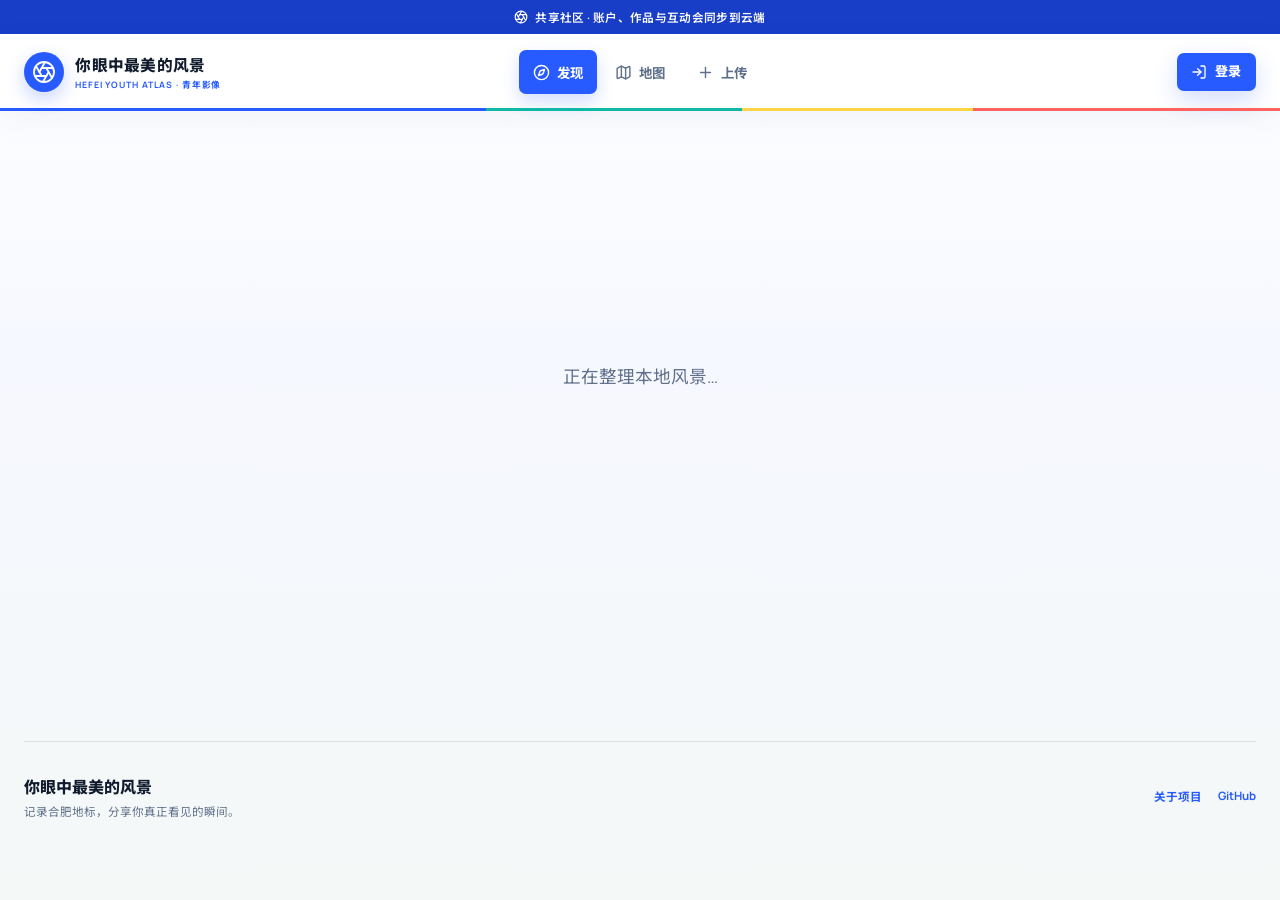
==== commit b7c6b775: "Improve upload controls and public guidance" ====
--- a/scenery-atlas/index.html
+++ b/scenery-atlas/index.html
@@ -5,11 +5,17 @@
     <meta name="theme-color" content="#f3efe5" />
     <meta
       name="description"
-      content="你眼中最美的风景，一个从合肥地标出发的城市风景社区原型。"
+      content="合肥风景打卡地图：上传你拍下的合肥地标照片，标记地点、分享故事，并与其他人点赞、评分和互动。"
+    />
+    <meta property="og:type" content="website" />
+    <meta property="og:title" content="你眼中最美的风景 · 合肥风景打卡地图" />
+    <meta
+      property="og:description"
+      content="上传合肥地标照片，标记真实地点，分享你眼中最美的风景。"
     />
     <link rel="icon" type="image/svg+xml" href="./favicon.svg" />
     <meta name="viewport" content="width=device-width, initial-scale=1.0" />
-    <title>你眼中最美的风景 · 合肥</title>
+    <title>你眼中最美的风景 · 合肥风景打卡地图</title>
     <script src="./config.js?v=20260922-1"></script>
     <script type="module" crossorigin>var e=Object.create,t=Object.defineProperty,n=Object.getOwnPropertyDescriptor,r=Object.getOwnPropertyNames,i=Object.getPrototypeOf,a=Object.prototype.hasOwnProperty,o=(e,t,n)=>()=>{if(n)throw n[0];try{return e&&(t=e(e=0)),t}catch(e){throw n=[e],e}},s=(e,t)=>()=>(t||(e((t={exports:{}}).exports,t),e=null),t.exports),c=(e,n)=>{let r={};for(var i in e)t(r,i,{get:e[i],enumerable:!0});return n||t(r,Symbol.toStringTag,{value:`Module`}),r},l=(e,i,o,s)=>{if(i&&typeof i==`object`||typeof i==`function`)for(var c=r(i),l=0,u=c.length,d;l<u;l++)d=c[l],!a.call(e,d)&&d!==o&&t(e,d,{get:(e=>i[e]).bind(null,d),enumerable:!(s=n(i,d))||s.enumerable});return e},u=(n,r,o)=>(o=n==null?{}:e(i(n)),l(r||!n||!n.__esModule||!a.call(n,`default`)?t(o,`default`,{value:n,enumerable:!0}):o,n));(function(){let e=document.createElement(`link`).relList;if(e&&e.supports&&e.supports(`modulepreload`))return;for(let e of document.querySelectorAll(`link[rel="modulepreload"]`))n(e);new MutationObserver(e=>{for(let t of e)if(t.type===`childList`)for(let e of t.addedNodes)e.tagName===`LINK`&&e.rel===`modulepreload`&&n(e)}).observe(document,{childList:!0,subtree:!0});function t(e){let t={};return e.integrity&&(t.integrity=e.integrity),e.referrerPolicy&&(t.referrerPolicy=e.referrerPolicy),t.credentials=e.crossOrigin===`use-credentials`?`include`:e.crossOrigin===`anonymous`?`omit`:`same-origin`,t}function n(e){if(e.ep)return;e.ep=!0;let n=t(e);fetch(e.href,n)}})();var d=s((e=>{var t=Symbol.for(`react.transitional.element`),n=Symbol.for(`react.portal`),r=Symbol.for(`react.fragment`),i=Symbol.for(`react.strict_mode`),a=Symbol.for(`react.profiler`),o=Symbol.for(`react.consumer`),s=Symbol.for(`react.context`),c=Symbol.for(`react.forward_ref`),l=Symbol.for(`react.suspense`),u=Symbol.for(`react.memo`),d=Symbol.for(`react.lazy`),f=Symbol.for(`react.activity`),p=Symbol.for(`react.view_transition`),m=Symbol.iterator;function h(e){return typeof e!=`object`||!e?null:(e=m&&e[m]||e[`@@iterator`],typeof e==`function`?e:null)}var g={isMounted:function(){return!1},enqueueForceUpdate:function(){},enqueueReplaceState:function(){},enqueueSetState:function(){}},_=Object.assign,v={};function y(e,t,n){this.props=e,this.context=t,this.refs=v,this.updater=n||g}y.prototype.isReactComponent={},y.prototype.setState=function(e,t){if(typeof e!=`object`&&typeof e!=`function`&&e!=null)throw Error(`takes an object of state variables to update or a function which returns an object of state variables.`);this.updater.enqueueSetState(this,e,t,`setState`)},y.prototype.forceUpdate=function(e){this.updater.enqueueForceUpdate(this,e,`forceUpdate`)};function b(){}b.prototype=y.prototype;function ee(e,t,n){this.props=e,this.context=t,this.refs=v,this.updater=n||g}var te=ee.prototype=new b;te.constructor=ee,_(te,y.prototype),te.isPureReactComponent=!0;var ne=Array.isArray;function re(){}var x={H:null,A:null,T:null,S:null},ie=Object.prototype.hasOwnProperty;function S(e,n,r){var i=r.ref;return{$$typeof:t,type:e,key:n,ref:i===void 0?null:i,props:r}}function ae(e,t){return S(e.type,t,e.props)}function oe(e){return typeof e==`object`&&!!e&&e.$$typeof===t}function se(e){var t={"=":`=0`,":":`=2`};return`$`+e.replace(/[=:]/g,function(e){return t[e]})}var C=/\/+/g;function w(e,t){return typeof e==`object`&&e&&e.key!=null?se(``+e.key):t.toString(36)}function ce(e){switch(e.status){case`fulfilled`:return e.value;case`rejected`:throw e.reason;default:switch(typeof e.status==`string`?e.then(re,re):(e.status=`pending`,e.then(function(t){e.status===`pending`&&(e.status=`fulfilled`,e.value=t)},function(t){e.status===`pending`&&(e.status=`rejected`,e.reason=t)})),e.status){case`fulfilled`:return e.value;case`rejected`:throw e.reason}}throw e}function T(e,r,i,a,o){var s=typeof e;(s===`undefined`||s===`boolean`)&&(e=null);var c=!1;if(e===null)c=!0;else switch(s){case`bigint`:case`string`:case`number`:c=!0;break;case`object`:switch(e.$$typeof){case t:case n:c=!0;break;case d:return c=e._init,T(c(e._payload),r,i,a,o)}}if(c)return o=o(e),c=a===``?`.`+w(e,0):a,ne(o)?(i=``,c!=null&&(i=c.replace(C,`$&/`)+`/`),T(o,r,i,``,function(e){return e})):o!=null&&(oe(o)&&(o=ae(o,i+(o.key==null||e&&e.key===o.key?``:(``+o.key).replace(C,`$&/`)+`/`)+c)),r.push(o)),1;c=0;var l=a===``?`.`:a+`:`;if(ne(e))for(var u=0;u<e.length;u++)a=e[u],s=l+w(a,u),c+=T(a,r,i,s,o);else if(u=h(e),typeof u==`function`)for(e=u.call(e),u=0;!(a=e.next()).done;)a=a.value,s=l+w(a,u++),c+=T(a,r,i,s,o);else if(s===`object`){if(typeof e.then==`function`)return T(ce(e),r,i,a,o);throw r=String(e),Error(`Objects are not valid as a React child (found: `+(r===`[object Object]`?`object with keys {`+Object.keys(e).join(`, `)+`}`:r)+`). If you meant to render a collection of children, use an array instead.`)}return c}function E(e,t,n){if(e==null)return e;var r=[],i=0;return T(e,r,``,``,function(e){return t.call(n,e,i++)}),r}function le(e){if(e._status===-1){var t=e._result,n=t();n.then(function(t){(e._status===0||e._status===-1)&&(e._status=1,e._result=t,n.status===void 0&&(n.status=`fulfilled`,n.value=t))},function(t){(e._status===0||e._status===-1)&&(e._status=2,e._result=t,n.status===void 0&&(n.status=`rejected`,n.reason=t))}),e._status===-1&&(e._status=0,e._result=n)}if(e._status===1)return e._result.default;throw e._result}var ue=typeof reportError==`function`?reportError:function(e){if(typeof window==`object`&&typeof window.ErrorEvent==`function`){var t=new window.ErrorEvent(`error`,{bubbles:!0,cancelable:!0,message:typeof e==`object`&&e&&typeof e.message==`string`?String(e.message):String(e),error:e});if(!window.dispatchEvent(t))return}else if(typeof process==`object`&&typeof process.emit==`function`){process.emit(`uncaughtException`,e);return}console.error(e)};function de(e){var t=x.T,n={};n.types=t===null?null:t.types,x.T=n;try{var r=e(),i=x.S;i!==null&&i(n,r),typeof r==`object`&&r&&typeof r.then==`function`&&r.then(re,ue)}catch(e){ue(e)}finally{t!==null&&n.types!==null&&(t.types=n.types),x.T=t}}function D(e){var t=x.T;if(t!==null){var n=t.types;n===null?t.types=[e]:n.indexOf(e)===-1&&n.push(e)}else de(D.bind(null,e))}var O={map:E,forEach:function(e,t,n){E(e,function(){t.apply(this,arguments)},n)},count:function(e){var t=0;return E(e,function(){t++}),t},toArray:function(e){return E(e,function(e){return e})||[]},only:function(e){if(!oe(e))throw Error(`React.Children.only expected to receive a single React element child.`);return e}};e.Activity=f,e.Children=O,e.Component=y,e.Fragment=r,e.Profiler=a,e.PureComponent=ee,e.StrictMode=i,e.Suspense=l,e.ViewTransition=p,e.__CLIENT_INTERNALS_DO_NOT_USE_OR_WARN_USERS_THEY_CANNOT_UPGRADE=x,e.__COMPILER_RUNTIME={__proto__:null,c:function(e){return x.H.useMemoCache(e)}},e.addTransitionType=D,e.cache=function(e){return function(){return e.apply(null,arguments)}},e.cacheSignal=function(){return null},e.cloneElement=function(e,t,n){if(e==null)throw Error(`The argument must be a React element, but you passed `+e+`.`);var r=_({},e.props),i=e.key;if(t!=null)for(a in t.key!==void 0&&(i=``+t.key),t)!ie.call(t,a)||a===`key`||a===`__self`||a===`__source`||a===`ref`&&t.ref===void 0||(r[a]=t[a]);var a=arguments.length-2;if(a===1)r.children=n;else if(1<a){for(var o=Array(a),s=0;s<a;s++)o[s]=arguments[s+2];r.children=o}return S(e.type,i,r)},e.createContext=function(e){return e={$$typeof:s,_currentValue:e,_currentValue2:e,_threadCount:0,Provider:null,Consumer:null},e.Provider=e,e.Consumer={$$typeof:o,_context:e},e},e.createElement=function(e,t,n){var r,i={},a=null;if(t!=null)for(r in t.key!==void 0&&(a=``+t.key),t)ie.call(t,r)&&r!==`key`&&r!==`__self`&&r!==`__source`&&(i[r]=t[r]);var o=arguments.length-2;if(o===1)i.children=n;else if(1<o){for(var s=Array(o),c=0;c<o;c++)s[c]=arguments[c+2];i.children=s}if(e&&e.defaultProps)for(r in o=e.defaultProps,o)i[r]===void 0&&(i[r]=o[r]);return S(e,a,i)},e.createRef=function(){return{current:null}},e.forwardRef=function(e){return{$$typeof:c,render:e}},e.isValidElement=oe,e.lazy=function(e){return{$$typeof:d,_payload:{_status:-1,_result:e},_init:le}},e.memo=function(e,t){return{$$typeof:u,type:e,compare:t===void 0?null:t}},e.startTransition=de,e.unstable_useCacheRefresh=function(){return x.H.useCacheRefresh()},e.use=function(e){return x.H.use(e)},e.useActionState=function(e,t,n){return x.H.useActionState(e,t,n)},e.useCallback=function(e,t){return x.H.useCallback(e,t)},e.useContext=function(e){return x.H.useContext(e)},e.useDebugValue=function(){},e.useDeferredValue=function(e,t){return x.H.useDeferredValue(e,t)},e.useEffect=function(e,t){return x.H.useEffect(e,t)},e.useEffectEvent=function(e){return x.H.useEffectEvent(e)},e.useId=function(){return x.H.useId()},e.useImperativeHandle=function(e,t,n){return x.H.useImperativeHandle(e,t,n)},e.useInsertionEffect=function(e,t){return x.H.useInsertionEffect(e,t)},e.useLayoutEffect=function(e,t){return x.H.useLayoutEffect(e,t)},e.useMemo=function(e,t){return x.H.useMemo(e,t)},e.useOptimistic=function(e,t){return x.H.useOptimistic(e,t)},e.useReducer=function(e,t,n){return x.H.useReducer(e,t,n)},e.useRef=function(e){return x.H.useRef(e)},e.useState=function(e){return x.H.useState(e)},e.useSyncExternalStore=function(e,t,n){return x.H.useSyncExternalStore(e,t,n)},e.useTransition=function(){return x.H.useTransition()},e.version=`19.3.0`})),f=s(((e,t)=>{t.exports=d()})),p=s((e=>{function t(e,t){var n=e.length;e.push(t);a:for(;0<n;){var r=n-1>>>1,a=e[r];if(0<i(a,t))e[r]=t,e[n]=a,n=r;else break a}}function n(e){return e.length===0?null:e[0]}function r(e){if(e.length===0)return null;var t=e[0],n=e.pop();if(n!==t){e[0]=n;a:for(var r=0,a=e.length,o=a>>>1;r<o;){var s=2*(r+1)-1,c=e[s],l=s+1,u=e[l];if(0>i(c,n))l<a&&0>i(u,c)?(e[r]=u,e[l]=n,r=l):(e[r]=c,e[s]=n,r=s);else if(l<a&&0>i(u,n))e[r]=u,e[l]=n,r=l;else break a}}return t}function i(e,t){var n=e.sortIndex-t.sortIndex;return n===0?e.id-t.id:n}if(e.unstable_now=void 0,typeof performance==`object`&&typeof performance.now==`function`){var a=performance;e.unstable_now=function(){return a.now()}}else{var o=Date,s=o.now();e.unstable_now=function(){return o.now()-s}}var c=[],l=[],u=1,d=null,f=3,p=!1,m=!1,h=!1,g=!1,_=typeof setTimeout==`function`?setTimeout:null,v=typeof clearTimeout==`function`?clearTimeout:null,y=typeof setImmediate<`u`?setImmediate:null;function b(e){for(var i=n(l);i!==null;){if(i.callback===null)r(l);else if(i.startTime<=e)r(l),i.sortIndex=i.expirationTime,t(c,i);else break;i=n(l)}}function ee(e){if(h=!1,b(e),!m){if(n(c)!==null)m=!0,te||(te=!0,ae());else{var t=n(l);t!==null&&C(ee,t.startTime-e)}}}var te=!1,ne=-1,re=5,x=-1;function ie(){return g?!0:!(e.unstable_now()-x<re)}function S(){if(g=!1,te){var t=e.unstable_now();x=t;var i=!0;try{a:{m=!1,h&&(h=!1,v(ne),ne=-1),p=!0;var a=f;try{b:{for(b(t),d=n(c);d!==null&&!(d.expirationTime>t&&ie());){var o=d.callback;if(typeof o==`function`){d.callback=null,f=d.priorityLevel;var s=o(d.expirationTime<=t);if(t=e.unstable_now(),typeof s==`function`){d.callback=s,b(t),i=!0;break b}d===n(c)&&r(c),b(t)}else r(c);d=n(c)}if(d!==null)i=!0;else{var u=n(l);u!==null&&C(ee,u.startTime-t),i=!1}}break a}finally{d=null,f=a,p=!1}i=void 0}}finally{i?ae():te=!1}}}var ae;if(typeof y==`function`)ae=function(){y(S)};else if(typeof MessageChannel<`u`){var oe=new MessageChannel,se=oe.port2;oe.port1.onmessage=S,ae=function(){se.postMessage(null)}}else ae=function(){_(S,0)};function C(t,n){ne=_(function(){t(e.unstable_now())},n)}e.unstable_IdlePriority=5,e.unstable_ImmediatePriority=1,e.unstable_LowPriority=4,e.unstable_NormalPriority=3,e.unstable_Profiling=null,e.unstable_UserBlockingPriority=2,e.unstable_cancelCallback=function(e){e.callback=null},e.unstable_forceFrameRate=function(e){0>e||125<e?console.error(`forceFrameRate takes a positive int between 0 and 125, forcing frame rates higher than 125 fps is not supported`):re=0<e?Math.floor(1e3/e):5},e.unstable_getCurrentPriorityLevel=function(){return f},e.unstable_next=function(e){switch(f){case 1:case 2:case 3:var t=3;break;default:t=f}var n=f;f=t;try{return e()}finally{f=n}},e.unstable_requestPaint=function(){g=!0},e.unstable_runWithPriority=function(e,t){switch(e){case 1:case 2:case 3:case 4:case 5:break;default:e=3}var n=f;f=e;try{return t()}finally{f=n}},e.unstable_scheduleCallback=function(r,i,a){var o=e.unstable_now();switch(typeof a==`object`&&a?(a=a.delay,a=typeof a==`number`&&0<a?o+a:o):a=o,r){case 1:var s=-1;break;case 2:s=250;break;case 5:s=1073741823;break;case 4:s=1e4;break;default:s=5e3}return s=a+s,r={id:u++,callback:i,priorityLevel:r,startTime:a,expirationTime:s,sortIndex:-1},a>o?(r.sortIndex=a,t(l,r),n(c)===null&&r===n(l)&&(h?(v(ne),ne=-1):h=!0,C(ee,a-o))):(r.sortIndex=s,t(c,r),m||p||(m=!0,te||(te=!0,ae()))),r},e.unstable_shouldYield=ie,e.unstable_wrapCallback=function(e){var t=f;return function(){var n=f;f=t;try{return e.apply(this,arguments)}finally{f=n}}}})),m=s(((e,t)=>{t.exports=p()})),h=s((e=>{var t=f();function n(e){var t=`https://react.dev/errors/`+e;if(1<arguments.length){t+=`?args[]=`+encodeURIComponent(arguments[1]);for(var n=2;n<arguments.length;n++)t+=`&args[]=`+encodeURIComponent(arguments[n])}return`Minified React error #`+e+`; visit `+t+` for the full message or use the non-minified dev environment for full errors and additional helpful warnings.`}function r(){}var i={d:{f:r,r:function(){throw Error(n(522))},D:r,C:r,L:r,m:r,X:r,S:r,M:r},p:0,findDOMNode:null},a=Symbol.for(`react.portal`),o=Symbol.for(`react.recoverable`),s=Symbol.for(`react.optimistic_key`);function c(e,t,n){var r=3<arguments.length&&arguments[3]!==void 0?arguments[3]:null;return{$$typeof:a,key:r==null?null:r===s?s:``+r,children:e,containerInfo:t,implementation:n}}var l=t.__CLIENT_INTERNALS_DO_NOT_USE_OR_WARN_USERS_THEY_CANNOT_UPGRADE;function u(e,t){if(e===`font`)return``;if(typeof t==`string`)return t===`use-credentials`?t:``}e.__DOM_INTERNALS_DO_NOT_USE_OR_WARN_USERS_THEY_CANNOT_UPGRADE=i,e.browser=function(e){return{$$typeof:o,_reason:e}},e.createPortal=function(e,t){var r=2<arguments.length&&arguments[2]!==void 0?arguments[2]:null;if(!t||t.nodeType!==1&&t.nodeType!==9&&t.nodeType!==11)throw Error(n(299));return c(e,t,null,r)},e.flushSync=function(e){var t=l.T,n=i.p;try{if(l.T=null,i.p=2,e)return e()}finally{l.T=t,i.p=n,i.d.f()}},e.preconnect=function(e,t){typeof e==`string`&&(t?(t=t.crossOrigin,t=typeof t==`string`?t===`use-credentials`?t:``:void 0):t=null,i.d.C(e,t))},e.prefetchDNS=function(e){typeof e==`string`&&i.d.D(e)},e.preinit=function(e,t){if(typeof e==`string`&&t&&typeof t.as==`string`){var n=t.as,r=u(n,t.crossOrigin),a=typeof t.integrity==`string`?t.integrity:void 0,o=typeof t.fetchPriority==`string`?t.fetchPriority:void 0;n===`style`?i.d.S(e,typeof t.precedence==`string`?t.precedence:void 0,{crossOrigin:r,integrity:a,fetchPriority:o}):n===`script`&&i.d.X(e,{crossOrigin:r,integrity:a,fetchPriority:o,nonce:typeof t.nonce==`string`?t.nonce:void 0})}},e.preinitModule=function(e,t){if(typeof e==`string`){if(typeof t==`object`&&t){if(t.as==null||t.as===`script`){var n=u(t.as,t.crossOrigin);i.d.M(e,{crossOrigin:n,integrity:typeof t.integrity==`string`?t.integrity:void 0,nonce:typeof t.nonce==`string`?t.nonce:void 0,fetchPriority:typeof t.fetchPriority==`string`?t.fetchPriority:void 0})}}else t??i.d.M(e)}},e.preload=function(e,t){if(typeof e==`string`&&typeof t==`object`&&t&&typeof t.as==`string`){var n=t.as,r=u(n,t.crossOrigin);i.d.L(e,n,{crossOrigin:r,integrity:typeof t.integrity==`string`?t.integrity:void 0,nonce:typeof t.nonce==`string`?t.nonce:void 0,type:typeof t.type==`string`?t.type:void 0,fetchPriority:typeof t.fetchPriority==`string`?t.fetchPriority:void 0,referrerPolicy:typeof t.referrerPolicy==`string`?t.referrerPolicy:void 0,imageSrcSet:typeof t.imageSrcSet==`string`?t.imageSrcSet:void 0,imageSizes:typeof t.imageSizes==`string`?t.imageSizes:void 0,media:typeof t.media==`string`?t.media:void 0})}},e.preloadModule=function(e,t){if(typeof e==`string`){if(t){var n=u(t.as,t.crossOrigin);i.d.m(e,{as:typeof t.as==`string`&&t.as!==`script`?t.as:void 0,crossOrigin:n,integrity:typeof t.integrity==`string`?t.integrity:void 0,nonce:typeof t.nonce==`string`?t.nonce:void 0,fetchPriority:typeof t.fetchPriority==`string`?t.fetchPriority:void 0})}else i.d.m(e)}},e.requestFormReset=function(e){i.d.r(e)},e.unstable_batchedUpdates=function(e,t){return e(t)},e.useFormState=function(e,t,n){return l.H.useFormState(e,t,n)},e.useFormStatus=function(){return l.H.useHostTransitionStatus()},e.version=`19.3.0`})),g=s(((e,t)=>{function n(){if(typeof __REACT_DEVTOOLS_GLOBAL_HOOK__<`u`&&typeof __REACT_DEVTOOLS_GLOBAL_HOOK__.checkDCE==`function`)try{__REACT_DEVTOOLS_GLOBAL_HOOK__.checkDCE(n)}catch(e){console.error(e)}}n(),t.exports=h()})),_=s((e=>{var t=m(),n=f(),r=g();function i(e){var t=`https://react.dev/errors/`+e;if(1<arguments.length){t+=`?args[]=`+encodeURIComponent(arguments[1]);for(var n=2;n<arguments.length;n++)t+=`&args[]=`+encodeURIComponent(arguments[n])}return`Minified React error #`+e+`; visit `+t+` for the full message or use the non-minified dev environment for full errors and additional helpful warnings.`}function a(e){return!(!e||e.nodeType!==1&&e.nodeType!==9&&e.nodeType!==11)}function o(e){for(var t=e,n=t;n&&!n.alternate;)t=n,t.flags&4098&&(e=t.return),n=t.return;for(;t.return;)t=t.return;return t.tag===3?e:null}function s(e){if(e.tag===13){var t=e.memoizedState;if(t===null&&(e=e.alternate,e!==null&&(t=e.memoizedState)),t!==null)return t.dehydrated}return null}function c(e){if(e.tag===31){var t=e.memoizedState;if(t===null&&(e=e.alternate,e!==null&&(t=e.memoizedState)),t!==null)return t.dehydrated}return null}function l(e){if(o(e)!==e)throw Error(i(188))}function u(e){var t=e.alternate;if(!t){if(t=o(e),t===null)throw Error(i(188));return t===e?e:null}for(var n=e,r=t;;){var a=n.return;if(a===null)break;var s=a.alternate;if(s===null){if(r=a.return,r!==null){n=r;continue}break}if(a.child===s.child){for(s=a.child;s;){if(s===n)return l(a),e;if(s===r)return l(a),t;s=s.sibling}throw Error(i(188))}if(n.return!==r.return)n=a,r=s;else{for(var c=!1,u=a.child;u;){if(u===n){c=!0,n=a,r=s;break}if(u===r){c=!0,r=a,n=s;break}u=u.sibling}if(!c){for(u=s.child;u;){if(u===n){c=!0,n=s,r=a;break}if(u===r){c=!0,r=s,n=a;break}u=u.sibling}if(!c)throw Error(i(189))}}if(n.alternate!==r)throw Error(i(190))}if(n.tag!==3)throw Error(i(188));return n.stateNode.current===n?e:t}function d(e){var t=e.tag;if(t===5||t===26||t===27||t===6)return e;for(e=e.child;e!==null;){if(t=d(e),t!==null)return t;e=e.sibling}return null}function p(e,t,n,r,i,a){for(;e!==null;){if((e.tag===5||e.tag===27||e.tag===6)&&n(e,r,i,a)||(e.tag!==22||e.memoizedState===null)&&(t||e.tag!==5&&e.tag!==27)&&p(e.child,t,n,r,i,a))return!0;e=e.sibling}return!1}function h(e){for(e=e.return;e!==null;){if(e.tag===3||e.tag===5||e.tag===27)return e;e=e.return}return null}function _(e){var t=!1;for(e=e.return;e!==null&&(e.tag===4&&(t=!0),e.tag!==3&&e.tag!==5&&e.tag!==27);)e=e.return;return t}function v(e){var t=[null,null],n=h(e);return n===null||y(t,e,n.child,{foundSelf:!1}),t}function y(e,t,n,r){for(;n!==null;){if(n===t)r.foundSelf=!0;else if(n.tag===5||n.tag===27||n.tag===6){if(r.foundSelf)return e[1]=n,!0;e[0]=n}else if((n.tag!==22||n.memoizedState===null)&&y(e,t,n.child,r))return!0;n=n.sibling}return!1}function b(e){switch(e.tag){case 5:case 27:case 6:return e.stateNode;case 3:return e.stateNode.containerInfo;default:throw Error(i(559))}}var ee=null,te=null;function ne(e,t,n){return e===n||e===t&&(ee=e,!0)}function re(e,t,n){return e===n?(te=e,!1):e===t&&(te!==null&&(ee=e),!0)}function x(e){if(e===null)return null;do e=e===null?null:e.return;while(e&&e.tag!==5&&e.tag!==27&&e.tag!==3);return e||null}function ie(e,t,n){for(var r=0,i=e;i;i=n(i))r++;i=0;for(var a=t;a;a=n(a))i++;for(;0<r-i;)e=n(e),r--;for(;0<i-r;)t=n(t),i--;for(;r--;){if(e===t||t!==null&&e===t.alternate)return e;e=n(e),t=n(t)}return null}var S=Object.assign,ae=Symbol.for(`react.element`),oe=Symbol.for(`react.transitional.element`),se=Symbol.for(`react.portal`),C=Symbol.for(`react.fragment`),w=Symbol.for(`react.strict_mode`),ce=Symbol.for(`react.profiler`),T=Symbol.for(`react.consumer`),E=Symbol.for(`react.context`),le=Symbol.for(`react.forward_ref`),ue=Symbol.for(`react.suspense`),de=Symbol.for(`react.suspense_list`),D=Symbol.for(`react.memo`),O=Symbol.for(`react.lazy`),fe=Symbol.for(`react.activity`),pe=Symbol.for(`react.legacy_hidden`),me=Symbol.for(`react.memo_cache_sentinel`),he=Symbol.for(`react.view_transition`),ge=Symbol.for(`react.recoverable`),_e=Symbol.iterator;function ve(e){return typeof e!=`object`||!e?null:(e=_e&&e[_e]||e[`@@iterator`],typeof e==`function`?e:null)}var ye=Symbol.for(`react.client.reference`);function be(e){if(e==null)return null;if(typeof e==`function`)return e.$$typeof===ye?null:e.displayName||e.name||null;if(typeof e==`string`)return e;switch(e){case C:return`Fragment`;case ce:return`Profiler`;case w:return`StrictMode`;case ue:return`Suspense`;case de:return`SuspenseList`;case fe:return`Activity`;case he:return`ViewTransition`}if(typeof e==`object`)switch(e.$$typeof){case se:return`Portal`;case E:return e.displayName||`Context`;case T:return(e._context.displayName||`Context`)+`.Consumer`;case le:var t=e.render;return e=e.displayName,e||=(e=t.displayName||t.name||``,e===``?`ForwardRef`:`ForwardRef(`+e+`)`),e;case D:return t=e.displayName||null,t===null?be(e.type)||`Memo`:t;case O:t=e._payload,e=e._init;try{return be(e(t))}catch{}}return null}var xe=Array.isArray,k=n.__CLIENT_INTERNALS_DO_NOT_USE_OR_WARN_USERS_THEY_CANNOT_UPGRADE,A=r.__DOM_INTERNALS_DO_NOT_USE_OR_WARN_USERS_THEY_CANNOT_UPGRADE,Se={pending:!1,data:null,method:null,action:null},Ce=[],we=-1;function Te(e){return{current:e}}function Ee(e){0>we||(e.current=Ce[we],Ce[we]=null,we--)}function De(e,t){we++,Ce[we]=e.current,e.current=t}var Oe=Te(null),ke=Te(null),Ae=Te(null),je=Te(null);function Me(e,t){switch(De(Ae,t),De(ke,e),De(Oe,null),t.nodeType){case 9:case 11:e=(e=t.documentElement)&&(e=e.namespaceURI)?fp(e):0;break;default:if(e=t.tagName,t=t.namespaceURI)t=fp(t),e=pp(t,e);else switch(e){case`svg`:e=1;break;case`math`:e=2;break;default:e=0}}Ee(Oe),De(Oe,e)}function Ne(){Ee(Oe),Ee(ke),Ee(Ae)}function Pe(e){var t=e.memoizedState;t!==null&&(ch._currentValue=t.memoizedState,De(je,e)),t=Oe.current;var n=pp(t,e.type);t!==n&&(De(ke,e),De(Oe,n))}function Fe(e){ke.current===e&&(Ee(Oe),Ee(ke)),je.current===e&&(Ee(je),ch._currentValue=Se)}var Ie,Le;function Re(e){if(Ie===void 0)try{throw Error()}catch(e){var t=e.stack.trim().match(/\n( *(at )?)/);Ie=t&&t[1]||``,Le=-1<e.stack.indexOf(`
     at`)?` (<anonymous>)`:-1<e.stack.indexOf(`@`)?`@unknown:0:0`:``}return`
@@ -18,21 +24,21 @@
 `);for(i=r=0;r<c.length&&!c[r].includes(`DetermineComponentFrameRoot`);)r++;for(;i<l.length&&!l[i].includes(`DetermineComponentFrameRoot`);)i++;if(r===c.length||i===l.length)for(r=c.length-1,i=l.length-1;1<=r&&0<=i&&c[r]!==l[i];)i--;for(;1<=r&&0<=i;r--,i--)if(c[r]!==l[i]){if(r!==1||i!==1)do if(r--,i--,0>i||c[r]!==l[i]){var u=`
 `+c[r].replace(` at new `,` at `);return e.displayName&&u.includes(`<anonymous>`)&&(u=u.replace(`<anonymous>`,e.displayName)),u}while(1<=r&&0<=i);break}}}finally{ze=!1,Error.prepareStackTrace=n}return(n=e?e.displayName||e.name:``)?Re(n):``}function Ve(e,t){switch(e.tag){case 26:case 27:case 5:return Re(e.type);case 16:return Re(`Lazy`);case 13:return e.child!==t&&t!==null?Re(`Suspense Fallback`):Re(`Suspense`);case 19:return Re(`SuspenseList`);case 0:case 15:return Be(e.type,!1);case 11:return Be(e.type.render,!1);case 1:return Be(e.type,!0);case 31:return Re(`Activity`);case 30:return Re(`ViewTransition`);default:return``}}function He(e){try{var t=``,n=null;do t+=Ve(e,n),n=e,e=e.return;while(e);return t}catch(e){return`
 Error generating stack: `+e.message+`
-`+e.stack}}var Ue=Object.prototype.hasOwnProperty,We=t.unstable_scheduleCallback,Ge=t.unstable_cancelCallback,Ke=t.unstable_shouldYield,qe=t.unstable_requestPaint,Je=t.unstable_now,Ye=t.unstable_getCurrentPriorityLevel,Xe=t.unstable_ImmediatePriority,Ze=t.unstable_UserBlockingPriority,Qe=t.unstable_NormalPriority,$e=t.unstable_LowPriority,et=t.unstable_IdlePriority,tt=t.log,nt=t.unstable_setDisableYieldValue,rt=null,j=null;function it(e){if(typeof tt==`function`&&nt(e),j&&typeof j.setStrictMode==`function`)try{j.setStrictMode(rt,e)}catch{}}var at=Math.clz32?Math.clz32:ct,ot=Math.log,st=Math.LN2;function ct(e){return e>>>=0,e===0?32:31-(ot(e)/st|0)|0}var lt=256,ut=262144,dt=4194304;function ft(e){var t=e&42;if(t!==0)return t;switch(e&-e){case 1:return 1;case 2:return 2;case 4:return 4;case 8:return 8;case 16:return 16;case 32:return 32;case 64:return 64;case 128:return 128;case 256:case 512:case 1024:case 2048:case 4096:case 8192:case 16384:case 32768:case 65536:case 131072:return e&-e;case 262144:case 524288:case 1048576:case 2097152:return e&3932160;case 4194304:case 8388608:case 16777216:case 33554432:return e&62914560;case 67108864:return 67108864;case 134217728:return 134217728;case 268435456:return 268435456;case 536870912:return 536870912;case 1073741824:return 0;default:return e}}function pt(e,t,n){var r=e.pendingLanes;if(r===0)return 0;var i=0,a=e.suspendedLanes,o=e.pingedLanes;e=e.warmLanes;var s=r&134217727;return s===0?(s=r&~a,s===0?o===0?n||(n=r&~e,n!==0&&(i=ft(n))):i=ft(o):i=ft(s)):(r=s&~a,r===0?(o&=s,o===0?n||(n=s&~e,n!==0&&(i=ft(n))):i=ft(o)):i=ft(r)),i===0?0:t!==0&&t!==i&&(t&a)===0&&(a=i&-i,n=t&-t,a>=n||a===32&&n&4194048)?t:i}function mt(e,t){return(e.pendingLanes&~(e.suspendedLanes&~e.pingedLanes)&t)===0}function ht(e,t){t&8&&(t|=t&32);var n=e.entangledLanes;if(n!==0)for(e=e.entanglements,n&=t;0<n;){var r=31-at(n),i=1<<r;t|=e[r],n&=~i}return t}function gt(e,t){switch(e){case 1:case 2:case 4:case 8:case 64:return t+250;case 16:case 32:case 128:case 256:case 512:case 1024:case 2048:case 4096:case 8192:case 16384:case 32768:case 65536:case 131072:case 262144:case 524288:case 1048576:case 2097152:return t+5e3;case 4194304:case 8388608:case 16777216:case 33554432:return-1;case 67108864:case 134217728:case 268435456:case 536870912:case 1073741824:return-1;default:return-1}}function _t(){var e=dt;return dt<<=1,!(dt&62914560)&&(dt=4194304),e}function vt(e){for(var t=[],n=0;31>n;n++)t.push(e);return t}function yt(e,t){e.pendingLanes|=t,t!==268435456&&(e.suspendedLanes=0,e.pingedLanes=0,e.warmLanes=0)}function bt(e,t,n,r,i,a){var o=e.pendingLanes;e.pendingLanes=n,e.suspendedLanes=0,e.pingedLanes=0,e.warmLanes=0,e.expiredLanes&=n,e.entangledLanes&=n,e.errorRecoveryDisabledLanes&=n,e.shellSuspendCounter=0;var s=e.entanglements,c=e.expirationTimes,l=e.hiddenUpdates;for(n=o&~n;0<n;){var u=31-at(n),d=1<<u;s[u]=0,c[u]=-1;var f=l[u];if(f!==null)for(l[u]=null,u=0;u<f.length;u++){var p=f[u];p!==null&&(p.lane&=-536870913)}n&=~d}r!==0&&xt(e,r,0),a!==0&&i===0&&e.tag!==0&&(e.suspendedLanes|=a&~(o&~t))}function xt(e,t,n){e.pendingLanes|=t,e.suspendedLanes&=~t;var r=31-at(t);e.entangledLanes|=t,e.entanglements[r]=e.entanglements[r]|1073741824|n&261930}function St(e,t){var n=e.entangledLanes|=t;for(e=e.entanglements;n;){var r=31-at(n),i=1<<r;i&t|e[r]&t&&(e[r]|=t),n&=~i}}function Ct(e,t){var n=t&-t;return n=n&42?1:wt(n),(n&(e.suspendedLanes|t))===0?n:0}function wt(e){switch(e){case 2:e=1;break;case 8:e=4;break;case 32:e=16;break;case 256:case 512:case 1024:case 2048:case 4096:case 8192:case 16384:case 32768:case 65536:case 131072:case 262144:case 524288:case 1048576:case 2097152:case 4194304:case 8388608:case 16777216:case 33554432:e=128;break;case 268435456:e=134217728;break;default:e=0}return e}function Tt(e){return e&=-e,2<e?8<e?e&134217727?32:268435456:8:2}function Et(){var e=A.p;return e===0?(e=window.event,e===void 0?32:wh(e.type)):e}function Dt(e,t){var n=A.p;try{return A.p=e,t()}finally{A.p=n}}var Ot=Math.random().toString(36).slice(2),M=`__reactFiber$`+Ot,N=`__reactProps$`+Ot,kt=`__reactContainer$`+Ot,At=`__reactEvents$`+Ot,jt=`__reactListeners$`+Ot,Mt=`__reactHandles$`+Ot,P=`__reactResources$`+Ot,Nt=`__reactMarker$`+Ot,Pt=`__reactLoad$`+Ot;function Ft(e){delete e[M],delete e[N],delete e[jt],delete e[Mt]}function It(e){var t;if(t=e[M])return t;for(var n=e.parentNode;n;){if(t=n[kt]||n[M]){if(n=t.alternate,t.child!==null||n!==null&&n.child!==null)for(e=pm(e);e!==null;){if(n=e[M])return n;e=pm(e)}return t}e=n,n=e.parentNode}return null}function Lt(e){if(e=e[M]||e[kt]){var t=e.tag;if(t===5||t===6||t===13||t===31||t===26||t===27||t===3)return e}return null}function Rt(e){var t=e.tag;if(t===5||t===26||t===27||t===6)return e.stateNode;throw Error(i(33))}function zt(e){var t=e[P];return t||=e[P]={hoistableStyles:new Map,hoistableScripts:new Map},t}function F(e){e[Nt]=!0}function Bt(e){e[Pt]=void 0}var Vt=new Set,Ht={};function Ut(e,t){Wt(e,t),Wt(e+`Capture`,t)}function Wt(e,t){for(Ht[e]=t,e=0;e<t.length;e++)Vt.add(t[e])}var Gt=RegExp(`^[:A-Z_a-z\\u00C0-\\u00D6\\u00D8-\\u00F6\\u00F8-\\u02FF\\u0370-\\u037D\\u037F-\\u1FFF\\u200C-\\u200D\\u2070-\\u218F\\u2C00-\\u2FEF\\u3001-\\uD7FF\\uF900-\\uFDCF\\uFDF0-\\uFFFD][:A-Z_a-z\\u00C0-\\u00D6\\u00D8-\\u00F6\\u00F8-\\u02FF\\u0370-\\u037D\\u037F-\\u1FFF\\u200C-\\u200D\\u2070-\\u218F\\u2C00-\\u2FEF\\u3001-\\uD7FF\\uF900-\\uFDCF\\uFDF0-\\uFFFD\\-.0-9\\u00B7\\u0300-\\u036F\\u203F-\\u2040]*$`),Kt={},qt={};function Jt(e){return Ue.call(qt,e)?!0:Ue.call(Kt,e)?!1:Gt.test(e)?qt[e]=!0:(Kt[e]=!0,!1)}var I=!1;function Yt(){var e=I;return I=!1,e}function Xt(e,t,n){if(Jt(t)){if(n===null)e.removeAttribute(t);else{switch(typeof n){case`undefined`:case`function`:case`symbol`:e.removeAttribute(t);return;case`boolean`:var r=t.toLowerCase().slice(0,5);if(r!==`data-`&&r!==`aria-`){e.removeAttribute(t);return}}e.setAttribute(t,n)}}}function Zt(e,t,n){if(n===null)e.removeAttribute(t);else{switch(typeof n){case`undefined`:case`function`:case`symbol`:case`boolean`:e.removeAttribute(t);return}e.setAttribute(t,n)}}function Qt(e,t,n,r){if(r===null)e.removeAttribute(n);else{switch(typeof r){case`undefined`:case`function`:case`symbol`:case`boolean`:e.removeAttribute(n);return}e.setAttributeNS(t,n,r)}}function R(e){switch(typeof e){case`bigint`:case`boolean`:case`number`:case`string`:case`undefined`:return e;case`object`:return e;default:return``}}function $t(e){var t=e.type;return(e=e.nodeName)&&e.toLowerCase()===`input`&&(t===`checkbox`||t===`radio`)}function en(e,t,n){var r=Object.getOwnPropertyDescriptor(e.constructor.prototype,t);if(!e.hasOwnProperty(t)&&r!==void 0&&typeof r.get==`function`&&typeof r.set==`function`){var i=r.get,a=r.set;return Object.defineProperty(e,t,{configurable:!0,get:function(){return i.call(this)},set:function(e){n=``+e,a.call(this,e)}}),Object.defineProperty(e,t,{enumerable:r.enumerable}),{getValue:function(){return n},setValue:function(e){n=``+e},stopTracking:function(){e._valueTracker=null,delete e[t]}}}}function tn(e){if(!e._valueTracker){var t=$t(e)?`checked`:`value`;e._valueTracker=en(e,t,``+e[t])}}function nn(e){if(!e)return!1;var t=e._valueTracker;if(!t)return!0;var n=t.getValue(),r=``;return e&&(r=$t(e)?e.checked?`true`:`false`:e.value),e=r,e!==n&&(t.setValue(e),!0)}var rn=/[\n"\\]/g;function an(e){return e.replace(rn,function(e){return`\\`+e.charCodeAt(0).toString(16)+` `})}function on(e,t,n,r,i,a,o,s){e.name=``,o!=null&&typeof o!=`function`&&typeof o!=`symbol`&&typeof o!=`boolean`?e.type=o:e.removeAttribute(`type`),t==null?o!==`submit`&&o!==`reset`||e.removeAttribute(`value`):o===`number`?(t===0&&e.value===``||e.value!=t)&&(e.value=``+R(t)):e.value!==``+R(t)&&(e.value=``+R(t)),t==null?n==null?r!=null&&e.removeAttribute(`value`):cn(e,R(n)):o===`number`&&e.value==t?cn(e,R(e.value)):cn(e,R(t)),i==null&&a!=null&&(e.defaultChecked=!!a),i!=null&&(e.checked=i&&typeof i!=`function`&&typeof i!=`symbol`),s!=null&&typeof s!=`function`&&typeof s!=`symbol`&&typeof s!=`boolean`?e.name=``+R(s):e.removeAttribute(`name`)}function sn(e,t,n,r,i,a,o,s){if(a!=null&&typeof a!=`function`&&typeof a!=`symbol`&&typeof a!=`boolean`&&(e.type=a),t!=null||n!=null){if(!(a!==`submit`&&a!==`reset`||t!=null)){tn(e);return}n=n==null?``:``+R(n),t=t==null?n:``+R(t),s||t===e.value||(e.value=t),e.defaultValue=t}r??=i,r=typeof r!=`function`&&typeof r!=`symbol`&&!!r,e.checked=s?e.checked:!!r,e.defaultChecked=!!r,o!=null&&typeof o!=`function`&&typeof o!=`symbol`&&typeof o!=`boolean`&&(e.name=o),tn(e)}function cn(e,t){e.defaultValue!==``+t&&(e.defaultValue=``+t)}function ln(e,t,n,r){if(e=e.options,t){t={};for(var i=0;i<n.length;i++)t[`$`+n[i]]=!0;for(n=0;n<e.length;n++)i=t.hasOwnProperty(`$`+e[n].value),e[n].selected!==i&&(e[n].selected=i),i&&r&&(e[n].defaultSelected=!0)}else{for(n=``+R(n),t=null,i=0;i<e.length;i++){if(e[i].value===n){e[i].selected=!0,r&&(e[i].defaultSelected=!0);return}t!==null||e[i].disabled||(t=e[i])}t!==null&&(t.selected=!0)}}function un(e,t,n){if(t!=null&&(t=``+R(t),t!==e.value&&(e.value=t),n==null)){e.defaultValue!==t&&(e.defaultValue=t);return}e.defaultValue=n==null?``:``+R(n)}function dn(e,t,n,r){if(t==null){if(r!=null){if(n!=null)throw Error(i(92));if(xe(r)){if(1<r.length)throw Error(i(93));r=r[0]}n=r}n??=``,t=n}n=R(t),e.defaultValue=n,r=e.textContent,r===n&&r!==``&&r!==null&&(e.value=r),tn(e)}function fn(e,t){if(t){var n=e.firstChild;if(n&&n===e.lastChild&&n.nodeType===3){n.nodeValue=t;return}}e.textContent=t}var pn=new Set(`animationIterationCount aspectRatio borderImageOutset borderImageSlice borderImageWidth boxFlex boxFlexGroup boxOrdinalGroup columnCount columns flex flexGrow flexPositive flexShrink flexNegative flexOrder gridArea gridRow gridRowEnd gridRowSpan gridRowStart gridColumn gridColumnEnd gridColumnSpan gridColumnStart fontWeight lineClamp lineHeight opacity order orphans scale tabSize widows zIndex zoom fillOpacity floodOpacity stopOpacity strokeDasharray strokeDashoffset strokeMiterlimit strokeOpacity strokeWidth MozAnimationIterationCount MozBoxFlex MozBoxFlexGroup MozLineClamp msAnimationIterationCount msFlex msZoom msFlexGrow msFlexNegative msFlexOrder msFlexPositive msFlexShrink msGridColumn msGridColumnSpan msGridRow msGridRowSpan WebkitAnimationIterationCount WebkitBoxFlex WebKitBoxFlexGroup WebkitBoxOrdinalGroup WebkitColumnCount WebkitColumns WebkitFlex WebkitFlexGrow WebkitFlexPositive WebkitFlexShrink WebkitLineClamp`.split(` `));function mn(e,t,n){var r=t.indexOf(`--`)===0;n==null||typeof n==`boolean`||n===``?r?e.setProperty(t,``):t===`float`?e.cssFloat=``:e[t]=``:r?e.setProperty(t,n):typeof n!=`number`||n===0||pn.has(t)?t===`float`?e.cssFloat=n:e[t]=(``+n).trim():e[t]=n+`px`}function hn(e,t,n){if(t!=null&&typeof t!=`object`)throw Error(i(62));if(e=e.style,n!=null){for(var r in n)!n.hasOwnProperty(r)||t!=null&&t.hasOwnProperty(r)||(r.indexOf(`--`)===0?e.setProperty(r,``):r===`float`?e.cssFloat=``:e[r]=``,I=!0);for(var a in t)r=t[a],t.hasOwnProperty(a)&&n[a]!==r&&(mn(e,a,r),I=!0)}else for(var o in t)t.hasOwnProperty(o)&&mn(e,o,t[o])}function gn(e){if(e.indexOf(`-`)===-1)return!1;switch(e){case`annotation-xml`:case`color-profile`:case`font-face`:case`font-face-src`:case`font-face-uri`:case`font-face-format`:case`font-face-name`:case`missing-glyph`:return!1;default:return!0}}var _n=new Map([[`acceptCharset`,`accept-charset`],[`htmlFor`,`for`],[`httpEquiv`,`http-equiv`],[`crossOrigin`,`crossorigin`],[`accentHeight`,`accent-height`],[`alignmentBaseline`,`alignment-baseline`],[`arabicForm`,`arabic-form`],[`baselineShift`,`baseline-shift`],[`capHeight`,`cap-height`],[`clipPath`,`clip-path`],[`clipRule`,`clip-rule`],[`colorInterpolation`,`color-interpolation`],[`colorInterpolationFilters`,`color-interpolation-filters`],[`colorProfile`,`color-profile`],[`colorRendering`,`color-rendering`],[`dominantBaseline`,`dominant-baseline`],[`enableBackground`,`enable-background`],[`fillOpacity`,`fill-opacity`],[`fillRule`,`fill-rule`],[`floodColor`,`flood-color`],[`floodOpacity`,`flood-opacity`],[`fontFamily`,`font-family`],[`fontSize`,`font-size`],[`fontSizeAdjust`,`font-size-adjust`],[`fontStretch`,`font-stretch`],[`fontStyle`,`font-style`],[`fontVariant`,`font-variant`],[`fontWeight`,`font-weight`],[`glyphName`,`glyph-name`],[`glyphOrientationHorizontal`,`glyph-orientation-horizontal`],[`glyphOrientationVertical`,`glyph-orientation-vertical`],[`horizAdvX`,`horiz-adv-x`],[`horizOriginX`,`horiz-origin-x`],[`imageRendering`,`image-rendering`],[`letterSpacing`,`letter-spacing`],[`lightingColor`,`lighting-color`],[`markerEnd`,`marker-end`],[`markerMid`,`marker-mid`],[`markerStart`,`marker-start`],[`maskType`,`mask-type`],[`overlinePosition`,`overline-position`],[`overlineThickness`,`overline-thickness`],[`paintOrder`,`paint-order`],[`panose-1`,`panose-1`],[`pointerEvents`,`pointer-events`],[`renderingIntent`,`rendering-intent`],[`shapeRendering`,`shape-rendering`],[`stopColor`,`stop-color`],[`stopOpacity`,`stop-opacity`],[`strikethroughPosition`,`strikethrough-position`],[`strikethroughThickness`,`strikethrough-thickness`],[`strokeDasharray`,`stroke-dasharray`],[`strokeDashoffset`,`stroke-dashoffset`],[`strokeLinecap`,`stroke-linecap`],[`strokeLinejoin`,`stroke-linejoin`],[`strokeMiterlimit`,`stroke-miterlimit`],[`strokeOpacity`,`stroke-opacity`],[`strokeWidth`,`stroke-width`],[`textAnchor`,`text-anchor`],[`textDecoration`,`text-decoration`],[`textRendering`,`text-rendering`],[`transformOrigin`,`transform-origin`],[`underlinePosition`,`underline-position`],[`underlineThickness`,`underline-thickness`],[`unicodeBidi`,`unicode-bidi`],[`unicodeRange`,`unicode-range`],[`unitsPerEm`,`units-per-em`],[`vAlphabetic`,`v-alphabetic`],[`vHanging`,`v-hanging`],[`vIdeographic`,`v-ideographic`],[`vMathematical`,`v-mathematical`],[`vectorEffect`,`vector-effect`],[`vertAdvY`,`vert-adv-y`],[`vertOriginX`,`vert-origin-x`],[`vertOriginY`,`vert-origin-y`],[`wordSpacing`,`word-spacing`],[`writingMode`,`writing-mode`],[`xmlnsXlink`,`xmlns:xlink`],[`xHeight`,`x-height`]]),z=/^[\u0000-\u001F ]*j[\r\n\t]*a[\r\n\t]*v[\r\n\t]*a[\r\n\t]*s[\r\n\t]*c[\r\n\t]*r[\r\n\t]*i[\r\n\t]*p[\r\n\t]*t[\r\n\t]*:/i;function vn(e){return z.test(``+e)?`javascript:throw new Error('React has blocked a javascript: URL as a security precaution.')`:e}function yn(){}var bn=null;function xn(e){return e=e.target||e.srcElement||window,e.correspondingUseElement&&(e=e.correspondingUseElement),e.nodeType===3?e.parentNode:e}var Sn=null,Cn=null;function wn(e){var t=Lt(e);if(t&&(e=t.stateNode)){var n=e[N]||null;a:switch(e=t.stateNode,t.type){case`input`:if(on(e,n.value,n.defaultValue,n.defaultValue,n.checked,n.defaultChecked,n.type,n.name),t=n.name,n.type===`radio`&&t!=null){for(n=e;n.parentNode;)n=n.parentNode;for(n=n.querySelectorAll(`input[name="`+an(``+t)+`"][type="radio"]`),t=0;t<n.length;t++){var r=n[t];if(r!==e&&r.form===e.form){var a=r[N]||null;if(!a)throw Error(i(90));on(r,a.value,a.defaultValue,a.defaultValue,a.checked,a.defaultChecked,a.type,a.name)}}for(t=0;t<n.length;t++)r=n[t],r.form===e.form&&nn(r)}break a;case`textarea`:un(e,n.value,n.defaultValue);break a;case`select`:t=n.value,t!=null&&ln(e,!!n.multiple,t,!1)}}}var Tn=!1;function En(e,t,n){if(Tn)return e(t,n);Tn=!0;try{return e(t)}finally{if(Tn=!1,(Sn!==null||Cn!==null)&&(zd(),Sn&&(t=Sn,e=Cn,Cn=Sn=null,wn(t),e)))for(t=0;t<e.length;t++)wn(e[t])}}function Dn(e,t){var n=e.stateNode;if(n===null)return null;var r=n[N]||null;if(r===null)return null;n=r[t];a:switch(t){case`onClick`:case`onClickCapture`:case`onDoubleClick`:case`onDoubleClickCapture`:case`onMouseDown`:case`onMouseDownCapture`:case`onMouseMove`:case`onMouseMoveCapture`:case`onMouseUp`:case`onMouseUpCapture`:case`onMouseEnter`:(r=!r.disabled)||(e=e.type,r=e!==`button`&&e!==`input`&&e!==`select`&&e!==`textarea`),e=!r;break a;default:e=!1}if(e)return null;if(n&&typeof n!=`function`)throw Error(i(231,t,typeof n));return n}var On=typeof window<`u`&&window.document!==void 0&&window.document.createElement!==void 0,kn=!1;if(On)try{var An={};Object.defineProperty(An,"passive",{get:function(){kn=!0}}),window.addEventListener(`test`,An,An),window.removeEventListener(`test`,An,An)}catch{kn=!1}var jn=null,Mn=null,Nn=null;function Pn(){if(Nn)return Nn;var e,t=Mn,n=t.length,r,i=`value`in jn?jn.value:jn.textContent,a=i.length;for(e=0;e<n&&t[e]===i[e];e++);var o=n-e;for(r=1;r<=o&&t[n-r]===i[a-r];r++);return Nn=i.slice(e,1<r?1-r:void 0)}function Fn(e){var t=e.keyCode;return`charCode`in e?(e=e.charCode,e===0&&t===13&&(e=13)):e=t,e===10&&(e=13),32<=e||e===13?e:0}function In(){return!0}function Ln(){return!1}function Rn(e){function t(t,n,r,i,a){for(var o in this._reactName=t,this._targetInst=r,this.type=n,this.nativeEvent=i,this.target=a,this.currentTarget=null,e)e.hasOwnProperty(o)&&(t=e[o],this[o]=t?t(i):i[o]);return this.isDefaultPrevented=(i.defaultPrevented==null?!1===i.returnValue:i.defaultPrevented)?In:Ln,this.isPropagationStopped=Ln,this}return S(t.prototype,{preventDefault:function(){this.defaultPrevented=!0;var e=this.nativeEvent;e&&(e.preventDefault?e.preventDefault():typeof e.returnValue!=`unknown`&&(e.returnValue=!1),this.isDefaultPrevented=In)},stopPropagation:function(){var e=this.nativeEvent;e&&(e.stopPropagation?e.stopPropagation():typeof e.cancelBubble!=`unknown`&&(e.cancelBubble=!0),this.isPropagationStopped=In)},persist:function(){},isPersistent:In}),t}var zn={eventPhase:0,bubbles:0,cancelable:0,timeStamp:function(e){return e.timeStamp||Date.now()},defaultPrevented:0,isTrusted:0},Bn=Rn(zn),Vn=S({},zn,{view:0,detail:0}),Hn=Rn(Vn),Un,Wn,Gn,Kn=S({},Vn,{screenX:0,screenY:0,clientX:0,clientY:0,pageX:0,pageY:0,ctrlKey:0,shiftKey:0,altKey:0,metaKey:0,getModifierState:nr,button:0,buttons:0,relatedTarget:function(e){return e.relatedTarget===void 0?e.fromElement===e.srcElement?e.toElement:e.fromElement:e.relatedTarget},movementX:function(e){return`movementX`in e?e.movementX:(e!==Gn&&(Gn&&e.type===`mousemove`?(Un=e.screenX-Gn.screenX,Wn=e.screenY-Gn.screenY):Wn=Un=0,Gn=e),Un)},movementY:function(e){return`movementY`in e?e.movementY:Wn}}),qn=Rn(Kn),Jn=Rn(S({},Kn,{dataTransfer:0})),Yn=Rn(S({},Vn,{relatedTarget:0})),Xn=Rn(S({},zn,{animationName:0,elapsedTime:0,pseudoElement:0})),Zn=Rn(S({},zn,{clipboardData:function(e){return`clipboardData`in e?e.clipboardData:window.clipboardData}})),Qn=Rn(S({},zn,{data:0})),$n={Esc:`Escape`,Spacebar:` `,Left:`ArrowLeft`,Up:`ArrowUp`,Right:`ArrowRight`,Down:`ArrowDown`,Del:`Delete`,Win:`OS`,Menu:`ContextMenu`,Apps:`ContextMenu`,Scroll:`ScrollLock`,MozPrintableKey:`Unidentified`},er={8:`Backspace`,9:`Tab`,12:`Clear`,13:`Enter`,16:`Shift`,17:`Control`,18:`Alt`,19:`Pause`,20:`CapsLock`,27:`Escape`,32:` `,33:`PageUp`,34:`PageDown`,35:`End`,36:`Home`,37:`ArrowLeft`,38:`ArrowUp`,39:`ArrowRight`,40:`ArrowDown`,45:`Insert`,46:`Delete`,112:`F1`,113:`F2`,114:`F3`,115:`F4`,116:`F5`,117:`F6`,118:`F7`,119:`F8`,120:`F9`,121:`F10`,122:`F11`,123:`F12`,144:`NumLock`,145:`ScrollLock`,224:`Meta`},B={Alt:`altKey`,Control:`ctrlKey`,Meta:`metaKey`,Shift:`shiftKey`};function tr(e){var t=this.nativeEvent;return t.getModifierState?t.getModifierState(e):(e=B[e])?!!t[e]:!1}function nr(){return tr}var rr=Rn(S({},Vn,{key:function(e){if(e.key){var t=$n[e.key]||e.key;if(t!==`Unidentified`)return t}return e.type===`keypress`?(e=Fn(e),e===13?`Enter`:String.fromCharCode(e)):e.type===`keydown`||e.type===`keyup`?er[e.keyCode]||`Unidentified`:``},code:0,location:0,ctrlKey:0,shiftKey:0,altKey:0,metaKey:0,repeat:0,locale:0,getModifierState:nr,charCode:function(e){return e.type===`keypress`?Fn(e):0},keyCode:function(e){return e.type===`keydown`||e.type===`keyup`?e.keyCode:0},which:function(e){return e.type===`keypress`?Fn(e):e.type===`keydown`||e.type===`keyup`?e.keyCode:0}})),ir=Rn(S({},Kn,{pointerId:0,width:0,height:0,pressure:0,tangentialPressure:0,tiltX:0,tiltY:0,twist:0,pointerType:0,isPrimary:0})),ar=Rn(S({},zn,{submitter:0})),or=Rn(S({},Vn,{touches:0,targetTouches:0,changedTouches:0,altKey:0,metaKey:0,ctrlKey:0,shiftKey:0,getModifierState:nr})),sr=Rn(S({},zn,{propertyName:0,elapsedTime:0,pseudoElement:0})),cr=Rn(S({},Kn,{deltaX:function(e){return`deltaX`in e?e.deltaX:`wheelDeltaX`in e?-e.wheelDeltaX:0},deltaY:function(e){return`deltaY`in e?e.deltaY:`wheelDeltaY`in e?-e.wheelDeltaY:`wheelDelta`in e?-e.wheelDelta:0},deltaZ:0,deltaMode:0})),lr=Rn(S({},zn,{newState:0,oldState:0,source:0})),ur=[9,13,27,32],dr=On&&`CompositionEvent`in window,fr=null;On&&`documentMode`in document&&(fr=document.documentMode);var pr=On&&`TextEvent`in window&&!fr,mr=On&&(!dr||fr&&8<fr&&11>=fr),hr=` `,gr=!1;function _r(e,t){switch(e){case`keyup`:return ur.indexOf(t.keyCode)!==-1;case`keydown`:return t.keyCode!==229;case`keypress`:case`mousedown`:case`focusout`:return!0;default:return!1}}function vr(e){return e=e.detail,typeof e==`object`&&`data`in e?e.data:null}var yr=!1;function br(e,t){switch(e){case`compositionend`:return vr(t);case`keypress`:return t.which===32?(gr=!0,hr):null;case`textInput`:return e=t.data,e===hr&&gr?null:e;default:return null}}function xr(e,t){if(yr)return e===`compositionend`||!dr&&_r(e,t)?(e=Pn(),Nn=Mn=jn=null,yr=!1,e):null;switch(e){case`paste`:return null;case`keypress`:if(!(t.ctrlKey||t.altKey||t.metaKey)||t.ctrlKey&&t.altKey){if(t.char&&1<t.char.length)return t.char;if(t.which)return String.fromCharCode(t.which)}return null;case`compositionend`:return mr&&t.locale!==`ko`?null:t.data;default:return null}}var Sr={color:!0,date:!0,datetime:!0,"datetime-local":!0,email:!0,month:!0,number:!0,password:!0,range:!0,search:!0,tel:!0,text:!0,time:!0,url:!0,week:!0};function Cr(e){var t=e&&e.nodeName&&e.nodeName.toLowerCase();return t===`input`?!!Sr[e.type]:t===`textarea`}function wr(e,t,n,r){Sn?Cn?Cn.push(r):Cn=[r]:Sn=r,t=Yf(t,`onChange`),0<t.length&&(n=new Bn(`onChange`,`change`,null,n,r),e.push({event:n,listeners:t}))}var Tr=null,Er=null;function Dr(e){Hf(e,0)}function Or(e){if(nn(Rt(e)))return e}function kr(e,t){if(e===`change`)return t}var Ar=!1;if(On){var jr;if(On){var Mr=`oninput`in document;if(!Mr){var Nr=document.createElement(`div`);Nr.setAttribute(`oninput`,`return;`),Mr=typeof Nr.oninput==`function`}jr=Mr}else jr=!1;Ar=jr&&(!document.documentMode||9<document.documentMode)}function Pr(){Tr&&(Tr.detachEvent(`onpropertychange`,Fr),Er=Tr=null)}function Fr(e){if(e.propertyName===`value`&&Or(Er)){var t=[];wr(t,Er,e,xn(e)),En(Dr,t)}}function Ir(e,t,n){e===`focusin`?(Pr(),Tr=t,Er=n,Tr.attachEvent(`onpropertychange`,Fr)):e===`focusout`&&Pr()}function Lr(e){if(e===`selectionchange`||e===`keyup`||e===`keydown`)return Or(Er)}function Rr(e,t){if(e===`click`)return Or(t)}function zr(e,t){if(e===`input`||e===`change`)return Or(t)}function Br(e,t){return e===t&&(e!==0||1/e==1/t)||e!==e&&t!==t}var Vr=typeof Object.is==`function`?Object.is:Br;function Hr(e,t){if(Vr(e,t))return!0;if(typeof e!=`object`||!e||typeof t!=`object`||!t)return!1;var n=Object.keys(e),r=Object.keys(t);if(n.length!==r.length)return!1;for(r=0;r<n.length;r++){var i=n[r];if(!Ue.call(t,i)||!Vr(e[i],t[i]))return!1}return!0}function Ur(e){if(e||=typeof document<`u`?document:void 0,e===void 0)return null;try{return e.activeElement||e.body}catch{return e.body}}function Wr(e){for(;e&&e.firstChild;)e=e.firstChild;return e}function Gr(e,t){var n=Wr(e);e=0;for(var r;n;){if(n.nodeType===3){if(r=e+n.textContent.length,e<=t&&r>=t)return{node:n,offset:t-e};e=r}a:{for(;n;){if(n.nextSibling){n=n.nextSibling;break a}n=n.parentNode}n=void 0}n=Wr(n)}}function Kr(e,t){return e&&t?e===t?!0:e&&e.nodeType===3?!1:t&&t.nodeType===3?Kr(e,t.parentNode):`contains`in e?e.contains(t):e.compareDocumentPosition?!!(e.compareDocumentPosition(t)&16):!1:!1}function qr(e){e=e!=null&&e.ownerDocument!=null&&e.ownerDocument.defaultView!=null?e.ownerDocument.defaultView:window;for(var t=Ur(e.document);t instanceof e.HTMLIFrameElement;){try{var n=typeof t.contentWindow.location.href==`string`}catch{n=!1}if(n)e=t.contentWindow;else break;t=Ur(e.document)}return t}function Jr(e){var t=e&&e.nodeName&&e.nodeName.toLowerCase();return t&&(t===`input`&&(e.type===`text`||e.type===`search`||e.type===`tel`||e.type===`url`||e.type===`password`)||t===`textarea`||e.contentEditable===`true`)}var Yr=On&&`documentMode`in document&&11>=document.documentMode,Xr=null,Zr=null,Qr=null,$r=!1;function ei(e,t,n){var r=n.window===n?n.document:n.nodeType===9?n:n.ownerDocument;$r||Xr==null||Xr!==Ur(r)||(r=Xr,`selectionStart`in r&&Jr(r)?r={start:r.selectionStart,end:r.selectionEnd}:(r=(r.ownerDocument&&r.ownerDocument.defaultView||window).getSelection(),r={anchorNode:r.anchorNode,anchorOffset:r.anchorOffset,focusNode:r.focusNode,focusOffset:r.focusOffset}),Qr&&Hr(Qr,r)||(Qr=r,r=Yf(Zr,`onSelect`),0<r.length&&(t=new Bn(`onSelect`,`select`,null,t,n),e.push({event:t,listeners:r}),t.target=Xr)))}function ti(e,t){var n={};return n[e.toLowerCase()]=t.toLowerCase(),n[`Webkit`+e]=`webkit`+t,n[`Moz`+e]=`moz`+t,n}var ni={animationend:ti(`Animation`,`AnimationEnd`),animationiteration:ti(`Animation`,`AnimationIteration`),animationstart:ti(`Animation`,`AnimationStart`),transitionrun:ti(`Transition`,`TransitionRun`),transitionstart:ti(`Transition`,`TransitionStart`),transitioncancel:ti(`Transition`,`TransitionCancel`),transitionend:ti(`Transition`,`TransitionEnd`)},ri={},ii={};On&&(ii=document.createElement(`div`).style,`AnimationEvent`in window||(delete ni.animationend.animation,delete ni.animationiteration.animation,delete ni.animationstart.animation),`TransitionEvent`in window||delete ni.transitionend.transition);function ai(e){if(ri[e])return ri[e];if(!ni[e])return e;var t=ni[e],n;for(n in t)if(t.hasOwnProperty(n)&&n in ii)return ri[e]=t[n];return e}var oi=ai(`animationend`),si=ai(`animationiteration`),ci=ai(`animationstart`),li=ai(`transitionrun`),ui=ai(`transitionstart`),di=ai(`transitioncancel`),fi=ai(`transitionend`),pi=new Map,mi=`abort auxClick beforeToggle cancel canPlay canPlayThrough click close contextMenu copy cut drag dragEnd dragEnter dragExit dragLeave dragOver dragStart drop durationChange emptied encrypted ended error fullscreenChange fullscreenError gotPointerCapture input invalid keyDown keyPress keyUp load loadedData loadedMetadata loadStart lostPointerCapture mouseDown mouseMove mouseOut mouseOver mouseUp paste pause play playing pointerCancel pointerDown pointerMove pointerOut pointerOver pointerUp progress rateChange reset resize seeked seeking stalled submit suspend timeUpdate touchCancel touchEnd touchStart volumeChange scroll toggle touchMove waiting wheel`.split(` `);mi.push(`scrollEnd`);function hi(e,t){pi.set(e,t),Ut(t,[e])}var gi=0;function _i(e,t){if(e.name!=null&&e.name!==`auto`)return e.name;if(t.autoName!==null)return t.autoName;e=bd.identifierPrefix;var n=gi++;return e=`_`+e+`t_`+n.toString(32)+`_`,t.autoName=e}function vi(e){if(e==null||typeof e==`string`)return e;var t=null,n=Od;if(n!==null)for(var r=0;r<n.length;r++){var i=e[n[r]];if(i!=null){if(i===`none`)return`none`;t=t==null?i:t+(` `+i)}}return t??e.default}function yi(e,t){return e=vi(e),t=vi(t),t==null?e===`auto`?null:e:t===`auto`?null:t}var bi=typeof reportError==`function`?reportError:function(e){if(typeof window==`object`&&typeof window.ErrorEvent==`function`){var t=new window.ErrorEvent(`error`,{bubbles:!0,cancelable:!0,message:typeof e==`object`&&e&&typeof e.message==`string`?String(e.message):String(e),error:e});if(!window.dispatchEvent(t))return}else if(typeof process==`object`&&typeof process.emit==`function`){process.emit(`uncaughtException`,e);return}console.error(e)},xi=[],Si=0,Ci=0;function wi(){for(var e=Si,t=Ci=Si=0;t<e;){var n=xi[t];xi[t++]=null;var r=xi[t];xi[t++]=null;var i=xi[t];xi[t++]=null;var a=xi[t];if(xi[t++]=null,r!==null&&i!==null){var o=r.pending;o===null?i.next=i:(i.next=o.next,o.next=i),r.pending=i}a!==0&&Oi(n,i,a)}}function Ti(e,t,n,r){xi[Si++]=e,xi[Si++]=t,xi[Si++]=n,xi[Si++]=r,Ci|=r,e.lanes|=r,e=e.alternate,e!==null&&(e.lanes|=r)}function Ei(e,t,n,r){return Ti(e,t,n,r),ki(e)}function Di(e,t){return Ti(e,null,null,t),ki(e)}function Oi(e,t,n){e.lanes|=n;var r=e.alternate;r!==null&&(r.lanes|=n);for(var i=!1,a=e.return;a!==null;)a.childLanes|=n,r=a.alternate,r!==null&&(r.childLanes|=n),a.tag===22&&(e=a.stateNode,e===null||e._visibility&1||(i=!0)),e=a,a=a.return;return e.tag===3?(a=e.stateNode,i&&t!==null&&(i=31-at(n),e=a.hiddenUpdates,r=e[i],r===null?e[i]=[t]:r.push(t),t.lane=n|536870912),a):null}function ki(e){if(50<kd)throw kd=0,Ad=null,Error(i(185));for(var t=e.return;t!==null;)e=t,t=e.return;return e.tag===3?e.stateNode:null}var Ai={};function ji(e,t,n,r){this.tag=e,this.key=n,this.sibling=this.child=this.return=this.stateNode=this.type=this.elementType=null,this.index=0,this.refCleanup=this.ref=null,this.pendingProps=t,this.dependencies=this.memoizedState=this.updateQueue=this.memoizedProps=null,this.mode=r,this.subtreeFlags=this.flags=0,this.deletions=null,this.childLanes=this.lanes=0,this.alternate=null}function Mi(e,t,n,r){return new ji(e,t,n,r)}function Ni(e){return e=e.prototype,!(!e||!e.isReactComponent)}function Pi(e,t){var n=e.alternate;return n===null?(n=Mi(e.tag,t,e.key,e.mode),n.elementType=e.elementType,n.type=e.type,n.stateNode=e.stateNode,n.alternate=e,e.alternate=n):(n.pendingProps=t,n.type=e.type,n.flags=0,n.subtreeFlags=0,n.deletions=null),n.flags=e.flags&1206910976,n.childLanes=e.childLanes,n.lanes=e.lanes,n.child=e.child,n.memoizedProps=e.memoizedProps,n.memoizedState=e.memoizedState,n.updateQueue=e.updateQueue,t=e.dependencies,n.dependencies=t===null?null:{lanes:t.lanes,firstContext:t.firstContext},n.sibling=e.sibling,n.index=e.index,n.ref=e.ref,n.refCleanup=e.refCleanup,n}function Fi(e,t){e.flags&=1206910978;var n=e.alternate;return n===null?(e.childLanes=0,e.lanes=t,e.child=null,e.subtreeFlags=0,e.memoizedProps=null,e.memoizedState=null,e.updateQueue=null,e.dependencies=null,e.stateNode=null):(e.childLanes=n.childLanes,e.lanes=n.lanes,e.child=n.child,e.subtreeFlags=0,e.deletions=null,e.memoizedProps=n.memoizedProps,e.memoizedState=n.memoizedState,e.updateQueue=n.updateQueue,e.type=n.type,t=n.dependencies,e.dependencies=t===null?null:{lanes:t.lanes,firstContext:t.firstContext}),e}function Ii(e,t,n,r,a,o){var s=0;if(r=e,typeof r==`function`)Ni(r)&&(s=1);else if(typeof r==`string`)s=Jm(e,n,Oe.current)?26:e===`html`||e===`head`||e===`body`?27:5;else a:switch(r){case fe:return e=Mi(31,n,t,a),e.elementType=fe,e.lanes=o,e;case C:return Li(n.children,a,o,t);case w:s=8,a|=24;break;case ce:return e=Mi(12,n,t,a|2),e.elementType=ce,e.lanes=o,e;case ue:return e=Mi(13,n,t,a),e.elementType=ue,e.lanes=o,e;case de:return e=Mi(19,n,t,a),e.elementType=de,e.lanes=o,e;case pe:case he:return e=a|32,e=Mi(30,n,t,e),e.elementType=he,e.lanes=o,e.stateNode={autoName:null,paired:null,clones:null,ref:null},e;default:if(typeof r==`object`&&r)switch(r.$$typeof){case E:s=10;break a;case T:s=9;break a;case le:s=11;break a;case D:s=14;break a;case O:s=16,r=null;break a}s=29,n=Error(i(130,e===null?`null`:typeof e,``)),r=null}return t=Mi(s,n,t,a),t.elementType=e,t.type=r,t.lanes=o,t}function Li(e,t,n,r){return e=Mi(7,e,r,t),e.lanes=n,e}function Ri(e,t,n){return e=Mi(6,e,null,t),e.lanes=n,e}function zi(e){var t=Mi(18,null,null,0);return t.stateNode=e,t}function Bi(e,t,n){return t=Mi(4,e.children===null?[]:e.children,e.key,t),t.lanes=n,t.stateNode={containerInfo:e.containerInfo,pendingChildren:null,implementation:e.implementation},t}var Vi=new WeakMap;function Hi(e,t){if(typeof e==`object`&&e){var n=Vi.get(e);return n===void 0?(t={value:e,source:t,stack:He(t)},Vi.set(e,t),t):n}return{value:e,source:t,stack:He(t)}}var Ui=[],Wi=0,Gi=null,Ki=0,qi=[],Ji=0,Yi=null,Xi=1,Zi=``;function Qi(e,t){Ui[Wi++]=Ki,Ui[Wi++]=Gi,Gi=e,Ki=t}function $i(e,t,n){qi[Ji++]=Xi,qi[Ji++]=Zi,qi[Ji++]=Yi,Yi=e;var r=Xi;e=Zi;var i=32-at(r)-1;r&=~(1<<i),n+=1;var a=32-at(t)+i;if(30<a){var o=i-i%5;a=(r&(1<<o)-1).toString(32),r>>=o,i-=o,Xi=1<<32-at(t)+i|n<<i|r,Zi=a+e}else Xi=1<<a|n<<i|r,Zi=e}function ea(e){e.return!==null&&(Qi(e,1),$i(e,1,0))}function ta(e){for(;e===Gi;)Gi=Ui[--Wi],Ui[Wi]=null,Ki=Ui[--Wi],Ui[Wi]=null;for(;e===Yi;)Yi=qi[--Ji],qi[Ji]=null,Zi=qi[--Ji],qi[Ji]=null,Xi=qi[--Ji],qi[Ji]=null}function na(e,t){qi[Ji++]=Xi,qi[Ji++]=Zi,qi[Ji++]=Yi,Xi=t.id,Zi=t.overflow,Yi=e}var ra=null,V=null,H=!1,ia=null,aa=!1,oa=Error(i(519));function sa(e){throw pa(Hi(Error(i(418,1<arguments.length&&arguments[1]!==void 0&&arguments[1]?`text`:`HTML`,``)),e)),oa}function ca(e){var t=e.stateNode,n=e.type,r=e.memoizedProps;switch(t[M]=e,t[N]=r,n){case`dialog`:Q(`cancel`,t),Q(`close`,t);break;case`iframe`:case`object`:case`embed`:Q(`load`,t);break;case`video`:case`audio`:for(n=0;n<Bf.length;n++)Q(Bf[n],t);break;case`source`:Q(`error`,t);break;case`img`:case`image`:case`link`:Q(`error`,t),Q(`load`,t);break;case`details`:Q(`toggle`,t);break;case`input`:Q(`invalid`,t),sn(t,r.value,r.defaultValue,r.checked,r.defaultChecked,r.type,r.name,!0);break;case`select`:Q(`invalid`,t);break;case`textarea`:Q(`invalid`,t),dn(t,r.value,r.defaultValue,r.children)}n=r.children,typeof n!=`string`&&typeof n!=`number`&&typeof n!=`bigint`||t.textContent===``+n||!0===r.suppressHydrationWarning||tp(t.textContent,n)?(r.popover!=null&&(Q(`beforetoggle`,t),Q(`toggle`,t)),r.onScroll!=null&&Q(`scroll`,t),r.onScrollEnd!=null&&Q(`scrollend`,t),r.onClick!=null&&(t.onclick=yn),t=!0):t=!1,t||sa(e,!0)}function la(e){for(ra=e.return;ra;)switch(ra.tag){case 5:case 31:case 13:aa=!1;return;case 27:case 3:aa=!0;return;default:ra=ra.return}}function ua(e){if(e!==ra)return!1;if(!H)return la(e),H=!0,!1;var t=e.tag,n;if((n=t!==3&&t!==27)&&((n=t===5)&&(n=e.type,n=n===`form`||n===`button`||hp(e.type,e.memoizedProps)),n=!n),n&&V&&sa(e),la(e),t===13){if(e=e.memoizedState,e=e===null?null:e.dehydrated,!e)throw Error(i(317));V=fm(e)}else if(t===31){if(e=e.memoizedState,e=e===null?null:e.dehydrated,!e)throw Error(i(317));V=fm(e)}else t===27?(t=V,wp(e.type)?(e=dm,dm=null,V=e):V=t):V=ra?um(e.stateNode.nextSibling):null;return!0}function da(){V=ra=null,H=!1}function fa(){var e=ia;return e!==null&&(fd===null?fd=e:fd.push.apply(fd,e),ia=null),e}function pa(e){ia===null?ia=[e]:ia.push(e)}var ma=Te(null),ha=null,ga=null;function _a(e,t,n){De(ma,t._currentValue),t._currentValue=n}function va(e){e._currentValue=ma.current,Ee(ma)}function ya(e,t,n){for(;e!==null;){var r=e.alternate;if((e.childLanes&t)===t?r!==null&&(r.childLanes&t)!==t&&(r.childLanes|=t):(e.childLanes|=t,r!==null&&(r.childLanes|=t)),e===n)break;e=e.return}}function ba(e,t,n,r){var a=e.child;for(a!==null&&(a.return=e);a!==null;){var o=a.dependencies;if(o!==null){var s=a.child;o=o.firstContext;a:for(;o!==null;){var c=o;o=a;for(var l=0;l<t.length;l++)if(c.context===t[l]){o.lanes|=n,c=o.alternate,c!==null&&(c.lanes|=n),ya(o.return,n,e),r||(s=null);break a}o=c.next}}else if(a.tag===18){if(s=a.return,s===null)throw Error(i(341));s.lanes|=n,o=s.alternate,o!==null&&(o.lanes|=n),ya(s,n,e),s=null}else a.tag===13&&a.memoizedState!==null&&a.memoizedState.dehydrated===null?(a.lanes|=n,s=a.alternate,s!==null&&(s.lanes|=n),ya(a.return,n,e),s=a.child,s=s===null?null:s.sibling):s=a.child;if(s!==null)s.return=a;else for(s=a;s!==null;){if(s===e){s=null;break}if(a=s.sibling,a!==null){a.return=s.return,s=a;break}s=s.return}a=s}}function xa(e,t,n,r){e=null;for(var a=t,o=!1;a!==null;){if(!o){if(a.flags&524288)o=!0;else if(a.flags&262144)break}if(a.tag===10){var s=a.alternate;if(s===null)throw Error(i(387));if(s=s.memoizedProps,s!==null){var c=a.type;Vr(a.pendingProps.value,s.value)||(e===null?e=[c]:e.push(c))}}else if(a===je.current){if(s=a.alternate,s===null)throw Error(i(387));s.memoizedState.memoizedState!==a.memoizedState.memoizedState&&(e===null?e=[ch]:e.push(ch))}a=a.return}return e!==null&&ba(t,e,n,r),t.flags|=262144,e!==null}function Sa(e){for(e=e.firstContext;e!==null;){if(!Vr(e.context._currentValue,e.memoizedValue))return!0;e=e.next}return!1}function Ca(e){ha=e,ga=null,e=e.dependencies,e!==null&&(e.firstContext=null)}function wa(e){return Ea(ha,e)}function Ta(e,t){return ha===null&&Ca(e),Ea(e,t)}function Ea(e,t){var n=t._currentValue;if(t={context:t,memoizedValue:n,next:null},ga===null){if(e===null)throw Error(i(308));ga=t,e.dependencies={lanes:0,firstContext:t},e.flags|=524288}else ga=ga.next=t;return n}var Da=typeof AbortController<`u`?AbortController:function(){var e=[],t=this.signal={aborted:!1,addEventListener:function(t,n){e.push(n)}};this.abort=function(){t.aborted=!0,e.forEach(function(e){return e()})}},Oa=t.unstable_scheduleCallback,ka=t.unstable_NormalPriority,Aa={$$typeof:E,Consumer:null,Provider:null,_currentValue:null,_currentValue2:null,_threadCount:0};function ja(){return{controller:new Da,data:new Map,refCount:0}}function Ma(e){e.refCount--,e.refCount===0&&Oa(ka,function(){e.controller.abort()})}function Na(e,t){if(e.pendingLanes&4194048){var n=e.transitionTypes;for(n===null&&(n=e.transitionTypes=[]),e=0;e<t.length;e++){var r=t[e];n.indexOf(r)===-1&&n.push(r)}}}var Pa=null;function Fa(e){var t=e.transitionTypes;return e.transitionTypes=null,t}var Ia=null,La=0,Ra=0,za=null;function Ba(e,t){if(Ia===null){var n=Ia=[];La=0,Ra=Ff(),za={status:`pending`,value:void 0,then:function(e){n.push(e)}}}return La++,t.then(Va,Va),t}function Va(){if(--La===0&&(Pa=null,Ia!==null)){za!==null&&(za.status=`fulfilled`);var e=Ia;Ia=null,Ra=0,za=null;for(var t=0;t<e.length;t++)(0,e[t])()}}function Ha(e,t){var n=[],r={status:`pending`,value:null,reason:null,then:function(e){n.push(e)}};return e.then(function(){r.status=`fulfilled`,r.value=t;for(var e=0;e<n.length;e++)(0,n[e])(t)},function(e){for(r.status=`rejected`,r.reason=e,e=0;e<n.length;e++)(0,n[e])(void 0)}),r}var Ua=k.S;k.S=function(e,t){if(hd=Je(),typeof t==`object`&&t&&typeof t.then==`function`&&Ba(e,t),Pa!==null)for(var n=xf;n!==null;)Na(n,Pa),n=n.next;if(n=e.types,n!==null){for(var r=xf;r!==null;)Na(r,n),r=r.next;if(Ra!==0){r=Pa,r===null&&(r=Pa=[]);for(var i=0;i<n.length;i++){var a=n[i];r.indexOf(a)===-1&&r.push(a)}}}Ua!==null&&Ua(e,t)};var Wa=Te(null);function Ga(){var e=Wa.current;return e===null?Qu.pooledCache:e}function Ka(e,t){t===null?De(Wa,Wa.current):De(Wa,t.pool)}function qa(){var e=Ga();return e===null?null:{parent:Aa._currentValue,pool:e}}var Ja=Error(i(460)),Ya=Error(i(474)),Xa=Error(i(542)),Za={then:function(){}};function Qa(e){return e=e.status,e===`fulfilled`||e===`rejected`}function $a(e,t,n){switch(n=e[n],n===void 0?e.push(t):n!==t&&(t.then(yn,yn),t=n),t.status){case`fulfilled`:return t.value;case`rejected`:throw e=t.reason,ro(e),e===void 0&&!(`reason`in t)?Error(i(600)):e;default:if(typeof t.status==`string`)t.then(yn,yn);else{if(e=Qu,e!==null&&100<e.shellSuspendCounter)throw Error(i(482));e=t,e.status=`pending`,e.then(function(e){if(t.status===`pending`){var n=t;n.status=`fulfilled`,n.value=e}},function(e){if(t.status===`pending`){var n=t;n.status=`rejected`,n.reason=e}})}switch(t.status){case`fulfilled`:return t.value;case`rejected`:throw e=t.reason,ro(e),e}throw to=t,Ja}}function eo(e){try{var t=e._init;return t(e._payload)}catch(e){throw typeof e==`object`&&e&&typeof e.then==`function`?(to=e,Ja):e}}var to=null;function no(){if(to===null)throw Error(i(459));var e=to;return to=null,e}function ro(e){if(e===Ja||e===Xa)throw Error(i(483))}var io=null,ao=0;function oo(e){var t=ao;return ao+=1,io===null&&(io=[]),$a(io,e,t)}function so(e,t){t=t.props.ref,e.ref=t===void 0?null:t}function co(e,t){throw t.$$typeof===ae?Error(i(525)):(e=Object.prototype.toString.call(t),Error(i(31,e===`[object Object]`?`object with keys {`+Object.keys(t).join(`, `)+`}`:e)))}function lo(e){function t(t,n){if(e){var r=t.deletions;r===null?(t.deletions=[n],t.flags|=16):r.push(n)}}function n(n,r){if(!e)return null;for(;r!==null;)t(n,r),r=r.sibling;return null}function r(e){for(var t=new Map;e!==null;)e.key===null?t.set(e.index,e):t.set(e.key,e),e=e.sibling;return t}function a(e,t){return e=Pi(e,t),e.index=0,e.sibling=null,e}function o(t,n,r){return t.index=r,e?(r=t.alternate,r===null?(t.flags|=134217730,n):(r=r.index,r<n?(t.flags|=2,n):r)):(t.flags|=1048576,n)}function s(t){return e&&t.alternate===null&&(t.flags|=134217730),t}function c(e,t,n,r){return t===null||t.tag!==6?(t=Ri(n,e.mode,r),t.return=e,t):(t=a(t,n),t.return=e,t)}function l(e,t,n,r){var i=n.type;return i===C?(e=d(e,t,n.props.children,r,n.key),so(e,n),e):t!==null&&(t.elementType===i||typeof i==`object`&&i&&i.$$typeof===O&&eo(i)===t.type)?(t=a(t,n.props),so(t,n),t.return=e,t):(t=Ii(n.type,n.key,n.props,null,e.mode,r),so(t,n),t.return=e,t)}function u(e,t,n,r){return t===null||t.tag!==4||t.stateNode.containerInfo!==n.containerInfo||t.stateNode.implementation!==n.implementation?(t=Bi(n,e.mode,r),t.return=e,t):(t=a(t,n.children||[]),t.return=e,t)}function d(e,t,n,r,i){return t===null||t.tag!==7?(t=Li(n,e.mode,r,i),t.return=e,t):(t=a(t,n),t.return=e,t)}function f(e,t,n){if(typeof t==`string`&&t!==``||typeof t==`number`||typeof t==`bigint`)return t=Ri(``+t,e.mode,n),t.return=e,t;if(typeof t==`object`&&t){switch(t.$$typeof){case oe:return n=Ii(t.type,t.key,t.props,null,e.mode,n),so(n,t),n.return=e,n;case se:return t=Bi(t,e.mode,n),t.return=e,t;case O:return t=eo(t),f(e,t,n)}if(xe(t)||ve(t))return t=Li(t,e.mode,n,null),t.return=e,t;if(typeof t.then==`function`)return f(e,oo(t),n);if(t.$$typeof===E)return f(e,Ta(e,t),n);co(e,t)}return null}function p(e,t,n,r){var i=t===null?null:t.key;if(typeof n==`string`&&n!==``||typeof n==`number`||typeof n==`bigint`)return i===null?c(e,t,``+n,r):null;if(typeof n==`object`&&n){switch(n.$$typeof){case oe:return n.key===i?l(e,t,n,r):null;case se:return n.key===i?u(e,t,n,r):null;case O:return n=eo(n),p(e,t,n,r)}if(xe(n)||ve(n))return i===null?d(e,t,n,r,null):null;if(typeof n.then==`function`)return p(e,t,oo(n),r);if(n.$$typeof===E)return p(e,t,Ta(e,n),r);co(e,n)}return null}function m(e,t,n,r,i){if(typeof r==`string`&&r!==``||typeof r==`number`||typeof r==`bigint`)return e=e.get(n)||null,c(t,e,``+r,i);if(typeof r==`object`&&r){switch(r.$$typeof){case oe:return e=e.get(r.key===null?n:r.key)||null,l(t,e,r,i);case se:return e=e.get(r.key===null?n:r.key)||null,u(t,e,r,i);case O:return r=eo(r),m(e,t,n,r,i)}if(xe(r)||ve(r))return e=e.get(n)||null,d(t,e,r,i,null);if(typeof r.then==`function`)return m(e,t,n,oo(r),i);if(r.$$typeof===E)return m(e,t,n,Ta(t,r),i);co(t,r)}return null}function h(i,a,s,c){for(var l=null,u=null,d=a,h=a=0,g=null;d!==null&&h<s.length;h++){d.index>h?(g=d,d=null):g=d.sibling;var _=p(i,d,s[h],c);if(_===null){d===null&&(d=g);break}e&&d&&_.alternate===null&&t(i,d),a=o(_,a,h),u===null?l=_:u.sibling=_,u=_,d=g}if(h===s.length)return n(i,d),H&&Qi(i,h),l;if(d===null){for(;h<s.length;h++)d=f(i,s[h],c),d!==null&&(a=o(d,a,h),u===null?l=d:u.sibling=d,u=d);return H&&Qi(i,h),l}for(d=r(d);h<s.length;h++)g=m(d,i,h,s[h],c),g!==null&&(e&&(_=g.alternate,_!==null&&d.delete(_.key===null?h:_.key)),a=o(g,a,h),u===null?l=g:u.sibling=g,u=g);return e&&d.forEach(function(e){return t(i,e)}),H&&Qi(i,h),l}function g(a,s,c,l){if(c==null)throw Error(i(151));for(var u=null,d=null,h=s,g=s=0,_=null,v=c.next();h!==null&&!v.done;g++,v=c.next()){h.index>g?(_=h,h=null):_=h.sibling;var y=p(a,h,v.value,l);if(y===null){h===null&&(h=_);break}e&&h&&y.alternate===null&&t(a,h),s=o(y,s,g),d===null?u=y:d.sibling=y,d=y,h=_}if(v.done)return n(a,h),H&&Qi(a,g),u;if(h===null){for(;!v.done;g++,v=c.next())v=f(a,v.value,l),v!==null&&(s=o(v,s,g),d===null?u=v:d.sibling=v,d=v);return H&&Qi(a,g),u}for(h=r(h);!v.done;g++,v=c.next())v=m(h,a,g,v.value,l),v!==null&&(e&&(_=v.alternate,_!==null&&h.delete(_.key===null?g:_.key)),s=o(v,s,g),d===null?u=v:d.sibling=v,d=v);return e&&h.forEach(function(e){return t(a,e)}),H&&Qi(a,g),u}function _(e,r,o,c){if(typeof o==`object`&&o&&o.type===C&&o.key===null&&o.props.ref===void 0&&(o=o.props.children),typeof o==`object`&&o){switch(o.$$typeof){case oe:a:{for(var l=o.key;r!==null;){if(r.key===l){if(l=o.type,l===C){if(r.tag===7){n(e,r.sibling),c=a(r,o.props.children),so(c,o),c.return=e,e=c;break a}}else if(r.elementType===l||typeof l==`object`&&l&&l.$$typeof===O&&eo(l)===r.type){n(e,r.sibling),c=a(r,o.props),so(c,o),c.return=e,e=c;break a}n(e,r);break}t(e,r),r=r.sibling}o.type===C?(c=Li(o.props.children,e.mode,c,o.key),so(c,o),c.return=e,e=c):(c=Ii(o.type,o.key,o.props,null,e.mode,c),so(c,o),c.return=e,e=c)}return s(e);case se:a:{for(l=o.key;r!==null;){if(r.key===l){if(r.tag===4&&r.stateNode.containerInfo===o.containerInfo&&r.stateNode.implementation===o.implementation){n(e,r.sibling),c=a(r,o.children||[]),c.return=e,e=c;break a}n(e,r);break}t(e,r),r=r.sibling}c=Bi(o,e.mode,c),c.return=e,e=c}return s(e);case O:return o=eo(o),_(e,r,o,c)}if(xe(o))return h(e,r,o,c);if(ve(o)){if(l=ve(o),typeof l!=`function`)throw Error(i(150));return o=l.call(o),g(e,r,o,c)}if(typeof o.then==`function`)return _(e,r,oo(o),c);if(o.$$typeof===E)return _(e,r,Ta(e,o),c);co(e,o)}return typeof o==`string`&&o!==``||typeof o==`number`||typeof o==`bigint`?(o=``+o,r!==null&&r.tag===6?(n(e,r.sibling),c=a(r,o),c.return=e,e=c):(n(e,r),c=Ri(o,e.mode,c),c.return=e,e=c),s(e)):n(e,r)}return function(e,t,n,r){try{ao=0;var i=_(e,t,n,r);return io=null,i}catch(t){if(t===Ja||t===Xa)throw t;var a=Mi(29,t,null,e.mode);return a.lanes=r,a.return=e,a}}}var uo=lo(!0),fo=lo(!1),po=!1;function mo(e){e.updateQueue={baseState:e.memoizedState,firstBaseUpdate:null,lastBaseUpdate:null,shared:{pending:null,lanes:0,hiddenCallbacks:null},callbacks:null}}function ho(e,t){e=e.updateQueue,t.updateQueue===e&&(t.updateQueue={baseState:e.baseState,firstBaseUpdate:e.firstBaseUpdate,lastBaseUpdate:e.lastBaseUpdate,shared:e.shared,callbacks:null})}function go(e){return{lane:e,tag:0,payload:null,callback:null,next:null}}function _o(e,t,n){var r=e.updateQueue;if(r===null)return null;if(r=r.shared,Y&2){var i=r.pending;return i===null?t.next=t:(t.next=i.next,i.next=t),r.pending=t,t=ki(e),Oi(e,null,n),t}return Ti(e,r,t,n),ki(e)}function vo(e,t,n){if(t=t.updateQueue,t!==null&&(t=t.shared,n&4194048)){var r=t.lanes;r&=e.pendingLanes,n|=r,t.lanes=n,St(e,n)}}function yo(e,t){var n=e.updateQueue,r=e.alternate;if(r!==null&&(r=r.updateQueue,n===r)){var i=null,a=null;if(n=n.firstBaseUpdate,n!==null){do{var o={lane:n.lane,tag:n.tag,payload:n.payload,callback:null,next:null};a===null?i=a=o:a=a.next=o,n=n.next}while(n!==null);a===null?i=a=t:a=a.next=t}else i=a=t;n={baseState:r.baseState,firstBaseUpdate:i,lastBaseUpdate:a,shared:r.shared,callbacks:r.callbacks},e.updateQueue=n;return}e=n.lastBaseUpdate,e===null?n.firstBaseUpdate=t:e.next=t,n.lastBaseUpdate=t}var bo=!1;function xo(){if(bo){var e=za;if(e!==null)throw e}}function So(e,t,n,r){bo=!1;var i=e.updateQueue;po=!1;var a=i.firstBaseUpdate,o=i.lastBaseUpdate,s=i.shared.pending;if(s!==null){i.shared.pending=null;var c=s,l=c.next;c.next=null,o===null?a=l:o.next=l,o=c;var u=e.alternate;u!==null&&(u=u.updateQueue,s=u.lastBaseUpdate,s!==o&&(s===null?u.firstBaseUpdate=l:s.next=l,u.lastBaseUpdate=c))}if(a!==null){var d=i.baseState;o=0,u=l=c=null,s=a;do{var f=s.lane&-536870913,p=f!==s.lane;if(p?(Z&f)===f:(r&f)===f){f!==0&&f===Ra&&(bo=!0),u!==null&&(u=u.next={lane:0,tag:s.tag,payload:s.payload,callback:null,next:null});a:{var m=e,h=s;f=t;var g=n;switch(h.tag){case 1:if(m=h.payload,typeof m==`function`){d=m.call(g,d,f);break a}d=m;break a;case 3:m.flags=m.flags&-65537|128;case 0:if(m=h.payload,f=typeof m==`function`?m.call(g,d,f):m,f==null)break a;d=S({},d,f);break a;case 2:po=!0}}f=s.callback,f!==null&&(e.flags|=64,p&&(e.flags|=8192),p=i.callbacks,p===null?i.callbacks=[f]:p.push(f))}else p={lane:f,tag:s.tag,payload:s.payload,callback:s.callback,next:null},u===null?(l=u=p,c=d):u=u.next=p,o|=f;if(s=s.next,s===null){if(s=i.shared.pending,s===null)break;p=s,s=p.next,p.next=null,i.lastBaseUpdate=p,i.shared.pending=null}}while(1);u===null&&(c=d),i.baseState=c,i.firstBaseUpdate=l,i.lastBaseUpdate=u,a===null&&(i.shared.lanes=0),od|=o,e.lanes=o,e.memoizedState=d}}function Co(e,t){if(typeof e!=`function`)throw Error(i(191,e));e.call(t)}function wo(e,t){var n=e.callbacks;if(n!==null)for(e.callbacks=null,e=0;e<n.length;e++)Co(n[e],t)}var To=Te(null),Eo=Te(0);function Do(e,t){e=id,De(Eo,e),De(To,t),id=e|t.baseLanes}function Oo(){De(Eo,id),De(To,To.current)}function ko(){id=Eo.current,Ee(To),Ee(Eo)}var Ao=Te(null),jo=null;function Mo(e){var t=e.alternate;De(Lo,Lo.current&1),De(Ao,e),jo===null&&(t===null||To.current!==null||t.memoizedState!==null)&&(jo=e)}function No(e){De(Lo,Lo.current),De(Ao,e),jo===null&&(jo=e)}function Po(e){e.tag===22?(De(Lo,Lo.current),De(Ao,e),jo===null&&(jo=e)):Fo()}function Fo(){De(Lo,Lo.current),De(Ao,Ao.current)}function Io(e){Ee(Ao),jo===e&&(jo=null),Ee(Lo)}var Lo=Te(0);function Ro(e,t){De(Ao,Ao.current),De(Lo,t)}function zo(e){Ee(Lo),Ee(Ao),jo===e&&(jo=null)}function Bo(e){for(var t=e;t!==null;){if(t.tag===13){var n=t.memoizedState;if(n!==null&&(n=n.dehydrated,n===null||sm(n)||cm(n)))return t}else if(t.tag===19&&t.memoizedProps.revealOrder!==`independent`){if(t.flags&128)return t}else if(t.child!==null){t.child.return=t,t=t.child;continue}if(t===e)break;for(;t.sibling===null;){if(t.return===null||t.return===e)return null;t=t.return}t.sibling.return=t.return,t=t.sibling}return null}var Vo=0,U=null,Ho=null,Uo=null,Wo=!1,Go=!1,Ko=!1,qo=0,Jo=0,Yo=null,Xo=0;function Zo(){throw Error(i(321))}function Qo(e,t){if(t===null)return!1;for(var n=0;n<t.length&&n<e.length;n++)if(!Vr(e[n],t[n]))return!1;return!0}function $o(e,t,n,r,i,a){return Vo=a,U=t,t.memoizedState=null,t.updateQueue=null,t.lanes=0,k.H=e===null||e.memoizedState===null?gc:_c,Ko=!1,a=n(r,i),Ko=!1,Go&&(a=ts(t,n,r,i)),es(e),a}function es(e){k.H=hc;var t=Ho!==null&&Ho.next!==null;if(Vo=0,Uo=Ho=U=null,Wo=!1,Jo=0,Yo=null,t)throw Error(i(300));e===null||Nc||(e=e.dependencies,e!==null&&Sa(e)&&(Nc=!0))}function ts(e,t,n,r){U=e;var a=0;do{if(Go&&(Yo=null),Jo=0,Go=!1,25<=a)throw Error(i(301));if(a+=1,Uo=Ho=null,e.updateQueue!=null){var o=e.updateQueue;o.lastEffect=null,o.events=null,o.stores=null,o.memoCache!=null&&(o.memoCache.index=0)}k.H=vc,o=t(n,r)}while(Go);return o}function ns(){var e=k.H,t=e.useState()[0];return t=typeof t.then==`function`?ls(t):t,e=e.useState()[0],(Ho===null?null:Ho.memoizedState)!==e&&(U.flags|=1024),t}function rs(){var e=qo!==0;return qo=0,e}function is(e,t,n){t.updateQueue=e.updateQueue,t.flags&=-2053,e.lanes&=~n}function as(e){if(Wo){for(e=e.memoizedState;e!==null;){var t=e.queue;t!==null&&(t.pending=null),e=e.next}Wo=!1}Vo=0,Uo=Ho=U=null,Go=!1,Jo=qo=0,Yo=null}function os(){var e={memoizedState:null,baseState:null,baseQueue:null,queue:null,next:null};return Uo===null?U.memoizedState=Uo=e:Uo=Uo.next=e,Uo}function ss(){if(Ho===null){var e=U.alternate;e=e===null?null:e.memoizedState}else e=Ho.next;var t=Uo===null?U.memoizedState:Uo.next;if(t!==null)Uo=t,Ho=e;else{if(e===null)throw U.alternate===null?Error(i(467)):Error(i(310));Ho=e,e={memoizedState:Ho.memoizedState,baseState:Ho.baseState,baseQueue:Ho.baseQueue,queue:Ho.queue,next:null},Uo===null?U.memoizedState=Uo=e:Uo=Uo.next=e}return Uo}function cs(){return{lastEffect:null,events:null,stores:null,memoCache:null}}function ls(e){var t=Jo;return Jo+=1,Yo===null&&(Yo=[]),e=$a(Yo,e,t),t=U,(Uo===null?t.memoizedState:Uo.next)===null&&(t=t.alternate,k.H=t===null||t.memoizedState===null?gc:_c),e}function us(e){if(typeof e==`object`&&e){if(typeof e.then==`function`)return ls(e);if(e.$$typeof===ge)return;if(e.$$typeof===E)return wa(e)}throw Error(i(438,String(e)))}function ds(e){var t=null,n=U.updateQueue;if(n!==null&&(t=n.memoCache),t==null){var r=U.alternate;r!==null&&(r=r.updateQueue,r!==null&&(r=r.memoCache,r!=null&&(t={data:r.data.map(function(e){return e.slice()}),index:0})))}if(t??={data:[],index:0},n===null&&(n=cs(),U.updateQueue=n),n.memoCache=t,n=t.data[t.index],n===void 0)for(n=t.data[t.index]=Array(e),r=0;r<e;r++)n[r]=me;return t.index++,n}function fs(e,t){return typeof t==`function`?t(e):t}function ps(e){return ms(ss(),Ho,e)}function ms(e,t,n){var r=e.queue;if(r===null)throw Error(i(311));r.lastRenderedReducer=n;var a=e.baseQueue,o=r.pending;if(o!==null){if(a!==null){var s=a.next;a.next=o.next,o.next=s}t.baseQueue=a=o,r.pending=null}if(o=e.baseState,a===null)e.memoizedState=o;else{t=a.next;var c=s=null,l=null,u=t,d=!1;do{var f=u.lane&-536870913;if(f===u.lane?(Vo&f)===f:(Z&f)===f){var p=u.revertLane;if(p===0)l!==null&&(l=l.next={lane:0,revertLane:0,gesture:null,action:u.action,hasEagerState:u.hasEagerState,eagerState:u.eagerState,next:null}),f===Ra&&(d=!0);else if((Vo&p)===p){u=u.next,p===Ra&&(d=!0);continue}else f={lane:0,revertLane:u.revertLane,gesture:null,action:u.action,hasEagerState:u.hasEagerState,eagerState:u.eagerState,next:null},l===null?(c=l=f,s=o):l=l.next=f,U.lanes|=p,od|=p;f=u.action,Ko&&n(o,f),o=u.hasEagerState?u.eagerState:n(o,f)}else p={lane:f,revertLane:u.revertLane,gesture:u.gesture,action:u.action,hasEagerState:u.hasEagerState,eagerState:u.eagerState,next:null},l===null?(c=l=p,s=o):l=l.next=p,U.lanes|=f,od|=f;u=u.next}while(u!==null&&u!==t);if(l===null?s=o:l.next=c,!Vr(o,e.memoizedState)&&(Nc=!0,d&&(n=za,n!==null)))throw n;e.memoizedState=o,e.baseState=s,e.baseQueue=l,r.lastRenderedState=o}return a===null&&(r.lanes=0),[e.memoizedState,r.dispatch]}function hs(e){var t=ss(),n=t.queue;if(n===null)throw Error(i(311));n.lastRenderedReducer=e;var r=n.dispatch,a=n.pending,o=t.memoizedState;if(a!==null){n.pending=null;var s=a=a.next;do o=e(o,s.action),s=s.next;while(s!==a);Vr(o,t.memoizedState)||(Nc=!0),t.memoizedState=o,t.baseQueue===null&&(t.baseState=o),n.lastRenderedState=o}return[o,r]}function gs(e,t,n){var r=U,a=ss(),o=H;if(o){if(n===void 0)throw Error(i(407));n=n()}else n=t();var s=!Vr((Ho||a).memoizedState,n);if(s&&(a.memoizedState=n,Nc=!0),a=a.queue,Vs(ys.bind(null,r,a,e),[e]),e=a.getSnapshot!==t||s||Uo!==null&&!!(Uo.memoizedState.tag&1),Is(e?9:8,{destroy:void 0},vs.bind(null,r,a,n,t),null),e){if(r.flags|=2048,Qu===null)throw Error(i(349));o||Vo&127||_s(r,t,n)}return n}function _s(e,t,n){e.flags|=16384,e={getSnapshot:t,value:n},t=U.updateQueue,t===null?(t=cs(),U.updateQueue=t,t.stores=[e]):(n=t.stores,n===null?t.stores=[e]:n.push(e))}function vs(e,t,n,r){t.value=n,t.getSnapshot=r,bs(t)&&xs(e)}function ys(e,t,n){return n(function(){bs(t)&&xs(e)})}function bs(e){var t=e.getSnapshot;e=e.value;try{var n=t();return!Vr(e,n)}catch{return!0}}function xs(e){var t=Di(e,2);t!==null&&Pd(t,e,2)}function Ss(e){var t=os();if(typeof e==`function`){var n=e;if(e=n(),Ko){it(!0);try{n()}finally{it(!1)}}}return t.memoizedState=t.baseState=e,t.queue={pending:null,lanes:0,dispatch:null,lastRenderedReducer:fs,lastRenderedState:e},t}function Cs(e,t,n,r){return e.baseState=n,ms(e,Ho,typeof r==`function`?r:fs)}function ws(e,t,n,r,a){if(fc(e))throw Error(i(485));if(e=t.action,e!==null){var o={payload:a,action:e,next:null,isTransition:!0,status:`pending`,value:null,reason:null,listeners:[],then:function(e){o.listeners.push(e)}};k.T===null?o.isTransition=!1:n(!0),r(o),n=t.pending,n===null?(o.next=t.pending=o,Ts(t,o)):(o.next=n.next,t.pending=n.next=o)}}function Ts(e,t){var n=t.action,r=t.payload,i=e.state;if(t.isTransition){var a=k.T,o={};o.types=a===null?null:a.types,k.T=o;try{var s=n(i,r),c=k.S;c!==null&&c(o,s),Es(e,t,s)}catch(n){Os(e,t,n)}finally{a!==null&&o.types!==null&&(a.types=o.types),k.T=a}}else try{a=n(i,r),Es(e,t,a)}catch(n){Os(e,t,n)}}function Es(e,t,n){typeof n==`object`&&n&&typeof n.then==`function`?n.then(function(n){Ds(e,t,n)},function(n){return Os(e,t,n)}):Ds(e,t,n)}function Ds(e,t,n){t.status=`fulfilled`,t.value=n,ks(t),e.state=n,t=e.pending,t!==null&&(n=t.next,n===t?e.pending=null:(n=n.next,t.next=n,Ts(e,n)))}function Os(e,t,n){var r=e.pending;if(e.pending=null,r!==null){r=r.next;do t.status=`rejected`,t.reason=n,ks(t),t=t.next;while(t!==r)}e.action=null}function ks(e){e=e.listeners;for(var t=0;t<e.length;t++)(0,e[t])()}function As(e,t){return t}function js(e,t){if(H){var n=Qu.formState;if(n!==null){a:{var r=U;if(H){if(V){b:{for(var i=V,a=aa;i.nodeType!==8;){if(!a){i=null;break b}if(i=um(i.nextSibling),i===null){i=null;break b}}a=i.data,i=a===`F!`||a===`F`?i:null}if(i){V=um(i.nextSibling),r=i.data===`F!`;break a}}sa(r)}r=!1}r&&(t=n[0])}}return n=os(),n.memoizedState=n.baseState=t,r={pending:null,lanes:0,dispatch:null,lastRenderedReducer:As,lastRenderedState:t},n.queue=r,n=lc.bind(null,U,r),r.dispatch=n,r=Ss(!1),a=dc.bind(null,U,!1,r.queue),r=os(),i={state:t,dispatch:null,action:e,pending:null},r.queue=i,n=ws.bind(null,U,i,a,n),i.dispatch=n,r.memoizedState=e,[t,n,!1]}function Ms(e){return Ns(ss(),Ho,e)}function Ns(e,t,n){if(t=ms(e,t,As)[0],e=ps(fs)[0],typeof t==`object`&&t&&typeof t.then==`function`)try{var r=ls(t)}catch(e){throw e===Ja?Xa:e}else r=t;t=ss();var i=t.queue,a=i.dispatch;return n!==t.memoizedState&&(U.flags|=2048,Is(9,{destroy:void 0},Ps.bind(null,i,n),null)),[r,a,e]}function Ps(e,t){e.action=t}function Fs(e){var t=ss(),n=Ho;if(n!==null)return Ns(t,n,e);ss(),t=t.memoizedState,n=ss();var r=n.queue.dispatch;return n.memoizedState=e,[t,r,!1]}function Is(e,t,n,r){return e={tag:e,create:n,deps:r,inst:t,next:null},t=U.updateQueue,t===null&&(t=cs(),U.updateQueue=t),n=t.lastEffect,n===null?t.lastEffect=e.next=e:(r=n.next,n.next=e,e.next=r,t.lastEffect=e),e}function Ls(){return ss().memoizedState}function Rs(e,t,n,r){var i=os();U.flags|=e,i.memoizedState=Is(1|t,{destroy:void 0},n,r===void 0?null:r)}function zs(e,t,n,r){var i=ss();r=r===void 0?null:r;var a=i.memoizedState.inst;Ho!==null&&r!==null&&Qo(r,Ho.memoizedState.deps)?i.memoizedState=Is(t,a,n,r):(U.flags|=e,i.memoizedState=Is(1|t,a,n,r))}function Bs(e,t){Rs(8390656,8,e,t)}function Vs(e,t){zs(2048,8,e,t)}function Hs(e){U.flags|=4;var t=U.updateQueue;if(t===null)t=cs(),U.updateQueue=t,t.events=[e];else{var n=t.events;n===null?t.events=[e]:n.push(e)}}function Us(e){var t=ss().memoizedState;return Hs({ref:t,nextImpl:e}),function(){if(Y&2)throw Error(i(440));return t.impl.apply(void 0,arguments)}}function Ws(e,t){return zs(4,2,e,t)}function Gs(e,t){return zs(4,4,e,t)}function Ks(e,t){if(typeof t==`function`){e=e();var n=t(e);return function(){typeof n==`function`?n():t(null)}}if(t!=null)return e=e(),t.current=e,function(){t.current=null}}function qs(e,t,n){n=n==null?null:n.concat([e]),zs(4,4,Ks.bind(null,t,e),n)}function Js(){}function Ys(e,t){var n=ss();t=t===void 0?null:t;var r=n.memoizedState;return t!==null&&Qo(t,r[1])?r[0]:(n.memoizedState=[e,t],e)}function Xs(e,t){var n=ss();t=t===void 0?null:t;var r=n.memoizedState;if(t!==null&&Qo(t,r[1]))return r[0];if(r=e(),Ko){it(!0);try{e()}finally{it(!1)}}return n.memoizedState=[r,t],r}function Zs(e,t,n){return n===void 0||Vo&1073741824&&!(Z&261930)?e.memoizedState=t:(e.memoizedState=n,e=Md(),U.lanes|=e,od|=e,n)}function Qs(e,t,n,r){return Vr(n,t)?n:To.current===null?!(Vo&106)||Vo&1073741824&&!(Z&261930)?(Nc=!0,e.memoizedState=n):(e=Md(),U.lanes|=e,od|=e,t):(e=Zs(e,n,r),Vr(e,t)||(Nc=!0),e)}function $s(e,t,n,r,i){var a=A.p;A.p=a!==0&&8>a?a:8;var o=k.T,s={};s.types=o===null?null:o.types,k.T=s,dc(e,!1,t,n);try{var c=i(),l=k.S;l!==null&&l(s,c),typeof c==`object`&&c&&typeof c.then==`function`?uc(e,t,Ha(c,r),jd(e)):uc(e,t,r,jd(e))}catch(n){uc(e,t,{then:function(){},status:`rejected`,reason:n},jd())}finally{A.p=a,o!==null&&s.types!==null&&(o.types=s.types),k.T=o}}function ec(){}function tc(e,t,n,r){if(e.tag!==5)throw Error(i(476));var a=nc(e).queue;$s(e,a,t,Se,n===null?ec:function(){return rc(e),n(r)})}function nc(e){var t=e.memoizedState;if(t!==null)return t;t={memoizedState:Se,baseState:Se,baseQueue:null,queue:{pending:null,lanes:0,dispatch:null,lastRenderedReducer:fs,lastRenderedState:Se},next:null};var n={};return t.next={memoizedState:n,baseState:n,baseQueue:null,queue:{pending:null,lanes:0,dispatch:null,lastRenderedReducer:fs,lastRenderedState:n},next:null},e.memoizedState=t,e=e.alternate,e!==null&&(e.memoizedState=t),t}function rc(e){var t=nc(e);t.next===null&&(t=e.alternate.memoizedState),uc(e,t.next.queue,{},jd())}function ic(){return wa(ch)}function ac(){return ss().memoizedState}function oc(){return ss().memoizedState}function sc(e){for(var t=e.return;t!==null;){switch(t.tag){case 24:case 3:var n=jd();e=go(n);var r=_o(t,e,n);r!==null&&(Pd(r,t,n),vo(r,t,n)),t={cache:ja()},e.payload=t;return}t=t.return}}function cc(e,t,n){var r=jd();n={lane:r,revertLane:0,gesture:null,action:n,hasEagerState:!1,eagerState:null,next:null},fc(e)?pc(t,n):(n=Ei(e,t,n,r),n!==null&&(Pd(n,e,r),mc(n,t,r)))}function lc(e,t,n){uc(e,t,n,jd())}function uc(e,t,n,r){var i={lane:r,revertLane:0,gesture:null,action:n,hasEagerState:!1,eagerState:null,next:null};if(fc(e))pc(t,i);else{var a=e.alternate;if(e.lanes===0&&(a===null||a.lanes===0)&&(a=t.lastRenderedReducer,a!==null))try{var o=t.lastRenderedState,s=a(o,n);if(i.hasEagerState=!0,i.eagerState=s,Vr(s,o))return Ti(e,t,i,0),Qu===null&&wi(),!1}catch{}if(n=Ei(e,t,i,r),n!==null)return Pd(n,e,r),mc(n,t,r),!0}return!1}function dc(e,t,n,r){if(r={lane:2,revertLane:Ff(),gesture:null,action:r,hasEagerState:!1,eagerState:null,next:null},fc(e)){if(t)throw Error(i(479))}else t=Ei(e,n,r,2),t!==null&&Pd(t,e,2)}function fc(e){var t=e.alternate;return e===U||t!==null&&t===U}function pc(e,t){Go=Wo=!0;var n=e.pending;n===null?t.next=t:(t.next=n.next,n.next=t),e.pending=t}function mc(e,t,n){if(n&4194048){var r=t.lanes;r&=e.pendingLanes,n|=r,t.lanes=n,St(e,n)}}var hc={readContext:wa,use:us,useCallback:Zo,useContext:Zo,useEffect:Zo,useImperativeHandle:Zo,useLayoutEffect:Zo,useInsertionEffect:Zo,useMemo:Zo,useReducer:Zo,useRef:Zo,useState:Zo,useDebugValue:Zo,useDeferredValue:Zo,useTransition:Zo,useSyncExternalStore:Zo,useId:Zo,useHostTransitionStatus:Zo,useFormState:Zo,useActionState:Zo,useOptimistic:Zo,useMemoCache:Zo,useCacheRefresh:Zo,useEffectEvent:Zo},gc={readContext:wa,use:us,useCallback:function(e,t){return os().memoizedState=[e,t===void 0?null:t],e},useContext:wa,useEffect:Bs,useImperativeHandle:function(e,t,n){n=n==null?null:n.concat([e]),Rs(4194308,4,Ks.bind(null,t,e),n)},useLayoutEffect:function(e,t){return Rs(4194308,4,e,t)},useInsertionEffect:function(e,t){Rs(4,2,e,t)},useMemo:function(e,t){var n=os();t=t===void 0?null:t;var r=e();if(Ko){it(!0);try{e()}finally{it(!1)}}return n.memoizedState=[r,t],r},useReducer:function(e,t,n){var r=os();if(n!==void 0){var i=n(t);if(Ko){it(!0);try{n(t)}finally{it(!1)}}}else i=t;return r.memoizedState=r.baseState=i,e={pending:null,lanes:0,dispatch:null,lastRenderedReducer:e,lastRenderedState:i},r.queue=e,e=e.dispatch=cc.bind(null,U,e),[r.memoizedState,e]},useRef:function(e){var t=os();return e={current:e},t.memoizedState=e},useState:function(e){e=Ss(e);var t=e.queue,n=lc.bind(null,U,t);return t.dispatch=n,[e.memoizedState,n]},useDebugValue:Js,useDeferredValue:function(e,t){return Zs(os(),e,t)},useTransition:function(){var e=Ss(!1);return e=$s.bind(null,U,e.queue,!0,!1),os().memoizedState=e,[!1,e]},useSyncExternalStore:function(e,t,n){var r=U,a=os();if(H){if(n===void 0)throw Error(i(407));n=n()}else{if(n=t(),Qu===null)throw Error(i(349));Z&127||_s(r,t,n)}a.memoizedState=n;var o={value:n,getSnapshot:t};return a.queue=o,Bs(ys.bind(null,r,o,e),[e]),r.flags|=2048,Is(9,{destroy:void 0},vs.bind(null,r,o,n,t),null),n},useId:function(){var e=os(),t=Qu.identifierPrefix;if(H){var n=Zi,r=Xi;n=(r&~(1<<32-at(r)-1)).toString(32)+n,t=`_`+t+`R_`+n,n=qo++,0<n&&(t+=`H`+n.toString(32)),t+=`_`}else n=Xo++,t=`_`+t+`r_`+n.toString(32)+`_`;return e.memoizedState=t},useHostTransitionStatus:ic,useFormState:js,useActionState:js,useOptimistic:function(e){var t=os();t.memoizedState=t.baseState=e;var n={pending:null,lanes:0,dispatch:null,lastRenderedReducer:null,lastRenderedState:null};return t.queue=n,t=dc.bind(null,U,!0,n),n.dispatch=t,[e,t]},useMemoCache:ds,useCacheRefresh:function(){return os().memoizedState=sc.bind(null,U)},useEffectEvent:function(e){var t=os(),n={impl:e};return t.memoizedState=n,function(){if(Y&2)throw Error(i(440));return n.impl.apply(void 0,arguments)}}},_c={readContext:wa,use:us,useCallback:Ys,useContext:wa,useEffect:Vs,useImperativeHandle:qs,useInsertionEffect:Ws,useLayoutEffect:Gs,useMemo:Xs,useReducer:ps,useRef:Ls,useState:function(){return ps(fs)},useDebugValue:Js,useDeferredValue:function(e,t){return Qs(ss(),Ho.memoizedState,e,t)},useTransition:function(){var e=ps(fs)[0],t=ss().memoizedState;return[typeof e==`boolean`?e:ls(e),t]},useSyncExternalStore:gs,useId:ac,useHostTransitionStatus:ic,useFormState:Ms,useActionState:Ms,useOptimistic:function(e,t){return Cs(ss(),Ho,e,t)},useMemoCache:ds,useCacheRefresh:oc,useEffectEvent:Us},vc={readContext:wa,use:us,useCallback:Ys,useContext:wa,useEffect:Vs,useImperativeHandle:qs,useInsertionEffect:Ws,useLayoutEffect:Gs,useMemo:Xs,useReducer:hs,useRef:Ls,useState:function(){return hs(fs)},useDebugValue:Js,useDeferredValue:function(e,t){var n=ss();return Ho===null?Zs(n,e,t):Qs(n,Ho.memoizedState,e,t)},useTransition:function(){var e=hs(fs)[0],t=ss().memoizedState;return[typeof e==`boolean`?e:ls(e),t]},useSyncExternalStore:gs,useId:ac,useHostTransitionStatus:ic,useFormState:Fs,useActionState:Fs,useOptimistic:function(e,t){var n=ss();return Ho===null?(n.baseState=e,[e,n.queue.dispatch]):Cs(n,Ho,e,t)},useMemoCache:ds,useCacheRefresh:oc,useEffectEvent:Us};function yc(e,t,n,r){t=e.memoizedState,n=n(r,t),n=n==null?t:S({},t,n),e.memoizedState=n,e.lanes===0&&(e.updateQueue.baseState=n)}var W={enqueueSetState:function(e,t,n){e=e._reactInternals;var r=jd(),i=go(r);i.payload=t,n!=null&&(i.callback=n),t=_o(e,i,r),t!==null&&(Pd(t,e,r),vo(t,e,r))},enqueueReplaceState:function(e,t,n){e=e._reactInternals;var r=jd(),i=go(r);i.tag=1,i.payload=t,n!=null&&(i.callback=n),t=_o(e,i,r),t!==null&&(Pd(t,e,r),vo(t,e,r))},enqueueForceUpdate:function(e,t){e=e._reactInternals;var n=jd(),r=go(n);r.tag=2,t!=null&&(r.callback=t),t=_o(e,r,n),t!==null&&(Pd(t,e,n),vo(t,e,n))}};function bc(e,t,n,r,i,a,o){return e=e.stateNode,typeof e.shouldComponentUpdate==`function`?e.shouldComponentUpdate(r,a,o):t.prototype&&t.prototype.isPureReactComponent?!Hr(n,r)||!Hr(i,a):!0}function xc(e,t,n,r){e=t.state,typeof t.componentWillReceiveProps==`function`&&t.componentWillReceiveProps(n,r),typeof t.UNSAFE_componentWillReceiveProps==`function`&&t.UNSAFE_componentWillReceiveProps(n,r),t.state!==e&&W.enqueueReplaceState(t,t.state,null)}function Sc(e,t){var n=t;if(`ref`in t)for(var r in n={},t)r!==`ref`&&(n[r]=t[r]);if(e=e.defaultProps)for(var i in n===t&&(n=S({},n)),e)n[i]===void 0&&(n[i]=e[i]);return n}function Cc(e){bi(e)}function wc(e){console.error(e)}function Tc(e){bi(e)}function Ec(e,t){try{var n=e.onUncaughtError;n(t.value,{componentStack:t.stack})}catch(e){setTimeout(function(){throw e})}}function Dc(e,t,n){try{var r=e.onCaughtError;r(n.value,{componentStack:n.stack,errorBoundary:t.tag===1?t.stateNode:null})}catch(e){setTimeout(function(){throw e})}}function Oc(e,t,n){return n=go(n),n.tag=3,n.payload={element:null},n.callback=function(){Ec(e,t)},n}function kc(e){return e=go(e),e.tag=3,e}function Ac(e,t,n,r){var i=n.type.getDerivedStateFromError;if(typeof i==`function`){var a=r.value;e.payload=function(){return i(a)},e.callback=function(){Dc(t,n,r)}}var o=n.stateNode;o!==null&&typeof o.componentDidCatch==`function`&&(e.callback=function(){Dc(t,n,r),typeof i!=`function`&&(vd===null?vd=new Set([this]):vd.add(this));var e=r.stack;this.componentDidCatch(r.value,{componentStack:e===null?``:e})})}function jc(e,t,n,r,a){if(n.flags|=32768,typeof r==`object`&&r&&typeof r.then==`function`){if(t=n.alternate,t!==null&&xa(t,n,a,!0),n=Ao.current,n!==null){switch(n.tag){case 31:case 13:case 19:return jo===null?Kd():n.alternate===null&&ad===0&&(ad=3),n.flags&=-257,n.flags|=65536,n.lanes=a,r===Za?n.flags|=16384:(t=n.updateQueue,t===null?n.updateQueue=new Set([r]):t.add(r),hf(e,r,a)),!1;case 22:return n.flags|=65536,r===Za?n.flags|=16384:(t=n.updateQueue,t===null?(t={transitions:null,markerInstances:null,retryQueue:new Set([r])},n.updateQueue=t):(n=t.retryQueue,n===null?t.retryQueue=new Set([r]):n.add(r)),hf(e,r,a)),!1}throw Error(i(435,n.tag))}return hf(e,r,a),Kd(),!1}if(H)return t=Ao.current,t===null?(r!==oa&&(t=Error(i(423),{cause:r}),pa(Hi(t,n))),e=e.current.alternate,e.flags|=65536,a&=-a,e.lanes|=a,r=Hi(r,n),a=Oc(e.stateNode,r,a),yo(e,a),ad!==4&&(ad=2)):(!(t.flags&65536)&&(t.flags|=256),t.flags|=65536,t.lanes=a,r!==oa&&(e=Error(i(422),{cause:r}),pa(Hi(e,n)))),!1;var o=Error(i(520),{cause:r});if(o=Hi(o,n),dd===null?dd=[o]:dd.push(o),ad!==4&&(ad=2),t===null)return!0;r=Hi(r,n),n=t;do{switch(n.tag){case 3:return n.flags|=65536,e=a&-a,n.lanes|=e,e=Oc(n.stateNode,r,e),yo(n,e),!1;case 1:if(t=n.type,o=n.stateNode,!(n.flags&128)&&(typeof t.getDerivedStateFromError==`function`||o!==null&&typeof o.componentDidCatch==`function`&&(vd===null||!vd.has(o))))return n.flags|=65536,a&=-a,n.lanes|=a,a=kc(a),Ac(a,e,n,r),yo(n,a),!1;break;case 22:if(n.memoizedState!==null)return n.flags|=65536,!1}n=n.return}while(n!==null);return!1}var Mc=Error(i(461)),Nc=!1;function Pc(e,t,n,r){t.child=e===null?fo(t,null,n,r):uo(t,e.child,n,r)}function Fc(e,t,n,r,i){n=n.render;var a=t.ref;if(`ref`in r){var o={};for(var s in r)s!==`ref`&&(o[s]=r[s])}else o=r;return Ca(t),r=$o(e,t,n,o,a,i),s=rs(),e!==null&&!Nc?(is(e,t,i),ll(e,t,i)):(H&&s&&ea(t),t.flags|=1,Pc(e,t,r,i),t.child)}function Ic(e,t,n,r,i){if(e===null){var a=n.type;return typeof a==`function`&&!Ni(a)&&a.defaultProps===void 0&&n.compare===null?(t.tag=15,t.type=a,Lc(e,t,a,r,i)):(e=Ii(n.type,null,r,t,t.mode,i),e.ref=t.ref,e.return=t,t.child=e)}if(a=e.child,!ul(e,i)){var o=a.memoizedProps;if(n=n.compare,n=n===null?Hr:n,n(o,r)&&e.ref===t.ref)return ll(e,t,i)}return t.flags|=1,e=Pi(a,r),e.ref=t.ref,e.return=t,t.child=e}function Lc(e,t,n,r,i){if(e!==null){var a=e.memoizedProps;if(Hr(a,r)&&e.ref===t.ref){if(Nc=!1,t.pendingProps=r=a,ul(e,i))e.flags&131072&&(Nc=!0);else return t.lanes=e.lanes,ll(e,t,i)}}return Gc(e,t,n,r,i)}function Rc(e,t,n,r){var i=r.children,a=e===null?null:e.memoizedState;if(e===null&&t.stateNode===null&&(t.stateNode={_visibility:1,_pendingMarkers:null,_retryCache:null,_transitions:null}),r.mode===`hidden`){if(t.flags&128){if(a=a===null?n:a.baseLanes|n,e!==null){for(r=t.child=e.child,i=0;r!==null;)i=i|r.lanes|r.childLanes,r=r.sibling;r=i&~a}else r=0,t.child=null;return Bc(e,t,a,n,r)}if(n&536870912)t.memoizedState={baseLanes:0,cachePool:null},e!==null&&Ka(t,a===null?null:a.cachePool),a===null?Oo():Do(t,a),Po(t);else return r=t.lanes=536870912,Bc(e,t,a===null?n:a.baseLanes|n,n,r)}else a===null?(e!==null&&Ka(t,null),Oo(),Fo()):(Ka(t,a.cachePool),Do(t,a),Fo(),t.memoizedState=null);return Pc(e,t,i,n),t.child}function zc(e,t){return e!==null&&e.tag===22||t.stateNode!==null||(t.stateNode={_visibility:1,_pendingMarkers:null,_retryCache:null,_transitions:null}),t.sibling}function Bc(e,t,n,r,i){var a=Ga();return a=a===null?null:{parent:Aa._currentValue,pool:a},t.memoizedState={baseLanes:n,cachePool:a},e!==null&&Ka(t,null),Oo(),Po(t),e!==null&&xa(e,t,r,!0),t.childLanes=i,null}function Vc(e,t){return t=el({mode:t.mode,children:t.children},e.mode),t.ref=e.ref,e.child=t,t.return=e,t}function Hc(e,t,n){return uo(t,e.child,null,n),e=Vc(t,t.pendingProps),e.flags|=2,Io(t),t.memoizedState=null,e}function Uc(e,t,n){var r=t.pendingProps,a=!!(t.flags&128);if(t.flags&=-129,e===null){if(H){if(r.mode===`hidden`)return e=Vc(t,r),t.lanes=536870912,e.memoizedState={baseLanes:0,cachePool:null},zc(null,e);if(No(t),(e=V)?(e=om(e,aa),e=e!==null&&e.data===`&`?e:null,e!==null&&(t.memoizedState={dehydrated:e,treeContext:Yi===null?null:{id:Xi,overflow:Zi},retryLane:536870912,hydrationErrors:null},n=zi(e),n.return=t,t.child=n,ra=t,V=null)):e=null,e===null)throw sa(t);return t.lanes=536870912,null}return Vc(t,r)}var o=e.memoizedState;if(o!==null){var s=o.dehydrated;if(No(t),a){if(t.flags&256)t.flags&=-257,t=Hc(e,t,n);else if(t.memoizedState!==null)t.child=e.child,t.flags|=128,t=null;else throw Error(i(558))}else if(Nc||xa(e,t,n,!1),a=(n&e.childLanes)!==0,Nc||a){if(To.current===null){if(r=Qu,r!==null&&(s=Ct(r,n),s!==0&&s!==o.retryLane))throw o.retryLane=s,Di(e,s),Pd(r,e,s),Mc;Kd()}t=Hc(e,t,n)}else e=o.treeContext,V=um(s.nextSibling),ra=t,H=!0,ia=null,aa=!1,e!==null&&na(t,e),t=Vc(t,r),t.flags|=134221824;return t}return e=Pi(e.child,{mode:r.mode,children:r.children}),e.ref=t.ref,t.child=e,e.return=t,e}function Wc(e,t){var n=t.ref;if(n===null)e!==null&&e.ref!==null&&(t.flags|=4194816);else{if(typeof n!=`function`&&typeof n!=`object`)throw Error(i(284));(e===null||e.ref!==n)&&(t.flags|=4194816)}}function Gc(e,t,n,r,i){return Ca(t),n=$o(e,t,n,r,void 0,i),r=rs(),e!==null&&!Nc?(is(e,t,i),ll(e,t,i)):(H&&r&&ea(t),t.flags|=1,Pc(e,t,n,i),t.child)}function Kc(e,t,n,r,i,a){return Ca(t),t.updateQueue=null,n=ts(t,r,n,i),es(e),r=rs(),e!==null&&!Nc?(is(e,t,a),ll(e,t,a)):(H&&r&&ea(t),t.flags|=1,Pc(e,t,n,a),t.child)}function qc(e,t,n,r,i){if(Ca(t),t.stateNode===null){var a=Ai,o=n.contextType;typeof o==`object`&&o&&(a=wa(o)),a=new n(r,a),t.memoizedState=a.state!==null&&a.state!==void 0?a.state:null,a.updater=W,t.stateNode=a,a._reactInternals=t,a=t.stateNode,a.props=r,a.state=t.memoizedState,a.refs={},mo(t),o=n.contextType,a.context=typeof o==`object`&&o?wa(o):Ai,a.state=t.memoizedState,o=n.getDerivedStateFromProps,typeof o==`function`&&(yc(t,n,o,r),a.state=t.memoizedState),typeof n.getDerivedStateFromProps==`function`||typeof a.getSnapshotBeforeUpdate==`function`||typeof a.UNSAFE_componentWillMount!=`function`&&typeof a.componentWillMount!=`function`||(o=a.state,typeof a.componentWillMount==`function`&&a.componentWillMount(),typeof a.UNSAFE_componentWillMount==`function`&&a.UNSAFE_componentWillMount(),o!==a.state&&W.enqueueReplaceState(a,a.state,null),So(t,r,a,i),xo(),a.state=t.memoizedState),typeof a.componentDidMount==`function`&&(t.flags|=4194308),r=!0}else if(e===null){a=t.stateNode;var s=t.memoizedProps,c=Sc(n,s);a.props=c;var l=a.context,u=n.contextType;o=Ai,typeof u==`object`&&u&&(o=wa(u));var d=n.getDerivedStateFromProps;u=typeof d==`function`||typeof a.getSnapshotBeforeUpdate==`function`,s=t.pendingProps!==s,u||typeof a.UNSAFE_componentWillReceiveProps!=`function`&&typeof a.componentWillReceiveProps!=`function`||(s||l!==o)&&xc(t,a,r,o),po=!1;var f=t.memoizedState;a.state=f,So(t,r,a,i),xo(),l=t.memoizedState,s||f!==l||po?(typeof d==`function`&&(yc(t,n,d,r),l=t.memoizedState),(c=po||bc(t,n,c,r,f,l,o))?(u||typeof a.UNSAFE_componentWillMount!=`function`&&typeof a.componentWillMount!=`function`||(typeof a.componentWillMount==`function`&&a.componentWillMount(),typeof a.UNSAFE_componentWillMount==`function`&&a.UNSAFE_componentWillMount()),typeof a.componentDidMount==`function`&&(t.flags|=4194308)):(typeof a.componentDidMount==`function`&&(t.flags|=4194308),t.memoizedProps=r,t.memoizedState=l),a.props=r,a.state=l,a.context=o,r=c):(typeof a.componentDidMount==`function`&&(t.flags|=4194308),r=!1)}else{a=t.stateNode,ho(e,t),o=t.memoizedProps,u=Sc(n,o),a.props=u,d=t.pendingProps,f=a.context,l=n.contextType,c=Ai,typeof l==`object`&&l&&(c=wa(l)),s=n.getDerivedStateFromProps,(l=typeof s==`function`||typeof a.getSnapshotBeforeUpdate==`function`)||typeof a.UNSAFE_componentWillReceiveProps!=`function`&&typeof a.componentWillReceiveProps!=`function`||(o!==d||f!==c)&&xc(t,a,r,c),po=!1,f=t.memoizedState,a.state=f,So(t,r,a,i),xo();var p=t.memoizedState;o!==d||f!==p||po||e!==null&&e.dependencies!==null&&Sa(e.dependencies)?(typeof s==`function`&&(yc(t,n,s,r),p=t.memoizedState),(u=po||bc(t,n,u,r,f,p,c)||e!==null&&e.dependencies!==null&&Sa(e.dependencies))?(l||typeof a.UNSAFE_componentWillUpdate!=`function`&&typeof a.componentWillUpdate!=`function`||(typeof a.componentWillUpdate==`function`&&a.componentWillUpdate(r,p,c),typeof a.UNSAFE_componentWillUpdate==`function`&&a.UNSAFE_componentWillUpdate(r,p,c)),typeof a.componentDidUpdate==`function`&&(t.flags|=4),typeof a.getSnapshotBeforeUpdate==`function`&&(t.flags|=1024)):(typeof a.componentDidUpdate!=`function`||o===e.memoizedProps&&f===e.memoizedState||(t.flags|=4),typeof a.getSnapshotBeforeUpdate!=`function`||o===e.memoizedProps&&f===e.memoizedState||(t.flags|=1024),t.memoizedProps=r,t.memoizedState=p),a.props=r,a.state=p,a.context=c,r=u):(typeof a.componentDidUpdate!=`function`||o===e.memoizedProps&&f===e.memoizedState||(t.flags|=4),typeof a.getSnapshotBeforeUpdate!=`function`||o===e.memoizedProps&&f===e.memoizedState||(t.flags|=1024),r=!1)}return a=r,Wc(e,t),r=!!(t.flags&128),a||r?(a=t.stateNode,n=r&&typeof n.getDerivedStateFromError!=`function`?null:a.render(),t.flags|=1,e!==null&&r?(t.child=uo(t,e.child,null,i),t.child=uo(t,null,n,i)):Pc(e,t,n,i),t.memoizedState=a.state,e=t.child):e=ll(e,t,i),e}function Jc(e,t,n,r){return da(),t.flags|=256,Pc(e,t,n,r),t.child}var Yc={dehydrated:null,treeContext:null,retryLane:0,hydrationErrors:null};function Xc(e){return{baseLanes:e,cachePool:qa()}}function Zc(e,t,n){return e=e===null?0:e.childLanes&~n,t&&(e|=ld),e}function Qc(e,t,n){var r=t.pendingProps,i=!1,a=!!(t.flags&128),o;if((o=a)||(o=e!==null&&e.memoizedState===null?!1:!!(Lo.current&2)),o&&(i=!0,t.flags&=-129),o=!!(t.flags&32),t.flags&=-33,e===null){if(H){if(i?Mo(t):Fo(),(e=V)?(e=om(e,aa),e=e!==null&&e.data!==`&`?e:null,e!==null&&(t.memoizedState={dehydrated:e,treeContext:Yi===null?null:{id:Xi,overflow:Zi},retryLane:536870912,hydrationErrors:null},n=zi(e),n.return=t,t.child=n,ra=t,V=null)):e=null,e===null)throw sa(t);return t.lanes=cm(e)?32:536870912,null}return a=r.children,r=r.fallback,i?(Fo(),i=t.mode,a=el({mode:`hidden`,children:a},i),r=Li(r,i,n,null),a.return=t,r.return=t,a.sibling=r,t.child=a,r=t.child,r.memoizedState=Xc(n),r.childLanes=Zc(e,o,n),t.memoizedState=Yc,zc(null,r)):(Mo(t),$c(t,a))}var s=e.memoizedState;if(s!==null){var c=s.dehydrated;if(c!==null)return nl(e,t,a,o,r,c,s,n)}return i?(Fo(),i=r.fallback,a=t.mode,s=e.child,c=s.sibling,r=Pi(s,{mode:`hidden`,children:r.children}),r.subtreeFlags=s.subtreeFlags&1206910976,c===null?(i=Li(i,a,n,null),i.flags|=2):i=Pi(c,i),i.return=t,r.return=t,r.sibling=i,t.child=r,zc(null,r),r=t.child,i=e.child.memoizedState,i===null?i=Xc(n):(a=i.cachePool,a===null?a=qa():(s=Aa._currentValue,a=a.parent===s?a:{parent:s,pool:s}),i={baseLanes:i.baseLanes|n,cachePool:a}),r.memoizedState=i,r.childLanes=Zc(e,o,n),t.memoizedState=Yc,zc(e.child,r)):(Mo(t),n=e.child,e=n.sibling,n=Pi(n,{mode:`visible`,children:r.children}),n.return=t,n.sibling=null,e!==null&&(o=t.deletions,o===null?(t.deletions=[e],t.flags|=16):o.push(e)),t.child=n,t.memoizedState=null,n)}function $c(e,t){return t=el({mode:`visible`,children:t},e.mode),t.return=e,e.child=t}function el(e,t){return e=Mi(22,e,null,t),e.lanes=0,e}function tl(e,t,n){return uo(t,e.child,null,n),e=$c(t,t.pendingProps.children),e.flags|=2,t.memoizedState=null,e}function nl(e,t,n,r,a,o,s,c){if(n)return t.flags&256?(Mo(t),t.flags&=-257,tl(e,t,c)):t.memoizedState===null?(Fo(),o=a.fallback,s=t.mode,a=el({mode:`visible`,children:a.children},s),o=Li(o,s,c,null),o.flags|=2,a.return=t,o.return=t,a.sibling=o,t.child=a,uo(t,e.child,null,c),a=t.child,a.memoizedState=Xc(c),a.childLanes=Zc(e,r,c),t.memoizedState=Yc,zc(null,a)):(Fo(),t.child=e.child,t.flags|=128,null);if(Mo(t),cm(o)){if(r=o.nextSibling&&o.nextSibling.dataset,r)var l=r.dgst;return r=l,r!==``&&(a=Error(i(419)),a.stack=``,a.digest=r,pa({value:a,source:null,stack:null})),tl(e,t,c)}if(Nc||xa(e,t,c,!1),r=(c&e.childLanes)!==0,Nc||r){if(To.current!==null)return tl(e,t,c);if(r=Qu,r!==null&&(a=Ct(r,c),a!==0&&a!==s.retryLane))throw s.retryLane=a,Di(e,a),Pd(r,e,a),Mc;return sm(o)||Kd(),tl(e,t,c)}return sm(o)?(t.flags|=192,t.child=e.child,null):(e=s.treeContext,V=um(o.nextSibling),ra=t,H=!0,ia=null,aa=!1,e!==null&&na(t,e),t=$c(t,a.children),t.flags|=134221824,t)}function rl(e,t,n){e.lanes|=t;var r=e.alternate;r!==null&&(r.lanes|=t),ya(e.return,t,n)}function il(e){for(var t=null;e!==null;){var n=e.alternate;n!==null&&Bo(n)===null&&(t=e),e=e.sibling}return t}function al(e,t,n,r,i,a){var o=e.memoizedState;o===null?e.memoizedState={isBackwards:t,rendering:null,renderingStartTime:0,last:r,tail:n,tailMode:i,treeForkCount:a}:(o.isBackwards=t,o.rendering=null,o.renderingStartTime=0,o.last=r,o.tail=n,o.tailMode=i,o.treeForkCount=a)}function ol(e){var t=e.child;for(e.child=null;t!==null;){var n=t.sibling;t.sibling=e.child,e.child=t,t=n}}function sl(e,t,n){var r=t.pendingProps,i=r.revealOrder,a=r.tail;r=r.children;var o=Lo.current;if(t.flags&128)return Ro(t,o),null;var s=!!(o&2);if(s?(o=o&1|2,t.flags|=128):o&=1,Ro(t,o),i===`backwards`&&e!==null?(ol(e),Pc(e,t,r,n),ol(e)):Pc(e,t,r,n),r=H?Ki:0,!s&&e!==null&&e.flags&128)a:for(e=t.child;e!==null;){if(e.tag===13)e.memoizedState!==null&&rl(e,n,t);else if(e.tag===19)rl(e,n,t);else if(e.child!==null){e.child.return=e,e=e.child;continue}if(e===t)break a;for(;e.sibling===null;){if(e.return===null||e.return===t)break a;e=e.return}e.sibling.return=e.return,e=e.sibling}switch(i){case`backwards`:n=il(t.child),n===null?(i=t.child,t.child=null):(i=n.sibling,n.sibling=null,ol(t)),al(t,!0,i,null,a,r);break;case`unstable_legacy-backwards`:for(n=null,i=t.child,t.child=null;i!==null;){if(e=i.alternate,e!==null&&Bo(e)===null){t.child=i;break}e=i.sibling,i.sibling=n,n=i,i=e}al(t,!0,n,null,a,r);break;case`together`:al(t,!1,null,null,void 0,r);break;case`independent`:t.memoizedState=null;break;default:n=il(t.child),n===null?(i=t.child,t.child=null):(i=n.sibling,n.sibling=null),al(t,!1,i,n,a,r)}return t.child}function cl(e,t,n){var r=t.pendingProps;return _a(t,t.type,r.value),Pc(e,t,r.children,n),t.child}function ll(e,t,n){if(e!==null&&(t.dependencies=e.dependencies),od|=t.lanes,(n&t.childLanes)===0){if(e!==null){if(xa(e,t,n,!1),(n&t.childLanes)===0)return null}else return null}if(e!==null&&t.child!==e.child)throw Error(i(153));if(t.child!==null){for(e=t.child,n=Pi(e,e.pendingProps),t.child=n,n.return=t;e.sibling!==null;)e=e.sibling,n=n.sibling=Pi(e,e.pendingProps),n.return=t;n.sibling=null}return t.child}function ul(e,t){return(e.lanes&t)!==0||(e=e.dependencies,!!(e!==null&&Sa(e)))}function dl(e,t,n){switch(t.tag){case 3:Me(t,t.stateNode.containerInfo),_a(t,Aa,e.memoizedState.cache),da();break;case 27:case 5:Pe(t);break;case 4:Me(t,t.stateNode.containerInfo);break;case 10:_a(t,t.type,t.memoizedProps.value);break;case 31:if(t.memoizedState!==null)return t.flags|=128,No(t),null;break;case 13:var r=t.memoizedState;if(r!==null){if(r.dehydrated!==null)return Mo(t),t.flags|=128,null;r=xa(e,t,n,!1);var i=t.child.childLanes;return r||(n&i)!==0?Qc(e,t,n):(Mo(t),e=ll(e,t,n),e===null?null:e.sibling)}Mo(t);break;case 19:if(t.flags&128)return sl(e,t,n);if(i=!!(e.flags&128),r=(n&t.childLanes)!==0,r||=(xa(e,t,n,!1),(n&t.childLanes)!==0),i){if(r)return sl(e,t,n);t.flags|=128}if(i=t.memoizedState,i!==null&&(i.rendering=null,i.tail=null,i.lastEffect=null),Ro(t,Lo.current),r)break;return null;case 22:return t.lanes=0,Rc(e,t,n,t.pendingProps);case 24:_a(t,Aa,e.memoizedState.cache)}return ll(e,t,n)}function fl(e,t,n){if(e!==null){if(e.memoizedProps!==t.pendingProps)Nc=!0;else{if(!ul(e,n)&&!(t.flags&128))return Nc=!1,dl(e,t,n);Nc=!!(e.flags&131072)}}else Nc=!1,H&&t.flags&1048576&&$i(t,Ki,t.index);switch(t.lanes=0,t.tag){case 16:a:{var r=t.pendingProps;if(e=eo(t.elementType),t.type=e,typeof e==`function`)Ni(e)?(r=Sc(e,r),t.tag=1,t=qc(null,t,e,r,n)):(t.tag=0,t=Gc(null,t,e,r,n));else{if(e!=null){var a=e.$$typeof;if(a===le){t.tag=11,t=Fc(null,t,e,r,n);break a}if(a===D){t.tag=14,t=Ic(null,t,e,r,n);break a}if(a===E){t.tag=10,t.type=e,t=cl(null,t,n);break a}}throw t=be(e)||e,Error(i(306,t,``))}}return t;case 0:return Gc(e,t,t.type,t.pendingProps,n);case 1:return r=t.type,a=Sc(r,t.pendingProps),qc(e,t,r,a,n);case 3:a:{if(Me(t,t.stateNode.containerInfo),e===null)throw Error(i(387));r=t.pendingProps;var o=t.memoizedState;a=o.element,ho(e,t),So(t,r,null,n);var s=t.memoizedState;if(r=s.cache,_a(t,Aa,r),r!==o.cache&&ba(t,[Aa],n,!0),xo(),r=s.element,o.isDehydrated){if(o={element:r,isDehydrated:!1,cache:s.cache},t.updateQueue.baseState=o,t.memoizedState=o,t.flags&256){t=Jc(e,t,r,n);break a}if(r!==a){a=Hi(Error(i(424)),t),pa(a),t=Jc(e,t,r,n);break a}switch(e=t.stateNode.containerInfo,e.nodeType){case 9:e=e.body;break;default:e=e.nodeName===`HTML`?e.ownerDocument.body:e}for(V=um(e.firstChild),ra=t,H=!0,ia=null,aa=!0,n=fo(t,null,r,n),t.child=n;n;)n.flags=n.flags&-3|134221824,n=n.sibling}else{if(da(),r===a){t=ll(e,t,n);break a}Pc(e,t,r,n)}t=t.child}return t;case 26:return Wc(e,t),e===null?(n=Pm(t.type,null,t.pendingProps,null))?t.memoizedState=n:H||(t.stateNode=mp(t.type,t.pendingProps,Ae.current,t)):t.memoizedState=Pm(t.type,e.memoizedProps,t.pendingProps,e.memoizedState),null;case 27:return Pe(t),e===null&&H&&(r=t.stateNode=gm(t.type,t.pendingProps,Ae.current),ra=t,aa=!0,a=V,wp(t.type)?(dm=a,V=um(r.firstChild)):V=a),Pc(e,t,t.pendingProps.children,n),Wc(e,t),e===null&&(t.flags|=4194304),t.child;case 5:return e===null&&H&&((a=r=V)&&(r=im(r,t.type,t.pendingProps,aa),r===null?a=!1:(t.stateNode=r,ra=t,V=um(r.firstChild),aa=!1,a=!0)),a||sa(t)),Pe(t),a=t.type,o=t.pendingProps,s=e===null?null:e.memoizedProps,r=o.children,hp(a,o)?r=null:s!==null&&hp(a,s)&&(t.flags|=32),t.memoizedState!==null&&(a=$o(e,t,ns,null,null,n),ch._currentValue=a),Wc(e,t),Pc(e,t,r,n),t.child;case 6:return e===null&&H&&((e=n=V)&&(n=am(n,t.pendingProps,aa),n===null?e=!1:(t.stateNode=n,ra=t,V=null,e=!0)),e||sa(t)),null;case 13:return Qc(e,t,n);case 4:return Me(t,t.stateNode.containerInfo),r=t.pendingProps,e===null?t.child=uo(t,null,r,n):Pc(e,t,r,n),t.child;case 11:return Fc(e,t,t.type,t.pendingProps,n);case 7:return r=t.pendingProps,Wc(e,t),Pc(e,t,r,n),t.child;case 8:return Pc(e,t,t.pendingProps.children,n),t.child;case 12:return Pc(e,t,t.pendingProps.children,n),t.child;case 10:return cl(e,t,n);case 9:return a=t.type._context,r=t.pendingProps.children,Ca(t),a=wa(a),r=r(a),t.flags|=1,Pc(e,t,r,n),t.child;case 14:return Ic(e,t,t.type,t.pendingProps,n);case 15:return Lc(e,t,t.type,t.pendingProps,n);case 19:return sl(e,t,n);case 31:return Uc(e,t,n);case 22:return Rc(e,t,n,t.pendingProps);case 24:return Ca(t),r=wa(Aa),e===null?(a=Ga(),a===null&&(a=Qu,o=ja(),a.pooledCache=o,o.refCount++,o!==null&&(a.pooledCacheLanes|=n),a=o),t.memoizedState={parent:r,cache:a},mo(t),_a(t,Aa,a)):((e.lanes&n)!==0&&(ho(e,t),So(t,null,null,n),xo()),a=e.memoizedState,o=t.memoizedState,a.parent===r?(r=o.cache,_a(t,Aa,r),r!==a.cache&&ba(t,[Aa],n,!0)):(a={parent:r,cache:r},t.memoizedState=a,t.lanes===0&&(t.memoizedState=t.updateQueue.baseState=a),_a(t,Aa,r))),Pc(e,t,t.pendingProps.children,n),t.child;case 30:return t.stateNode===null&&(t.stateNode={autoName:null,paired:null,clones:null,ref:null}),r=t.pendingProps,r.name!=null&&r.name!==`auto`?t.flags|=e===null?18882560:18874368:H&&ea(t),e!==null&&e.memoizedProps.name!==r.name?t.flags|=4194816:Wc(e,t),Pc(e,t,r.children,n),t.child;case 29:throw t.pendingProps}throw Error(i(156,t.tag))}function pl(e){e.flags|=4}function ml(e,t,n,r,i){var a;if((a=!!(e.mode&32))&&(a=n===null?Ym(t,r):Ym(t,r)&&(r.src!==n.src||r.srcSet!==n.srcSet)),a){if(e.flags|=16777216,(i&335544128)===i){if(e.stateNode.complete)e.flags|=8192;else if(Ud())e.flags|=8192;else throw to=Za,Ya}}else e.flags&=-16777217}function hl(e,t){if(t.type!==`stylesheet`||t.state.loading&4)e.flags&=-16777217;else if(e.flags|=16777216,!Xm(t)){if(Ud())e.flags|=8192;else throw to=Za,Ya}}function gl(e,t){t!==null&&(e.flags|=4),e.flags&16384&&(t=e.tag===22?536870912:_t(),e.lanes|=t,ud|=t)}function _l(e,t){if(!H)switch(e.tailMode){case`visible`:break;case`collapsed`:for(var n=e.tail,r=null;n!==null;)n.alternate!==null&&(r=n),n=n.sibling;r===null?t||e.tail===null?e.tail=null:e.tail.sibling=null:r.sibling=null;break;default:for(t=e.tail,n=null;t!==null;)t.alternate!==null&&(n=t),t=t.sibling;n===null?e.tail=null:n.sibling=null}}function G(e){var t=e.alternate!==null&&e.alternate.child===e.child,n=0,r=0;if(t)for(var i=e.child;i!==null;)n|=i.lanes|i.childLanes,r|=i.subtreeFlags&1206910976,r|=i.flags&1206910976,i.return=e,i=i.sibling;else for(i=e.child;i!==null;)n|=i.lanes|i.childLanes,r|=i.subtreeFlags,r|=i.flags,i.return=e,i=i.sibling;return e.subtreeFlags|=r,e.childLanes=n,t}function vl(e,t,n){var r=t.pendingProps;switch(ta(t),t.tag){case 16:case 15:case 0:case 11:case 7:case 8:case 12:case 9:case 14:return G(t),null;case 1:return G(t),null;case 3:return n=t.stateNode,r=null,e!==null&&(r=e.memoizedState.cache),t.memoizedState.cache!==r&&(t.flags|=2048),va(Aa),Ne(),n.pendingContext&&(n.context=n.pendingContext,n.pendingContext=null),(e===null||e.child===null)&&(ua(t)?pl(t):e===null||e.memoizedState.isDehydrated&&!(t.flags&256)||(t.flags|=1024,fa())),G(t),null;case 26:var a=t.type,o=t.memoizedState;return e===null?(pl(t),o===null?(G(t),ml(t,a,null,r,n)):(G(t),hl(t,o))):o?o===e.memoizedState?(G(t),t.flags&=-16777217):(pl(t),G(t),hl(t,o)):(e=e.memoizedProps,e!==r&&pl(t),G(t),ml(t,a,e,r,n)),null;case 27:if(Fe(t),n=Ae.current,a=t.type,e!==null&&t.stateNode!=null)e.memoizedProps!==r&&pl(t);else{if(!r){if(t.stateNode===null)throw Error(i(166));return G(t),t.subtreeFlags&=-33554433,null}e=Oe.current,ua(t)?ca(t,e):(e=gm(a,r,n),t.stateNode=e,pl(t))}return G(t),t.subtreeFlags&=-33554433,null;case 5:if(Fe(t),a=t.type,e!==null&&t.stateNode!=null)e.memoizedProps!==r&&pl(t);else{if(!r){if(t.stateNode===null)throw Error(i(166));return G(t),t.subtreeFlags&=-33554433,null}if(o=Oe.current,ua(t))ca(t,o);else{var s=dp(Ae.current);switch(o){case 1:o=s.createElementNS(`http://www.w3.org/2000/svg`,a);break;case 2:o=s.createElementNS(`http://www.w3.org/1998/Math/MathML`,a);break;default:switch(a){case`svg`:o=s.createElementNS(`http://www.w3.org/2000/svg`,a);break;case`math`:o=s.createElementNS(`http://www.w3.org/1998/Math/MathML`,a);break;case`script`:o=s.createElement(`div`),o.innerHTML=`<script><\/script>`,o=o.removeChild(o.firstChild);break;case`select`:o=typeof r.is==`string`?s.createElement(`select`,{is:r.is}):s.createElement(`select`),r.multiple?o.multiple=!0:r.size&&(o.size=r.size);break;default:o=typeof r.is==`string`?s.createElement(a,{is:r.is}):s.createElement(a)}}o[M]=t,o[N]=r;a:for(s=t.child;s!==null;){if(s.tag===5||s.tag===6)o.appendChild(s.stateNode);else if(s.tag!==4&&s.tag!==27&&s.child!==null){s.child.return=s,s=s.child;continue}if(s===t)break a;for(;s.sibling===null;){if(s.return===null||s.return===t)break a;s=s.return}s.sibling.return=s.return,s=s.sibling}t.stateNode=o;a:switch(ip(o,a,r),a){case`button`:case`input`:case`select`:case`textarea`:r=!!r.autoFocus;break a;case`img`:r=!0;break a;default:r=!1}r&&pl(t)}}return G(t),t.subtreeFlags&=-33554433,ml(t,t.type,e===null?null:e.memoizedProps,t.pendingProps,n),null;case 6:if(e&&t.stateNode!=null)e.memoizedProps!==r&&pl(t);else{if(typeof r!=`string`&&t.stateNode===null)throw Error(i(166));if(e=Ae.current,ua(t)){if(e=t.stateNode,n=t.memoizedProps,r=null,a=ra,a!==null)switch(a.tag){case 27:case 5:r=a.memoizedProps}e[M]=t,e=!!(e.nodeValue===n||r!==null&&!0===r.suppressHydrationWarning||tp(e.nodeValue,n)),e||sa(t,!0)}else e=dp(e).createTextNode(r),e[M]=t,t.stateNode=e}return G(t),null;case 31:if(n=t.memoizedState,e===null||e.memoizedState!==null){if(r=ua(t),n!==null){if(e===null){if(!r)throw Error(i(318));if(e=t.memoizedState,e=e===null?null:e.dehydrated,!e)throw Error(i(557));e[M]=t}else da(),!(t.flags&128)&&(t.memoizedState=null),t.flags|=4;G(t),e=!1}else n=fa(),e!==null&&e.memoizedState!==null&&(e.memoizedState.hydrationErrors=n),e=!0;if(!e)return t.flags&256?(Io(t),t):(Io(t),null);if(t.flags&128)throw Error(i(558))}return G(t),null;case 13:if(r=t.memoizedState,e===null||e.memoizedState!==null&&e.memoizedState.dehydrated!==null){if(a=ua(t),r!==null&&r.dehydrated!==null){if(e===null){if(!a)throw Error(i(318));if(a=t.memoizedState,a=a===null?null:a.dehydrated,!a)throw Error(i(317));a[M]=t}else da(),!(t.flags&128)&&(t.memoizedState=null),t.flags|=4;G(t),a=!1}else a=fa(),e!==null&&e.memoizedState!==null&&(e.memoizedState.hydrationErrors=a),a=!0;if(!a)return t.flags&256?(Io(t),t):(Io(t),null)}return Io(t),t.flags&128?(t.lanes=n,t):(n=r!==null,e=e!==null&&e.memoizedState!==null,n&&(r=t.child,a=null,r.alternate!==null&&r.alternate.memoizedState!==null&&r.alternate.memoizedState.cachePool!==null&&(a=r.alternate.memoizedState.cachePool.pool),o=null,r.memoizedState!==null&&r.memoizedState.cachePool!==null&&(o=r.memoizedState.cachePool.pool),o!==a&&(r.flags|=2048)),n!==e&&n&&(t.child.flags|=8192),gl(t,t.updateQueue),G(t),null);case 4:return Ne(),e===null&&Gf(t.stateNode.containerInfo),t.flags|=67108864,G(t),null;case 10:return va(t.type),G(t),null;case 19:if(zo(t),r=t.memoizedState,r===null)return G(t),null;if(a=!!(t.flags&128),o=r.rendering,o===null){if(a)_l(r,!1);else{if(ad!==0||e!==null&&e.flags&128)for(e=t.child;e!==null;){if(o=Bo(e),o!==null){for(t.flags|=128,_l(r,!1),e=o.updateQueue,t.updateQueue=e,gl(t,e),t.subtreeFlags=0,e=n,n=t.child;n!==null;)Fi(n,e),n=n.sibling;return Ro(t,Lo.current&1|2),H&&Qi(t,r.treeForkCount),t.child}e=e.sibling}r.tail!==null&&Je()>gd&&(t.flags|=128,a=!0,_l(r,!1),t.lanes=4194304)}}else{if(!a){if(e=Bo(o),e!==null){if(t.flags|=128,a=!0,e=e.updateQueue,t.updateQueue=e,gl(t,e),_l(r,!0),r.tail===null&&r.tailMode!==`collapsed`&&r.tailMode!==`visible`&&!o.alternate&&!H)return G(t),null}else 2*Je()-r.renderingStartTime>gd&&n!==536870912&&(t.flags|=128,a=!0,_l(r,!1),t.lanes=4194304)}r.isBackwards?(o.sibling=t.child,t.child=o):(e=r.last,e===null?t.child=o:e.sibling=o,r.last=o)}if(r.tail!==null){e=r.tail;a:{for(n=e;n!==null;){if(n.alternate!==null){n=!1;break a}n=n.sibling}n=!0}return r.rendering=e,r.tail=e.sibling,r.renderingStartTime=Je(),e.sibling=null,o=Lo.current,o=a?o&1|2:o&1,r.tailMode===`visible`||r.tailMode===`collapsed`||!n||H?Ro(t,o):(n=o,De(Ao,t),De(Lo,n),jo===null&&(jo=t)),H&&Qi(t,r.treeForkCount),e}return G(t),null;case 22:case 23:return Io(t),ko(),r=t.memoizedState!==null,e===null?r&&(t.flags|=8192):e.memoizedState!==null!==r&&(t.flags|=8192),r?n&536870912&&!(t.flags&128)&&(G(t),t.subtreeFlags&6&&(t.flags|=8192)):G(t),n=t.updateQueue,n!==null&&gl(t,n.retryQueue),n=null,e!==null&&e.memoizedState!==null&&e.memoizedState.cachePool!==null&&(n=e.memoizedState.cachePool.pool),r=null,t.memoizedState!==null&&t.memoizedState.cachePool!==null&&(r=t.memoizedState.cachePool.pool),r!==n&&(t.flags|=2048),e!==null&&Ee(Wa),null;case 24:return n=null,e!==null&&(n=e.memoizedState.cache),t.memoizedState.cache!==n&&(t.flags|=2048),va(Aa),G(t),null;case 25:return null;case 30:return t.flags|=33554432,G(t),null}throw Error(i(156,t.tag))}function K(e,t){switch(ta(t),t.tag){case 1:return e=t.flags,e&65536?(t.flags=e&-65537|128,t):null;case 3:return va(Aa),Ne(),e=t.flags,e&65536&&!(e&128)?(t.flags=e&-65537|128,t):null;case 26:case 27:case 5:return Fe(t),null;case 31:if(t.memoizedState!==null){if(Io(t),t.alternate===null)throw Error(i(340));da()}return e=t.flags,e&65536?(t.flags=e&-65537|128,t):null;case 13:if(Io(t),e=t.memoizedState,e!==null&&e.dehydrated!==null){if(t.alternate===null)throw Error(i(340));da()}return e=t.flags,e&65536?(t.flags=e&-65537|128,t):null;case 19:return zo(t),e=t.flags,e&65536?(t.flags=e&-65537|128,e=t.memoizedState,e!==null&&(e.rendering=null,e.tail=null),t.flags|=4,t):null;case 4:return Ne(),null;case 10:return va(t.type),null;case 22:case 23:return Io(t),ko(),e!==null&&Ee(Wa),e=t.flags,e&65536?(t.flags=e&-65537|128,t):null;case 24:return va(Aa),null;case 25:return null;default:return null}}function yl(e,t){switch(ta(t),t.tag){case 3:va(Aa),Ne();break;case 26:case 27:case 5:Fe(t);break;case 4:Ne();break;case 31:t.memoizedState!==null&&Io(t);break;case 13:Io(t);break;case 19:zo(t);break;case 10:va(t.type);break;case 22:case 23:Io(t),ko(),e!==null&&Ee(Wa);break;case 24:va(Aa)}}function bl(e,t){try{var n=t.updateQueue,r=n===null?null:n.lastEffect;if(r!==null){var i=r.next;n=i;do{if((n.tag&e)===e){r=void 0;var a=n.create,o=n.inst;r=a(),o.destroy=r}n=n.next}while(n!==i)}}catch(e){mf(t,t.return,e)}}function xl(e,t,n){try{var r=t.updateQueue,i=r===null?null:r.lastEffect;if(i!==null){var a=i.next;r=a;do{if((r.tag&e)===e){var o=r.inst,s=o.destroy;if(s!==void 0){o.destroy=void 0,i=t;var c=n,l=s;try{l()}catch(e){mf(i,c,e)}}}r=r.next}while(r!==a)}}catch(e){mf(t,t.return,e)}}function Sl(e){var t=e.updateQueue;if(t!==null){var n=e.stateNode;try{wo(t,n)}catch(t){mf(e,e.return,t)}}}function Cl(e,t,n){n.props=Sc(e.type,e.memoizedProps),n.state=e.memoizedState;try{n.componentWillUnmount()}catch(n){mf(e,t,n)}}function wl(e,t){try{var n=e.ref;if(n!==null){switch(e.tag){case 26:case 27:case 5:var r=e.stateNode;break;case 30:var i=e.stateNode,a=_i(e.memoizedProps,i);(i.ref===null||i.ref.name!==a)&&(i.ref=Fp(a)),r=i.ref;break;case 7:if(e.stateNode===null){var o=new Ip(e);p(e.child,!1,$p,o,void 0,void 0),e.stateNode=o}r=e.stateNode;break;default:r=e.stateNode}typeof n==`function`?e.refCleanup=n(r):n.current=r}}catch(n){mf(e,t,n)}}function Tl(e,t){var n=e.ref,r=e.refCleanup;if(n!==null){if(typeof r==`function`)try{r()}catch(n){mf(e,t,n)}finally{e.refCleanup=null,e=e.alternate,e!=null&&(e.refCleanup=null)}else if(typeof n==`function`)try{n(null)}catch(n){mf(e,t,n)}else n.current=null}}function El(e,t){if((e.tag===5||e.tag===27||e.tag===6)&&e.alternate===null&&t!==null)for(var n=0;n<t.length;n++)tm(e.stateNode,t[n])}function Dl(e){for(var t=e.return;t!==null&&(Al(t)&&tm(e.stateNode,t.stateNode),!kl(t));)t=t.return}function Ol(e){for(var t=e.return;t!==null&&(Al(t)&&nm(e.stateNode,t.stateNode),!kl(t));)t=t.return}function kl(e){return e.tag===5||e.tag===3||e.tag===27}function Al(e){return e&&e.tag===7&&e.stateNode!==null}function jl(e){var t=e.type,n=e.memoizedProps,r=e.stateNode;try{a:switch(t){case`button`:case`input`:case`select`:case`textarea`:n.autoFocus&&r.focus();break a;case`img`:n.src?r.src=n.src:n.srcSet&&(r.srcset=n.srcSet)}}catch(t){mf(e,e.return,t)}}function Ml(e,t,n){try{var r=e.stateNode;op(r,e.type,n,t),r[N]=t}catch(t){mf(e,e.return,t)}}function Nl(e){return e.tag===5||e.tag===3||e.tag===26||e.tag===27&&wp(e.type)||e.tag===4}function Pl(e){a:for(;;){for(;e.sibling===null;){if(e.return===null||Nl(e.return))return null;e=e.return}for(e.sibling.return=e.return,e=e.sibling;e.tag!==5&&e.tag!==6&&e.tag!==18;){if(e.tag===27&&wp(e.type)||e.flags&2||e.child===null||e.tag===4)continue a;e.child.return=e,e=e.child}if(!(e.flags&2))return e.stateNode}}function Fl(e,t,n,r){var i=e.tag;if(i===5||i===6)i=e.stateNode,t?(n.nodeType===9?n.body:n.nodeName===`HTML`?n.ownerDocument.body:n).insertBefore(i,t):(t=n.nodeType===9?n.body:n.nodeName===`HTML`?n.ownerDocument.body:n,t.appendChild(i),n=n._reactRootContainer,n!=null||t.onclick!==null||(t.onclick=yn)),El(e,r),I=!0;else if(i!==4&&(i===27&&(El(e,r),r=null,wp(e.type)&&(n=e.stateNode,t=null)),e=e.child,e!==null))for(Fl(e,t,n,r),e=e.sibling;e!==null;)Fl(e,t,n,r),e=e.sibling}function Il(e,t,n,r){var i=e.tag;if(i===5||i===6)i=e.stateNode,t?n.insertBefore(i,t):n.appendChild(i),El(e,r),I=!0;else if(i!==4&&(i===27&&(El(e,r),r=null,wp(e.type)&&(n=e.stateNode)),e=e.child,e!==null))for(Il(e,t,n,r),e=e.sibling;e!==null;)Il(e,t,n,r),e=e.sibling}function Ll(e){var t=e.stateNode,n=e.memoizedProps;try{for(var r=e.type,i=t.attributes;i.length;)t.removeAttributeNode(i[0]);ip(t,r,n),t[M]=e,t[N]=n}catch(t){mf(e,e.return,t)}}var Rl=!1,zl=null;function Bl(e){(e.tag===30||e.subtreeFlags&33554432)&&(Rl=!0)}var Vl=null;function Hl(){var e=Vl;return Vl=null,e}var Ul=0;function Wl(e,t,n,r,i){return Ul=0,Gl(e.child,t,n,r,i)}function Gl(e,t,n,r,i){for(var a=!1;e!==null;){if(e.tag===5){var o=e.stateNode;if(r!==null){var s=kp(o);r.push(s),s.view&&(a=!0)}else a||kp(o).view&&(a=!0);Rl=!0,Dp(o,Ul===0?t:t+`_`+Ul,n),Ul++}else(e.tag!==22||e.memoizedState===null)&&(e.tag===30&&i||Gl(e.child,t,n,r,i)&&(a=!0));e=e.sibling}return a}function Kl(e,t){for(;e!==null;)e.tag===5?$(e.stateNode,e.memoizedProps):(e.tag!==22||e.memoizedState===null)&&(e.tag===30&&t||Kl(e.child,t)),e=e.sibling}function ql(e){if(e.subtreeFlags&18874368)for(e=e.child;e!==null;){if((e.tag!==22||e.memoizedState===null)&&(ql(e),e.tag===30&&e.flags&18874368&&e.stateNode.paired)){var t=e.memoizedProps;if(t.name==null||t.name===`auto`)throw Error(i(544));var n=t.name;t=yi(t.default,t.share),t!==`none`&&(Wl(e,n,t,null,!1)||Kl(e.child,!1))}e=e.sibling}}function Jl(e,t){if(e.tag===30){var n=e.stateNode,r=e.memoizedProps,i=_i(r,n),a=yi(r.default,n.paired?r.share:r.enter);a===`none`?ql(e):Wl(e,i,a,null,!1)?(ql(e),n.paired||t||Nd(e,r.onEnter)):Kl(e.child,!1)}else if(e.subtreeFlags&33554432)for(e=e.child;e!==null;)Jl(e,t),e=e.sibling;else ql(e)}function Yl(e){if(zl!==null&&zl.size!==0){var t=zl;if(e.subtreeFlags&18874368)for(e=e.child;e!==null;){if(e.tag!==22||e.memoizedState===null){if(e.tag===30&&e.flags&18874368){var n=e.memoizedProps,r=n.name;if(r!=null&&r!==`auto`){var i=t.get(r);if(i!==void 0){var a=yi(n.default,n.share);if(a!==`none`&&(Wl(e,r,a,null,!1)?(a=e.stateNode,i.paired=a,a.paired=i,Nd(e,n.onShare)):Kl(e.child,!1)),t.delete(r),t.size===0)break}}}Yl(e)}e=e.sibling}}}function Xl(e){if(e.tag===30){var t=e.memoizedProps,n=_i(t,e.stateNode),r=zl===null?void 0:zl.get(n),i=yi(t.default,r===void 0?t.exit:t.share);i!==`none`&&(Wl(e,n,i,null,!1)?r===void 0?Nd(e,t.onExit):(i=e.stateNode,r.paired=i,i.paired=r,zl.delete(n),Nd(e,t.onShare)):Kl(e.child,!1)),zl!==null&&Yl(e)}else if(e.subtreeFlags&33554432)for(e=e.child;e!==null;)Xl(e),e=e.sibling;else zl!==null&&Yl(e)}function Zl(e){for(e=e.child;e!==null;){if(e.tag===30){var t=e.memoizedProps,n=_i(t,e.stateNode);t=yi(t.default,t.update),e.flags&=-5,t!==`none`&&Wl(e,n,t,e.memoizedState=[],!1)}else e.subtreeFlags&33554432&&Zl(e);e=e.sibling}}function Ql(e){if(e.subtreeFlags&18874368)for(e=e.child;e!==null;){if(e.tag!==22||e.memoizedState===null){if(e.tag===30&&e.flags&18874368){var t=e.stateNode;t.paired!==null&&(t.paired=null,Kl(e.child,!1))}Ql(e)}e=e.sibling}}function $l(e){if(e.tag===30)e.stateNode.paired=null,Kl(e.child,!1),Ql(e);else if(e.subtreeFlags&33554432)for(e=e.child;e!==null;)$l(e),e=e.sibling;else Ql(e)}function eu(e){for(e=e.child;e!==null;)e.tag===30?Kl(e.child,!1):e.subtreeFlags&33554432&&eu(e),e=e.sibling}function tu(e,t,n,r,i,a,o){for(var s=!1;t!==null;){if(t.tag===5){var c=t.stateNode;if(a!==null&&Ul<a.length){var l=a[Ul],u=kp(c);(l.view||u.view)&&(s=!0);var d;if(d=!(e.flags&4)){if(u.clip)d=!0;else{d=l.rect;var f=u.rect;d=d.y!==f.y||d.x!==f.x||d.height!==f.height||d.width!==f.width}}d&&(e.flags|=4),u.abs?u=!l.abs:(l=l.rect,u=u.rect,u=l.height!==u.height||l.width!==u.width),u&&(e.flags|=32)}else e.flags|=32;e.flags&4&&Dp(c,Ul===0?n:n+`_`+Ul,i),s&&e.flags&4||(Vl===null&&(Vl=[]),Vl.push(c,Ul===0?r:r+`_`+Ul,t.memoizedProps)),Ul++}else(t.tag!==22||t.memoizedState===null)&&(t.tag===30&&o?e.flags|=t.flags&32:tu(e,t.child,n,r,i,a,o)&&(s=!0));t=t.sibling}return s}function nu(e,t){for(e=e.child;e!==null;){if(e.tag===30){var n=e.memoizedProps,r=e.stateNode,i=_i(n,r),a=yi(n.default,n.update);if(t){r=r.clones;var o=r===null?null:r.map(Ap)}else o=e.memoizedState,e.memoizedState=null;r=e;var s=e.child;Ul=0,i=tu(r,s,i,i,a,o,!1),e.flags&4&&i&&(t||Nd(e,n.onUpdate))}else e.subtreeFlags&33554432&&nu(e,t);e=e.sibling}}var ru=!1,iu=!1,au=!1,ou=!1,su=typeof WeakSet==`function`?WeakSet:Set,cu=null,lu=!1,uu=!1,du=!1,fu=!1;function pu(e,t,n){if(e=e.containerInfo,lp=_h,e=qr(e),Jr(e)){if(`selectionStart`in e)var r={start:e.selectionStart,end:e.selectionEnd};else a:{r=(r=e.ownerDocument)&&r.defaultView||window;var i=r.getSelection&&r.getSelection();if(i&&i.rangeCount!==0){r=i.anchorNode;var a=i.anchorOffset,o=i.focusNode;i=i.focusOffset;try{r.nodeType,o.nodeType}catch{r=null;break a}var s=0,c=-1,l=-1,u=0,d=0,f=e,p=null;b:for(;;){for(var m;f!==r||a!==0&&f.nodeType!==3||(c=s+a),f!==o||i!==0&&f.nodeType!==3||(l=s+i),f.nodeType===3&&(s+=f.nodeValue.length),(m=f.firstChild)!==null;)p=f,f=m;for(;;){if(f===e)break b;if(p===r&&++u===a&&(c=s),p===o&&++d===i&&(l=s),(m=f.nextSibling)!==null)break;f=p,p=f.parentNode}f=m}r=c===-1||l===-1?null:{start:c,end:l}}else r=null}r||={start:0,end:0}}else r=null;for(up={focusedElem:e,selectionRange:r},_h=!1,n=(n&335544064)===n,cu=t,t=n?9270:1024;cu!==null;){if(e=cu,n&&(r=e.deletions,r!==null))for(a=0;a<r.length;a++)n&&Xl(r[a]);if(e.alternate===null&&e.flags&2)n&&Bl(e),mu(n);else{if(e.tag===22){if(r=e.alternate,e.memoizedState!==null){r!==null&&r.memoizedState===null&&n&&Xl(r),mu(n);continue}if(r!==null&&r.memoizedState!==null){n&&Bl(e),mu(n);continue}}r=e.child,(e.subtreeFlags&t)!==0&&r!==null?(r.return=e,cu=r):(n&&Zl(e),mu(n))}}zl=null}function mu(e){for(;cu!==null;){var t=cu,n=e,r=t.alternate,a=t.flags;switch(t.tag){case 0:case 11:case 15:break;case 1:if(a&1024&&r!==null){n=void 0,a=r.memoizedProps,r=r.memoizedState;var o=t.stateNode;try{var s=Sc(t.type,a);n=o.getSnapshotBeforeUpdate(s,r),o.__reactInternalSnapshotBeforeUpdate=n}catch(e){mf(t,t.return,e)}}break;case 3:if(a&1024){if(r=t.stateNode.containerInfo,n=r.nodeType,n===9)rm(r);else if(n===1)switch(r.nodeName){case`HEAD`:case`HTML`:case`BODY`:rm(r);break;default:r.textContent=``}}break;case 5:case 26:case 27:case 6:case 4:case 17:break;case 30:n&&r!==null&&(n=_i(r.memoizedProps,r.stateNode),a=t.memoizedProps,a=yi(a.default,a.update),a!==`none`&&Wl(r,n,a,r.memoizedState=[],!0));break;default:if(a&1024)throw Error(i(163))}if(r=t.sibling,r!==null){r.return=t.return,cu=r;break}cu=t.return}}function hu(e,t,n){var r=n.flags;switch(n.tag){case 0:case 11:case 15:Pu(e,n),r&4&&bl(5,n);break;case 1:if(Pu(e,n),r&4){if(e=n.stateNode,t===null)try{e.componentDidMount()}catch(e){mf(n,n.return,e)}else{var i=Sc(n.type,t.memoizedProps);t=t.memoizedState;try{e.componentDidUpdate(i,t,e.__reactInternalSnapshotBeforeUpdate)}catch(e){mf(n,n.return,e)}}}r&64&&Sl(n),r&512&&wl(n,n.return);break;case 3:if(Pu(e,n),r&64&&(e=n.updateQueue,e!==null)){if(t=null,n.child!==null)switch(n.child.tag){case 27:case 5:t=n.child.stateNode;break;case 1:t=n.child.stateNode}try{wo(e,t)}catch(e){mf(n,n.return,e)}}break;case 27:t===null&&r&4&&Ll(n);case 26:case 5:Pu(e,n),t===null&&r&4&&jl(n),r&512&&wl(n,n.return);break;case 12:Pu(e,n);break;case 31:Pu(e,n),r&4&&Cu(e,n);break;case 13:Pu(e,n),r&4&&wu(e,n),r&64&&(e=n.memoizedState,e!==null&&(e=e.dehydrated,e!==null&&(n=vf.bind(null,n),lm(e,n))));break;case 22:if(r=n.memoizedState!==null||ru,!r){var a=t!==null&&t.memoizedState!==null||iu;t=ru,i=iu,ru=r,(iu=a)&&!i?(r=2,n.subtreeFlags&8772&&(r|=1),Iu(e,n,r)):Pu(e,n),ru=t,iu=i}break;case 30:Pu(e,n),r&512&&wl(n,n.return);break;case 7:r&512&&wl(n,n.return);default:Pu(e,n)}}function gu(e,t){for(e=e.child;e!==null;)_u(e,t),e=e.sibling}function _u(e,t){switch(e.tag){case 5:case 26:try{var n=e.stateNode;if(t){var r=n.style;typeof r.setProperty==`function`?r.setProperty(`display`,`none`,`important`):r.display=`none`}else{var i=e.stateNode,a=e.memoizedProps.style,o=a!=null&&a.hasOwnProperty(`display`)?a.display:null;i.style.display=o==null||typeof o==`boolean`?``:(``+o).trim()}}catch(t){mf(e,e.return,t)}vu(e,t);break;case 6:try{e.stateNode.nodeValue=t?``:e.memoizedProps,I=!0}catch(t){mf(e,e.return,t)}break;case 18:try{var s=e.stateNode;t?Ep(s,!0):Ep(e.stateNode,!1)}catch(t){mf(e,e.return,t)}break;case 22:case 23:e.memoizedState===null&&gu(e,t);break;default:gu(e,t)}}function vu(e,t){if(e.subtreeFlags&67108864)for(e=e.child;e!==null;){a:{var n=e,r=t;switch(n.tag){case 4:_u(n,r);break a;case 22:n.memoizedState===null&&vu(n,r);break a;default:vu(n,r)}}e=e.sibling}}function yu(e){var t=e.alternate;t!==null&&(e.alternate=null,yu(t)),e.child=null,e.deletions=null,e.sibling=null,e.tag===5&&(t=e.stateNode,t!==null&&Ft(t)),e.stateNode=null,e.return=null,e.dependencies=null,e.memoizedProps=null,e.memoizedState=null,e.pendingProps=null,e.stateNode=null,e.updateQueue=null}var q=null,bu=!1;function xu(e,t,n){for(n=n.child;n!==null;)Su(e,t,n),n=n.sibling}function Su(e,t,n){if(j&&typeof j.onCommitFiberUnmount==`function`)try{j.onCommitFiberUnmount(rt,n)}catch{}switch(n.tag){case 26:iu||Tl(n,t),xu(e,t,n),n.memoizedState?n.memoizedState.count--:n.stateNode&&!iu&&(n=n.stateNode,n.parentNode.removeChild(n));break;case 27:iu||Tl(n,t),Ol(n);var r=q,i=bu;wp(n.type)&&(q=n.stateNode,bu=!1),xu(e,t,n),_m(n.stateNode,n.type,n.memoizedProps),q=r,bu=i;break;case 5:iu||Tl(n,t),Ol(n);case 6:if(n.tag===6&&Ol(n),r=q,i=bu,q=null,xu(e,t,n),q=r,bu=i,q!==null){if(bu)try{(q.nodeType===9?q.body:q.nodeName===`HTML`?q.ownerDocument.body:q).removeChild(n.stateNode),I=!0}catch(e){mf(n,t,e)}else try{q.removeChild(n.stateNode),I=!0}catch(e){mf(n,t,e)}}break;case 18:q!==null&&(bu?(e=q,Tp(e.nodeType===9?e.body:e.nodeName===`HTML`?e.ownerDocument.body:e,n.stateNode),Uh(e)):Tp(q,n.stateNode));break;case 4:r=q,i=bu,q=n.stateNode.containerInfo,bu=!0,xu(e,t,n),q=r,bu=i;break;case 0:case 11:case 14:case 15:xl(2,n,t),iu||xl(4,n,t),xu(e,t,n);break;case 1:iu||(Tl(n,t),r=n.stateNode,typeof r.componentWillUnmount==`function`&&Cl(n,t,r)),xu(e,t,n);break;case 21:xu(e,t,n);break;case 22:iu=(r=iu)||n.memoizedState!==null,xu(e,t,n),iu=r;break;case 30:Tl(n,t),xu(e,t,n);break;case 7:iu||Tl(n,t),xu(e,t,n);break;default:xu(e,t,n)}}function Cu(e,t){if(t.memoizedState===null&&(e=t.alternate,e!==null&&(e=e.memoizedState,e!==null))){e=e.dehydrated;try{Uh(e)}catch(e){mf(t,t.return,e)}}}function wu(e,t){if(t.memoizedState===null&&(e=t.alternate,e!==null&&(e=e.memoizedState,e!==null&&(e=e.dehydrated,e!==null))))try{Uh(e)}catch(e){mf(t,t.return,e)}}function Tu(e){switch(e.tag){case 31:case 13:case 19:var t=e.stateNode;return t===null&&(t=e.stateNode=new su),t;case 22:return e=e.stateNode,t=e._retryCache,t===null&&(t=e._retryCache=new su),t;default:throw Error(i(435,e.tag))}}function Eu(e,t){var n=Tu(e);t.forEach(function(t){if(!n.has(t)){n.add(t);var r=yf.bind(null,e,t);t.then(r,r)}})}function Du(e,t,n){var r=t.deletions;if(r!==null)for(var a=0;a<r.length;a++){var o=r[a],s=e,c=t,l=c;a:for(;l!==null;){switch(l.tag){case 27:if(wp(l.type)){q=l.stateNode,bu=!1;break a}break;case 5:q=l.stateNode,bu=!1;break a;case 3:case 4:q=l.stateNode.containerInfo,bu=!0;break a}l=l.return}if(q===null)throw Error(i(160));Su(s,c,o),q=null,bu=!1,s=o.alternate,s!==null&&(s.return=null),o.return=null}if(t.subtreeFlags&13886)for(t=t.child;t!==null;)ku(t,e,n),t=t.sibling}var Ou=null;function ku(e,t,n){var r=e.alternate,a=e.flags;switch(e.tag){case 0:case 11:case 14:case 15:if(a&4&&(r=e.updateQueue,r=r===null?null:r.events,r!==null))for(var o=0;o<r.length;o++){var s=r[o];s.ref.impl=s.nextImpl}Du(t,e,n),Au(e),a&4&&(xl(3,e,e.return),bl(3,e),xl(5,e,e.return));break;case 1:Du(t,e,n),Au(e),a&512&&(iu||r===null||Tl(r,r.return)),a&64&&ru&&(e=e.updateQueue,e!==null&&(t=e.callbacks,t!==null&&(n=e.shared.hiddenCallbacks,e.shared.hiddenCallbacks=n===null?t:n.concat(t))));break;case 26:if(o=Ou,Du(t,e,n),Au(e),a&512&&(iu||r===null||Tl(r,r.return)),a&4){if(a=r===null?null:r.memoizedState,n=e.memoizedState,r===null){if(n===null){if(e.stateNode===null){if(ru)e.stateNode=mp(e.type,e.memoizedProps,t.containerInfo,e);else{a:{t=e.type,n=e.memoizedProps,a=o.ownerDocument||o;b:switch(t){case`title`:r=a.getElementsByTagName(`title`)[0],(!r||r[Nt]||r[M]||r.namespaceURI===`http://www.w3.org/2000/svg`||r.hasAttribute(`itemprop`))&&(r=a.createElement(t),a.head.insertBefore(r,a.querySelector(`head > title`))),ip(r,t,n),r[M]=e,F(r),t=r;break a;case`link`:if(o=Km(`link`,`href`,a).get(t+(n.href||``))){for(s=0;s<o.length;s++)if(r=o[s],r.getAttribute(`href`)===(n.href==null||n.href===``?null:n.href)&&r.getAttribute(`rel`)===(n.rel==null?null:n.rel)&&r.getAttribute(`title`)===(n.title==null?null:n.title)&&r.getAttribute(`crossorigin`)===(n.crossOrigin==null?null:n.crossOrigin)){o.splice(s,1);break b}}r=a.createElement(t),ip(r,t,n),a.head.appendChild(r);break;case`meta`:if(o=Km(`meta`,`content`,a).get(t+(n.content||``))){for(s=0;s<o.length;s++)if(r=o[s],r.getAttribute(`content`)===(n.content==null?null:``+n.content)&&r.getAttribute(`name`)===(n.name==null?null:n.name)&&r.getAttribute(`property`)===(n.property==null?null:n.property)&&r.getAttribute(`http-equiv`)===(n.httpEquiv==null?null:n.httpEquiv)&&r.getAttribute(`charset`)===(n.charSet==null?null:n.charSet)){o.splice(s,1);break b}}r=a.createElement(t),ip(r,t,n),a.head.appendChild(r);break;default:throw Error(i(468,t))}r[M]=e,F(r),t=r}e.stateNode=t}}else ru||qm(o,e.type,e.stateNode)}else e.stateNode=Vm(o,n,e.memoizedProps)}else a===n?n===null&&e.stateNode!==null&&Ml(e,e.memoizedProps,r.memoizedProps):(a===null?(t=r.stateNode,t===null||iu||t.parentNode.removeChild(t)):a.count--,n===null?ru||qm(o,e.type,e.stateNode):Vm(o,n,e.memoizedProps))}break;case 27:Du(t,e,n),Au(e),a&512&&(iu||r===null||Tl(r,r.return)),r!==null&&a&4&&Ml(e,e.memoizedProps,r.memoizedProps);break;case 5:if(o=au,au=!1,Du(t,e,n),au=o,Au(e),a&512&&(iu||r===null||Tl(r,r.return)),e.flags&32){t=e.stateNode;try{fn(t,``),I=!0}catch(t){mf(e,e.return,t)}}a&4&&e.stateNode!=null&&(t=e.memoizedProps,Ml(e,t,r===null?t:r.memoizedProps)),a&1024&&(ou=!0);break;case 6:if(Du(t,e,n),Au(e),a&4){if(e.stateNode===null)throw Error(i(162));t=e.memoizedProps,n=e.stateNode;try{n.nodeValue=t,I=!0}catch(t){mf(e,e.return,t)}}break;case 3:if(I=!1,Gm=null,o=Ou,Ou=xm(t.containerInfo),Du(t,e,n),Ou=o,Au(e),a&4&&r!==null&&r.memoizedState.isDehydrated)try{Uh(t.containerInfo)}catch(t){mf(e,e.return,t)}ou&&(ou=!1,ju(e)),I=!1;break;case 4:a=au,au=ru,r=Yt(),o=Ou,Ou=xm(e.stateNode.containerInfo),Du(t,e,n),Au(e),Ou=o,I&&uu&&(du=!0),I=r,au=a;break;case 12:Du(t,e,n),Au(e);break;case 31:Du(t,e,n),Au(e),a&4&&(t=e.updateQueue,t!==null&&(e.updateQueue=null,Eu(e,t)));break;case 13:Du(t,e,n),Au(e),e.child.flags&8192&&e.memoizedState!==null!=(r!==null&&r.memoizedState!==null)&&(md=Je()),a&4&&(t=e.updateQueue,t!==null&&(e.updateQueue=null,Eu(e,t)));break;case 22:o=e.memoizedState!==null,s=r!==null&&r.memoizedState!==null;var c=ru,l=iu,u=au;ru=c||o,au=u||o,iu=l||s,Du(t,e,n),iu=l,au=u,ru=c,Au(e),a&8192&&(t=e.stateNode,t._visibility=o?t._visibility&-2:t._visibility|1,!o||r===null||s||ru||iu||(t=s||iu,n=ru,r=iu,ru=o||ru,iu=t,Fu(e,2),ru=n,iu=r),!o&&au||gu(e,o)),a&4&&(t=e.updateQueue,t!==null&&(n=t.retryQueue,n!==null&&(t.retryQueue=null,Eu(e,n))));break;case 19:Du(t,e,n),Au(e),a&4&&(t=e.updateQueue,t!==null&&(e.updateQueue=null,Eu(e,t)));break;case 30:a&512&&(iu||r===null||Tl(r,r.return)),a=Yt(),o=uu,s=(n&335544064)===n,c=e.memoizedProps,uu=s&&yi(c.default,c.update)!==`none`,Du(t,e,n),Au(e),s&&r!==null&&I&&(e.flags|=4),uu=o,I=a;break;case 21:break;case 7:a&512&&(iu||r===null||Tl(r,r.return)),r&&r.stateNode!==null&&(r.stateNode._fragmentFiber=e);default:Du(t,e,n),Au(e)}}function Au(e){var t=e.flags;if(t&2){try{for(var n,r=e.return;r!==null;){if(Nl(r)){n=r;break}r=r.return}r=null;for(var a=e.return;a!==null;){if(Al(a)){var o=a.stateNode;r===null?r=[o]:r.push(o)}if(kl(a))break;a=a.return}var s=r;if(n==null)throw Error(i(160));switch(n.tag){case 27:var c=n.stateNode;Il(e,Pl(e),c,s);break;case 5:var l=n.stateNode;n.flags&32&&(fn(l,``),n.flags&=-33),Il(e,Pl(e),l,s);break;case 3:case 4:var u=n.stateNode.containerInfo;Fl(e,Pl(e),u,s);break;default:throw Error(i(161))}}catch(t){mf(e,e.return,t)}e.flags&=-3}t&4096&&(e.flags&=-4097)}function ju(e){if(e.subtreeFlags&1024)for(e=e.child;e!==null;){var t=e;ju(t),t.tag===5&&t.flags&1024&&(t=t.stateNode,_h=!0,t.reset(),_h=!1),e=e.sibling}}function Mu(e,t){if(t.subtreeFlags&9270)for(t=t.child;t!==null;)Nu(t,e),t=t.sibling;else nu(t,!1)}function Nu(e,t){var n=e.alternate;if(n===null)Jl(e,!1);else switch(e.tag){case 3:if(fu=lu=!1,Hl(),Mu(t,e),!lu&&!du){if(e=Vl,e!==null)for(var r=0;r<e.length;r+=3){n=e[r];var i=e[r+1];$(n,e[r+2]),n=n.ownerDocument.documentElement,n!==null&&n.animate({opacity:[0,0],pointerEvents:[`none`,`none`]},{duration:0,fill:`forwards`,pseudoElement:`::view-transition-group(`+i+`)`})}e=t.containerInfo,e=e.nodeType===9?e.documentElement:e.ownerDocument.documentElement,e!==null&&e.style.viewTransitionName===``&&(e.style.viewTransitionName=`none`,e.animate({opacity:[0,0],pointerEvents:[`none`,`none`]},{duration:0,fill:`forwards`,pseudoElement:`::view-transition-group(root)`}),e.animate({width:[0,0],height:[0,0]},{duration:0,fill:`forwards`,pseudoElement:`::view-transition`})),fu=!0}Vl=null;break;case 5:Mu(t,e);break;case 4:r=lu,lu=!1,Mu(t,e),lu&&(du=!0),lu=r;break;case 22:e.memoizedState===null&&(n.memoizedState===null?Mu(t,e):Jl(e,!1));break;case 30:r=lu,i=Hl(),lu=!1,Mu(t,e),lu&&(e.flags|=4);var a=e.memoizedProps,o=e.stateNode;t=_i(a,o),o=_i(n.memoizedProps,o);var s=yi(a.default,a.update);s===`none`?t=!1:(a=n.memoizedState,n.memoizedState=null,n=e.child,Ul=0,t=tu(e,n,t,o,s,a,!0),Ul!==(a===null?0:a.length)&&(e.flags|=32)),e.flags&4&&t?(Nd(e,e.memoizedProps.onUpdate),Vl=i):i!==null&&(i.push.apply(i,Vl),Vl=i),lu=e.flags&32?!0:r;break;default:Mu(t,e)}}function Pu(e,t){if(t.subtreeFlags&8772)for(t=t.child;t!==null;)hu(e,t.alternate,t),t=t.sibling}function Fu(e,t){for(e=e.child;e!==null;){var n=e,r=t;switch(n.tag){case 0:case 11:case 14:case 15:xl(4,n,n.return),Fu(n,r);break;case 1:Tl(n,n.return);var i=n.stateNode;typeof i.componentWillUnmount==`function`&&Cl(n,n.return,i),Fu(n,r);break;case 27:r&2&&_m(n.stateNode,n.type,n.memoizedProps);case 5:Tl(n,n.return),n.tag!==5&&n.tag!==27||Ol(n),Fu(n,r);break;case 6:Ol(n);break;case 26:Tl(n,n.return),i=n.stateNode,n.memoizedState!==null||i===null||iu||i.parentNode.removeChild(i),Fu(n,r);break;case 22:n.memoizedState===null&&Fu(n,r);break;case 30:Tl(n,n.return),Fu(n,r);break;case 7:Tl(n,n.return);default:Fu(n,r)}e=e.sibling}}function Iu(e,t,n){for(n=t.subtreeFlags&8772?n:n&-2,t=t.child;t!==null;){var r=t.alternate,i=e,a=t,o=a.flags,s=!!(n&1);switch(a.tag){case 0:case 11:case 15:Iu(i,a,n),bl(4,a);break;case 1:if(Iu(i,a,n),r=a,i=r.stateNode,typeof i.componentDidMount==`function`)try{i.componentDidMount()}catch(e){mf(r,r.return,e)}if(r=a,i=r.updateQueue,i!==null){var c=r.stateNode;try{var l=i.shared.hiddenCallbacks;if(l!==null)for(i.shared.hiddenCallbacks=null,i=0;i<l.length;i++)Co(l[i],c)}catch(e){mf(r,r.return,e)}}s&&o&64&&Sl(a),wl(a,a.return);break;case 27:n&2&&Ll(a);case 5:a.tag!==5&&a.tag!==27||Dl(a),Iu(i,a,n),s&&r===null&&o&4&&jl(a),wl(a,a.return);break;case 6:Dl(a);break;case 26:c=a.stateNode,a.memoizedState!==null||c===null||ru||qm(xm(c.ownerDocument),a.type,c),Iu(i,a,n),s&&r===null&&o&4&&jl(a),wl(a,a.return);break;case 12:Iu(i,a,n);break;case 31:Iu(i,a,n),s&&o&4&&Cu(i,a);break;case 13:Iu(i,a,n),s&&o&4&&wu(i,a);break;case 22:a.memoizedState===null&&Iu(i,a,n),wl(a,a.return);break;case 30:Iu(i,a,n),wl(a,a.return);break;case 7:wl(a,a.return);default:Iu(i,a,n)}t=t.sibling}}function Lu(e,t){var n=null;e!==null&&e.memoizedState!==null&&e.memoizedState.cachePool!==null&&(n=e.memoizedState.cachePool.pool),e=null,t.memoizedState!==null&&t.memoizedState.cachePool!==null&&(e=t.memoizedState.cachePool.pool),e!==n&&(e!=null&&e.refCount++,n!=null&&Ma(n))}function Ru(e,t){e=null,t.alternate!==null&&(e=t.alternate.memoizedState.cache),t=t.memoizedState.cache,t!==e&&(t.refCount++,e!=null&&Ma(e))}function zu(e,t,n,r){var i=(n&335544064)===n;if(t.subtreeFlags&(i?10262:10256))for(t=t.child;t!==null;)Bu(e,t,n,r),t=t.sibling;else i&&eu(t)}function Bu(e,t,n,r){var i=(n&335544064)===n;i&&t.alternate===null&&t.return!==null&&t.return.alternate!==null&&$l(t);var a=t.flags;switch(t.tag){case 0:case 11:case 15:zu(e,t,n,r),a&2048&&bl(9,t);break;case 1:zu(e,t,n,r);break;case 3:zu(e,t,n,r),i&&fu&&(e=e.containerInfo,e=e.nodeType===9?e.body:e.nodeName===`HTML`?e.ownerDocument.body:e,e.style.viewTransitionName===`root`&&(e.style.viewTransitionName=``),e=e.ownerDocument.documentElement,e!==null&&e.style.viewTransitionName===`none`&&(e.style.viewTransitionName=``)),a&2048&&(a=null,t.alternate!==null&&(a=t.alternate.memoizedState.cache),t=t.memoizedState.cache,t!==a&&(t.refCount++,a!=null&&Ma(a)));break;case 12:if(a&2048){zu(e,t,n,r),a=t.stateNode;try{var o=t.memoizedProps,s=o.id,c=o.onPostCommit;typeof c==`function`&&c(s,t.alternate===null?`mount`:`update`,a.passiveEffectDuration,-0)}catch(e){mf(t,t.return,e)}}else zu(e,t,n,r);break;case 31:zu(e,t,n,r);break;case 13:zu(e,t,n,r);break;case 23:break;case 22:o=t.stateNode,s=t.alternate,t.memoizedState===null?(i&&s!==null&&s.memoizedState!==null&&$l(t),o._visibility&2?zu(e,t,n,r):(o._visibility|=2,J(e,t,n,r,!!(t.subtreeFlags&10256)||!1))):(i&&s!==null&&s.memoizedState===null&&$l(s),o._visibility&2?zu(e,t,n,r):Vu(e,t)),a&2048&&Lu(s,t);break;case 24:zu(e,t,n,r),a&2048&&Ru(t.alternate,t);break;case 30:i&&(a=t.alternate,a!==null&&(Kl(a.child,!0),Kl(t.child,!0))),zu(e,t,n,r);break;default:zu(e,t,n,r)}}function J(e,t,n,r,i){for(i&&=!!(t.subtreeFlags&10256)||!1,t=t.child;t!==null;){var a=e,o=t,s=n,c=r,l=o.flags;switch(o.tag){case 0:case 11:case 15:J(a,o,s,c,i),bl(8,o);break;case 23:break;case 22:var u=o.stateNode;o.memoizedState===null?(u._visibility|=2,J(a,o,s,c,i)):u._visibility&2?J(a,o,s,c,i):Vu(a,o),i&&l&2048&&Lu(o.alternate,o);break;case 24:J(a,o,s,c,i),i&&l&2048&&Ru(o.alternate,o);break;default:J(a,o,s,c,i)}t=t.sibling}}function Vu(e,t){if(t.subtreeFlags&10256)for(t=t.child;t!==null;){var n=e,r=t,i=r.flags;switch(r.tag){case 22:Vu(n,r),i&2048&&Lu(r.alternate,r);break;case 24:Vu(n,r),i&2048&&Ru(r.alternate,r);break;default:Vu(n,r)}t=t.sibling}}var Hu=8192;function Uu(e,t,n){if(e.subtreeFlags&Hu)for(e=e.child;e!==null;)Wu(e,t,n),e=e.sibling}function Wu(e,t,n){switch(e.tag){case 26:Uu(e,t,n),e.flags&Hu&&(e.memoizedState===null?(e=e.stateNode,(t&335544128)===t&&Qm(n,e)):$m(n,Ou,e.memoizedState,e.memoizedProps));break;case 5:Uu(e,t,n),e.flags&Hu&&(e=e.stateNode,(t&335544128)===t&&Qm(n,e));break;case 3:case 4:var r=Ou;Ou=xm(e.stateNode.containerInfo),Uu(e,t,n),Ou=r;break;case 22:e.memoizedState===null&&(r=e.alternate,r!==null&&r.memoizedState!==null?(r=Hu,Hu=16777216,Uu(e,t,n),Hu=r):Uu(e,t,n));break;case 30:if((e.flags&Hu)!==0&&(r=e.memoizedProps.name,r!=null&&r!==`auto`)){var i=e.stateNode;i.paired=null,zl===null&&(zl=new Map),zl.set(r,i)}Uu(e,t,n);break;default:Uu(e,t,n)}}function Gu(e){var t=e.alternate;if(t!==null&&(e=t.child,e!==null)){t.child=null;do t=e.sibling,e.sibling=null,e=t;while(e!==null)}}function Ku(e){var t=e.deletions;if(e.flags&16){if(t!==null)for(var n=0;n<t.length;n++){var r=t[n];cu=r,Yu(r,e)}Gu(e)}if(e.subtreeFlags&10256)for(e=e.child;e!==null;)qu(e),e=e.sibling}function qu(e){switch(e.tag){case 0:case 11:case 15:Ku(e),e.flags&2048&&xl(9,e,e.return);break;case 3:Ku(e);break;case 12:Ku(e);break;case 22:var t=e.stateNode;e.memoizedState!==null&&t._visibility&2&&(e.return===null||e.return.tag!==13)?(t._visibility&=-3,Ju(e)):Ku(e);break;default:Ku(e)}}function Ju(e){var t=e.deletions;if(e.flags&16){if(t!==null)for(var n=0;n<t.length;n++){var r=t[n];cu=r,Yu(r,e)}Gu(e)}for(e=e.child;e!==null;){switch(t=e,t.tag){case 0:case 11:case 15:xl(8,t,t.return),Ju(t);break;case 22:n=t.stateNode,n._visibility&2&&(n._visibility&=-3,Ju(t));break;default:Ju(t)}e=e.sibling}}function Yu(e,t){for(;cu!==null;){var n=cu;switch(n.tag){case 0:case 11:case 15:xl(8,n,t);break;case 23:case 22:if(n.memoizedState!==null&&n.memoizedState.cachePool!==null){var r=n.memoizedState.cachePool.pool;r!=null&&r.refCount++}break;case 24:Ma(n.memoizedState.cache)}if(r=n.child,r!==null)r.return=n,cu=r;else a:for(n=e;cu!==null;){r=cu;var i=r.sibling,a=r.return;if(yu(r),r===n){cu=null;break a}if(i!==null){i.return=a,cu=i;break a}cu=a}}}var Xu={getCacheForType:function(e){var t=wa(Aa),n=t.data.get(e);return n===void 0&&(n=e(),t.data.set(e,n)),n},cacheSignal:function(){return wa(Aa).controller.signal}},Zu=typeof WeakMap==`function`?WeakMap:Map,Y=0,Qu=null,X=null,Z=0,$u=0,ed=null,td=!1,nd=!1,rd=!1,id=0,ad=0,od=0,sd=0,cd=0,ld=0,ud=0,dd=null,fd=null,pd=!1,md=0,hd=0,gd=1/0,_d=null,vd=null,yd=0,bd=null,xd=null,Sd=0,Cd=0,wd=null,Td=null,Ed=null,Dd=null,Od=null,kd=0,Ad=null;function jd(){return Y&2&&Z!==0?Z&-Z:k.T===null?Et():Ff()}function Md(){if(ld===0){if(!(Z&536870912)||H){var e=ut;ut<<=1,!(ut&3932160)&&(ut=262144),ld=e}else ld=536870912}return e=Ao.current,e!==null&&(e.flags|=32),ld}function Nd(e,t){if(t!=null){var n=e.stateNode,r=n.ref;r===null&&(r=n.ref=Fp(_i(e.memoizedProps,n))),Dd===null&&(Dd=[]),Dd.push(t.bind(null,r))}}function Pd(e,t,n){(e===Qu&&($u===2||$u===9)||e.cancelPendingCommit!==null)&&(Vd(e,0),Rd(e,Z,ld,!1)),yt(e,n),(!(Y&2)||e!==Qu)&&(e===Qu&&(!(Y&2)&&(sd|=n),ad===4&&Rd(e,Z,ld,!1)),Df(e))}function Fd(e,t,n){if(Y&6)throw Error(i(327));var r=!n&&!(t&127)&&(t&e.expiredLanes)===0||mt(e,t),a=r?Yd(e,t):qd(e,t,!0),o=r;do{if(a===0){nd&&!r&&Rd(e,t,0,!1);break}if(n=e.current.alternate,o&&!Ld(n)){a=qd(e,t,!1),o=!1;continue}if(a===2){if(o=t,e.errorRecoveryDisabledLanes&o)var s=0;else s=e.pendingLanes&-536870913,s=s===0?s&536870912?536870912:0:s;if(s!==0){t=s;a:{var c=e;a=dd;var l=c.current.memoizedState.isDehydrated;if(l&&(Vd(c,s).flags|=256),s=qd(c,s,!1),s!==2&&s!==6){if(rd&&!l){c.errorRecoveryDisabledLanes|=o,sd|=o,a=4;break a}o=fd,fd=a,o!==null&&(fd===null?fd=o:fd.push.apply(fd,o))}a=s}if(o=!1,a!==2)continue}}if(a===1){Vd(e,0),Rd(e,t,0,!0);break}a:{switch(r=e,o=a,o){case 0:case 1:throw Error(i(345));case 4:if((t&4194048)!==t&&(t&62914560)!==t)break;case 6:Rd(r,t,ld,!td);break a;case 2:fd=null;break;case 3:case 5:break;default:throw Error(i(329))}if((t&62914560)===t&&(a=md+300-Je(),10<a)){if(Rd(r,t,ld,!td),pt(r,0,!0)!==0)break a;Sd=t,r.timeoutHandle=vp(Id.bind(null,r,n,fd,_d,pd,t,ld,sd,ud,td,o,`Throttled`,-0,0),a);break a}Id(r,n,fd,_d,pd,t,ld,sd,ud,td,o,null,-0,0)}break}while(1);Df(e)}function Id(e,t,n,r,i,a,o,s,c,l,u,d,f,p){e.timeoutHandle=-1;var m=t.subtreeFlags,h=(a&335544064)===a;if(d=null,(h||m&8192||(m&16785408)==16785408)&&(d={stylesheets:null,count:0,imgCount:0,imgBytes:0,suspenseyImages:[],waitingForImages:!0,waitingForViewTransition:!1,unsuspend:yn},zl=null,Wu(t,a,d),h&&(m=d,h=e.containerInfo,h=(h.nodeType===9?h:h.ownerDocument).__reactViewTransition,h!=null&&(m.count++,m.waitingForViewTransition=!0,m=rh.bind(m),h.finished.then(m,m))),m=(a&62914560)===a?md-Je():(a&4194048)===a?hd-Je():0,m=th(d,m),m!==null)){Sd=a,e.cancelPendingCommit=m(nf.bind(null,e,t,a,n,r,i,o,s,c,l,u,d,null,f,p)),Rd(e,a,o,!l);return}nf(e,t,a,n,r,i,o,s,c,l,u,d)}function Ld(e){for(var t=e;;){var n=t.tag;if((n===0||n===11||n===15)&&t.flags&16384&&(n=t.updateQueue,n!==null&&(n=n.stores,n!==null)))for(var r=0;r<n.length;r++){var i=n[r],a=i.getSnapshot;i=i.value;try{if(!Vr(a(),i))return!1}catch{return!1}}if(n=t.child,t.subtreeFlags&16384&&n!==null)n.return=t,t=n;else{if(t===e)break;for(;t.sibling===null;){if(t.return===null||t.return===e)return!0;t=t.return}t.sibling.return=t.return,t=t.sibling}}return!0}function Rd(e,t,n,r){t=ht(e,t),t&=~cd,t&=~sd,e.suspendedLanes|=t,e.pingedLanes&=~t,r&&(e.warmLanes|=t),r=e.expirationTimes;for(var i=t;0<i;){var a=31-at(i),o=1<<a;r[a]=-1,i&=~o}n!==0&&xt(e,n,t)}function zd(){return Y&6?!0:(Of(0,!1),!1)}function Bd(){if(X!==null){if($u===0)var e=X.return;else e=X,ga=ha=null,as(e),io=null,ao=0,e=X;for(;e!==null;)yl(e.alternate,e),e=e.return;X=null}}function Vd(e,t){var n=e.timeoutHandle;return n!==-1&&(e.timeoutHandle=-1,yp(n)),n=e.cancelPendingCommit,n!==null&&(e.cancelPendingCommit=null,n()),Sd=0,Bd(),Qu=e,X=n=Pi(e.current,null),Z=t,$u=0,ed=null,td=!1,nd=mt(e,t),rd=!1,ud=ld=cd=sd=od=ad=0,fd=dd=null,pd=!1,id=ht(e,t),wi(),n}function Hd(e,t){U=null,k.H=hc,t===Ja||t===Xa?(t=no(),$u=3):t===Ya?(t=no(),$u=4):$u=t===Mc?8:typeof t==`object`&&t&&typeof t.then==`function`?6:1,ed=t,X===null&&(ad=1,Ec(e,Hi(t,e.current)))}function Ud(){var e=Ao.current;return e===null?!0:(Z&4194048)===Z?jo===null:(Z&62914560)===Z||Z&536870912?e===jo:!1}function Wd(){var e=k.H;return k.H=hc,e===null?hc:e}function Gd(){var e=k.A;return k.A=Xu,e}function Kd(){ad=4,td||(Z&4194048)!==Z&&Ao.current!==null||(nd=!0),!(od&134217727)&&!(sd&134217727)||Qu===null||Rd(Qu,Z,ld,!1)}function qd(e,t,n){var r=Y;Y|=2;var i=Wd(),a=Gd();(Qu!==e||Z!==t)&&(_d=null,Vd(e,t)),t=!1;var o=ad;a:do try{if($u!==0&&X!==null){var s=X,c=ed;switch($u){case 8:Bd(),o=6;break a;case 3:case 2:case 9:case 6:Ao.current===null&&(t=!0);var l=$u;if($u=0,ed=null,$d(e,s,c,l),n&&nd){o=0;break a}break;default:l=$u,$u=0,ed=null,$d(e,s,c,l)}}Jd(),o=ad;break}catch(t){Hd(e,t)}while(1);return t&&e.shellSuspendCounter++,ga=ha=null,Y=r,k.H=i,k.A=a,X===null&&(Qu=null,Z=0,wi()),o}function Jd(){for(;X!==null;)Zd(X)}function Yd(e,t){var n=Y;Y|=2;var r=Wd(),a=Gd();Qu!==e||Z!==t?(_d=null,gd=Je()+500,Vd(e,t)):nd=mt(e,t);a:do try{if($u!==0&&X!==null){t=X;var o=ed;b:switch($u){case 1:$u=0,ed=null,$d(e,t,o,1);break;case 2:case 9:if(Qa(o)){$u=0,ed=null,Qd(t);break}t=function(){$u!==2&&$u!==9||Qu!==e||($u=7),Df(e)},o.then(t,t);break a;case 3:$u=7;break a;case 4:$u=5;break a;case 7:Qa(o)?($u=0,ed=null,Qd(t)):($u=0,ed=null,$d(e,t,o,7));break;case 5:var s=null;switch(X.tag){case 26:s=X.memoizedState;case 5:case 27:var c=X;if(s?Xm(s):c.stateNode.complete){$u=0,ed=null;var l=c.sibling;if(l!==null)X=l;else{var u=c.return;u===null?X=null:(X=u,ef(u))}break b}}$u=0,ed=null,$d(e,t,o,5);break;case 6:$u=0,ed=null,$d(e,t,o,6);break;case 8:Bd(),ad=6;break a;default:throw Error(i(462))}}Xd();break}catch(t){Hd(e,t)}while(1);return ga=ha=null,k.H=r,k.A=a,Y=n,X===null?(Qu=null,Z=0,wi(),ad):0}function Xd(){for(;X!==null&&!Ke();)Zd(X)}function Zd(e){var t=fl(e.alternate,e,id);e.memoizedProps=e.pendingProps,t===null?ef(e):X=t}function Qd(e){var t=e,n=t.alternate;switch(t.tag){case 15:case 0:t=Kc(n,t,t.pendingProps,t.type,void 0,Z);break;case 11:t=Kc(n,t,t.pendingProps,t.type.render,t.ref,Z);break;case 5:as(t);var r=t;r===ra&&(H?(la(r),r.tag===5&&r.stateNode!=null&&(V=r.stateNode)):(la(r),H=!0));default:yl(n,t),t=X=Fi(t,id),t=fl(n,t,id)}e.memoizedProps=e.pendingProps,t===null?ef(e):X=t}function $d(e,t,n,r){ga=ha=null,as(t),io=null,ao=0;var i=t.return;try{if(jc(e,i,t,n,Z)){ad=1,Ec(e,Hi(n,e.current)),X=null;return}}catch(t){if(i!==null)throw X=i,t;ad=1,Ec(e,Hi(n,e.current)),X=null;return}t.flags&32768?(H||r===1?e=!0:nd||Z&536870912?e=!1:(td=e=!0,(r===2||r===9||r===3||r===6)&&(r=Ao.current,r!==null&&r.tag===13&&(r.flags|=16384))),tf(t,e)):ef(t)}function ef(e){var t=e;do{if(t.flags&32768){tf(t,td);return}e=t.return;var n=vl(t.alternate,t,id);if(n!==null){X=n;return}if(t=t.sibling,t!==null){X=t;return}X=t=e}while(t!==null);ad===0&&(ad=5)}function tf(e,t){do{var n=K(e.alternate,e);if(n!==null){n.flags&=32767,X=n;return}if(n=e.return,n!==null&&(n.flags|=32768,n.subtreeFlags=0,n.deletions=null),!t&&(e=e.sibling,e!==null)){X=e;return}X=e=n}while(e!==null);ad=6,X=null}function nf(e,t,n,r,a,o,s,c,l,u,d,f){e.cancelPendingCommit=null;do df();while(yd!==0);if(Y&6)throw Error(i(327));if(t!==null){if(t===e.current)throw Error(i(177));e===Qu&&(X=Qu=null,Z=0),xd=t,bd=e,Sd=n,wd=a,Td=r,rf(e,t,n,s,c,l,f)}}function rf(e,t,n,r,i,a,o){var s=t.lanes|t.childLanes;if(Cd=s,s|=Ci,bt(e,n,s,r,i,a),Dd=null,(n&335544064)===n?(Od=Fa(e),r=10262):(Od=null,r=10256),(t.subtreeFlags&r)!==0||(t.flags&r)!==0?(e.callbackNode=null,e.callbackPriority=0,bf(Qe,function(){return ff(),null})):(e.callbackNode=null,e.callbackPriority=0),Rl=!1,r=!!(t.flags&13878),t.subtreeFlags&13878||r){r=k.T,k.T=null,i=A.p,A.p=2,a=Y,Y|=4;try{pu(e,t,n)}finally{Y=a,A.p=i,k.T=r}}yd=1,Rl?Ed=Np(o,e.containerInfo,Od,sf,cf,of,lf,ff,af,null,null):(sf(),cf(),lf())}function af(e){if(yd!==0){var t=bd.onRecoverableError;t(e,{componentStack:null})}}function of(){yd===3&&(yd=0,Nu(xd,bd),yd=4)}function sf(){if(yd===1){yd=0;var e=bd,t=xd,n=Sd,r=!!(t.flags&13878);if(t.subtreeFlags&13878||r){r=k.T,k.T=null;var i=A.p;A.p=2;var a=Y;Y|=4;try{uu=du=!1,ku(t,e,n),n=up;var o=qr(e.containerInfo),s=n.focusedElem,c=n.selectionRange;if(o!==s&&s&&s.ownerDocument&&Kr(s.ownerDocument.documentElement,s)){if(c!==null&&Jr(s)){var l=c.start,u=c.end;if(u===void 0&&(u=l),`selectionStart`in s)s.selectionStart=l,s.selectionEnd=Math.min(u,s.value.length);else{var d=s.ownerDocument||document,f=d&&d.defaultView||window;if(f.getSelection){var p=f.getSelection(),m=s.textContent.length,h=Math.min(c.start,m),g=c.end===void 0?h:Math.min(c.end,m);!p.extend&&h>g&&(o=g,g=h,h=o);var _=Gr(s,h),v=Gr(s,g);if(_&&v&&(p.rangeCount!==1||p.anchorNode!==_.node||p.anchorOffset!==_.offset||p.focusNode!==v.node||p.focusOffset!==v.offset)){var y=d.createRange();y.setStart(_.node,_.offset),p.removeAllRanges(),h>g?(p.addRange(y),p.extend(v.node,v.offset)):(y.setEnd(v.node,v.offset),p.addRange(y))}}}}for(d=[],p=s;p=p.parentNode;)p.nodeType===1&&d.push({element:p,left:p.scrollLeft,top:p.scrollTop});for(typeof s.focus==`function`&&s.focus(),s=0;s<d.length;s++){var b=d[s];b.element.scrollLeft=b.left,b.element.scrollTop=b.top}}_h=!!lp,up=lp=null}finally{Y=a,A.p=i,k.T=r}}e.current=t,yd=2}}function cf(){if(yd===2){yd=0;var e=bd,t=xd,n=!!(t.flags&8772);if(t.subtreeFlags&8772||n){n=k.T,k.T=null;var r=A.p;A.p=2;var i=Y;Y|=4;try{hu(e,t.alternate,t)}finally{Y=i,A.p=r,k.T=n}}yd=3}}function lf(){if(yd===4||yd===3){yd=0;var e=Ed;Ed=null,qe();var t=bd,n=xd,r=Sd,i=Td,a=(r&335544064)===r?10262:10256;if((n.subtreeFlags&a)!==0||(n.flags&a)!==0?yd=5:(yd=0,xd=bd=null,uf(t,t.pendingLanes)),a=t.pendingLanes,a===0&&(vd=null),Tt(r),n=n.stateNode,j&&typeof j.onCommitFiberRoot==`function`)try{j.onCommitFiberRoot(rt,n,void 0,(n.current.flags&128)==128)}catch{}if(i!==null){n=k.T,a=A.p,A.p=2,k.T=null;try{for(var o=t.onRecoverableError,s=0;s<i.length;s++){var c=i[s];o(c.value,{componentStack:c.stack})}}finally{k.T=n,A.p=a}}if(i=Dd,o=Od,Od=null,i!==null&&(Dd=null,o===null&&(o=[]),e!==null))for(c=0;c<i.length;c++)n=(0,i[c])(o),n!==void 0&&e.finished.finally(n);Sd&3&&df(),Df(t),a=t.pendingLanes,r&261930&&a&42?t===Ad?kd++:(kd=0,Ad=t):(kd=0,Ad=null),Of(0,!1)}}function uf(e,t){(e.pooledCacheLanes&=t)===0&&(t=e.pooledCache,t!=null&&(e.pooledCache=null,Ma(t)))}function df(){return Ed!==null&&(Ed.skipTransition(),Ed=null),sf(),cf(),lf(),ff()}function ff(){if(yd!==5)return!1;var e=bd,t=Cd;Cd=0;var n=Tt(Sd),r=k.T,a=A.p;try{A.p=32>n?32:n,k.T=null,n=wd,wd=null;var o=bd,s=Sd;if(yd=0,xd=bd=null,Sd=0,Y&6)throw Error(i(331));var c=Y;if(Y|=4,qu(o.current),Bu(o,o.current,s,n),Y=c,Of(0,!1),j&&typeof j.onPostCommitFiberRoot==`function`)try{j.onPostCommitFiberRoot(rt,o)}catch{}return!0}finally{A.p=a,k.T=r,uf(e,t)}}function pf(e,t,n){t=Hi(n,t),t=Oc(e.stateNode,t,2),e=_o(e,t,2),e!==null&&(yt(e,2),Df(e))}function mf(e,t,n){if(e.tag===3)pf(e,e,n);else for(;t!==null;){if(t.tag===3){pf(t,e,n);break}if(t.tag===1){var r=t.stateNode;if(typeof t.type.getDerivedStateFromError==`function`||typeof r.componentDidCatch==`function`&&(vd===null||!vd.has(r))){e=Hi(n,e),n=kc(2),r=_o(t,n,2),r!==null&&(Ac(n,r,t,e),yt(r,2),Df(r));break}}t=t.return}}function hf(e,t,n){var r=e.pingCache;if(r===null){r=e.pingCache=new Zu;var i=new Set;r.set(t,i)}else i=r.get(t),i===void 0&&(i=new Set,r.set(t,i));i.has(n)||(rd=!0,i.add(n),e=gf.bind(null,e,t,n),t.then(e,e))}function gf(e,t,n){var r=e.pingCache;r!==null&&r.delete(t),e.pingedLanes|=e.suspendedLanes&n,e.warmLanes&=~n,Qu===e&&(Z&n)===n&&(ad===4||ad===3&&(Z&62914560)===Z&&300>Je()-md?Y&2?cd|=n:Vd(e,0):cd|=n,ud===Z&&(ud=0)),Df(e)}function _f(e,t){t===0&&(t=_t()),e=Di(e,t),e!==null&&(yt(e,t),Df(e))}function vf(e){var t=e.memoizedState,n=0;t!==null&&(n=t.retryLane),_f(e,n)}function yf(e,t){var n=0;switch(e.tag){case 31:case 13:var r=e.stateNode,a=e.memoizedState;a!==null&&(n=a.retryLane);break;case 19:r=e.stateNode;break;case 22:r=e.stateNode._retryCache;break;default:throw Error(i(314))}r!==null&&r.delete(t),_f(e,n)}function bf(e,t){return We(e,t)}var xf=null,Sf=null,Cf=!1,wf=!1,Tf=!1,Ef=0;function Df(e){e!==Sf&&e.next===null&&(Sf===null?xf=Sf=e:Sf=Sf.next=e),wf=!0,Cf||(Cf=!0,Pf())}function Of(e,t){if(!Tf&&wf){Tf=!0;do for(var n=!1,r=xf;r!==null;){if(!t){if(e!==0){var i=r.pendingLanes;if(i===0)var a=0;else{var o=r.suspendedLanes,s=r.pingedLanes;a=(1<<31-at(42|e)+1)-1,a&=i&~(o&~s),a=a&201326741?a&201326741|1:a?a|2:0}a!==0&&(n=!0,Nf(r,a))}else a=Z,a=pt(r,r===Qu?a:0,r.cancelPendingCommit!==null||r.timeoutHandle!==-1),!(a&3)||mt(r,a)||(n=!0,Nf(r,a))}r=r.next}while(n);Tf=!1}}function kf(){Af()}function Af(){wf=Cf=!1;var e=0;Ef!==0&&_p()&&(e=Ef);for(var t=Je(),n=null,r=xf;r!==null;){var i=r.next,a=jf(r,t);a===0?(r.next=null,n===null?xf=i:n.next=i,i===null&&(Sf=n)):(n=r,(e!==0||a&3)&&(wf=!0)),r=i}yd!==0&&yd!==5||Of(e,!1),Ef!==0&&(Ef=0)}function jf(e,t){for(var n=e.suspendedLanes,r=e.pingedLanes,i=e.expirationTimes,a=e.pendingLanes&-62914561;0<a;){var o=31-at(a),s=1<<o,c=i[o];c===-1?((s&n)===0||(s&r)!==0)&&(i[o]=gt(s,t)):c<=t&&(e.expiredLanes|=s),a&=~s}if(t=Qu,n=Z,n=pt(e,e===t?n:0,e.cancelPendingCommit!==null||e.timeoutHandle!==-1),r=e.callbackNode,n===0||e===t&&($u===2||$u===9)||e.cancelPendingCommit!==null)return r!==null&&r!==null&&Ge(r),e.callbackNode=null,e.callbackPriority=0;if(!(n&3)||mt(e,n)){if(t=n&-n,t===e.callbackPriority)return t;switch(r!==null&&Ge(r),Tt(n)){case 2:case 8:n=Ze;break;case 32:n=Qe;break;case 268435456:n=et;break;default:n=Qe}return r=Mf.bind(null,e),n=We(n,r),e.callbackPriority=t,e.callbackNode=n,t}return r!==null&&r!==null&&Ge(r),e.callbackPriority=2,e.callbackNode=null,2}function Mf(e,t){if(yd!==0&&yd!==5)return e.callbackNode=null,e.callbackPriority=0,null;var n=e.callbackNode;if(df()&&e.callbackNode!==n)return null;var r=Z;return r=pt(e,e===Qu?r:0,e.cancelPendingCommit!==null||e.timeoutHandle!==-1),r===0?null:(Fd(e,r,t),jf(e,Je()),e.callbackNode!=null&&e.callbackNode===n?Mf.bind(null,e):null)}function Nf(e,t){if(df())return null;Fd(e,t,!0)}function Pf(){Sp(function(){Y&6?We(Xe,kf):Af()})}function Ff(){if(Ef===0){var e=Ra;e===0&&(e=lt,lt<<=1,!(lt&261888)&&(lt=256)),Ef=e}return Ef}function If(e){return e==null||typeof e==`symbol`||typeof e==`boolean`?null:typeof e==`function`?e:vn(e)}function Lf(e,t,n,r,i){if(t===`submit`&&n&&n.stateNode===i){var a=If((i[N]||null).action),o=r.submitter;o&&(t=(t=o[N]||null)?If(t.formAction):o.getAttribute(`formAction`),t!==null&&(a=t,o=null));var s=new Bn(`action`,`action`,null,r,i);e.push({event:s,listeners:[{instance:null,listener:function(){if(r.defaultPrevented){if(Ef!==0){var e=new FormData(i,o);tc(n,{pending:!0,data:e,method:i.method,action:a},null,e)}}else typeof a==`function`&&(s.preventDefault(),e=new FormData(i,o),tc(n,{pending:!0,data:e,method:i.method,action:a},a,e))},currentTarget:i}]})}}for(var Rf=0;Rf<mi.length;Rf++){var zf=mi[Rf];hi(zf.toLowerCase(),`on`+(zf[0].toUpperCase()+zf.slice(1)))}hi(oi,`onAnimationEnd`),hi(si,`onAnimationIteration`),hi(ci,`onAnimationStart`),hi(`dblclick`,`onDoubleClick`),hi(`focusin`,`onFocus`),hi(`focusout`,`onBlur`),hi(li,`onTransitionRun`),hi(ui,`onTransitionStart`),hi(di,`onTransitionCancel`),hi(fi,`onTransitionEnd`),Wt(`onMouseEnter`,[`mouseout`,`mouseover`]),Wt(`onMouseLeave`,[`mouseout`,`mouseover`]),Wt(`onPointerEnter`,[`pointerout`,`pointerover`]),Wt(`onPointerLeave`,[`pointerout`,`pointerover`]),Ut(`onChange`,`change click focusin focusout input keydown keyup selectionchange`.split(` `)),Ut(`onSelect`,`focusout contextmenu dragend focusin keydown keyup mousedown mouseup selectionchange`.split(` `)),Ut(`onBeforeInput`,[`compositionend`,`keypress`,`textInput`,`paste`]),Ut(`onCompositionEnd`,`compositionend focusout keydown keypress keyup mousedown`.split(` `)),Ut(`onCompositionStart`,`compositionstart focusout keydown keypress keyup mousedown`.split(` `)),Ut(`onCompositionUpdate`,`compositionupdate focusout keydown keypress keyup mousedown`.split(` `));var Bf=`abort canplay canplaythrough durationchange emptied encrypted ended error loadeddata loadedmetadata loadstart pause play playing progress ratechange resize seeked seeking stalled suspend timeupdate volumechange waiting`.split(` `),Vf=new Set(`beforetoggle cancel close invalid load scroll scrollend toggle`.split(` `).concat(Bf));function Hf(e,t){t=!!(t&4);for(var n=0;n<e.length;n++){var r=e[n],i=r.event;r=r.listeners;a:{var a=void 0;if(t)for(var o=r.length-1;0<=o;o--){var s=r[o],c=s.instance,l=s.currentTarget;if(s=s.listener,c!==a&&i.isPropagationStopped())break a;a=s,i.currentTarget=l;try{a(i)}catch(e){bi(e)}i.currentTarget=null,a=c}else for(o=0;o<r.length;o++){if(s=r[o],c=s.instance,l=s.currentTarget,s=s.listener,c!==a&&i.isPropagationStopped())break a;a=s,i.currentTarget=l;try{a(i)}catch(e){bi(e)}i.currentTarget=null,a=c}}}}function Q(e,t){var n=t[At];n===void 0&&(n=t[At]=new Set);var r=e+`__bubble`;n.has(r)||(Kf(t,e,2,!1),n.add(r))}function Uf(e,t,n){var r=0;t&&(r|=4),Kf(n,e,r,t)}var Wf=`_reactListening`+Math.random().toString(36).slice(2);function Gf(e){if(!e[Wf]){e[Wf]=!0,Vt.forEach(function(t){t!==`selectionchange`&&(Vf.has(t)||Uf(t,!1,e),Uf(t,!0,e))});var t=e.nodeType===9?e:e.ownerDocument;t===null||t[Wf]||(t[Wf]=!0,Uf(`selectionchange`,!1,t))}}function Kf(e,t,n,r){switch(wh(t)){case 2:var i=vh;break;case 8:i=yh;break;default:i=bh}n=i.bind(null,t,n,e),i=void 0,!kn||t!==`touchstart`&&t!==`touchmove`&&t!==`wheel`||(i=!0),r?i===void 0?e.addEventListener(t,n,!0):e.addEventListener(t,n,{capture:!0,passive:i}):i===void 0?e.addEventListener(t,n,!1):e.addEventListener(t,n,{passive:i})}function qf(e,t,n,r,i){var a=r;if(!(t&1)&&!(t&2)&&r!==null)a:for(;;){if(r===null)return;var s=r.tag;if(s===3||s===4){var c=r.stateNode.containerInfo;if(c===i)break;if(s===4)for(s=r.return;s!==null;){var l=s.tag;if((l===3||l===4)&&s.stateNode.containerInfo===i)return;s=s.return}for(;c!==null;){if(s=It(c),s===null)return;if(l=s.tag,l===5||l===6||l===26||l===27){r=a=s;continue a}c=c.parentNode}}r=r.return}En(function(){var r=a,i=xn(n),s=[];a:{var c=pi.get(e);if(c!==void 0){var l=Bn,u=e;switch(e){case`keypress`:if(Fn(n)===0)break a;case`keydown`:case`keyup`:l=rr;break;case`focusin`:u=`focus`,l=Yn;break;case`focusout`:u=`blur`,l=Yn;break;case`beforeblur`:case`afterblur`:l=Yn;break;case`click`:if(n.button===2)break a;case`auxclick`:case`dblclick`:case`mousedown`:case`mousemove`:case`mouseup`:case`mouseout`:case`mouseover`:case`contextmenu`:l=qn;break;case`drag`:case`dragend`:case`dragenter`:case`dragexit`:case`dragleave`:case`dragover`:case`dragstart`:case`drop`:l=Jn;break;case`touchcancel`:case`touchend`:case`touchmove`:case`touchstart`:l=or;break;case oi:case si:case ci:l=Xn;break;case fi:l=sr;break;case`scroll`:case`scrollend`:l=Hn;break;case`wheel`:l=cr;break;case`copy`:case`cut`:case`paste`:l=Zn;break;case`gotpointercapture`:case`lostpointercapture`:case`pointercancel`:case`pointerdown`:case`pointermove`:case`pointerout`:case`pointerover`:case`pointerup`:l=ir;break;case`submit`:l=ar;break;case`toggle`:case`beforetoggle`:l=lr}var d=!!(t&4),f=!d&&(e===`scroll`||e===`scrollend`),p=d?c===null?null:c+`Capture`:c;d=[];for(var m=r,h;m!==null;){var g=m;if(h=g.stateNode,g=g.tag,g!==5&&g!==26&&g!==27||h===null||p===null||(g=Dn(m,p),g!=null&&d.push(Jf(m,g,h))),f)break;m=m.return}0<d.length&&(c=new l(c,u,null,n,i),s.push({event:c,listeners:d}))}}if(!(t&7)){a:{if(l=e===`mouseover`||e===`pointerover`,c=e===`mouseout`||e===`pointerout`,l&&n!==bn&&(u=n.relatedTarget||n.fromElement)&&(It(u)||u[kt]))break a;(c||l)&&(u=i.window===i?i:(l=i.ownerDocument)?l.defaultView||l.parentWindow:window,c?(l=n.relatedTarget||n.toElement,c=r,l=l?It(l):null,l!==null&&(f=o(l),d=l.tag,l!==f||d!==5&&d!==27&&d!==6)&&(l=null)):(c=null,l=r),c!==l&&(d=qn,g=`onMouseLeave`,p=`onMouseEnter`,m=`mouse`,(e===`pointerout`||e===`pointerover`)&&(d=ir,g=`onPointerLeave`,p=`onPointerEnter`,m=`pointer`),f=c==null?u:Rt(c),h=l==null?u:Rt(l),u=new d(g,m+`leave`,c,n,i),u.target=f,u.relatedTarget=h,g=null,It(i)===r&&(d=new d(p,m+`enter`,l,n,i),d.target=h,d.relatedTarget=f,g=d),f=g,d=c&&l?ie(c,l,Xf):null,c!==null&&Zf(s,u,c,d,!1),l!==null&&f!==null&&Zf(s,f,l,d,!0)))}a:{if(c=r?Rt(r):window,l=c.nodeName&&c.nodeName.toLowerCase(),l===`select`||l===`input`&&c.type===`file`)var _=kr;else if(Cr(c)){if(Ar)_=zr;else{_=Lr;var v=Ir}}else l=c.nodeName,!l||l.toLowerCase()!==`input`||c.type!==`checkbox`&&c.type!==`radio`?r&&gn(r.elementType)&&(_=kr):_=Rr;if(_&&=_(e,r)){wr(s,_,n,i);break a}v&&v(e,c,r)}switch(v=r?Rt(r):window,e){case`focusin`:(Cr(v)||v.contentEditable===`true`)&&(Xr=v,Zr=r,Qr=null);break;case`focusout`:Qr=Zr=Xr=null;break;case`mousedown`:$r=!0;break;case`contextmenu`:case`mouseup`:case`dragend`:$r=!1,ei(s,n,i);break;case`selectionchange`:if(Yr)break;case`keydown`:case`keyup`:ei(s,n,i)}var y;if(dr)b:{switch(e){case`compositionstart`:var b=`onCompositionStart`;break b;case`compositionend`:b=`onCompositionEnd`;break b;case`compositionupdate`:b=`onCompositionUpdate`;break b}b=void 0}else yr?_r(e,n)&&(b=`onCompositionEnd`):e===`keydown`&&n.keyCode===229&&(b=`onCompositionStart`);b&&(mr&&n.locale!==`ko`&&(yr||b!==`onCompositionStart`?b===`onCompositionEnd`&&yr&&(y=Pn()):(jn=i,Mn=`value`in jn?jn.value:jn.textContent,yr=!0)),v=Yf(r,b),0<v.length&&(b=new Qn(b,e,null,n,i),s.push({event:b,listeners:v}),y?b.data=y:(y=vr(n),y!==null&&(b.data=y)))),(y=pr?br(e,n):xr(e,n))&&(b=Yf(r,`onBeforeInput`),0<b.length&&(v=new Qn(`onBeforeInput`,`beforeinput`,null,n,i),s.push({event:v,listeners:b}),v.data=y)),Lf(s,e,r,n,i)}Hf(s,t)})}function Jf(e,t,n){return{instance:e,listener:t,currentTarget:n}}function Yf(e,t){for(var n=t+`Capture`,r=[];e!==null;){var i=e,a=i.stateNode;if(i=i.tag,i!==5&&i!==26&&i!==27||a===null||(i=Dn(e,n),i!=null&&r.unshift(Jf(e,i,a)),i=Dn(e,t),i!=null&&r.push(Jf(e,i,a))),e.tag===3)return r;e=e.return}return[]}function Xf(e){if(e===null)return null;do e=e.return;while(e&&e.tag!==5&&e.tag!==27);return e||null}function Zf(e,t,n,r,i){for(var a=t._reactName,o=[];n!==null&&n!==r;){var s=n,c=s.alternate,l=s.stateNode;if(s=s.tag,c!==null&&c===r)break;s!==5&&s!==26&&s!==27||l===null||(c=l,i?(l=Dn(n,a),l!=null&&o.unshift(Jf(n,l,c))):i||(l=Dn(n,a),l!=null&&o.push(Jf(n,l,c)))),n=n.return}o.length!==0&&e.push({event:t,listeners:o})}var Qf=/\r\n?/g,$f=/\u0000|\uFFFD/g;function ep(e){return(typeof e==`string`?e:``+e).replace(Qf,`
-`).replace($f,``)}function tp(e,t){return t=ep(t),ep(e)===t}function np(e,t,n,r,a,o){switch(n){case`children`:if(typeof r==`string`)t===`body`||t===`textarea`&&r===``||fn(e,r);else if(typeof r==`number`||typeof r==`bigint`)t!==`body`&&fn(e,``+r);else return;break;case`className`:Zt(e,`class`,r);break;case`tabIndex`:Zt(e,`tabindex`,r);break;case`dir`:case`role`:case`viewBox`:case`width`:case`height`:Zt(e,n,r);break;case`style`:hn(e,r,o);return;case`data`:if(t!==`object`){Zt(e,`data`,r);break}case`src`:case`href`:if(r===``&&(t!==`a`||n!==`href`)){e.removeAttribute(n);break}if(r==null||typeof r==`function`||typeof r==`symbol`||typeof r==`boolean`){e.removeAttribute(n);break}r=vn(r),e.setAttribute(n,r);break;case`action`:case`formAction`:if(typeof r==`function`){e.setAttribute(n,`javascript:throw new Error('A React form was unexpectedly submitted. If you called form.submit() manually, consider using form.requestSubmit() instead. If you\\'re trying to use event.stopPropagation() in a submit event handler, consider also calling event.preventDefault().')`);break}if(typeof o==`function`&&(n===`formAction`?(t!==`input`&&np(e,t,`name`,a.name,a,null),np(e,t,`formEncType`,a.formEncType,a,null),np(e,t,`formMethod`,a.formMethod,a,null),np(e,t,`formTarget`,a.formTarget,a,null)):(np(e,t,`encType`,a.encType,a,null),np(e,t,`method`,a.method,a,null),np(e,t,`target`,a.target,a,null))),r==null||typeof r==`symbol`||typeof r==`boolean`){e.removeAttribute(n);break}r=vn(r),e.setAttribute(n,r);break;case`onClick`:r!=null&&(e.onclick=yn);return;case`onScroll`:r!=null&&Q(`scroll`,e);return;case`onScrollEnd`:r!=null&&Q(`scrollend`,e);return;case`dangerouslySetInnerHTML`:if(r!=null){if(typeof r!=`object`||!(`__html`in r))throw Error(i(61));if(n=r.__html,n!=null){if(a.children!=null)throw Error(i(60));o?.__html!==n&&(e.innerHTML=n)}}break;case`multiple`:e.multiple=r&&typeof r!=`function`&&typeof r!=`symbol`;break;case`muted`:e.muted=r&&typeof r!=`function`&&typeof r!=`symbol`;break;case`suppressContentEditableWarning`:case`suppressHydrationWarning`:case`defaultValue`:case`defaultChecked`:case`innerHTML`:case`ref`:break;case`autoFocus`:break;case`xlinkHref`:if(r==null||typeof r==`function`||typeof r==`boolean`||typeof r==`symbol`){e.removeAttribute(`xlink:href`);break}n=vn(r),e.setAttributeNS(`http://www.w3.org/1999/xlink`,`xlink:href`,n);break;case`contentEditable`:case`spellCheck`:case`draggable`:case`value`:case`autoReverse`:case`externalResourcesRequired`:case`focusable`:case`preserveAlpha`:r!=null&&typeof r!=`function`&&typeof r!=`symbol`?e.setAttribute(n,r):e.removeAttribute(n);break;case`inert`:case`allowFullScreen`:case`async`:case`autoPlay`:case`controls`:case`credentialless`:case`default`:case`defer`:case`disabled`:case`disablePictureInPicture`:case`disableRemotePlayback`:case`formNoValidate`:case`hidden`:case`loop`:case`noModule`:case`noValidate`:case`open`:case`playsInline`:case`readOnly`:case`required`:case`reversed`:case`scoped`:case`seamless`:case`itemScope`:r&&typeof r!=`function`&&typeof r!=`symbol`?e.setAttribute(n,``):e.removeAttribute(n);break;case`capture`:case`download`:!0===r?e.setAttribute(n,``):!1!==r&&r!=null&&typeof r!=`function`&&typeof r!=`symbol`?e.setAttribute(n,r):e.removeAttribute(n);break;case`cols`:case`rows`:case`size`:case`span`:r!=null&&typeof r!=`function`&&typeof r!=`symbol`&&!isNaN(r)&&1<=r?e.setAttribute(n,r):e.removeAttribute(n);break;case`rowSpan`:case`start`:r==null||typeof r==`function`||typeof r==`symbol`||isNaN(r)?e.removeAttribute(n):e.setAttribute(n,r);break;case`popover`:Q(`beforetoggle`,e),Q(`toggle`,e),Xt(e,`popover`,r);break;case`xlinkActuate`:Qt(e,`http://www.w3.org/1999/xlink`,`xlink:actuate`,r);break;case`xlinkArcrole`:Qt(e,`http://www.w3.org/1999/xlink`,`xlink:arcrole`,r);break;case`xlinkRole`:Qt(e,`http://www.w3.org/1999/xlink`,`xlink:role`,r);break;case`xlinkShow`:Qt(e,`http://www.w3.org/1999/xlink`,`xlink:show`,r);break;case`xlinkTitle`:Qt(e,`http://www.w3.org/1999/xlink`,`xlink:title`,r);break;case`xlinkType`:Qt(e,`http://www.w3.org/1999/xlink`,`xlink:type`,r);break;case`xmlBase`:Qt(e,`http://www.w3.org/XML/1998/namespace`,`xml:base`,r);break;case`xmlLang`:Qt(e,`http://www.w3.org/XML/1998/namespace`,`xml:lang`,r);break;case`xmlSpace`:Qt(e,`http://www.w3.org/XML/1998/namespace`,`xml:space`,r);break;case`is`:Xt(e,`is`,r);break;case`innerText`:case`textContent`:return;default:if(!(2<n.length)||n[0]!==`o`&&n[0]!==`O`||n[1]!==`n`&&n[1]!==`N`)n=_n.get(n)||n,Xt(e,n,r);else return}I=!0}function rp(e,t,n,r,a,o){switch(n){case`style`:hn(e,r,o);return;case`dangerouslySetInnerHTML`:if(r!=null){if(typeof r!=`object`||!(`__html`in r))throw Error(i(61));if(n=r.__html,n!=null){if(a.children!=null)throw Error(i(60));o?.__html!==n&&(e.innerHTML=n)}}break;case`children`:if(typeof r==`string`)fn(e,r);else if(typeof r==`number`||typeof r==`bigint`)fn(e,``+r);else return;break;case`onScroll`:r!=null&&Q(`scroll`,e);return;case`onScrollEnd`:r!=null&&Q(`scrollend`,e);return;case`onClick`:r!=null&&(e.onclick=yn);return;case`suppressContentEditableWarning`:case`suppressHydrationWarning`:case`innerHTML`:case`ref`:return;case`innerText`:case`textContent`:return;default:if(!Ht.hasOwnProperty(n))a:{if(n[0]===`o`&&n[1]===`n`&&(a=n.endsWith(`Capture`),o=n.slice(2,a?n.length-7:void 0),t=e[N]||null,t=t==null?null:t[n],typeof t==`function`&&e.removeEventListener(o,t,a),typeof r==`function`)){typeof t!=`function`&&t!==null&&(n in e?e[n]=null:e.hasAttribute(n)&&e.removeAttribute(n)),e.addEventListener(o,r,a);break a}I=!0,n in e?e[n]=r:!0===r?e.setAttribute(n,``):Xt(e,n,r)}return}I=!0}function ip(e,t,n){switch(t){case`div`:case`span`:case`svg`:case`path`:case`a`:case`g`:case`p`:case`li`:break;case`img`:Q(`error`,e),Q(`load`,e);var r=!1,a=!1,o;for(o in n)if(n.hasOwnProperty(o)){var s=n[o];if(s!=null)switch(o){case`src`:r=!0;break;case`srcSet`:a=!0;break;case`children`:case`dangerouslySetInnerHTML`:throw Error(i(137,t));default:np(e,t,o,s,n,null)}}a&&np(e,t,`srcSet`,n.srcSet,n,null),r&&np(e,t,`src`,n.src,n,null);return;case`input`:Q(`invalid`,e);var c=o=s=a=null,l=null,u=null;for(r in n)if(n.hasOwnProperty(r)){var d=n[r];if(d!=null)switch(r){case`name`:a=d;break;case`type`:s=d;break;case`checked`:l=d;break;case`defaultChecked`:u=d;break;case`value`:o=d;break;case`defaultValue`:c=d;break;case`children`:case`dangerouslySetInnerHTML`:if(d!=null)throw Error(i(137,t));break;default:np(e,t,r,d,n,null)}}sn(e,o,c,l,u,s,a,!1);return;case`select`:for(a in Q(`invalid`,e),r=s=o=null,n)if(n.hasOwnProperty(a)&&(c=n[a],c!=null))switch(a){case`value`:o=c;break;case`defaultValue`:s=c;break;case`multiple`:r=c;default:np(e,t,a,c,n,null)}t=o,n=s,e.multiple=!!r,t==null?n!=null&&ln(e,!!r,n,!0):ln(e,!!r,t,!1);return;case`textarea`:for(s in Q(`invalid`,e),o=a=r=null,n)if(n.hasOwnProperty(s)&&(c=n[s],c!=null))switch(s){case`value`:r=c;break;case`defaultValue`:a=c;break;case`children`:o=c;break;case`dangerouslySetInnerHTML`:if(c!=null)throw Error(i(91));break;default:np(e,t,s,c,n,null)}dn(e,r,a,o);return;case`option`:for(l in n)if(n.hasOwnProperty(l)&&(r=n[l],r!=null))switch(l){case`selected`:e.selected=r&&typeof r!=`function`&&typeof r!=`symbol`;break;default:np(e,t,l,r,n,null)}return;case`dialog`:Q(`beforetoggle`,e),Q(`toggle`,e),Q(`cancel`,e),Q(`close`,e);break;case`iframe`:case`object`:Q(`load`,e);break;case`video`:case`audio`:for(r=0;r<Bf.length;r++)Q(Bf[r],e);break;case`image`:Q(`error`,e),Q(`load`,e);break;case`details`:Q(`toggle`,e);break;case`embed`:case`source`:case`link`:Q(`error`,e),Q(`load`,e);case`area`:case`base`:case`br`:case`col`:case`hr`:case`keygen`:case`meta`:case`param`:case`track`:case`wbr`:case`menuitem`:for(u in n)if(n.hasOwnProperty(u)&&(r=n[u],r!=null))switch(u){case`children`:case`dangerouslySetInnerHTML`:throw Error(i(137,t));default:np(e,t,u,r,n,null)}return;default:if(gn(t)){for(d in n)n.hasOwnProperty(d)&&(r=n[d],r!==void 0&&rp(e,t,d,r,n,void 0));return}}for(c in n)n.hasOwnProperty(c)&&(r=n[c],r!=null&&np(e,t,c,r,n,null))}var ap={};function op(e,t,n,r){switch(t){case`div`:case`span`:case`svg`:case`path`:case`a`:case`g`:case`p`:case`li`:break;case`input`:var a=null,o=null,s=null,c=null,l=null,u=null,d=null;for(m in n){var f=n[m];if(n.hasOwnProperty(m)&&f!=null)switch(m){case`checked`:break;case`value`:break;case`defaultValue`:l=f;default:r.hasOwnProperty(m)||np(e,t,m,null,r,f)}}for(var p in r){var m=r[p];if(f=n[p],r.hasOwnProperty(p)&&(m!=null||f!=null))switch(p){case`type`:m!==f&&(I=!0),o=m;break;case`name`:m!==f&&(I=!0),a=m;break;case`checked`:m!==f&&(I=!0),u=m;break;case`defaultChecked`:m!==f&&(I=!0),d=m;break;case`value`:m!==f&&(I=!0),s=m;break;case`defaultValue`:m!==f&&(I=!0),c=m;break;case`children`:case`dangerouslySetInnerHTML`:if(m!=null)throw Error(i(137,t));break;default:m!==f&&np(e,t,p,m,r,f)}}on(e,s,c,l,u,d,o,a);return;case`select`:for(o in m=s=c=p=null,n)if(l=n[o],n.hasOwnProperty(o)&&l!=null)switch(o){case`value`:break;case`multiple`:m=l;default:r.hasOwnProperty(o)||np(e,t,o,null,r,l)}for(a in r)if(o=r[a],l=n[a],r.hasOwnProperty(a)&&(o!=null||l!=null))switch(a){case`value`:o!==l&&(I=!0),p=o;break;case`defaultValue`:o!==l&&(I=!0),c=o;break;case`multiple`:o!==l&&(I=!0),s=o;default:o!==l&&np(e,t,a,o,r,l)}t=c,n=s,r=m,p==null?!!r!=!!n&&(t==null?ln(e,!!n,n?[]:``,!1):ln(e,!!n,t,!0)):ln(e,!!n,p,!1);return;case`textarea`:for(c in m=p=null,n)if(a=n[c],n.hasOwnProperty(c)&&a!=null&&!r.hasOwnProperty(c))switch(c){case`value`:break;case`children`:break;default:np(e,t,c,null,r,a)}for(s in r)if(a=r[s],o=n[s],r.hasOwnProperty(s)&&(a!=null||o!=null))switch(s){case`value`:a!==o&&(I=!0),p=a;break;case`defaultValue`:a!==o&&(I=!0),m=a;break;case`children`:break;case`dangerouslySetInnerHTML`:if(a!=null)throw Error(i(91));break;default:a!==o&&np(e,t,s,a,r,o)}un(e,p,m);return;case`option`:for(var h in n)if(p=n[h],n.hasOwnProperty(h)&&p!=null&&!r.hasOwnProperty(h))switch(h){case`selected`:e.selected=!1;break;default:np(e,t,h,null,r,p)}for(l in r)if(p=r[l],m=n[l],r.hasOwnProperty(l)&&p!==m&&(p!=null||m!=null))switch(l){case`selected`:p!==m&&(I=!0),e.selected=p&&typeof p!=`function`&&typeof p!=`symbol`;break;default:np(e,t,l,p,r,m)}return;case`img`:case`link`:case`area`:case`base`:case`br`:case`col`:case`embed`:case`hr`:case`keygen`:case`meta`:case`param`:case`source`:case`track`:case`wbr`:case`menuitem`:for(var g in n)p=n[g],n.hasOwnProperty(g)&&p!=null&&!r.hasOwnProperty(g)&&np(e,t,g,null,r,p);for(u in r)if(p=r[u],m=n[u],r.hasOwnProperty(u)&&p!==m&&(p!=null||m!=null))switch(u){case`children`:case`dangerouslySetInnerHTML`:if(p!=null)throw Error(i(137,t));break;default:np(e,t,u,p,r,m)}return;default:if(gn(t)){for(var _ in n)p=n[_],n.hasOwnProperty(_)&&p!==void 0&&!r.hasOwnProperty(_)&&rp(e,t,_,void 0,r,p);for(d in r)p=r[d],m=n[d],!r.hasOwnProperty(d)||p===m||p===void 0&&m===void 0||rp(e,t,d,p,r,m);return}}for(var v in n)p=n[v],n.hasOwnProperty(v)&&p!=null&&!r.hasOwnProperty(v)&&np(e,t,v,null,r,p);for(f in r)p=r[f],m=n[f],!r.hasOwnProperty(f)||p===m||p==null&&m==null||np(e,t,f,p,r,m)}function sp(e){switch(e){case`css`:case`script`:case`font`:case`img`:case`image`:case`input`:case`link`:return!0;default:return!1}}function cp(){if(typeof performance.getEntriesByType==`function`){for(var e=0,t=0,n=performance.getEntriesByType(`resource`),r=0;r<n.length;r++){var i=n[r],a=i.transferSize,o=i.initiatorType,s=i.duration;if(a&&s&&sp(o)){for(o=0,s=i.responseEnd,r+=1;r<n.length;r++){var c=n[r],l=c.startTime;if(l>s)break;var u=c.transferSize,d=c.initiatorType;u&&sp(d)&&(c=c.responseEnd,o+=u*(c<s?1:(s-l)/(c-l)))}if(--r,t+=8*(a+o)/(i.duration/1e3),e++,10<e)break}}if(0<e)return t/e/1e6}return navigator.connection&&(e=navigator.connection.downlink,typeof e==`number`)?e:5}var lp=null,up=null;function dp(e){return e.nodeType===9?e:e.ownerDocument}function fp(e){switch(e){case`http://www.w3.org/2000/svg`:return 1;case`http://www.w3.org/1998/Math/MathML`:return 2;default:return 0}}function pp(e,t){if(e===0)switch(t){case`svg`:return 1;case`math`:return 2;default:return 0}return e===1&&t===`foreignObject`?0:e}function mp(e,t,n,r){return n=dp(n).createElement(e),n[M]=r,n[N]=t,ip(n,e,t),F(n),n}function hp(e,t){return e===`textarea`||e===`noscript`||typeof t.children==`string`||typeof t.children==`number`||typeof t.children==`bigint`||typeof t.dangerouslySetInnerHTML==`object`&&t.dangerouslySetInnerHTML!==null&&t.dangerouslySetInnerHTML.__html!=null}var gp=null;function _p(){var e=window.event;return e&&e.type===`popstate`?e!==gp&&(gp=e,!0):(gp=null,!1)}var vp=typeof setTimeout==`function`?setTimeout:void 0,yp=typeof clearTimeout==`function`?clearTimeout:void 0,bp=typeof Promise==`function`?Promise:void 0,xp=typeof requestAnimationFrame==`function`?requestAnimationFrame:vp,Sp=typeof queueMicrotask==`function`?queueMicrotask:bp===void 0?vp:function(e){return bp.resolve(null).then(e).catch(Cp)};function Cp(e){setTimeout(function(){throw e})}function wp(e){return e===`head`}function Tp(e,t){var n=t,r=0;do{var i=n.nextSibling;if(e.removeChild(n),i&&i.nodeType===8){if(n=i.data,n===`/$`||n===`/&`){if(r===0){e.removeChild(i),Uh(t);return}r--}else if(n===`$`||n===`$?`||n===`$~`||n===`$!`||n===`&`)r++;else if(n===`html`)vm(e.ownerDocument.documentElement);else if(n===`head`){n=e.ownerDocument.head,vm(n);for(var a=n.firstChild;a;){var o=a.nextSibling,s=a.nodeName;a[Nt]||s===`SCRIPT`||s===`STYLE`||s===`LINK`&&a.rel.toLowerCase()===`stylesheet`||n.removeChild(a),a=o}}else n===`body`&&vm(e.ownerDocument.body)}n=i}while(n);Uh(t)}function Ep(e,t){var n=e;e=0;do{var r=n.nextSibling;if(n.nodeType===1?t?(n._stashedDisplay=n.style.display,n.style.display=`none`):(n.style.display=n._stashedDisplay||``,n.getAttribute(`style`)===``&&n.removeAttribute(`style`)):n.nodeType===3&&(t?(n._stashedText=n.nodeValue,n.nodeValue=``):n.nodeValue=n._stashedText||``),r&&r.nodeType===8){if(n=r.data,n===`/$`){if(e===0)break;e--}else n!==`$`&&n!==`$?`&&n!==`$~`&&n!==`$!`||e++}n=r}while(n)}function Dp(e,t,n){if(t=CSS.escape(t)===t?t:`r-`+btoa(t).replace(/=/g,``),e.style.viewTransitionName=t,n!=null&&(e.style.viewTransitionClass=n),n=getComputedStyle(e),n.display===`inline`){if(t=e.getClientRects(),t.length===1)var r=1;else for(var i=r=0;i<t.length;i++){var a=t[i];0<a.width&&0<a.height&&r++}r===1&&(e=e.style,e.display=t.length===1?`inline-block`:`block`,e.marginTop=`-`+n.paddingTop,e.marginBottom=`-`+n.paddingBottom)}}function $(e,t){e=e.style,t=t.style;var n=t==null?null:t.hasOwnProperty(`viewTransitionName`)?t.viewTransitionName:t.hasOwnProperty(`view-transition-name`)?t[`view-transition-name`]:null;e.viewTransitionName=n==null||typeof n==`boolean`?``:(``+n).trim(),n=t==null?null:t.hasOwnProperty(`viewTransitionClass`)?t.viewTransitionClass:t.hasOwnProperty(`view-transition-class`)?t[`view-transition-class`]:null,e.viewTransitionClass=n==null||typeof n==`boolean`?``:(``+n).trim(),e.display===`inline-block`&&(t==null?e.display=e.margin=``:(n=t.display,e.display=n==null||typeof n==`boolean`?``:n,n=t.margin,n==null?(n=t.hasOwnProperty(`marginTop`)?t.marginTop:t[`margin-top`],e.marginTop=n==null||typeof n==`boolean`?``:n,t=t.hasOwnProperty(`marginBottom`)?t.marginBottom:t[`margin-bottom`],e.marginBottom=t==null||typeof t==`boolean`?``:t):e.margin=n))}function Op(e,t,n){return n=n.ownerDocument.defaultView,{rect:e,abs:t.position===`absolute`||t.position===`fixed`,clip:t.clipPath!==`none`||t.overflow!==`visible`||t.filter!==`none`||t.mask!==`none`||t.mask!==`none`||t.borderRadius!==`0px`,view:0<=e.bottom&&0<=e.right&&e.top<=n.innerHeight&&e.left<=n.innerWidth}}function kp(e){return Op(e.getBoundingClientRect(),getComputedStyle(e),e)}function Ap(e){var t=e.getBoundingClientRect();t=new DOMRect(t.x+2e4,t.y+2e4,t.width,t.height);var n=getComputedStyle(e);return Op(t,n,e)}function jp(e){return e.documentElement.clientHeight}function Mp(e){this.addEventListener(`load`,e),this.addEventListener(`error`,e)}function Np(e,t,n,r,i,a,o,s,c){var l=t.nodeType===9?t:t.ownerDocument;try{var u=l.startViewTransition({update:function(){var t=l.defaultView,n=t.navigation&&t.navigation.transition,o=l.fonts.status;r();var s=[];if(o===`loaded`&&(jp(l),l.fonts.status===`loading`&&s.push(l.fonts.ready)),o=s.length,e!==null)for(var c=e.suspenseyImages,u=0,d=0;d<c.length;d++){var f=c[d];if(!f.complete){var p=f.getBoundingClientRect();if(0<p.bottom&&0<p.right&&p.top<t.innerHeight&&p.left<t.innerWidth){if(u+=Zm(f),u>eh){s.length=o;break}f=new Promise(Mp.bind(f)),s.push(f)}}}if(0<s.length)return t=Promise.race([Promise.all(s),new Promise(function(e){return setTimeout(e,500)})]).then(i,i),(n?Promise.allSettled([n.finished,t]):t).then(a,a);if(i(),n)return n.finished.then(a,a);a()},types:n});l.__reactViewTransition=u;var d=[];return u.ready.then(function(){for(var e=l.documentElement.getAnimations({subtree:!0}),t=0;t<e.length;t++){var n=e[t],r=n.effect,i=r.pseudoElement;if(i!=null&&i.startsWith(`::view-transition`)){d.push(n),n=r.getKeyframes();for(var a=i=void 0,s=!0,c=0;c<n.length;c++){var u=n[c],f=u.width;if(i===void 0)i=f;else if(i!==f){s=!1;break}if(f=u.height,a===void 0)a=f;else if(a!==f){s=!1;break}delete u.width,delete u.height,u.transform===`none`&&delete u.transform}s&&i!==void 0&&a!==void 0&&(r.setKeyframes(n),s=getComputedStyle(r.target,r.pseudoElement),s.width!==i||s.height!==a)&&(s=n[0],s.width=i,s.height=a,s=n[n.length-1],s.width=i,s.height=a,r.setKeyframes(n))}}o()},function(e){l.__reactViewTransition===u&&(l.__reactViewTransition=null);try{if(typeof e==`object`&&e)switch(e.name){case`InvalidStateError`:(e.message===`View transition was skipped because document visibility state is hidden.`||e.message===`Skipping view transition because document visibility state has become hidden.`||e.message===`Skipping view transition because viewport size changed.`||e.message===`Transition was aborted because of invalid state`)&&(e=null)}e!==null&&c(e)}finally{r(),i(),o()}}),u.finished.finally(function(){for(var e=0;e<d.length;e++)d[e].cancel();l.__reactViewTransition===u&&(l.__reactViewTransition=null),s()}),u}catch{return r(),i(),o(),null}}function Pp(e,t){this._scope=document.documentElement,this._selector=`::view-transition-`+e+`(`+t+`)`}Pp.prototype.animate=function(e,t){return t=typeof t==`number`?{duration:t}:S({},t),t.pseudoElement=this._selector,this._scope.animate(e,t)},Pp.prototype.getAnimations=function(){for(var e=this._scope,t=this._selector,n=e.getAnimations({subtree:!0}),r=[],i=0;i<n.length;i++){var a=n[i].effect;a!==null&&a.target===e&&a.pseudoElement===t&&r.push(n[i])}return r},Pp.prototype.getComputedStyle=function(){return getComputedStyle(this._scope,this._selector)};function Fp(e){return{name:e,group:new Pp(`group`,e),imagePair:new Pp(`image-pair`,e),old:new Pp(`old`,e),new:new Pp(`new`,e)}}function Ip(e){this._fragmentFiber=e,this._observers=this._eventListeners=null}Ip.prototype.addEventListener=function(e,t,n){var r=null,i=null;if(!(n!=null&&typeof n!=`boolean`&&(r=n.signal||null,r!==null&&r.aborted))){this._eventListeners===null&&(this._eventListeners=[]);var a=this._eventListeners;if(Vp(a,e,t,n)===-1){var o=this,s=t;n!=null&&typeof n!=`boolean`&&!0===n.once&&(s=function(r){o.removeEventListener(e,t,n),typeof t==`function`?t.call(this,r):t.handleEvent(r)}),r!==null&&(i=o.removeEventListener.bind(o,e,t,n),r.addEventListener(`abort`,i,{once:!0}),i=r.removeEventListener.bind(r,`abort`,i)),r=zp(n),a.push({type:e,listener:t,optionsOrUseCapture:n,attachedListener:s,cleanup:i}),p(this._fragmentFiber.child,!1,Lp,e,s,r)}this._eventListeners=a}};function Lp(e,t,n,r){return b(e).addEventListener(t,n,r),!1}Ip.prototype.removeEventListener=function(e,t,n){var r=this._eventListeners;if(r!==null&&(t=Vp(r,e,t,n),t!==-1)){var i=r[t];n=i.attachedListener;var a=i.cleanup;i=zp(i.optionsOrUseCapture),p(this._fragmentFiber.child,!1,Rp,e,n,i),r.splice(t,1),a!==null&&a()}};function Rp(e,t,n,r){return b(e).removeEventListener(t,n,r),!1}function zp(e){return e!=null&&typeof e!=`boolean`&&(!0===e.once||e.signal instanceof AbortSignal)?{capture:e.capture,passive:e.passive}:e}function Bp(e){return e==null?`c=0`:typeof e==`boolean`?`c=`+(e?`1`:`0`):`c=`+(e.capture?`1`:`0`)}function Vp(e,t,n,r){if(e.length===0)return-1;r=Bp(r);for(var i=0;i<e.length;i++){var a=e[i];if(a.type===t&&a.listener===n&&Bp(a.optionsOrUseCapture)===r)return i}return-1}Ip.prototype.dispatchEvent=function(e){var t=h(this._fragmentFiber);if(t===null)return!0;t=b(t);var n=this._eventListeners;if(n!==null&&0<n.length||!e.bubbles){var r=t.nodeType===9?t.createComment(``):document.createTextNode(``);if(n)for(var i=0;i<n.length;i++){var a=n[i];r.addEventListener(a.type,a.attachedListener,zp(a.optionsOrUseCapture))}if(t.appendChild(r),e=r.dispatchEvent(e),n)for(i=0;i<n.length;i++)a=n[i],r.removeEventListener(a.type,a.attachedListener,zp(a.optionsOrUseCapture));return t.removeChild(r),e}return t.dispatchEvent(e)},Ip.prototype.focus=function(e){p(this._fragmentFiber.child,!0,Hp,e,void 0,void 0)};function Hp(e,t){return e.tag!==6&&(e=b(e),mm(e,t))}Ip.prototype.focusLast=function(e){var t=[];p(this._fragmentFiber.child,!0,Up,t,void 0,void 0);for(var n=t.length-1;0<=n&&!Hp(t[n],e);n--);};function Up(e,t){return t.push(e),!1}Ip.prototype.blur=function(){var e=h(this._fragmentFiber);e!==null&&(e=b(e),e=dp(e).activeElement,e!==null&&p(this._fragmentFiber.child,!1,Wp,e,void 0,void 0))};function Wp(e,t){return e.tag!==6&&(e=b(e),e===t||e.contains(t)?(t.blur(),!0):!1)}Ip.prototype.observeUsing=function(e){this._observers===null&&(this._observers=new Set),this._observers.add(e),p(this._fragmentFiber.child,!1,Gp,e,void 0,void 0)};function Gp(e,t){return e.tag!==6&&(e=b(e),t.observe(e),!1)}Ip.prototype.unobserveUsing=function(e){var t=this._observers;if(t!==null&&t.has(e)){t.delete(e),p(this._fragmentFiber.child,!1,Kp,e,void 0,void 0);for(var n=t=0;n<qp.length;n++){var r=qp[n];r.fragmentInstance===this&&r.observer===e?e.unobserve(r.instance):qp[t++]=r}qp.length=t}};function Kp(e,t){return e.tag!==6&&(e=b(e),t.unobserve(e),!1)}var qp=[],Jp=!1;function Yp(e,t,n){qp.push({fragmentInstance:e,observer:t,instance:n}),Jp||(Jp=!0,hm(function(){Jp=!1;var e=qp;qp=[];for(var t=0;t<e.length;t++){var n=e[t];n.observer.unobserve(n.instance)}}))}Ip.prototype.getClientRects=function(){var e=[];return p(this._fragmentFiber.child,!1,Xp,e,void 0,void 0),e};function Xp(e,t){if(e.tag===6){e=e.stateNode;var n=e.ownerDocument.createRange();n.selectNodeContents(e),t.push.apply(t,n.getClientRects())}else e=b(e),t.push.apply(t,e.getClientRects());return!1}Ip.prototype.getRootNode=function(e){var t=h(this._fragmentFiber);return t===null?this:b(t).getRootNode(e)},Ip.prototype.compareDocumentPosition=function(e){var t=h(this._fragmentFiber);if(t===null)return Node.DOCUMENT_POSITION_DISCONNECTED;var n=[];p(this._fragmentFiber.child,!1,Up,n,void 0,void 0);var r=b(t);if(n.length===0){if(n=r,_(this._fragmentFiber)){a:{for(t=this._fragmentFiber.return;t!==null;){if(t.tag===4){t=t.stateNode.containerInfo;break a}if(t.tag===3||t.tag===5||t.tag===27)break;t=t.return}t=null}t!=null&&(n=t)}t=this._fragmentFiber;var i=r=n.compareDocumentPosition(e);return n===e?i=Node.DOCUMENT_POSITION_CONTAINS:r&Node.DOCUMENT_POSITION_CONTAINED_BY&&(n=v(t)[1],n===null?i=Node.DOCUMENT_POSITION_PRECEDING:(e=b(n).compareDocumentPosition(e),i=e===0||e&Node.DOCUMENT_POSITION_FOLLOWING?Node.DOCUMENT_POSITION_FOLLOWING:Node.DOCUMENT_POSITION_PRECEDING)),i|=Node.DOCUMENT_POSITION_IMPLEMENTATION_SPECIFIC}t=b(n[0]),i=b(n[n.length-1]);var a=_(this._fragmentFiber)?t.parentElement:r;if(a==null)return Node.DOCUMENT_POSITION_DISCONNECTED;r=a.compareDocumentPosition(t)&Node.DOCUMENT_POSITION_CONTAINED_BY,a=a.compareDocumentPosition(i)&Node.DOCUMENT_POSITION_CONTAINED_BY;var o=t.compareDocumentPosition(e),s=i.compareDocumentPosition(e),c=o&Node.DOCUMENT_POSITION_CONTAINED_BY||s&Node.DOCUMENT_POSITION_CONTAINED_BY;return s=r&&a&&o&Node.DOCUMENT_POSITION_FOLLOWING&&s&Node.DOCUMENT_POSITION_PRECEDING,t=r&&t===e||a&&i===e||c||s?Node.DOCUMENT_POSITION_CONTAINED_BY:!r&&t===e||!a&&i===e?Node.DOCUMENT_POSITION_IMPLEMENTATION_SPECIFIC:o,t&Node.DOCUMENT_POSITION_DISCONNECTED||t&Node.DOCUMENT_POSITION_IMPLEMENTATION_SPECIFIC||Zp(t,this._fragmentFiber,n[0],n[n.length-1],e)?t:Node.DOCUMENT_POSITION_IMPLEMENTATION_SPECIFIC};function Zp(e,t,n,r,i){var a=It(i);if(e&Node.DOCUMENT_POSITION_CONTAINED_BY){if(n=!!a)a:{for(;a!==null;){if(a.tag===7&&(a===t||a.alternate===t)){n=!0;break a}a=a.return}n=!1}return n}if(e&Node.DOCUMENT_POSITION_CONTAINS){if(a===null)return a=i.ownerDocument,i===a||i===a.documentElement||i===a.body;a:{for(a=t,t=h(t);a!==null;){if(!(a.tag!==5&&a.tag!==3&&a.tag!==27||a!==t&&a.alternate!==t)){a=!0;break a}a=a.return}a=!1}return a}return e&Node.DOCUMENT_POSITION_PRECEDING?((t=!!a)&&!(t=a===n)&&(t=ie(n,a,x),t===null?t=!1:(p(t,!0,ne,a,n),a=ee,ee=null,t=a!==null)),t):e&Node.DOCUMENT_POSITION_FOLLOWING?((t=!!a)&&!(t=a===r)&&(t=ie(r,a,x),t===null?t=!1:(p(t,!0,re,a,r),a=ee,te=ee=null,t=a!==null)),t):!1}function Qp(e,t){var n=e.ownerDocument.createRange();n.selectNodeContents(e),e=n.getBoundingClientRect(),window.scrollTo(window.scrollX+e.left,t?window.scrollY+e.top:window.scrollY+e.bottom-window.innerHeight)}Ip.prototype.scrollIntoView=function(e){if(typeof e==`object`)throw Error(i(566));var t=[];p(this._fragmentFiber.child,!1,Up,t,void 0,void 0);var n=!1!==e;if(t.length===0){var r=v(this._fragmentFiber);if(r=n?r[1]||r[0]||h(this._fragmentFiber):r[0]||r[1],r===null)return;if(r.tag===6){e=b(r),Qp(e,n);return}if(r=b(r),r.nodeType!==9){if(r.nodeType===11){n=`host`in r?r.host:null,n!==null&&n.scrollIntoView(e);return}r.scrollIntoView(e)}}for(r=n?t.length-1:0;r!==(n?-1:t.length);){var a=t[r];a.tag===6?(a=b(a),Qp(a,n)):b(a).scrollIntoView(e),r+=n?-1:1}};function $p(e,t){return e=b(e),em(e,t),!1}function em(e,t){e.reactFragments??=new Set,e.reactFragments.add(t)}function tm(e,t){var n=t._eventListeners;if(n!==null)for(var r=0;r<n.length;r++){var i=n[r];e.addEventListener(i.type,i.attachedListener,zp(i.optionsOrUseCapture))}e.nodeType!==3&&(n=t._observers,n!==null&&n.forEach(function(n){for(var r=0,i=0;i<qp.length;i++){var a=qp[i];(a.fragmentInstance!==t||a.observer!==n||a.instance!==e)&&(qp[r++]=a)}qp.length=r,n.observe(e)}),em(e,t))}function nm(e,t){var n=t._eventListeners;if(n!==null)for(var r=0;r<n.length;r++){var i=n[r];e.removeEventListener(i.type,i.attachedListener,zp(i.optionsOrUseCapture))}e.nodeType!==3&&(n=t._observers,n!==null&&n.forEach(function(n){typeof n.rootMargin==`string`?Yp(t,n,e):n.unobserve(e)}),e.reactFragments!=null&&e.reactFragments.delete(t))}function rm(e){var t=e.firstChild;for(t&&t.nodeType===10&&(t=t.nextSibling);t;){var n=t;switch(t=t.nextSibling,n.nodeName){case`HTML`:case`HEAD`:case`BODY`:rm(n),Ft(n);continue;case`SCRIPT`:case`STYLE`:continue;case`LINK`:if(n.rel.toLowerCase()===`stylesheet`)continue}e.removeChild(n)}}function im(e,t,n,r){for(;e.nodeType===1;){var i=n;if(e.nodeName.toLowerCase()!==t.toLowerCase()){if(!r&&(e.nodeName!==`INPUT`||e.type!==`hidden`))break}else if(!r){if(t===`input`&&e.type===`hidden`){var a=i.name==null?null:``+i.name;if(i.type===`hidden`&&e.getAttribute(`name`)===a)return e}else return e}else if(!e[Nt])switch(t){case`meta`:if(!e.hasAttribute(`itemprop`))break;return e;case`link`:if(a=e.getAttribute(`rel`),a===`stylesheet`&&e.hasAttribute(`data-precedence`)||a!==i.rel||e.getAttribute(`href`)!==(i.href==null||i.href===``?null:i.href)||e.getAttribute(`crossorigin`)!==(i.crossOrigin==null?null:i.crossOrigin)||e.getAttribute(`title`)!==(i.title==null?null:i.title))break;return e;case`style`:if(e.hasAttribute(`data-precedence`))break;return e;case`script`:if(a=e.getAttribute(`src`),(a!==(i.src==null?null:i.src)||e.getAttribute(`type`)!==(i.type==null?null:i.type)||e.getAttribute(`crossorigin`)!==(i.crossOrigin==null?null:i.crossOrigin))&&a&&e.hasAttribute(`async`)&&!e.hasAttribute(`itemprop`))break;return e;default:return e}if(e=um(e.nextSibling),e===null)break}return null}function am(e,t,n){if(t===``)return null;for(;e.nodeType!==3;)if((e.nodeType!==1||e.nodeName!==`INPUT`||e.type!==`hidden`)&&!n||(e=um(e.nextSibling),e===null))return null;return e}function om(e,t){for(;e.nodeType!==8;)if((e.nodeType!==1||e.nodeName!==`INPUT`||e.type!==`hidden`)&&!t||(e=um(e.nextSibling),e===null))return null;return e}function sm(e){return e.data===`$?`||e.data===`$~`}function cm(e){return e.data===`$!`||e.data===`$?`&&e.ownerDocument.readyState!==`loading`}function lm(e,t){var n=e.ownerDocument;if(e.data===`$~`)e._reactRetry=t;else if(e.data!==`$?`||n.readyState!==`loading`)t();else{var r=function(){t(),n.removeEventListener(`DOMContentLoaded`,r)};n.addEventListener(`DOMContentLoaded`,r),e._reactRetry=r}}function um(e){for(;e!=null;e=e.nextSibling){var t=e.nodeType;if(t===1||t===3)break;if(t===8){if(t=e.data,t===`$`||t===`$!`||t===`$?`||t===`$~`||t===`&`||t===`F!`||t===`F`)break;if(t===`/$`||t===`/&`)return null}}return e}var dm=null;function fm(e){e=e.nextSibling;for(var t=0;e;){if(e.nodeType===8){var n=e.data;if(n===`/$`||n===`/&`){if(t===0)return um(e.nextSibling);t--}else n!==`$`&&n!==`$!`&&n!==`$?`&&n!==`$~`&&n!==`&`||t++}e=e.nextSibling}return null}function pm(e){e=e.previousSibling;for(var t=0;e;){if(e.nodeType===8){var n=e.data;if(n===`$`||n===`$!`||n===`$?`||n===`$~`||n===`&`){if(t===0)return e;t--}else n!==`/$`&&n!==`/&`||t++}e=e.previousSibling}return null}function mm(e,t){function n(){r=!0}if(e.ownerDocument.activeElement===e)return!0;var r=!1;try{e.ownerDocument.addEventListener(`focus`,n,!0),(e.focus||HTMLElement.prototype.focus).call(e,t)}finally{e.ownerDocument.removeEventListener(`focus`,n,!0)}return r}function hm(e){xp(function(){xp(function(t){return e(t)})})}function gm(e,t,n){switch(t=dp(n),e){case`html`:if(e=t.documentElement,!e)throw Error(i(452));return e;case`head`:if(e=t.head,!e)throw Error(i(453));return e;case`body`:if(e=t.body,!e)throw Error(i(454));return e;default:throw Error(i(451))}}function _m(e,t,n){for(var r in n){var i=n[r];n.hasOwnProperty(r)&&i!=null&&np(e,t,r,null,ap,i)}n.dangerouslySetInnerHTML!=null&&(e.textContent=``),e.onclick===yn&&(e.onclick=null),Ft(e)}function vm(e){for(var t=e.attributes;t.length;)e.removeAttributeNode(t[0]);Ft(e)}var ym=new Map,bm=new Set;function xm(e){if(typeof e.getRootNode==`function`){var t=e.getRootNode();if(t.nodeType===9||t.nodeType===11)return t}return e.nodeType===9?e:e.ownerDocument}var Sm=A.d;A.d={f:Cm,r:wm,D:Dm,C:Om,L:km,m:Am,X:Mm,S:jm,M:Nm};function Cm(){var e=Sm.f(),t=zd();return e||t}function wm(e){var t=Lt(e);t!==null&&t.tag===5&&t.type===`form`?rc(t):Sm.r(e)}var Tm=typeof document>`u`?null:document;function Em(e,t,n){var r=Tm;if(r&&typeof t==`string`&&t){var i=an(t);i=`link[rel="`+e+`"][href="`+i+`"]`,typeof n==`string`&&(i+=`[crossorigin="`+n+`"]`),bm.has(i)||(bm.add(i),e={rel:e,crossOrigin:n,href:t},r.querySelector(i)===null&&(t=r.createElement(`link`),ip(t,`link`,e),F(t),r.head.appendChild(t)))}}function Dm(e){Sm.D(e),Em(`dns-prefetch`,e,null)}function Om(e,t){Sm.C(e,t),Em(`preconnect`,e,t)}function km(e,t,n){Sm.L(e,t,n);var r=Tm;if(r&&e&&t){var i=`link[rel="preload"][as="`+an(t)+`"]`;t===`image`&&n&&n.imageSrcSet?(i+=`[imagesrcset="`+an(n.imageSrcSet)+`"]`,typeof n.imageSizes==`string`&&(i+=`[imagesizes="`+an(n.imageSizes)+`"]`)):i+=`[href="`+an(e)+`"]`;var a=i;switch(t){case`style`:a=Fm(e);break;case`script`:a=zm(e)}if(!(ym.has(a)||(e=S({rel:`preload`,href:t===`image`&&n&&n.imageSrcSet?void 0:e,as:t},n),ym.set(a,e),r.querySelector(i)!==null||t===`style`&&r.querySelector(Im(a))||t===`script`&&r.querySelector(Bm(a))))){var o=r.createElement(`link`);ip(o,`link`,e),t===`style`&&(o[Pt]=!0,o.onload=o.onerror=function(){Bt(o)}),F(o),r.head.appendChild(o)}}}function Am(e,t){Sm.m(e,t);var n=Tm;if(n&&e){var r=t&&typeof t.as==`string`?t.as:`script`,i=`link[rel="modulepreload"][as="`+an(r)+`"][href="`+an(e)+`"]`,a=i;switch(r){case`audioworklet`:case`paintworklet`:case`serviceworker`:case`sharedworker`:case`worker`:case`script`:a=zm(e)}if(!ym.has(a)&&(e=S({rel:`modulepreload`,href:e},t),ym.set(a,e),n.querySelector(i)===null)){switch(r){case`audioworklet`:case`paintworklet`:case`serviceworker`:case`sharedworker`:case`worker`:case`script`:if(n.querySelector(Bm(a)))return}r=n.createElement(`link`),ip(r,`link`,e),F(r),n.head.appendChild(r)}}}function jm(e,t,n){Sm.S(e,t,n);var r=Tm;if(r&&e){var i=zt(r).hoistableStyles,a=Fm(e);t||=`default`;var o=i.get(a);if(!o){var s={loading:0,preload:null};if(o=r.querySelector(Im(a)))s.loading=5;else{e=S({rel:`stylesheet`,href:e,"data-precedence":t},n),(n=ym.get(a))&&Um(e,n);var c=o=r.createElement(`link`);F(c),ip(c,`link`,e),c._p=new Promise(function(e,t){c.onload=e,c.onerror=t}),c.addEventListener(`load`,function(){s.loading|=1}),c.addEventListener(`error`,function(){s.loading|=2}),s.loading|=4,Hm(o,t,r)}o={type:`stylesheet`,instance:o,count:1,state:s},i.set(a,o)}}}function Mm(e,t){Sm.X(e,t);var n=Tm;if(n&&e){var r=zt(n).hoistableScripts,i=zm(e),a=r.get(i);a||(a=n.querySelector(Bm(i)),a||(e=S({src:e,async:!0},t),(t=ym.get(i))&&Wm(e,t),a=n.createElement(`script`),F(a),ip(a,`link`,e),n.head.appendChild(a)),a={type:`script`,instance:a,count:1,state:null},r.set(i,a))}}function Nm(e,t){Sm.M(e,t);var n=Tm;if(n&&e){var r=zt(n).hoistableScripts,i=zm(e),a=r.get(i);a||(a=n.querySelector(Bm(i)),a||(e=S({src:e,async:!0,type:`module`},t),(t=ym.get(i))&&Wm(e,t),a=n.createElement(`script`),F(a),ip(a,`link`,e),n.head.appendChild(a)),a={type:`script`,instance:a,count:1,state:null},r.set(i,a))}}function Pm(e,t,n,r){var a=(a=Ae.current)?xm(a):null;if(!a)throw Error(i(446));switch(e){case`meta`:case`title`:return null;case`style`:return typeof n.precedence==`string`&&typeof n.href==`string`?(n=Fm(n.href),t=zt(a).hoistableStyles,r=t.get(n),r||(r={type:`style`,instance:null,count:0,state:null},t.set(n,r)),r):{type:`void`,instance:null,count:0,state:null};case`link`:if(n.rel===`stylesheet`&&typeof n.href==`string`&&typeof n.precedence==`string`){e=Fm(n.href);var o=zt(a).hoistableStyles,s=o.get(e);if(s||(a=a.ownerDocument||a,s={type:`stylesheet`,instance:null,count:0,state:{loading:0,preload:null}},o.set(e,s),(o=a.querySelector(Im(e)))?o._p||(s.instance=o,s.state.loading=5):(o=ym.get(e),o||(o={rel:`preload`,as:`style`,href:n.href,crossOrigin:n.crossOrigin,integrity:n.integrity,media:n.media,hrefLang:n.hrefLang,referrerPolicy:n.referrerPolicy},ym.set(e,o)),Rm(a,e,o,s.state))),t&&r===null)throw Error(i(528,``));return s}if(t&&r!==null)throw Error(i(529,``));return null;case`script`:return t=n.async,n=n.src,typeof n==`string`&&t&&typeof t!=`function`&&typeof t!=`symbol`?(n=zm(n),t=zt(a).hoistableScripts,r=t.get(n),r||(r={type:`script`,instance:null,count:0,state:null},t.set(n,r)),r):{type:`void`,instance:null,count:0,state:null};default:throw Error(i(444,e))}}function Fm(e){return`href="`+an(e)+`"`}function Im(e){return`link[rel="stylesheet"][`+e+`]`}function Lm(e){return S({},e,{"data-precedence":e.precedence,precedence:null})}function Rm(e,t,n,r){if(t=e.querySelector(`link[rel="preload"][as="style"][`+t+`]`)){if(!0!==t[Pt]){r.loading=1;return}}else t=e.createElement(`link`),t[Pt]=!0,t.onload=t.onerror=Bt.bind(null,t),ip(t,`link`,n),F(t),e.head.appendChild(t);r.preload=t,t.addEventListener(`load`,function(){return r.loading|=1}),t.addEventListener(`error`,function(){return r.loading|=2})}function zm(e){return`[src="`+an(e)+`"]`}function Bm(e){return`script[async]`+e}function Vm(e,t,n){if(t.count++,t.instance===null)switch(t.type){case`style`:var r=e.querySelector(`style[data-href~="`+an(n.href)+`"]`);if(r)return t.instance=r,F(r),r;var a=S({},n,{"data-href":n.href,"data-precedence":n.precedence,href:null,precedence:null});return r=(e.ownerDocument||e).createElement(`style`),F(r),ip(r,`style`,a),Hm(r,n.precedence,e),t.instance=r;case`stylesheet`:a=Fm(n.href);var o=e.querySelector(Im(a));if(o)return t.state.loading|=4,t.instance=o,F(o),o;r=Lm(n),(a=ym.get(a))&&Um(r,a),o=(e.ownerDocument||e).createElement(`link`),F(o);var s=o;return s._p=new Promise(function(e,t){s.onload=e,s.onerror=t}),ip(o,`link`,r),t.state.loading|=4,Hm(o,n.precedence,e),t.instance=o;case`script`:return o=zm(n.src),(a=e.querySelector(Bm(o)))?(t.instance=a,F(a),a):(r=n,(a=ym.get(o))&&(r=S({},n),Wm(r,a)),e=e.ownerDocument||e,a=e.createElement(`script`),F(a),ip(a,`link`,r),e.head.appendChild(a),t.instance=a);case`void`:return null;default:throw Error(i(443,t.type))}else t.type===`stylesheet`&&!(t.state.loading&4)&&(r=t.instance,t.state.loading|=4,Hm(r,n.precedence,e));return t.instance}function Hm(e,t,n){for(var r=n.querySelectorAll(`link[rel="stylesheet"][data-precedence],style[data-precedence]`),i=r.length?r[r.length-1]:null,a=i,o=0;o<r.length;o++){var s=r[o];if(s.dataset.precedence===t)a=s;else if(a!==i)break}a?a.parentNode.insertBefore(e,a.nextSibling):(t=n.nodeType===9?n.head:n,t.insertBefore(e,t.firstChild))}function Um(e,t){e.crossOrigin??=t.crossOrigin,e.referrerPolicy??=t.referrerPolicy,e.title??=t.title}function Wm(e,t){e.crossOrigin??=t.crossOrigin,e.referrerPolicy??=t.referrerPolicy,e.integrity??=t.integrity}var Gm=null;function Km(e,t,n){if(Gm===null){var r=new Map,i=Gm=new Map;i.set(n,r)}else i=Gm,r=i.get(n),r||(r=new Map,i.set(n,r));if(r.has(e))return r;for(r.set(e,null),n=n.getElementsByTagName(e),i=0;i<n.length;i++){var a=n[i];if(!(a[Nt]||a[M]||e===`link`&&a.getAttribute(`rel`)===`stylesheet`)&&a.namespaceURI!==`http://www.w3.org/2000/svg`){var o=a.getAttribute(t)||``;o=e+o;var s=r.get(o);s?s.push(a):r.set(o,[a])}}return r}function qm(e,t,n){e=e.ownerDocument||e,e.head.insertBefore(n,t===`title`?e.querySelector(`head > title`):null)}function Jm(e,t,n){if(n===1||t.itemProp!=null)return!1;switch(e){case`meta`:case`title`:return!0;case`style`:if(typeof t.precedence!=`string`||typeof t.href!=`string`||t.href===``)break;return!0;case`link`:if(typeof t.rel!=`string`||typeof t.href!=`string`||t.href===``||t.onLoad||t.onError)break;switch(t.rel){case`stylesheet`:return e=t.disabled,typeof t.precedence==`string`&&e==null;default:return!0}case`script`:if(t.async&&typeof t.async!=`function`&&typeof t.async!=`symbol`&&!t.onLoad&&!t.onError&&t.src&&typeof t.src==`string`)return!0}return!1}function Ym(e,t){return e===`img`&&t.src!=null&&t.src!==``&&t.onLoad==null&&t.loading!==`lazy`}function Xm(e){return!(e.type===`stylesheet`&&!(e.state.loading&3))}function Zm(e){return(e.width||100)*(e.height||100)*(typeof devicePixelRatio==`number`?devicePixelRatio:1)*.25}function Qm(e,t){typeof t.decode==`function`&&(e.imgCount++,t.complete||(e.imgBytes+=Zm(t),e.suspenseyImages.push(t)),e=ih.bind(e),t.decode().then(e,e))}function $m(e,t,n,r){if(n.type===`stylesheet`&&(typeof r.media!=`string`||!1!==matchMedia(r.media).matches)&&!(n.state.loading&4)){if(n.instance===null){var i=Fm(r.href),a=t.querySelector(Im(i));if(a){t=a._p,typeof t==`object`&&t&&typeof t.then==`function`&&(e.count++,e=rh.bind(e),t.then(e,e)),n.state.loading|=4,n.instance=a,F(a);return}a=t.ownerDocument||t,r=Lm(r),(i=ym.get(i))&&Um(r,i),a=a.createElement(`link`),F(a);var o=a;o._p=new Promise(function(e,t){o.onload=e,o.onerror=t}),ip(a,`link`,r),n.instance=a}e.stylesheets===null&&(e.stylesheets=new Map),e.stylesheets.set(n,t),(t=n.state.preload)&&!(n.state.loading&3)&&(e.count++,n=rh.bind(e),t.addEventListener(`load`,n),t.addEventListener(`error`,n))}}var eh=0;function th(e,t){return e.stylesheets&&e.count===0&&oh(e,e.stylesheets),0<e.count||0<e.imgCount?function(n){var r=setTimeout(function(){if(e.stylesheets&&oh(e,e.stylesheets),e.unsuspend){var t=e.unsuspend;e.unsuspend=null,t()}},6e4+t);0<e.imgBytes&&eh===0&&(eh=62500*cp());var i=setTimeout(function(){if(e.waitingForImages=!1,e.count===0&&(e.stylesheets&&oh(e,e.stylesheets),e.unsuspend)){var t=e.unsuspend;e.unsuspend=null,t()}},(e.imgBytes>eh?50:800)+t);return e.unsuspend=n,function(){e.unsuspend=null,clearTimeout(r),clearTimeout(i)}}:null}function nh(e){if(e.count===0&&(e.imgCount===0||!e.waitingForImages)){if(e.stylesheets)oh(e,e.stylesheets);else if(e.unsuspend){var t=e.unsuspend;e.unsuspend=null,t()}}}function rh(){this.count--,nh(this)}function ih(){this.imgCount--,nh(this)}var ah=null;function oh(e,t){e.stylesheets=null,e.unsuspend!==null&&(e.count++,ah=new Map,t.forEach(sh,e),ah=null,rh.call(e))}function sh(e,t){if(!(t.state.loading&4)){var n=ah.get(e);if(n)var r=n.get(null);else{n=new Map,ah.set(e,n);for(var i=e.querySelectorAll(`link[data-precedence],style[data-precedence]`),a=0;a<i.length;a++){var o=i[a];(o.nodeName===`LINK`||o.getAttribute(`media`)!==`not all`)&&(n.set(o.dataset.precedence,o),r=o)}r&&n.set(null,r)}i=t.instance,o=i.getAttribute(`data-precedence`),a=n.get(o)||r,a===r&&n.set(null,i),n.set(o,i),this.count++,r=rh.bind(this),i.addEventListener(`load`,r),i.addEventListener(`error`,r),a?a.parentNode.insertBefore(i,a.nextSibling):(e=e.nodeType===9?e.head:e,e.insertBefore(i,e.firstChild)),t.state.loading|=4}}var ch={$$typeof:E,Provider:null,Consumer:null,_currentValue:Se,_currentValue2:Se,_threadCount:0};function lh(e,t,n,r,i,a,o,s,c){this.tag=1,this.containerInfo=e,this.pingCache=this.current=this.pendingChildren=null,this.timeoutHandle=-1,this.callbackNode=this.next=this.pendingContext=this.context=this.cancelPendingCommit=null,this.callbackPriority=0,this.expirationTimes=vt(-1),this.entangledLanes=this.shellSuspendCounter=this.errorRecoveryDisabledLanes=this.expiredLanes=this.warmLanes=this.pingedLanes=this.suspendedLanes=this.pendingLanes=0,this.entanglements=vt(0),this.hiddenUpdates=vt(null),this.identifierPrefix=r,this.onUncaughtError=i,this.onCaughtError=a,this.onRecoverableError=o,this.pooledCache=null,this.pooledCacheLanes=0,this.formState=c,this.transitionTypes=null,this.incompleteTransitions=new Map}function uh(e,t,n,r,i,a,o,s,c,l,u,d){return e=new lh(e,t,n,o,c,l,u,d,s),t=1,!0===a&&(t|=24),a=Mi(3,null,null,t),e.current=a,a.stateNode=e,t=ja(),t.refCount++,e.pooledCache=t,t.refCount++,a.memoizedState={element:r,isDehydrated:n,cache:t},mo(a),e}function dh(e){return e?(e=Ai,e):Ai}function fh(e,t,n,r,i,a){i=dh(i),r.context===null?r.context=i:r.pendingContext=i,r=go(t),r.payload={element:n},a=a===void 0?null:a,a!==null&&(r.callback=a),n=_o(e,r,t),n!==null&&(Pd(n,e,t),vo(n,e,t))}function ph(e,t){if(e=e.memoizedState,e!==null&&e.dehydrated!==null){var n=e.retryLane;e.retryLane=n!==0&&n<t?n:t}}function mh(e,t){ph(e,t),(e=e.alternate)&&ph(e,t)}function hh(e){if(e.tag===13||e.tag===31){var t=Di(e,67108864);t!==null&&Pd(t,e,67108864),mh(e,67108864)}}function gh(e){if(e.tag===13||e.tag===31){var t=jd();t=wt(t);var n=Di(e,t);n!==null&&Pd(n,e,t),mh(e,t)}}var _h=!0;function vh(e,t,n,r){var i=k.T;k.T=null;var a=A.p;try{A.p=2,bh(e,t,n,r)}finally{A.p=a,k.T=i}}function yh(e,t,n,r){var i=k.T;k.T=null;var a=A.p;try{A.p=8,bh(e,t,n,r)}finally{A.p=a,k.T=i}}function bh(e,t,n,r){if(_h){var i=xh(r);if(i===null)qf(e,t,r,Sh,n),Nh(e,r);else if(Fh(i,e,t,n,r))r.stopPropagation();else if(Nh(e,r),t&4&&-1<Mh.indexOf(e)){for(;i!==null;){var a=Lt(i);if(a!==null)switch(a.tag){case 3:if(a=a.stateNode,a.current.memoizedState.isDehydrated){var o=ft(a.pendingLanes);if(o!==0){var s=a;for(s.pendingLanes|=2,s.entangledLanes|=2;o;){var c=1<<31-at(o);s.entanglements[1]|=c,o&=~c}Df(a),!(Y&6)&&(gd=Je()+500,Of(0,!1))}}break;case 31:case 13:s=Di(a,2),s!==null&&Pd(s,a,2),zd(),mh(a,2)}if(a=xh(r),a===null&&qf(e,t,r,Sh,n),a===i)break;i=a}i!==null&&r.stopPropagation()}else qf(e,t,r,null,n)}}function xh(e){return e=xn(e),Ch(e)}var Sh=null;function Ch(e){if(Sh=null,e=It(e),e!==null){var t=o(e);if(t===null)e=null;else{var n=t.tag;if(n===13){if(e=s(t),e!==null)return e;e=null}else if(n===31){if(e=c(t),e!==null)return e;e=null}else if(n===3){if(t.stateNode.current.memoizedState.isDehydrated)return t.tag===3?t.stateNode.containerInfo:null;e=null}else t!==e&&(e=null)}}return Sh=e,null}function wh(e){switch(e){case`beforetoggle`:case`cancel`:case`click`:case`close`:case`contextmenu`:case`copy`:case`cut`:case`auxclick`:case`dblclick`:case`dragend`:case`dragstart`:case`drop`:case`focusin`:case`focusout`:case`input`:case`invalid`:case`keydown`:case`keypress`:case`keyup`:case`mousedown`:case`mouseup`:case`paste`:case`pause`:case`play`:case`pointercancel`:case`pointerdown`:case`pointerup`:case`ratechange`:case`reset`:case`seeked`:case`submit`:case`toggle`:case`touchcancel`:case`touchend`:case`touchstart`:case`volumechange`:case`change`:case`selectionchange`:case`textInput`:case`compositionstart`:case`compositionend`:case`compositionupdate`:case`beforeblur`:case`afterblur`:case`beforeinput`:case`blur`:case`fullscreenchange`:case`fullscreenerror`:case`focus`:case`hashchange`:case`popstate`:case`select`:case`selectstart`:return 2;case`drag`:case`dragenter`:case`dragexit`:case`dragleave`:case`dragover`:case`mousemove`:case`mouseout`:case`mouseover`:case`pointermove`:case`pointerout`:case`pointerover`:case`resize`:case`scroll`:case`touchmove`:case`wheel`:case`mouseenter`:case`mouseleave`:case`pointerenter`:case`pointerleave`:return 8;case`message`:switch(Ye()){case Xe:return 2;case Ze:return 8;case Qe:case $e:return 32;case et:return 268435456;default:return 32}default:return 32}}var Th=!1,Eh=null,Dh=null,Oh=null,kh=new Map,Ah=new Map,jh=[],Mh=`mousedown mouseup touchcancel touchend touchstart auxclick dblclick pointercancel pointerdown pointerup dragend dragstart drop compositionend compositionstart keydown keypress keyup input textInput copy cut paste click change contextmenu reset`.split(` `);function Nh(e,t){switch(e){case`focusin`:case`focusout`:Eh=null;break;case`dragenter`:case`dragleave`:Dh=null;break;case`mouseover`:case`mouseout`:Oh=null;break;case`pointerover`:case`pointerout`:kh.delete(t.pointerId);break;case`gotpointercapture`:case`lostpointercapture`:Ah.delete(t.pointerId)}}function Ph(e,t,n,r,i,a){return e===null||e.nativeEvent!==a?(e={blockedOn:t,domEventName:n,eventSystemFlags:r,nativeEvent:a,targetContainers:[i]},t!==null&&(t=Lt(t),t!==null&&hh(t)),e):(e.eventSystemFlags|=r,t=e.targetContainers,i!==null&&t.indexOf(i)===-1&&t.push(i),e)}function Fh(e,t,n,r,i){switch(t){case`focusin`:return Eh=Ph(Eh,e,t,n,r,i),!0;case`dragenter`:return Dh=Ph(Dh,e,t,n,r,i),!0;case`mouseover`:return Oh=Ph(Oh,e,t,n,r,i),!0;case`pointerover`:var a=i.pointerId;return kh.set(a,Ph(kh.get(a)||null,e,t,n,r,i)),!0;case`gotpointercapture`:return a=i.pointerId,Ah.set(a,Ph(Ah.get(a)||null,e,t,n,r,i)),!0}return!1}function Ih(e){var t=It(e.target);if(t!==null){var n=o(t);if(n!==null){if(t=n.tag,t===13){if(t=s(n),t!==null){e.blockedOn=t,Dt(e.priority,function(){gh(n)});return}}else if(t===31){if(t=c(n),t!==null){e.blockedOn=t,Dt(e.priority,function(){gh(n)});return}}else if(t===3&&n.stateNode.current.memoizedState.isDehydrated){e.blockedOn=n.tag===3?n.stateNode.containerInfo:null;return}}}e.blockedOn=null}function Lh(e){if(e.blockedOn!==null)return!1;for(var t=e.targetContainers;0<t.length;){var n=xh(e.nativeEvent);if(n===null){n=e.nativeEvent;var r=new n.constructor(n.type,n);bn=r,n.target.dispatchEvent(r),bn=null}else return t=Lt(n),t!==null&&hh(t),e.blockedOn=n,!1;t.shift()}return!0}function Rh(e,t,n){Lh(e)&&n.delete(t)}function zh(){Th=!1,Eh!==null&&Lh(Eh)&&(Eh=null),Dh!==null&&Lh(Dh)&&(Dh=null),Oh!==null&&Lh(Oh)&&(Oh=null),kh.forEach(Rh),Ah.forEach(Rh)}function Bh(e,n){e.blockedOn===n&&(e.blockedOn=null,Th||(Th=!0,t.unstable_scheduleCallback(t.unstable_NormalPriority,zh)))}var Vh=null;function Hh(e){Vh!==e&&(Vh=e,t.unstable_scheduleCallback(t.unstable_NormalPriority,function(){Vh===e&&(Vh=null);for(var t=0;t<e.length;t+=3){var n=e[t],r=e[t+1],i=e[t+2];if(typeof r!=`function`){if(Ch(r||n)===null)continue;break}var a=Lt(n);a!==null&&(e.splice(t,3),t-=3,tc(a,{pending:!0,data:i,method:n.method,action:r},r,i))}}))}function Uh(e){function t(t){return Bh(t,e)}Eh!==null&&Bh(Eh,e),Dh!==null&&Bh(Dh,e),Oh!==null&&Bh(Oh,e),kh.forEach(t),Ah.forEach(t);for(var n=0;n<jh.length;n++){var r=jh[n];r.blockedOn===e&&(r.blockedOn=null)}for(;0<jh.length&&(n=jh[0],n.blockedOn===null);)Ih(n),n.blockedOn===null&&jh.shift();if(n=(e.ownerDocument||e).$$reactFormReplay,n!=null)for(r=0;r<n.length;r+=3){var i=n[r],a=n[r+1],o=i[N]||null;if(typeof a==`function`)o||Hh(n);else if(o){var s=null;if(a&&a.hasAttribute(`formAction`)){if(i=a,o=a[N]||null)s=o.formAction;else if(Ch(i)!==null)continue}else s=o.action;typeof s==`function`?n[r+1]=s:(n.splice(r,3),r-=3),Hh(n)}}}function Wh(){function e(e){e.canIntercept&&e.info===`react-transition`&&e.intercept({handler:function(){return new Promise(function(e){return i=e})},focusReset:`manual`,scroll:`manual`})}function t(){i!==null&&(i(),i=null),r||setTimeout(n,20)}function n(){if(!r&&!navigation.transition){var e=navigation.currentEntry;e&&e.url!=null&&navigation.navigate(e.url,{state:e.getState(),info:`react-transition`,history:`replace`})}}if(typeof navigation==`object`){var r=!1,i=null;return navigation.addEventListener(`navigate`,e),navigation.addEventListener(`navigatesuccess`,t),navigation.addEventListener(`navigateerror`,t),setTimeout(n,100),function(){r=!0,navigation.removeEventListener(`navigate`,e),navigation.removeEventListener(`navigatesuccess`,t),navigation.removeEventListener(`navigateerror`,t),i!==null&&(i(),i=null)}}}function Gh(e){this._internalRoot=e}Kh.prototype.render=Gh.prototype.render=function(e){var t=this._internalRoot;if(t===null)throw Error(i(409));var n=t.current;fh(n,jd(),e,t,null,null)},Kh.prototype.unmount=Gh.prototype.unmount=function(){var e=this._internalRoot;if(e!==null){this._internalRoot=null;var t=e.containerInfo;fh(e.current,2,null,e,null,null),zd(),t[kt]=null}};function Kh(e){this._internalRoot=e}Kh.prototype.unstable_scheduleHydration=function(e){if(e){var t=Et();e={blockedOn:null,target:e,priority:t};for(var n=0;n<jh.length&&t!==0&&t<jh[n].priority;n++);jh.splice(n,0,e),n===0&&Ih(e)}};var qh=n.version;if(qh!==`19.3.0`)throw Error(i(527,qh,`19.3.0`));A.findDOMNode=function(e){var t=e._reactInternals;if(t===void 0)throw typeof e.render==`function`?Error(i(188)):(e=Object.keys(e).join(`,`),Error(i(268,e)));return e=u(t),e=e===null?null:d(e),e=e===null?null:e.stateNode,e};var Jh={bundleType:0,version:`19.3.0`,rendererPackageName:`react-dom`,currentDispatcherRef:k,reconcilerVersion:`19.3.0`};if(typeof __REACT_DEVTOOLS_GLOBAL_HOOK__<`u`){var Yh=__REACT_DEVTOOLS_GLOBAL_HOOK__;if(!Yh.isDisabled&&Yh.supportsFiber)try{rt=Yh.inject(Jh),j=Yh}catch{}}e.createRoot=function(e,t){if(!a(e))throw Error(i(299));var n=!1,r=``,o=Cc,s=wc,c=Tc;return t!=null&&(!0===t.unstable_strictMode&&(n=!0),t.identifierPrefix!==void 0&&(r=t.identifierPrefix),t.onUncaughtError!==void 0&&(o=t.onUncaughtError),t.onCaughtError!==void 0&&(s=t.onCaughtError),t.onRecoverableError!==void 0&&(c=t.onRecoverableError)),t=uh(e,1,!1,null,null,n,r,null,o,s,c,Wh),e[kt]=t.current,Gf(e),new Gh(t)}})),v=s(((e,t)=>{function n(){if(typeof __REACT_DEVTOOLS_GLOBAL_HOOK__<`u`&&typeof __REACT_DEVTOOLS_GLOBAL_HOOK__.checkDCE==`function`)try{__REACT_DEVTOOLS_GLOBAL_HOOK__.checkDCE(n)}catch(e){console.error(e)}}n(),t.exports=_()})),y=u(f(),1),b=v(),ee=`modulepreload`,te=function(e,t){return new URL(e,t).href},ne={},re=function(e,t,n){let r=Promise.resolve();if(t&&t.length>0){let e=document.getElementsByTagName(`link`),i=document.querySelector(`meta[property=csp-nonce]`),a=i?.nonce||i?.getAttribute(`nonce`);function o(e){return Promise.all(e.map(e=>Promise.resolve(e).then(e=>({status:`fulfilled`,value:e}),e=>({status:`rejected`,reason:e}))))}function s(e){return import.meta.resolve?import.meta.resolve(e):new URL(e,import.meta.url).href}r=o(t.map(t=>{if(t=te(t,n),t=s(t),t in ne)return;ne[t]=!0;let r=t.endsWith(`.css`);for(let n=e.length-1;n>=0;n--){let i=e[n];if(i.href===t&&(!r||i.rel===`stylesheet`))return}let i=document.createElement(`link`);if(i.rel=r?`stylesheet`:ee,r||(i.as=`script`),i.crossOrigin=``,i.href=t,a&&i.setAttribute(`nonce`,a),document.head.appendChild(i),r)return new Promise((e,n)=>{i.addEventListener(`load`,e),i.addEventListener(`error`,()=>n(Error(`Unable to preload CSS for ${t}`)))})}).filter(e=>e!==void 0))}function i(e){let t=new Event(`vite:preloadError`,{cancelable:!0});if(t.payload=e,window.dispatchEvent(t),!t.defaultPrevented)throw e}return r.then(t=>{for(let e of t||[])e.status===`rejected`&&i(e.reason);return e().catch(i)})},x=/^(?:[a-z][a-z0-9+.-]*:|[\\/]{2})/i,ie=/^[\\/]{2}/;function S(e,t){return t+e.replace(/\\/g,`/`)}var ae=`popstate`;function oe(e){return typeof e==`object`&&!!e&&`pathname`in e&&`search`in e&&`hash`in e&&`state`in e&&`key`in e}function se(e={}){function t(e,t){let{pathname:n=`/`,search:r=``,hash:i=``}=ue(e.location.hash.substring(1));return!n.startsWith(`/`)&&!n.startsWith(`.`)&&(n=`/`+n),E(``,{pathname:n,search:r,hash:i},t.state&&t.state.usr||null,t.state&&t.state.key||`default`)}function n(e,t){let n=e.document.querySelector(`base`),r=``;if(n&&n.getAttribute(`href`)){let t=e.location.href,n=t.indexOf(`#`);r=n===-1?t:t.slice(0,n)}return r+`#`+(typeof t==`string`?t:le(t))}function r(e,t){w(e.pathname.charAt(0)===`/`,`relative pathnames are not supported in hash history.push(${JSON.stringify(t)})`)}return de(t,n,r,e)}function C(e,t){if(e===!1||e==null)throw Error(t)}function w(e,t){if(!e){typeof console<`u`&&console.warn(t);try{throw Error(t)}catch{}}}function ce(){return Math.random().toString(36).substring(2,10)}function T(e,t){return{usr:e.state,key:e.key,idx:t,masked:e.mask?{pathname:e.pathname,search:e.search,hash:e.hash}:void 0}}function E(e,t,n=null,r,i){return{pathname:typeof e==`string`?e:e.pathname,search:``,hash:``,...typeof t==`string`?ue(t):t,state:n,key:t&&t.key||r||ce(),mask:i}}function le({pathname:e=`/`,search:t=``,hash:n=``}){return t&&t!==`?`&&(e+=t.charAt(0)===`?`?t:`?`+t),n&&n!==`#`&&(e+=n.charAt(0)===`#`?n:`#`+n),e}function ue(e){let t={};if(e){let n=e.indexOf(`#`);n>=0&&(t.hash=e.substring(n),e=e.substring(0,n));let r=e.indexOf(`?`);r>=0&&(t.search=e.substring(r),e=e.substring(0,r)),e&&(t.pathname=e)}return t}function de(e,t,n,r={}){let{window:i=document.defaultView,v5Compat:a=!1}=r,o=i.history,s=`POP`,c=null,l=u();l??(l=0,o.replaceState({...o.state,idx:l},``));function u(){return(o.state||{idx:null}).idx}function d(){s=`POP`;let e=u(),t=e==null?null:e-l;l=e,c&&c({action:s,location:h.location,delta:t})}function f(e,t){s=`PUSH`;let r=oe(e)?e:E(h.location,e,t);n&&n(r,e),l=u()+1;let d=T(r,l),f=h.createHref(r.mask||r);try{o.pushState(d,``,f)}catch(e){if(e instanceof DOMException&&e.name===`DataCloneError`)throw e;i.location.assign(f)}a&&c&&c({action:s,location:h.location,delta:1})}function p(e,t){s=`REPLACE`;let r=oe(e)?e:E(h.location,e,t);n&&n(r,e),l=u();let i=T(r,l),d=h.createHref(r.mask||r);o.replaceState(i,``,d),a&&c&&c({action:s,location:h.location,delta:0})}function m(e){return D(i,e)}let h={get action(){return s},get location(){return e(i,o)},listen(e){if(c)throw Error(`A history only accepts one active listener`);return i.addEventListener(ae,d),c=e,()=>{i.removeEventListener(ae,d),c=null}},createHref(e){return t(i,e)},createURL:m,encodeLocation(e){let t=m(e);return{pathname:t.pathname,search:t.search,hash:t.hash}},push:f,replace:p,go(e){return o.go(e)}};return h}function D(e,t,n=!1){let r=`http://localhost`;e&&(r=e.location.origin===`null`?e.location.href:e.location.origin),C(r,`No window.location.(origin|href) available to create URL`);let i=typeof t==`string`?t:le(t);return i=i.replace(/ $/,`%20`),!n&&ie.test(i)&&(i=r+i),new URL(i,r)}function O(e,t,n=`/`){return fe(e,t,n,!1)}function fe(e,t,n,r,i){let a=ke((typeof t==`string`?ue(t):t).pathname||`/`,n);if(a==null)return null;let o=i??pe(e),s=null,c=Oe(a);for(let e=0;s==null&&e<o.length;++e)s=we(o[e],c,r);return s}function pe(e){let t=me(e);return ge(t),t}function me(e,t=[],n=[],r=``,i=!1){let a=(e,a,o=i,s)=>{let c={relativePath:s===void 0?e.path||``:s,caseSensitive:e.caseSensitive===!0,childrenIndex:a,route:e};if(c.relativePath.startsWith(`/`)){if(!c.relativePath.startsWith(r)&&o)return;C(c.relativePath.startsWith(r),`Absolute route path "${c.relativePath}" nested under path "${r}" is not valid. An absolute child route path must start with the combined path of all its parent routes.`),c.relativePath=c.relativePath.slice(r.length)}let l=Le([r,c.relativePath]),u=n.concat(c);e.children&&e.children.length>0&&(C(e.index!==!0,`Index routes must not have child routes. Please remove all child routes from route path "${l}".`),me(e.children,t,u,l,o)),(e.path!=null||e.index)&&t.push({path:l,score:Se(l,e.index),routesMeta:u.map((e,t)=>{let[n,r]=De(e.relativePath,e.caseSensitive,t===u.length-1);return{...e,matcher:n,compiledParams:r}})})};return e.forEach((e,t)=>{if(e.path===``||!e.path?.includes(`?`))a(e,t);else for(let n of he(e.path))a(e,t,!0,n)}),t}function he(e){let t=e.split(`/`);if(t.length===0)return[];let[n,...r]=t,i=n.endsWith(`?`),a=n.replace(/\?$/,``);if(r.length===0)return i?[a,``]:[a];let o=he(r.join(`/`)),s=[];return s.push(...o.map(e=>e===``?a:[a,e].join(`/`))),i&&s.push(...o),s.map(t=>e.startsWith(`/`)&&t===``?`/`:t)}function ge(e){e.sort((e,t)=>e.score===t.score?Ce(e.routesMeta.map(e=>e.childrenIndex),t.routesMeta.map(e=>e.childrenIndex)):t.score-e.score)}var _e=/^:[\w-]+$/,ve=3,ye=2,be=1,xe=10,k=-2,A=e=>e===`*`;function Se(e,t){let n=e.split(`/`),r=n.length;return n.some(A)&&(r+=k),t&&(r+=ye),n.filter(e=>!A(e)).reduce((e,t)=>e+(_e.test(t)?ve:t===``?be:xe),r)}function Ce(e,t){return e.length===t.length&&e.slice(0,-1).every((e,n)=>e===t[n])?e[e.length-1]-t[t.length-1]:0}function we(e,t,n=!1){let{routesMeta:r}=e,i={},a=`/`,o=[];for(let e=0;e<r.length;++e){let s=r[e],c=e===r.length-1,l=a===`/`?t:t.slice(a.length)||`/`,u={path:s.relativePath,caseSensitive:s.caseSensitive,end:c},d=s.matcher&&s.compiledParams?Ee(u,l,s.matcher,s.compiledParams):Te(u,l),f=s.route;if(!d&&c&&n&&!r[r.length-1].route.index&&(d=Te({path:s.relativePath,caseSensitive:s.caseSensitive,end:!1},l)),!d)return null;Object.assign(i,d.params),o.push({params:i,pathname:Le([a,d.pathname]),pathnameBase:ze(Le([a,d.pathnameBase])),route:f}),d.pathnameBase!==`/`&&(a=Le([a,d.pathnameBase]))}return o}function Te(e,t){typeof e==`string`&&(e={path:e,caseSensitive:!1,end:!0});let[n,r]=De(e.path,e.caseSensitive,e.end);return Ee(e,t,n,r)}function Ee(e,t,n,r){let i=t.match(n);if(!i)return null;let a=i[0],o=Re(a,1),s=i.slice(1);return{params:r.reduce((e,{paramName:t,isOptional:n},r)=>{if(t===`*`){let e=s[r]||``;o=Re(a.slice(0,a.length-e.length),1)}let i=s[r];return e[t]=n&&!i?void 0:(i||``).replace(/%2F/g,`/`),e},{}),pathname:a,pathnameBase:o,pattern:e}}function De(e,t=!1,n=!0){w(e===`*`||!e.endsWith(`*`)||e.endsWith(`/*`),`Route path "${e}" will be treated as if it were "${e.replace(/\*$/,`/*`)}" because the \`*\` character must always follow a \`/\` in the pattern. To get rid of this warning, please change the route path to "${e.replace(/\*$/,`/*`)}".`);let r=[],i=`^`+e.replace(/\/*\*?$/,``).replace(/^\/*/,`/`).replace(/[\\.*+^${}|()[\]]/g,`\\$&`).replace(/\/:([\w-]+)(\?)?/g,(e,t,n,i,a)=>{if(r.push({paramName:t,isOptional:n!=null}),n){let t=a.charAt(i+e.length);return t&&t!==`/`?`/([^\\/]*)`:`(?:/([^\\/]*))?`}return`/([^\\/]+)`}).replace(/\/([\w-]+)\?(\/|$)/g,`(/$1)?$2`);return e.endsWith(`*`)?(r.push({paramName:`*`}),i+=e===`*`||e===`/*`?`(.*)$`:`(?:\\/(.+)|\\/*)$`):n?i+=`\\/*$`:e!==``&&e!==`/`&&(i+=`(?:(?=\\/|$))`),[new RegExp(i,t?void 0:`i`),r]}function Oe(e){try{return e.split(`/`).map(e=>decodeURIComponent(e).replace(/\//g,`%2F`)).join(`/`)}catch(t){return w(!1,`The URL path "${e}" could not be decoded because it is a malformed URL segment. This is probably due to a bad percent encoding (${t}).`),e}}function ke(e,t){if(t===`/`)return e;if(!e.toLowerCase().startsWith(t.toLowerCase()))return null;let n=t.endsWith(`/`)?t.length-1:t.length,r=e.charAt(n);return r&&r!==`/`?null:e.slice(n)||`/`}function Ae(e,t=`/`){let{pathname:n,search:r=``,hash:i=``}=typeof e==`string`?ue(e):e,a;return n?(n=Ie(n),a=n.startsWith(`/`)||n.startsWith(`\\`)?je(n.substring(1),`/`):je(n,t)):a=t,{pathname:a,search:Be(r),hash:Ve(i)}}function je(e,t){let n=Re(t).split(`/`);return e.split(`/`).forEach(e=>{e===`..`?n.length>1&&n.pop():e!==`.`&&n.push(e)}),n.length>1?n.join(`/`):`/`}function Me(e,t,n,r){return`Cannot include a '${e}' character in a manually specified \`to.${t}\` field [${JSON.stringify(r)}].  Please separate it out to the \`to.${n}\` field. Alternatively you may provide the full path as a string in <Link to="..."> and the router will parse it for you.`}function Ne(e){return e.filter((e,t)=>t===0||e.route.path&&e.route.path.length>0)}function Pe(e){let t=Ne(e);return t.map((e,n)=>n===t.length-1?e.pathname:e.pathnameBase)}function Fe(e,t,n,r=!1){let i;typeof e==`string`?i=ue(e):(i={...e},C(!i.pathname||!i.pathname.includes(`?`),Me(`?`,`pathname`,`search`,i)),C(!i.pathname||!i.pathname.includes(`#`),Me(`#`,`pathname`,`hash`,i)),C(!i.search||!i.search.includes(`#`),Me(`#`,`search`,`hash`,i)));let a=e===``||i.pathname===``,o=a?`/`:i.pathname,s;if(o==null)s=n;else{let e=t.length-1;if(!r&&o.startsWith(`..`)){let t=o.split(`/`);for(;t[0]===`..`;)t.shift(),--e;i.pathname=t.join(`/`)}s=e>=0?t[e]:`/`}let c=Ae(i,s),l=o&&o!==`/`&&o.endsWith(`/`),u=(a||o===`.`)&&n.endsWith(`/`);return!c.pathname.endsWith(`/`)&&(l||u)&&(c.pathname+=`/`),c}var Ie=e=>e.replace(/[\\/]{2,}/g,`/`),Le=e=>Ie(e.join(`/`));function Re(e,t=0){let n=e.length;for(;n>t&&e.charCodeAt(n-1)===47;)n--;return n===e.length?e:e.slice(0,n)}var ze=e=>Re(e).replace(/^\/*/,`/`),Be=e=>!e||e===`?`?``:e.startsWith(`?`)?e:`?`+e,Ve=e=>!e||e===`#`?``:e.startsWith(`#`)?e:`#`+e,He=class{constructor(e,t,n,r=!1){this.status=e,this.statusText=t||``,this.internal=r,n instanceof Error?(this.data=n.toString(),this.error=n):this.data=n}};function Ue(e){return e!=null&&typeof e.status==`number`&&typeof e.statusText==`string`&&typeof e.internal==`boolean`&&`data`in e}function We(e){return Le(e.map(e=>e.route.path).filter(Boolean))||`/`}var Ge=typeof window<`u`&&window.document!==void 0&&window.document.createElement!==void 0;function Ke(e,t){let n=e;if(typeof n!=`string`||!x.test(n))return{absoluteURL:void 0,isExternal:!1,to:n};let r=n,i=!1;if(Ge)try{let e=new URL(window.location.href),r=ie.test(n)?new URL(S(n,e.protocol)):new URL(n),a=ke(r.pathname,t);r.origin===e.origin&&a!=null?n=a+r.search+r.hash:i=!0}catch{w(!1,`<Link to="${n}"> contains an invalid URL which will probably break when clicked - please update to a valid URL path.`)}return{absoluteURL:r,isExternal:i,to:n}}Object.getOwnPropertyNames(Object.prototype).sort().join(`\0`);var qe=new URL(`http://localhost`);function Je(e){if(e.createURL)return e.createURL(`/`);try{return new URL(e.createHref(`/`),qe)}catch{return qe}}function Ye(e,t){return e.origin===t.origin&&(e.origin!==`null`||e.protocol===t.protocol&&e.host===t.host)}function Xe(e,t){if(e.startsWith(`//`))return!0;let n=t.protocol.toLowerCase();return e.toLowerCase().startsWith(n)?t.host===``||e.slice(n.length).startsWith(`//`):!1}function Ze(e,t,n,r){let i=null;try{i=e==null?null:new URL(e,n)}catch{}let a=new URL(t,n),o=i!=null&&!Ye(i,n),s=!Ye(a,n);if(r===`reject`){if(o||s)throw Error(`External navigation is not allowed`)}else if(s&&(i==null||!Xe(e,i)||!Ye(i,a)))throw Error(`External navigation is not allowed`)}var Qe=[`POST`,`PUT`,`PATCH`,`DELETE`];new Set(Qe);var $e=[`GET`,...Qe];new Set($e);var et=[`about:`,`blob:`,`chrome:`,`chrome-untrusted:`,`content:`,`data:`,`devtools:`,`file:`,`filesystem:`,`javascript:`];function tt(e){try{return et.includes(new URL(e).protocol)}catch{return!1}}var nt=y.createContext(null);nt.displayName=`DataRouter`;var rt=y.createContext(null);rt.displayName=`DataRouterState`;var j=y.createContext(!1);function it(){return y.useContext(j)}var at=y.createContext({isTransitioning:!1});at.displayName=`ViewTransition`;var ot=y.createContext(new Map);ot.displayName=`Fetchers`;var st=y.createContext(null);st.displayName=`Await`;var ct=y.createContext(null);ct.displayName=`Navigation`;var lt=y.createContext(null);lt.displayName=`Location`;var ut=y.createContext({outlet:null,matches:[],isDataRoute:!1});ut.displayName=`Route`;var dt=y.createContext(null);dt.displayName=`RouteError`;var ft=`REACT_ROUTER_ERROR`,pt=`REDIRECT`,mt=`ROUTE_ERROR_RESPONSE`;function ht(e){if(e.startsWith(`${ft}:${pt}:{`))try{let t=JSON.parse(e.slice(28));if(typeof t==`object`&&t&&typeof t.status==`number`&&typeof t.statusText==`string`&&typeof t.location==`string`&&typeof t.reloadDocument==`boolean`&&typeof t.replace==`boolean`)return t}catch{}}function gt(e){if(e.startsWith(`${ft}:${mt}:{`))try{let t=JSON.parse(e.slice(40));if(typeof t==`object`&&t&&typeof t.status==`number`&&typeof t.statusText==`string`)return new He(t.status,t.statusText,t.data)}catch{}}function _t(e,{relative:t}={}){C(vt(),`useHref() may be used only in the context of a <Router> component.`);let{basename:n,navigator:r}=y.useContext(ct),{hash:i,pathname:a,search:o}=Tt(e,{relative:t}),s=a;return n!==`/`&&(s=a===`/`?n:Le([n,a])),r.createHref({pathname:s,search:o,hash:i})}function vt(){return y.useContext(lt)!=null}function yt(){return C(vt(),`useLocation() may be used only in the context of a <Router> component.`),y.useContext(lt).location}var bt=`You should call navigate() in a React.useEffect(), not when your component is first rendered.`;function xt(e){y.useContext(ct).static||y.useLayoutEffect(e)}function St(){let{isDataRoute:e}=y.useContext(ut);return e?zt():Ct()}function Ct(){C(vt(),`useNavigate() may be used only in the context of a <Router> component.`);let e=y.useContext(nt),{basename:t,navigator:n}=y.useContext(ct),{matches:r}=y.useContext(ut),{pathname:i}=yt(),a=JSON.stringify(Pe(r)),o=y.useRef(!1);return xt(()=>{o.current=!0}),y.useCallback((r,s={})=>{if(w(o.current,bt),!o.current)return;if(typeof r==`number`){n.go(r);return}let c=Fe(r,JSON.parse(a),i,s.relative===`path`);e==null&&t!==`/`&&(c.pathname=c.pathname===`/`?t:Le([t,c.pathname])),Ze(typeof r==`string`?r:le(r),n.createHref(c),Je(n),`reject`),(s.replace?n.replace:n.push)(c,s.state,s)},[t,n,a,i,e])}y.createContext(null);function wt(){let{matches:e}=y.useContext(ut);return e[e.length-1]?.params??{}}function Tt(e,{relative:t}={}){let{matches:n}=y.useContext(ut),{pathname:r}=yt(),i=JSON.stringify(Pe(n));return y.useMemo(()=>Fe(e,JSON.parse(i),r,t===`path`),[e,i,r,t])}function Et(e,t){return Dt(e,t)}function Dt(e,t,n){C(vt(),`useRoutes() may be used only in the context of a <Router> component.`);let{navigator:r}=y.useContext(ct),{matches:i}=y.useContext(ut),a=i[i.length-1],o=a?a.params:{},s=a?a.pathname:`/`,c=a?a.pathnameBase:`/`,l=a&&a.route;{let e=l&&l.path||``;Bt(s,!l||e.endsWith(`*`)||e.endsWith(`*?`),`You rendered descendant <Routes> (or called \`useRoutes()\`) at "${s}" (under <Route path="${e}">) but the parent route path has no trailing "*". This means if you navigate deeper, the parent won't match anymore and therefore the child routes will never render.
+`+e.stack}}var Ue=Object.prototype.hasOwnProperty,We=t.unstable_scheduleCallback,Ge=t.unstable_cancelCallback,Ke=t.unstable_shouldYield,qe=t.unstable_requestPaint,Je=t.unstable_now,Ye=t.unstable_getCurrentPriorityLevel,Xe=t.unstable_ImmediatePriority,Ze=t.unstable_UserBlockingPriority,Qe=t.unstable_NormalPriority,$e=t.unstable_LowPriority,et=t.unstable_IdlePriority,tt=t.log,nt=t.unstable_setDisableYieldValue,rt=null,j=null;function it(e){if(typeof tt==`function`&&nt(e),j&&typeof j.setStrictMode==`function`)try{j.setStrictMode(rt,e)}catch{}}var at=Math.clz32?Math.clz32:ct,ot=Math.log,st=Math.LN2;function ct(e){return e>>>=0,e===0?32:31-(ot(e)/st|0)|0}var lt=256,ut=262144,dt=4194304;function ft(e){var t=e&42;if(t!==0)return t;switch(e&-e){case 1:return 1;case 2:return 2;case 4:return 4;case 8:return 8;case 16:return 16;case 32:return 32;case 64:return 64;case 128:return 128;case 256:case 512:case 1024:case 2048:case 4096:case 8192:case 16384:case 32768:case 65536:case 131072:return e&-e;case 262144:case 524288:case 1048576:case 2097152:return e&3932160;case 4194304:case 8388608:case 16777216:case 33554432:return e&62914560;case 67108864:return 67108864;case 134217728:return 134217728;case 268435456:return 268435456;case 536870912:return 536870912;case 1073741824:return 0;default:return e}}function pt(e,t,n){var r=e.pendingLanes;if(r===0)return 0;var i=0,a=e.suspendedLanes,o=e.pingedLanes;e=e.warmLanes;var s=r&134217727;return s===0?(s=r&~a,s===0?o===0?n||(n=r&~e,n!==0&&(i=ft(n))):i=ft(o):i=ft(s)):(r=s&~a,r===0?(o&=s,o===0?n||(n=s&~e,n!==0&&(i=ft(n))):i=ft(o)):i=ft(r)),i===0?0:t!==0&&t!==i&&(t&a)===0&&(a=i&-i,n=t&-t,a>=n||a===32&&n&4194048)?t:i}function mt(e,t){return(e.pendingLanes&~(e.suspendedLanes&~e.pingedLanes)&t)===0}function ht(e,t){t&8&&(t|=t&32);var n=e.entangledLanes;if(n!==0)for(e=e.entanglements,n&=t;0<n;){var r=31-at(n),i=1<<r;t|=e[r],n&=~i}return t}function gt(e,t){switch(e){case 1:case 2:case 4:case 8:case 64:return t+250;case 16:case 32:case 128:case 256:case 512:case 1024:case 2048:case 4096:case 8192:case 16384:case 32768:case 65536:case 131072:case 262144:case 524288:case 1048576:case 2097152:return t+5e3;case 4194304:case 8388608:case 16777216:case 33554432:return-1;case 67108864:case 134217728:case 268435456:case 536870912:case 1073741824:return-1;default:return-1}}function _t(){var e=dt;return dt<<=1,!(dt&62914560)&&(dt=4194304),e}function vt(e){for(var t=[],n=0;31>n;n++)t.push(e);return t}function yt(e,t){e.pendingLanes|=t,t!==268435456&&(e.suspendedLanes=0,e.pingedLanes=0,e.warmLanes=0)}function bt(e,t,n,r,i,a){var o=e.pendingLanes;e.pendingLanes=n,e.suspendedLanes=0,e.pingedLanes=0,e.warmLanes=0,e.expiredLanes&=n,e.entangledLanes&=n,e.errorRecoveryDisabledLanes&=n,e.shellSuspendCounter=0;var s=e.entanglements,c=e.expirationTimes,l=e.hiddenUpdates;for(n=o&~n;0<n;){var u=31-at(n),d=1<<u;s[u]=0,c[u]=-1;var f=l[u];if(f!==null)for(l[u]=null,u=0;u<f.length;u++){var p=f[u];p!==null&&(p.lane&=-536870913)}n&=~d}r!==0&&xt(e,r,0),a!==0&&i===0&&e.tag!==0&&(e.suspendedLanes|=a&~(o&~t))}function xt(e,t,n){e.pendingLanes|=t,e.suspendedLanes&=~t;var r=31-at(t);e.entangledLanes|=t,e.entanglements[r]=e.entanglements[r]|1073741824|n&261930}function St(e,t){var n=e.entangledLanes|=t;for(e=e.entanglements;n;){var r=31-at(n),i=1<<r;i&t|e[r]&t&&(e[r]|=t),n&=~i}}function Ct(e,t){var n=t&-t;return n=n&42?1:wt(n),(n&(e.suspendedLanes|t))===0?n:0}function wt(e){switch(e){case 2:e=1;break;case 8:e=4;break;case 32:e=16;break;case 256:case 512:case 1024:case 2048:case 4096:case 8192:case 16384:case 32768:case 65536:case 131072:case 262144:case 524288:case 1048576:case 2097152:case 4194304:case 8388608:case 16777216:case 33554432:e=128;break;case 268435456:e=134217728;break;default:e=0}return e}function Tt(e){return e&=-e,2<e?8<e?e&134217727?32:268435456:8:2}function Et(){var e=A.p;return e===0?(e=window.event,e===void 0?32:wh(e.type)):e}function Dt(e,t){var n=A.p;try{return A.p=e,t()}finally{A.p=n}}var Ot=Math.random().toString(36).slice(2),M=`__reactFiber$`+Ot,N=`__reactProps$`+Ot,kt=`__reactContainer$`+Ot,At=`__reactEvents$`+Ot,jt=`__reactListeners$`+Ot,Mt=`__reactHandles$`+Ot,P=`__reactResources$`+Ot,Nt=`__reactMarker$`+Ot,Pt=`__reactLoad$`+Ot;function Ft(e){delete e[M],delete e[N],delete e[jt],delete e[Mt]}function It(e){var t;if(t=e[M])return t;for(var n=e.parentNode;n;){if(t=n[kt]||n[M]){if(n=t.alternate,t.child!==null||n!==null&&n.child!==null)for(e=pm(e);e!==null;){if(n=e[M])return n;e=pm(e)}return t}e=n,n=e.parentNode}return null}function Lt(e){if(e=e[M]||e[kt]){var t=e.tag;if(t===5||t===6||t===13||t===31||t===26||t===27||t===3)return e}return null}function Rt(e){var t=e.tag;if(t===5||t===26||t===27||t===6)return e.stateNode;throw Error(i(33))}function zt(e){var t=e[P];return t||=e[P]={hoistableStyles:new Map,hoistableScripts:new Map},t}function F(e){e[Nt]=!0}function Bt(e){e[Pt]=void 0}var Vt=new Set,Ht={};function Ut(e,t){Wt(e,t),Wt(e+`Capture`,t)}function Wt(e,t){for(Ht[e]=t,e=0;e<t.length;e++)Vt.add(t[e])}var Gt=RegExp(`^[:A-Z_a-z\\u00C0-\\u00D6\\u00D8-\\u00F6\\u00F8-\\u02FF\\u0370-\\u037D\\u037F-\\u1FFF\\u200C-\\u200D\\u2070-\\u218F\\u2C00-\\u2FEF\\u3001-\\uD7FF\\uF900-\\uFDCF\\uFDF0-\\uFFFD][:A-Z_a-z\\u00C0-\\u00D6\\u00D8-\\u00F6\\u00F8-\\u02FF\\u0370-\\u037D\\u037F-\\u1FFF\\u200C-\\u200D\\u2070-\\u218F\\u2C00-\\u2FEF\\u3001-\\uD7FF\\uF900-\\uFDCF\\uFDF0-\\uFFFD\\-.0-9\\u00B7\\u0300-\\u036F\\u203F-\\u2040]*$`),Kt={},qt={};function Jt(e){return Ue.call(qt,e)?!0:Ue.call(Kt,e)?!1:Gt.test(e)?qt[e]=!0:(Kt[e]=!0,!1)}var I=!1;function Yt(){var e=I;return I=!1,e}function Xt(e,t,n){if(Jt(t)){if(n===null)e.removeAttribute(t);else{switch(typeof n){case`undefined`:case`function`:case`symbol`:e.removeAttribute(t);return;case`boolean`:var r=t.toLowerCase().slice(0,5);if(r!==`data-`&&r!==`aria-`){e.removeAttribute(t);return}}e.setAttribute(t,n)}}}function Zt(e,t,n){if(n===null)e.removeAttribute(t);else{switch(typeof n){case`undefined`:case`function`:case`symbol`:case`boolean`:e.removeAttribute(t);return}e.setAttribute(t,n)}}function Qt(e,t,n,r){if(r===null)e.removeAttribute(n);else{switch(typeof r){case`undefined`:case`function`:case`symbol`:case`boolean`:e.removeAttribute(n);return}e.setAttributeNS(t,n,r)}}function R(e){switch(typeof e){case`bigint`:case`boolean`:case`number`:case`string`:case`undefined`:return e;case`object`:return e;default:return``}}function $t(e){var t=e.type;return(e=e.nodeName)&&e.toLowerCase()===`input`&&(t===`checkbox`||t===`radio`)}function en(e,t,n){var r=Object.getOwnPropertyDescriptor(e.constructor.prototype,t);if(!e.hasOwnProperty(t)&&r!==void 0&&typeof r.get==`function`&&typeof r.set==`function`){var i=r.get,a=r.set;return Object.defineProperty(e,t,{configurable:!0,get:function(){return i.call(this)},set:function(e){n=``+e,a.call(this,e)}}),Object.defineProperty(e,t,{enumerable:r.enumerable}),{getValue:function(){return n},setValue:function(e){n=``+e},stopTracking:function(){e._valueTracker=null,delete e[t]}}}}function tn(e){if(!e._valueTracker){var t=$t(e)?`checked`:`value`;e._valueTracker=en(e,t,``+e[t])}}function nn(e){if(!e)return!1;var t=e._valueTracker;if(!t)return!0;var n=t.getValue(),r=``;return e&&(r=$t(e)?e.checked?`true`:`false`:e.value),e=r,e!==n&&(t.setValue(e),!0)}var rn=/[\n"\\]/g;function an(e){return e.replace(rn,function(e){return`\\`+e.charCodeAt(0).toString(16)+` `})}function on(e,t,n,r,i,a,o,s){e.name=``,o!=null&&typeof o!=`function`&&typeof o!=`symbol`&&typeof o!=`boolean`?e.type=o:e.removeAttribute(`type`),t==null?o!==`submit`&&o!==`reset`||e.removeAttribute(`value`):o===`number`?(t===0&&e.value===``||e.value!=t)&&(e.value=``+R(t)):e.value!==``+R(t)&&(e.value=``+R(t)),t==null?n==null?r!=null&&e.removeAttribute(`value`):cn(e,R(n)):o===`number`&&e.value==t?cn(e,R(e.value)):cn(e,R(t)),i==null&&a!=null&&(e.defaultChecked=!!a),i!=null&&(e.checked=i&&typeof i!=`function`&&typeof i!=`symbol`),s!=null&&typeof s!=`function`&&typeof s!=`symbol`&&typeof s!=`boolean`?e.name=``+R(s):e.removeAttribute(`name`)}function sn(e,t,n,r,i,a,o,s){if(a!=null&&typeof a!=`function`&&typeof a!=`symbol`&&typeof a!=`boolean`&&(e.type=a),t!=null||n!=null){if(!(a!==`submit`&&a!==`reset`||t!=null)){tn(e);return}n=n==null?``:``+R(n),t=t==null?n:``+R(t),s||t===e.value||(e.value=t),e.defaultValue=t}r??=i,r=typeof r!=`function`&&typeof r!=`symbol`&&!!r,e.checked=s?e.checked:!!r,e.defaultChecked=!!r,o!=null&&typeof o!=`function`&&typeof o!=`symbol`&&typeof o!=`boolean`&&(e.name=o),tn(e)}function cn(e,t){e.defaultValue!==``+t&&(e.defaultValue=``+t)}function ln(e,t,n,r){if(e=e.options,t){t={};for(var i=0;i<n.length;i++)t[`$`+n[i]]=!0;for(n=0;n<e.length;n++)i=t.hasOwnProperty(`$`+e[n].value),e[n].selected!==i&&(e[n].selected=i),i&&r&&(e[n].defaultSelected=!0)}else{for(n=``+R(n),t=null,i=0;i<e.length;i++){if(e[i].value===n){e[i].selected=!0,r&&(e[i].defaultSelected=!0);return}t!==null||e[i].disabled||(t=e[i])}t!==null&&(t.selected=!0)}}function un(e,t,n){if(t!=null&&(t=``+R(t),t!==e.value&&(e.value=t),n==null)){e.defaultValue!==t&&(e.defaultValue=t);return}e.defaultValue=n==null?``:``+R(n)}function dn(e,t,n,r){if(t==null){if(r!=null){if(n!=null)throw Error(i(92));if(xe(r)){if(1<r.length)throw Error(i(93));r=r[0]}n=r}n??=``,t=n}n=R(t),e.defaultValue=n,r=e.textContent,r===n&&r!==``&&r!==null&&(e.value=r),tn(e)}function fn(e,t){if(t){var n=e.firstChild;if(n&&n===e.lastChild&&n.nodeType===3){n.nodeValue=t;return}}e.textContent=t}var pn=new Set(`animationIterationCount aspectRatio borderImageOutset borderImageSlice borderImageWidth boxFlex boxFlexGroup boxOrdinalGroup columnCount columns flex flexGrow flexPositive flexShrink flexNegative flexOrder gridArea gridRow gridRowEnd gridRowSpan gridRowStart gridColumn gridColumnEnd gridColumnSpan gridColumnStart fontWeight lineClamp lineHeight opacity order orphans scale tabSize widows zIndex zoom fillOpacity floodOpacity stopOpacity strokeDasharray strokeDashoffset strokeMiterlimit strokeOpacity strokeWidth MozAnimationIterationCount MozBoxFlex MozBoxFlexGroup MozLineClamp msAnimationIterationCount msFlex msZoom msFlexGrow msFlexNegative msFlexOrder msFlexPositive msFlexShrink msGridColumn msGridColumnSpan msGridRow msGridRowSpan WebkitAnimationIterationCount WebkitBoxFlex WebKitBoxFlexGroup WebkitBoxOrdinalGroup WebkitColumnCount WebkitColumns WebkitFlex WebkitFlexGrow WebkitFlexPositive WebkitFlexShrink WebkitLineClamp`.split(` `));function mn(e,t,n){var r=t.indexOf(`--`)===0;n==null||typeof n==`boolean`||n===``?r?e.setProperty(t,``):t===`float`?e.cssFloat=``:e[t]=``:r?e.setProperty(t,n):typeof n!=`number`||n===0||pn.has(t)?t===`float`?e.cssFloat=n:e[t]=(``+n).trim():e[t]=n+`px`}function hn(e,t,n){if(t!=null&&typeof t!=`object`)throw Error(i(62));if(e=e.style,n!=null){for(var r in n)!n.hasOwnProperty(r)||t!=null&&t.hasOwnProperty(r)||(r.indexOf(`--`)===0?e.setProperty(r,``):r===`float`?e.cssFloat=``:e[r]=``,I=!0);for(var a in t)r=t[a],t.hasOwnProperty(a)&&n[a]!==r&&(mn(e,a,r),I=!0)}else for(var o in t)t.hasOwnProperty(o)&&mn(e,o,t[o])}function gn(e){if(e.indexOf(`-`)===-1)return!1;switch(e){case`annotation-xml`:case`color-profile`:case`font-face`:case`font-face-src`:case`font-face-uri`:case`font-face-format`:case`font-face-name`:case`missing-glyph`:return!1;default:return!0}}var _n=new Map([[`acceptCharset`,`accept-charset`],[`htmlFor`,`for`],[`httpEquiv`,`http-equiv`],[`crossOrigin`,`crossorigin`],[`accentHeight`,`accent-height`],[`alignmentBaseline`,`alignment-baseline`],[`arabicForm`,`arabic-form`],[`baselineShift`,`baseline-shift`],[`capHeight`,`cap-height`],[`clipPath`,`clip-path`],[`clipRule`,`clip-rule`],[`colorInterpolation`,`color-interpolation`],[`colorInterpolationFilters`,`color-interpolation-filters`],[`colorProfile`,`color-profile`],[`colorRendering`,`color-rendering`],[`dominantBaseline`,`dominant-baseline`],[`enableBackground`,`enable-background`],[`fillOpacity`,`fill-opacity`],[`fillRule`,`fill-rule`],[`floodColor`,`flood-color`],[`floodOpacity`,`flood-opacity`],[`fontFamily`,`font-family`],[`fontSize`,`font-size`],[`fontSizeAdjust`,`font-size-adjust`],[`fontStretch`,`font-stretch`],[`fontStyle`,`font-style`],[`fontVariant`,`font-variant`],[`fontWeight`,`font-weight`],[`glyphName`,`glyph-name`],[`glyphOrientationHorizontal`,`glyph-orientation-horizontal`],[`glyphOrientationVertical`,`glyph-orientation-vertical`],[`horizAdvX`,`horiz-adv-x`],[`horizOriginX`,`horiz-origin-x`],[`imageRendering`,`image-rendering`],[`letterSpacing`,`letter-spacing`],[`lightingColor`,`lighting-color`],[`markerEnd`,`marker-end`],[`markerMid`,`marker-mid`],[`markerStart`,`marker-start`],[`maskType`,`mask-type`],[`overlinePosition`,`overline-position`],[`overlineThickness`,`overline-thickness`],[`paintOrder`,`paint-order`],[`panose-1`,`panose-1`],[`pointerEvents`,`pointer-events`],[`renderingIntent`,`rendering-intent`],[`shapeRendering`,`shape-rendering`],[`stopColor`,`stop-color`],[`stopOpacity`,`stop-opacity`],[`strikethroughPosition`,`strikethrough-position`],[`strikethroughThickness`,`strikethrough-thickness`],[`strokeDasharray`,`stroke-dasharray`],[`strokeDashoffset`,`stroke-dashoffset`],[`strokeLinecap`,`stroke-linecap`],[`strokeLinejoin`,`stroke-linejoin`],[`strokeMiterlimit`,`stroke-miterlimit`],[`strokeOpacity`,`stroke-opacity`],[`strokeWidth`,`stroke-width`],[`textAnchor`,`text-anchor`],[`textDecoration`,`text-decoration`],[`textRendering`,`text-rendering`],[`transformOrigin`,`transform-origin`],[`underlinePosition`,`underline-position`],[`underlineThickness`,`underline-thickness`],[`unicodeBidi`,`unicode-bidi`],[`unicodeRange`,`unicode-range`],[`unitsPerEm`,`units-per-em`],[`vAlphabetic`,`v-alphabetic`],[`vHanging`,`v-hanging`],[`vIdeographic`,`v-ideographic`],[`vMathematical`,`v-mathematical`],[`vectorEffect`,`vector-effect`],[`vertAdvY`,`vert-adv-y`],[`vertOriginX`,`vert-origin-x`],[`vertOriginY`,`vert-origin-y`],[`wordSpacing`,`word-spacing`],[`writingMode`,`writing-mode`],[`xmlnsXlink`,`xmlns:xlink`],[`xHeight`,`x-height`]]),z=/^[\u0000-\u001F ]*j[\r\n\t]*a[\r\n\t]*v[\r\n\t]*a[\r\n\t]*s[\r\n\t]*c[\r\n\t]*r[\r\n\t]*i[\r\n\t]*p[\r\n\t]*t[\r\n\t]*:/i;function vn(e){return z.test(``+e)?`javascript:throw new Error('React has blocked a javascript: URL as a security precaution.')`:e}function yn(){}var bn=null;function xn(e){return e=e.target||e.srcElement||window,e.correspondingUseElement&&(e=e.correspondingUseElement),e.nodeType===3?e.parentNode:e}var Sn=null,Cn=null;function wn(e){var t=Lt(e);if(t&&(e=t.stateNode)){var n=e[N]||null;a:switch(e=t.stateNode,t.type){case`input`:if(on(e,n.value,n.defaultValue,n.defaultValue,n.checked,n.defaultChecked,n.type,n.name),t=n.name,n.type===`radio`&&t!=null){for(n=e;n.parentNode;)n=n.parentNode;for(n=n.querySelectorAll(`input[name="`+an(``+t)+`"][type="radio"]`),t=0;t<n.length;t++){var r=n[t];if(r!==e&&r.form===e.form){var a=r[N]||null;if(!a)throw Error(i(90));on(r,a.value,a.defaultValue,a.defaultValue,a.checked,a.defaultChecked,a.type,a.name)}}for(t=0;t<n.length;t++)r=n[t],r.form===e.form&&nn(r)}break a;case`textarea`:un(e,n.value,n.defaultValue);break a;case`select`:t=n.value,t!=null&&ln(e,!!n.multiple,t,!1)}}}var Tn=!1;function En(e,t,n){if(Tn)return e(t,n);Tn=!0;try{return e(t)}finally{if(Tn=!1,(Sn!==null||Cn!==null)&&(zd(),Sn&&(t=Sn,e=Cn,Cn=Sn=null,wn(t),e)))for(t=0;t<e.length;t++)wn(e[t])}}function Dn(e,t){var n=e.stateNode;if(n===null)return null;var r=n[N]||null;if(r===null)return null;n=r[t];a:switch(t){case`onClick`:case`onClickCapture`:case`onDoubleClick`:case`onDoubleClickCapture`:case`onMouseDown`:case`onMouseDownCapture`:case`onMouseMove`:case`onMouseMoveCapture`:case`onMouseUp`:case`onMouseUpCapture`:case`onMouseEnter`:(r=!r.disabled)||(e=e.type,r=e!==`button`&&e!==`input`&&e!==`select`&&e!==`textarea`),e=!r;break a;default:e=!1}if(e)return null;if(n&&typeof n!=`function`)throw Error(i(231,t,typeof n));return n}var On=typeof window<`u`&&window.document!==void 0&&window.document.createElement!==void 0,kn=!1;if(On)try{var An={};Object.defineProperty(An,"passive",{get:function(){kn=!0}}),window.addEventListener(`test`,An,An),window.removeEventListener(`test`,An,An)}catch{kn=!1}var jn=null,Mn=null,Nn=null;function Pn(){if(Nn)return Nn;var e,t=Mn,n=t.length,r,i=`value`in jn?jn.value:jn.textContent,a=i.length;for(e=0;e<n&&t[e]===i[e];e++);var o=n-e;for(r=1;r<=o&&t[n-r]===i[a-r];r++);return Nn=i.slice(e,1<r?1-r:void 0)}function Fn(e){var t=e.keyCode;return`charCode`in e?(e=e.charCode,e===0&&t===13&&(e=13)):e=t,e===10&&(e=13),32<=e||e===13?e:0}function In(){return!0}function Ln(){return!1}function Rn(e){function t(t,n,r,i,a){for(var o in this._reactName=t,this._targetInst=r,this.type=n,this.nativeEvent=i,this.target=a,this.currentTarget=null,e)e.hasOwnProperty(o)&&(t=e[o],this[o]=t?t(i):i[o]);return this.isDefaultPrevented=(i.defaultPrevented==null?!1===i.returnValue:i.defaultPrevented)?In:Ln,this.isPropagationStopped=Ln,this}return S(t.prototype,{preventDefault:function(){this.defaultPrevented=!0;var e=this.nativeEvent;e&&(e.preventDefault?e.preventDefault():typeof e.returnValue!=`unknown`&&(e.returnValue=!1),this.isDefaultPrevented=In)},stopPropagation:function(){var e=this.nativeEvent;e&&(e.stopPropagation?e.stopPropagation():typeof e.cancelBubble!=`unknown`&&(e.cancelBubble=!0),this.isPropagationStopped=In)},persist:function(){},isPersistent:In}),t}var zn={eventPhase:0,bubbles:0,cancelable:0,timeStamp:function(e){return e.timeStamp||Date.now()},defaultPrevented:0,isTrusted:0},Bn=Rn(zn),Vn=S({},zn,{view:0,detail:0}),Hn=Rn(Vn),Un,Wn,Gn,Kn=S({},Vn,{screenX:0,screenY:0,clientX:0,clientY:0,pageX:0,pageY:0,ctrlKey:0,shiftKey:0,altKey:0,metaKey:0,getModifierState:nr,button:0,buttons:0,relatedTarget:function(e){return e.relatedTarget===void 0?e.fromElement===e.srcElement?e.toElement:e.fromElement:e.relatedTarget},movementX:function(e){return`movementX`in e?e.movementX:(e!==Gn&&(Gn&&e.type===`mousemove`?(Un=e.screenX-Gn.screenX,Wn=e.screenY-Gn.screenY):Wn=Un=0,Gn=e),Un)},movementY:function(e){return`movementY`in e?e.movementY:Wn}}),qn=Rn(Kn),Jn=Rn(S({},Kn,{dataTransfer:0})),Yn=Rn(S({},Vn,{relatedTarget:0})),Xn=Rn(S({},zn,{animationName:0,elapsedTime:0,pseudoElement:0})),Zn=Rn(S({},zn,{clipboardData:function(e){return`clipboardData`in e?e.clipboardData:window.clipboardData}})),Qn=Rn(S({},zn,{data:0})),$n={Esc:`Escape`,Spacebar:` `,Left:`ArrowLeft`,Up:`ArrowUp`,Right:`ArrowRight`,Down:`ArrowDown`,Del:`Delete`,Win:`OS`,Menu:`ContextMenu`,Apps:`ContextMenu`,Scroll:`ScrollLock`,MozPrintableKey:`Unidentified`},er={8:`Backspace`,9:`Tab`,12:`Clear`,13:`Enter`,16:`Shift`,17:`Control`,18:`Alt`,19:`Pause`,20:`CapsLock`,27:`Escape`,32:` `,33:`PageUp`,34:`PageDown`,35:`End`,36:`Home`,37:`ArrowLeft`,38:`ArrowUp`,39:`ArrowRight`,40:`ArrowDown`,45:`Insert`,46:`Delete`,112:`F1`,113:`F2`,114:`F3`,115:`F4`,116:`F5`,117:`F6`,118:`F7`,119:`F8`,120:`F9`,121:`F10`,122:`F11`,123:`F12`,144:`NumLock`,145:`ScrollLock`,224:`Meta`},B={Alt:`altKey`,Control:`ctrlKey`,Meta:`metaKey`,Shift:`shiftKey`};function tr(e){var t=this.nativeEvent;return t.getModifierState?t.getModifierState(e):(e=B[e])?!!t[e]:!1}function nr(){return tr}var rr=Rn(S({},Vn,{key:function(e){if(e.key){var t=$n[e.key]||e.key;if(t!==`Unidentified`)return t}return e.type===`keypress`?(e=Fn(e),e===13?`Enter`:String.fromCharCode(e)):e.type===`keydown`||e.type===`keyup`?er[e.keyCode]||`Unidentified`:``},code:0,location:0,ctrlKey:0,shiftKey:0,altKey:0,metaKey:0,repeat:0,locale:0,getModifierState:nr,charCode:function(e){return e.type===`keypress`?Fn(e):0},keyCode:function(e){return e.type===`keydown`||e.type===`keyup`?e.keyCode:0},which:function(e){return e.type===`keypress`?Fn(e):e.type===`keydown`||e.type===`keyup`?e.keyCode:0}})),ir=Rn(S({},Kn,{pointerId:0,width:0,height:0,pressure:0,tangentialPressure:0,tiltX:0,tiltY:0,twist:0,pointerType:0,isPrimary:0})),ar=Rn(S({},zn,{submitter:0})),or=Rn(S({},Vn,{touches:0,targetTouches:0,changedTouches:0,altKey:0,metaKey:0,ctrlKey:0,shiftKey:0,getModifierState:nr})),sr=Rn(S({},zn,{propertyName:0,elapsedTime:0,pseudoElement:0})),cr=Rn(S({},Kn,{deltaX:function(e){return`deltaX`in e?e.deltaX:`wheelDeltaX`in e?-e.wheelDeltaX:0},deltaY:function(e){return`deltaY`in e?e.deltaY:`wheelDeltaY`in e?-e.wheelDeltaY:`wheelDelta`in e?-e.wheelDelta:0},deltaZ:0,deltaMode:0})),lr=Rn(S({},zn,{newState:0,oldState:0,source:0})),ur=[9,13,27,32],dr=On&&`CompositionEvent`in window,fr=null;On&&`documentMode`in document&&(fr=document.documentMode);var pr=On&&`TextEvent`in window&&!fr,mr=On&&(!dr||fr&&8<fr&&11>=fr),hr=` `,gr=!1;function _r(e,t){switch(e){case`keyup`:return ur.indexOf(t.keyCode)!==-1;case`keydown`:return t.keyCode!==229;case`keypress`:case`mousedown`:case`focusout`:return!0;default:return!1}}function vr(e){return e=e.detail,typeof e==`object`&&`data`in e?e.data:null}var yr=!1;function br(e,t){switch(e){case`compositionend`:return vr(t);case`keypress`:return t.which===32?(gr=!0,hr):null;case`textInput`:return e=t.data,e===hr&&gr?null:e;default:return null}}function xr(e,t){if(yr)return e===`compositionend`||!dr&&_r(e,t)?(e=Pn(),Nn=Mn=jn=null,yr=!1,e):null;switch(e){case`paste`:return null;case`keypress`:if(!(t.ctrlKey||t.altKey||t.metaKey)||t.ctrlKey&&t.altKey){if(t.char&&1<t.char.length)return t.char;if(t.which)return String.fromCharCode(t.which)}return null;case`compositionend`:return mr&&t.locale!==`ko`?null:t.data;default:return null}}var Sr={color:!0,date:!0,datetime:!0,"datetime-local":!0,email:!0,month:!0,number:!0,password:!0,range:!0,search:!0,tel:!0,text:!0,time:!0,url:!0,week:!0};function Cr(e){var t=e&&e.nodeName&&e.nodeName.toLowerCase();return t===`input`?!!Sr[e.type]:t===`textarea`}function wr(e,t,n,r){Sn?Cn?Cn.push(r):Cn=[r]:Sn=r,t=Yf(t,`onChange`),0<t.length&&(n=new Bn(`onChange`,`change`,null,n,r),e.push({event:n,listeners:t}))}var Tr=null,Er=null;function Dr(e){Hf(e,0)}function Or(e){if(nn(Rt(e)))return e}function kr(e,t){if(e===`change`)return t}var Ar=!1;if(On){var jr;if(On){var Mr=`oninput`in document;if(!Mr){var Nr=document.createElement(`div`);Nr.setAttribute(`oninput`,`return;`),Mr=typeof Nr.oninput==`function`}jr=Mr}else jr=!1;Ar=jr&&(!document.documentMode||9<document.documentMode)}function Pr(){Tr&&(Tr.detachEvent(`onpropertychange`,Fr),Er=Tr=null)}function Fr(e){if(e.propertyName===`value`&&Or(Er)){var t=[];wr(t,Er,e,xn(e)),En(Dr,t)}}function Ir(e,t,n){e===`focusin`?(Pr(),Tr=t,Er=n,Tr.attachEvent(`onpropertychange`,Fr)):e===`focusout`&&Pr()}function Lr(e){if(e===`selectionchange`||e===`keyup`||e===`keydown`)return Or(Er)}function Rr(e,t){if(e===`click`)return Or(t)}function zr(e,t){if(e===`input`||e===`change`)return Or(t)}function Br(e,t){return e===t&&(e!==0||1/e==1/t)||e!==e&&t!==t}var Vr=typeof Object.is==`function`?Object.is:Br;function Hr(e,t){if(Vr(e,t))return!0;if(typeof e!=`object`||!e||typeof t!=`object`||!t)return!1;var n=Object.keys(e),r=Object.keys(t);if(n.length!==r.length)return!1;for(r=0;r<n.length;r++){var i=n[r];if(!Ue.call(t,i)||!Vr(e[i],t[i]))return!1}return!0}function Ur(e){if(e||=typeof document<`u`?document:void 0,e===void 0)return null;try{return e.activeElement||e.body}catch{return e.body}}function Wr(e){for(;e&&e.firstChild;)e=e.firstChild;return e}function Gr(e,t){var n=Wr(e);e=0;for(var r;n;){if(n.nodeType===3){if(r=e+n.textContent.length,e<=t&&r>=t)return{node:n,offset:t-e};e=r}a:{for(;n;){if(n.nextSibling){n=n.nextSibling;break a}n=n.parentNode}n=void 0}n=Wr(n)}}function Kr(e,t){return e&&t?e===t?!0:e&&e.nodeType===3?!1:t&&t.nodeType===3?Kr(e,t.parentNode):`contains`in e?e.contains(t):e.compareDocumentPosition?!!(e.compareDocumentPosition(t)&16):!1:!1}function qr(e){e=e!=null&&e.ownerDocument!=null&&e.ownerDocument.defaultView!=null?e.ownerDocument.defaultView:window;for(var t=Ur(e.document);t instanceof e.HTMLIFrameElement;){try{var n=typeof t.contentWindow.location.href==`string`}catch{n=!1}if(n)e=t.contentWindow;else break;t=Ur(e.document)}return t}function Jr(e){var t=e&&e.nodeName&&e.nodeName.toLowerCase();return t&&(t===`input`&&(e.type===`text`||e.type===`search`||e.type===`tel`||e.type===`url`||e.type===`password`)||t===`textarea`||e.contentEditable===`true`)}var Yr=On&&`documentMode`in document&&11>=document.documentMode,Xr=null,Zr=null,Qr=null,$r=!1;function ei(e,t,n){var r=n.window===n?n.document:n.nodeType===9?n:n.ownerDocument;$r||Xr==null||Xr!==Ur(r)||(r=Xr,`selectionStart`in r&&Jr(r)?r={start:r.selectionStart,end:r.selectionEnd}:(r=(r.ownerDocument&&r.ownerDocument.defaultView||window).getSelection(),r={anchorNode:r.anchorNode,anchorOffset:r.anchorOffset,focusNode:r.focusNode,focusOffset:r.focusOffset}),Qr&&Hr(Qr,r)||(Qr=r,r=Yf(Zr,`onSelect`),0<r.length&&(t=new Bn(`onSelect`,`select`,null,t,n),e.push({event:t,listeners:r}),t.target=Xr)))}function ti(e,t){var n={};return n[e.toLowerCase()]=t.toLowerCase(),n[`Webkit`+e]=`webkit`+t,n[`Moz`+e]=`moz`+t,n}var ni={animationend:ti(`Animation`,`AnimationEnd`),animationiteration:ti(`Animation`,`AnimationIteration`),animationstart:ti(`Animation`,`AnimationStart`),transitionrun:ti(`Transition`,`TransitionRun`),transitionstart:ti(`Transition`,`TransitionStart`),transitioncancel:ti(`Transition`,`TransitionCancel`),transitionend:ti(`Transition`,`TransitionEnd`)},ri={},ii={};On&&(ii=document.createElement(`div`).style,`AnimationEvent`in window||(delete ni.animationend.animation,delete ni.animationiteration.animation,delete ni.animationstart.animation),`TransitionEvent`in window||delete ni.transitionend.transition);function ai(e){if(ri[e])return ri[e];if(!ni[e])return e;var t=ni[e],n;for(n in t)if(t.hasOwnProperty(n)&&n in ii)return ri[e]=t[n];return e}var oi=ai(`animationend`),si=ai(`animationiteration`),ci=ai(`animationstart`),li=ai(`transitionrun`),ui=ai(`transitionstart`),di=ai(`transitioncancel`),fi=ai(`transitionend`),pi=new Map,mi=`abort auxClick beforeToggle cancel canPlay canPlayThrough click close contextMenu copy cut drag dragEnd dragEnter dragExit dragLeave dragOver dragStart drop durationChange emptied encrypted ended error fullscreenChange fullscreenError gotPointerCapture input invalid keyDown keyPress keyUp load loadedData loadedMetadata loadStart lostPointerCapture mouseDown mouseMove mouseOut mouseOver mouseUp paste pause play playing pointerCancel pointerDown pointerMove pointerOut pointerOver pointerUp progress rateChange reset resize seeked seeking stalled submit suspend timeUpdate touchCancel touchEnd touchStart volumeChange scroll toggle touchMove waiting wheel`.split(` `);mi.push(`scrollEnd`);function hi(e,t){pi.set(e,t),Ut(t,[e])}var gi=0;function _i(e,t){if(e.name!=null&&e.name!==`auto`)return e.name;if(t.autoName!==null)return t.autoName;e=bd.identifierPrefix;var n=gi++;return e=`_`+e+`t_`+n.toString(32)+`_`,t.autoName=e}function vi(e){if(e==null||typeof e==`string`)return e;var t=null,n=Od;if(n!==null)for(var r=0;r<n.length;r++){var i=e[n[r]];if(i!=null){if(i===`none`)return`none`;t=t==null?i:t+(` `+i)}}return t??e.default}function yi(e,t){return e=vi(e),t=vi(t),t==null?e===`auto`?null:e:t===`auto`?null:t}var bi=typeof reportError==`function`?reportError:function(e){if(typeof window==`object`&&typeof window.ErrorEvent==`function`){var t=new window.ErrorEvent(`error`,{bubbles:!0,cancelable:!0,message:typeof e==`object`&&e&&typeof e.message==`string`?String(e.message):String(e),error:e});if(!window.dispatchEvent(t))return}else if(typeof process==`object`&&typeof process.emit==`function`){process.emit(`uncaughtException`,e);return}console.error(e)},xi=[],Si=0,Ci=0;function wi(){for(var e=Si,t=Ci=Si=0;t<e;){var n=xi[t];xi[t++]=null;var r=xi[t];xi[t++]=null;var i=xi[t];xi[t++]=null;var a=xi[t];if(xi[t++]=null,r!==null&&i!==null){var o=r.pending;o===null?i.next=i:(i.next=o.next,o.next=i),r.pending=i}a!==0&&Oi(n,i,a)}}function Ti(e,t,n,r){xi[Si++]=e,xi[Si++]=t,xi[Si++]=n,xi[Si++]=r,Ci|=r,e.lanes|=r,e=e.alternate,e!==null&&(e.lanes|=r)}function Ei(e,t,n,r){return Ti(e,t,n,r),ki(e)}function Di(e,t){return Ti(e,null,null,t),ki(e)}function Oi(e,t,n){e.lanes|=n;var r=e.alternate;r!==null&&(r.lanes|=n);for(var i=!1,a=e.return;a!==null;)a.childLanes|=n,r=a.alternate,r!==null&&(r.childLanes|=n),a.tag===22&&(e=a.stateNode,e===null||e._visibility&1||(i=!0)),e=a,a=a.return;return e.tag===3?(a=e.stateNode,i&&t!==null&&(i=31-at(n),e=a.hiddenUpdates,r=e[i],r===null?e[i]=[t]:r.push(t),t.lane=n|536870912),a):null}function ki(e){if(50<kd)throw kd=0,Ad=null,Error(i(185));for(var t=e.return;t!==null;)e=t,t=e.return;return e.tag===3?e.stateNode:null}var Ai={};function ji(e,t,n,r){this.tag=e,this.key=n,this.sibling=this.child=this.return=this.stateNode=this.type=this.elementType=null,this.index=0,this.refCleanup=this.ref=null,this.pendingProps=t,this.dependencies=this.memoizedState=this.updateQueue=this.memoizedProps=null,this.mode=r,this.subtreeFlags=this.flags=0,this.deletions=null,this.childLanes=this.lanes=0,this.alternate=null}function Mi(e,t,n,r){return new ji(e,t,n,r)}function Ni(e){return e=e.prototype,!(!e||!e.isReactComponent)}function Pi(e,t){var n=e.alternate;return n===null?(n=Mi(e.tag,t,e.key,e.mode),n.elementType=e.elementType,n.type=e.type,n.stateNode=e.stateNode,n.alternate=e,e.alternate=n):(n.pendingProps=t,n.type=e.type,n.flags=0,n.subtreeFlags=0,n.deletions=null),n.flags=e.flags&1206910976,n.childLanes=e.childLanes,n.lanes=e.lanes,n.child=e.child,n.memoizedProps=e.memoizedProps,n.memoizedState=e.memoizedState,n.updateQueue=e.updateQueue,t=e.dependencies,n.dependencies=t===null?null:{lanes:t.lanes,firstContext:t.firstContext},n.sibling=e.sibling,n.index=e.index,n.ref=e.ref,n.refCleanup=e.refCleanup,n}function Fi(e,t){e.flags&=1206910978;var n=e.alternate;return n===null?(e.childLanes=0,e.lanes=t,e.child=null,e.subtreeFlags=0,e.memoizedProps=null,e.memoizedState=null,e.updateQueue=null,e.dependencies=null,e.stateNode=null):(e.childLanes=n.childLanes,e.lanes=n.lanes,e.child=n.child,e.subtreeFlags=0,e.deletions=null,e.memoizedProps=n.memoizedProps,e.memoizedState=n.memoizedState,e.updateQueue=n.updateQueue,e.type=n.type,t=n.dependencies,e.dependencies=t===null?null:{lanes:t.lanes,firstContext:t.firstContext}),e}function Ii(e,t,n,r,a,o){var s=0;if(r=e,typeof r==`function`)Ni(r)&&(s=1);else if(typeof r==`string`)s=Jm(e,n,Oe.current)?26:e===`html`||e===`head`||e===`body`?27:5;else a:switch(r){case fe:return e=Mi(31,n,t,a),e.elementType=fe,e.lanes=o,e;case C:return Li(n.children,a,o,t);case w:s=8,a|=24;break;case ce:return e=Mi(12,n,t,a|2),e.elementType=ce,e.lanes=o,e;case ue:return e=Mi(13,n,t,a),e.elementType=ue,e.lanes=o,e;case de:return e=Mi(19,n,t,a),e.elementType=de,e.lanes=o,e;case pe:case he:return e=a|32,e=Mi(30,n,t,e),e.elementType=he,e.lanes=o,e.stateNode={autoName:null,paired:null,clones:null,ref:null},e;default:if(typeof r==`object`&&r)switch(r.$$typeof){case E:s=10;break a;case T:s=9;break a;case le:s=11;break a;case D:s=14;break a;case O:s=16,r=null;break a}s=29,n=Error(i(130,e===null?`null`:typeof e,``)),r=null}return t=Mi(s,n,t,a),t.elementType=e,t.type=r,t.lanes=o,t}function Li(e,t,n,r){return e=Mi(7,e,r,t),e.lanes=n,e}function Ri(e,t,n){return e=Mi(6,e,null,t),e.lanes=n,e}function zi(e){var t=Mi(18,null,null,0);return t.stateNode=e,t}function Bi(e,t,n){return t=Mi(4,e.children===null?[]:e.children,e.key,t),t.lanes=n,t.stateNode={containerInfo:e.containerInfo,pendingChildren:null,implementation:e.implementation},t}var Vi=new WeakMap;function Hi(e,t){if(typeof e==`object`&&e){var n=Vi.get(e);return n===void 0?(t={value:e,source:t,stack:He(t)},Vi.set(e,t),t):n}return{value:e,source:t,stack:He(t)}}var Ui=[],Wi=0,Gi=null,Ki=0,qi=[],Ji=0,Yi=null,Xi=1,Zi=``;function Qi(e,t){Ui[Wi++]=Ki,Ui[Wi++]=Gi,Gi=e,Ki=t}function $i(e,t,n){qi[Ji++]=Xi,qi[Ji++]=Zi,qi[Ji++]=Yi,Yi=e;var r=Xi;e=Zi;var i=32-at(r)-1;r&=~(1<<i),n+=1;var a=32-at(t)+i;if(30<a){var o=i-i%5;a=(r&(1<<o)-1).toString(32),r>>=o,i-=o,Xi=1<<32-at(t)+i|n<<i|r,Zi=a+e}else Xi=1<<a|n<<i|r,Zi=e}function ea(e){e.return!==null&&(Qi(e,1),$i(e,1,0))}function ta(e){for(;e===Gi;)Gi=Ui[--Wi],Ui[Wi]=null,Ki=Ui[--Wi],Ui[Wi]=null;for(;e===Yi;)Yi=qi[--Ji],qi[Ji]=null,Zi=qi[--Ji],qi[Ji]=null,Xi=qi[--Ji],qi[Ji]=null}function na(e,t){qi[Ji++]=Xi,qi[Ji++]=Zi,qi[Ji++]=Yi,Xi=t.id,Zi=t.overflow,Yi=e}var ra=null,V=null,H=!1,ia=null,aa=!1,oa=Error(i(519));function sa(e){throw pa(Hi(Error(i(418,1<arguments.length&&arguments[1]!==void 0&&arguments[1]?`text`:`HTML`,``)),e)),oa}function ca(e){var t=e.stateNode,n=e.type,r=e.memoizedProps;switch(t[M]=e,t[N]=r,n){case`dialog`:Q(`cancel`,t),Q(`close`,t);break;case`iframe`:case`object`:case`embed`:Q(`load`,t);break;case`video`:case`audio`:for(n=0;n<Bf.length;n++)Q(Bf[n],t);break;case`source`:Q(`error`,t);break;case`img`:case`image`:case`link`:Q(`error`,t),Q(`load`,t);break;case`details`:Q(`toggle`,t);break;case`input`:Q(`invalid`,t),sn(t,r.value,r.defaultValue,r.checked,r.defaultChecked,r.type,r.name,!0);break;case`select`:Q(`invalid`,t);break;case`textarea`:Q(`invalid`,t),dn(t,r.value,r.defaultValue,r.children)}n=r.children,typeof n!=`string`&&typeof n!=`number`&&typeof n!=`bigint`||t.textContent===``+n||!0===r.suppressHydrationWarning||tp(t.textContent,n)?(r.popover!=null&&(Q(`beforetoggle`,t),Q(`toggle`,t)),r.onScroll!=null&&Q(`scroll`,t),r.onScrollEnd!=null&&Q(`scrollend`,t),r.onClick!=null&&(t.onclick=yn),t=!0):t=!1,t||sa(e,!0)}function la(e){for(ra=e.return;ra;)switch(ra.tag){case 5:case 31:case 13:aa=!1;return;case 27:case 3:aa=!0;return;default:ra=ra.return}}function ua(e){if(e!==ra)return!1;if(!H)return la(e),H=!0,!1;var t=e.tag,n;if((n=t!==3&&t!==27)&&((n=t===5)&&(n=e.type,n=n===`form`||n===`button`||hp(e.type,e.memoizedProps)),n=!n),n&&V&&sa(e),la(e),t===13){if(e=e.memoizedState,e=e===null?null:e.dehydrated,!e)throw Error(i(317));V=fm(e)}else if(t===31){if(e=e.memoizedState,e=e===null?null:e.dehydrated,!e)throw Error(i(317));V=fm(e)}else t===27?(t=V,wp(e.type)?(e=dm,dm=null,V=e):V=t):V=ra?um(e.stateNode.nextSibling):null;return!0}function da(){V=ra=null,H=!1}function fa(){var e=ia;return e!==null&&(fd===null?fd=e:fd.push.apply(fd,e),ia=null),e}function pa(e){ia===null?ia=[e]:ia.push(e)}var ma=Te(null),ha=null,ga=null;function _a(e,t,n){De(ma,t._currentValue),t._currentValue=n}function va(e){e._currentValue=ma.current,Ee(ma)}function ya(e,t,n){for(;e!==null;){var r=e.alternate;if((e.childLanes&t)===t?r!==null&&(r.childLanes&t)!==t&&(r.childLanes|=t):(e.childLanes|=t,r!==null&&(r.childLanes|=t)),e===n)break;e=e.return}}function ba(e,t,n,r){var a=e.child;for(a!==null&&(a.return=e);a!==null;){var o=a.dependencies;if(o!==null){var s=a.child;o=o.firstContext;a:for(;o!==null;){var c=o;o=a;for(var l=0;l<t.length;l++)if(c.context===t[l]){o.lanes|=n,c=o.alternate,c!==null&&(c.lanes|=n),ya(o.return,n,e),r||(s=null);break a}o=c.next}}else if(a.tag===18){if(s=a.return,s===null)throw Error(i(341));s.lanes|=n,o=s.alternate,o!==null&&(o.lanes|=n),ya(s,n,e),s=null}else a.tag===13&&a.memoizedState!==null&&a.memoizedState.dehydrated===null?(a.lanes|=n,s=a.alternate,s!==null&&(s.lanes|=n),ya(a.return,n,e),s=a.child,s=s===null?null:s.sibling):s=a.child;if(s!==null)s.return=a;else for(s=a;s!==null;){if(s===e){s=null;break}if(a=s.sibling,a!==null){a.return=s.return,s=a;break}s=s.return}a=s}}function xa(e,t,n,r){e=null;for(var a=t,o=!1;a!==null;){if(!o){if(a.flags&524288)o=!0;else if(a.flags&262144)break}if(a.tag===10){var s=a.alternate;if(s===null)throw Error(i(387));if(s=s.memoizedProps,s!==null){var c=a.type;Vr(a.pendingProps.value,s.value)||(e===null?e=[c]:e.push(c))}}else if(a===je.current){if(s=a.alternate,s===null)throw Error(i(387));s.memoizedState.memoizedState!==a.memoizedState.memoizedState&&(e===null?e=[ch]:e.push(ch))}a=a.return}return e!==null&&ba(t,e,n,r),t.flags|=262144,e!==null}function Sa(e){for(e=e.firstContext;e!==null;){if(!Vr(e.context._currentValue,e.memoizedValue))return!0;e=e.next}return!1}function Ca(e){ha=e,ga=null,e=e.dependencies,e!==null&&(e.firstContext=null)}function wa(e){return Ea(ha,e)}function Ta(e,t){return ha===null&&Ca(e),Ea(e,t)}function Ea(e,t){var n=t._currentValue;if(t={context:t,memoizedValue:n,next:null},ga===null){if(e===null)throw Error(i(308));ga=t,e.dependencies={lanes:0,firstContext:t},e.flags|=524288}else ga=ga.next=t;return n}var Da=typeof AbortController<`u`?AbortController:function(){var e=[],t=this.signal={aborted:!1,addEventListener:function(t,n){e.push(n)}};this.abort=function(){t.aborted=!0,e.forEach(function(e){return e()})}},Oa=t.unstable_scheduleCallback,ka=t.unstable_NormalPriority,Aa={$$typeof:E,Consumer:null,Provider:null,_currentValue:null,_currentValue2:null,_threadCount:0};function ja(){return{controller:new Da,data:new Map,refCount:0}}function Ma(e){e.refCount--,e.refCount===0&&Oa(ka,function(){e.controller.abort()})}function Na(e,t){if(e.pendingLanes&4194048){var n=e.transitionTypes;for(n===null&&(n=e.transitionTypes=[]),e=0;e<t.length;e++){var r=t[e];n.indexOf(r)===-1&&n.push(r)}}}var Pa=null;function Fa(e){var t=e.transitionTypes;return e.transitionTypes=null,t}var Ia=null,La=0,Ra=0,za=null;function Ba(e,t){if(Ia===null){var n=Ia=[];La=0,Ra=Ff(),za={status:`pending`,value:void 0,then:function(e){n.push(e)}}}return La++,t.then(Va,Va),t}function Va(){if(--La===0&&(Pa=null,Ia!==null)){za!==null&&(za.status=`fulfilled`);var e=Ia;Ia=null,Ra=0,za=null;for(var t=0;t<e.length;t++)(0,e[t])()}}function Ha(e,t){var n=[],r={status:`pending`,value:null,reason:null,then:function(e){n.push(e)}};return e.then(function(){r.status=`fulfilled`,r.value=t;for(var e=0;e<n.length;e++)(0,n[e])(t)},function(e){for(r.status=`rejected`,r.reason=e,e=0;e<n.length;e++)(0,n[e])(void 0)}),r}var Ua=k.S;k.S=function(e,t){if(hd=Je(),typeof t==`object`&&t&&typeof t.then==`function`&&Ba(e,t),Pa!==null)for(var n=xf;n!==null;)Na(n,Pa),n=n.next;if(n=e.types,n!==null){for(var r=xf;r!==null;)Na(r,n),r=r.next;if(Ra!==0){r=Pa,r===null&&(r=Pa=[]);for(var i=0;i<n.length;i++){var a=n[i];r.indexOf(a)===-1&&r.push(a)}}}Ua!==null&&Ua(e,t)};var Wa=Te(null);function Ga(){var e=Wa.current;return e===null?Y.pooledCache:e}function Ka(e,t){t===null?De(Wa,Wa.current):De(Wa,t.pool)}function qa(){var e=Ga();return e===null?null:{parent:Aa._currentValue,pool:e}}var Ja=Error(i(460)),Ya=Error(i(474)),Xa=Error(i(542)),Za={then:function(){}};function Qa(e){return e=e.status,e===`fulfilled`||e===`rejected`}function $a(e,t,n){switch(n=e[n],n===void 0?e.push(t):n!==t&&(t.then(yn,yn),t=n),t.status){case`fulfilled`:return t.value;case`rejected`:throw e=t.reason,ro(e),e===void 0&&!(`reason`in t)?Error(i(600)):e;default:if(typeof t.status==`string`)t.then(yn,yn);else{if(e=Y,e!==null&&100<e.shellSuspendCounter)throw Error(i(482));e=t,e.status=`pending`,e.then(function(e){if(t.status===`pending`){var n=t;n.status=`fulfilled`,n.value=e}},function(e){if(t.status===`pending`){var n=t;n.status=`rejected`,n.reason=e}})}switch(t.status){case`fulfilled`:return t.value;case`rejected`:throw e=t.reason,ro(e),e}throw to=t,Ja}}function eo(e){try{var t=e._init;return t(e._payload)}catch(e){throw typeof e==`object`&&e&&typeof e.then==`function`?(to=e,Ja):e}}var to=null;function no(){if(to===null)throw Error(i(459));var e=to;return to=null,e}function ro(e){if(e===Ja||e===Xa)throw Error(i(483))}var io=null,ao=0;function oo(e){var t=ao;return ao+=1,io===null&&(io=[]),$a(io,e,t)}function so(e,t){t=t.props.ref,e.ref=t===void 0?null:t}function co(e,t){throw t.$$typeof===ae?Error(i(525)):(e=Object.prototype.toString.call(t),Error(i(31,e===`[object Object]`?`object with keys {`+Object.keys(t).join(`, `)+`}`:e)))}function lo(e){function t(t,n){if(e){var r=t.deletions;r===null?(t.deletions=[n],t.flags|=16):r.push(n)}}function n(n,r){if(!e)return null;for(;r!==null;)t(n,r),r=r.sibling;return null}function r(e){for(var t=new Map;e!==null;)e.key===null?t.set(e.index,e):t.set(e.key,e),e=e.sibling;return t}function a(e,t){return e=Pi(e,t),e.index=0,e.sibling=null,e}function o(t,n,r){return t.index=r,e?(r=t.alternate,r===null?(t.flags|=134217730,n):(r=r.index,r<n?(t.flags|=2,n):r)):(t.flags|=1048576,n)}function s(t){return e&&t.alternate===null&&(t.flags|=134217730),t}function c(e,t,n,r){return t===null||t.tag!==6?(t=Ri(n,e.mode,r),t.return=e,t):(t=a(t,n),t.return=e,t)}function l(e,t,n,r){var i=n.type;return i===C?(e=d(e,t,n.props.children,r,n.key),so(e,n),e):t!==null&&(t.elementType===i||typeof i==`object`&&i&&i.$$typeof===O&&eo(i)===t.type)?(t=a(t,n.props),so(t,n),t.return=e,t):(t=Ii(n.type,n.key,n.props,null,e.mode,r),so(t,n),t.return=e,t)}function u(e,t,n,r){return t===null||t.tag!==4||t.stateNode.containerInfo!==n.containerInfo||t.stateNode.implementation!==n.implementation?(t=Bi(n,e.mode,r),t.return=e,t):(t=a(t,n.children||[]),t.return=e,t)}function d(e,t,n,r,i){return t===null||t.tag!==7?(t=Li(n,e.mode,r,i),t.return=e,t):(t=a(t,n),t.return=e,t)}function f(e,t,n){if(typeof t==`string`&&t!==``||typeof t==`number`||typeof t==`bigint`)return t=Ri(``+t,e.mode,n),t.return=e,t;if(typeof t==`object`&&t){switch(t.$$typeof){case oe:return n=Ii(t.type,t.key,t.props,null,e.mode,n),so(n,t),n.return=e,n;case se:return t=Bi(t,e.mode,n),t.return=e,t;case O:return t=eo(t),f(e,t,n)}if(xe(t)||ve(t))return t=Li(t,e.mode,n,null),t.return=e,t;if(typeof t.then==`function`)return f(e,oo(t),n);if(t.$$typeof===E)return f(e,Ta(e,t),n);co(e,t)}return null}function p(e,t,n,r){var i=t===null?null:t.key;if(typeof n==`string`&&n!==``||typeof n==`number`||typeof n==`bigint`)return i===null?c(e,t,``+n,r):null;if(typeof n==`object`&&n){switch(n.$$typeof){case oe:return n.key===i?l(e,t,n,r):null;case se:return n.key===i?u(e,t,n,r):null;case O:return n=eo(n),p(e,t,n,r)}if(xe(n)||ve(n))return i===null?d(e,t,n,r,null):null;if(typeof n.then==`function`)return p(e,t,oo(n),r);if(n.$$typeof===E)return p(e,t,Ta(e,n),r);co(e,n)}return null}function m(e,t,n,r,i){if(typeof r==`string`&&r!==``||typeof r==`number`||typeof r==`bigint`)return e=e.get(n)||null,c(t,e,``+r,i);if(typeof r==`object`&&r){switch(r.$$typeof){case oe:return e=e.get(r.key===null?n:r.key)||null,l(t,e,r,i);case se:return e=e.get(r.key===null?n:r.key)||null,u(t,e,r,i);case O:return r=eo(r),m(e,t,n,r,i)}if(xe(r)||ve(r))return e=e.get(n)||null,d(t,e,r,i,null);if(typeof r.then==`function`)return m(e,t,n,oo(r),i);if(r.$$typeof===E)return m(e,t,n,Ta(t,r),i);co(t,r)}return null}function h(i,a,s,c){for(var l=null,u=null,d=a,h=a=0,g=null;d!==null&&h<s.length;h++){d.index>h?(g=d,d=null):g=d.sibling;var _=p(i,d,s[h],c);if(_===null){d===null&&(d=g);break}e&&d&&_.alternate===null&&t(i,d),a=o(_,a,h),u===null?l=_:u.sibling=_,u=_,d=g}if(h===s.length)return n(i,d),H&&Qi(i,h),l;if(d===null){for(;h<s.length;h++)d=f(i,s[h],c),d!==null&&(a=o(d,a,h),u===null?l=d:u.sibling=d,u=d);return H&&Qi(i,h),l}for(d=r(d);h<s.length;h++)g=m(d,i,h,s[h],c),g!==null&&(e&&(_=g.alternate,_!==null&&d.delete(_.key===null?h:_.key)),a=o(g,a,h),u===null?l=g:u.sibling=g,u=g);return e&&d.forEach(function(e){return t(i,e)}),H&&Qi(i,h),l}function g(a,s,c,l){if(c==null)throw Error(i(151));for(var u=null,d=null,h=s,g=s=0,_=null,v=c.next();h!==null&&!v.done;g++,v=c.next()){h.index>g?(_=h,h=null):_=h.sibling;var y=p(a,h,v.value,l);if(y===null){h===null&&(h=_);break}e&&h&&y.alternate===null&&t(a,h),s=o(y,s,g),d===null?u=y:d.sibling=y,d=y,h=_}if(v.done)return n(a,h),H&&Qi(a,g),u;if(h===null){for(;!v.done;g++,v=c.next())v=f(a,v.value,l),v!==null&&(s=o(v,s,g),d===null?u=v:d.sibling=v,d=v);return H&&Qi(a,g),u}for(h=r(h);!v.done;g++,v=c.next())v=m(h,a,g,v.value,l),v!==null&&(e&&(_=v.alternate,_!==null&&h.delete(_.key===null?g:_.key)),s=o(v,s,g),d===null?u=v:d.sibling=v,d=v);return e&&h.forEach(function(e){return t(a,e)}),H&&Qi(a,g),u}function _(e,r,o,c){if(typeof o==`object`&&o&&o.type===C&&o.key===null&&o.props.ref===void 0&&(o=o.props.children),typeof o==`object`&&o){switch(o.$$typeof){case oe:a:{for(var l=o.key;r!==null;){if(r.key===l){if(l=o.type,l===C){if(r.tag===7){n(e,r.sibling),c=a(r,o.props.children),so(c,o),c.return=e,e=c;break a}}else if(r.elementType===l||typeof l==`object`&&l&&l.$$typeof===O&&eo(l)===r.type){n(e,r.sibling),c=a(r,o.props),so(c,o),c.return=e,e=c;break a}n(e,r);break}t(e,r),r=r.sibling}o.type===C?(c=Li(o.props.children,e.mode,c,o.key),so(c,o),c.return=e,e=c):(c=Ii(o.type,o.key,o.props,null,e.mode,c),so(c,o),c.return=e,e=c)}return s(e);case se:a:{for(l=o.key;r!==null;){if(r.key===l){if(r.tag===4&&r.stateNode.containerInfo===o.containerInfo&&r.stateNode.implementation===o.implementation){n(e,r.sibling),c=a(r,o.children||[]),c.return=e,e=c;break a}n(e,r);break}t(e,r),r=r.sibling}c=Bi(o,e.mode,c),c.return=e,e=c}return s(e);case O:return o=eo(o),_(e,r,o,c)}if(xe(o))return h(e,r,o,c);if(ve(o)){if(l=ve(o),typeof l!=`function`)throw Error(i(150));return o=l.call(o),g(e,r,o,c)}if(typeof o.then==`function`)return _(e,r,oo(o),c);if(o.$$typeof===E)return _(e,r,Ta(e,o),c);co(e,o)}return typeof o==`string`&&o!==``||typeof o==`number`||typeof o==`bigint`?(o=``+o,r!==null&&r.tag===6?(n(e,r.sibling),c=a(r,o),c.return=e,e=c):(n(e,r),c=Ri(o,e.mode,c),c.return=e,e=c),s(e)):n(e,r)}return function(e,t,n,r){try{ao=0;var i=_(e,t,n,r);return io=null,i}catch(t){if(t===Ja||t===Xa)throw t;var a=Mi(29,t,null,e.mode);return a.lanes=r,a.return=e,a}}}var uo=lo(!0),fo=lo(!1),po=!1;function mo(e){e.updateQueue={baseState:e.memoizedState,firstBaseUpdate:null,lastBaseUpdate:null,shared:{pending:null,lanes:0,hiddenCallbacks:null},callbacks:null}}function ho(e,t){e=e.updateQueue,t.updateQueue===e&&(t.updateQueue={baseState:e.baseState,firstBaseUpdate:e.firstBaseUpdate,lastBaseUpdate:e.lastBaseUpdate,shared:e.shared,callbacks:null})}function go(e){return{lane:e,tag:0,payload:null,callback:null,next:null}}function _o(e,t,n){var r=e.updateQueue;if(r===null)return null;if(r=r.shared,Qu&2){var i=r.pending;return i===null?t.next=t:(t.next=i.next,i.next=t),r.pending=t,t=ki(e),Oi(e,null,n),t}return Ti(e,r,t,n),ki(e)}function vo(e,t,n){if(t=t.updateQueue,t!==null&&(t=t.shared,n&4194048)){var r=t.lanes;r&=e.pendingLanes,n|=r,t.lanes=n,St(e,n)}}function yo(e,t){var n=e.updateQueue,r=e.alternate;if(r!==null&&(r=r.updateQueue,n===r)){var i=null,a=null;if(n=n.firstBaseUpdate,n!==null){do{var o={lane:n.lane,tag:n.tag,payload:n.payload,callback:null,next:null};a===null?i=a=o:a=a.next=o,n=n.next}while(n!==null);a===null?i=a=t:a=a.next=t}else i=a=t;n={baseState:r.baseState,firstBaseUpdate:i,lastBaseUpdate:a,shared:r.shared,callbacks:r.callbacks},e.updateQueue=n;return}e=n.lastBaseUpdate,e===null?n.firstBaseUpdate=t:e.next=t,n.lastBaseUpdate=t}var bo=!1;function xo(){if(bo){var e=za;if(e!==null)throw e}}function So(e,t,n,r){bo=!1;var i=e.updateQueue;po=!1;var a=i.firstBaseUpdate,o=i.lastBaseUpdate,s=i.shared.pending;if(s!==null){i.shared.pending=null;var c=s,l=c.next;c.next=null,o===null?a=l:o.next=l,o=c;var u=e.alternate;u!==null&&(u=u.updateQueue,s=u.lastBaseUpdate,s!==o&&(s===null?u.firstBaseUpdate=l:s.next=l,u.lastBaseUpdate=c))}if(a!==null){var d=i.baseState;o=0,u=l=c=null,s=a;do{var f=s.lane&-536870913,p=f!==s.lane;if(p?(Z&f)===f:(r&f)===f){f!==0&&f===Ra&&(bo=!0),u!==null&&(u=u.next={lane:0,tag:s.tag,payload:s.payload,callback:null,next:null});a:{var m=e,h=s;f=t;var g=n;switch(h.tag){case 1:if(m=h.payload,typeof m==`function`){d=m.call(g,d,f);break a}d=m;break a;case 3:m.flags=m.flags&-65537|128;case 0:if(m=h.payload,f=typeof m==`function`?m.call(g,d,f):m,f==null)break a;d=S({},d,f);break a;case 2:po=!0}}f=s.callback,f!==null&&(e.flags|=64,p&&(e.flags|=8192),p=i.callbacks,p===null?i.callbacks=[f]:p.push(f))}else p={lane:f,tag:s.tag,payload:s.payload,callback:s.callback,next:null},u===null?(l=u=p,c=d):u=u.next=p,o|=f;if(s=s.next,s===null){if(s=i.shared.pending,s===null)break;p=s,s=p.next,p.next=null,i.lastBaseUpdate=p,i.shared.pending=null}}while(1);u===null&&(c=d),i.baseState=c,i.firstBaseUpdate=l,i.lastBaseUpdate=u,a===null&&(i.shared.lanes=0),od|=o,e.lanes=o,e.memoizedState=d}}function Co(e,t){if(typeof e!=`function`)throw Error(i(191,e));e.call(t)}function wo(e,t){var n=e.callbacks;if(n!==null)for(e.callbacks=null,e=0;e<n.length;e++)Co(n[e],t)}var To=Te(null),Eo=Te(0);function Do(e,t){e=id,De(Eo,e),De(To,t),id=e|t.baseLanes}function Oo(){De(Eo,id),De(To,To.current)}function ko(){id=Eo.current,Ee(To),Ee(Eo)}var Ao=Te(null),jo=null;function Mo(e){var t=e.alternate;De(Lo,Lo.current&1),De(Ao,e),jo===null&&(t===null||To.current!==null||t.memoizedState!==null)&&(jo=e)}function No(e){De(Lo,Lo.current),De(Ao,e),jo===null&&(jo=e)}function Po(e){e.tag===22?(De(Lo,Lo.current),De(Ao,e),jo===null&&(jo=e)):Fo()}function Fo(){De(Lo,Lo.current),De(Ao,Ao.current)}function Io(e){Ee(Ao),jo===e&&(jo=null),Ee(Lo)}var Lo=Te(0);function Ro(e,t){De(Ao,Ao.current),De(Lo,t)}function zo(e){Ee(Lo),Ee(Ao),jo===e&&(jo=null)}function Bo(e){for(var t=e;t!==null;){if(t.tag===13){var n=t.memoizedState;if(n!==null&&(n=n.dehydrated,n===null||sm(n)||cm(n)))return t}else if(t.tag===19&&t.memoizedProps.revealOrder!==`independent`){if(t.flags&128)return t}else if(t.child!==null){t.child.return=t,t=t.child;continue}if(t===e)break;for(;t.sibling===null;){if(t.return===null||t.return===e)return null;t=t.return}t.sibling.return=t.return,t=t.sibling}return null}var Vo=0,U=null,W=null,Ho=null,Uo=!1,Wo=!1,Go=!1,Ko=0,qo=0,Jo=null,Yo=0;function Xo(){throw Error(i(321))}function Zo(e,t){if(t===null)return!1;for(var n=0;n<t.length&&n<e.length;n++)if(!Vr(e[n],t[n]))return!1;return!0}function Qo(e,t,n,r,i,a){return Vo=a,U=t,t.memoizedState=null,t.updateQueue=null,t.lanes=0,k.H=e===null||e.memoizedState===null?hc:gc,Go=!1,a=n(r,i),Go=!1,Wo&&(a=es(t,n,r,i)),$o(e),a}function $o(e){k.H=mc;var t=W!==null&&W.next!==null;if(Vo=0,Ho=W=U=null,Uo=!1,qo=0,Jo=null,t)throw Error(i(300));e===null||Mc||(e=e.dependencies,e!==null&&Sa(e)&&(Mc=!0))}function es(e,t,n,r){U=e;var a=0;do{if(Wo&&(Jo=null),qo=0,Wo=!1,25<=a)throw Error(i(301));if(a+=1,Ho=W=null,e.updateQueue!=null){var o=e.updateQueue;o.lastEffect=null,o.events=null,o.stores=null,o.memoCache!=null&&(o.memoCache.index=0)}k.H=_c,o=t(n,r)}while(Wo);return o}function ts(){var e=k.H,t=e.useState()[0];return t=typeof t.then==`function`?cs(t):t,e=e.useState()[0],(W===null?null:W.memoizedState)!==e&&(U.flags|=1024),t}function ns(){var e=Ko!==0;return Ko=0,e}function rs(e,t,n){t.updateQueue=e.updateQueue,t.flags&=-2053,e.lanes&=~n}function is(e){if(Uo){for(e=e.memoizedState;e!==null;){var t=e.queue;t!==null&&(t.pending=null),e=e.next}Uo=!1}Vo=0,Ho=W=U=null,Wo=!1,qo=Ko=0,Jo=null}function as(){var e={memoizedState:null,baseState:null,baseQueue:null,queue:null,next:null};return Ho===null?U.memoizedState=Ho=e:Ho=Ho.next=e,Ho}function os(){if(W===null){var e=U.alternate;e=e===null?null:e.memoizedState}else e=W.next;var t=Ho===null?U.memoizedState:Ho.next;if(t!==null)Ho=t,W=e;else{if(e===null)throw U.alternate===null?Error(i(467)):Error(i(310));W=e,e={memoizedState:W.memoizedState,baseState:W.baseState,baseQueue:W.baseQueue,queue:W.queue,next:null},Ho===null?U.memoizedState=Ho=e:Ho=Ho.next=e}return Ho}function ss(){return{lastEffect:null,events:null,stores:null,memoCache:null}}function cs(e){var t=qo;return qo+=1,Jo===null&&(Jo=[]),e=$a(Jo,e,t),t=U,(Ho===null?t.memoizedState:Ho.next)===null&&(t=t.alternate,k.H=t===null||t.memoizedState===null?hc:gc),e}function ls(e){if(typeof e==`object`&&e){if(typeof e.then==`function`)return cs(e);if(e.$$typeof===ge)return;if(e.$$typeof===E)return wa(e)}throw Error(i(438,String(e)))}function us(e){var t=null,n=U.updateQueue;if(n!==null&&(t=n.memoCache),t==null){var r=U.alternate;r!==null&&(r=r.updateQueue,r!==null&&(r=r.memoCache,r!=null&&(t={data:r.data.map(function(e){return e.slice()}),index:0})))}if(t??={data:[],index:0},n===null&&(n=ss(),U.updateQueue=n),n.memoCache=t,n=t.data[t.index],n===void 0)for(n=t.data[t.index]=Array(e),r=0;r<e;r++)n[r]=me;return t.index++,n}function ds(e,t){return typeof t==`function`?t(e):t}function fs(e){return ps(os(),W,e)}function ps(e,t,n){var r=e.queue;if(r===null)throw Error(i(311));r.lastRenderedReducer=n;var a=e.baseQueue,o=r.pending;if(o!==null){if(a!==null){var s=a.next;a.next=o.next,o.next=s}t.baseQueue=a=o,r.pending=null}if(o=e.baseState,a===null)e.memoizedState=o;else{t=a.next;var c=s=null,l=null,u=t,d=!1;do{var f=u.lane&-536870913;if(f===u.lane?(Vo&f)===f:(Z&f)===f){var p=u.revertLane;if(p===0)l!==null&&(l=l.next={lane:0,revertLane:0,gesture:null,action:u.action,hasEagerState:u.hasEagerState,eagerState:u.eagerState,next:null}),f===Ra&&(d=!0);else if((Vo&p)===p){u=u.next,p===Ra&&(d=!0);continue}else f={lane:0,revertLane:u.revertLane,gesture:null,action:u.action,hasEagerState:u.hasEagerState,eagerState:u.eagerState,next:null},l===null?(c=l=f,s=o):l=l.next=f,U.lanes|=p,od|=p;f=u.action,Go&&n(o,f),o=u.hasEagerState?u.eagerState:n(o,f)}else p={lane:f,revertLane:u.revertLane,gesture:u.gesture,action:u.action,hasEagerState:u.hasEagerState,eagerState:u.eagerState,next:null},l===null?(c=l=p,s=o):l=l.next=p,U.lanes|=f,od|=f;u=u.next}while(u!==null&&u!==t);if(l===null?s=o:l.next=c,!Vr(o,e.memoizedState)&&(Mc=!0,d&&(n=za,n!==null)))throw n;e.memoizedState=o,e.baseState=s,e.baseQueue=l,r.lastRenderedState=o}return a===null&&(r.lanes=0),[e.memoizedState,r.dispatch]}function ms(e){var t=os(),n=t.queue;if(n===null)throw Error(i(311));n.lastRenderedReducer=e;var r=n.dispatch,a=n.pending,o=t.memoizedState;if(a!==null){n.pending=null;var s=a=a.next;do o=e(o,s.action),s=s.next;while(s!==a);Vr(o,t.memoizedState)||(Mc=!0),t.memoizedState=o,t.baseQueue===null&&(t.baseState=o),n.lastRenderedState=o}return[o,r]}function hs(e,t,n){var r=U,a=os(),o=H;if(o){if(n===void 0)throw Error(i(407));n=n()}else n=t();var s=!Vr((W||a).memoizedState,n);if(s&&(a.memoizedState=n,Mc=!0),a=a.queue,Bs(vs.bind(null,r,a,e),[e]),e=a.getSnapshot!==t||s||Ho!==null&&!!(Ho.memoizedState.tag&1),Fs(e?9:8,{destroy:void 0},_s.bind(null,r,a,n,t),null),e){if(r.flags|=2048,Y===null)throw Error(i(349));o||Vo&127||gs(r,t,n)}return n}function gs(e,t,n){e.flags|=16384,e={getSnapshot:t,value:n},t=U.updateQueue,t===null?(t=ss(),U.updateQueue=t,t.stores=[e]):(n=t.stores,n===null?t.stores=[e]:n.push(e))}function _s(e,t,n,r){t.value=n,t.getSnapshot=r,ys(t)&&bs(e)}function vs(e,t,n){return n(function(){ys(t)&&bs(e)})}function ys(e){var t=e.getSnapshot;e=e.value;try{var n=t();return!Vr(e,n)}catch{return!0}}function bs(e){var t=Di(e,2);t!==null&&Pd(t,e,2)}function xs(e){var t=as();if(typeof e==`function`){var n=e;if(e=n(),Go){it(!0);try{n()}finally{it(!1)}}}return t.memoizedState=t.baseState=e,t.queue={pending:null,lanes:0,dispatch:null,lastRenderedReducer:ds,lastRenderedState:e},t}function Ss(e,t,n,r){return e.baseState=n,ps(e,W,typeof r==`function`?r:ds)}function Cs(e,t,n,r,a){if(dc(e))throw Error(i(485));if(e=t.action,e!==null){var o={payload:a,action:e,next:null,isTransition:!0,status:`pending`,value:null,reason:null,listeners:[],then:function(e){o.listeners.push(e)}};k.T===null?o.isTransition=!1:n(!0),r(o),n=t.pending,n===null?(o.next=t.pending=o,ws(t,o)):(o.next=n.next,t.pending=n.next=o)}}function ws(e,t){var n=t.action,r=t.payload,i=e.state;if(t.isTransition){var a=k.T,o={};o.types=a===null?null:a.types,k.T=o;try{var s=n(i,r),c=k.S;c!==null&&c(o,s),Ts(e,t,s)}catch(n){Ds(e,t,n)}finally{a!==null&&o.types!==null&&(a.types=o.types),k.T=a}}else try{a=n(i,r),Ts(e,t,a)}catch(n){Ds(e,t,n)}}function Ts(e,t,n){typeof n==`object`&&n&&typeof n.then==`function`?n.then(function(n){Es(e,t,n)},function(n){return Ds(e,t,n)}):Es(e,t,n)}function Es(e,t,n){t.status=`fulfilled`,t.value=n,Os(t),e.state=n,t=e.pending,t!==null&&(n=t.next,n===t?e.pending=null:(n=n.next,t.next=n,ws(e,n)))}function Ds(e,t,n){var r=e.pending;if(e.pending=null,r!==null){r=r.next;do t.status=`rejected`,t.reason=n,Os(t),t=t.next;while(t!==r)}e.action=null}function Os(e){e=e.listeners;for(var t=0;t<e.length;t++)(0,e[t])()}function ks(e,t){return t}function As(e,t){if(H){var n=Y.formState;if(n!==null){a:{var r=U;if(H){if(V){b:{for(var i=V,a=aa;i.nodeType!==8;){if(!a){i=null;break b}if(i=um(i.nextSibling),i===null){i=null;break b}}a=i.data,i=a===`F!`||a===`F`?i:null}if(i){V=um(i.nextSibling),r=i.data===`F!`;break a}}sa(r)}r=!1}r&&(t=n[0])}}return n=as(),n.memoizedState=n.baseState=t,r={pending:null,lanes:0,dispatch:null,lastRenderedReducer:ks,lastRenderedState:t},n.queue=r,n=cc.bind(null,U,r),r.dispatch=n,r=xs(!1),a=uc.bind(null,U,!1,r.queue),r=as(),i={state:t,dispatch:null,action:e,pending:null},r.queue=i,n=Cs.bind(null,U,i,a,n),i.dispatch=n,r.memoizedState=e,[t,n,!1]}function js(e){return Ms(os(),W,e)}function Ms(e,t,n){if(t=ps(e,t,ks)[0],e=fs(ds)[0],typeof t==`object`&&t&&typeof t.then==`function`)try{var r=cs(t)}catch(e){throw e===Ja?Xa:e}else r=t;t=os();var i=t.queue,a=i.dispatch;return n!==t.memoizedState&&(U.flags|=2048,Fs(9,{destroy:void 0},Ns.bind(null,i,n),null)),[r,a,e]}function Ns(e,t){e.action=t}function Ps(e){var t=os(),n=W;if(n!==null)return Ms(t,n,e);os(),t=t.memoizedState,n=os();var r=n.queue.dispatch;return n.memoizedState=e,[t,r,!1]}function Fs(e,t,n,r){return e={tag:e,create:n,deps:r,inst:t,next:null},t=U.updateQueue,t===null&&(t=ss(),U.updateQueue=t),n=t.lastEffect,n===null?t.lastEffect=e.next=e:(r=n.next,n.next=e,e.next=r,t.lastEffect=e),e}function Is(){return os().memoizedState}function Ls(e,t,n,r){var i=as();U.flags|=e,i.memoizedState=Fs(1|t,{destroy:void 0},n,r===void 0?null:r)}function Rs(e,t,n,r){var i=os();r=r===void 0?null:r;var a=i.memoizedState.inst;W!==null&&r!==null&&Zo(r,W.memoizedState.deps)?i.memoizedState=Fs(t,a,n,r):(U.flags|=e,i.memoizedState=Fs(1|t,a,n,r))}function zs(e,t){Ls(8390656,8,e,t)}function Bs(e,t){Rs(2048,8,e,t)}function Vs(e){U.flags|=4;var t=U.updateQueue;if(t===null)t=ss(),U.updateQueue=t,t.events=[e];else{var n=t.events;n===null?t.events=[e]:n.push(e)}}function Hs(e){var t=os().memoizedState;return Vs({ref:t,nextImpl:e}),function(){if(Qu&2)throw Error(i(440));return t.impl.apply(void 0,arguments)}}function Us(e,t){return Rs(4,2,e,t)}function Ws(e,t){return Rs(4,4,e,t)}function Gs(e,t){if(typeof t==`function`){e=e();var n=t(e);return function(){typeof n==`function`?n():t(null)}}if(t!=null)return e=e(),t.current=e,function(){t.current=null}}function Ks(e,t,n){n=n==null?null:n.concat([e]),Rs(4,4,Gs.bind(null,t,e),n)}function qs(){}function Js(e,t){var n=os();t=t===void 0?null:t;var r=n.memoizedState;return t!==null&&Zo(t,r[1])?r[0]:(n.memoizedState=[e,t],e)}function Ys(e,t){var n=os();t=t===void 0?null:t;var r=n.memoizedState;if(t!==null&&Zo(t,r[1]))return r[0];if(r=e(),Go){it(!0);try{e()}finally{it(!1)}}return n.memoizedState=[r,t],r}function Xs(e,t,n){return n===void 0||Vo&1073741824&&!(Z&261930)?e.memoizedState=t:(e.memoizedState=n,e=Md(),U.lanes|=e,od|=e,n)}function Zs(e,t,n,r){return Vr(n,t)?n:To.current===null?!(Vo&106)||Vo&1073741824&&!(Z&261930)?(Mc=!0,e.memoizedState=n):(e=Md(),U.lanes|=e,od|=e,t):(e=Xs(e,n,r),Vr(e,t)||(Mc=!0),e)}function Qs(e,t,n,r,i){var a=A.p;A.p=a!==0&&8>a?a:8;var o=k.T,s={};s.types=o===null?null:o.types,k.T=s,uc(e,!1,t,n);try{var c=i(),l=k.S;l!==null&&l(s,c),typeof c==`object`&&c&&typeof c.then==`function`?lc(e,t,Ha(c,r),jd(e)):lc(e,t,r,jd(e))}catch(n){lc(e,t,{then:function(){},status:`rejected`,reason:n},jd())}finally{A.p=a,o!==null&&s.types!==null&&(o.types=s.types),k.T=o}}function $s(){}function ec(e,t,n,r){if(e.tag!==5)throw Error(i(476));var a=tc(e).queue;Qs(e,a,t,Se,n===null?$s:function(){return nc(e),n(r)})}function tc(e){var t=e.memoizedState;if(t!==null)return t;t={memoizedState:Se,baseState:Se,baseQueue:null,queue:{pending:null,lanes:0,dispatch:null,lastRenderedReducer:ds,lastRenderedState:Se},next:null};var n={};return t.next={memoizedState:n,baseState:n,baseQueue:null,queue:{pending:null,lanes:0,dispatch:null,lastRenderedReducer:ds,lastRenderedState:n},next:null},e.memoizedState=t,e=e.alternate,e!==null&&(e.memoizedState=t),t}function nc(e){var t=tc(e);t.next===null&&(t=e.alternate.memoizedState),lc(e,t.next.queue,{},jd())}function rc(){return wa(ch)}function ic(){return os().memoizedState}function ac(){return os().memoizedState}function oc(e){for(var t=e.return;t!==null;){switch(t.tag){case 24:case 3:var n=jd();e=go(n);var r=_o(t,e,n);r!==null&&(Pd(r,t,n),vo(r,t,n)),t={cache:ja()},e.payload=t;return}t=t.return}}function sc(e,t,n){var r=jd();n={lane:r,revertLane:0,gesture:null,action:n,hasEagerState:!1,eagerState:null,next:null},dc(e)?fc(t,n):(n=Ei(e,t,n,r),n!==null&&(Pd(n,e,r),pc(n,t,r)))}function cc(e,t,n){lc(e,t,n,jd())}function lc(e,t,n,r){var i={lane:r,revertLane:0,gesture:null,action:n,hasEagerState:!1,eagerState:null,next:null};if(dc(e))fc(t,i);else{var a=e.alternate;if(e.lanes===0&&(a===null||a.lanes===0)&&(a=t.lastRenderedReducer,a!==null))try{var o=t.lastRenderedState,s=a(o,n);if(i.hasEagerState=!0,i.eagerState=s,Vr(s,o))return Ti(e,t,i,0),Y===null&&wi(),!1}catch{}if(n=Ei(e,t,i,r),n!==null)return Pd(n,e,r),pc(n,t,r),!0}return!1}function uc(e,t,n,r){if(r={lane:2,revertLane:Ff(),gesture:null,action:r,hasEagerState:!1,eagerState:null,next:null},dc(e)){if(t)throw Error(i(479))}else t=Ei(e,n,r,2),t!==null&&Pd(t,e,2)}function dc(e){var t=e.alternate;return e===U||t!==null&&t===U}function fc(e,t){Wo=Uo=!0;var n=e.pending;n===null?t.next=t:(t.next=n.next,n.next=t),e.pending=t}function pc(e,t,n){if(n&4194048){var r=t.lanes;r&=e.pendingLanes,n|=r,t.lanes=n,St(e,n)}}var mc={readContext:wa,use:ls,useCallback:Xo,useContext:Xo,useEffect:Xo,useImperativeHandle:Xo,useLayoutEffect:Xo,useInsertionEffect:Xo,useMemo:Xo,useReducer:Xo,useRef:Xo,useState:Xo,useDebugValue:Xo,useDeferredValue:Xo,useTransition:Xo,useSyncExternalStore:Xo,useId:Xo,useHostTransitionStatus:Xo,useFormState:Xo,useActionState:Xo,useOptimistic:Xo,useMemoCache:Xo,useCacheRefresh:Xo,useEffectEvent:Xo},hc={readContext:wa,use:ls,useCallback:function(e,t){return as().memoizedState=[e,t===void 0?null:t],e},useContext:wa,useEffect:zs,useImperativeHandle:function(e,t,n){n=n==null?null:n.concat([e]),Ls(4194308,4,Gs.bind(null,t,e),n)},useLayoutEffect:function(e,t){return Ls(4194308,4,e,t)},useInsertionEffect:function(e,t){Ls(4,2,e,t)},useMemo:function(e,t){var n=as();t=t===void 0?null:t;var r=e();if(Go){it(!0);try{e()}finally{it(!1)}}return n.memoizedState=[r,t],r},useReducer:function(e,t,n){var r=as();if(n!==void 0){var i=n(t);if(Go){it(!0);try{n(t)}finally{it(!1)}}}else i=t;return r.memoizedState=r.baseState=i,e={pending:null,lanes:0,dispatch:null,lastRenderedReducer:e,lastRenderedState:i},r.queue=e,e=e.dispatch=sc.bind(null,U,e),[r.memoizedState,e]},useRef:function(e){var t=as();return e={current:e},t.memoizedState=e},useState:function(e){e=xs(e);var t=e.queue,n=cc.bind(null,U,t);return t.dispatch=n,[e.memoizedState,n]},useDebugValue:qs,useDeferredValue:function(e,t){return Xs(as(),e,t)},useTransition:function(){var e=xs(!1);return e=Qs.bind(null,U,e.queue,!0,!1),as().memoizedState=e,[!1,e]},useSyncExternalStore:function(e,t,n){var r=U,a=as();if(H){if(n===void 0)throw Error(i(407));n=n()}else{if(n=t(),Y===null)throw Error(i(349));Z&127||gs(r,t,n)}a.memoizedState=n;var o={value:n,getSnapshot:t};return a.queue=o,zs(vs.bind(null,r,o,e),[e]),r.flags|=2048,Fs(9,{destroy:void 0},_s.bind(null,r,o,n,t),null),n},useId:function(){var e=as(),t=Y.identifierPrefix;if(H){var n=Zi,r=Xi;n=(r&~(1<<32-at(r)-1)).toString(32)+n,t=`_`+t+`R_`+n,n=Ko++,0<n&&(t+=`H`+n.toString(32)),t+=`_`}else n=Yo++,t=`_`+t+`r_`+n.toString(32)+`_`;return e.memoizedState=t},useHostTransitionStatus:rc,useFormState:As,useActionState:As,useOptimistic:function(e){var t=as();t.memoizedState=t.baseState=e;var n={pending:null,lanes:0,dispatch:null,lastRenderedReducer:null,lastRenderedState:null};return t.queue=n,t=uc.bind(null,U,!0,n),n.dispatch=t,[e,t]},useMemoCache:us,useCacheRefresh:function(){return as().memoizedState=oc.bind(null,U)},useEffectEvent:function(e){var t=as(),n={impl:e};return t.memoizedState=n,function(){if(Qu&2)throw Error(i(440));return n.impl.apply(void 0,arguments)}}},gc={readContext:wa,use:ls,useCallback:Js,useContext:wa,useEffect:Bs,useImperativeHandle:Ks,useInsertionEffect:Us,useLayoutEffect:Ws,useMemo:Ys,useReducer:fs,useRef:Is,useState:function(){return fs(ds)},useDebugValue:qs,useDeferredValue:function(e,t){return Zs(os(),W.memoizedState,e,t)},useTransition:function(){var e=fs(ds)[0],t=os().memoizedState;return[typeof e==`boolean`?e:cs(e),t]},useSyncExternalStore:hs,useId:ic,useHostTransitionStatus:rc,useFormState:js,useActionState:js,useOptimistic:function(e,t){return Ss(os(),W,e,t)},useMemoCache:us,useCacheRefresh:ac,useEffectEvent:Hs},_c={readContext:wa,use:ls,useCallback:Js,useContext:wa,useEffect:Bs,useImperativeHandle:Ks,useInsertionEffect:Us,useLayoutEffect:Ws,useMemo:Ys,useReducer:ms,useRef:Is,useState:function(){return ms(ds)},useDebugValue:qs,useDeferredValue:function(e,t){var n=os();return W===null?Xs(n,e,t):Zs(n,W.memoizedState,e,t)},useTransition:function(){var e=ms(ds)[0],t=os().memoizedState;return[typeof e==`boolean`?e:cs(e),t]},useSyncExternalStore:hs,useId:ic,useHostTransitionStatus:rc,useFormState:Ps,useActionState: